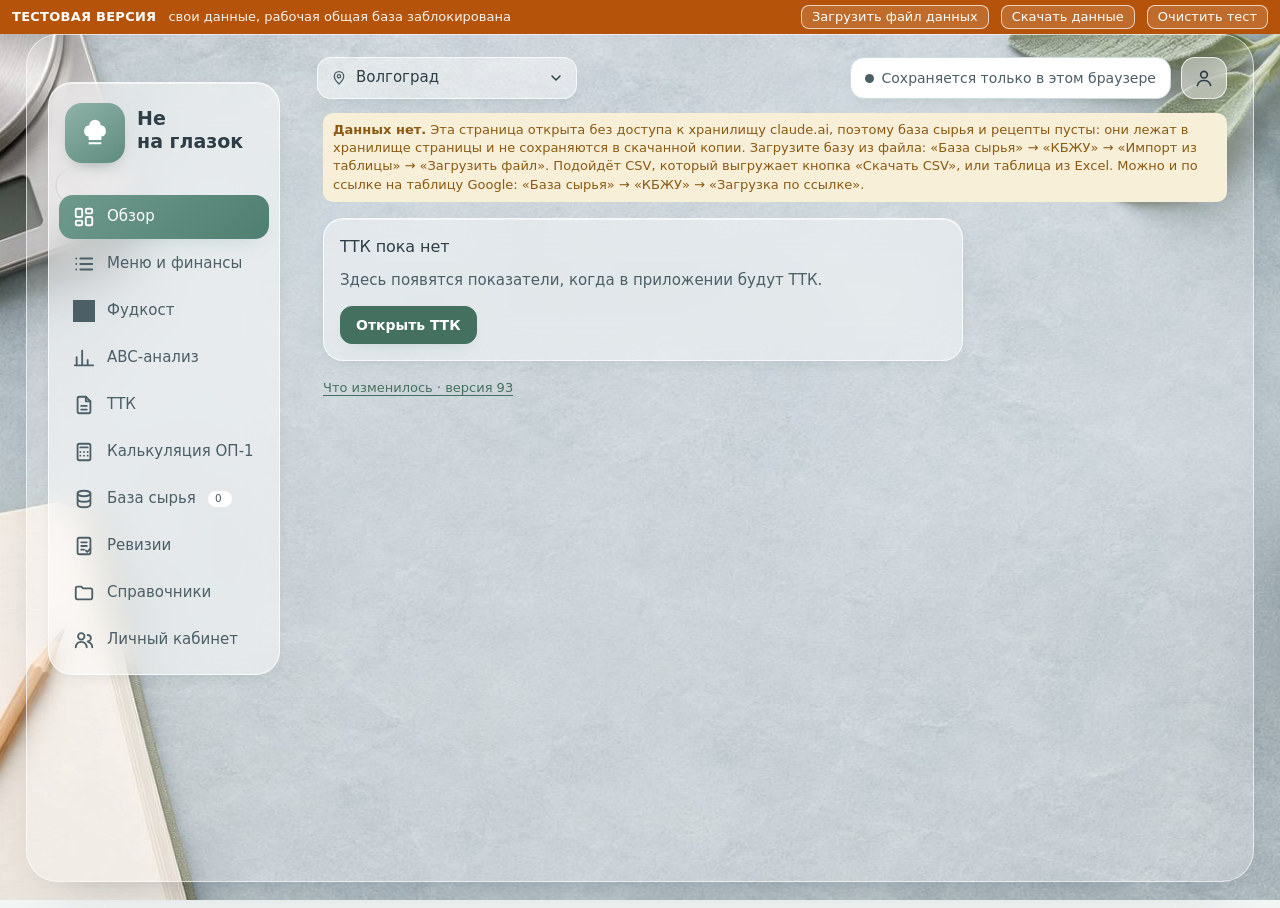
==== test/index.html @ fdbbc06a "v93 (тестовая ветка): напоминание редактору после 5 минут без правок (было 1,5) Co-Authored-By: Clau" ====
<title>ТЕСТ · Не на глазок</title>
<meta name="claude:viewport-fit-sides" content="cover">
<link rel="preconnect" href="https://fonts.googleapis.com">
<link rel="preconnect" href="https://fonts.gstatic.com" crossorigin>
<link rel="stylesheet" href="https://fonts.googleapis.com/css2?family=Golos+Text:wght@400;500;600&family=IBM+Plex+Mono:wght@400;500&display=swap">
<style>
/* Layout: recipe editor on the left, results and reference check on the right; one column on phones. The ingredient base is a second tab. */
:root{
  --bg:#f2f5f7; --surface:#ffffff; --field:#f6f8f9; --surface-2:#e8edf1;
  --ink:#14212b; --ink-2:#4b5c69; --line:#d3dbe2;
  --accent:#0a6a62; --accent-ink:#ffffff; --accent-soft:#d9eeeb;
  --warn:#9a4a05; --warn-soft:#fbecd6;
  --bad:#a8231b; --bad-soft:#fbe2df;
  --good:#1c6e38; --good-soft:#dcf1e3;
  --m-p:#2f6aa8; --m-p-ink:#ffffff;
  --m-f:#c79a1d; --m-f-ink:#1c1500;
  --m-c:#7466ad; --m-c-ink:#ffffff;
  --abc-a:#0a6a62; --abc-b:#3f998f; --abc-c:#7bb3ac;
  --s0:#2a78d6; --s1:#eb6834; --s2:#1baf7a; --s3:#eda100; --s4:#e87ba4;
  --font-ui:"Golos Text",system-ui,-apple-system,"Segoe UI",Roboto,"Helvetica Neue",Arial,sans-serif;
  --font-num:"IBM Plex Mono",ui-monospace,"SF Mono",Menlo,Consolas,monospace;
}
@media (prefers-color-scheme: dark){
  :root:not([data-theme="light"]){
    --bg:#0d1317; --surface:#151d23; --field:#0f171c; --surface-2:#1d2830;
    --ink:#e5ecf1; --ink-2:#9db0bd; --line:#2a3741;
    --accent:#4cc2b4; --accent-ink:#04201d; --accent-soft:#143532;
    --warn:#f0a35e; --warn-soft:#3a2915;
    --bad:#ff8f86; --bad-soft:#3d1f1c;
    --good:#76d394; --good-soft:#17321f;
    --m-p:#6fa3de; --m-p-ink:#08131d;
    --m-f:#e0b84a; --m-f-ink:#1c1500;
    --m-c:#a99be0; --m-c-ink:#120d27;
    --abc-a:#4cc2b4; --abc-b:#2f8f84; --abc-c:#24574f;
    --s0:#3987e5; --s1:#d95926; --s2:#199e70; --s3:#c98500; --s4:#d55181;
    color-scheme:dark;
  }
}
:root[data-theme="dark"]{
  --bg:#0d1317; --surface:#151d23; --field:#0f171c; --surface-2:#1d2830;
  --ink:#e5ecf1; --ink-2:#9db0bd; --line:#2a3741;
  --accent:#4cc2b4; --accent-ink:#04201d; --accent-soft:#143532;
  --warn:#f0a35e; --warn-soft:#3a2915;
  --bad:#ff8f86; --bad-soft:#3d1f1c;
  --good:#76d394; --good-soft:#17321f;
  --m-p:#6fa3de; --m-p-ink:#08131d;
  --m-f:#e0b84a; --m-f-ink:#1c1500;
  --m-c:#a99be0; --m-c-ink:#120d27;
  --abc-a:#4cc2b4; --abc-b:#2f8f84; --abc-c:#24574f;
  --s0:#3987e5; --s1:#d95926; --s2:#199e70; --s3:#c98500; --s4:#d55181;
  color-scheme:dark;
}
*{box-sizing:border-box}
body{
  background:var(--bg);color:var(--ink);font:15px/1.45 var(--font-ui);
  padding-block:22px 64px;
  padding-left:max(16px,env(safe-area-inset-left,0px));
  padding-right:max(16px,env(safe-area-inset-right,0px));
  -webkit-text-size-adjust:100%;
}
.wrap{max-width:1120px;margin:0 auto}
h1{font-size:26px;line-height:1.15;font-weight:600;margin:0;letter-spacing:-.01em;text-wrap:balance}
h2{font-size:15px;font-weight:600;margin:0 0 12px;text-wrap:balance}
p{margin:0}
.muted{color:var(--ink-2)}
:focus-visible{outline:2px solid var(--accent);outline-offset:2px}
input:focus-visible,select:focus-visible,textarea:focus-visible{outline-offset:0}

.top{display:flex;flex-wrap:wrap;gap:10px 24px;align-items:flex-end;justify-content:space-between}
.topr{display:flex;flex-wrap:wrap;gap:8px 12px;align-items:center}
.rgsel{display:inline-flex;align-items:center;gap:8px;font-size:13px;color:var(--ink-2)}
.rgsel select{width:auto;font-weight:600;color:var(--ink);padding:5px 8px;border-color:var(--accent)}
.rgtag{display:inline-block;font-size:12px;font-weight:600;color:var(--accent);background:var(--surface-2);border-radius:999px;padding:3px 10px;margin:0 0 10px}
.rgnote{font-size:13px;color:var(--ink-2);margin:0 0 10px}
.rgnote b{color:var(--ink)}
.rglist{display:grid;gap:8px;margin:10px 0}
.rgrow{display:flex;gap:10px;align-items:center;max-width:420px}
.rgrow input{flex:1 1 auto}
.sub{margin-top:6px;color:var(--ink-2);max-width:62ch}
.status{display:inline-flex;align-items:center;gap:8px;font-size:13px;color:var(--ink-2);border:1px solid var(--line);background:var(--surface);padding:5px 11px;border-radius:999px}
.status::before{content:"";width:8px;height:8px;border-radius:50%;background:var(--ink-2);flex:none}
.status[data-s="ok"]::before{background:var(--good)}
.status[data-s="saving"]::before{background:var(--warn)}
.status[data-s="error"]::before{background:var(--bad)}
.status[data-s="warn"]::before{background:var(--warn)}
.status[data-retry="1"]{cursor:pointer;text-decoration:underline}

.tabs{display:flex;gap:2px;border-bottom:1px solid var(--line);margin:20px 0 18px;overflow-x:auto}
.tab{font:inherit;font-weight:500;color:var(--ink-2);background:none;border:0;border-bottom:2px solid transparent;margin-bottom:-1px;padding:10px 14px;cursor:pointer;white-space:nowrap}
.tab:hover{color:var(--ink)}
.tab[aria-selected="true"]{color:var(--ink);border-bottom-color:var(--accent)}

input,select,textarea{font:inherit;color:var(--ink);background:var(--field);border:1px solid var(--line);border-radius:6px;padding:7px 9px;width:100%;min-width:0}
input.num{font-family:var(--font-num);text-align:right;font-size:14px}
input.invalid{border-color:var(--bad);background:var(--bad-soft)}
select{padding-right:4px;text-overflow:ellipsis}
textarea{resize:vertical;font-family:var(--font-num);font-size:13px;line-height:1.5}
input:disabled,select:disabled{opacity:.7}
.lbl{display:block;font-size:12px;color:var(--ink-2);margin-bottom:4px;letter-spacing:.02em}
.field{display:block;min-width:0}

.btn{font:inherit;font-weight:500;font-size:14px;color:var(--ink);background:var(--surface);border:1px solid var(--line);padding:7px 12px;border-radius:6px;cursor:pointer;white-space:nowrap}
.btn:hover{background:var(--surface-2)}
.btn.primary{background:var(--accent);border-color:var(--accent);color:var(--accent-ink)}
.btn.primary:hover{filter:brightness(1.08);background:var(--accent)}
.btn.mini{font-size:12px;padding:4px 9px}
.btn.danger.armed{background:var(--bad);border-color:var(--bad);color:#fff}
.btn:disabled{opacity:.5;cursor:not-allowed}
.btns{display:flex;flex-wrap:wrap;gap:8px}
.x{font:inherit;font-size:18px;line-height:1;color:var(--ink-2);background:none;border:1px solid transparent;border-radius:6px;width:30px;height:30px;cursor:pointer}
.x:hover{color:var(--bad);border-color:var(--line)}
.x:disabled{opacity:.4;cursor:not-allowed}

.card{background:var(--surface);border:1px solid var(--line);border-radius:8px;padding:16px;min-width:0}
.card + .card{margin-top:16px}
.cols{display:grid;grid-template-columns:minmax(0,1.5fr) minmax(0,1fr);gap:16px;align-items:start}
@media (max-width:1020px){.cols{grid-template-columns:minmax(0,1fr)}}
.col-side{display:grid;gap:16px;min-width:0}
.col-side .card + .card{margin-top:0}
.col-main{min-width:0}

.bar{display:flex;flex-wrap:wrap;gap:12px;align-items:flex-end;margin-bottom:14px}
.bar .grow{flex:1 1 260px}
#secCalc{margin-top:16px}
.head2{display:flex;flex-wrap:wrap;gap:12px;margin-bottom:16px}
.head2 .grow{flex:1 1 240px}
.head2 .w150{flex:0 0 150px}

.row{display:grid;grid-template-columns:minmax(0,1fr) 66px 66px 46px 46px 46px 50px;gap:6px;align-items:center;padding:5px 0;border-top:1px solid var(--line)}
.row.rowhead{border-top:0;padding:0 0 5px;font-size:11px;letter-spacing:.06em;text-transform:uppercase;color:var(--ink-2)}
.row .r{text-align:right}
.row .rnm{font-size:14px;overflow-wrap:anywhere;min-width:0}
.row .rnm.empty{color:var(--ink-2);font-style:italic}
.row .o-n{color:var(--ink)}
.out{font:13px var(--font-num);text-align:right;color:var(--ink-2);font-variant-numeric:tabular-nums}
.cell{display:block;min-width:0}
.cell::before,.out::before{display:none}
.rows{margin-bottom:12px}
.hint{font-size:13px;color:var(--ink-2);margin-top:12px;max-width:70ch}

.hero{display:flex;align-items:baseline;justify-content:space-between;gap:8px 16px;flex-wrap:wrap}
.kcal{display:flex;align-items:baseline;gap:10px}
.big{font:500 48px/1 var(--font-num);letter-spacing:-.02em;font-variant-numeric:tabular-nums}
.unit{font-size:13px;color:var(--ink-2);line-height:1.2}
.kj{font:14px var(--font-num);color:var(--ink-2)}
.macros{display:grid;grid-template-columns:repeat(3,minmax(0,1fr));gap:10px;margin:16px 0 14px}
.macro{display:grid;gap:3px;justify-items:start}
.sw{display:inline-grid;place-items:center;width:22px;height:22px;border-radius:4px;font-size:12px;font-weight:600}
.sw.p{background:var(--m-p);color:var(--m-p-ink)}
.sw.f{background:var(--m-f);color:var(--m-f-ink)}
.sw.c{background:var(--m-c);color:var(--m-c-ink)}
.mv{font:500 22px/1.1 var(--font-num);font-variant-numeric:tabular-nums}
.mv small{font-size:13px;color:var(--ink-2)}
.ml{font-size:12px;color:var(--ink-2)}
.split{display:flex;gap:2px;height:10px;border-radius:5px;overflow:hidden;background:var(--surface-2)}
.split i{display:block;min-width:0}
.split .p{background:var(--m-p)} .split .f{background:var(--m-f)} .split .c{background:var(--m-c)}
.legend{display:flex;flex-wrap:wrap;gap:4px 14px;margin-top:8px;font-size:12px;color:var(--ink-2)}
.legend span::before{content:"";display:inline-block;width:9px;height:9px;border-radius:2px;margin-right:5px;background:var(--ink-2)}
.legend .p::before{background:var(--m-p)} .legend .f::before{background:var(--m-f)} .legend .c::before{background:var(--m-c)}
.scroll{overflow-x:auto;margin-top:16px}
table{border-collapse:collapse;width:100%;font-size:13px}
th,td{padding:7px 6px;border-top:1px solid var(--line);text-align:right;font-weight:400;white-space:nowrap}
tbody th{white-space:normal}
thead th{border-top:0;font-size:11px;letter-spacing:.04em;text-transform:uppercase;color:var(--ink-2);white-space:normal;vertical-align:bottom}
th:first-child,td:first-child{text-align:left}
tbody th{color:var(--ink);font-weight:500}
td.n{font-family:var(--font-num);font-variant-numeric:tabular-nums}
.kv{display:grid;grid-template-columns:repeat(3,minmax(0,1fr));gap:10px;margin:16px 0 0}
.kv dt{font-size:12px;color:var(--ink-2)}
.kv dd{margin:2px 0 0;font:500 15px var(--font-num);font-variant-numeric:tabular-nums}
.warns{list-style:none;margin:16px 0 0;padding:0;display:grid;gap:8px}
.warns li{padding:8px 10px;border-radius:6px;font-size:13px;line-height:1.4}
.w-warn{background:var(--warn-soft);color:var(--warn)}
.w-bad{background:var(--bad-soft);color:var(--bad)}
.w-good{background:var(--good-soft);color:var(--good)}
.warns b{font-weight:600;margin-right:4px}
.method{font-size:12px;color:var(--ink-2);margin-top:16px;line-height:1.5}
.copybox{margin-top:10px;font-family:var(--font-num);font-size:13px}
.pill{display:inline-block;font-size:12px;font-weight:500;padding:2px 9px;border-radius:999px}
#refTable table{font-size:12px}
#refTable th,#refTable td{padding:7px 3px}
#refTable .pill{font-size:11px;padding:2px 7px}
.pill.good{background:var(--good-soft);color:var(--good)}
.pill.warn{background:var(--warn-soft);color:var(--warn)}
.pill.bad{background:var(--bad-soft);color:var(--bad)}
.refgrid{display:grid;grid-template-columns:repeat(4,minmax(0,1fr));gap:8px;margin:12px 0}
.refrow{display:grid;grid-template-columns:minmax(0,1fr) 110px;gap:8px 12px;align-items:end}

.tools{display:flex;flex-wrap:wrap;gap:10px;align-items:center;margin-bottom:12px}
.tools .grow{flex:1 1 240px}
.chips{display:flex;gap:6px;flex-wrap:wrap}
.chip{font:inherit;font-size:13px;color:var(--ink-2);background:var(--surface);border:1px solid var(--line);border-radius:999px;padding:5px 12px;cursor:pointer}
.chip[aria-pressed="true"]{color:var(--accent-ink);background:var(--accent);border-color:var(--accent)}
.import{margin-bottom:16px}
.import .inline{display:flex;flex-wrap:wrap;gap:10px;align-items:flex-end;margin-top:10px}
.import .inline .field{flex:0 1 220px}
.irow{display:grid;grid-template-columns:minmax(150px,1.6fr) 64px 64px 64px 52px repeat(5,60px) 28px 28px;gap:6px;align-items:center;padding:5px 0;border-top:1px solid var(--line)}
.irow.ihead{border-top:0;padding:0 0 5px;font-size:11px;letter-spacing:.06em;text-transform:uppercase;color:var(--ink-2)}
.irow .r{text-align:right}
.irow .il input{width:100%;text-align:right}
.irow.est .nm{box-shadow:inset 3px 0 0 var(--warn)}
.irow.unk .nm{box-shadow:inset 3px 0 0 var(--bad)}
.irow.unk .ik{color:var(--ink-2)}
.irow.more .zrow{grid-column:1 / -1;display:flex;flex-wrap:wrap;align-items:center;gap:8px;font-size:12.5px}
.incbar{display:flex;flex-wrap:wrap;align-items:center;gap:4px 12px;margin:0 0 10px;padding:9px 12px;border-radius:8px;background:var(--warn-soft);color:var(--warn);font-size:13px;line-height:1.4;border:1px solid var(--warn)}
.incbar b{font-weight:700;flex:1 0 100%}
.incbar .incn{font-weight:600}
.incbar .incs{flex:1 1 280px;color:var(--ink-2)}
.incbar.incbig{padding:12px 14px;margin:14px 0 10px}
.incbar.incbig b{font-size:16px}
.mrow .incbar.minc{grid-column:1 / -1;margin:2px 0 4px;padding:7px 10px}
.mrow .incbar.minc b{font-size:13.5px}
.unkbar{display:grid;gap:2px;margin:0 0 12px;padding:10px 12px;border-radius:8px;background:var(--bad-soft);color:var(--bad);font-size:13px;line-height:1.4}
.unkbar b{font-weight:600}
.hero.unkv .big,.macros.unkv .mv{color:var(--ink-2)}
.hero.unkv,.macros.unkv .macro{outline:1.5px dashed var(--bad);outline-offset:3px;border-radius:6px}
.row.unk .rnm{box-shadow:inset 3px 0 0 var(--bad);padding-left:6px}
.row.unk .out{color:var(--ink-2)}
.irow .mbtn{font:inherit;font-size:16px;line-height:1;padding:4px 0;border:1px solid transparent;border-radius:8px;background:transparent;color:var(--ink-2);cursor:pointer}
.irow .mbtn:hover,.irow .mbtn[aria-expanded="true"]{border-color:var(--line);color:var(--ink)}
.irow.more{grid-template-columns:minmax(150px,1.6fr) minmax(170px,1fr) minmax(150px,1fr) minmax(160px,2fr);border-top:0;padding:0 0 8px}
.irow.more .mlbl{font-size:12.5px;color:var(--ink-2)}
.irow .icat{min-width:0;width:100%}
.cathead{display:flex;align-items:baseline;gap:8px;padding:16px 0 5px;border-top:1px solid var(--line);font-weight:600;font-size:15px}
.cathead .cc{font-weight:400;font-size:12px;color:var(--ink-2)}
.cathead:first-of-type{border-top:0}
.irow.ihead + .cathead{border-top:0}
.ipick{position:relative;min-width:0}
.ipick .ipi{width:100%}
.ipl{position:absolute;left:0;right:0;top:calc(100% + 3px);z-index:40;max-height:min(340px,52vh);overflow:auto;background:var(--surface);border:1px solid var(--line);border-radius:8px;box-shadow:0 10px 28px rgba(0,0,0,.18);padding:4px;min-width:min(260px,100%)}
.ipl[hidden]{display:none}
.ipl.up{top:auto;bottom:calc(100% + 3px)}
.ipo{display:flex;justify-content:space-between;align-items:baseline;gap:10px;padding:7px 9px;border-radius:6px;cursor:pointer;font-size:14px;line-height:1.3}
.ipo .ipn{min-width:0;overflow-wrap:anywhere}
.ipo small{flex:0 0 auto;max-width:48%;text-align:right;font-size:11px;color:var(--ink-2)}
.ipo.cur{font-weight:600}
.ipo.act{background:var(--accent);color:var(--accent-ink)}
.ipo.act small{color:inherit;opacity:.85}
.ipo.ipx{color:var(--accent)}
.ipo.ipx.act{color:var(--accent-ink)}
.ipg{padding:9px 9px 3px;font-size:11px;letter-spacing:.06em;text-transform:uppercase;color:var(--ink-2)}
.ipe{padding:8px 9px;font-size:13px;color:var(--ink-2)}
.iprice{grid-column:1 / -1;display:flex;flex-wrap:wrap;align-items:center;gap:6px 16px;padding:2px 0 3px;font-size:13px}
.iprice .cell{display:flex;align-items:center;gap:6px;flex:0 0 auto}
.iprice .cell::before,.iprice .out::before{display:block;content:attr(data-label);font:12px var(--font-ui);color:var(--ink-2);white-space:nowrap}
.iprice .out{display:flex;align-items:center;gap:6px;text-align:left}
.iprice input.num{width:96px}
.iprice select{width:auto}
.iprice .psrc{flex:1 1 220px;min-width:0;font-size:12px;color:var(--ink-2);overflow-wrap:anywhere}
.iprice.nop .out{color:var(--warn)}
select[data-kind="estimate"]{background:var(--warn-soft);color:var(--warn);border-color:transparent}
select[data-kind="label"],select[data-kind="table"],select[data-kind="lab"]{background:var(--good-soft);color:var(--good);border-color:transparent}
.warns.notice{margin:0 0 16px}
.ttk{margin-bottom:16px;border-color:var(--accent)}
.trows{margin-top:12px}
.trow{display:grid;grid-template-columns:minmax(0,1.2fr) 64px minmax(0,1.5fr) minmax(0,.8fr);gap:8px;align-items:center;padding:7px 0;border-top:1px solid var(--line)}
.trow.thead{border-top:0;padding:0 0 4px;font-size:11px;letter-spacing:.06em;text-transform:uppercase;color:var(--ink-2)}
.trow .r{text-align:right}
.trow .tn{font-size:14px;overflow-wrap:anywhere}
.trow .tnet{text-align:right;font-family:var(--font-num);font-size:14px}
.trow .tnet .tgr{display:block;font:11px var(--font-ui);color:var(--ink-2)}
.trow .tst{display:flex;flex-direction:column;align-items:flex-start;gap:3px}
.tstat{font-size:12px;padding:2px 9px;border-radius:999px;white-space:nowrap}
.tstat.ok{background:var(--good-soft);color:var(--good)}
.tstat.warn{background:var(--warn-soft);color:var(--warn)}
.tstat.bad{background:var(--bad-soft);color:var(--bad)}
.tstat.neutral{background:var(--surface-2);color:var(--ink-2)}
.mchk{display:inline-block;font-size:12px;padding:2px 9px;border-radius:999px;white-space:nowrap;letter-spacing:.01em;vertical-align:1px}
.mchk.ok{background:var(--good-soft);color:var(--good);font-weight:600}
.mchk.warn{background:var(--warn-soft);color:var(--warn)}
.mchk.neutral{background:var(--surface-2);color:var(--ink-2)}
.trem{display:flex;gap:6px;align-items:center;font-size:12px;color:var(--ink-2);cursor:pointer}
.trem input{width:auto;padding:0;margin:0}
.tsub{display:block;font-size:12px;color:var(--warn)}
.tout{margin-top:14px}
.tout .field{max-width:160px}
@media (max-width:760px){
  .trow{grid-template-columns:minmax(0,1fr) auto}
  .trow.thead{display:none}
  .trow .tsel,.trow .tst{grid-column:1 / -1}
  .trow .tst{flex-direction:row;align-items:center;gap:10px}
}
/* вкладка «ТТК» (расчёт + карта) */
h2.secttl{margin:30px 0 6px;font-size:19px}
.jump{display:flex;flex-wrap:wrap;gap:8px;margin:-2px 0 14px}
.jump .btn{padding:4px 10px}
.ttkcols{display:grid;gap:16px;max-width:940px}
.ttkcols .card + .card{margin-top:0}
.fgrid{display:flex;flex-wrap:wrap;gap:12px;margin-bottom:12px}
.fgrid:last-child{margin-bottom:0}
.fgrid > .field,.fgrid > .ta{flex:1 1 220px}
.fgrid > .w120{flex:0 0 120px}
.fgrid > .w150{flex:0 0 150px}
.fgrid > .w180{flex:0 0 180px}
.ta{margin-top:12px}
.ta + .fgrid,.fgrid + .ta,.fgrid + .fgrid{margin-top:12px}
.fgrid > .ta{margin-top:0}
textarea.prose{font-family:var(--font-ui);font-size:14px;line-height:1.5}
.trw{display:grid;grid-template-columns:28px minmax(0,1fr) minmax(0,1fr) 84px 84px 28px;gap:8px;align-items:center;padding:5px 0;border-top:1px solid var(--line)}
.trw.thead{border-top:0;padding:0 0 5px;font-size:11px;letter-spacing:.06em;text-transform:uppercase;color:var(--ink-2)}
.trw .r{text-align:right}
.trw .n{color:var(--ink-2);font:13px var(--font-num)}
.trw .x{justify-self:center}
.trw .cell::before{display:none}
.trw.cst{grid-template-columns:28px minmax(0,1fr) minmax(0,1fr) 84px 84px 86px 28px}
.trw .cs{text-align:right;font:13px var(--font-num);color:var(--ink-2);white-space:nowrap}
.trw .cs.has{color:var(--ink)}
.trw .pfsub{grid-column:1/-1;font-size:12.5px;line-height:1.45;color:var(--ink-2);padding:0 0 4px 36px}
.trw .pfsub.bad{color:var(--bad)}
.trw .altsub{grid-column:1/-1;padding:0 0 2px 36px;font-size:12.5px;color:var(--ink-2)}
.trw .altsub .tlink{font-size:12.5px;padding:0}
.trw .altrow{display:grid;grid-template-columns:auto minmax(0,1fr) 84px 84px 28px;gap:8px;align-items:center;margin:2px 0}
.trw .altrow .alt-l{font-size:12.5px;color:var(--ink-2)}
.trw .altrow .x{justify-self:center}
.trw .pfsub .tlink{font-size:12.5px;padding:0}
.trw .nm[readonly]{color:var(--ink-2)}
.trw .num[readonly]{color:var(--ink-2);opacity:.7}
.trw + .btn + .btn{margin-top:10px;margin-left:6px}
.ttkcost{margin:10px 0 0;font-size:14px}
.ttkcost b{font-weight:600}
.trw + .btn{margin-top:10px}
.fgrid.semi{margin-top:14px}
.subs{margin-top:14px}
.tsr{display:grid;grid-template-columns:minmax(0,1fr) 96px 190px auto;gap:8px;align-items:center;margin-top:6px}
@media (max-width:640px){.tsr{grid-template-columns:minmax(0,1fr) 84px}.tsr > select{grid-column:1 / 3}.tsr > button{grid-column:1 / 3;justify-self:start}}
.vii{margin-top:12px;padding:10px 12px;background:var(--surface-2);border-radius:6px;font-size:14px}
.vii b{font-weight:600}
@media (max-width:640px){.trw.thead{display:none}.trw,.trw.cst{grid-template-columns:22px minmax(0,1fr) minmax(0,1fr) 32px;grid-template-areas:"n sel sel x" ". nm nm nm" ". gr nt .";gap:6px;padding:10px 0}.trw.cst{grid-template-areas:"n sel sel x" ". nm nm nm" ". gr nt ." ". cs cs cs"}.trw .cs{text-align:left;grid-area:cs}.trw .cs::before{display:block;content:attr(data-label);font:11px var(--font-ui);color:var(--ink-2);margin-bottom:2px}.trw .n{grid-area:n}.trw .nm{grid-area:nm}.trw .sel{grid-area:sel}.trw .gr{grid-area:gr}.trw .nt{grid-area:nt}.trw .x{grid-area:x}.trw .cell::before{display:block;content:attr(data-label);font:11px var(--font-ui);color:var(--ink-2);margin-bottom:2px}.fgrid > .w120,.fgrid > .w150,.fgrid > .w180{flex:1 1 140px}}
@media (max-width:640px){.trw .altsub{padding-left:22px}.trw .altrow{grid-template-columns:auto minmax(0,1fr) minmax(0,1fr) 28px;grid-template-areas:"l n n x" ". g t .";gap:6px}.trw .altrow .alt-l{grid-area:l}.trw .altrow [data-act="altName"]{grid-area:n}.trw .altrow [data-act="altGross"]{grid-area:g}.trw .altrow [data-act="altNet"]{grid-area:t}.trw .altrow .x{grid-area:x}}
.mrow{display:grid;grid-template-columns:minmax(0,1.7fr) 112px 108px 84px 84px 84px 78px 120px;gap:8px;align-items:center;padding:7px 0;border-top:1px solid var(--line)}
.mrow.mlite{grid-template-columns:minmax(0,1fr) auto}
.mact{display:flex;gap:6px;justify-content:flex-end}
.btn.mini.ico{padding:4px 8px;line-height:0}
.btn.mini.ico svg{width:16px;height:16px;stroke:currentColor;fill:none;stroke-width:2;stroke-linecap:round;stroke-linejoin:round}
.card > .mrow.mlite:first-child{border-top:0}
.mrow.mhead{border-top:0;padding:0 0 5px;font-size:11px;letter-spacing:.06em;text-transform:uppercase;color:var(--ink-2)}
.mrow .r{text-align:right}
.mrow .mn{display:flex;flex-direction:column;min-width:0;overflow-wrap:anywhere}
.mrow .mn small{color:var(--ink-2);font-size:12px}
.mrow .mn small .lsell{color:var(--ink);font-weight:600}
.bkbar{display:flex;flex-wrap:wrap;gap:8px 12px;align-items:center;justify-content:space-between;padding:9px 12px;margin:0 0 14px;border:1px solid var(--line);border-radius:10px;background:var(--accent-soft);color:var(--ink);font-size:13px}
.bkbar.warn{background:var(--warn-soft)}
.bkbar .bkb{display:flex;flex-wrap:wrap;gap:6px}
#upBar{position:sticky;top:0;z-index:33}
#bkBar{position:sticky;top:var(--upH,0px);z-index:30}
#rvBar{position:sticky;top:var(--upH,0px);z-index:31}
#bkBar[hidden],#rvBar[hidden],#upBar[hidden],#pwBar[hidden]{display:none}
.pwbar .pwhelp{flex-basis:100%;margin:2px 0 0;line-height:1.5}
.upbar{display:flex;flex-wrap:wrap;align-items:center;justify-content:space-between;gap:10px 16px;padding:12px 16px;margin:0 0 10px;border-radius:10px;background:var(--accent);color:var(--accent-ink);box-shadow:0 4px 14px rgba(0,0,0,.2);font-size:14px}
.upbar .upt{display:flex;flex-direction:column;gap:2px;min-width:0;flex:1 1 260px}
.upbar .upt b{font-size:16px}
.upbar .upbtns{display:flex;flex-wrap:wrap;gap:8px;align-items:center}
.upbar.rev .upbtns .btn:not(.big){background:transparent}
.upbar .btn.big{font-family:var(--font-ui);font-size:16px;font-weight:600;padding:11px 22px;background:var(--surface);color:var(--ink);border-color:transparent}
.upbar .btn.big:hover{filter:brightness(.95)}
.upbar.rev{background:var(--warn-soft);color:var(--ink);border:2px solid var(--warn)}
.upbar.rev .btn.big{background:var(--warn);color:#fff}
.gmtop{display:flex;flex-wrap:wrap;gap:12px 20px;align-items:flex-end;justify-content:space-between;margin-bottom:12px}
.gmcat{font-size:12px;font-weight:600;letter-spacing:.08em;text-transform:uppercase;color:var(--ink-2);margin:20px 0 4px}
.gmrow{display:flex;gap:14px;align-items:baseline;justify-content:space-between;padding:10px 0;border-top:1px solid var(--line)}
.gmn{min-width:0}.gmn b{font-weight:500}
.gmsub{display:block;color:var(--ink-2);font-size:13px}
.gmp{font-family:var(--font-num);font-size:17px;font-weight:500;white-space:nowrap}
.sendstrip{padding:10px 14px;margin:0 0 10px}
.sendstrip .ssl{display:flex;flex-wrap:wrap;gap:8px 12px;align-items:center}
.sendstrip .ssl .grow{flex:1 1 220px}
.rvfile{display:flex;gap:8px;align-items:center;margin:6px 0 2px;font-size:13px}
.rvbar{display:block;max-height:50vh;overflow:auto}
.rvbar .rvh{font-size:14px}
.rvq,.rwq{margin:5px 0 0;padding:6px 10px;border-left:3px solid var(--line);background:var(--surface-2);border-radius:4px;font-size:13px;white-space:pre-wrap;overflow-wrap:anywhere}
.rvt{margin-top:4px;font-size:13px;color:var(--ink-2)}
.rvbtns{display:flex;flex-wrap:wrap;gap:6px;margin-top:8px;align-items:center}
.rvask{margin-top:8px}
.rvwhere{display:inline-flex;align-items:center;gap:6px;flex-wrap:wrap}
.rvwhere select{max-width:260px}
.rvask textarea,.rvask input[type=text]{width:100%}
p.cmsg.bkst{margin:0 0 10px}
#bkBox .btns{margin:10px 0 0}
#bkBox h2 + .hint{margin-bottom:8px}
.pfreg{padding:12px 0;border-top:1px solid var(--line)}
#pfBox h2 + .hint + .trem, #pfBox .hint + .trem{margin-top:8px}
.pfreg > b{display:block}
.pfreg > small{display:block;color:var(--ink-2);margin:2px 0 8px}
.pfreg .btns{gap:6px}
.pfreg a.btn{text-decoration:none}
.pfarch{margin-top:8px;display:flex;flex-direction:column;gap:6px}
.pfam{display:flex;flex-wrap:wrap;align-items:center;gap:6px}
.pfam > b{min-width:72px;font-size:13px}
.mrow .num{font:14px var(--font-num);text-align:right;font-variant-numeric:tabular-nums}
.mrow input.num{font-size:14px}
.mrow .cell::before,.mrow .num::before{display:none}
.mrow.inc [data-out="cost"]{color:var(--warn)}
.mrow .inc-mark{font-size:11px;color:var(--warn);margin-left:3px;cursor:help}
.mrow.below input[data-act="mMk"],.mrow.below input[data-act="mMg"]{color:var(--bad);border-color:var(--bad)}
/* подсветка показателей: t-g хорошо, t-y внимание, t-r плохо; значок дублирует цвет */
.t-g{--tf:var(--good-soft);--tc:var(--good)}
.t-y{--tf:var(--warn-soft);--tc:var(--warn)}
.t-r{--tf:var(--bad-soft);--tc:var(--bad)}
.mrow span.num.t-g,.mrow span.num.t-y,.mrow span.num.t-r{background:var(--tf);color:var(--tc);border-radius:6px;padding:4px 8px;font-weight:600}
.mfold > summary.mfavg .num.t-g,.mfold > summary.mfavg .num.t-y,.mfold > summary.mfavg .num.t-r{background:var(--tf);color:var(--tc);border-radius:6px;padding:4px 2px;white-space:nowrap}
.mrow .cell.t-g input,.mrow .cell.t-y input,.mrow .cell.t-r input{background:var(--tf);color:var(--tc);border-color:color-mix(in srgb,var(--tc) 45%,transparent);font-weight:600}
.mrow .cell.t-y,.mrow .cell.t-r{position:relative}
.mrow .cell.t-y::after,.mrow .cell.t-r::after{position:absolute;left:9px;bottom:13px;font-size:10px;line-height:1;color:var(--tc);pointer-events:none}
.mrow span.num.t-y::after,.mrow span.num.t-r::after{font-size:10px;margin-left:5px;vertical-align:1px}
.mfold > summary.mfavg .num.t-y::after,.mfold > summary.mfavg .num.t-r::after{content:none}
.t-y::after{content:'!'}
.t-r::after{content:'✕'}
.mfold > summary.mfavg .num.t-g,.mfold > summary.mfavg .num.t-y,.mfold > summary.mfavg .num.t-r{cursor:help}
.mrow span.num.t-p,.mfold > summary.mfavg .num.t-p{background:transparent;outline:1.5px dashed var(--tc);outline-offset:-1.5px}
.mrow .cell.t-p input{background:var(--field);border-style:dashed;border-color:var(--tc)}
.mtone{margin:0 0 12px}
.mleg{display:flex;flex-wrap:wrap;gap:6px 8px;align-items:center}
.mleg .tl::after{margin-left:4px;font-size:10px}
.mleg .tl{display:inline-block;padding:2px 10px;border-radius:999px;font-size:12px;font-weight:600;background:var(--tf);color:var(--tc)}
.mleg .hint{flex:1 1 320px;margin:0 0 0 4px;font-size:12.5px;line-height:1.45}
.mtd{margin-top:8px}
.mtgrid{display:grid;grid-template-columns:minmax(130px,1.3fr) repeat(2,minmax(110px,1fr));gap:8px 14px;align-items:center;max-width:540px;margin-top:12px}
.mtgrid .mth{font-size:12.5px;font-weight:500;color:var(--ink-2)}
.mtgrid .mtl{font-size:14px}
.mtgrid .mtc{display:flex;align-items:center;gap:6px;font-size:13px;color:var(--ink-2)}
.mtgrid .mtc > span{flex:0 0 38px}
.mtgrid .mtc input.num{width:100%;max-width:110px}
@media (max-width:640px){.mtgrid{grid-template-columns:minmax(0,1fr) repeat(2,minmax(0,1fr));gap:8px}.mleg .hint{margin-left:0}}
.mkpi{margin-top:16px}
.mkpi dd small{font:12px var(--font-ui);color:var(--ink-2)}
.pgroup{margin-top:12px}
.chkl{display:flex;gap:8px;align-items:center;margin:2px 0 8px;font-size:14px}
.usmade{margin:10px 0;padding:12px 14px;border:1px solid var(--accent);border-radius:10px;background:var(--surface)}
.usmade .uscode{font-size:20px;letter-spacing:.12em}
.pgroup summary{cursor:pointer;font-weight:500;padding:4px 0}
.crow{display:grid;grid-template-columns:28px minmax(0,1fr) 104px 96px 96px 104px;gap:8px;align-items:center;padding:6px 0;border-top:1px solid var(--line)}
.crow.chead{border-top:0;padding:0 0 5px;font-size:11px;letter-spacing:.06em;text-transform:uppercase;color:var(--ink-2)}
.crow .r{text-align:right}
.crow .n{color:var(--ink-2);font:13px var(--font-num)}
.crow .pn{min-width:0;overflow-wrap:anywhere}
.crow .num{font:14px var(--font-num);text-align:right;font-variant-numeric:tabular-nums}
.crow.nop .num{color:var(--bad)}
@media (max-width:1369px){
  .mrow.mhead{display:none}
  .mrow{grid-template-columns:repeat(3,minmax(0,1fr));grid-template-areas:"mn mn mn" "c p mk" "mg pr fc" "op op op";gap:8px;padding:14px 0}
  .mrow > :nth-child(1){grid-area:mn}.mrow > :nth-child(2){grid-area:c}.mrow > :nth-child(3){grid-area:p}.mrow > :nth-child(4){grid-area:mk}
  .mrow > :nth-child(5){grid-area:mg}.mrow > :nth-child(6){grid-area:pr}.mrow > :nth-child(7){grid-area:fc}.mrow > :nth-child(8){grid-area:op;justify-self:start}
  .mrow.mlite{grid-template-columns:minmax(0,1fr) auto;grid-template-areas:"mn op"}
  .mrow.mlite > :nth-child(2){grid-area:op;justify-self:end}
  .mrow .num{text-align:left}
  .mrow input.num{text-align:right}
  .mrow .cell::before,.mrow .num::before{display:block;content:attr(data-label);font:11px var(--font-ui);color:var(--ink-2);margin-bottom:2px}
}
@media (max-width:640px){
  .crow.chead{display:none}
  .crow{grid-template-columns:22px repeat(3,minmax(0,1fr));gap:4px 8px;padding:10px 0;align-items:start}
  .crow .pn{grid-column:2 / -1;overflow-wrap:break-word}
  .crow .pg{display:none}
  .crow .num{text-align:left}
  .crow .num:nth-child(4){grid-column:2}.crow .num:nth-child(5){grid-column:3}.crow .num:nth-child(6){grid-column:4}
  .crow .num::before{display:block;content:attr(data-label);font:11px var(--font-ui);color:var(--ink-2);margin-bottom:1px}
}
/* вкладка «ABC-анализ» */
.fgrid > .w220{flex:0 0 220px}
.atiles{display:grid;grid-template-columns:repeat(3,minmax(0,1fr));gap:10px}
.atile{display:flex;gap:10px;align-items:flex-start;border:1px solid var(--line);border-radius:8px;padding:10px 12px;background:var(--field);min-width:0}
.atile .at1{font-size:15px}
.atile .at1 b{font:500 20px var(--font-num)}
.atile small{color:var(--ink-2);font-size:12px}
.atile .at2{font-size:13px;color:var(--ink-2);margin-top:2px}
.abadge{display:inline-grid;place-items:center;flex:none;width:28px;height:28px;border-radius:6px;font-weight:600;font-size:14px}
.abadge.A{background:var(--accent);color:var(--accent-ink)}
.abadge.B{background:var(--accent-soft);color:var(--accent)}
.abadge.C{background:var(--surface-2);color:var(--ink-2)}
.abadge.N{background:none;color:var(--ink-2);border:1px dashed var(--line)}
.abchart{position:relative;margin:18px 0 4px;min-width:0}
.abchart svg{display:block;width:100%;height:auto;touch-action:pan-y}
.abchart text{fill:var(--ink-2);font:11px var(--font-ui)}
.abchart .cv{paint-order:stroke;stroke:var(--surface);stroke-width:4px;stroke-linejoin:round}
.abchart .zt{fill:var(--ink);font-weight:600;font-size:12px}
.abchart .gl{stroke:var(--line);stroke-width:1;shape-rendering:crispEdges}
.abchart .zl{stroke:var(--ink-2);stroke-width:1;opacity:.55;shape-rendering:crispEdges}
.abchart .bA{fill:var(--abc-a)}
.abchart .bB{fill:var(--abc-b)}
.abchart .bC{fill:var(--abc-c)}
.abchart .cl{fill:none;stroke:var(--ink);stroke-width:2;stroke-linejoin:round;stroke-linecap:round}
.abchart .dt{fill:var(--ink);stroke:var(--surface);stroke-width:2}
.abchart .hi{fill:var(--ink);opacity:.07;pointer-events:none}
.abtip{position:absolute;top:6px;left:0;z-index:2;pointer-events:none;background:var(--surface);border:1px solid var(--line);border-radius:8px;padding:8px 10px;font-size:12px;box-shadow:0 2px 10px rgba(0,0,0,.14);width:max-content;max-width:260px}
.abtip .tn1{color:var(--ink-2);margin-bottom:4px;overflow-wrap:anywhere}
.abtip strong{font:500 13px var(--font-num);color:var(--ink)}
.abtip span{color:var(--ink-2)}
.abkpi{grid-template-columns:repeat(4,minmax(0,1fr))}
.arows{margin-top:6px}
.arow{display:grid;grid-template-columns:30px minmax(0,1.8fr) 100px 108px 108px 66px 76px 40px;gap:8px;align-items:center;padding:7px 0;border-top:1px solid var(--line)}
.arow.ahead{border-top:0;padding:0 0 5px;font-size:11px;letter-spacing:.06em;text-transform:uppercase;color:var(--ink-2)}
.arow .r{text-align:right}
.arow .ctr{text-align:center}
.arow .rk{color:var(--ink-2);font:13px var(--font-num)}
.arow .an{display:flex;flex-direction:column;min-width:0;overflow-wrap:anywhere}
.arow .an small{color:var(--ink-2);font-size:12px}
.arow .num{font:14px var(--font-num);text-align:right;font-variant-numeric:tabular-nums}
.arow .num.sel{font-weight:500;color:var(--ink)}
.arow .num::before{display:none}
.arow .ac{justify-self:center}
.arow.skip .an b{color:var(--ink-2);font-weight:500}
.trow.tskip .tn,.trow.tskip .tnet{opacity:.55}
.talts{display:flex;flex-wrap:wrap;align-items:center;gap:6px;padding:0 0 8px;font-size:13px;color:var(--ink-2)}
.arow.loss .num{color:var(--bad)}
.arow .why{color:var(--warn)}
.srows{margin-top:8px;max-height:520px;overflow:auto}
.srow{display:grid;grid-template-columns:minmax(0,1fr) 120px;gap:10px;align-items:center;padding:6px 0;border-top:1px solid var(--line)}
.srow .mn{display:flex;flex-direction:column;min-width:0;overflow-wrap:anywhere}
.srow .mn small{color:var(--ink-2);font-size:12px}
.srow .nop{color:var(--warn)}
@media (max-width:900px){
  .arow.ahead{display:none}
  .arow{grid-template-columns:28px repeat(3,minmax(0,1fr));grid-template-areas:"rk an an ac" ". c3 c4 c5" ". sh cu .";gap:6px 8px;padding:12px 0}
  .arow > :nth-child(1){grid-area:rk}.arow > :nth-child(2){grid-area:an}.arow > :nth-child(3){grid-area:c3}.arow > :nth-child(4){grid-area:c4}
  .arow > :nth-child(5){grid-area:c5}.arow > :nth-child(6){grid-area:sh}.arow > :nth-child(7){grid-area:cu}.arow > :nth-child(8){grid-area:ac}
  .arow .ac{justify-self:end}
  .arow .num{text-align:left}
  .arow .num::before{display:block;content:attr(data-label);font:11px var(--font-ui);color:var(--ink-2);margin-bottom:1px}
}
@media (max-width:640px){
  .atiles{grid-template-columns:minmax(0,1fr)}
  .fgrid > .w220{flex:1 1 100%}
}
.cloudrow{display:flex;flex-wrap:wrap;gap:10px;align-items:flex-end;margin-top:12px}
.cloudrow .field{flex:1 1 320px;min-width:0}
.cloud .cdesc{margin-top:6px}
p.cmsg{margin:6px 0 0}
p.cmsg.err{color:var(--bad)}
p.cmsg.ok{color:var(--good)}
p.cmsg.warn{color:var(--warn)}
.tab[hidden]{display:none}
.sygrid{display:grid;grid-template-columns:repeat(auto-fit,minmax(240px,1fr));gap:10px;margin-top:12px}
.ptrbox{margin-top:12px;padding:10px 12px;border:1px solid var(--line);border-radius:10px;background:var(--surface-2)}
.ptrbox .btn{text-decoration:none}
.syhow{margin:8px 0 12px;padding-left:20px;font-size:14px;line-height:1.5;max-width:75ch}
.syhow li{margin-bottom:4px}
.sylist{margin-top:10px}
.mfold{margin-top:18px}
.mfold:first-of-type{margin-top:8px}
.mfold > summary{cursor:pointer;display:flex;gap:10px;align-items:center;padding:9px 12px;margin-bottom:2px;font-weight:700;font-size:15px;list-style:none;background:var(--surface-2);border:1px solid var(--line);border-left:4px solid var(--accent);border-radius:8px}
.mfold > summary::-webkit-details-marker{display:none}
.mfold > summary .mfh{display:flex;align-items:center;gap:10px;min-width:0;flex:1 1 auto}
.mfold > summary .mft{min-width:0;overflow-wrap:anywhere}
.mfold > summary .mfh::before{content:'';flex:0 0 7px;height:7px;border-right:2px solid var(--ink-2);border-bottom:2px solid var(--ink-2);transform:rotate(-45deg);transition:transform .15s}
.mfold[open] > summary .mfh::before{transform:rotate(45deg)}
.mfold > summary .sysub{font-weight:400;margin-left:auto}
.mfold > summary.mfavg{display:grid;grid-template-columns:minmax(0,1.7fr) 112px 108px 84px 84px 84px 78px 120px;gap:8px;padding-right:0}
.mfold > summary.mfavg .sysub{margin-left:4px;white-space:nowrap}
.mfold > summary.mfavg .num{font:600 14px var(--font-num);text-align:right;font-variant-numeric:tabular-nums;cursor:help}
.mfold > summary.mfavg .num::before{content:'ср.';font:400 11px var(--font-ui);color:var(--ink-2);margin-right:5px}
.mfold > summary.mfavg .num.nil{font-weight:400;color:var(--ink-2)}
.mfold > summary.mfavg .num.inc{color:var(--warn)}
.mfold > .hint{padding:0 4px}
.mfold .mrow:first-of-type{border-top:0}
@media (max-width:1369px){
  .mfold > summary.mfavg{grid-template-columns:repeat(3,minmax(0,1fr));grid-template-areas:"t t t" "c p mk" "mg pr fc";gap:8px;padding-right:12px}
  .mfold > summary.mfavg > :nth-child(1){grid-area:t}.mfold > summary.mfavg > :nth-child(2){grid-area:c}.mfold > summary.mfavg > :nth-child(3){grid-area:p}
  .mfold > summary.mfavg > :nth-child(4){grid-area:mk}.mfold > summary.mfavg > :nth-child(5){grid-area:mg}.mfold > summary.mfavg > :nth-child(6){grid-area:pr}
  .mfold > summary.mfavg > :nth-child(7){grid-area:fc}.mfold > summary.mfavg > :nth-child(8){display:none}
  .mfold > summary.mfavg .num{text-align:left}
  .mfold > summary.mfavg .num::before{display:block;content:'ср. ' attr(data-label);margin:0 0 2px;font-weight:400}
}
.mctl{display:flex;flex-wrap:wrap;gap:6px;align-items:center;margin-top:4px}
.gppanel{margin-top:14px}
.gppanel h3{margin:0 0 6px;font-size:15px}
.gppanel p{margin:0 0 8px;max-width:75ch;font-size:14px}
.gppanel .btns{margin-top:2px}
.gppanel .hint{margin:6px 0 0}
.gpask{margin:6px 0 4px;padding:10px 12px;border-radius:8px;background:var(--warn-soft);border:1px solid var(--warn);font-size:13px;line-height:1.45}
.gpask p{margin:0 0 8px;color:var(--ink)}
.gpsw{display:inline-flex;gap:5px;align-items:center;white-space:nowrap;font-size:12px;color:var(--ink-2);cursor:pointer;padding:1px 8px 1px 6px;border:1px solid var(--line);border-radius:999px;background:var(--surface)}
.gpsw.on{border-color:var(--good);background:var(--good-soft);color:var(--ink)}
.gpsw input{width:auto;min-width:0;padding:0;margin:0;flex:none}
.gptag{font-size:12px;color:var(--ink-2)}
.gptag.warn{color:var(--warn);font-weight:600}
.mctl select{width:auto;max-width:200px;font-size:12px;padding:2px 6px}
.mctl .btn.mini{padding:1px 9px;font-size:12px}
.mbulk{display:flex;flex-wrap:wrap;gap:10px;align-items:flex-end;margin:0 0 12px}
.mbulk .field{flex:0 1 320px;min-width:200px}
.mfrow{display:flex;flex-wrap:wrap;gap:8px 12px;align-items:flex-end;margin-top:10px}
.mfrow .field{flex:1 1 220px;min-width:0}
.mfrow .mfcnt{padding-bottom:9px}
.mfbtns{display:flex;gap:6px;padding-bottom:3px}
.arow{display:flex;gap:12px;align-items:center;justify-content:space-between;padding:8px 0;border-top:1px solid var(--line)}
.arow:first-child{border-top:0}
.arow .mn{display:flex;flex-direction:column;min-width:0;overflow-wrap:anywhere}
.arow .mn small{color:var(--ink-2);font-size:12px}
.arow .mbtns{display:flex;gap:6px;flex:0 0 auto;flex-wrap:wrap}
.arows{margin-top:8px}
@media (max-width:640px){.arow{flex-direction:column;align-items:flex-start;gap:6px}}
.ttkcloud{background:var(--surface);border:1px solid var(--line);border-radius:8px;padding:10px 16px;margin:0 0 16px}
.ttkbar{display:flex;gap:10px 16px;align-items:center;justify-content:space-between;flex-wrap:wrap;font-size:14px}
.chip.attn{border-color:var(--warn)}
.cloudhow{margin-top:16px;font-size:13px;color:var(--ink-2)}
.cloudhow summary{cursor:pointer;color:var(--ink-2)}
.thdr{margin:14px 0;padding:12px 0 2px;border-top:1px solid var(--line);border-bottom:1px solid var(--line)}
.thdr h3{margin:0;font-size:15px}
.hdrpick{display:flex;flex-wrap:wrap;gap:8px 12px;align-items:flex-end;margin-bottom:10px}
.hdrpick .field{flex:1 1 240px;min-width:0}
.dlhdr{margin-top:10px;padding:2px 12px 12px;border:1px solid var(--line);border-radius:12px;background:var(--surface-2)}
.dlhdr .thdr{margin:8px 0 6px;border:0;padding:6px 0 0}
.ctiles{display:grid;grid-template-columns:repeat(auto-fit,minmax(150px,1fr));gap:10px;margin-top:12px}
.ctile{font:inherit;text-align:left;display:flex;flex-direction:column;gap:2px;min-height:96px;padding:14px 14px 12px;border:1px solid var(--line);border-radius:var(--r,12px);background:var(--surface);color:var(--ink);cursor:pointer;transition:border-color .15s,background .15s}
.ctile:hover{border-color:var(--accent)}
.ctile .cti{width:26px;height:26px;color:var(--accent);margin-bottom:8px}
.ctile .ctn{font-size:18px;font-weight:650;line-height:1.2}
.ctile .cts{font-size:13px;color:var(--ink-2)}
.ctile.attn{border-color:var(--warn);background:var(--warn-soft)}
.ctile.attn .cti{color:var(--warn)}
.ccrumb{display:flex;align-items:center;gap:10px;flex-wrap:wrap;margin-top:12px}
.ccrumb:empty{display:none}
.ccrumb .chip{margin-left:auto}
.ccrumb .ccp{font-size:16px;overflow-wrap:anywhere}
.cfolds{display:flex;flex-direction:column;margin-top:10px;border:1px solid var(--line);border-radius:var(--r,12px);overflow:hidden;background:var(--surface)}
.cfold{font:inherit;display:flex;align-items:center;gap:10px;width:100%;text-align:left;padding:13px 14px;background:none;border:0;border-top:1px solid var(--line);color:var(--ink);cursor:pointer}
.cfold:first-child{border-top:0}
.cfold:hover{background:var(--surface-2)}
.cfold .cti{flex:none;width:20px;height:20px;color:var(--accent)}
.cfold .cfn{flex:1;min-width:0;overflow-wrap:anywhere}
.cfold .cfc{flex:none;font-family:var(--font-num);font-size:13px;color:var(--ink-2)}
.cfold .cfa{flex:none;color:var(--ink-2)}
.cfold.all{color:var(--ink-2)}
.cfold.all .cti{color:var(--ink-2)}
.ctile:focus-visible,.cfold:focus-visible{outline:2px solid var(--accent);outline-offset:2px}
.chip.add{border-style:dashed}
.chip.attn[aria-pressed="true"]{border-color:var(--accent)}
#syFChips:empty{display:none}
#syFTools{margin-top:12px}
.mfrow + .mfrow{margin-top:6px}
.syst select[data-act="syFMove"],.syst select[data-act="syFWant"]{max-width:190px}
.syrow{display:flex;gap:12px;align-items:flex-start;justify-content:space-between;padding:9px 0;border-top:1px solid var(--line)}
.syrow:first-child{border-top:0}
.syn{flex:1 1 auto;min-width:0;font-size:14px}
.syn input[type=checkbox]{width:auto;margin:0 6px 0 0;padding:0;vertical-align:-1px}
.sysub{font-size:12px;color:var(--ink-2)}
.syw{color:var(--warn);margin-top:3px}
.sydiff{list-style:none;margin:3px 0 0;padding:0;font-size:13px;color:var(--ink-2)}
.sydiff li{margin:1px 0}
.sydf li{margin:3px 0;overflow-wrap:anywhere}
.sydf .dfl{font-weight:600;color:var(--ink)}
.sydf del{background:var(--bad-soft);color:var(--bad);text-decoration:line-through;border-radius:4px;padding:0 4px}
.sydf ins{background:var(--good-soft);color:var(--good);text-decoration:none;border-radius:4px;padding:0 4px;font-weight:600}
.sydf .dfx{margin:3px 0 0;padding:3px 8px;border-left:3px solid var(--line);font-size:13px;white-space:pre-wrap;color:var(--ink-2)}
.sydf .dfx.add{border-color:var(--good);background:var(--good-soft);color:var(--good)}
.sydf .dfx.del{border-color:var(--bad);background:var(--bad-soft);color:var(--bad);text-decoration:line-through}
.sybatch.hl{border-color:var(--accent);box-shadow:0 0 0 2px var(--accent-soft)}
.sybatch.hlf{animation:dfflash 2.4s ease-out}
@keyframes dfflash{0%{background:var(--accent-soft)}100%{background:transparent}}
.rvdf{margin-top:8px;font-size:13px}
.rvdf summary{cursor:pointer;font-weight:600}
.row.hl-add,.trw.hl-add{background:var(--good-soft);border-radius:6px}
.row.hl-chg,.trw.hl-chg{background:var(--warn-soft);border-radius:6px}
.syst{display:flex;flex-direction:column;align-items:flex-end;gap:6px;flex:0 0 auto}
.syst select{width:auto;font-size:13px;padding:4px 8px}
.sybatch{border:1px solid var(--line);border-radius:8px;padding:10px 12px;margin-top:12px}
.syhead{font-size:14px}
@media (max-width:640px){.syrow{flex-direction:column;gap:6px}.syst{align-items:flex-start;flex-direction:row;flex-wrap:wrap}}
input.filein{font-size:14px;padding:8px;border-style:dashed;border-radius:8px;cursor:pointer}
.empty{max-width:640px}
.empty p{color:var(--ink-2);margin-bottom:14px}
.toast-wrap{position:fixed;left:0;right:0;bottom:0;display:flex;justify-content:center;pointer-events:none;padding:0 max(16px,env(safe-area-inset-right,0px)) calc(16px + env(safe-area-inset-bottom,0px)) max(16px,env(safe-area-inset-left,0px))}
.toast{background:var(--ink);color:var(--bg);font-size:14px;padding:9px 14px;border-radius:8px;max-width:520px;opacity:0;transform:translateY(6px);transition:opacity .18s,transform .18s}
.toast.on{opacity:1;transform:none}

@media (max-width:900px){
  .cols{grid-template-columns:minmax(0,1fr)}
  .irow.ihead{display:none}
  .irow{grid-template-columns:repeat(5,minmax(0,1fr)) 32px;grid-template-areas:"nm nm nm nm nm x" "p f c k . mb" "lc lb lf ls lz .";row-gap:8px;padding:12px 0}
  .irow.more{grid-template-columns:repeat(2,minmax(0,1fr));grid-template-areas:"cat kind" "src src";padding:0 0 12px;border-top:0}
  .irow.more .mlbl{display:none}
  .irow .il-cold{grid-area:lc} .irow .il-boil{grid-area:lb} .irow .il-fry{grid-area:lf} .irow .il-stew{grid-area:ls} .irow .il-bake{grid-area:lz}
  .irow .mbtn{grid-area:mb}
  .irow .iprice{grid-area:price;display:grid;grid-template-columns:repeat(2,minmax(0,1fr));gap:8px;padding:0}
  .iprice .cell{display:block}
  .iprice .cell::before,.iprice .out::before{margin-bottom:2px;font-size:11px;white-space:normal}
  .iprice .out{display:block}
  .iprice input.num,.iprice select{width:100%}
  .iprice .psrc{grid-column:1 / -1}
  .irow .nm{grid-area:nm} .irow .ip{grid-area:p} .irow .if{grid-area:f} .irow .ic{grid-area:c} .irow .ik{grid-area:k}
  .irow .icat{grid-area:cat} .irow .kind{grid-area:kind} .irow .src{grid-area:src} .irow .x{grid-area:x}
  .irow .cell::before,.irow .out::before{display:block;content:attr(data-label);font:11px var(--font-ui);color:var(--ink-2);margin-bottom:2px}
  .irow .out{text-align:left}
}
@media (max-width:640px){
  h1{font-size:23px}
  .big{font-size:42px}
  .row.rowhead{display:none}
  .row{grid-template-columns:repeat(4,minmax(0,1fr));grid-template-areas:"rnm rnm rnm rnm" "on sh sh sh" "p f c k";row-gap:8px;padding:12px 0}
  .row .rnm{grid-area:rnm} .row .o-n{grid-area:on;align-self:start} .row .sh{grid-area:sh}
  .row .o-p{grid-area:p} .row .o-f{grid-area:f} .row .o-c{grid-area:c} .row .o-k{grid-area:k}
  .row .cell::before,.row .out::before{display:block;content:attr(data-label);font:11px var(--font-ui);color:var(--ink-2);margin-bottom:2px}
  .row .out{text-align:left}
  .head2 .w150{flex:1 1 100%}
  .refgrid{grid-template-columns:repeat(2,minmax(0,1fr))}
  .kv{grid-template-columns:repeat(2,minmax(0,1fr))}
}
@media (prefers-reduced-motion:reduce){.toast{transition:none}}
/*P1CCSS-START*/
/* подменю базы сырья, цены, загрузка 1С и анализ */
.subtabs{display:flex;flex-wrap:wrap;gap:6px;margin:0 0 14px}
.stab{font:inherit;font-weight:500;color:var(--ink-2);background:var(--surface);border:1px solid var(--line);border-radius:999px;padding:6px 16px;cursor:pointer}
.stab:hover{color:var(--ink)}
.stab[aria-selected="true"]{color:var(--accent-ink);background:var(--accent);border-color:var(--accent)}
.pbar{margin:16px 0 12px}
.segs{display:inline-flex;max-width:100%;border:1px solid var(--line);border-radius:8px;overflow:hidden;background:var(--surface)}
.seg{font:inherit;font-size:14px;color:var(--ink-2);background:none;border:0;padding:7px 14px;cursor:pointer}
.seg + .seg{border-left:1px solid var(--line)}
.seg:hover{color:var(--ink)}
.seg[aria-selected="true"]{background:var(--accent-soft);color:var(--ink);font-weight:600}
.c1paste{margin:0 0 12px}
.fgrid > .w220{flex:0 0 220px}
.prow{display:grid;grid-template-columns:minmax(150px,1.8fr) 92px 118px 84px 84px minmax(100px,.9fr) 84px 76px;gap:8px;align-items:center;padding:6px 0;border-top:1px solid var(--line)}
.prow.phead{border-top:0;padding:0 0 5px;font-size:11px;letter-spacing:.06em;text-transform:uppercase;color:var(--ink-2)}
.prow .r{text-align:right}
.prow .pn{display:flex;flex-direction:column;min-width:0;overflow-wrap:anywhere}
.prow small{color:var(--ink-2);font-size:12px}
.prow .pch,.prow .ppd{display:flex;flex-direction:column;min-width:0;font-size:13px}
.prow .out{text-align:right}
.prow.nop .out{color:var(--warn)}
.prow .cell::before,.prow .out::before,.prow .pch::before,.prow .ppd::before{display:none}
.prow input.num{width:100%}
.pdl{font-variant-numeric:tabular-nums;font-weight:500}
.pdl.up{color:var(--bad)}
.pdl.dn{color:var(--good)}
.pdl.eq{color:var(--ink-2)}
small.pdl{font-weight:400}
.prow .warnt{color:var(--warn)}
.c1row{grid-template-columns:minmax(0,1.3fr) 184px minmax(0,1.4fr) minmax(0,.8fr)}
#c1Card .kv{grid-template-columns:repeat(4,minmax(0,1fr))}
.fgrid > .w280{flex:0 0 300px}
.c1row .c1pm{white-space:nowrap}
.c1row .c1p small{white-space:nowrap}
.c1row .c1p{display:flex;flex-direction:column;align-items:flex-end;text-align:right;font-family:var(--font-num);font-size:14px;min-width:0}
.c1row .c1p small{font:12px var(--font-ui);color:var(--ink-2)}
.c1row .c1p small.pdl.up{color:var(--bad)}
.c1row .c1p small.pdl.dn{color:var(--good)}
.c1row .c1sub{display:block;color:var(--ink-2);font-size:12px}
.c1row .tsel{display:flex;flex-direction:column;align-items:flex-start;gap:4px;min-width:0}
.c1row .tsel select{width:100%}
.c1row .c1cur{overflow-wrap:anywhere;font-size:14px}
.c1row small.muted{font-size:12px}
.c1mass{display:flex;gap:6px;align-items:center;font-size:12px;color:var(--ink-2)}
.c1mass input{width:84px}
.ptiles{display:grid;grid-template-columns:repeat(4,minmax(0,1fr));gap:10px;margin-top:6px}
.ptile{border:1px solid var(--line);border-radius:8px;padding:10px 12px;background:var(--field);display:flex;flex-direction:column;gap:2px;min-width:0}
.pt1{font-size:12px;color:var(--ink-2)}
.pt2{font:500 21px/1.25 var(--font-num);font-variant-numeric:tabular-nums;overflow-wrap:anywhere}
.pt2.up{color:var(--bad)}
.pt2.dn{color:var(--good)}
.pt3{font-size:12px;color:var(--ink-2)}
.pcols{display:grid;grid-template-columns:repeat(2,minmax(0,1fr));gap:24px}
.h3{font-size:14px;font-weight:600;margin:0 0 6px}
.h3.up{color:var(--bad)}
.h3.dn{color:var(--good)}
.vb{display:grid;grid-template-columns:minmax(0,1.6fr) minmax(36px,1fr) 78px;gap:8px;align-items:center;padding:7px 0;border-top:1px solid var(--line)}
.vb .vn{display:flex;flex-direction:column;min-width:0;overflow-wrap:anywhere;font-size:14px}
.vb .vn small{color:var(--ink-2);font-size:12px}
.vt{display:block;height:10px;background:var(--surface-2);border-radius:5px;overflow:hidden}
.vf{display:block;height:100%;border-radius:0 4px 4px 0}
.vf.up{background:var(--bad)}
.vf.dn{background:var(--good)}
.vv{font:500 13px var(--font-num);text-align:right;font-variant-numeric:tabular-nums}
.vv.up{color:var(--bad)}
.vv.dn{color:var(--good)}
td.sups{white-space:normal}
td.sups span{display:inline-block;margin-left:12px;white-space:nowrap}
td.sups b{font-weight:500}
.pchart{position:relative;margin:12px 0 4px;min-width:0}
.pchart svg{display:block;width:100%;height:auto;touch-action:pan-y}
.pchart text{fill:var(--ink-2);font:11px var(--font-ui)}
.pchart .gl{stroke:var(--line);stroke-width:1;shape-rendering:crispEdges}
.pchart .ps{stroke:var(--ink);stroke-width:3;stroke-linecap:round}
.pchart .cn{stroke:var(--ink-2);stroke-width:1.5;stroke-dasharray:4 4}
.pchart .hit{stroke:transparent;stroke-width:14;fill:transparent;stroke-linecap:round}
.pchart .dt{stroke:var(--surface);stroke-width:2}
.dt.s0,.lgd.s0{fill:var(--s0);background:var(--s0)}
.dt.s1,.lgd.s1{fill:var(--s1);background:var(--s1)}
.dt.s2,.lgd.s2{fill:var(--s2);background:var(--s2)}
.dt.s3,.lgd.s3{fill:var(--s3);background:var(--s3)}
.dt.s4,.lgd.s4{fill:var(--s4);background:var(--s4)}
.dt.so,.lgd.so{fill:var(--ink-2);background:var(--ink-2)}
.plegend{display:flex;flex-wrap:wrap;gap:4px 14px;margin-top:6px;font-size:12px;color:var(--ink-2)}
.plegend span{display:inline-flex;align-items:center}
.lgd{display:inline-block;width:9px;height:9px;border-radius:50%;margin-right:5px}
.lgl{display:inline-block;width:16px;height:3px;border-radius:2px;background:var(--ink);margin-right:5px}
.ptip{position:absolute;top:0;left:0;z-index:2;pointer-events:none;background:var(--surface);border:1px solid var(--line);border-radius:8px;padding:8px 10px;font-size:12px;box-shadow:0 2px 10px rgba(0,0,0,.14);width:max-content;max-width:260px}
.ptip .tn1{color:var(--ink-2);margin-bottom:3px;overflow-wrap:anywhere}
@media (max-width:900px){
  .ptiles{grid-template-columns:repeat(2,minmax(0,1fr))}
  .pcols{grid-template-columns:minmax(0,1fr)}
  .prow.phead{display:none}
  .prow{grid-template-columns:repeat(4,minmax(0,1fr));grid-template-areas:"pn pn pn pn" "pr un pk ou" "ch ch pd bt";row-gap:8px;padding:12px 0}
  .prow > :nth-child(1){grid-area:pn}.prow > :nth-child(2){grid-area:pr}.prow > :nth-child(3){grid-area:un}.prow > :nth-child(4){grid-area:pk}
  .prow > :nth-child(5){grid-area:ou}.prow > :nth-child(6){grid-area:ch}.prow > :nth-child(7){grid-area:pd}.prow > :nth-child(8){grid-area:bt;justify-self:end}
  .prow .out{text-align:left}
  .prow .pbt{flex-direction:row;justify-content:flex-end}
  .prow .pbt .btn{width:auto}
  .prow .cell::before,.prow .out::before,.prow .pch::before,.prow .ppd::before{display:block;content:attr(data-label);font:11px var(--font-ui);color:var(--ink-2);margin-bottom:2px}
}
@media (max-width:760px){
  #c1Card .kv{grid-template-columns:repeat(2,minmax(0,1fr))}
  .fgrid > .w280{flex:1 1 100%}
  .c1row{grid-template-columns:minmax(0,1fr) auto}
  .c1row .c1p{align-items:flex-end}
}
@media (max-width:480px){
  .ptiles{grid-template-columns:minmax(0,1fr)}
  .fgrid > .w220{flex:1 1 100%}
}
.c1objs{margin:14px 0 4px}
.c1orow{display:grid;grid-template-columns:minmax(0,1.4fr) 96px minmax(0,1.6fr);gap:8px;align-items:center;padding:6px 0;border-top:1px solid var(--line)}
.c1orow.thead{border-top:0;padding:0 0 4px;font-size:11px;letter-spacing:.06em;text-transform:uppercase;color:var(--ink-2)}
.c1orow .r{text-align:right}
.c1orow .c1ow{overflow-wrap:anywhere;font-size:14px}
.c1orow .c1on{text-align:right;font:13px var(--font-num);color:var(--ink-2);white-space:nowrap}
.c1orow .c1oi input{width:100%}
.c1leg{display:flex;margin:6px 0 0}
.pchart .ol{fill:none;stroke-width:2;stroke-linejoin:round;stroke-linecap:round}
.ol.s0{stroke:var(--s0)}.ol.s1{stroke:var(--s1)}.ol.s2{stroke:var(--s2)}.ol.s3{stroke:var(--s3)}.ol.s4{stroke:var(--s4)}.ol.so{stroke:var(--ink-2)}
.lgl.rg{background:repeating-linear-gradient(90deg,var(--ink-2) 0 4px,transparent 4px 8px);height:2px}
@media (max-width:760px){.c1orow{grid-template-columns:minmax(0,1fr) auto}.c1orow .c1oi{grid-column:1 / -1}.c1orow.thead{display:none}}
.sypo{display:flex;flex-wrap:wrap;gap:6px 22px;margin:8px 0 0}
.sypub{margin:0 0 12px;padding:10px 12px;border:1px solid var(--line);border-radius:10px}
#syHistBox .syrow{align-items:center}
/*P1CCSS-END*/

.prow .pbt{display:flex;flex-direction:column;gap:4px}
.prow .pbt .btn{width:100%;padding-left:6px;padding-right:6px}
.pbuyhd{display:flex;justify-content:space-between;align-items:flex-start;gap:10px}
.pbuyhd h2{margin:0 0 6px}
.pbrow{display:grid;grid-template-columns:90px minmax(120px,1fr) minmax(120px,1fr) minmax(160px,1.6fr) 80px 90px;gap:8px;padding:6px 0;border-top:1px solid var(--line);align-items:start;font-size:13px;overflow-wrap:anywhere}
.pbrow.pbhead{border-top:0;font-size:12px;color:var(--ink-2)}
.pbrow .r{text-align:right}
.pbrow small{font-size:11.5px}
@media(max-width:760px){
  .pbrow.pbhead{display:none}
  .pbrow{grid-template-columns:1fr 1fr;row-gap:4px}
  .pbrow > span::before{content:attr(data-l);display:block;font-size:11px;color:var(--ink-2)}
  .pbrow .r{text-align:left}
}
.c1conf{margin-top:14px;padding:14px;border:1px solid var(--line);border-radius:12px;background:var(--surface-2,rgba(255,255,255,.5))}
.c1conf h3{margin:0 0 8px}
.c1chg{margin-top:8px;max-height:360px;overflow:auto}
.c1cr{display:grid;grid-template-columns:minmax(140px,1fr) 90px 100px 110px;gap:8px;padding:5px 0;border-top:1px solid var(--line);font-size:13px;overflow-wrap:anywhere}
.c1cr.c1ch{border-top:0;font-size:12px;color:var(--ink-2);position:sticky;top:0;background:inherit}
.c1cr .r{text-align:right}
@media(max-width:640px){.c1cr{grid-template-columns:1fr 1fr;row-gap:2px}.c1cr.c1ch{display:none}}
/*SKIN-START*/
:root{--hero-a:#0b5a53; --hero-b:#118074; --r:14px;
  --sh1:0 1px 2px rgba(16,40,50,.05),0 10px 28px -14px rgba(16,40,50,.20);
  --sh2:0 2px 4px rgba(16,40,50,.08),0 18px 38px -16px rgba(11,60,56,.55);}
@media (prefers-color-scheme: dark){:root:not([data-theme="light"]){--hero-a:#0a2a27; --hero-b:#11433e;--sh1:0 1px 2px rgba(0,0,0,.35),0 10px 28px -14px rgba(0,0,0,.6);--sh2:0 2px 4px rgba(0,0,0,.4),0 18px 38px -16px rgba(0,0,0,.7);}}
:root[data-theme="dark"]{--hero-a:#0a2a27; --hero-b:#11433e;--sh1:0 1px 2px rgba(0,0,0,.35),0 10px 28px -14px rgba(0,0,0,.6);--sh2:0 2px 4px rgba(0,0,0,.4),0 18px 38px -16px rgba(0,0,0,.7);}
:root[data-accent="indigo"]{--accent:#3949c4; --accent-ink:#ffffff; --accent-soft:#e1e5fa; --hero-a:#2a37a0; --hero-b:#5566e0; --abc-a:#3949c4; --abc-b:#848eda; --abc-c:#b4bae9;}
:root[data-accent="ember"]{--accent:#c2410c; --accent-ink:#ffffff; --accent-soft:#fde6d9; --hero-a:#b23a08; --hero-b:#ee8236; --abc-a:#c2410c; --abc-b:#d98968; --abc-c:#e8b7a3;}
:root[data-accent="plum"]{--accent:#8e2b7f; --accent-ink:#ffffff; --accent-soft:#f5e1f1; --hero-a:#6b1f62; --hero-b:#b94aa6; --abc-a:#8e2b7f; --abc-b:#b97cb0; --abc-c:#d4aece;}
@media (prefers-color-scheme: dark){
  :root:not([data-theme="light"])[data-accent="indigo"]{--accent:#93a0ff; --accent-ink:#0b1033; --accent-soft:#1f2547; --hero-a:#161d52; --hero-b:#2b3591; --abc-a:#93a0ff; --abc-b:#636eab; --abc-c:#454f77;}
  :root:not([data-theme="light"])[data-accent="ember"]{--accent:#ff9d62; --accent-ink:#2a1000; --accent-soft:#3d2312; --hero-a:#4a1f08; --hero-b:#8f4313; --abc-a:#ff9d62; --abc-b:#a66c4a; --abc-c:#6e4e3b;}
  :root:not([data-theme="light"])[data-accent="plum"]{--accent:#e48ad6; --accent-ink:#2a0c25; --accent-soft:#3b1c36; --hero-a:#3d1138; --hero-b:#7a2a70; --abc-a:#e48ad6; --abc-b:#956192; --abc-c:#644667;}
}
:root[data-theme="dark"][data-accent="indigo"]{--accent:#93a0ff; --accent-ink:#0b1033; --accent-soft:#1f2547; --hero-a:#161d52; --hero-b:#2b3591; --abc-a:#93a0ff; --abc-b:#636eab; --abc-c:#454f77;}
:root[data-theme="dark"][data-accent="ember"]{--accent:#ff9d62; --accent-ink:#2a1000; --accent-soft:#3d2312; --hero-a:#4a1f08; --hero-b:#8f4313; --abc-a:#ff9d62; --abc-b:#a66c4a; --abc-c:#6e4e3b;}
:root[data-theme="dark"][data-accent="plum"]{--accent:#e48ad6; --accent-ink:#2a0c25; --accent-soft:#3b1c36; --hero-a:#3d1138; --hero-b:#7a2a70; --abc-a:#e48ad6; --abc-b:#956192; --abc-c:#644667;}

body{background-color:var(--bg);background-image:radial-gradient(900px 420px at 6% -140px,color-mix(in srgb,var(--accent) 17%,transparent),transparent 70%),radial-gradient(760px 380px at 100% -100px,color-mix(in srgb,var(--accent) 11%,transparent),transparent 70%);background-repeat:no-repeat}
/* шапка */
.top{position:relative;overflow:hidden;align-items:center;padding:20px 24px;border-radius:22px;color:#fff;box-shadow:var(--sh2);
  background:radial-gradient(420px 240px at 94% -40%,rgba(255,255,255,.26),transparent 65%),radial-gradient(260px 160px at 4% 130%,rgba(255,255,255,.12),transparent 70%),linear-gradient(120deg,var(--hero-a),var(--hero-b))}
.top h1{display:flex;align-items:center;gap:13px;color:#fff;font-size:29px;font-weight:600;letter-spacing:-.015em}
.top .logo{position:relative;flex:none;width:42px;height:42px;border-radius:13px;background:rgba(255,255,255,.18);box-shadow:inset 0 0 0 1px rgba(255,255,255,.32),0 6px 14px -8px rgba(0,0,0,.4)}
.top .logo::before{content:"";position:absolute;inset:8px;background:#fff;-webkit-mask:url("data:image/svg+xml,%3Csvg xmlns='http://www.w3.org/2000/svg' viewBox='0 0 24 24'%3E%3Cpath d='M7.5 14.5A4 4 0 0 1 8 6.6a4 4 0 0 1 8 0 4 4 0 0 1 .5 7.9V17h-9z M7.5 18.5h9V20h-9z'/%3E%3C/svg%3E") center/contain no-repeat;mask:url("data:image/svg+xml,%3Csvg xmlns='http://www.w3.org/2000/svg' viewBox='0 0 24 24'%3E%3Cpath d='M7.5 14.5A4 4 0 0 1 8 6.6a4 4 0 0 1 8 0 4 4 0 0 1 .5 7.9V17h-9z M7.5 18.5h9V20h-9z'/%3E%3C/svg%3E") center/contain no-repeat}
.top .tag{margin:5px 0 0 55px;font-size:13px;color:rgba(255,255,255,.82);letter-spacing:.01em}
.top .rgsel{color:rgba(255,255,255,.88)}
.top .rgsel select{background:rgba(255,255,255,.96);color:#14212b;border-color:transparent;border-radius:999px;padding:6px 12px}
.top .status{color:#fff;background:rgba(255,255,255,.14);border-color:rgba(255,255,255,.3);-webkit-backdrop-filter:blur(6px);backdrop-filter:blur(6px)}
.top .status::before{background:rgba(255,255,255,.85)}
.top .status[data-s="ok"]::before{background:#8df0b0}
.top .status[data-s="saving"]::before{background:#ffd27a}
.top .status[data-s="error"]::before{background:#ff9d95}
.status[hidden]{display:none}
/* переключатель оформления */
.skin{display:inline-flex;gap:7px;align-items:center;padding:5px 8px;border-radius:999px;background:rgba(255,255,255,.14);border:1px solid rgba(255,255,255,.3)}
.sk{width:20px;height:20px;padding:0;border-radius:50%;border:2px solid rgba(255,255,255,.75);background:var(--c,#fff);cursor:pointer;transition:transform .12s}
.sk:hover{transform:scale(1.12)}
.sk[aria-pressed="true"]{box-shadow:0 0 0 2px var(--hero-b),0 0 0 4px #fff}
.sk[data-accent="mint"]{--c:#19a08f}.sk[data-accent="indigo"]{--c:#6b7cff}.sk[data-accent="ember"]{--c:#ff8a3d}.sk[data-accent="plum"]{--c:#c85bb7}
/* вкладки */
.tabs{gap:6px;border:0;margin:18px 0 20px;padding:6px;background:var(--surface);border-radius:17px;box-shadow:var(--sh1);scrollbar-width:none}
.tabs::-webkit-scrollbar{display:none}
.tab{display:inline-flex;align-items:center;gap:8px;margin:0;border:0;border-radius:12px;padding:10px 15px;transition:background .15s,color .15s,box-shadow .15s}
.tab::before{content:"";flex:none;width:17px;height:17px;background:currentColor;opacity:.85;-webkit-mask:var(--ic) center/contain no-repeat;mask:var(--ic) center/contain no-repeat}
.tab:hover{background:var(--surface-2);color:var(--ink)}
.tab[aria-selected="true"]{color:var(--accent-ink);background:linear-gradient(180deg,color-mix(in srgb,var(--accent) 84%,#fff),var(--accent));box-shadow:0 8px 16px -9px color-mix(in srgb,var(--accent) 85%,transparent)}
.tab[aria-selected="true"]::before{opacity:1}
#tabHome{--ic:url("data:image/svg+xml,%3Csvg xmlns='http://www.w3.org/2000/svg' viewBox='0 0 24 24' fill='none' stroke='black' stroke-width='2' stroke-linecap='round' stroke-linejoin='round'%3E%3Crect x='3' y='3' width='7' height='9' rx='1.5'/%3E%3Crect x='14' y='3' width='7' height='5' rx='1.5'/%3E%3Crect x='14' y='12' width='7' height='9' rx='1.5'/%3E%3Crect x='3' y='16' width='7' height='5' rx='1.5'/%3E%3C/svg%3E")}
#tabMenu{--ic:url("data:image/svg+xml,%3Csvg xmlns='http://www.w3.org/2000/svg' viewBox='0 0 24 24' fill='none' stroke='black' stroke-width='2' stroke-linecap='round' stroke-linejoin='round'%3E%3Cpath d='M8 6h13M8 12h13M8 18h13M3.5 6h.01M3.5 12h.01M3.5 18h.01'/%3E%3C/svg%3E")}
#tabAbc{--ic:url("data:image/svg+xml,%3Csvg xmlns='http://www.w3.org/2000/svg' viewBox='0 0 24 24' fill='none' stroke='black' stroke-width='2' stroke-linecap='round' stroke-linejoin='round'%3E%3Cpath d='M4 20V11M10 20V4M16 20v-6M22 20H2'/%3E%3C/svg%3E")}
#tabCalc{--ic:url("data:image/svg+xml,%3Csvg xmlns='http://www.w3.org/2000/svg' viewBox='0 0 24 24' fill='none' stroke='black' stroke-width='2' stroke-linecap='round' stroke-linejoin='round'%3E%3Cpath d='M14 3H7a2 2 0 0 0-2 2v14a2 2 0 0 0 2 2h10a2 2 0 0 0 2-2V8z'/%3E%3Cpath d='M14 3v5h5M9 13h6M9 17h6'/%3E%3C/svg%3E")}
#tabCloud{--ic:url("data:image/svg+xml,%3Csvg xmlns='http://www.w3.org/2000/svg' viewBox='0 0 24 24' fill='none' stroke='black' stroke-width='2' stroke-linecap='round' stroke-linejoin='round'%3E%3Cpath d='M17.5 19H7a4 4 0 0 1-.6-7.96 5.5 5.5 0 0 1 10.7-1.4A4.7 4.7 0 0 1 17.5 19z'/%3E%3C/svg%3E")}
#tabOp1{--ic:url("data:image/svg+xml,%3Csvg xmlns='http://www.w3.org/2000/svg' viewBox='0 0 24 24' fill='none' stroke='black' stroke-width='2' stroke-linecap='round' stroke-linejoin='round'%3E%3Crect x='5' y='3' width='14' height='18' rx='2'/%3E%3Cpath d='M8 7h8M8 12h.01M12 12h.01M16 12h.01M8 16h.01M12 16h.01M16 16h.01'/%3E%3C/svg%3E")}
#tabBase{--ic:url("data:image/svg+xml,%3Csvg xmlns='http://www.w3.org/2000/svg' viewBox='0 0 24 24' fill='none' stroke='black' stroke-width='2' stroke-linecap='round' stroke-linejoin='round'%3E%3Cellipse cx='12' cy='6' rx='7' ry='3'/%3E%3Cpath d='M5 6v6c0 1.7 3.1 3 7 3s7-1.3 7-3V6M5 12v6c0 1.7 3.1 3 7 3s7-1.3 7-3v-6'/%3E%3C/svg%3E")}
#tabSync{--ic:url("data:image/svg+xml,%3Csvg xmlns='http://www.w3.org/2000/svg' viewBox='0 0 24 24' fill='none' stroke='black' stroke-width='2' stroke-linecap='round' stroke-linejoin='round'%3E%3Ccircle cx='9' cy='8' r='3.5'/%3E%3Cpath d='M3 20c0-3.3 2.7-6 6-6s6 2.7 6 6M16 6.5a3.5 3.5 0 0 1 0 7M21 20c0-2.6-1.6-4.8-4-5.6'/%3E%3C/svg%3E")}

/* карточки и заголовки */
.card{border-radius:var(--r);border-color:color-mix(in srgb,var(--line) 65%,transparent);box-shadow:var(--sh1);padding:18px}
.card h2{font-size:16px;letter-spacing:-.005em}
.card h2::before{content:"";display:inline-block;width:4px;height:16px;margin-right:9px;border-radius:3px;vertical-align:-2px;background:linear-gradient(180deg,var(--accent),color-mix(in srgb,var(--accent) 40%,#fff))}
h2.secttl{font-size:21px;letter-spacing:-.01em}
h2.secttl::after{content:"";display:block;width:46px;height:3px;margin-top:7px;border-radius:2px;background:linear-gradient(90deg,var(--accent),color-mix(in srgb,var(--accent) 30%,transparent))}
/* кнопки и поля */
.btn{border-radius:10px;padding:8px 14px;transition:transform .12s,box-shadow .15s,background .15s,border-color .15s}
.btn:hover{transform:translateY(-1px);box-shadow:0 8px 16px -10px rgba(16,40,50,.45)}
.btn:active{transform:none;box-shadow:none}
.btn:disabled,.btn:disabled:hover{transform:none;box-shadow:none}
.btn.mini{border-radius:8px;padding:4px 10px}
.btn.primary{background:linear-gradient(180deg,color-mix(in srgb,var(--accent) 84%,#fff),var(--accent));border-color:color-mix(in srgb,var(--accent) 82%,#000);box-shadow:inset 0 1px 0 rgba(255,255,255,.2),0 8px 16px -10px color-mix(in srgb,var(--accent) 90%,transparent)}
.btn.primary:hover{background:linear-gradient(180deg,color-mix(in srgb,var(--accent) 78%,#fff),color-mix(in srgb,var(--accent) 94%,#000));filter:none}
input,select,textarea{border-radius:10px;transition:border-color .15s,box-shadow .15s,background .15s}
input:focus-visible,select:focus-visible,textarea:focus-visible{outline:0;border-color:var(--accent);box-shadow:0 0 0 3px color-mix(in srgb,var(--accent) 24%,transparent)}
.chip{transition:background .15s,color .15s,border-color .15s}
.chip:hover{border-color:var(--accent);color:var(--ink)}
.chip[aria-pressed="true"]{background:linear-gradient(180deg,color-mix(in srgb,var(--accent) 84%,#fff),var(--accent))}
/* результат: крупные цифры и плитки КБЖУ */
.big{color:var(--accent)}
.macros{gap:12px}
.macro{padding:11px 13px;border-radius:12px;background:var(--field);border:1px solid var(--line)}
.sw{border-radius:7px}
.split{height:12px;border-radius:7px}
.row:hover,.gmrow:hover{background:color-mix(in srgb,var(--accent) 5%,transparent)}
.warns li{border-radius:10px}
.pill,.tstat{letter-spacing:.01em}
.bkbar,.upbar{border-radius:14px}
.toast{border-radius:12px}
@media (max-width:640px){
  .top{padding:15px 16px;border-radius:18px}
  .top h1{font-size:23px}.top .logo{width:36px;height:36px;border-radius:11px}.top .logo::before{inset:7px}
  .top .tag{display:none}
  .tabs{padding:5px;border-radius:15px}.tab{padding:9px 12px}
  .card{padding:14px}
}
@media (prefers-reduced-motion: reduce){.btn,.tab,.sk,input,select,textarea,.chip{transition:none}.btn:hover,.sk:hover{transform:none}}
/*SKIN-END*/
/*LOOK-START*/
:root{--hat:url("data:image/svg+xml,%3Csvg xmlns='http://www.w3.org/2000/svg' viewBox='0 0 24 24'%3E%3Cpath d='M7.5 14.5A4 4 0 0 1 8 6.6a4 4 0 0 1 8 0 4 4 0 0 1 .5 7.9V17h-9z M7.5 18.5h9V20h-9z'/%3E%3C/svg%3E")}
/* «Графит»: тёмная основа, один яркий зелёный только для главного (кнопка, выбранный раздел, счётчики); светлая версия — тот же характер на светлом фоне */
:root{
  --bg:#eef1f4; --surface:#ffffff; --field:#f2f4f7; --surface-2:#e8ecf1; --rail:#ffffff;
  --ink:#151b22; --ink-2:#5a6573; --line:#dce1e8;
  --accent:#0a8429; --accent-ink:#ffffff; --accent-soft:#dcf2e3; --glow:rgba(10,132,41,.30);
  --warn:#955408; --warn-soft:#fbecd3; --bad:#b3261e; --bad-soft:#fbe3e0; --good:#0a7a27; --good-soft:#dcf2e3;
  --abc-a:#0a8429; --abc-b:#4cab68; --abc-c:#98d0a9;
  --r:18px; --sh1:none; --sh2:none;
}
@media (prefers-color-scheme: dark){:root:not([data-theme="light"]){
  --bg:#12161c; --surface:#1b2028; --field:#151a21; --surface-2:#242b35; --rail:#0e1217;
  --ink:#e9eef3; --ink-2:#8d98a6; --line:#2a313c;
  --accent:#22d14c; --accent-ink:#04210e; --accent-soft:#17301f; --glow:rgba(34,209,76,.40);
  --warn:#f0a042; --warn-soft:#352612; --bad:#ff7d73; --bad-soft:#3a1d1b; --good:#4ee07a; --good-soft:#17301f;
  --abc-a:#22d14c; --abc-b:#1b9a3b; --abc-c:#145f29; --sh1:none; --sh2:none; color-scheme:dark;}}
:root[data-theme="dark"]{
  --bg:#12161c; --surface:#1b2028; --field:#151a21; --surface-2:#242b35; --rail:#0e1217;
  --ink:#e9eef3; --ink-2:#8d98a6; --line:#2a313c;
  --accent:#22d14c; --accent-ink:#04210e; --accent-soft:#17301f; --glow:rgba(34,209,76,.40);
  --warn:#f0a042; --warn-soft:#352612; --bad:#ff7d73; --bad-soft:#3a1d1b; --good:#4ee07a; --good-soft:#17301f;
  --abc-a:#22d14c; --abc-b:#1b9a3b; --abc-c:#145f29; --sh1:none; --sh2:none; color-scheme:dark;}
body{background-color:var(--bg);background-image:none}
/* шапка: без плашки, название и управление на фоне */
.top{overflow:visible;padding:4px 0 0;margin-bottom:22px;border-radius:0;background:none;box-shadow:none;color:var(--ink)}
.top h1{color:var(--ink);font-size:34px;font-weight:500;letter-spacing:-.02em}
.top .logo{background:var(--accent-soft);box-shadow:inset 0 0 0 1px color-mix(in srgb,var(--accent) 38%,transparent)}
.top .logo::before{background:var(--accent)}
.top .tag{color:var(--ink-2);margin:6px 0 0 0;font-size:14px;letter-spacing:0}
.top .tag.motto{display:block;max-width:44ch;font-style:italic;line-height:1.4;text-wrap:balance}
.top .rgsel{color:var(--ink-2)}
.top .rgsel select{background:var(--surface);color:var(--ink);border:1px solid var(--line);border-radius:12px}
.top .status{color:var(--ink-2);background:var(--surface);border-color:var(--line);-webkit-backdrop-filter:none;backdrop-filter:none}
.top .status::before{background:var(--ink-2)}
.top .status[data-s="ok"]::before{background:var(--accent)}
.top .status[data-s="saving"]::before{background:var(--warn)}
.top .status[data-s="error"]::before{background:var(--bad)}
.skin{background:var(--surface);border-color:var(--line)}
.sk{border:2px solid var(--surface-2)}
.sk[aria-pressed="true"]{box-shadow:0 0 0 2px var(--surface),0 0 0 4px var(--c,var(--accent))}
.sk[data-accent="mint"]{--c:#22d14c}
.skdiv{width:1px;height:18px;background:var(--line);margin:0 1px}
.th{display:inline-flex;align-items:center;justify-content:center;height:24px;min-width:26px;padding:0 7px;border:0;border-radius:999px;background:transparent;color:var(--ink-2);font:inherit;font-size:12px;font-weight:500;line-height:1;cursor:pointer;transition:background .12s,color .12s}
.th svg{width:15px;height:15px;fill:none;stroke:currentColor;stroke-width:2;stroke-linecap:round;stroke-linejoin:round}
.th:hover{color:var(--ink)}
.th[aria-pressed="true"]{background:var(--accent-soft);color:var(--accent);box-shadow:inset 0 0 0 1px color-mix(in srgb,var(--accent) 45%,transparent)}
/* разделы: колонка значков слева (на телефоне — панель внизу) */
.tabs{position:fixed;z-index:30;margin:0;border:0;background:var(--rail);box-shadow:none;scrollbar-width:none}
.tab .tdot{display:none}
.tab .tcnt{display:inline-block;min-width:24px;padding:1px 7px;border-radius:999px;background:var(--surface);color:var(--ink-2);font-size:10.5px;line-height:1.3}
.tab[aria-selected="true"] .tcnt{background:color-mix(in srgb,var(--accent) 22%,var(--surface));color:var(--accent)}
.tab{background:var(--surface-2);color:var(--ink-2);font-size:11px;font-weight:500;line-height:1.15;text-align:center;white-space:normal;border-radius:14px}
.tab::before{width:22px;height:22px;opacity:1}
.tab:hover{background:color-mix(in srgb,var(--surface-2) 78%,var(--ink) 22%);color:var(--ink)}
.tab[aria-selected="true"]{background:var(--accent-soft);color:var(--accent);box-shadow:inset 0 0 0 1px color-mix(in srgb,var(--accent) 45%,transparent),0 10px 26px -10px var(--glow)}
@media (min-width:1000px){
  body{padding-left:124px}
  .tabs{left:0;top:0;bottom:0;width:96px;display:flex;flex-direction:column;align-items:stretch;gap:10px;padding:88px 10px 18px;overflow-y:auto;border-right:1px solid var(--line);border-radius:0}
  .tabs::before{content:"";position:absolute;top:24px;left:50%;width:38px;height:38px;margin-left:-19px;background:var(--accent);-webkit-mask:var(--hat) center/contain no-repeat;mask:var(--hat) center/contain no-repeat}
  .tab:not([hidden]){display:flex;flex-direction:column;align-items:center;justify-content:center;gap:6px;min-height:66px;padding:10px 2px}
  .top .logo{display:none}
}
@media (max-width:999.98px){
  body{padding-bottom:112px}
  .tabs{left:0;right:0;bottom:0;display:flex;gap:6px;padding:8px 10px calc(8px + env(safe-area-inset-bottom,0px));overflow-x:auto;border-top:1px solid var(--line);border-radius:0;box-shadow:0 -14px 30px -16px rgba(0,0,0,.45)}
  .tab:not([hidden]){flex:1 0 64px;display:flex;flex-direction:column;align-items:center;justify-content:center;gap:4px;min-height:58px;padding:8px 4px;font-size:10.5px}
  .tab::before{width:21px;height:21px}
  .toast-wrap{padding-bottom:calc(88px + env(safe-area-inset-bottom,0px))}
}
@media print{.tabs{display:none}body{padding-left:16px}}
/* карточки и заголовки */
.card{background:var(--surface);border:1px solid var(--line);border-radius:var(--r);box-shadow:none;padding:20px}
.card h2{font-size:16px;font-weight:500}
.card h2::before{display:none}
h2.secttl{font-size:22px;font-weight:500}
h2.secttl::after{display:none}
/* кнопки: зелёная и со свечением — только главная */
.btn{background:var(--surface-2);border:1px solid var(--line);border-radius:12px;padding:8px 15px}
.btn:hover{background:color-mix(in srgb,var(--surface-2) 80%,var(--ink) 20%);border-color:color-mix(in srgb,var(--line) 60%,var(--ink) 40%);transform:none;box-shadow:none}
.btn.primary{background:var(--accent);color:var(--accent-ink);border-color:transparent;font-weight:600;box-shadow:0 8px 22px -8px var(--glow)}
.btn.primary:hover{background:color-mix(in srgb,var(--accent) 90%,#fff);transform:translateY(-1px);box-shadow:0 12px 28px -8px var(--glow)}
.btn.primary:disabled,.btn.primary:disabled:hover{box-shadow:none;transform:none}
.btn.mini{border-radius:10px}
input,select,textarea{border-radius:12px}
/* фильтры-плашки и подразделы */
.chip{background:var(--surface-2);border-color:transparent}
.chip:hover{color:var(--ink);border-color:var(--accent)}
.chip[aria-pressed="true"]{background:var(--accent-soft);color:var(--accent);border-color:color-mix(in srgb,var(--accent) 45%,transparent)}
.subtabs{gap:24px;border-bottom:1px solid var(--line);margin:0 0 18px}
.stab{background:none;border:0;border-bottom:2px solid transparent;border-radius:0;padding:8px 2px;margin-bottom:-1px}
.stab[aria-selected="true"]{background:none;color:var(--accent);border-bottom-color:var(--accent)}
/* заголовки таблиц и списков: обычный регистр, спокойный серый */
.row.rowhead,thead th,.irow.ihead,.ipg,.trow.thead,.trw.thead,.mrow.mhead,.gmcat,.crow.chead,.arow.ahead,.prow.phead{text-transform:none;letter-spacing:0;font-size:12.5px;font-weight:500}
.gmcat{font-size:14px}
/* пустое место и всплывающие сообщения */
.empty{padding:24px;border:1px dashed var(--line);border-radius:var(--r);background:repeating-linear-gradient(135deg,color-mix(in srgb,var(--ink) 4%,transparent) 0 7px,transparent 7px 14px)}
.upbar{border-radius:16px;box-shadow:0 10px 28px -12px var(--glow)}
.upbar.rev{box-shadow:none}
.toast{background:var(--surface-2);color:var(--ink);border:1px solid var(--line);border-radius:14px;box-shadow:0 14px 34px -12px rgba(0,0,0,.5)}
@media (max-width:640px){
  .top{padding:2px 0 0;border-radius:0;margin-bottom:16px}
  .top h1{font-size:26px}
  .top .logo{width:38px;height:38px;border-radius:12px}
  .top .tag.motto{font-size:13px;margin-top:5px}
  .card{padding:15px}
}
/*LOOK-END*/
/*MERGE-START*/
/* вкладка «ТТК»: переключатель «Мои ТТК / ТТК в облаке» */
.seg{display:inline-flex;max-width:100%;gap:4px;padding:4px;margin:0 0 14px;border:1px solid var(--line);border-radius:14px;background:var(--surface)}
.segb{appearance:none;border:0;background:transparent;color:var(--ink-2);font:inherit;font-weight:600;padding:9px 18px;min-height:40px;border-radius:10px;cursor:pointer;white-space:nowrap}
.segb:hover{color:var(--ink)}
.segb[aria-selected="true"]{background:var(--accent-soft);color:var(--accent);box-shadow:inset 0 0 0 1px color-mix(in srgb,var(--accent) 38%,transparent)}
.segb:focus-visible{outline:2px solid var(--accent);outline-offset:2px}
@media (max-width:640px){.seg{display:flex}.segb{flex:1 1 0;padding:9px 8px;white-space:normal;line-height:1.2}}
/* вкладка «ТТК»: стартовый экран из двух действий и компактная шапка карты */
.thome{max-width:760px;margin:6px auto 0}
.thome h2{margin:0 0 4px;font-size:22px}
.rdscr .rdq{max-width:360px;margin:6px 0 10px}
.rdlead{margin:6px 0 10px;color:var(--ink-2);font-size:14px}
.rdchips{margin-bottom:12px}
.rdbar{display:flex;flex-wrap:wrap;align-items:center;gap:8px 12px;margin:0 0 12px;padding:9px 12px;border-radius:8px;background:var(--field);font-size:13px}
.rdrow{display:grid;grid-template-columns:minmax(180px,1.2fr) 2fr;gap:6px 16px;padding:10px 0;border-top:1px solid var(--line);align-items:start}
.rdh{display:grid;gap:2px}
.rdh small{font-size:12px;color:var(--ink-2)}
.rdn{text-align:left;font-weight:600;font-size:14px}
.rdc{display:grid;gap:6px}
.rdi{display:flex;flex-wrap:wrap;align-items:center;gap:6px 10px;font-size:13px}
.rdp{display:inline-block;font-size:12px;font-weight:600;padding:2px 9px;border-radius:999px}
.rdp.bad{background:var(--bad-soft);color:var(--bad)}
.rdp.warn{background:var(--warn-soft);color:var(--warn)}
.rdp.good{background:var(--good-soft);color:var(--good)}
.rdo{display:inline-flex;align-items:center;gap:6px;font-size:13px}
.rdo input.num{width:84px}
@media(max-width:720px){.rdrow{grid-template-columns:1fr}}
.thome .lead{margin:0 0 18px;color:var(--ink-2);font-size:14px}
.tbig{display:grid;grid-template-columns:1fr 1fr;gap:14px}
.tbigb{appearance:none;font:inherit;text-align:left;cursor:pointer;display:flex;flex-direction:column;gap:6px;min-height:132px;padding:20px 22px;border-radius:16px;border:1px solid var(--line);background:var(--surface);color:var(--ink)}
.tbigb b{font-size:19px;font-weight:700;line-height:1.2}
.tbigb span{font-size:13.5px;color:var(--ink-2);line-height:1.35}
.tbigb:hover{border-color:color-mix(in srgb,var(--accent) 55%,var(--line))}
.tbigb.primary{background:var(--accent);border-color:transparent;color:var(--accent-ink)}
.tbigb.primary span{color:inherit;opacity:.82}
.tbigb:focus-visible{outline:2px solid var(--accent);outline-offset:3px}
.tbigb:disabled{opacity:.5;cursor:not-allowed}
.thome .tlinks{margin:16px 2px 0;display:flex;flex-wrap:wrap;gap:6px 18px;font-size:14px}
.tlink{appearance:none;background:none;border:0;padding:4px 0;font:inherit;color:var(--accent);cursor:pointer;text-decoration:underline;text-underline-offset:3px}
.ttkbar{align-items:center}
.ttkbar .sp{flex:1 1 20px}
.tmore{position:relative}
.tmenu{position:absolute;right:0;top:calc(100% + 6px);z-index:30;min-width:230px;display:flex;flex-direction:column;padding:6px;border-radius:12px;border:1px solid var(--line);background:var(--surface);box-shadow:0 18px 40px -16px rgba(0,0,0,.55)}
.tmenu[hidden]{display:none}
.tmenu button{appearance:none;font:inherit;text-align:left;background:none;border:0;color:var(--ink);padding:9px 12px;border-radius:8px;cursor:pointer}
.tmenu button:hover{background:var(--accent-soft)}
.tmenu button.danger{color:var(--bad,#e5484d)}
.tmenu hr{border:0;border-top:1px solid var(--line);margin:4px 2px}
@media (max-width:640px){.tbig{grid-template-columns:1fr}.tbigb{min-height:96px}}
/* предпросмотр карты */
.pvov{position:fixed;inset:0;z-index:80;display:flex;flex-direction:column;background:var(--bg)}
.pvbar{display:flex;flex-wrap:wrap;align-items:center;justify-content:space-between;gap:8px 16px;padding:10px 16px;border-bottom:1px solid var(--line);background:var(--surface)}
.pvh{min-width:0;font-size:13px;color:var(--ink-2);line-height:1.35}
.pvh b{color:var(--ink);font-size:15px}
.pvbtn{display:flex;gap:8px;flex-wrap:wrap}
.pvscroll{flex:1;overflow:auto;padding:18px 12px 48px;-webkit-overflow-scrolling:touch}
.pvfit{width:794px;margin:0 auto}
.pvpage{box-sizing:border-box;width:794px;padding:48px;background:#fff;color:#000;box-shadow:0 18px 50px -16px rgba(0,0,0,.6);font-family:"Times New Roman",Times,"Liberation Serif",serif;font-size:14.667px;line-height:1.15}
.pvpage p{margin:0;min-height:1.15em;white-space:pre-wrap;overflow-wrap:anywhere}
.pvpage table{border-collapse:collapse;table-layout:fixed;margin:0;border:0;background:none;width:auto}
.pvpage td{border:1px solid #000;padding:0 7px;vertical-align:middle;overflow-wrap:anywhere;color:#000;background:none;font:inherit;text-align:left;text-transform:none;letter-spacing:0}
.pvtab{display:inline-block}
.pvlock{overflow:hidden}
@media print{.pvov{display:none}}
/* помощник ИИ */
.aibar{margin:2px 0 16px}
.aibar .hint{margin:6px 0 0}
.aiwait textarea{width:100%;margin:0 0 8px}
.aiwait{margin-top:8px;padding:10px 12px;border:1px dashed color-mix(in srgb,var(--accent) 55%,var(--line));border-radius:12px;background:var(--accent-soft)}
.aibar .cmsg .btn{margin-left:6px}
.aisel{width:auto;min-width:0;max-width:100%;padding:5px 26px 5px 10px;font-size:13px;border-radius:10px}
/*MERGE-END*/
/* v26: рабочие экраны «Ревизии» и «Справочники», верхняя строка (регион, точка, пользователь, сохранение), печатная форма.
   Светлая палитра по ТЗ задаётся только для светлой темы и основного цвета; тёмная тема и другие цвета оформления остаются как были. */
:root{
  --bg:#F6F7F5; --surface:#FFFFFF; --field:#F6F7F5; --surface-2:#EEF1EE; --rail:#FFFFFF;
  --ink:#182521; --ink-2:#4A5A54; --line:#DDE5E0;
  --accent:#0F766E; --accent-ink:#FFFFFF; --accent-soft:#E6F2EC; --glow:rgba(15,118,110,.22);
  --bad:#B42318; --bad-soft:#FDE7E4; --warn:#9A4A06; --warn-soft:#FDF1D8; --good:#0F766E; --good-soft:#E6F2EC;
  --abc-a:#0F766E; --abc-b:#4AA097; --abc-c:#9FCFC9;
  --r:12px; --ws-r:10px;
  --focus:0 0 0 3px color-mix(in srgb,var(--accent) 38%,transparent);
}

/* ---- верхняя строка: регион · точка · пользователь · сохранение ---- */
.topr{display:flex;flex-wrap:wrap;align-items:center;gap:8px 16px}
#pointBox[hidden],#whoBox[hidden]{display:none}
#pointBox{display:inline-flex;align-items:center;gap:8px;font-size:13px;color:var(--ink-2)}
#pointBox select{max-width:220px}
.whoami{font-size:13px;color:var(--ink-2);padding:6px 12px;border:1px solid var(--line);border-radius:999px;background:var(--surface);max-width:260px;overflow:hidden;text-overflow:ellipsis;white-space:nowrap}
.status{border-radius:999px}

/* ---- видимый фокус ---- */
.wscard :is(button,input,select,textarea,a,summary):focus-visible,
dialog.dg :is(button,input,select,textarea):focus-visible,
.tab:focus-visible,#pointSel:focus-visible{outline:2px solid var(--accent);outline-offset:2px;box-shadow:var(--focus)}

/* ---- значки новых разделов в левой панели ---- */
#tabRev{--ic:url("data:image/svg+xml,%3Csvg xmlns='http://www.w3.org/2000/svg' viewBox='0 0 24 24' fill='none' stroke='black' stroke-width='2' stroke-linecap='round' stroke-linejoin='round'%3E%3Crect x='5' y='3' width='14' height='18' rx='2'/%3E%3Cpath d='M9 8h6M9 12h6M9 16h3'/%3E%3Cpath d='m14 17 1.5 1.5L19 15'/%3E%3C/svg%3E")}
#tabDir{--ic:url("data:image/svg+xml,%3Csvg xmlns='http://www.w3.org/2000/svg' viewBox='0 0 24 24' fill='none' stroke='black' stroke-width='2' stroke-linecap='round' stroke-linejoin='round'%3E%3Cpath d='M3 7a2 2 0 0 1 2-2h4l2 2h8a2 2 0 0 1 2 2v8a2 2 0 0 1-2 2H5a2 2 0 0 1-2-2z'/%3E%3C/svg%3E")}

/* ---- карточка рабочего экрана ---- */
.wscard{padding:24px;border-radius:var(--r)}
.wshead{display:flex;flex-wrap:wrap;align-items:center;justify-content:space-between;gap:8px 16px;margin-bottom:16px}
.wshead h2{margin:0;font-size:18px;font-weight:600}
.wshead h2.inl{display:inline-block;margin:0 8px}
.wstool{display:flex;flex-wrap:wrap;align-items:flex-end;gap:8px 16px;margin-bottom:16px}
.wstool .field{min-width:200px}
.wstool .grow,.fgrid .grow{flex:1 1 240px}
.wsseg,.seg{display:inline-flex;border:1px solid var(--line);border-radius:var(--ws-r);overflow:hidden;background:var(--surface)}
.segb{font:inherit;font-size:14px;padding:8px 16px;border:0;background:none;color:var(--ink-2);cursor:pointer;min-height:40px}
.segb+.segb{border-left:1px solid var(--line)}
.segb[aria-pressed="true"],.segb.on{background:var(--accent-soft);color:var(--accent);font-weight:600}
.wscard input,.wscard select,.wscard textarea{font:inherit;font-size:14px;min-height:40px;padding:8px 12px;border:1px solid var(--line);border-radius:var(--ws-r);background:var(--surface);color:var(--ink);width:100%}
.wscard input[type=checkbox],.wscard input[type=radio]{width:auto;min-height:0}
.wscard input::placeholder{color:var(--ink-2);opacity:.8}
.wscard .btn{min-height:40px;border-radius:var(--ws-r);padding:8px 16px}
.wscard .btn.mini{min-height:32px;padding:4px 12px}
.wscard .btn.danger{color:var(--bad);border-color:color-mix(in srgb,var(--bad) 45%,var(--line))}
.wscard .fgrid{display:flex;flex-wrap:wrap;gap:16px}
.wscard .fgrid .field{flex:0 1 220px}
.wscard .fgrid .field.grow{flex:1 1 280px}
.wscard .fgrid .field.w180{flex:0 0 180px}
.linkbtn{font:inherit;color:var(--accent);background:none;border:0;padding:0;cursor:pointer;text-align:left;text-decoration:underline;text-underline-offset:3px}
.sr{position:absolute;width:1px;height:1px;overflow:hidden;clip:rect(0 0 0 0);white-space:nowrap}
.chkl{display:flex;align-items:center;gap:8px;font-size:14px;margin:8px 0}
.chkl.wsoff{color:var(--ink-2)}

/* ---- таблицы: закреплённая шапка, числа справа, цифры одной ширины ---- */
.wsscroll{overflow:auto;max-height:68vh;border:1px solid var(--line);border-radius:var(--ws-r);background:var(--surface)}
.wtbl{width:100%;border-collapse:separate;border-spacing:0;font-size:14px}
.wtbl th{position:sticky;top:0;z-index:2;background:var(--surface-2);color:var(--ink-2);font-weight:600;font-size:13px;text-align:left;padding:8px 12px;border-bottom:1px solid var(--line);white-space:nowrap}
.wtbl td{padding:8px 12px;border-bottom:1px solid var(--line);vertical-align:middle}
.wtbl tr:last-child td{border-bottom:0}
.wtbl .r{text-align:right;font-variant-numeric:tabular-nums}
.wtbl td small{display:block;color:var(--ink-2);font-size:12px;margin-top:2px}
.wtbl tr.clk{cursor:pointer}
.wtbl tr.clk:hover td{background:var(--surface-2)}
.wtbl td.n{min-width:220px}
.wtbl .bad{color:var(--bad)}
.wtbl .act{text-align:right;white-space:nowrap}
.factin,.wtbl input.num{text-align:right;font-variant-numeric:tabular-nums;min-width:96px;max-width:140px}
.rvl.s-short td:last-child,.rvl.s-over td:last-child{font-weight:600}
.rvl.s-short{box-shadow:inset 3px 0 0 var(--bad)}
.rvl.s-over{box-shadow:inset 3px 0 0 var(--warn)}
.rvl.s-skip td{background:color-mix(in srgb,var(--warn-soft) 55%,transparent)}
.rvw{color:var(--warn);font-size:12px}
.rd{font-weight:600}

/* ---- статусы: текст и значок, не только цвет ---- */
.tstat{display:inline-flex;align-items:center;gap:6px;padding:2px 10px;border-radius:999px;font-size:12px;font-weight:600;border:1px solid var(--line);background:var(--surface-2);color:var(--ink-2);white-space:nowrap}
.tstat::before{content:"•";font-size:14px;line-height:1}
.tstat.ok{background:var(--good-soft);color:var(--good);border-color:color-mix(in srgb,var(--good) 35%,transparent)}
.tstat.ok::before{content:"✓"}
.tstat.warn{background:var(--warn-soft);color:var(--warn);border-color:color-mix(in srgb,var(--warn) 35%,transparent)}
.tstat.warn::before{content:"!"}
.tstat.err,.tstat.bad{background:var(--bad-soft);color:var(--bad);border-color:color-mix(in srgb,var(--bad) 35%,transparent)}
.tstat.err::before,.tstat.bad::before{content:"×"}

/* ---- сведения о ревизии и итоги ---- */
.rvmeta{display:grid;grid-template-columns:repeat(auto-fit,minmax(200px,1fr));gap:8px 24px;margin:0 0 16px;padding:16px;border:1px solid var(--line);border-radius:var(--ws-r);background:var(--surface-2)}
.rvmeta div{min-width:0}.rvmeta dt{font-size:12px;color:var(--ink-2);margin:0}.rvmeta dd{margin:2px 0 0;font-weight:500;overflow-wrap:anywhere}
.rvtot{display:flex;flex-wrap:wrap;gap:8px 24px;align-items:center;margin:16px 0;padding:12px 16px;border:1px solid var(--line);border-radius:var(--ws-r);background:var(--surface);font-variant-numeric:tabular-nums}
.rvtot .rvt b{font-weight:600}
.rvt.warn,.rvt .warn,b.warn{color:var(--warn)}
.rvsave{display:inline-flex;align-items:center;gap:6px;font-size:13px;color:var(--ink-2)}
.rvsave::before{content:"";width:8px;height:8px;border-radius:50%;background:var(--ink-2)}
.rvsave[data-s="ok"]::before{background:var(--good)}
.rvsave[data-s="saving"]::before,.rvsave[data-s="dirty"]::before{background:var(--warn)}
.rvsave[data-s="error"]{color:var(--bad)}.rvsave[data-s="error"]::before{background:var(--bad)}
.rvact{margin-top:16px;position:sticky;bottom:0;padding:12px 0;background:linear-gradient(to top,var(--surface) 70%,transparent)}
.rvadd{margin:16px 0}
.rvres{margin-top:8px;display:flex;flex-direction:column;gap:2px;max-height:220px;overflow:auto}
.rvres button{font:inherit;text-align:left;padding:8px 12px;border:0;border-radius:var(--ws-r);background:none;color:var(--ink);cursor:pointer}
.rvres button:hover,.rvres button:focus-visible{background:var(--accent-soft)}

/* ---- панели, пустые состояния ---- */
.wspanel{margin:16px 0;padding:16px;border:1px solid var(--line);border-radius:var(--ws-r);background:var(--surface-2)}
.wspanel.inline{margin:8px 0}
.wspanel h3{margin:0 0 8px;font-size:15px}
.wsempty{padding:40px 16px;text-align:center;color:var(--ink-2)}
.wsempty b{display:block;color:var(--ink);font-size:16px;margin-bottom:8px}
.acnote,.rgset{padding:12px 16px;border:1px solid color-mix(in srgb,var(--warn) 40%,var(--line));border-radius:var(--ws-r);background:var(--warn-soft);color:var(--ink);margin:8px 0}
.rgset,.usrg{display:flex;flex-wrap:wrap;gap:8px 16px}
.usrgrow{display:flex;align-items:center;gap:8px}
.rglbl{font-size:13px;color:var(--ink-2)}
.usgrp{margin:16px 0 8px;font-size:14px;font-weight:600}
.dlhdr{margin:16px 0;padding:16px;border:1px solid var(--line);border-radius:var(--ws-r);background:var(--surface-2)}

/* предпросмотр шапки «Утверждаю» */
.hdrprev{margin:12px 0;border:1px dashed var(--line);border-radius:var(--ws-r);background:var(--surface);padding:12px 16px;max-width:420px}
.hdrprev .hp-t{font-size:12px;color:var(--ink-2);margin-bottom:8px}
.hdrprev .hp-b{font-family:"Times New Roman",Times,serif;font-size:14px;text-align:right;line-height:1.5}

/* окно выбора юридического лица */
dialog.dg{border:1px solid var(--line);border-radius:var(--r);padding:24px;max-width:min(520px,calc(100vw - 32px));width:100%;background:var(--surface);color:var(--ink)}
dialog.dg::backdrop{background:rgba(24,34,48,.45)}
dialog.dg h2{margin:0 0 8px;font-size:18px}
dialog.dg .field{margin:12px 0}
dialog.dg select{font:inherit;width:100%;min-height:40px;padding:8px 12px;border:1px solid var(--line);border-radius:var(--ws-r);background:var(--surface);color:var(--ink)}
dialog.dg .btns{margin-top:16px}

/* ---- телефон: строки таблицы ревизии — карточки, ввод факта крупный ---- */
@media (max-width:720px){
  .wscard{padding:16px}
  .wshead{align-items:stretch}
  .wshead .btn.primary{width:100%}
  .whoami{max-width:100%}
  .rvscroll{max-height:none;border:0;background:none;overflow:visible}
  .rvtbl thead{position:absolute;width:1px;height:1px;overflow:hidden;clip:rect(0 0 0 0)}
  .rvtbl,.rvtbl tbody{display:block}
  .rvtbl tr.rvl{display:grid;grid-template-columns:1fr 1fr;gap:4px 16px;padding:12px;margin-bottom:8px;border:1px solid var(--line);border-radius:var(--ws-r);background:var(--surface)}
  .rvtbl td{display:block;border:0;padding:0}
  .rvtbl td.n{grid-column:1/-1;min-width:0}
  .rvtbl td[data-l]:not(.n)::before{content:attr(data-l);display:block;font-size:11px;color:var(--ink-2)}
  .rvtbl td.r{text-align:left}
  .rvtbl .factin{max-width:none;width:100%;min-height:48px;font-size:18px;text-align:left}
  .rvl.s-short,.rvl.s-over{box-shadow:inset 3px 0 0 currentColor}
  .rvl.s-short{color:var(--bad)}.rvl.s-over{color:var(--warn)}.rvl>td{color:var(--ink)}
  .rvtot{flex-direction:column;align-items:flex-start}
  .rvact .btn{flex:1 1 100%}
}
@media (prefers-reduced-motion: reduce){.wscard *{transition:none!important;animation:none!important}}

/* ---- печатная форма ревизии (PDF — через печать браузера) ---- */
#rvPrintRoot{display:none}
@media print{
  body.rv-printing > *:not(#rvPrintRoot):not(script):not(style){display:none!important}
  body.rv-printing{background:#fff!important;padding:0!important}
  body.rv-printing #rvPrintRoot{display:block!important}
  @page{size:A4 portrait;margin:14mm 12mm}
}
#rvPrintRoot{color:#000;background:#fff;font:12px/1.35 "Times New Roman",Times,serif}
#rvPrintRoot h1{font-size:16px;font-weight:700;text-align:center;margin:0 0 10px}
#rvPrintRoot table{width:100%;border-collapse:collapse;margin:8px 0}
#rvPrintRoot th,#rvPrintRoot td{border:1px solid #000;padding:3px 5px;font-size:11px;text-align:left;vertical-align:top}
#rvPrintRoot .rvp-meta th{width:160px;background:#f2f2f2}
#rvPrintRoot .rvp-t th{background:#eee;text-align:center}
#rvPrintRoot td.r{text-align:right;font-variant-numeric:tabular-nums}
#rvPrintRoot td.c{text-align:center}
#rvPrintRoot .rvp-tot{width:60%;margin-left:auto}
#rvPrintRoot .rvp-tot th{background:#f2f2f2}
#rvPrintRoot tr{break-inside:avoid}
#rvPrintRoot thead{display:table-header-group}
#rvPrintRoot p{margin:6px 0}
.rvp-sign{margin-top:24px;break-inside:avoid}
.rvp-sign p{margin:14px 0}
.rvp-note{margin-top:16px;font-size:10px;color:#444}

/* компактнее строки ревизии, чтобы вся таблица помещалась без прокрутки вправо */
.rvtbl th,.rvtbl td{padding:8px}
.rvtbl td.n{min-width:150px}
.rvtbl td input{min-width:0;width:100%;max-width:104px}
.rvtbl td select{min-width:0;width:auto;max-width:80px;padding-inline:8px}
.rvtbl .factin{min-width:80px;max-width:104px}
.rvw{display:block;font-family:var(--font-ui);font-weight:400;overflow-wrap:anywhere;white-space:normal}
@media (max-width:720px){.rvtbl td input{max-width:none}.rvtbl td select{max-width:none;width:100%}}
.rvtbl td input{max-width:116px}.rvtbl .factin{min-width:104px;max-width:116px}.rvtbl td input::placeholder{font-size:12px}
@media (max-width:720px){.rvtbl td input,.rvtbl .factin{max-width:none}}

.dlnote{font-size:13px;color:var(--ink-2);margin:0 0 8px;max-width:70ch}

/* ---- v27: компактная шапка: заголовок и слоган меньше, без рекламного тона ---- */
.top .brand h1{font-size:22px;line-height:1.2}
.top .tag.motto{font-size:12.5px;margin-top:2px;max-width:60ch;opacity:.9}
@media (max-width:640px){.top .tag.motto{display:none}}
#leBox[hidden]{display:none}
#leBox{font-size:13px;color:var(--ink-2);padding:6px 12px;border:1px solid var(--line);border-radius:999px;background:var(--surface);max-width:280px;overflow:hidden;text-overflow:ellipsis;white-space:nowrap}
/* видимый фокус везде */
:is(a,button,input,select,textarea,summary,[tabindex]):focus-visible{outline:2px solid var(--accent);outline-offset:2px}
/* ---- компактный статус неполной себестоимости: одна строка, причина раскрывается ---- */
.incbar.incbig{display:flex;flex-wrap:wrap;align-items:center;gap:6px 12px;padding:8px 12px;margin:10px 0}
.incbar.incbig b{font-size:14px}
.incbar .incx{flex:1 0 100%;display:flex;flex-direction:column;gap:4px;font-size:13px}
.incbar .incx[hidden]{display:none}
.incbar .incmore{font:inherit;font-size:13px;background:none;border:0;color:var(--accent);text-decoration:underline;cursor:pointer;padding:4px 2px;min-height:32px}
/* ---- пояснение цветов меню — в раскрываемом блоке ---- */
.mleg .mlegd{flex:1 1 320px}
.mleg .mlegd summary{cursor:pointer;font-size:13px;color:var(--accent);min-height:28px}
/* ---- боковая панель сравнения при конфликтах ---- */
.syplan.drawer{position:fixed;top:0;right:0;bottom:0;z-index:70;width:min(580px,100vw);background:var(--surface);color:var(--ink);padding:20px;overflow:auto;border-left:1px solid var(--line);box-shadow:-14px 0 34px -16px rgba(24,37,33,.45)}
.syplan.drawer .sdhead{display:flex;align-items:center;justify-content:space-between;gap:12px;margin-bottom:12px;position:sticky;top:-20px;background:var(--surface);padding:8px 0;z-index:1}
.syplan.drawer .sdhead h3{margin:0;font-size:17px}
.sybd{position:fixed;inset:0;z-index:65;background:rgba(24,37,33,.38)}
.sycmpbar{display:flex;flex-wrap:wrap;align-items:center;gap:8px 12px;padding:10px 12px;border:1px solid var(--line);border-left:4px solid var(--warn);border-radius:var(--ws-r);background:var(--warn-soft);margin:12px 0}
.sxcard h2{margin:0 0 8px}
.sxlist{max-height:340px;overflow:auto;border:1px solid var(--line,#DDE5E0);border-radius:10px;margin-top:6px}
.sxrow{display:flex;justify-content:space-between;gap:12px;padding:7px 12px;border-bottom:1px solid var(--line,#DDE5E0);font-size:14px}
.sxrow:last-child{border-bottom:0}
.sxrow .num{white-space:nowrap;font-variant-numeric:tabular-nums}
@media (max-width:600px){.sxrow{flex-direction:column;gap:2px}}
.ptsell{display:inline-block;margin-left:6px;padding:1px 7px;border-radius:999px;background:#E6F2EC;color:#0F766E;font-size:12px;white-space:nowrap}
/* декларации о соответствии */
.dsb,.mn .dsb{display:inline-block;width:auto;margin-left:6px;padding:0 6px;border:1px solid var(--good);border-radius:4px;background:var(--good-soft);color:var(--good);font-size:11px;font-weight:700;line-height:16px;letter-spacing:.02em;vertical-align:1px;cursor:help;white-space:nowrap}
.dsb.dsp{border-style:dashed;background:transparent}
.dsimp{margin:10px 0;padding:12px}
.dsdoc{border-top:1px solid var(--line);padding-top:8px;margin-top:8px}
.dsgr{margin:6px 0 10px}
.dsrow{display:flex;flex-wrap:wrap;align-items:center;gap:4px 10px;padding:3px 0}
.dsrow .dsck{flex:1 1 260px;min-width:0;display:flex;align-items:center;gap:8px;margin:0;font-weight:400}
.dsrow .dsck input{width:auto;flex:0 0 auto;margin:0;min-height:0}
.dsrow select{flex:0 1 320px;max-width:100%}
.dsrow .dshow{flex:0 0 auto;color:var(--ink-2)}
.dsrow.ds-none .dshow,.dsrow.ds-fuzzy .dshow{color:var(--warn)}
.dsgroups{margin-top:8px}
.dsg summary{cursor:pointer;padding:4px 0}
.dslist{margin:4px 0 8px;padding-left:18px}
.dslist li{margin:2px 0}
.dspaste{display:flex;flex-wrap:wrap;gap:8px;margin:8px 0}
.dspaste textarea{width:100%;font:inherit}
.dsb.dsx{border-color:var(--bad,#b42318);color:var(--bad,#b42318);background:transparent}
.dsb.dss{box-shadow:0 0 0 2px var(--warn-soft,#fdecc8)}
.dswarn{color:var(--bad,#b42318);font-weight:600}
.dsauto .dslist{flex-basis:100%;margin:6px 0 0}
/* правки редактора: закреплённая плашка внизу справа, страницу не сдвигает */
#edBar{position:fixed;right:16px;bottom:16px;z-index:40;max-width:min(440px,calc(100vw - 32px))}
#edBar[hidden]{display:none}
.edcard{background:var(--surface);border:1px solid var(--line);border-left:4px solid var(--warn,#b54708);border-radius:14px;box-shadow:var(--sh2,0 8px 24px rgba(0,0,0,.14));padding:12px 14px}
.edcard p{margin:6px 0 0;font-size:13px;line-height:1.45}
.edcard .btns{margin-top:10px;display:flex;flex-wrap:wrap;gap:8px;justify-content:flex-end}
.edmini{display:flex;flex-wrap:wrap;align-items:center;gap:6px 12px;font-size:13px}
.edmini>span{flex:1 1 220px}
.edmini .btns{margin-top:0}
@media (max-width:999.98px){#edBar{right:8px;left:8px;max-width:none;bottom:calc(88px + env(safe-area-inset-bottom,0px))}}
/* v28: матовое стекло по макету. Палитра: зелёный #5E8B7E, голубой #A7C7E7, текст #2F3E46, светлый #F1F5F4, розовый #EBAEB7.
   Фон — размытая композиция из слоёв (отдельный CSS-ресурс, не картинка интерфейса). Полупрозрачны только навигация, шапка и внешние поверхности карточек;
   таблицы, поля и области графиков лежат на плотной светлой подложке. Действует для светлой темы и основного цвета; тёмная тема и другие цвета остаются прежними. */
:root[data-theme="light"]:not([data-accent]){
  --bg:#F1F5F4; --surface:#FFFFFF; --field:#F4F7F6; --surface-2:#E8EFED; --rail:rgba(255,255,255,.72);
  --ink:#2F3E46; --ink-2:#4C5E66; --line:#D0DCD9;
  --accent:#44705F; --accent-ink:#FFFFFF; --accent-soft:#E3EEEA; --glow:rgba(94,139,126,.30);
  --good:#3E6B5D; --good-soft:#E3EEEA; --bad:#9B3B4A; --bad-soft:#F9E4E8; --warn:#8A5A12; --warn-soft:#F8EFD9;
  --abc-a:#5E8B7E; --abc-b:#A7C7E7; --abc-c:#EBAEB7; --gl-green:#5E8B7E; --gl-blue:#A7C7E7; --gl-pink:#EBAEB7;
  --r:20px; --ws-r:12px; --sh1:0 6px 20px -14px rgba(47,62,70,.34);
  --glass:rgba(255,255,255,.44); --glass-b:rgba(255,255,255,.52); --dense:rgba(255,255,255,.86); --shell:rgba(255,255,255,.24);
  --bgart:url("[data-uri]");
}
@media (prefers-color-scheme:light){
  :root:not([data-theme]):not([data-accent]){
    --bg:#F1F5F4; --surface:#FFFFFF; --field:#F4F7F6; --surface-2:#E8EFED; --rail:rgba(255,255,255,.72);
    --ink:#2F3E46; --ink-2:#4C5E66; --line:#D0DCD9;
    --accent:#44705F; --accent-ink:#FFFFFF; --accent-soft:#E3EEEA; --glow:rgba(94,139,126,.30);
    --abc-a:#5E8B7E; --abc-b:#A7C7E7; --abc-c:#EBAEB7; --gl-green:#5E8B7E; --gl-blue:#A7C7E7; --gl-pink:#EBAEB7;
    --r:20px; --ws-r:12px; --sh1:0 6px 20px -14px rgba(47,62,70,.34);
    --glass:rgba(255,255,255,.44); --glass-b:rgba(255,255,255,.52); --dense:rgba(255,255,255,.86); --shell:rgba(255,255,255,.24);
    --bgart:url("[data-uri]");
  }
}
body{font-family:Inter,system-ui,-apple-system,"Segoe UI",Roboto,Arial,sans-serif}
:root[data-theme="light"]:not([data-accent]) body::before{content:"";position:fixed;inset:0;z-index:-1;background:var(--bgart) center/cover no-repeat,#C9D8DE;pointer-events:none}
@media (prefers-color-scheme:light){:root:not([data-theme]):not([data-accent]) body::before{content:"";position:fixed;inset:0;z-index:-1;background:var(--bgart) center/cover no-repeat,#C9D8DE;pointer-events:none}}
/* стеклянные поверхности: тонкая светлая граница, неглубокая тень */
:root[data-theme="light"]:not([data-accent]) :is(.tabs,.card,.hmk,.tvbox,.profpop,.hmsrc){
  background:var(--glass);border:1px solid rgba(255,255,255,.72);
  -webkit-backdrop-filter:blur(18px) saturate(1.2);backdrop-filter:blur(18px) saturate(1.2);
  box-shadow:var(--sh1),inset 0 1px 0 rgba(255,255,255,.55);
}
:root[data-theme="light"]:not([data-accent]) .tabs{background:var(--glass-b)}
:root[data-theme="light"]:not([data-accent]) :is(.card,.hmk,.tvbox){border-radius:20px}
:root[data-theme="light"]:not([data-accent]) header.top{background:transparent;border:0;box-shadow:none;-webkit-backdrop-filter:none;backdrop-filter:none}
@supports not ((backdrop-filter:blur(1px)) or (-webkit-backdrop-filter:blur(1px))){
  :root[data-theme="light"]:not([data-accent]) :is(.tabs,.card,.hmk,.tvbox,.profpop,.hmsrc){background:rgba(255,255,255,.95)}
}
:root[data-theme="light"]:not([data-accent]) header.top .rgsel select{background-color:var(--glass);background-image:url("data:image/svg+xml,%3Csvg xmlns='http://www.w3.org/2000/svg' viewBox='0 0 24 24' fill='none' stroke='%232F3E46' stroke-width='2.2' stroke-linecap='round' stroke-linejoin='round'%3E%3Cpath d='M6 9l6 6 6-6'/%3E%3C/svg%3E");background-repeat:no-repeat;background-position:right 12px center;background-size:16px}
/* плотная подложка локально: таблицы, строки списков, области графиков */
:root[data-theme="light"]:not([data-accent]) :is(.card table,.tvtab,.hmplot,.hmtbl table,.sxlist,.mrow,.arow,.rvtbl,.hmatt li,.hmnd,.syplan table){background:var(--dense);border-radius:14px}
:root[data-theme="light"]:not([data-accent]) :is(input,select,textarea){background:var(--dense)}
.btn.primary{box-shadow:0 8px 18px -10px var(--glow)}
:root[data-theme="light"]:not([data-accent]) .btn.primary{background:var(--accent);border-color:var(--accent);color:#fff}
/* рабочая область плотнее */
.wrap{max-width:1180px}
.card{padding:16px}
/* шапка: точка/регион слева; период, статус, профиль справа; все элементы — стеклянные «таблетки» */
header.top [hidden]{display:none!important}
header.top{display:flex;flex-wrap:wrap;align-items:center;gap:8px 14px;padding:0;margin:0 0 14px;position:relative;z-index:30}
header.top .brand h1{font-size:18px;margin:0;line-height:1.2}
header.top .tag.motto{display:none}
header.top .brand{position:absolute;width:1px;height:1px;overflow:hidden;clip:rect(0 0 0 0)}
header.top .topr{display:flex;flex-wrap:wrap;align-items:center;gap:8px 10px;width:100%}
header.top .rgsel{display:inline-flex;align-items:center;position:relative;margin-right:auto}
header.top .rgsel+.rgsel{margin-left:-6px;margin-right:auto}
header.top .rgsel span{position:absolute;width:1px;height:1px;overflow:hidden;clip:rect(0 0 0 0)}
header.top .rgsel::before{content:"";position:absolute;left:14px;width:16px;height:16px;background:var(--ink-2);-webkit-mask:url("data:image/svg+xml,%3Csvg xmlns='http://www.w3.org/2000/svg' viewBox='0 0 24 24' fill='none' stroke='black' stroke-width='2' stroke-linecap='round' stroke-linejoin='round'%3E%3Cpath d='M12 21s7-6.2 7-11.5A7 7 0 0 0 5 9.5C5 14.8 12 21 12 21z'/%3E%3Ccircle cx='12' cy='9.5' r='2.5'/%3E%3C/svg%3E") center/contain no-repeat;mask:url("data:image/svg+xml,%3Csvg xmlns='http://www.w3.org/2000/svg' viewBox='0 0 24 24' fill='none' stroke='black' stroke-width='2' stroke-linecap='round' stroke-linejoin='round'%3E%3Cpath d='M12 21s7-6.2 7-11.5A7 7 0 0 0 5 9.5C5 14.8 12 21 12 21z'/%3E%3Ccircle cx='12' cy='9.5' r='2.5'/%3E%3C/svg%3E") center/contain no-repeat;pointer-events:none}
header.top .rgsel select{-webkit-appearance:none;appearance:none;background:var(--glass) url("data:image/svg+xml,%3Csvg xmlns='http://www.w3.org/2000/svg' viewBox='0 0 24 24' fill='none' stroke='%232F3E46' stroke-width='2.2' stroke-linecap='round' stroke-linejoin='round'%3E%3Cpath d='M6 9l6 6 6-6'/%3E%3C/svg%3E") right 12px center/16px no-repeat;border:1px solid rgba(255,255,255,.75);box-shadow:var(--sh1);min-height:42px;min-width:260px;max-width:340px;padding:0 36px 0 38px;border-radius:14px;font-size:15px;font-weight:500}
header.top .whoami,.status,.profbtn{min-height:42px;border-radius:14px;font-size:14px;color:var(--ink);background:var(--glass);border:1px solid rgba(255,255,255,.75);-webkit-backdrop-filter:blur(14px);backdrop-filter:blur(14px);box-shadow:var(--sh1)}
header.top .whoami{display:inline-flex;align-items:center;padding:0 14px;max-width:260px;overflow:hidden;text-overflow:ellipsis;white-space:nowrap}
.status{display:inline-flex;align-items:center;gap:8px;padding:0 14px}
.status::before{content:"";width:9px;height:9px;border-radius:50%;background:var(--ink-2);flex:none}
.status[data-s="ok"]::before,.status[data-s="saving"]::before,.status[data-s="warn"]::before,.status[data-s="error"]::before{width:auto;height:auto;border-radius:0;background:none;font-size:15px;font-weight:700}
.status[data-s="ok"]::before{content:"✓";color:var(--accent)}
.status[data-s="saving"]::before{content:"⟳";color:var(--accent)}
.status[data-s="warn"]::before{content:"!";color:var(--warn)}
.status[data-s="error"]::before{content:"✕";color:var(--bad)}
.prof{position:relative}
.profbtn{display:inline-flex;align-items:center;gap:8px;min-width:42px;padding:0 12px;cursor:pointer;font:inherit;font-size:14px}
.profbtn svg{width:20px;height:20px;fill:none;stroke:currentColor;stroke-width:2;stroke-linecap:round}
.profbtn .whoami{border:0;padding:0;background:none;box-shadow:none;min-height:0;max-width:170px;-webkit-backdrop-filter:none;backdrop-filter:none}
.profpop{position:absolute;right:0;top:calc(100% + 8px);z-index:40;min-width:230px;padding:14px;border-radius:18px;display:flex;flex-direction:column;gap:8px;background:rgba(255,255,255,.92)}
.profpop[hidden]{display:none}
.profpop .pplbl{font-size:12px;color:var(--ink-2)}
.profpop .ppsw,.profpop .ppth{display:flex;gap:10px;align-items:center}
.profpop .sk{width:26px;height:26px}
/* компьютер: общая стеклянная рамка с боковым меню внутри, как в макете */
@media (min-width:1000px){
  body{padding:26px;margin:0}
  .wrap{max-width:none;margin:0;min-height:calc(100vh - 52px);padding:22px 26px 30px 296px;border-radius:32px;position:relative;background:var(--shell);border:1px solid rgba(255,255,255,.62);box-shadow:0 18px 50px -30px rgba(30,45,55,.45)}
  :root:not([data-theme="light"]) .wrap,:root[data-accent] .wrap{background:none;border:0;box-shadow:none;-webkit-backdrop-filter:none;backdrop-filter:none;padding-left:276px;min-height:0}
  .tabs{left:48px;top:48px;bottom:auto;width:232px;max-height:calc(100vh - 96px);overflow:auto;border-radius:24px;padding:112px 10px 12px}
  .tabs::before{left:16px;top:20px;margin-left:0;width:60px;height:60px;border-radius:17px;background:url("data:image/svg+xml,%3Csvg xmlns='http://www.w3.org/2000/svg' viewBox='0 0 24 24'%3E%3Cpath fill='white' d='M7.5 14.5A4 4 0 0 1 8 6.6a4 4 0 0 1 8 0 4 4 0 0 1 .5 7.9V17h-9z M7.5 18.5h9V20h-9z'/%3E%3C/svg%3E") center/34px no-repeat,linear-gradient(145deg,#8FB3A8,#5E8B7E);-webkit-mask:none;mask:none;box-shadow:0 8px 18px -10px rgba(60,100,90,.7)}
  .tabs::after{content:"Не\A на глазок";white-space:pre;position:absolute;top:24px;left:88px;font-weight:800;font-size:19px;line-height:1.2;color:var(--ink)}
  .tabs{gap:3px}
  .tab:not([hidden]){flex-direction:row;justify-content:flex-start;gap:12px;min-height:44px;padding:10px 14px;font-size:15px;text-align:left;background:transparent;border-radius:14px}
  .tabs .tab[aria-selected="true"]:not([hidden]){background:linear-gradient(135deg,#6E9A8C,#4F7F70);color:#fff;box-shadow:0 10px 22px -12px var(--glow)}
  .tabs .tab[aria-selected="true"] .tcnt{background:rgba(255,255,255,.25);color:#fff}
    .tab-more{display:none!important}
}
/* телефон и планшет: нижняя панель — 4 раздела и «Ещё»; учтены высота панели и безопасная зона */
@media (max-width:999.98px){
  body{padding-bottom:calc(84px + env(safe-area-inset-bottom,0px));padding-left:12px;padding-right:12px}
  .tabs{position:fixed;left:8px;right:8px;bottom:calc(8px + env(safe-area-inset-bottom,0px));top:auto;width:auto;display:flex;gap:4px;padding:6px;overflow:visible;border-radius:22px;z-index:60}
  .tabs::before,.tabs::after{display:none}
  .tabs .tab:not([hidden]):not(.tab-over){flex:1 1 0;min-width:0;display:flex;flex-direction:column;align-items:center;justify-content:center;gap:3px;min-height:56px;padding:6px 2px;font-size:11px;line-height:1.15;background:transparent;border-radius:16px;white-space:normal;overflow:hidden}
  .tabs .tab:not(.tab-over)>*,.tabs .tab{overflow-wrap:anywhere}
  .tabs .tab[aria-selected="true"]:not([hidden]):not(.tab-over){background:var(--accent);color:#fff;box-shadow:0 8px 16px -10px var(--glow)}
  .tab .tcnt{display:none}
  .tab.tab-over{display:none}
  .tab-more:not([hidden]){flex:1 1 0;min-width:0;display:flex;flex-direction:column;align-items:center;justify-content:center;gap:3px;min-height:56px;padding:6px 2px;font:inherit;font-size:11px;background:transparent;color:var(--ink-2);border:0;border-radius:16px;cursor:pointer}
  .tab-more::before{content:"···";font-size:20px;line-height:14px;letter-spacing:1px;-webkit-mask:none;mask:none;background:none;width:auto;height:auto}
  .tabs.more-open{flex-wrap:wrap-reverse}
  .tabs .tab:not(.tab-over){order:0}
  .tabs .tab-more{order:1}
  .tabs.more-open .tab.tab-over:not([hidden]){order:2;display:flex;flex:1 0 100%;flex-direction:row;justify-content:flex-start;align-items:center;gap:12px;min-height:46px;padding:10px 14px;font-size:14px;text-align:left;background:transparent;border-radius:14px;overflow:visible}
  .tabs.more-open .tab.tab-over[aria-selected="true"]:not([hidden]){background:var(--accent);color:#fff}
  header.top{position:relative;z-index:30;margin:8px 0 12px;padding:8px 12px}
  header.top .brand h1 .logo{display:none}
  header.top .topr{width:100%;margin-left:0;flex-wrap:wrap;gap:6px;justify-content:space-between}
  header.top .topr .status{flex:1 1 auto;min-width:0;overflow:hidden;text-overflow:ellipsis;white-space:nowrap;font-size:12px;padding:6px 10px}
  header.top .topr .rgsel{flex:0 1 136px;min-width:0;margin-right:0}
  header.top .topr .rgsel+.rgsel{margin-left:0}
  header.top .topr .rgsel select{width:100%;max-width:none;min-width:0;font-size:14px;padding:0 28px 0 34px}
  header.top .topr .whoami{max-width:100%}
  header.top .rgsel::before{left:12px}
  header.top .topr .prof{flex:none}
  header.top .rgsel select{max-width:150px}
  .toast-wrap{padding-bottom:calc(92px + env(safe-area-inset-bottom,0px))}
}
@media (max-width:700px){
  header.top .topr .status{font-size:0;gap:6px;flex:1 1 0;min-width:0;max-width:none;white-space:nowrap;flex-basis:110px}
  header.top .topr .status::after{content:attr(data-short);font-size:13px;overflow:hidden;text-overflow:ellipsis}
  header.top .topr .status.open{position:fixed;left:12px;right:12px;top:70px;z-index:70;font-size:14px;white-space:normal;max-width:none;height:auto;padding:12px 14px;flex-wrap:wrap;align-items:flex-start;background:rgba(255,255,255,.96)}
  header.top .topr .status.open::after{content:attr(data-hint);display:block;width:100%;font-size:13px;color:var(--ink-2);white-space:normal;overflow:visible}
}
@media (max-width:480px){.hmkpi{grid-template-columns:minmax(0,1fr)}header.top .brand{display:none}header.top .rgsel span{display:none}.profbtn .whoami{display:none}}
/* «Обзор»: заголовок страницы → показатели → графики одинаковой структуры (шапка · область построения · нижние действия) */
.hm{display:flex;flex-direction:column;gap:14px}
.hmhead{margin:2px 0 0}
.hmhead h2{margin:0;font-size:34px;line-height:1.15;font-weight:800;letter-spacing:-.01em}
.hmhead p{margin:4px 0 0;font-size:16px;color:var(--ink-2)}
.hmkpi{display:grid;grid-template-columns:repeat(4,minmax(0,1fr));gap:14px}
.hmk{display:flex;align-items:center;gap:14px;padding:10px 16px;min-width:0}
.hmi{flex:none;width:56px;height:56px;border-radius:16px;display:grid;place-items:center;color:#fff;background:linear-gradient(145deg,#8FB3A8,#5E8B7E);box-shadow:inset 0 1px 0 rgba(255,255,255,.35)}
.hmi svg{width:28px;height:28px;fill:none;stroke:currentColor;stroke-width:1.9;stroke-linecap:round;stroke-linejoin:round}
.hmk:nth-child(2) .hmi{background:linear-gradient(145deg,#CFE1F2,#A7C7E7);color:#2D4B66}
.hmk:nth-child(3) .hmi{background:linear-gradient(145deg,#F6D3D9,#EBAEB7);color:#6A2D3A}
.hmk:nth-child(4) .hmi{background:linear-gradient(145deg,#D9C6D2,#BFA3B5);color:#4F3447}
.hmk>div{min-width:0}
.hml{font-size:15px;color:var(--ink-2);line-height:1.25}
.hmv{font-size:30px;font-weight:700;line-height:1.15;font-variant-numeric:tabular-nums;white-space:nowrap;letter-spacing:-.01em}
.hms{font-size:12px;color:var(--ink-2);margin-top:2px;white-space:nowrap;overflow:hidden;text-overflow:ellipsis}
.hmdash{font-size:18px;font-weight:600;color:var(--ink-2);white-space:nowrap}
.hmrow{display:grid;grid-template-columns:minmax(0,1.75fr) minmax(0,1fr);gap:14px;align-items:stretch}
.hmrow>.card{margin:0}
.hmc{display:flex;flex-direction:column;gap:8px;padding:16px 18px}
.hmch{display:flex;align-items:baseline;justify-content:space-between;gap:10px 16px;flex-wrap:wrap}
.hmch h3{margin:0;font-size:19px;font-weight:700}
.hmcb{flex:1;display:flex;flex-direction:column;justify-content:center;min-height:0}
.hmcf{margin-top:auto}
.hmplot{padding:10px 12px}
.hmdw{display:flex;align-items:center;justify-content:center;gap:18px;flex-wrap:wrap}
.hmdon{width:150px;height:150px;flex:none}
.hmdt{font-size:11.5px;font-weight:700;fill:var(--ink)}
.hmds{font-size:8px;fill:var(--ink-2)}
.hmlg{list-style:none;margin:0;padding:0;display:flex;flex-direction:column;gap:8px;flex:1;min-width:150px}
.hmlg li{display:flex;gap:10px;align-items:flex-start;font-size:15px}
.hmlg i,.hmleg3 i{flex:none;width:14px;height:14px;border-radius:50%;margin-top:3px;display:inline-block}
.hmlg small{display:block;color:var(--ink-2);font-size:13px}
.hmleg3{display:flex;gap:4px 16px;flex-wrap:wrap;font-size:13px;color:var(--ink-2)}
.hmleg3 i{margin:0 6px 0 0;vertical-align:-2px;width:12px;height:12px}
.hmbar{width:100%;height:auto;display:block;max-height:215px}
.hmax{font-size:11px;fill:var(--ink-2)}
.hmgrid-l{stroke:rgba(47,62,70,.14);stroke-width:1}
.hmtbl summary{cursor:pointer;color:var(--accent);font-size:13px;min-height:32px;display:flex;align-items:center}
.hmtbl .hint{margin:4px 0}
.hmtbl table{width:100%;border-collapse:collapse;font-size:13px;margin-top:6px}
.hmtbl th,.hmtbl td{padding:5px 8px;border-bottom:1px solid var(--line);text-align:left}
.hmtbl .num{text-align:right;font-variant-numeric:tabular-nums}
.hmnd{display:flex;flex-direction:column;align-items:flex-start;gap:6px;padding:14px 16px;border:1px dashed #8faaa3;color:var(--ink-2)}
.hmnd b{color:var(--ink);font-size:15px}
.hmatt{list-style:none;margin:0;padding:0;display:grid;grid-template-columns:repeat(auto-fit,minmax(340px,1fr));gap:8px}
.hmatt li{display:flex;justify-content:space-between;align-items:center;gap:12px;padding:6px 8px 6px 12px;border:1px solid var(--line);font-size:14px}
.hmatt .btn{min-height:36px;white-space:nowrap}
.hmok{margin:0;color:var(--good)}
.hmsrc{font-size:13px;color:var(--ink-2);padding:6px 14px;border-radius:14px}
.hmsrc summary{cursor:pointer;min-height:32px;display:flex;align-items:center}
.hmsrc p{margin:4px 0 8px;max-width:760px}
@media (min-width:481px) and (max-width:999.98px){.hmkpi{grid-template-columns:repeat(2,minmax(0,1fr))}.hmrow{grid-template-columns:1fr}}
@media (max-width:480px){.hmkpi{grid-template-columns:minmax(0,1fr);gap:8px}.hmk{padding:8px 12px;gap:12px}.hmi{width:42px;height:42px;border-radius:13px}.hmi svg{width:22px;height:22px}.hml{font-size:13px}.hmv{font-size:24px}.hms{font-size:11px}.hmhead h2{font-size:26px}.hmhead p{font-size:14px}}
@media (min-width:1000px) and (max-width:1279.98px){.hmkpi{grid-template-columns:repeat(2,minmax(0,1fr))}}
@media (max-width:760px){.hmrow{grid-template-columns:1fr}.hmk{padding:10px 12px}.hmi{width:48px;height:48px}.hmv{font-size:26px}.hmhead h2{font-size:28px}.hmdon{width:140px;height:140px}.hmatt{grid-template-columns:1fr}.hmatt li{flex-wrap:wrap}}
/* личный кабинет: разделы */
.cab>.seg{display:flex;flex-wrap:wrap;margin-bottom:14px}
.cab .segb[aria-selected="true"]{background:var(--accent);color:#fff}
.cab .cabn{display:inline-block;min-width:20px;padding:0 6px;margin-left:6px;border-radius:999px;background:var(--accent-soft);color:var(--accent);font-size:12px;line-height:20px;text-align:center}
.cab .segb[aria-selected="true"] .cabn{background:rgba(255,255,255,.28);color:#fff}
.seg-all-t .cab .cabseg[hidden]{display:block!important}
/* «Меню»: компактный поиск и фильтры, блюда сразу под ними; остальное — в «Дополнительных действиях» */
.mtools{align-items:flex-end;margin-bottom:8px}
.mtools .lbl{position:absolute;width:1px;height:1px;overflow:hidden;clip:rect(0 0 0 0)}
.mextra{margin:0 0 12px;border-radius:16px;padding:0 14px}
.mextra>summary{cursor:pointer;min-height:44px;display:flex;align-items:center;font-weight:600;color:var(--accent);list-style:none}
.mextra>summary::-webkit-details-marker{display:none}
.mextra>summary::before{content:"+";display:inline-grid;place-items:center;width:22px;height:22px;margin-right:10px;border-radius:50%;background:var(--accent-soft);font-weight:700}
.mextra[open]>summary::before{content:"−"}
.mextra .mxbody{padding:4px 0 12px;display:flex;flex-direction:column;gap:6px}
:root[data-theme="light"]:not([data-accent]) .mextra{background:var(--glass);border:1px solid rgba(255,255,255,.72);box-shadow:var(--sh1)}
@media (min-width:1370px){.mrow:not(.mlite),.mfold>summary.mfavg{grid-template-columns:minmax(0,1.3fr) 104px 104px 84px 84px 84px 76px 172px}}
/* окно просмотра ТТК */
.tvlock{overflow:hidden}
.tvover{position:fixed;inset:0;z-index:90;background:rgba(47,62,70,.42);-webkit-backdrop-filter:blur(6px);backdrop-filter:blur(6px);display:flex;align-items:center;justify-content:center;padding:20px}
.tvbox{background:rgba(255,255,255,.97);color:var(--ink);border:1px solid rgba(255,255,255,.85);border-radius:22px;box-shadow:0 30px 70px -24px rgba(0,0,0,.5);width:min(920px,100%);max-height:100%;display:flex;flex-direction:column;overflow:hidden}
.tvbar{display:flex;align-items:flex-start;justify-content:space-between;gap:12px;padding:16px 20px 10px}
.tvtt{min-width:0}
.tvbar h2{margin:0;font-size:26px;line-height:1.2;font-weight:800;letter-spacing:-.01em;overflow-wrap:anywhere}
.tvsub{margin:4px 0 0;color:var(--ink-2);font-size:13px}
.tvx{flex:none;min-width:44px;min-height:44px;border-radius:14px;font-size:16px}
.tvsum{display:grid;grid-template-columns:1fr auto 1fr;gap:10px;margin:0 20px 10px;padding:10px 14px;border-radius:16px;background:var(--accent-soft);border:1px solid rgba(94,139,126,.25);align-items:center}
.tvc{display:flex;flex-direction:column;gap:2px;min-width:0}
.tvc:last-child{text-align:right}
.tvl{font-size:12px;color:var(--ink-2)}
.tvbig{font-size:22px;font-weight:700;font-variant-numeric:tabular-nums;white-space:nowrap}
.tvcnt{align-items:center;gap:4px}
.tvstep{display:flex;align-items:center;gap:6px}
.tvpm{min-width:44px;min-height:44px;font-size:22px;line-height:1;padding:0;border-radius:14px}
.tvstep input{width:78px;min-height:44px;text-align:center;font-size:18px;font-weight:700;border-radius:14px}
.tvq{display:flex;gap:6px}
.tvchip{min-height:30px;min-width:38px;padding:2px 8px;border:1px solid var(--line);border-radius:999px;background:var(--dense);color:var(--ink);font:inherit;font-size:13px;cursor:pointer}
.tvchip[aria-pressed="true"]{background:var(--accent);border-color:var(--accent);color:#fff}
.tvbody{overflow:auto;padding:4px 20px 14px;flex:1;min-height:120px}
.tvtab{overflow-x:auto;border:1px solid var(--line)}
.tvtab table{border-collapse:collapse;width:100%;font-size:14px}
.tvtab th{position:sticky;top:0;background:var(--surface-2);font-weight:600;text-align:left;padding:8px 12px;font-size:12px;color:var(--ink-2)}
.tvtab td{border-top:1px solid var(--line);padding:9px 12px;text-align:left}
.tvtab tbody tr:nth-child(even) td{background:rgba(232,239,237,.45)}
.tvtab th.num,.tvtab td.num{text-align:right;font-variant-numeric:tabular-nums;white-space:nowrap}
.tvtab .tvh td{font-weight:700;background:var(--accent-soft)}
.tvtab .tvs td{font-weight:700}
.tvtab .tva td{color:var(--ink-2)}
.tvsec{margin-top:12px;padding:10px 14px;border-left:4px solid var(--gl-green,#5E8B7E);border-radius:0 14px 14px 0;background:rgba(227,238,234,.55)}
.tvsec h3{margin:0 0 4px;font-size:15px;font-weight:700}
.tvsec p{margin:0 0 4px}
.tvfoot{display:flex;gap:10px;justify-content:flex-end;padding:12px 20px calc(12px + env(safe-area-inset-bottom,0px));border-top:1px solid rgba(255,255,255,.7);background:rgba(255,255,255,.45)}
.tvfoot .btn{min-height:44px;padding:0 18px}
@media (max-width:700px){
  .tvover{padding:0}
  .tvbox{width:100%;height:100%;max-height:100%;border-radius:0;border:0}
  .tvbar{padding:12px 14px 8px}.tvbar h2{font-size:19px}
  .tvsum{grid-template-columns:1fr 1fr;margin:0 14px 8px;padding:10px 12px}
  .tvcnt{grid-column:1/-1;order:3}
  .tvc:last-child{text-align:right}
  .tvbody{padding:4px 14px 12px}
  .tvfoot{padding:10px 14px calc(10px + env(safe-area-inset-bottom,0px))}
  .tvfoot .btn{flex:1}
}
@media (prefers-reduced-motion:reduce){*{transition:none!important}}
:root[data-theme="light"]:not([data-accent]) .tvbox{background:rgba(255,255,255,.84);-webkit-backdrop-filter:blur(24px) saturate(1.2);backdrop-filter:blur(24px) saturate(1.2);border-radius:26px}
:root[data-theme="light"]:not([data-accent]) .tvsum{background:rgba(227,238,234,.7)}

/* главная по роли */
.hmrole .hmch{display:flex;align-items:baseline;gap:12px;flex-wrap:wrap}.hmsub{color:var(--ink-2);font-size:13px}
.hmtasks{list-style:none;margin:0;padding:0;display:grid;grid-template-columns:repeat(auto-fit,minmax(250px,1fr));gap:8px}
.hmtask{display:flex;align-items:center;gap:12px;padding:8px 10px 8px 12px;border:1px solid var(--line);border-radius:14px;background:var(--dense)}
.hmtask b{font-size:26px;line-height:1;min-width:30px;color:var(--ink-2)}.hmtask.has b{color:var(--accent)}
.hmtask span{flex:1;font-size:14px;display:flex;flex-direction:column}.hmtask small{color:var(--ink-2);font-size:12px}
.hmtask .btn{min-height:36px;white-space:nowrap}.hmz{font-style:normal;color:var(--good);padding:0 8px}
/* массовое обновление разделов ТТК */
.tbtab{max-height:360px;overflow:auto;border:1px solid var(--line);border-radius:12px;background:var(--dense);margin-top:8px}
.tbtab table{width:100%;border-collapse:collapse;font-size:13px}.tbtab th,.tbtab td{padding:6px 8px;text-align:left;vertical-align:top;border-bottom:1px solid var(--line)}
.tbtab th{position:sticky;top:0;background:var(--dense);z-index:1}.tbtab td small{display:block;color:var(--ink-2)}
.tbtab td:nth-child(3){color:var(--ink-2)}
#tbBox .chkl{justify-content:flex-start}#tbBox .chkl input{width:auto;flex:none;margin:0}#tbBox>summary{cursor:pointer}

#syBulk del{background:rgba(235,174,183,.45);text-decoration:none;border-radius:3px;padding:0 2px}#syBulk ins{background:rgba(94,139,126,.28);text-decoration:none;border-radius:3px;padding:0 2px;font-weight:600}

/* тестовая версия */
html.testmode body{padding-top:34px}
#testBar{position:fixed;top:0;left:0;right:0;height:34px;z-index:300;display:flex;align-items:center;gap:12px;padding:0 12px;background:#b45309;color:#fff;font-size:13px;overflow:hidden;white-space:nowrap}
#testBar b{letter-spacing:.02em}#testBar span{opacity:.92;overflow:hidden;text-overflow:ellipsis;min-width:0;flex:1}
#testBar button{flex:none;min-height:24px;padding:0 10px;border:1px solid rgba(255,255,255,.7);border-radius:8px;background:rgba(255,255,255,.14);color:#fff;font:inherit;cursor:pointer}
html.testmode .tabs{top:82px}
#testBar u{text-decoration:none}#testBar i{font-style:normal}#testBar .sh{display:none}
@media (max-width:999px){html.testmode .tabs{top:auto}#testBar span{display:none}#testBar{justify-content:space-between}}
@media (max-width:560px){#testBar u,#testBar .lg{display:none}#testBar .sh{display:inline}#testBar{padding:0 8px;gap:6px}#testBar button{padding:0 8px}}

/* меню: КБЖУ рядом с выходом, подписи у каждого значения, пояснение цветов */
.mrow .mn small.mkb{margin-top:1px;color:var(--ink-2)}
.mrow .mn small.mkb .kbk{color:var(--ink);font-weight:600}
.mleg{margin:0 0 8px;font-size:12.5px;line-height:1.45;color:var(--ink-2)}
.mleg .lgk{font-weight:600;white-space:nowrap}
.mleg .lg-r{color:var(--bad)}.mleg .lg-y{color:var(--warn)}
@media (min-width:1370px){
  .mrow:not(.mlite) .cell::before,.mrow:not(.mlite) .num::before{display:block;content:attr(data-s);font:11px var(--font-ui);color:var(--ink-2);margin-bottom:2px;text-align:right;white-space:nowrap}
  .mrow:not(.mlite):not(.mhead) > .cell,.mrow:not(.mlite):not(.mhead) > .num{align-self:start}
}

/* загрузка 1С: поиск по базе и отдельные кнопки «Новое сырьё» / «Не вносить» */
.c1row .tsel .ipick{width:100%;max-width:360px}
.c1btns{display:flex;flex-wrap:wrap;gap:6px;margin-top:6px}
.c1row .tsub{display:block;margin-bottom:4px}
/* «Что изменилось» */
.relbar{margin:0 0 12px;padding:12px 16px;border-radius:10px;border:1px solid var(--line,#d9d9d9);background:var(--card,#fff);max-width:760px}
.relh{display:flex;flex-wrap:wrap;align-items:baseline;gap:6px 12px;margin-bottom:6px}
.relh b{font-size:16px}
.relh span{color:var(--ink-2,#666);font-size:13px;flex:1 1 auto}
.relv{margin:8px 0 0}
.relv>b{font-size:14px}
.relv .reld{margin-left:8px;color:var(--ink-2,#666);font-size:12px}
.relv ul{margin:4px 0 0;padding-left:18px}
.relv li{margin:3px 0;line-height:1.4;font-size:14px}
.relv li i{font-style:normal;font-size:12px;font-weight:600;margin-right:4px;color:var(--ink-2,#666)}
.relv li.rel-act i{color:var(--warn,#a35a00)}
.relbtns{display:flex;flex-wrap:wrap;gap:8px;margin-top:10px}
.relfoot{margin:14px 0 6px;font-size:13px}
.relfoot .tlink{font-size:13px}
/* Фудкост и план действий */
.fchead .segs{display:flex;flex-wrap:wrap;gap:8px;margin-top:12px}
.fcmap{display:grid;grid-template-columns:repeat(auto-fill,minmax(190px,1fr));gap:10px 12px;margin:10px 0}
.fcmap .field{min-width:0}
.fcmap select{width:100%}
.fcwh{margin:10px 0}
.fcwh .chk{display:block;margin:4px 0;font-size:14px}
.fctab{border-collapse:collapse;width:100%;font-size:13px}
.fctab th,.fctab td{padding:5px 8px;border-bottom:1px solid var(--line,#ddd);text-align:left;vertical-align:top}
.fctab td.n,.fctab th.n{text-align:right;font-variant-numeric:tabular-nums}
.fckv{margin:12px 0}
.fcrow,.fctrow{display:grid;grid-template-columns:minmax(0,2.2fr) minmax(0,2.6fr) minmax(90px,1fr);gap:8px 12px;align-items:start;padding:8px 0;border-bottom:1px solid var(--line,#e5e5e5)}
.fcrow .tsel,.fctrow .tsel{display:flex;flex-wrap:wrap;gap:6px;align-items:center}
.fcrec{max-width:260px}
.fcsk{margin:8px 0}
.w-err{color:var(--bad,#b00020);margin:6px 0}
@media(max-width:700px){.fcrow,.fctrow{grid-template-columns:1fr}}
.fcm{border:1px solid var(--line,#ddd);border-radius:8px;padding:10px 12px;margin:12px 0}
.fcm .h4{margin:0 0 6px}
.fcitem th{width:190px;text-align:left;vertical-align:top;font-weight:600;white-space:normal}
.fcitem td,.fcmet td,.fcing td{white-space:normal;overflow-wrap:anywhere}
.fcitem textarea{width:100%;box-sizing:border-box}
.fcsrc{margin:4px 0 8px 18px;padding:0}
.fcdr td{background:var(--soft,#f6f6f6)}
.fclim{margin:8px 0}
.fcok{color:var(--ok,#1b6e3a)}
.fcdl{margin:6px 0}
.fcnotes{margin:6px 0 10px 18px}
.fcmet small.c1sub,.fcing small.c1sub{display:block}
.fcing td.n,.fcmet td.n{white-space:nowrap;overflow-wrap:normal}
.fcing td:first-child{min-width:130px}
.fcing th{white-space:normal}
.fcwrap td,.fcwrap th{white-space:normal;overflow-wrap:anywhere;vertical-align:top}
.fcwrap td.n{white-space:nowrap}
</style>
<script id="skinBoot">try{var d=document.documentElement,a=localStorage.getItem('kbzhu:accent'),t=localStorage.getItem('kbzhu:theme');if(a&&a!=='mint')d.setAttribute('data-accent',a);if(t==='dark')d.setAttribute('data-theme','dark');else if(t!=='auto')d.setAttribute('data-theme','light');}catch(e){document.documentElement.setAttribute('data-theme','light');}</script>

<div class="wrap">
  <header class="top">
    <div class="brand"><h1><span class="logo" aria-hidden="true"></span>Не на глазок</h1>
      <p class="tag motto">У каждой котлеты есть амбиции, финансовые ожидания и право знать себе цену.</p>
    </div>
    <div class="topr">
      <label class="rgsel" id="pointBox" hidden><span>Точка</span><select id="pointSel" aria-label="Текущая точка"></select></label>
      <label class="rgsel" id="regionBox"><span>Регион</span><select id="regionSel" aria-label="Регион цен"></select></label>
      <span class="whoami" id="periodChip" hidden></span>
      <div class="whoami" id="leBox" role="note" hidden></div>
      <div class="status" id="status" role="status">Подключаюсь…</div>
      <div class="prof">
        <button type="button" id="profBtn" class="profbtn" aria-haspopup="true" aria-expanded="false" aria-controls="skinBox" title="Профиль и оформление"><svg viewBox="0 0 24 24" aria-hidden="true"><circle cx="12" cy="8" r="4"/><path d="M4 21c1-4 4-6 8-6s7 2 8 6"/></svg><span class="whoami" id="whoBox" role="note" hidden></span></button>
        <div class="skin profpop" id="skinBox" role="group" aria-label="Оформление" hidden><span class="pplbl">Цвет оформления</span><div class="ppsw">
        <button class="sk" type="button" data-accent="mint" aria-pressed="true" title="Зелёный" aria-label="Цвет: зелёный"></button>
        <button class="sk" type="button" data-accent="indigo" aria-pressed="false" title="Индиго" aria-label="Цвет: индиго"></button>
        <button class="sk" type="button" data-accent="ember" aria-pressed="false" title="Закат" aria-label="Цвет: закат"></button>
        <button class="sk" type="button" data-accent="plum" aria-pressed="false" title="Слива" aria-label="Цвет: слива"></button>
        </div><span class="pplbl">Тема</span><div class="ppth">
        <button class="th" type="button" data-th="light" aria-pressed="false" title="Светлая тема" aria-label="Светлая тема"><svg viewBox="0 0 24 24" aria-hidden="true"><circle cx="12" cy="12" r="4"/><path d="M12 2v2M12 20v2M4.9 4.9l1.4 1.4M17.7 17.7l1.4 1.4M2 12h2M20 12h2M4.9 19.1l1.4-1.4M17.7 6.3l1.4-1.4"/></svg></button>
        <button class="th" type="button" data-th="dark" aria-pressed="false" title="Тёмная тема" aria-label="Тёмная тема"><svg viewBox="0 0 24 24" aria-hidden="true"><path d="M20.5 14.2A8.5 8.5 0 0 1 9.8 3.5a8.5 8.5 0 1 0 10.7 10.7z"/></svg></button>
        <button class="th" type="button" data-th="auto" aria-pressed="false" title="Тема как в системе" aria-label="Тема как в системе">Авто</button>
      </div></div>
      </div>
    </div>
  </header>
  <nav class="tabs" id="tabs" role="tablist" aria-label="Разделы">
    <button class="tab" role="tab" id="tabHome" data-tab="home" aria-selected="false">Обзор</button>
    <button class="tab" role="tab" id="tabMenu" data-tab="menu" aria-selected="false">Меню и финансы</button>
    <button class="tab" role="tab" id="tabFc" data-tab="fc" aria-selected="false" hidden>Фудкост</button>
    <button class="tab" role="tab" id="tabAbc" data-tab="abc" aria-selected="false">ABC-анализ</button>
    <button class="tab" role="tab" id="tabCalc" data-tab="calc" aria-selected="true">ТТК</button>
    <button class="tab" role="tab" id="tabOp1" data-tab="op1" aria-selected="false">Калькуляция ОП-1</button>
    <button class="tab" role="tab" id="tabBase" data-tab="base" aria-selected="false">База сырья</button>
    <button class="tab" role="tab" id="tabRev" data-tab="rev" aria-selected="false" hidden>Ревизии</button>
    <button class="tab" role="tab" id="tabDir" data-tab="dir" aria-selected="false" hidden>Справочники</button>
    <button class="tab" role="tab" id="tabSync" data-tab="sync" aria-selected="false" hidden>Личный кабинет</button>
    <button class="tab tab-more" type="button" id="tabMore" aria-haspopup="true" aria-expanded="false" aria-selected="false" hidden>Ещё</button>
  </nav>
  <div id="upBar" hidden></div>
  <div id="bkBar" hidden></div>
  <div id="rvBar" hidden></div>
  <div id="edBar" hidden></div>
  <div id="pwBar" hidden></div>
  <div id="relBar" hidden></div>
  <main id="view"><p class="muted">Загружаю рецепты и базу сырья…</p></main>
  <div id="relFoot" class="relfoot"></div>
</div>
<input type="file" id="sxFile" accept=".xlsx,.xlsm,.ods,.csv,.tsv,.txt,application/vnd.openxmlformats-officedocument.spreadsheetml.sheet,application/vnd.oasis.opendocument.spreadsheet,text/csv" hidden>
<input type="file" id="fcFile" accept=".xlsx,.xlsm,.ods,.csv,.tsv,.txt,application/vnd.openxmlformats-officedocument.spreadsheetml.sheet,text/csv,text/plain" hidden>
<input type="file" id="fcBkFile" accept=".json,application/json" hidden>
<input type="file" id="c1File" accept=".xlsx,.xlsm,.ods,.csv,.tsv,.txt,application/vnd.openxmlformats-officedocument.spreadsheetml.sheet,application/vnd.oasis.opendocument.spreadsheet,text/csv,text/plain" hidden>
<input type="file" id="priceFile" accept=".odt,.csv,.tsv,.txt,application/vnd.oasis.opendocument.text,text/csv,text/plain" hidden>
<input type="file" id="salesFile" accept=".csv,.tsv,.txt,text/csv,text/plain" hidden>
<input type="file" id="revFile" accept=".xlsx,.xlsm,.ods,.csv,.tsv,.txt,application/vnd.openxmlformats-officedocument.spreadsheetml.sheet,text/csv,text/plain" hidden>
<input type="file" id="ttkFile" accept=".docx,application/vnd.openxmlformats-officedocument.wordprocessingml.document" hidden>
<input type="file" id="pgFile" accept=".html,.htm,text/html" hidden>
<input type="file" id="syUpFile" accept=".docx,application/vnd.openxmlformats-officedocument.wordprocessingml.document" multiple hidden>
<div class="toast-wrap" aria-live="polite"><div class="toast" id="toast"></div></div>

<script>(function(){
var real=window.localStorage,P='T~',w,fail=0;
try{
 w={getItem:function(k){return real.getItem(P+k);},setItem:function(k,v){real.setItem(P+k,v);},removeItem:function(k){real.removeItem(P+k);},
  clear:function(){var a=[],i,k;for(i=0;i<real.length;i++){k=real.key(i);if(k&&k.indexOf(P)===0)a.push(k);}a.forEach(function(x){real.removeItem(x);});},
  key:function(n){var a=[],j,k;for(j=0;j<real.length;j++){k=real.key(j);if(k&&k.indexOf(P)===0)a.push(k.slice(P.length));}return n<a.length?a[n]:null;}};
 Object.defineProperty(w,'length',{get:function(){var n=0,j,k;for(j=0;j<real.length;j++){k=real.key(j);if(k&&k.indexOf(P)===0)n++;}return n;}});
 Object.defineProperty(window,'localStorage',{configurable:true,value:w});
 if(window.localStorage!==w)fail=1;
 var IP=window.IDBFactory&&window.IDBFactory.prototype;
 if(IP){var o=IP.open,d=IP.deleteDatabase;IP.open=function(n,v){return v===undefined?o.call(this,P+n):o.call(this,P+n,v);};IP.deleteDatabase=function(n){return d.call(this,P+n);};}
}catch(e){fail=1;}
window.__realLS=real;window.KBZHU_TEST=1;
if(fail){window.stop();document.documentElement.innerHTML='<body style="font:16px sans-serif;padding:24px"><h2>Тестовая версия остановлена</h2><p>Браузер не дал отделить тестовые данные от рабочих, поэтому ничего не запущено. Рабочие данные не тронуты.</p></body>';throw new Error('test-isolation');}
})();window.KBZHU_TEST_PROD="";window.KBZHU_SEED={"ings":{},"recipes":{}};window.KBZHU_BUILD=202611201706;</script>
<script>
(function(){
'use strict';

/*PURE-START*/
var KINDS={estimate:'Ориентир — проверить',label:'Этикетка',table:'Справочник',lab:'Лаборатория'};
var KCAL_P=4,KCAL_F=9,KCAL_C=4,KJ_PER_KCAL=4.184;
/* КБЖУ не заполнено: сырьё с пометкой «Ориентир» и нулями во всех трёх полях (заведено из прайса или ТТК, значения ещё не внесены).
   Настоящий ноль (вода, соль) — сырьё другого типа: справочник, этикетка, лаборатория. */
function kUnknown(ing){return!!ing&&ing.kind==='estimate'&&!(ing.p||ing.f||ing.c);}

function num(x){var v=Number(x);return isFinite(v)&&v>=0?v:0;}
function nn(x){if(x===null||x===undefined||x==='')return null;var v=Number(x);return isFinite(v)?v:null;}
function parseNum(str){
  var t=String(str).replace(/\s/g,'').replace(',','.');
  if(t==='')return{v:0,ok:true,empty:true};
  var v=Number(t);
  return(isFinite(v)&&v>=0)?{v:v,ok:true,empty:false}:{v:0,ok:false,empty:false};
}
/* Разбор таблицы из Excel (табуляция) или CSV с «;». Поля в кавычках могут содержать «;», переводы строк и удвоенные кавычки. */
function parseRecords(text,sniff,forced){
  var t=String(text==null?'':text).replace(/^﻿/,'');
  var first=t.split(/\r?\n/).filter(function(l){return l.trim()!=='';})[0]||'';
  var d=forced||(sniff?sniffDelim(t):(first.indexOf('\t')>-1?'\t':';'));
  var rows=[],row=[],cell='',q=false,i,ch;
  function endCell(){row.push(cell.trim());cell='';}
  function endRow(){endCell();if(row.some(function(x){return x!=='';}))rows.push(row);row=[];}
  for(i=0;i<t.length;i++){
    ch=t.charAt(i);
    if(q){
      if(ch==='"'){if(t.charAt(i+1)==='"'){cell+='"';i++;}else{q=false;}}
      else{cell+=ch;}
    }else if(ch==='"'&&cell===''){q=true;}
    else if(ch===d){endCell();}
    else if(ch==='\n'||ch==='\r'){if(ch==='\r'&&t.charAt(i+1)==='\n')i++;endRow();}
    else{cell+=ch;}
  }
  endRow();
  return rows;
}
function canon(v){
  if(Array.isArray(v))return'['+v.map(canon).join(',')+']';
  if(v&&typeof v==='object')return'{'+Object.keys(v).sort().map(function(k){return JSON.stringify(k)+':'+canon(v[k]);}).join(',')+'}';
  return JSON.stringify(v===undefined?null:v);
}
function uid(){return Date.now().toString(36)+Math.random().toString(36).slice(2,7);}
/* разделы сырья (мясо, рыба, бакалея…). У сырья есть необязательное поле cat; пока оно пустое, раздел определяется по названию (autoCat),
   поэтому у всей встроенной базы разделы есть без правки данных, а в общую базу уходят только разделы, выбранные вручную */
var CATS=['Мясо и птица','Рыба и морепродукты','Молочные продукты и яйца','Овощи, грибы и зелень','Фрукты и ягоды','Бакалея','Консервы','Хлеб, тесто и полуфабрикаты','Масла и жиры','Специи и приправы','Соусы и заправки','Напитки','Прочее'];
var CAT_RULES=[
  ['Напитки',/^(квас|чай|кофе|какао|компот|кисель|морс|сок)(?![а-яa-z])/],
  ['Масла и жиры',/(^|[^а-яa-z])масло(?![а-яa-z])|маргарин|смалец/],
  ['Рыба и морепродукты',/рыб|лосос|горбуш|форел|минтай|сельд|сардин|шпрот|тунец|кальмар|креветк|мидии|краб|икра|морск|сайра|треск|(^|[^а-яa-z])хек(?![а-яa-z])|судак|скумбри|осетр|(^|[^а-яa-z])кета|анчоус|камбал|палтус|щук|мойва|ставрид|навага/],
  ['Хлеб, тесто и полуфабрикаты',/пицц|вареник|пельмен|пирожок|пирожк|(^|[^а-яa-z])тесто(?![а-яa-z])|^хлеб|^батон|^багет|^булк|бульон|дольки|луковые кольца|сырные палочки|наггетс|^манты|хинкали|блинч|полуфабрикат/],
  ['Соусы и заправки',/соус|кетчуп|майонез|заправк|бешамель|горчиц|паста томатн|томатная паста|аджик|уксус|тахини|песто|ткемали/],
  ['Специи и приправы',/(^|[^а-яa-z])соль(?![а-яa-z])|молот|паприк|(^|[^а-яa-z])зира|кориандр|корица|куркум|лавров|приправ|хмели|прованск|карри|чеснок сушен|лук сушен|укроп сушен|пряност|специ|перец (черн|красн|бел|душист)|имбир|гвоздик|кардамон|шафран|мускат|орегано|тимьян|розмарин/],
  ['Консервы',/конс\.|консерв/],
  ['Молочные продукты и яйца',/молок|сливк|сметан|творог|(^|[^а-яa-z])сыр(?![а-яa-z])|йогурт|кефир|ряженк|яйц|плавленн|простокваш|брынз|мороженое/],
  ['Мясо и птица',/говяд|говяж|свин|куриц|курин|(^|[^а-яa-z])кур(?![а-яa-z])|цыпл|индей|(^|[^а-яa-z])утк|(^|[^а-яa-z])гус[ьи]|баран|ягнен|телят|мяс|фарш|(^|[^а-яa-z])кост|печень(?![а-яa-z])|окороч|окорок|грудк|купат|сосиск|колбас|ветчин|(^|[^а-яa-z])сало|ребр|гуляш|(^|[^а-яa-z])язык|(^|[^а-яa-z])ше[яи](?![а-яa-z])|лопатк|карбонат|бекон|сарделк|голень|бедр|крыл[ыь]|субпродукт|сердц/],
  ['Бакалея',/круп|макарон|(^|[^а-яa-z])паст[аы](?![а-яa-z])|лапш|вермишел|спагетти|(^|[^а-яa-z])мук[аи](?![а-яa-z])|сахар|крахмал|дрожж|разрыхл|желатин|(^|[^а-яa-z])горох(?![а-яa-z])|фасоль сух|булгур|пшено|(^|[^а-яa-z])рис(?![а-яa-z])|джем|повидло|сироп|^мед(?![а-яa-z])|посыпк|ванилин|краситель|лимонная кислот|кунжут|(^|[^а-яa-z])мак(?![а-яa-z])|сухари|печенье|сушки|(^|[^а-яa-z])сода(?![а-яa-z])|орех|миндал|арахис|фундук|семечк|чечевиц|(^|[^а-яa-z])нут(?![а-яa-z])|мюсли|хлопья|отруби|геркулес|смесь для/],
  ['Овощи, грибы и зелень',/капуст|картофел|морков|свекл|(^|[^а-яa-z])лук(?![а-яa-z])|чеснок|огур|помидор|томат|перец|баклажан|кабач|тыкв|редис|шампиньон|гриб|зелен|петрушк|укроп|кинз|микрозелен|салат|сельдер|брокколи|смесь овощ|кукуруз|шпинат|щавел|редьк|(^|[^а-яa-z])репа|горошек|фасоль|овощ|базилик|спарж|порей|пастернак|ревень/],
  ['Фрукты и ягоды',/яблок|апельсин|лимон|банан|груш|вишн|смородин|облепих|клубник|малин|черник|ягод|абрикос|персик|виноград|мандарин|(^|[^а-яa-z])слив[аы](?![а-яa-z])|киви|ананас|сухофрукт|изюм|курага|чернослив|брусник|клюкв|земляник|(^|[^а-яa-z])дын|арбуз|гранат|хурм|финик|инжир/]
];
function catKey(s){return String(s==null?'':s).toLowerCase().replace(/ё/g,'е');}
function autoCat(name){var s=catKey(name);for(var i=0;i<CAT_RULES.length;i++)if(CAT_RULES[i][1].test(s))return CAT_RULES[i][0];return'Прочее';}
function ingCat(i){return i&&i.cat?i.cat:autoCat(i&&i.name);}
/* порядок разделов: стандартные, затем свои по алфавиту, «Прочее» последним */
function catNames(ings){
  var seen={},head=CATS.slice(0,-1),extra=[];
  CATS.forEach(function(c){seen[c]=1;});
  Object.keys(ings||{}).forEach(function(id){var c=ingCat(ings[id]);if(c&&!seen[c]){seen[c]=1;extra.push(c);}});
  extra.sort(function(a,b){return a.localeCompare(b,'ru');});
  return head.concat(extra,[CATS[CATS.length-1]]);
}
function normIng(d){
  d=d||{};
  var o={name:String(d.name||''),p:num(d.p),f:num(d.f),c:num(d.c),kind:KINDS[d.kind]?d.kind:'estimate',source:String(d.source||'')};
  /* % потерь из таблицы пользователя (холодная обработка, варка, жарка, тушение, запекание): страница их не использует, но сохраняет при правке позиции */
  if(d.loss&&typeof d.loss==='object')o.loss={cold:nn(d.loss.cold),boil:nn(d.loss.boil),fry:nn(d.loss.fry),stew:nn(d.loss.stew),bake:nn(d.loss.bake)};
  /* синонимы: как это сырьё называется в ТТК (в нормализованном виде, см. normKey); по ним сырьё находится при загрузке ТТК */
  if(Array.isArray(d.aliases)&&d.aliases.length)o.aliases=d.aliases.map(function(a){return String(a);}).filter(Boolean).slice(0,40);
  /* раздел сырья (мясо, рыба, бакалея…), выбранный вручную; пока его нет, раздел определяется по названию */
  if(typeof d.cat==='string'&&d.cat.trim())o.cat=d.cat.trim().replace(/\s+/g,' ').slice(0,40);
  /* цена из прайса: за килограмм или за упаковку (штуку) с массой упаковки в граммах. Поля price/priceUnit/packG/priceSrc на самом сырье — цены основного региона */
  /* плотность, г/мл: нужна, чтобы литры из закупок пересчитывать в килограммы; без неё 1 л принимается за 1 кг с пометкой */
  if(nn(d.dens)!==null&&num(d.dens)>=0.2&&num(d.dens)<=3)o.dens=Math.round(num(d.dens)*1000)/1000;
  else if(d.densAsm)o.densAsm=1;      /* пользователь явно принял допущение «1 л = 1 кг» для цены этого сырья */
  var pm=normPriceRec(d);Object.keys(pm).forEach(function(k){o[k]=pm[k];});
  /* цены остальных регионов: px[идентификатор региона] = {price, priceUnit, packG, priceSrc} */
  if(d.px&&typeof d.px==='object'){
    var px={},cnt=0;
    Object.keys(d.px).forEach(function(k){
      if(!REG_ID.test(k)||k===MAIN||cnt>=8)return;
      var q=normPriceRec(d.px[k]);
      if(Object.keys(q).length){px[k]=q;cnt++;}
    });
    if(cnt)o.px=px;
  }
  return o;
}
var MAIN='main',REG_ID=/^[a-z0-9_-]{1,40}$/i,SELL_KEY=/^[a-z0-9_-]{1,40}(?::[a-z0-9_-]{1,60})?$/i;
/* Доступ к ценам. NOPRICE: права на цены нет (файл привязан к общей базе, а код ещё не введён или не подошёл; по любому верному коду цены видны).
   Тогда закупочные цены сырья (price, priceUnit, packG, priceSrc, px) и цены продажи блюд (sell) не показываются, не считаются
   и не уходят в общий обмен; свои цены, если они были, лежат нетронутыми. */
var NOPRICE=false;
var PRICE_ING=['price','priceUnit','packG','priceSrc','px'];
function stripIngPrice(o){PRICE_ING.forEach(function(k){delete o[k];});return o;}
var DEFAULT_REGIONS=[{id:'main',name:'Волгоград'},{id:'msk',name:'Москва'}];
var OLD_MAIN_NAME='Основной';   // прежнее название основного региона: при чтении заменяется на «Волгоград»
function normPriceRec(d){
  var o={};d=d||{};
  var pr=nn(d.price);if(pr!==null&&pr>=0)o.price=pr;
  if(d.priceUnit==='pack')o.priceUnit='pack';
  var pg=nn(d.packG);if(pg!==null&&pg>0)o.packG=pg;
  if(d.priceSrc)o.priceSrc=String(d.priceSrc).slice(0,200);
  return o;
}
/* финансовая политика: цель (наценка или маржинальность, %) и округление цены вверх */
var DEFAULT_FINANCE={mode:'markup',target:null,round:1};
/* пороги подсветки показателей меню (только заданные вручную; остальные — стандартные) */
var TONE_KEYS=['fcO','fcB','mkO','mkB','mgO','mgB','pfO','pfB'];
function normTone(d){
  if(!d||typeof d!=='object')return null;
  var o={},n=0;
  TONE_KEYS.forEach(function(k){var v=nn(d[k]);if(v!==null&&v>=0&&v<100000){o[k]=v;n++;}});
  return n?o:null;
}
function normFinance(d){
  d=d||{};var t=nn(d.target),rd=Number(d.round),tn=normTone(d.tone);
  var o={mode:d.mode==='margin'?'margin':'markup',target:(t!==null&&t>=0&&t<100000)?t:null,round:[0,1,5,10].indexOf(rd)>-1?rd:1};
  if(tn)o.tone=tn;
  return o;
}
/* цена продажи по регионам: sell[регион] = ₽ за порцию */
function normSell(d){
  if(!d||typeof d!=='object')return null;
  var o={},n=0;
  Object.keys(d).forEach(function(k){
    var v=nn(d[k]);
    if(SELL_KEY.test(k)&&v!==null&&v>0&&n<80){o[k]=v;n++;}   /* ключ: регион или «регион:точка» (своя цена точки) */
  });
  return n?o:null;
}
/* отметки деклараций о соответствии по регионам (см. 33-ui-decl.js) */
var DS_MAX_G=160,DS_MAX_N=80;
function normDs(d){
  if(!d||typeof d!=='object')return null;
  var o={},n=0;
  Object.keys(d).forEach(function(k){
    var x=d[k];if(!REG_ID.test(k)||!x||typeof x!=='object'||n>=16)return;
    var e={g:String(x.g||'').slice(0,DS_MAX_G),n:String(x.n||'').slice(0,DS_MAX_N)};
    if(x.src)e.src=String(x.src).slice(0,120);
    ['d','v','r'].forEach(function(q){if(x[q]&&/^\d{4}-\d{2}-\d{2}$/.test(String(x[q])))e[q]=String(x[q]);});   /* d — дата отметки, v — действует по, r — дата регистрации */
    o[k]=e;n++;
  });
  return n?o:null;
}
function roundUp(v,step){
  if(!(step>0))return Math.ceil(v*100-1e-7)/100;
  return Math.ceil(v/step-1e-9)*step;
}
/* цена по цели: наценка = (цена − себестоимость) / себестоимость, маржинальность = (цена − себестоимость) / цена */
function priceFor(cost,mode,target,step){
  if(cost===null||!(cost>0)||target===null||!isFinite(target)||target<0)return null;
  var raw;
  if(mode==='margin'){if(target>=100)return null;raw=cost/(1-target/100);}
  else raw=cost*(1+target/100);
  return raw>0?roundUp(raw,step):null;
}
function finMetrics(cost,price){
  var o={cost:cost,price:price,profit:null,markup:null,margin:null,fc:null};
  if(cost===null||!(price>0))return o;
  o.profit=r2(price-cost);
  if(cost>0)o.markup=(price-cost)/cost*100;
  o.margin=(price-cost)/price*100;
  o.fc=cost/price*100;
  return o;
}
/* список регионов цен: основной всегда первый */
function normRegions(d){
  if(!d||!Array.isArray(d.list))return DEFAULT_REGIONS.map(function(g){return{id:g.id,name:g.name};});
  var out=[],seen={};
  d.list.forEach(function(g){
    if(!g||out.length>=8)return;
    var id=String(g.id||'').trim();
    if(!REG_ID.test(id)||seen[id])return;
    seen[id]=1;out.push({id:id,name:(id===MAIN&&String(g.name).trim()===OLD_MAIN_NAME)?DEFAULT_REGIONS[0].name:String(g.name==null?'':g.name).slice(0,60)});
  });
  if(!seen[MAIN])out.unshift({id:MAIN,name:DEFAULT_REGIONS[0].name});
  out.sort(function(a,b){return(a.id===MAIN?0:1)-(b.id===MAIN?0:1);});
  return out;
}
/* ---- сопоставление названий из ТТК с базой ---- */
var STOP={};'для во со без зам свеж свежий свежая цел вак очищ очищен раф дез пищевая пищевой из по на при кат вес фас мыт пак бум пач ведро кор бут упак'.split(' ').forEach(function(w){STOP[w]=1;});
function normKey(s){return String(s==null?'':s).toLowerCase().replace(/ё/g,'е').replace(/[^a-zа-я0-9]+/g,' ').trim();}
function stemList(s){
  var out=[],seen={};
  normKey(s).split(' ').forEach(function(t){
    if(t.length<2||STOP[t]||/^\d+$/.test(t))return;
    var st=t.slice(0,Math.max(3,Math.min(5,t.length-2)));
    if(!seen[st]){seen[st]=1;out.push(st);}
  });
  return out;
}
function matchIng(name,ings){
  var key=normKey(name),ids=Object.keys(ings),i;
  if(!key)return{id:'',how:'none',score:0};
  for(i=0;i<ids.length;i++){var a=ings[ids[i]].aliases;if(a&&a.indexOf(key)>-1)return{id:ids[i],how:'alias',score:1};}
  for(i=0;i<ids.length;i++){if(normKey(ings[ids[i]].name)===key)return{id:ids[i],how:'exact',score:1};}
  var A=stemList(name);if(!A.length)return{id:'',how:'none',score:0};
  var best='',bs=0,bc=0;
  ids.forEach(function(id){
    var B=stemList(ings[id].name);if(!B.length)return;
    var common=A.filter(function(s){return B.indexOf(s)>-1;}).length;
    /* главное слово названия (лук, яйцо, масло…) обязано встретиться в названии из базы, иначе совпадёт только прилагательное */
    if(!common||B.indexOf(A[0])<0)return;
    var dice=2*common/(A.length+B.length),cov=common/A.length;
    if(dice>bs+1e-9||(Math.abs(dice-bs)<1e-9&&cov>bc)){best=id;bs=dice;bc=cov;}
  });
  return bs>=0.5?{id:best,how:'fuzzy',score:bs}:{id:'',how:'none',score:bs};
}
/* варианты «Или …» строки состава: запасная замена на случай, если основного сырья нет; в расчёт не входят, печатаются в карте под основной строкой */
function normAlts(a){
  if(!Array.isArray(a))return[];
  return a.slice(0,6).map(function(y){
    y=y||{};var n=String(y.name||'').replace(/\s+/g,' ').trim().slice(0,200);
    if(!n)return null;
    var o={name:n};
    if(nn(y.net)!==null)o.net=num(y.net);
    if(nn(y.gross)!==null)o.gross=num(y.gross);
    return o;
  }).filter(Boolean);
}
function normRecipe(d){
  d=d||{};var r=d.ref||{};
  var o={
    name:String(d.name||''),
    output:num(d.output),
    rows:(Array.isArray(d.rows)?d.rows:[]).map(function(x){
      x=x||{};
      var o={rid:String(x.rid||uid()),ing:String(x.ing||''),net:num(x.net),share:(x.share===undefined||x.share===null)?100:num(x.share)};
      /* для генерации ТТК: брутто и название сырья так, как оно записано в карте */
      if(nn(x.gross)!==null)o.gross=num(x.gross);
      if(x.tname)o.tname=String(x.tname).slice(0,200);
      if(x.skip===true&&!o.ing)o.skip=true;        /* «Пропустить»: строка остаётся в карте, но в расчёт не входит */
      if(!x.pf&&!x.pfs){var al=normAlts(x.alts);if(al.length)o.alts=al;}
      if(x.pf&&!o.ing)o.pf=String(x.pf).slice(0,60);       /* полуфабрикат: ссылка на другую ТТК */
      if(x.pfs&&!o.ing&&!o.pf)o.pfs=String(x.pfs).slice(0,60);        /* ссылка из общей базы, карта-полуфабрикат у вас ещё не загружена */
      if((o.pf||o.pfs)&&x.pfn)o.pfn=String(x.pfn).slice(0,200);
      return o;
    }),
    ref:{label:String(r.label||''),p:nn(r.p),f:nn(r.f),c:nn(r.c),kcal:nn(r.kcal),tol:(r.tol===undefined||r.tol===null)?10:num(r.tol),basis:r.basis==='portion'?'portion':'100'},
    ttk:normTtk(d.ttk),
    op:normTtk(d.op)
  };
  if(d.pf===true||d.pf===1)o.pf=true;            /* эту ТТК можно добавлять в другие карты как полуфабрикат */
  var sl=normSell(d.sell);if(sl)o.sell=sl;
  var dz=normDs(d.ds);if(dz)o.ds=dz;            /* отметки деклараций о соответствии по регионам */
  var qt=normQty(d.qty);if(qt)o.qty=qt;
  if(Array.isArray(d.aliases)&&d.aliases.length)o.aliases=d.aliases.map(function(a){return String(a).slice(0,120);}).filter(Boolean).slice(0,20);
  if(typeof d.reg==='string'&&d.reg)o.reg=d.reg.slice(0,40);
  if(typeof d.cat==='string'&&d.cat)o.cat=d.cat.slice(0,40);
  if(d.arch===true)o.arch=true;
  return o;
}
/* поля карты (реквизиты, тексты разделов): только строки, остальное отбрасывается */
function normTtk(d){
  var o={};
  if(d&&typeof d==='object')Object.keys(d).slice(0,60).forEach(function(k){if(typeof d[k]==='string')o[k]=d[k].slice(0,6000);});
  return o;
}
/* ---- полуфабрикаты: строка рецептуры ссылается на другую ТТК (row.pf), net — сколько граммов готового полуфабриката идёт в порцию.
   Состав полуфабриката берётся пропорционально: net ÷ выход его карты. Цепочки ограничены по глубине, петли (карта внутри самой себя) отсекаются ---- */
var PF_DEPTH=5;
function pfRec(row){return(row&&row.pf)?(S.recipes[row.pf]||null):null;}
function pfBad(q,stack){return!q||!(q.output>0)||stack.indexOf(q)>-1||stack.length>=PF_DEPTH;}
function pfTitle(q){var d=String(ttkVal(q,'dish')||'').trim()||q.name||'Полуфабрикат',n=String(ttkVal(q,'num')||'').trim();return d+(n?' ТТК№'+n:'');}
/* карта src прямо или через полуфабрикаты содержит карту target */
function pfUses(src,target,seen){
  seen=seen||[];
  if(src===target)return true;
  if(seen.indexOf(src)>-1)return false;
  seen.push(src);
  return src.rows.some(function(x){var q=pfRec(x);return!!q&&pfUses(q,target,seen);});
}
/* в каких картах эта ТТК используется как полуфабрикат */
function pfUsedBy(id){return Object.keys(S.recipes).filter(function(k){return k!==id&&S.recipes[k].rows.some(function(x){return x.pf===id;});});}
/* название строки так, как оно стоит в карте: своё название строки, иначе название сырья */
function ttkRowName(w){var ig=S.ings[w.ing];return w.tname||(ig?ig.name:'—');}
/* пояснение под строкой-полуфабрикатом: из чего он состоит в этой порции */
function pfSubText(x){
  var q=pfRec(x),cr=curRecipe();
  if(!x.pf)return'';
  if(!q)return'ТТК-полуфабрикат не найдена: возможно, её удалили. Выберите другую.';
  if(cr&&pfUses(q,cr))return'Эту карту нельзя добавить: она сама содержит карту «'+(cr.name||'без названия')+'». Выберите другой полуфабрикат.';
  var f=(q.output>0&&x.net>0)?x.net/q.output:0,all=ttkRowList(q).filter(function(w){return w.net>0;}),list=all.slice(0,10);
  if(!(q.output>0))return'У карты '+pfTitle(q)+' не указан выход: состав раскрыть нельзя.';
  if(!(f>0))return'Состав из '+pfTitle(q)+' (выход '+toInput(q.output)+' г). Укажите, сколько граммов полуфабриката идёт в порцию.';
  return'Состав из '+pfTitle(q)+' (выход '+toInput(q.output)+' г), нетто: '+list.map(function(w){return(w.pf&&pfRec(w)?pfTitle(pfRec(w)):ttkRowName(w))+' '+dnum(w.net*f,2);}).join(' · ')+(all.length>list.length?' · …':'');
}
/* варианты «Или …» под строкой: название, брутто, нетто; в расчёт не входят, в карте стоят под основной строкой */
function altSubHtml(x){
  if(x.pf||x.pfs)return'';
  var ri=esc(x.rid),h='<div class="altsub">';
  (x.alts||[]).forEach(function(a,k){
    h+='<div class="altrow"><span class="alt-l">или</span>'
      +'<input class="nm" data-act="altName" data-edit data-k="'+k+'" data-fk="al:'+ri+':'+k+':n" autocomplete="off" aria-label="Вариант «Или» для строки, название" value="'+esc(a.name||'')+'" placeholder="Чем можно заменить">'
      +'<input class="num" inputmode="decimal" data-act="altGross" data-edit data-k="'+k+'" data-fk="al:'+ri+':'+k+':g" autocomplete="off" aria-label="Вариант «Или», брутто, г" value="'+((a.gross!==undefined&&a.gross!==null)?toInput(a.gross):'')+'" placeholder="брутто">'
      +'<input class="num" inputmode="decimal" data-act="altNet" data-edit data-k="'+k+'" data-fk="al:'+ri+':'+k+':t" autocomplete="off" aria-label="Вариант «Или», нетто, г" value="'+((a.net!==undefined&&a.net!==null)?toInput(a.net):'')+'" placeholder="нетто">'
      +'<button class="x" data-act="altDel" data-edit data-k="'+k+'" aria-label="Убрать вариант «Или»" title="Убрать вариант">×</button></div>';
  });
  if((x.alts||[]).length<6)h+='<button type="button" class="tlink" data-act="altAdd" data-edit title="Запасная замена этого сырья на случай, если его нет: в карте появится строка «Или …», в расчёт она не входит">+ или</button>';
  return h+'</div>';
}
function pfSubHtml(x){
  if(!x.pf)return'';
  var q=pfRec(x),cr=curRecipe(),bad=!q||!(q.output>0)||(cr&&pfUses(q,cr));
  return'<div class="pfsub'+(bad?' bad':'')+'"><span class="pfst">'+esc(pfSubText(x))+'</span>'+(q?' <button type="button" class="tlink" data-act="pfOpen" data-id="'+esc(x.pf)+'">Открыть ТТК</button>':'')+'</div>';
}
function compute(r,ings,stack){
  stack=(stack||[]).concat([r]);
  var res={p:0,f:0,c:0,eff:0,rows:{},missing:0,unassigned:0,nonet:0,est:[],unk:[],per100:null,portion:null};
  var est={},unk={};
  r.rows.forEach(function(row){
    if(row.skip&&!row.ing){res.rows[row.rid]={has:false,p:0,f:0,c:0,k:0,skip:true};return;}      /* пропущенная строка: ни КБЖУ, ни массы, ни предупреждений */
    var eff=row.net*row.share/100;
    var o={has:false,p:0,f:0,c:0,k:0};
    var ing=row.ing?ings[row.ing]:null;
    if(row.pf){
      var pq=pfRec(row);
      if(pfBad(pq,stack))res.missing++;
      else{
        var sub=compute(pq,ings,stack),pk=eff>0?eff/pq.output:0;
        o.has=true;
        if(!(row.net>0))res.nonet++;
        o.p=sub.p*pk;o.f=sub.f*pk;o.c=sub.c*pk;
        o.k=KCAL_P*o.p+KCAL_F*o.f+KCAL_C*o.c;
        res.missing+=sub.missing;res.unassigned+=sub.unassigned;
        if(pk>0){sub.est.forEach(function(n){est[n]=1;});sub.unk.forEach(function(n){unk[n]=1;});}
      }
    }
    else if(!row.ing){if(row.net>0)res.unassigned++;}
    else if(!ing){res.missing++;}
    else{
      o.has=true;
      if(!(row.net>0))res.nonet++;
      o.p=eff*ing.p/100;o.f=eff*ing.f/100;o.c=eff*ing.c/100;
      o.k=KCAL_P*o.p+KCAL_F*o.f+KCAL_C*o.c;
      if(ing.kind==='estimate'&&eff>0){est[ing.name||'без названия']=1;if(kUnknown(ing)){unk[ing.name||'без названия']=1;o.unk=true;}}
    }
    res.p+=o.p;res.f+=o.f;res.c+=o.c;res.eff+=eff;
    res.rows[row.rid]=o;
  });
  res.est=Object.keys(est);res.unk=Object.keys(unk);
  res.portion={p:res.p,f:res.f,c:res.c,k:KCAL_P*res.p+KCAL_F*res.f+KCAL_C*res.c};
  if(r.output>0){
    var m=100/r.output,p=res.p*m,f=res.f*m,c=res.c*m;
    res.per100={p:p,f:f,c:c,k:KCAL_P*p+KCAL_F*f+KCAL_C*c};
  }
  return res;
}
/* ---- сборка .docx: ТТК по шаблону ООО «Кредо» (разделы I–VII), без библиотек ---- */
var CRC_T=null;
function crc32(u8){
  if(!CRC_T){CRC_T=new Uint32Array(256);for(var n=0;n<256;n++){var c=n;for(var k=0;k<8;k++)c=(c&1)?(0xEDB88320^(c>>>1)):(c>>>1);CRC_T[n]=c>>>0;}}
  var crc=0xFFFFFFFF;for(var i=0;i<u8.length;i++)crc=CRC_T[(crc^u8[i])&255]^(crc>>>8);
  return(crc^0xFFFFFFFF)>>>0;
}
/* zip без сжатия: Word и LibreOffice открывают такой docx без замечаний */
function zipStore(files){
  var enc=new TextEncoder(),parts=[],cd=[],off=0;
  files.forEach(function(f){
    var nm=enc.encode(f.name),crc=crc32(f.data),sz=f.data.length;
    var lh=new Uint8Array(30+nm.length),dv=new DataView(lh.buffer);
    dv.setUint32(0,0x04034b50,true);dv.setUint16(4,20,true);dv.setUint16(6,0x0800,true);dv.setUint16(8,0,true);dv.setUint16(10,0,true);dv.setUint16(12,0x21,true);
    dv.setUint32(14,crc,true);dv.setUint32(18,sz,true);dv.setUint32(22,sz,true);dv.setUint16(26,nm.length,true);dv.setUint16(28,0,true);lh.set(nm,30);
    parts.push(lh,f.data);
    var ch=new Uint8Array(46+nm.length),cv=new DataView(ch.buffer);
    cv.setUint32(0,0x02014b50,true);cv.setUint16(4,20,true);cv.setUint16(6,20,true);cv.setUint16(8,0x0800,true);cv.setUint16(10,0,true);cv.setUint16(12,0,true);cv.setUint16(14,0x21,true);
    cv.setUint32(16,crc,true);cv.setUint32(20,sz,true);cv.setUint32(24,sz,true);cv.setUint16(28,nm.length,true);cv.setUint32(42,off,true);ch.set(nm,46);
    cd.push(ch);off+=lh.length+sz;
  });
  var cdSize=cd.reduce(function(a,c){return a+c.length;},0),end=new Uint8Array(22),ev=new DataView(end.buffer);
  ev.setUint32(0,0x06054b50,true);ev.setUint16(8,files.length,true);ev.setUint16(10,files.length,true);ev.setUint32(12,cdSize,true);ev.setUint32(16,off,true);
  var all=parts.concat(cd,[end]),total=all.reduce(function(a,c){return a+c.length;},0),out=new Uint8Array(total),p=0;
  all.forEach(function(c){out.set(c,p);p+=c.length;});
  return out;
}
function xe(s){return String(s==null?'':s).replace(/[\u0000-\u0008\u000B\u000C\u000E-\u001F]/g,'').replace(/&/g,'&amp;').replace(/</g,'&lt;').replace(/>/g,'&gt;').replace(/"/g,'&quot;');}
function dnum(v,d){
  if(v===null||v===undefined||!isFinite(v))return'';
  var m=Math.pow(10,d===undefined?3:d);
  return String(Math.round(v*m)/m).replace('.',',');
}
/* текст с метками: {блюдо} → «название» жирным, {орг}, {порция}, **жирный** */
function richRuns(text,m,bold){
  var out=[];
  String(text==null?'':text).split(/(\{блюдо\}|\{орг\}|\{порция\}|\*\*[^*]+\*\*)/).forEach(function(p){
    if(!p)return;
    if(p==='{блюдо}')out.push({t:'«'+m.dish+'»',b:true});
    else if(p==='{орг}')out.push({t:m.org});
    else if(p==='{порция}')out.push({t:m.portion});
    else if(/^\*\*[^*]+\*\*$/.test(p))out.push({t:p.slice(2,-2),b:true});
    else out.push({t:p,b:!!bold});
  });
  return out;
}
function dRuns(runs){
  return runs.map(function(r){
    if(r.t==='\t')return'<w:r><w:tab/></w:r>';
    var pr=(r.b?'<w:b/><w:bCs/>':'')+(r.i?'<w:i/><w:iCs/>':'')+(r.sz?'<w:sz w:val="'+r.sz+'"/><w:szCs w:val="'+r.sz+'"/>':'')+(r.u?'<w:u w:val="single"/>':'');
    return'<w:r>'+(pr?'<w:rPr>'+pr+'</w:rPr>':'')+'<w:t xml:space="preserve">'+xe(r.t)+'</w:t></w:r>';
  }).join('');
}
function dPara(runs,o){
  o=o||{};
  var pr='';
  if(o.keepNext)pr+='<w:keepNext/>';
  if(o.tab)pr+='<w:tabs><w:tab w:val="left" w:pos="'+o.tab+'"/></w:tabs>';
  if(o.before!==undefined||o.after!==undefined)pr+='<w:spacing w:before="'+(o.before||0)+'" w:after="'+(o.after||0)+'"/>';
  if(o.left)pr+='<w:ind w:left="'+o.left+'"/>';
  if(o.al)pr+='<w:jc w:val="'+o.al+'"/>';
  return'<w:p>'+(pr?'<w:pPr>'+pr+'</w:pPr>':'')+dRuns(runs)+'</w:p>';
}
function dText(text,m,o){
  /* несколько строк — несколько абзацев */
  return String(text==null?'':text).split(/\r?\n/).filter(function(l){return l.trim()!=='';}).map(function(l){
    return dPara(richRuns(l.trim(),m),o);
  }).join('');
}
function dHead(t,sp){return dPara([{t:t,b:true}],{al:'center',keepNext:true,before:sp===undefined?80:sp,after:20});}
function dCell(w,inner,o){
  o=o||{};
  var pr='<w:tcW w:w="'+w+'" w:type="dxa"/>';
  if(o.span>1)pr+='<w:gridSpan w:val="'+o.span+'"/>';
  if(o.vm)pr+='<w:vMerge'+(o.vm==='restart'?' w:val="restart"':'')+'/>';
  pr+='<w:vAlign w:val="center"/>';
  return'<w:tc><w:tcPr>'+pr+'</w:tcPr>'+(inner||dPara([]))+'</w:tc>';
}
function dRow(cells,o){return'<w:tr><w:trPr><w:cantSplit/>'+((o&&o.header)?'<w:tblHeader/>':'')+'</w:trPr>'+cells.join('')+'</w:tr>';}
function dTable(widths,rows){
  return'<w:tbl><w:tblPr><w:tblStyle w:val="TableGrid"/><w:tblW w:w="'+widths.reduce(function(a,b){return a+b;},0)+'" w:type="dxa"/><w:tblLayout w:type="fixed"/></w:tblPr>'
    +'<w:tblGrid>'+widths.map(function(w){return'<w:gridCol w:w="'+w+'"/>';}).join('')+'</w:tblGrid>'+rows.join('')+'</w:tbl>';
}
function dCtr(t,b){return dPara([{t:t,b:b}],{al:'center'});}
/* «1. текст» / уже пронумерованные строки остаются как есть, номер выделяется жирным */
function dSteps(text,prefix,m){
  var n=0,last='',lines=String(text==null?'':text).split(/\r?\n/).filter(function(l){return l.trim()!=='';}).map(function(l){return l.trim();});
  var numRe=/^(\d+(?:\.\d+)*\.?)\s+(.*)$/;
  var manual=lines.some(function(l){return numRe.test(l);});
  return lines.map(function(l){
    /* \u0001 — заголовок блока полуфабриката без номера, \u0002 — его пункт: нумерация продолжается с последнего номера */
    if(l.charAt(0)==='\u0001')return dPara([{t:l.slice(1),b:true}],{al:'both',before:60,keepNext:true});
    if(l.charAt(0)==='\u0002'){
      n++;
      var pn=prefix+'.'+n+'.';
      if(last){var pp=String(last).replace(/\.$/,'').split('.');pp[pp.length-1]=String(n);pn=pp.join('.')+'.';}      /* свои пункты нумеровали вручную: продолжаем в том же виде */
      return dPara([{t:pn+' ',b:true}].concat(richRuns(l.slice(1),m)),{al:'both'});
    }
    var mm=numRe.exec(l),num,body;
    if(mm){num=mm[1];body=mm[2];last=num;var sg=Number(String(num).replace(/\.$/,'').split('.').pop());if(isFinite(sg))n=sg;}
    else if(manual){return dPara(richRuns(l,m),{al:'both'});}
    else{n++;num=prefix+'.'+n+'.';body=l;}
    return dPara([{t:num+' ',b:true}].concat(richRuns(body,m)),{al:'both'});
  }).join('');
}
var DOC_W=10466;
function ttkDocXml(m){
  var J={al:'both'},b=[];
  /* шапка «УТВЕРЖДАЮ» в правой части листа */
  var L=6200;
  b.push(dPara([{t:'УТВЕРЖДАЮ:'}],{left:L}));
  b.push(dPara([{t:((m.head&&m.org&&m.head.indexOf(m.org)>-1)?m.head:((m.head?m.head+' ':'')+m.org)).trim()}],{left:L}));
  if(m.headName)b.push(dPara([{t:m.headName}],{left:L}));
  b.push(dPara([{t:'________________________'}],{left:L,after:60}));
  b.push(dPara([{t:m.date||'«____» ____________ 20__г.'}],{left:L,after:120}));
  b.push(dPara([{t:'ТЕХНИКО-ТЕХНОЛОГИЧЕСКАЯ КАРТА № '+m.num,b:true}],{al:'center',after:0}));
  b.push(dPara([{t:'Наименование блюда: '},{t:'«'+m.dish+'» '+m.portion,b:true}],{al:'center',after:40}));
  b.push(dHead('I. Область применения'));
  b.push(dText(m.texts.scope,m,J));
  b.push(dHead('II. Требования к сырью'));
  [['2.1.',m.texts.r21],['2.2.',m.texts.r22],['2.3.',m.texts.r23]].forEach(function(x){
    if(String(x[1]||'').trim())b.push(dPara([{t:x[0]+' '}].concat(richRuns(String(x[1]).replace(/\s*\n\s*/g,' '),m)),J));
  });
  /* III. Рецептура */
  b.push(dHead('III. Рецептура'));
  b.push(dPara([{t:'Рецептура блюда: ',b:true},{t:'«'+m.dish+'» '+m.portion,b:true}],{al:'center',keepNext:true,after:40}));
  var W=[600,4166,1425,1425,1425,1425];
  var rows=[
    dRow([dCell(W[0],dCtr('№ п/п',true),{vm:'restart'}),dCell(W[1],dCtr('Наименование сырья',true),{vm:'restart'}),dCell(W[2]+W[3]+W[4]+W[5],dCtr('Расход сырья и полуфабрикатов',true),{span:4})],{header:true}),
    dRow([dCell(W[0],'',{vm:'cont'}),dCell(W[1],'',{vm:'cont'}),dCell(W[2]+W[3],dCtr('на 1 порцию '+dnum(m.out,2)+'гр.',true),{span:2}),dCell(W[4]+W[5],dCtr('на 10 порций',true),{span:2})],{header:true}),
    dRow([dCell(W[0],'',{vm:'cont'}),dCell(W[1],'',{vm:'cont'}),dCell(W[2],dCtr('Брутто, гр.',true)),dCell(W[3],dCtr('Нетто, гр.',true)),dCell(W[4],dCtr('Брутто, гр.',true)),dCell(W[5],dCtr('Нетто, гр.',true))],{header:true})
  ];
  function dataRow(n,name,gross,net){
    return dRow([dCell(W[0],dCtr(n)),dCell(W[1],dPara([{t:name}])),dCell(W[2],dCtr(gross===null?'':dnum(gross))),dCell(W[3],dCtr(net===null?'':dnum(net))),dCell(W[4],dCtr(gross===null?'':dnum(gross*10))),dCell(W[5],dCtr(net===null?'':dnum(net*10)))]);
  }
  function sumRow(name,net){
    var has=net!==null&&net!==undefined&&isFinite(net);
    return dRow([dCell(W[0],''),dCell(W[1],dPara([{t:name,b:true}])),dCell(W[2],''),dCell(W[3],dCtr(has?dnum(net):'',true)),dCell(W[4],''),dCell(W[5],dCtr(has?dnum(net*10):'',true))]);
  }
  function hdrRow(name){return dRow([dCell(W[0],''),dCell(W[1],dPara([{t:name,b:true}])),dCell(W[2],''),dCell(W[3],''),dCell(W[4],''),dCell(W[5],'')]);}
  /* строки таблицы: сырьё, заголовки полуфабрикатов («Соус «Цезарь» ТТК№1458:») и итоги; у карты без items — прежний вид из rows и subs */
  var items=m.items;
  if(!Array.isArray(items)){
    var subs=Array.isArray(m.subs)?m.subs:((m.semi&&m.semi.mass>0)?[{name:m.semi.name||'Масса полуфабриката',mass:m.semi.mass,at:Number(m.semi.after)||0}]:[]);
    items=[];
    var put=function(k){subs.forEach(function(x){if(Math.max(0,Math.min(m.rows.length,Number(x.at)||0))===k)items.push({t:'sum',name:x.name||'Итого:',mass:x.mass});});};
    put(0);
    m.rows.forEach(function(r,i){items.push({t:'row',name:r.name,gross:r.gross,net:r.net});put(i+1);});
  }
  var num=0;
  items.forEach(function(it){
    if(it.t==='row'){num++;rows.push(dataRow(String(num),it.name,it.gross,it.net));}
    else if(it.t==='alt')rows.push(dataRow('',it.name,it.gross,it.net));
    else if(it.t==='hdr')rows.push(hdrRow(it.name));
    else rows.push(sumRow(it.name||'Итого:',it.mass));
  });
  rows.push(sumRow('Выход готового блюда',m.out));
  b.push(dTable(W,rows));
  /* IV. Технология */
  b.push(dHead('IV. Технология приготовления'));
  if(String(m.texts.t41||'').trim())b.push(dPara([{t:'4.1. ',b:true}].concat(richRuns(String(m.texts.t41).replace(/\s*\n\s*/g,' '),m)),J));
  b.push(dPara([{t:'4.2. Технология приготовления:',b:true}],{keepNext:true}));
  b.push(dSteps(m.texts.t42,'4.2',m));
  /* V. Оформление */
  b.push(dHead('V. Оформление, подача, реализация и хранение'));
  [['5.1.',m.texts.s51],['5.2.',m.texts.s52],['5.3.',m.texts.s53],['5.4.',m.texts.s54]].forEach(function(x){
    if(String(x[1]||'').trim())b.push(dPara([{t:x[0]+' '}].concat(richRuns(String(x[1]).replace(/\s*\n\s*/g,' '),m)),J));
  });
  /* VI. Показатели качества */
  b.push(dHead('VI. Показатели качества и безопасности.'));
  b.push(dPara([{t:'6.1. Органолептические показатели блюда «'+m.dish+'»',b:true}],{al:'center',keepNext:true,after:40}));
  var OW=[2616,2616,2617,2617],o=m.organo||{};
  b.push(dTable(OW,[
    dRow(['Внешний вид','Цвет','Консистенция','Вкус и запах'].map(function(t,i){return dCell(OW[i],dPara([{t:t}]));})),
    dRow([o.look,o.color,o.texture,o.taste].map(function(t,i){return dCell(OW[i],dPara([{t:t||''}]));}))
  ]));
  b.push(dPara([{t:'6.2. Физико-химические показатели',b:true}],{al:'center',keepNext:true,before:60,after:20}));
  b.push(dText(m.texts.p62a,m,J));
  b.push(dText(m.texts.p62b,m,J));
  b.push(dText(m.texts.p62c,m,J));
  b.push(dPara([{t:'Выход готового блюда'},{t:'\t'},{t:dnum(m.out,2)+'гр. ± '+dnum(m.tol,2)+'гр.'}],{tab:3400}));
  b.push(dPara([{t:'Выход основного продукта'},{t:'\t'},{t:dnum(m.main,2)+'гр. ± '+dnum(m.tol,2)+'гр.'}],{tab:3400}));
  b.push(dPara([{t:'6.3. Микробиологические показатели',b:true}],{al:'center',keepNext:true,before:60,after:20}));
  b.push(dText(m.texts.m63,m,J));
  /* VII. КБЖУ */
  b.push(dHead('VII. Пищевая и энергетическая ценность блюда «'+m.dish+'» '+m.portion,60));
  var VW=[2616,2616,2617,2617],v=m.vii;
  b.push(dTable(VW,[
    dRow(['Белки, г','Жиры, г','Углеводы, г','Калорийность, ккал'].map(function(t,i){return dCell(VW[i],dCtr(t));})),
    dRow([dCell(DOC_W,dCtr(v.label,true),{span:4})]),
    dRow([v.p,v.f,v.c,v.kcal].map(function(x,i){return dCell(VW[i],dCtr(dnum(x,1)));}))
  ]));
  if(v.note)b.push(dPara([{t:v.note,i:true}],{al:'left',before:40}));
  var sect='<w:sectPr><w:pgSz w:w="11906" w:h="16838"/><w:pgMar w:top="720" w:right="720" w:bottom="720" w:left="720" w:header="0" w:footer="0" w:gutter="0"/></w:sectPr>';
  return'<?xml version="1.0" encoding="UTF-8" standalone="yes"?>\n<w:document xmlns:w="http://schemas.openxmlformats.org/wordprocessingml/2006/main"><w:body>'+b.join('')+sect+'</w:body></w:document>';
}
var DOC_STYLES='<?xml version="1.0" encoding="UTF-8" standalone="yes"?>\n<w:styles xmlns:w="http://schemas.openxmlformats.org/wordprocessingml/2006/main">'
  +'<w:docDefaults><w:rPrDefault><w:rPr><w:rFonts w:ascii="Times New Roman" w:hAnsi="Times New Roman" w:eastAsia="Times New Roman" w:cs="Times New Roman"/><w:sz w:val="22"/><w:szCs w:val="22"/><w:lang w:val="ru-RU" w:eastAsia="ru-RU" w:bidi="ar-SA"/></w:rPr></w:rPrDefault>'
  +'<w:pPrDefault><w:pPr><w:spacing w:after="0" w:line="240" w:lineRule="auto"/></w:pPr></w:pPrDefault></w:docDefaults>'
  +'<w:style w:type="paragraph" w:default="1" w:styleId="Normal"><w:name w:val="Normal"/><w:qFormat/></w:style>'
  +'<w:style w:type="table" w:default="1" w:styleId="TableNormal"><w:name w:val="Normal Table"/><w:uiPriority w:val="99"/><w:semiHidden/><w:tblPr><w:tblInd w:w="0" w:type="dxa"/><w:tblCellMar><w:top w:w="0" w:type="dxa"/><w:left w:w="108" w:type="dxa"/><w:bottom w:w="0" w:type="dxa"/><w:right w:w="108" w:type="dxa"/></w:tblCellMar></w:tblPr></w:style>'
  +'<w:style w:type="table" w:styleId="TableGrid"><w:name w:val="Table Grid"/><w:basedOn w:val="TableNormal"/><w:uiPriority w:val="39"/><w:tblPr><w:tblBorders><w:top w:val="single" w:sz="4" w:space="0" w:color="000000"/><w:left w:val="single" w:sz="4" w:space="0" w:color="000000"/><w:bottom w:val="single" w:sz="4" w:space="0" w:color="000000"/><w:right w:val="single" w:sz="4" w:space="0" w:color="000000"/><w:insideH w:val="single" w:sz="4" w:space="0" w:color="000000"/><w:insideV w:val="single" w:sz="4" w:space="0" w:color="000000"/></w:tblBorders></w:tblPr></w:style>'
  +'</w:styles>';
function docxPack(docXml,title){
  var enc=new TextEncoder();
  var types='<?xml version="1.0" encoding="UTF-8" standalone="yes"?>\n<Types xmlns="http://schemas.openxmlformats.org/package/2006/content-types"><Default Extension="rels" ContentType="application/vnd.openxmlformats-package.relationships+xml"/><Default Extension="xml" ContentType="application/xml"/><Override PartName="/word/document.xml" ContentType="application/vnd.openxmlformats-officedocument.wordprocessingml.document.main+xml"/><Override PartName="/word/styles.xml" ContentType="application/vnd.openxmlformats-officedocument.wordprocessingml.styles+xml"/><Override PartName="/docProps/core.xml" ContentType="application/vnd.openxmlformats-package.core-properties+xml"/></Types>';
  var rels='<?xml version="1.0" encoding="UTF-8" standalone="yes"?>\n<Relationships xmlns="http://schemas.openxmlformats.org/package/2006/relationships"><Relationship Id="rId1" Type="http://schemas.openxmlformats.org/officeDocument/2006/relationships/officeDocument" Target="word/document.xml"/><Relationship Id="rId2" Type="http://schemas.openxmlformats.org/package/2006/relationships/metadata/core-properties" Target="docProps/core.xml"/></Relationships>';
  var drels='<?xml version="1.0" encoding="UTF-8" standalone="yes"?>\n<Relationships xmlns="http://schemas.openxmlformats.org/package/2006/relationships"><Relationship Id="rId1" Type="http://schemas.openxmlformats.org/officeDocument/2006/relationships/styles" Target="styles.xml"/></Relationships>';
  var core='<?xml version="1.0" encoding="UTF-8" standalone="yes"?>\n<cp:coreProperties xmlns:cp="http://schemas.openxmlformats.org/package/2006/metadata/core-properties" xmlns:dc="http://purl.org/dc/elements/1.1/" xmlns:dcterms="http://purl.org/dc/terms/" xmlns:xsi="http://www.w3.org/2001/XMLSchema-instance"><dc:title>'+xe(title)+'</dc:title></cp:coreProperties>';
  return zipStore([
    {name:'[Content_Types].xml',data:enc.encode(types)},
    {name:'_rels/.rels',data:enc.encode(rels)},
    {name:'word/document.xml',data:enc.encode(docXml)},
    {name:'word/_rels/document.xml.rels',data:enc.encode(drels)},
    {name:'word/styles.xml',data:enc.encode(DOC_STYLES)},
    {name:'docProps/core.xml',data:enc.encode(core)}
  ]);
}
function buildTtkDocx(m){return docxPack(ttkDocXml(m),'ТТК №'+m.num+' '+m.dish);}

/* ---- цены и калькуляция ---- */
/* запись о цене сырья в регионе: для основного это само сырьё, для остальных — ing.px[регион] */
function regRec(ing,region){
  if(!ing||NOPRICE)return null;
  if(!region||region===MAIN)return ing;
  return(ing.px&&ing.px[region])||null;
}
function pricePerKg(ing,region){
  var q=regRec(ing,region);
  if(!q||q.price===undefined||q.price===null)return null;
  if(q.priceUnit==='pack')return q.packG>0?q.price*1000/q.packG:null;
  return q.price;
}
/* брутто строки: введённое в карте, иначе по % потерь при холодной обработке из базы, иначе равно нетто */
function grossFor(row,ing){
  if(row.gross!==undefined&&row.gross!==null)return row.gross;
  var cold=ing&&ing.loss&&ing.loss.cold;
  return(cold>0&&cold<100)?row.net/(1-cold/100):row.net;
}
function r2(v){return Math.round(v*100+1e-7)/100;}
/* норма в кг: не меньше трёх знаков после запятой (3,850; 2,000; 0,100), четвёртый знак — только если он нужен */
function kgNum(v){
  if(v===null||v===undefined||!isFinite(v))return'';
  var t=(Math.round(v*10000)/10000).toFixed(4);
  if(t.charAt(t.length-1)==='0')t=t.slice(0,-1);
  return t.replace('.',',');
}
function money(v){
  if(v===null||v===undefined||!isFinite(v))return'';
  var s=r2(v).toFixed(2).split('.');
  return s[0].replace(/\B(?=(\d{3})+(?!\d))/g,' ')+','+s[1];
}
/* стоимость сырьевого набора: нормы на nPort порций в кг, сумма по строке округляется до копеек */
function costOf(r,ings,nPort,region,stack){
  nPort=nPort||100;
  stack=(stack||[]).concat([r]);
  var out={rows:[],sum:0,portion:0,noPrice:[],asm:[],missing:0,unassigned:0,complete:true};
  r.rows.forEach(function(row){
    if(!(row.net>0)&&!row.ing)return;
    if(row.skip&&!row.ing)return;
    if(row.pf){
      /* полуфабрикат: в стоимость идёт сырьё из его карты в доле net ÷ выход; строки возвращаются по сырью, pfrid — строка-источник */
      var pq=pfRec(row);
      if(pfBad(pq,stack)){out.missing++;out.complete=false;return;}
      var sc=costOf(pq,ings,nPort,region,stack),pf=row.net/pq.output;
      sc.rows.forEach(function(x){
        var g=x.gross*pf,kg=Math.round(g*nPort/1000*10000)/10000,it={rid:row.rid+'/'+x.rid,ing:x.ing,name:x.name,gross:g,gsrc:x.gsrc,kg:kg,price:x.price,sum:x.price===null?null:r2(kg*x.price),pfrid:row.rid,pf:row.pf};
        if(it.sum!==null){out.sum+=it.sum;out.portion+=g/1000*x.price;}
        out.rows.push(it);
      });
      sc.noPrice.forEach(function(n){if(out.noPrice.indexOf(n)<0)out.noPrice.push(n);});
      sc.asm.forEach(function(n){if(out.asm.indexOf(n)<0)out.asm.push(n);});
      out.missing+=sc.missing;out.unassigned+=sc.unassigned;
      if(!sc.complete)out.complete=false;
      return;
    }
    var ing=row.ing?ings[row.ing]:null,g=grossFor(row,ing),pk=pricePerKg(ing,region);
    if(pk!==null)pk=r2(pk);
    var kg=Math.round(g*nPort/1000*10000)/10000;
    var gsrc=(row.gross!==undefined&&row.gross!==null)?'row':((ing&&ing.loss&&ing.loss.cold>0&&ing.loss.cold<100)?'loss':'net');
    var it={rid:row.rid,ing:row.ing,name:row.tname||(ing?ing.name:''),gross:g,gsrc:gsrc,kg:kg,price:pk,sum:pk===null?null:r2(kg*pk)};
    if(!row.ing){out.unassigned++;out.complete=false;}
    else if(!ing){out.missing++;out.complete=false;}
    else if(pk===null){if(out.noPrice.indexOf(ing.name)<0)out.noPrice.push(ing.name);out.complete=false;}
    if(it.sum!==null){out.sum+=it.sum;out.portion+=g/1000*pk;}
    if(ing&&ing.densAsm&&pk!==null&&out.asm.indexOf(ing.name)<0)out.asm.push(ing.name);
    out.rows.push(it);
  });
  out.sum=r2(out.sum);
  return out;
}
/* ---- калькуляционная карточка ОП-1 (постановление Госкомстата № 132), А4 альбомная ---- */
function dTableNB(widths,rows){
  return'<w:tbl><w:tblPr><w:tblW w:w="'+widths.reduce(function(a,b){return a+b;},0)+'" w:type="dxa"/><w:tblLayout w:type="fixed"/></w:tblPr><w:tblGrid>'+widths.map(function(w){return'<w:gridCol w:w="'+w+'"/>';}).join('')+'</w:tblGrid>'+rows.join('')+'</w:tbl>';
}
function opP(t,o){
  o=o||{};
  return dPara([{t:t,b:o.b,i:o.i,u:o.u,sz:o.sz||18}],{al:o.al||'left',before:o.before||0,after:o.after||0,left:o.left,keepNext:o.keepNext});
}
function opField(label,value,sz){
  return dPara([{t:label+' ',sz:sz||18},{t:(value&&String(value).trim())?String(value):'          ',b:true,u:true,sz:sz||18}],{al:'left',before:30,after:30});
}
function op1Xml(m){
  var W=15704,B=Math.max(1,Math.min(6,m.blocks||1)),b=[];
  var code=dTable([2700,1600],[['','Код'],['Форма по ОКУД','0330501'],['по ОКПО',m.okpo],['Вид деятельности по ОКДП',m.okdp],['Вид операции',m.opType]].map(function(x,i){
    return dRow([dCell(2700,opP(x[0],{al:'right',sz:16})),dCell(1600,opP(x[1]||'',{al:'center',sz:16}))]);
  }))+dPara([]);
  b.push(dTableNB([10300,5404],[dRow([
    dCell(10300,opP('Унифицированная форма № ОП-1',{sz:16})+opP('Утверждена постановлением Госкомстата России от 25.12.98 № 132',{sz:16})),
    dCell(5404,code)
  ])]));
  var appr=opP('УТВЕРЖДАЮ',{b:true,al:'center',before:240})
    +opP('Руководитель организации',{al:'center',before:20})
    +opP((m.head&&m.org&&m.head.indexOf(m.org)>-1)?m.head:((m.head?m.head+' ':'')+m.org),{al:'center',sz:16})
    +opP('________________  '+(m.headName||'____________'),{al:'center',before:80})
    +opP('(подпись)        (расшифровка подписи)',{al:'center',sz:14});
  b.push(dTableNB([10300,5404],[dRow([
    dCell(10300,opField('Организация',m.org)+opField('Структурное подразделение',m.unit)+opField('Наименование блюда',m.dish)+opField('Номер блюда по сборнику рецептур, ТТК, СТП',m.recNo)),
    dCell(5404,appr)
  ])]));
  b.push(opP('КАЛЬКУЛЯЦИОННАЯ КАРТОЧКА',{b:true,al:'center',sz:26,before:100,after:60}));
  b.push(dTable([2400,2400],[
    dRow([dCell(2400,opP('Номер документа',{al:'center'})),dCell(2400,opP('Дата составления',{al:'center'}))]),
    dRow([dCell(2400,opP(m.docNo,{al:'center',b:true})),dCell(2400,opP(m.docDate,{al:'center',b:true}))])
  ]).replace('<w:tblLayout','<w:jc w:val="center"/><w:tblLayout')+opP('',{sz:8}));
  /* таблица калькуляции: № | наименование | код | B блоков (норма, цена, сумма) */
  var cNum=B>3?450:700,cCode=800,cw=Math.min(1500,Math.floor((W-cNum-cCode-(B>3?2200:3000))/(3*B))),cName=W-cNum-cCode-cw*3*B,fz=B>3?14:16;
  var widths=[cNum,cName,cCode],i,k;
  for(i=0;i<3*B;i++)widths.push(cw);
  var sz=fz;
  var h1=[dCell(cNum,opP('Номер по порядку',{al:'center',sz:sz}),{vm:'restart'}),dCell(cName+cCode,opP('Продукты',{al:'center',sz:sz}),{span:2})],
      h2=[dCell(cNum,'',{vm:'cont'}),dCell(cName,opP('наименование',{al:'center',sz:sz})),dCell(cCode,opP('код',{al:'center',sz:sz}))],
      h3=[1,2,3].map(function(n,j){return dCell([cNum,cName,cCode][j],opP(String(n),{al:'center',sz:sz}));});
  for(k=0;k<B;k++){
    h1.push(dCell(cw*3,opP('Калькуляция № '+(k+1)+' от '+(k===0?(m.calcDate||'__________'):'__________'),{al:'center',sz:sz,b:k===0}),{span:3}));
    ['норма, кг','цена, руб. коп.','сумма, руб. коп.'].forEach(function(t){h2.push(dCell(cw,opP(t,{al:'center',sz:sz})));});
    for(i=0;i<3;i++)h3.push(dCell(cw,opP(String(4+k*3+i),{al:'center',sz:sz})));
  }
  var rows=[dRow(h1,{header:true}),dRow(h2,{header:true}),dRow(h3,{header:true})];
  m.rows.forEach(function(x,n){
    var cells=[dCell(cNum,opP(String(n+1),{al:'center',sz:fz})),dCell(cName,opP(x.name,{sz:fz})),dCell(cCode,opP(x.code||'',{al:'center',sz:fz}))];
    for(k=0;k<B;k++){
      if(k===0)cells.push(dCell(cw,opP(kgNum(x.kg),{al:'right',sz:fz})),dCell(cw,opP(x.price===null?'':money(x.price),{al:'right',sz:fz})),dCell(cw,opP(x.sum===null?'':money(x.sum),{al:'right',sz:fz})));
      else for(i=0;i<3;i++)cells.push(dCell(cw,opP('')));
    }
    rows.push(dRow(cells));
  });
  function tot(label,val,lbl2){
    var cells=[dCell(cNum+cName+cCode,opP(label,{b:true,al:'right',sz:fz}),{span:3})];
    for(k=0;k<B;k++){
      if(k===0)cells.push(dCell(cw,opP('Х',{al:'center',sz:fz})),dCell(cw,opP(lbl2||'Х',{al:'center',sz:fz})),dCell(cw,opP(val,{al:'right',b:true,sz:fz})));
      else for(i=0;i<3;i++)cells.push(dCell(cw,opP('')));
    }
    return dRow(cells);
  }
  rows.push(tot('Общая стоимость сырьевого набора на 100 блюд',money(m.sum)));
  rows.push(tot('Наценка '+dnum(m.markupPct,2)+' %, руб. коп.',money(m.markupRub)));
  rows.push(tot('Цена продажи блюда, руб. коп.',money(m.priceDish)));
  rows.push(tot('Выход одного блюда в готовом виде, грамм',dnum(m.out,2)));
  b.push(dTable(widths,rows).replace('</w:tblPr>','<w:tblCellMar><w:left w:w="50" w:type="dxa"/><w:right w:w="50" w:type="dxa"/></w:tblCellMar></w:tblPr>'));
  b.push(opP('',{sz:8}));
  b.push(dTableNB([7852,7852],[dRow([
    dCell(7852,opP('Заведующий производством   ________________   '+(m.prodName||'____________________'),{before:120})+opP('(подпись)                      (расшифровка подписи)',{sz:14,left:2500})),
    dCell(7852,opP('Калькуляцию составил   ________________   '+(m.authorName||'____________________'),{before:120})+opP('(подпись)                      (расшифровка подписи)',{sz:14,left:2200}))
  ])]));
  var sect='<w:sectPr><w:pgSz w:w="16838" w:h="11906" w:orient="landscape"/><w:pgMar w:top="567" w:right="567" w:bottom="567" w:left="567" w:header="0" w:footer="0" w:gutter="0"/></w:sectPr>';
  return'<?xml version="1.0" encoding="UTF-8" standalone="yes"?>\n<w:document xmlns:w="http://schemas.openxmlformats.org/wordprocessingml/2006/main"><w:body>'+b.join('')+sect+'</w:body></w:document>';
}
function buildOp1Docx(m){return docxPack(op1Xml(m),'ОП-1 '+m.dish);}

/* ---- ABC-анализ: продажи по блюдам, расход сырья, классы A / B / C ---- */
var DEFAULT_ABC={a:80,b:95,period:''};
/* границы классов (накопленная доля, %) и подпись периода */
function normAbc(d){
  d=d||{};var a=nn(d.a),b=nn(d.b);
  if(!(a!==null&&a>0&&a<100))a=80;
  if(!(b!==null&&b>a&&b<=100))b=Math.min(100,Math.max(95,a+1));
  return{a:a,b:b,period:String(d.period==null?'':d.period).slice(0,60)};
}
/* продано порций по регионам: qty[регион] = число порций за период */
function normQty(d){return normSell(d);}
function plural(n,f){var m=Math.abs(n)%100,k=m%10;if(m>10&&m<20)return f[2];if(k>1&&k<5)return f[1];if(k===1)return f[0];return f[2];}
function qtyNum(s){
  var t=String(s==null?'':s).replace(/[\s\u00a0]/g,'').replace(/(шт|порц|порций|пц)\.?$/i,'').replace(',','.');
  if(!/^\d+(\.\d+)?$/.test(t))return null;
  var v=Number(t);return(isFinite(v)&&v>0&&v<1e9)?v:null;
}
/* название блюда без цифр и единиц («Котлета мясная 1/100 гр.» и «Котлета мясная» дают один ключ) */
function dishKey(s){
  return normKey(s).split(' ').filter(function(t){return t&&!/^\d+(гр|г|мл|л|шт)?$/.test(t)&&!/^(гр|г|мл|л|шт|порц|порция|порции)$/.test(t);}).join(' ');
}
/* соответствие названия из учётной системы блюду из базы: синоним, точное название, название без цифр, похожее */
function matchRecipe(name,recs,fake){
  var key=normKey(name),dk=dishKey(name),ids=Object.keys(recs),i;
  if(!key)return{id:'',how:'none',score:0};
  for(i=0;i<ids.length;i++){var a=recs[ids[i]].aliases;if(a&&a.indexOf(key)>-1)return{id:ids[i],how:'alias',score:1};}
  var ex=ids.filter(function(id){return normKey(recs[id].name)===key;});
  if(ex.length===1)return{id:ex[0],how:'exact',score:1};
  if(ex.length>1)return{id:ex[0],how:'fuzzy',score:1,multi:true};
  if(dk){
    var dm=ids.filter(function(id){return dishKey(recs[id].name)===dk;});
    if(dm.length===1)return{id:dm[0],how:'exact',score:1};
    if(dm.length>1)return{id:dm[0],how:'fuzzy',score:1,multi:true};
  }
  if(!fake){fake={};ids.forEach(function(id){fake[id]={name:dishKey(recs[id].name)};});}
  var m=matchIng(dk||key,fake);
  return m.how==='fuzzy'?m:{id:'',how:'none',score:m.score};
}
var QTY_COL=/кол-?во|количеств|порц|продан|qty|count|^шт\.?$/i,SALES_HEAD=/наимен|назван|блюд|товар|номенклат|продукт|позици|кол-?во|количеств|порц|продан|qty|count/i;
/* строки таблицы продаж → [{name, qty|null}]: заголовок и «Итого» пропускаются, количество — колонка «Количество» или первое число после названия */
function parseSales(rows){
  var start=0,qc=-1,i,k,out=[];
  if(rows.length){
    var h=rows[0];
    if(!h.some(function(c){return qtyNum(c)!==null;})&&h.some(function(c){return SALES_HEAD.test(c);})){
      start=1;
      for(k=0;k<h.length;k++)if(QTY_COL.test(h[k])){qc=k;break;}
    }
  }
  for(i=start;i<rows.length;i++){
    var row=rows[i],ni=0,q=null,name;
    if(row.length>1&&qtyNum(row[0])!==null&&qtyNum(row[1])===null&&String(row[1]==null?'':row[1]).trim())ni=1;
    name=String(row[ni]==null?'':row[ni]).replace(/\s+/g,' ').trim();
    if(row.length===1){
      var mm=/^(.*?\S)\s+(\d[\d\s.,]*)$/.exec(name);
      if(mm&&qtyNum(mm[2])!==null){name=mm[1];q=qtyNum(mm[2]);}
    }else if(qc>-1&&qc!==ni)q=qtyNum(row[qc]);
    else for(k=ni+1;k<row.length;k++){var v=qtyNum(row[k]);if(v!==null){q=v;break;}}
    if(!name||/^(итого|всего)(\s|:|$)/i.test(name))continue;
    out.push({name:name,qty:q});
  }
  return out;
}
/* классы по накопленной доле, как в типовой формуле Excel: A — накопленная доля вместе с позицией не больше границы A, B — не больше границы B, остальное C.
   Первая (самая крупная) позиция всегда в A. Нулевые и убыточные позиции — класс C, в базу долей не входят. При равных значениях порядок по названию. */
function abcClassify(items,a,b){
  var arr=items.slice().sort(function(x,y){return(y.v-x.v)||String(x.name||'').localeCompare(String(y.name||''),'ru');});
  var total=0,cum=0,cnt={A:0,B:0,C:0},sh={A:0,B:0,C:0};
  arr.forEach(function(x){if(x.v>0)total+=x.v;});
  arr.forEach(function(x,i){
    x.rank=i+1;
    if(!(x.v>0)||!(total>0)){x.share=0;x.cum=total>0?cum/total*100:0;x.cls='C';}
    else{
      var first=cum<=0;
      cum+=x.v;x.share=x.v/total*100;x.cum=cum/total*100;
      x.cls=(first||x.cum<=a+1e-9)?'A':(x.cum<=b+1e-9?'B':'C');
    }
    cnt[x.cls]++;sh[x.cls]+=x.share;
  });
  return{rows:arr,total:total,counts:cnt,shares:sh};
}
/* ABC блюд региона по выручке, валовой прибыли (выручка − сырьё) или числу порций */
function abcDishes(recs,ings,region,metric,a,b){
  var items=[],skipped=[],tot={qty:0,rev:0,profit:0,nAll:0,nQty:0,nRev:0,nProfit:0};
  Object.keys(recs).forEach(function(id){
    var r=recs[id],q=(r.qty&&r.qty[region]>0)?r.qty[region]:0,price=(r.sell&&r.sell[region]>0)?r.sell[region]:null;
    var c=costOf(r,ings,100,region),has=c.rows.length>0,cost=(has&&c.sum>0)?r2(c.sum/100):null,complete=has&&c.complete&&cost!==null;
    var it={id:id,name:String(r.name||'Без названия'),qty:q,price:price,cost:cost,complete:complete,rev:null,profit:null,v:null,reason:''};
    tot.nAll++;
    if(q>0){
      tot.nQty++;tot.qty+=q;
      if(price!==null){it.rev=r2(q*price);tot.rev+=it.rev;tot.nRev++;}
      if(price!==null&&complete){it.profit=r2(q*(price-cost));tot.profit+=it.profit;tot.nProfit++;}
    }
    if(!(q>0))it.reason='noqty';
    else if(metric==='qty')it.v=q;
    else if(price===null)it.reason='noprice';
    else if(metric==='rev')it.v=it.rev;
    else if(!complete)it.reason='nocost';
    else it.v=it.profit;
    (it.reason?skipped:items).push(it);
  });
  skipped.sort(function(x,y){return x.name.localeCompare(y.name,'ru');});
  var cl=abcClassify(items,a,b);
  tot.rev=r2(tot.rev);tot.profit=r2(tot.profit);
  return{mode:'dish',metric:metric,rows:cl.rows,total:cl.total,counts:cl.counts,shares:cl.shares,skipped:skipped,tot:tot};
}
/* ABC сырья региона: расход по брутто (кг) и затраты по продажам и рецептурам блюд */
function abcRaw(recs,ings,region,metric,a,b){
  var agg={},items=[],skipped=[],nDish=0,nAll=0,unlinked=0,totKg=0,totCost=0,noPrice=[];
  Object.keys(recs).forEach(function(rid){
    var r=recs[rid],q=(r.qty&&r.qty[region]>0)?r.qty[region]:0;
    nAll++;if(!(q>0))return;
    nDish++;
    var c=costOf(r,ings,q,region),seen={};
    c.rows.forEach(function(it){
      if(!it.ing||!ings[it.ing]){unlinked++;return;}
      var x=agg[it.ing];
      if(!x)x=agg[it.ing]={id:it.ing,name:String(ings[it.ing].name||'Без названия'),kg:0,dishes:0};
      x.kg+=it.kg;
      if(!seen[it.ing]){seen[it.ing]=1;x.dishes++;}
    });
  });
  Object.keys(agg).forEach(function(id){
    var x=agg[id],ing=ings[id],pk=pricePerKg(ing,region),rec=regRec(ing,region);
    x.kg=Math.round(x.kg*10000)/10000;
    x.price=pk===null?null:r2(pk);
    x.cost=x.price===null?null:r2(x.kg*x.price);
    x.pcs=(rec&&rec.priceUnit==='pack'&&rec.packG>0)?x.kg*1000/rec.packG:null;
    totKg+=x.kg;if(x.cost!==null)totCost+=x.cost;else noPrice.push(x.name);
    x.reason='';x.v=null;
    if(metric==='cost'){if(x.cost===null)x.reason='noprice';else x.v=x.cost;}
    else x.v=x.kg;
    (x.reason?skipped:items).push(x);
  });
  skipped.sort(function(x,y){return x.name.localeCompare(y.name,'ru');});
  var cl=abcClassify(items,a,b);
  return{mode:'raw',metric:metric,rows:cl.rows,total:cl.total,counts:cl.counts,shares:cl.shares,skipped:skipped,
    tot:{kg:totKg,cost:r2(totCost),nDish:nDish,nAll:nAll,items:Object.keys(agg).length,unlinked:unlinked,noPrice:noPrice}};
}

/* ---------- таблица по ссылке: разделитель, адрес, числа ---------- */
/* Google публикует CSV с запятой, Excel и наша выгрузка — с «;». Берём самый частый вне кавычек разделитель; при равенстве табуляция, затем «;», затем запятая */
function sniffDelim(text){
  var cands=['\t',';',','],cnt=[0,0,0],q=false,i,k,ch,best=0,seen=false;
  text=String(text==null?'':text).replace(/^\ufeff/,'');
  for(i=0;i<text.length;i++){
    ch=text.charAt(i);
    if(ch==='"'){q=!q;seen=true;continue;}
    if(q)continue;
    if(ch==='\n'||ch==='\r'){if(seen)break;continue;}
    if(ch!==' ')seen=true;
    k=cands.indexOf(ch);if(k>-1)cnt[k]++;
  }
  if(!cnt[0]&&!cnt[1]&&!cnt[2])return';';
  for(k=1;k<3;k++)if(cnt[k]>cnt[best])best=k;
  return cands[best];
}
function looksHtml(text){return /^\s*<(!doctype|html|head|body|\?xml)/i.test(String(text==null?'':text).replace(/^﻿/,''));}
/* Что именно запрашивать по ссылке пользователя. Таблицы Google читаются через публикацию (pub?output=csv) или через gviz, остальное как есть */
function cloudUrl(u){
  u=String(u==null?'':u).trim();
  if(!u)return{err:'empty'};
  if(!/^https?:\/\//i.test(u)){
    if(/^[a-z0-9][a-z0-9.-]*\.[a-z]{2,}\//i.test(u))u='https://'+u;else return{err:'bad'};
  }
  if(/^https?:\/\/drive\.google\.com\//i.test(u)||/^https?:\/\/docs\.google\.com\/(document|presentation|forms)\//i.test(u))return{err:'drivefile'};
  var m=/^https?:\/\/docs\.google\.com\/spreadsheets\/d\/e\/([\w-]+)\/pub/i.exec(u),gid;
  if(m){
    gid=/[?&#]gid=(\d+)/.exec(u);
    return{url:'https://docs.google.com/spreadsheets/d/e/'+m[1]+'/pub?output=csv'+(gid?'&gid='+gid[1]+'&single=true':''),via:'gpub'};
  }
  m=/^https?:\/\/docs\.google\.com\/spreadsheets\/d\/([\w-]+)/i.exec(u);
  if(m){
    gid=/[?&#]gid=(\d+)/.exec(u);
    /* обычная ссылка на таблицу с доступом «все, у кого есть ссылка»: читаем скриптом (JSONP), он не зависит от CORS */
    return{url:'https://docs.google.com/spreadsheets/d/'+m[1]+'/gviz/tq?tqx=out:json%3BresponseHandler:__CB__'+(gid?'&gid='+gid[1]:''),via:'gsheet'};
  }
  if(/^https?:\/\/(disk\.yandex\.[a-z]+|yadi\.sk)\/[di]\/[\w-]+\/?$/i.test(u.split(/[?#]/)[0]))return{url:u.split(/[?#]/)[0],via:'yandex'};
  return{url:u,via:'direct'};
}
/* Ответ gviz (таблица Google) в строки. Шапка, если Google её распознал, идёт первой строкой; проценты берём как в таблице («20%» → 20) */
function gvizRows(d){
  if(!d||d.status==='error'||!d.table)return null;
  var t=d.table,cols=t.cols||[],rows=[],hdr=cols.map(function(c){return String(c&&c.label!=null?c.label:'');});
  function cell(x){
    if(x==null||(x.v==null&&x.f==null))return'';
    if(typeof x.v==='number')return(x.f!=null&&/%/.test(x.f))?String(x.f):String(x.v);
    return String(x.f!=null?x.f:x.v);
  }
  if(hdr.some(function(h){return h.trim()!=='';}))rows.push(hdr);
  (t.rows||[]).forEach(function(r){
    var c=(r&&r.c)||[],row=[],i,n=Math.max(c.length,cols.length);
    for(i=0;i<n;i++)row.push(cell(c[i]));
    if(row.some(function(v){return v!=='';}))rows.push(row);
  });
  return rows;
}
/* число из таблицы пользователя: допускает ₽, % и «руб.» */
function parseNumL(str){return parseNum(String(str==null?'':str).replace(/[₽%]|руб\.?/gi,''));}

/* ---------- ТТК из таблицы: одна строка таблицы = одна строка рецептуры ---------- */
function rtCol(h){
  var k=normKey(h);
  if(!k)return'';
  if(/в ттк/.test(k))return'name';
  if(/^(блюдо|наименование блюда|название блюда)/.test(k))return'dish';
  if(/^(ттк|номер ттк|номер)$/.test(k))return'num';
  if(/^выход/.test(k))return'out';
  if(/цен/.test(k)&&/прод/.test(k))return'sell';
  if(/^(сырье|ингредиент|продукт|наименование сырья|наименование продукта)/.test(k))return'ing';
  if(/нетто/.test(k))return'net';
  if(/брутто/.test(k))return'gross';
  if(/доля|переход/.test(k))return'share';
  return'';
}
/* Шапка ищется в первых строках, порядок колонок любой. Название блюда можно не повторять: пустая ячейка значит то же блюдо. Реквизиты блюда берутся из первой непустой ячейки */
/* строка итога («Итого», «Итого фарша:», «Всего»): не сырьё, но нужна поварам в карте */
function isSubName(s){return/^(итого|всего)(?![а-яёa-z])/i.test(String(s||'').trim());}
function isBareTotal(s){return/^(итого|всего)\s*[:.]?\s*$/i.test(String(s||'').trim());}
function parseRecipeTable(rows){
  var hi=-1,map={},i;
  for(i=0;i<Math.min(rows.length,10)&&hi<0;i++){
    var m={};
    rows[i].forEach(function(h,j){var f=rtCol(h);if(f&&m[f]===undefined)m[f]=j;});
    if(m.dish!==undefined&&m.ing!==undefined&&m.net!==undefined){hi=i;map=m;}
  }
  if(hi<0)return{err:'header',dishes:[],skipped:[]};
  var dishes=[],byKey={},cur=null,skipped=[];
  rows.slice(hi+1).forEach(function(r){
    function cell(f){return map[f]===undefined?'':String(r[map[f]]==null?'':r[map[f]]).trim();}
    var dn=cell('dish'),d,k;
    if(dn){if(/^(итого|всего)(\s|:|$)/i.test(dn))return;cur=dn;}
    if(!cur)return;
    k=normKey(cur);if(!k)return;
    d=byKey[k];
    if(!d){d=byKey[k]={name:cur,num:'',output:null,sell:null,lines:[],subs:[]};dishes.push(d);}
    var nm=cell('num'),o=cell('out'),sv=cell('sell');
    if(!d.num&&nm)d.num=nm;
    if(d.output===null&&o){var po=parseNumL(o);if(po.ok&&!po.empty&&po.v>0)d.output=po.v;}
    if(d.sell===null&&sv){var ps=parseNumL(sv);if(ps.ok&&!ps.empty&&ps.v>0)d.sell=ps.v;}
    var ing=cell('ing');
    if(!ing)return;
    if(isSubName(ing)){     /* строка итога («Итого фарша:», «Итого:»): не сырьё, но остаётся в карте */
      var pv=parseNumL(cell('net'));
      d.subs.push({name:ing.replace(/\s+/g,' ').trim(),mass:(pv.ok&&!pv.empty&&pv.v>0)?pv.v:null,at:d.lines.length});
      return;
    }
    var pn=parseNumL(cell('net'));
    if(!pn.ok||pn.empty){skipped.push({dish:d.name,name:ing,why:cell('net')?'нетто не число':'нет нетто'});return;}
    var gs=cell('gross'),pg=gs?parseNumL(gs):null,sh=cell('share'),psh=sh?parseNumL(sh):null;
    d.lines.push({name:ing,net:pn.v,gross:(pg&&pg.ok&&!pg.empty)?pg.v:null,share:(psh&&psh.ok&&!psh.empty)?psh.v:null,tname:cell('name')});
  });
  dishes.forEach(function(d){
    var sum=d.lines.reduce(function(a,l){return a+l.net;},0);
    d.outGuess=Math.round(sum*1000)/1000;
    d.outputGiven=d.output!==null;
    if(d.output===null)d.output=d.outGuess;
  });
  return{dishes:dishes,skipped:skipped};
}

/* ---------- общая база: обмен данными через таблицу ----------
   Каждая позиция общей базы (сырьё «ing», рецепт «rec») имеет общий идентификатор sid. У каждого браузера свои локальные ид,
   поэтому соответствие хранится отдельно: ctx.map[вид][локальный ид] = {sid, rev, h}
   rev — версия позиции в общей базе на момент последней сверки (0: ещё не опубликована), h — хэш содержимого на тот момент.
   Позиция «изменена у вас», если её текущий хэш не равен h. ctx = {ings, recipes, map}. */
function syHash(s){
  var h1=0xdeadbeef,h2=0x41c6ce57,i,ch;
  for(i=0;i<s.length;i++){ch=s.charCodeAt(i);h1=Math.imul(h1^ch,2654435761);h2=Math.imul(h2^ch,1597334677);}
  h1=Math.imul(h1^(h1>>>16),2246822507)^Math.imul(h2^(h2>>>13),3266489909);
  h2=Math.imul(h2^(h2>>>16),2246822507)^Math.imul(h1^(h1>>>13),3266489909);
  return(4294967296*(2097151&h2)+(h1>>>0)).toString(36);
}
function syH(o){return syHash(canon(o));}
function syMap(ctx,kind){if(!ctx.map)ctx.map={};return ctx.map[kind]||(ctx.map[kind]={});}
function sySid(ctx,kind,id,create){
  var m=syMap(ctx,kind),e=m[id];
  if(e&&e.sid)return e.sid;
  if(!id)return'';
  if(!create)return'~'+id;
  e=m[id]={sid:(kind==='ing'?'i':'r')+uid(),rev:0,h:''};
  return e.sid;
}
/* вид позиции для обмена: рецептура ссылается на сырьё по sid (и названию на случай, если sid не найдётся); продажи и протокол ОП-1 остаются у себя */
function syIngClean(j){var o=normIng(j);if(NOPRICE)stripIngPrice(o);return o;}
function syRecClean(j){
  j=j||{};
  var b=normRecipe({name:j.name,output:j.output,rows:[],ref:j.ref,ttk:j.ttk,sell:j.sell,ds:j.ds,aliases:j.aliases,reg:j.reg,pf:j.pf});
  var o={name:b.name,output:b.output,
    rows:(Array.isArray(j.rows)?j.rows:[]).slice(0,300).map(function(x){
      x=x||{};
      var q={ing:String(x.ing||''),'in':String(x['in']||'').slice(0,200),net:num(x.net),share:(x.share===undefined||x.share===null)?100:num(x.share)};
      if(nn(x.gross)!==null)q.gross=num(x.gross);
      if(x.tname)q.tname=String(x.tname).slice(0,200);
      if(x.skip===true&&!q.ing)q.skip=true;
      if(!x.pf){var al=normAlts(x.alts);if(al.length)q.alts=al;}
      if(x.pf&&!q.ing){q.pf=String(x.pf).slice(0,60);if(x.pfn)q.pfn=String(x.pfn).slice(0,200);}      /* полуфабрикат: sid карты в общей базе и её название на случай, если sid не найдётся */
      return q;
    }),ref:b.ref,ttk:b.ttk};
  if(b.pf)o.pf=true;
  if(b.ds)o.ds=b.ds;
  if(b.sell)o.sell=b.sell;   // цена продажи уходит в предложение как есть: принимает или отклоняет её технолог
  if(b.aliases)o.aliases=b.aliases;
  if(b.reg)o.reg=b.reg;
  return o;       // папка меню и «в архиве» — личное дело каждого, в общую базу не уходят (там остаются все ТТК, а меню у каждой столовой своё)
}
function syRecShared(ctx,id){
  var n=normRecipe(ctx.recipes[id]);
  return syRecClean({name:n.name,output:n.output,ref:n.ref,ttk:n.ttk,sell:n.sell,ds:n.ds,aliases:n.aliases,reg:n.reg,pf:n.pf,
    rows:n.rows.map(function(x){
      var g=x.ing?ctx.ings[x.ing]:null;
      var q={ing:g?sySid(ctx,'ing',x.ing,false):'','in':g?g.name:'',net:x.net,share:x.share,gross:x.gross,tname:x.tname};
      if(x.skip&&!x.ing)q.skip=true;
      if(x.alts&&x.alts.length)q.alts=x.alts;
      if(x.pf&&ctx.recipes[x.pf]){q.pf=sySid(ctx,'rec',x.pf,false);q.pfn=ctx.recipes[x.pf].name;}
      else if(x.pfs){q.pf=x.pfs;if(x.pfn)q.pfn=x.pfn;}
      return q;
    })});
}
function syCur(ctx,kind,id){
  var o=kind==='ing'?syIngClean(ctx.ings[id]):syRecShared(ctx,id);
  return{shared:o,h:syH(o),name:o.name};
}
/* что отличается у вас от общей базы: новое (в общей базе нет) и изменённое */
function syDirty(ctx){
  var out=[];
  ['ing','rec'].forEach(function(kind){
    var src=kind==='ing'?ctx.ings:ctx.recipes,m=syMap(ctx,kind);
    Object.keys(src).forEach(function(id){
      var e=m[id],cur=syCur(ctx,kind,id);
      if(!e||!e.rev)out.push({kind:kind,id:id,name:cur.name||'Без названия',state:'new'});
      else if(e.h!==cur.h)out.push({kind:kind,id:id,name:cur.name||'Без названия',state:'changed'});
    });
  });
  Object.keys(ctx.del||{}).forEach(function(k){
    var x=ctx.del[k];
    if(x&&x.sid)out.push({kind:x.kind,id:'~del~'+x.sid,sid:x.sid,name:x.name||'Без названия',state:'deleted',sent:!!x.sent});
  });
  out.sort(function(a,b){return(a.kind===b.kind?0:(a.kind==='rec'?-1:1))||String(a.name).localeCompare(String(b.name),'ru');});
  return out;
}
/* пакет для отправки: выбранные позиции; к рецептам добавляется сырьё, которого ещё нет в общей базе (без него рецептуру не принять) */
function syBatch(ctx,sel){
  var items=[],seen=Object.create(null),auto=[],dels={};
  sel.forEach(function(s){if(s.state==='deleted')dels[s.kind+'|'+s.sid]=1;});
  function add(kind,id,isAuto){
    var key=kind+'|'+id;
    if(seen[key])return;
    seen[key]=1;
    sySid(ctx,kind,id,true);
    var cur=syCur(ctx,kind,id),e=syMap(ctx,kind)[id];
    items.push({kind:kind,sid:e.sid,name:cur.name,baseRev:e.rev||0,json:cur.shared,localId:id,auto:!!isAuto});
    if(isAuto)auto.push(cur.name);
  }
  sel=sel.filter(function(s){return s.state!=='deleted';}).concat([]);
  sel.filter(function(s){return s.kind==='ing';}).forEach(function(s){add('ing',s.id,false);});
  /* карты-полуфабрикаты, которых ещё нет в общей базе, уходят вместе с ТТК, где они используются (раньше них) */
  var pfDeps=[],pfSeen=Object.create(null);
  function walkPf(id,depth){
    var r=ctx.recipes[id];
    if(!r||depth>PF_DEPTH)return;
    r.rows.forEach(function(x){
      if(!x.pf||!ctx.recipes[x.pf]||pfSeen[x.pf])return;
      pfSeen[x.pf]=1;
      walkPf(x.pf,depth+1);
      var e=syMap(ctx,'rec')[x.pf];
      if(!e||!e.rev)pfDeps.push(x.pf);
    });
  }
  sel.filter(function(s){return s.kind==='rec';}).forEach(function(s){walkPf(s.id,0);});
  var recAll=pfDeps.concat(sel.filter(function(s){return s.kind==='rec';}).map(function(s){return s.id;}));
  recAll.forEach(function(id){
    var r=ctx.recipes[id];
    if(!r)return;
    r.rows.forEach(function(x){
      if(!x.ing||!ctx.ings[x.ing])return;
      var e=syMap(ctx,'ing')[x.ing];
      if(!e||!e.rev)add('ing',x.ing,true);
    });
  });
  var selRec={};sel.forEach(function(s){if(s.kind==='rec')selRec[s.id]=1;});
  pfDeps.forEach(function(id){add('rec',id,!selRec[id]);});
  sel.filter(function(s){return s.kind==='rec';}).forEach(function(s){add('rec',s.id,false);});
  Object.keys(ctx.del||{}).forEach(function(k){
    var x=ctx.del[k];
    if(x&&x.sid&&dels[k])items.push({kind:x.kind,sid:x.sid,name:x.name||'Без названия',baseRev:x.rev||0,json:{_del:1},localId:'',del:true});
  });
  return{items:items,auto:auto};
}
/* рецепт из общего вида в локальный: сырьё ищется по sid, затем по названию */
function syRecToLocal(ctx,j){
  var rsid=Object.create(null),rname=Object.create(null),rm=syMap(ctx,'rec');
  Object.keys(rm).forEach(function(id){if(rm[id].sid&&ctx.recipes[id])rsid[rm[id].sid]=id;});
  Object.keys(ctx.recipes).forEach(function(id){var k=normKey(ctx.recipes[id].name);if(k&&!rname[k])rname[k]=id;});
  var sidIdx=Object.create(null),nameIdx=Object.create(null),m=syMap(ctx,'ing');
  Object.keys(m).forEach(function(id){if(m[id].sid&&ctx.ings[id])sidIdx[m[id].sid]=id;});
  Object.keys(ctx.ings).forEach(function(id){var k=normKey(ctx.ings[id].name);if(k&&!nameIdx[k])nameIdx[k]=id;});
  var nr=normRecipe({name:j.name,output:j.output,ref:j.ref,ttk:j.ttk,sell:j.sell,ds:j.ds,aliases:j.aliases,reg:j.reg,pf:j.pf,
    rows:j.rows.map(function(x){
      var r={rid:uid(),ing:sidIdx[x.ing]||nameIdx[normKey(x['in'])]||'',net:x.net,share:x.share};
      if(x.gross!==undefined)r.gross=x.gross;
      if(x.tname)r.tname=x.tname;
      if(x.skip&&!r.ing)r.skip=true;
      if(x.alts)r.alts=x.alts;
      if(x.pf&&!r.ing){      /* полуфабрикат: своя карта по sid, затем по названию; нет такой — ссылка ждёт загрузки карты (pfs) */
        var pid=rsid[x.pf]||rname[normKey(x.pfn||'')]||'';
        if(pid)r.pf=pid;else r.pfs=x.pf;
        if(x.pfn)r.pfn=x.pfn;
      }
      return r;
    })});
  return nr;
}
/* ссылки на полуфабрикаты, пришедшие раньше самой карты-полуфабриката, привязываются к ней, когда она появилась */
function syPfResolve(ctx){
  var m=syMap(ctx,'rec'),by=Object.create(null),n=0;
  Object.keys(m).forEach(function(id){if(m[id]&&m[id].sid&&ctx.recipes[id])by[m[id].sid]=id;});
  Object.keys(ctx.recipes).forEach(function(rid){
    ctx.recipes[rid].rows.forEach(function(x){
      if(x.pfs&&by[x.pfs]&&by[x.pfs]!==rid){x.pf=by[x.pfs];delete x.pfs;n++;}
    });
  });
  return n;
}
/* синонимы сырья (как оно называется в ТТК и прайсах) только дополняют друг друга, поэтому сами по себе конфликта не дают:
   если позиции различаются лишь синонимами, они считаются совпавшими, а список синонимов у вас дополняется общим */
function syNoAl(j){var o=syIngClean(j);delete o.aliases;return o;}
function syAlOnly(a,b){return canon(syNoAl(a))===canon(syNoAl(b));}
function syAlUnion(mine,theirs){
  var out=(mine||[]).slice(),i;
  (theirs||[]).forEach(function(a){if(out.indexOf(a)<0)out.push(a);});
  return out.slice(0,40);
}
/* Встроенная в файл стартовая база (KBZHU_SEED) — не правки человека. При первом подключении она служит «последней известной версией»:
   запись, которая от неё не отличается, не считается изменённой и просто заменяется общей; различия по разным полям объединяются,
   конфликтом остаётся только одно и то же поле, изменённое по-разному. */
var SY_SEEDIX=null;
function sySeedHas(kind,id){
  var sd=(typeof window!=='undefined'&&window.KBZHU_SEED)||null,m=sd&&(kind==='ing'?sd.ings:sd.recipes);
  return!!(m&&id&&Object.prototype.hasOwnProperty.call(m,id));
}
function sySeedBase(id,kind,ctx){
  var sd=(typeof window!=='undefined'&&window.KBZHU_SEED)||null;
  kind=kind||'ing';
  if(!sd||!id||!sySeedHas(kind,id))return null;
  if(kind==='rec'){
    /* карта из встроенной базы приводится к общему виду теми же правилами и с теми же связями сырья, что и ваша копия */
    var ci={},ri={};
    Object.keys(sd.ings||{}).forEach(function(k){ci[k]=normIng(sd.ings[k]);});
    ri[id]=normRecipe(sd.recipes[id]);
    return syRecShared({ings:ci,recipes:ri,map:ctx&&ctx.map||{ing:{},rec:{}}},id);
  }
  if(!SY_SEEDIX||SY_SEEDIX.np!==!!NOPRICE)SY_SEEDIX={np:!!NOPRICE,m:Object.create(null)};
  if(!SY_SEEDIX.m[id])SY_SEEDIX.m[id]=syIngClean(sd.ings[id]);
  return SY_SEEDIX.m[id];
}
function sy1Obj(o){return!!o&&typeof o==='object'&&!Array.isArray(o);}
function syMerge3(base,loc,rem){
  var keys={},out={},conf=[];
  [base,loc,rem].forEach(function(o){Object.keys(o||{}).forEach(function(k){keys[k]=1;});});
  Object.keys(keys).forEach(function(k){
    var b=canon(base[k]),l=canon(loc[k]),r=canon(rem[k]),v;
    if(k==='aliases'){v=syAlUnion(loc[k],rem[k]);if(v.length)out[k]=v;return;}
    if(l===r)v=loc[k];
    else if(l===b)v=rem[k];
    else if(r===b)v=loc[k];
    else if(sy1Obj(loc[k])&&sy1Obj(rem[k])&&(base[k]===undefined||sy1Obj(base[k]))){
      /* вложенные поля (технология, условия хранения…) сверяются по отдельности: разные подпункты объединяются, спорным остаётся только один и тот же */
      var sub=syMerge3(base[k]||{},loc[k],rem[k]);
      v=sub.json;sub.conflicts.forEach(function(c){conf.push(k+'.'+c);});
    }
    else{conf.push(k);v=loc[k];}
    if(v!==undefined)out[k]=v;
  });
  return{json:out,conflicts:conf};
}
/* что делать с конфликтом без вашего выбора: если позиция у вас и в общей базе сошлась только по названию (раньше вы с общей базой не
   сверялись), ваша версия не новее общей, поэтому редактору по умолчанию берётся общее; настоящий конфликт (менялось и у вас, и там) оставляет ваше */
function syPick(e,choose,adoptRemote){
  var c=choose&&choose[e.kind+'|'+e.sid];
  return c==='remote'||c==='local'?c:((adoptRemote&&e.adopt)?'remote':'local');
}
/* items: позиции из общей базы {kind,sid,name,rev,by,at,json}. Возвращает план: что новое, что обновится, что совпало, где конфликт */
function syPlanPull(ctx,items){
  var vmap=JSON.parse(JSON.stringify(ctx.map||{})),vctx={ings:ctx.ings,recipes:ctx.recipes,map:vmap},plan=[];
  /* ТТК, которые вы удалили у себя, при получении общего не возвращаются (вернуть их можно кнопкой в «Получить общее») */
  items=items.filter(function(x){return(x.json&&x.json._del)||!(ctx.gone&&ctx.gone[x.kind+'|'+x.sid]);});
  ['ing','rec'].forEach(function(kind){
    var src=kind==='ing'?ctx.ings:ctx.recipes,m=vmap[kind]||(vmap[kind]={}),sidIdx=Object.create(null),byName=Object.create(null),claimed=Object.create(null);
    Object.keys(src).forEach(function(id){
      var e=m[id];
      if(e&&e.sid)sidIdx[e.sid]=id;
      if(!e||!e.rev){var k=normKey(src[id].name);(byName[k]=byName[k]||[]).push(id);}
    });
    items.filter(function(x){return x.kind===kind;}).forEach(function(R){
      if(R.json&&R.json._del){
        /* позицию удалили в общей базе: у вас без правок она удалится, с правками остаётся ваша (конфликт); нет у вас — ничего делать не надо */
        var lid=sidIdx[R.sid]||'',te={kind:kind,sid:R.sid,name:R.name,rev:R.rev,by:R.by,at:R.at,json:{_del:1},h:'',localId:lid,adopt:false,state:'same',del:true};
        if(lid){
          var le=m[lid],lc=syCur(vctx,kind,lid);
          te.curName=lc.name;
          te.state=(le&&le.rev>0&&(le.h===lc.h||(le.sent&&le.sent===lc.h)))?'delete':'conflict';
          claimed[lid]=1;
        }
        plan.push(te);return;
      }
      var j=kind==='ing'?syIngClean(R.json):syRecClean(R.json),rh=syH(j),id=sidIdx[R.sid]||'',adopt=false;
      if(!id){
        var cand=(byName[normKey(R.name)]||[]).filter(function(c){return!claimed[c]&&(kind!=='rec'||(src[c].reg||'')===(j.reg||''));})[0];   // одноимённые карты разных регионов — разные ТТК
        if(cand){id=cand;adopt=true;}
      }
      var ent={kind:kind,sid:R.sid,name:R.name,rev:R.rev,by:R.by,at:R.at,json:j,h:rh,localId:id,adopt:adopt,state:'new'};
      if(id){
        claimed[id]=1;
        var e=m[id];
        m[id]={sid:R.sid,rev:(e&&e.rev)||0,h:(e&&e.h)||''};
        var cur=syCur(vctx,kind,id);
        ent.curName=cur.name;
        var hist=!!(e&&e.rev>0),bs=ctx.bases&&ctx.bases[kind+'|'+R.sid],sb=null;
        var tri=function(base){
          /* три версии: общая на момент последней сверки (или встроенная), ваша и новая общая */
          var mg=syMerge3(base,cur.shared,j);
          if(mg.conflicts.length){ent.state='conflict';ent.fields=mg.conflicts;}
          else{ent.state='merge';ent.mjson=mg.json;}
          ent.cls='edit';
        };
        if(cur.h===rh)ent.state='same';
        else if(kind==='ing'&&syAlOnly(cur.shared,j)){ent.state='same';ent.merge=true;}
        else if(e&&((e.rev>0&&e.h===cur.h)||(e.sent&&e.sent===cur.h)))ent.state='update';
        else if(hist&&e.h===rh)ent.state='same';        /* в общей базе версия та же, что вы получили раньше: меняли только вы, это ваша правка, а не расхождение */
        else if(hist&&bs)tri(kind==='ing'?syIngClean(bs):syRecClean(bs));
        else if(!hist&&(sb=sySeedBase(id,kind,vctx))){
          /* истории сверки нет, но запись пришла из встроенной базы (по её постоянному ид): не тронутая правками заменяется общей без вопросов */
          if(cur.h===syH(sb)){ent.state='update';ent.cls='first';}
          else tri(sb);
        }
        else if(!hist){ent.state='migrate';ent.cls='migrate';}      /* старые данные неизвестного происхождения: общая версия становится текущей, ваш вариант сохраняется как восстановленный черновик */
        else{ent.state='conflict';ent.cls='edit';}
      }
      plan.push(ent);
    });
  });
  return plan;
}
/* прежний общий вид включал папку меню и архив; чтобы у блюд, уже сверенных в том виде, не появились «изменения», хэш пересчитывается один раз */
function syMigrateHash(ctx){
  var m=syMap(ctx,'rec'),n=0,cl=ctx.cats||[];
  Object.keys(m).forEach(function(id){
    var e=m[id];
    if(!e||!e.rev||!e.h||!ctx.recipes[id])return;
    var cur=syCur(ctx,'rec',id);
    if(cur.h===e.h)return;
    var r=normRecipe(ctx.recipes[id]),o=JSON.parse(JSON.stringify(cur.shared)),i;
    for(i=0;i<cl.length;i++)if(cl[i].id===r.cat){var cn=String(cl[i].name||'').replace(/\s+/g,' ').trim().slice(0,60);if(cn)o.cat=cn;}
    if(r.arch===true)o.arch=true;
    if(syH(o)===e.h){e.h=cur.h;n++;}
  });
  return n;
}
/* права на цены изменились: общий вид позиции (а с ним и хэш) теперь считается иначе. Хэши сверенных позиций пересчитываются,
   чтобы они не стали вдруг «изменёнными». toNp: true — цены стали скрытыми, false — открылись. Возвращает число пересчитанных */
function syRehash(ctx,toNp){
  var was=NOPRICE,n=0;
  ['ing','rec'].forEach(function(kind){
    var m=syMap(ctx,kind),src=kind==='ing'?ctx.ings:ctx.recipes;
    Object.keys(m).forEach(function(id){
      var e=m[id];
      if(!e||!e.rev||!e.h||!src[id])return;
      NOPRICE=!toNp;var old=syCur(ctx,kind,id).h;
      NOPRICE=!!toNp;var nw=syCur(ctx,kind,id).h;
      if(old===e.h){e.h=nw;n++;}
    });
  });
  NOPRICE=was;
  return n;
}
/* применение плана; choose['вид|sid']==='remote' в конфликте берёт общее, иначе остаётся ваше. Возвращает счётчики и затронутые ид */
function syApplyPlan(ctx,plan,choose,adoptRemote){
  choose=choose||{};
  var res={added:0,updated:0,kept:0,mapped:0,merged:0,removed:0,ings:[],recs:[]};
  var dels=plan.filter(function(e){return e.del;});
  plan=plan.filter(function(e){return!e.del;});
  var order=plan.filter(function(e){return e.kind==='ing';}).concat(plan.filter(function(e){return e.kind==='rec';}));
  order.forEach(function(e){
    var m=syMap(ctx,e.kind),id=e.localId,old=id?m[id]:null;
    if(e.state==='same'){
      m[id]={sid:e.sid,rev:e.rev,h:e.h};res.mapped++;
      (res.bases=res.bases||[]).push({kind:e.kind,sid:e.sid,json:e.json});
      if(e.merge&&ctx.ings[id]){
        var al=syAlUnion(ctx.ings[id].aliases,e.json.aliases);
        if(al.length&&canon(al)!==canon(ctx.ings[id].aliases||[])){ctx.ings[id].aliases=al;res.merged++;res.ings.push(id);}
        m[id].h=syCur(ctx,e.kind,id).h;   // свои лишние синонимы отдельной правкой не считаются: уйдут вместе со следующей настоящей
      }
      return;
    }
    if(e.state==='merge'&&(e.kind==='ing'?ctx.ings[id]:ctx.recipes[id])){
      /* ваши правки по одним полям и общие по другим: общая версия принимается, ваши поля остаются и уйдут отдельной правкой */
      if(e.kind==='ing'){
        var om=ctx.ings[id];
        ctx.ings[id]=normIng(e.mjson);
        if(NOPRICE)PRICE_ING.forEach(function(k){if(om[k]!==undefined)ctx.ings[id][k]=om[k];});
        res.ings.push(id);
      }else{
        var or=ctx.recipes[id],mr=syRecToLocal(ctx,e.mjson);
        if(or){if(or.qty)mr.qty=or.qty;if(or.op)mr.op=or.op;if(or.cat)mr.cat=or.cat;if(or.arch)mr.arch=true;}
        ctx.recipes[id]=mr;res.recs.push(id);
      }
      m[id]={sid:e.sid,rev:e.rev,h:e.h};res.updated++;res.merge3=(res.merge3||0)+1;
      (res.bases=res.bases||[]).push({kind:e.kind,sid:e.sid,json:e.json});
      return;
    }
    if(e.state==='conflict'&&syPick(e,choose,adoptRemote)!=='remote'){
      m[id]={sid:e.sid,rev:e.rev,h:(old&&old.rev>0)?old.h:''};
      res.kept++;return;
    }
    if(e.state==='new')id=uid();
    if(e.state==='migrate')res.migrated=(res.migrated||0)+1;
    (res.bases=res.bases||[]).push({kind:e.kind,sid:e.sid,json:e.json});
    if(e.kind==='ing'){
      var oi=ctx.ings[id];
      ctx.ings[id]=normIng(e.json);
      if(NOPRICE&&oi)PRICE_ING.forEach(function(k){if(oi[k]!==undefined)ctx.ings[id][k]=oi[k];});   // свои цены остаются у вас, их просто не видно
      res.ings.push(id);
    }
    else{
      var nr=syRecToLocal(ctx,e.json),o=ctx.recipes[id];
      if(o){if(o.qty)nr.qty=o.qty;if(o.op)nr.op=o.op;if(o.cat)nr.cat=o.cat;if(o.arch)nr.arch=true;}   // личное остаётся: протокол ОП-1, папка меню, архив
      ctx.recipes[id]=nr;res.recs.push(id);
    }
    m[id]={sid:e.sid,rev:e.rev,h:e.h};
    m[id].h=syCur(ctx,e.kind,id).h;
    if(e.state==='new')res.added++;else res.updated++;
  });
  /* удаления из общей базы: сначала ТТК, потом сырьё; сырьё, которое ещё нужно вашим ТТК, остаётся у вас */
  dels.filter(function(e){return e.kind==='rec';}).concat(dels.filter(function(e){return e.kind==='ing';})).forEach(function(e){
    var m=syMap(ctx,e.kind),id=e.localId,src=e.kind==='ing'?ctx.ings:ctx.recipes;
    if(ctx.del)delete ctx.del[e.kind+'|'+e.sid];            /* ваше удаление уже в общей базе */
    if(!id||!src[id])return;
    if(e.state==='conflict'&&syPick(e,choose,adoptRemote)!=='remote'){delete m[id];res.kept++;return;}
    if(e.kind==='ing'&&Object.keys(ctx.recipes).some(function(rid){return ctx.recipes[rid].rows.some(function(x){return x.ing===id;});})){delete m[id];res.kept++;return;}
    delete src[id];delete m[id];res.removed++;
  });
  syPfResolve(ctx);
  if(res.bases&&typeof syBasesSave==='function')syBasesSave(res.bases);       /* снимки общих версий для будущего объединения */
  return res;
}
function syNum(v){return v===null||v===undefined||!isFinite(v)?'—':String(Math.round(v*100)/100).replace('.',',');}
/* краткое описание отличий для технолога; oldJ — что сейчас в общей базе (или null), newJ — что предлагают */
function syDescribe(kind,oldJ,newJ,regName){
  regName=regName||function(id){return id;};
  var out=[],i,k;
  if(newJ&&newJ._del)return['удаление из общей базы'];
  function priceStr(p){
    if(!p||p.price===undefined||p.price===null)return'нет';
    return syNum(p.price)+(p.priceUnit==='pack'?' ₽/уп.'+(p.packG?' ('+syNum(p.packG)+' г)':''):' ₽/кг');
  }
  if(kind==='ing'){
    var n=syIngClean(newJ);
    if(!oldJ){
      out.push('новое сырьё: Б/Ж/У '+syNum(n.p)+'/'+syNum(n.f)+'/'+syNum(n.c)+(n.price!==undefined?', цена '+priceStr(n):''));
      return out;
    }
    var o=syIngClean(oldJ);
    if(o.p!==n.p||o.f!==n.f||o.c!==n.c)out.push('Б/Ж/У '+syNum(o.p)+'/'+syNum(o.f)+'/'+syNum(o.c)+' → '+syNum(n.p)+'/'+syNum(n.f)+'/'+syNum(n.c));
    if(priceStr(o)!==priceStr(n))out.push('цена '+priceStr(o)+' → '+priceStr(n));
    var regs={};
    Object.keys(o.px||{}).concat(Object.keys(n.px||{})).forEach(function(r){regs[r]=1;});
    Object.keys(regs).forEach(function(r){
      var a=priceStr((o.px||{})[r]),b=priceStr((n.px||{})[r]);
      if(a!==b)out.push('цена ('+regName(r)+') '+a+' → '+b);
    });
    if(o.kind!==n.kind)out.push('тип данных: '+(KINDS[o.kind]||o.kind)+' → '+(KINDS[n.kind]||n.kind));
    if(o.name!==n.name)out.push('название «'+o.name+'» → «'+n.name+'»');
    if(canon(o.aliases||[])!==canon(n.aliases||[]))out.push('синонимы изменены');
    if((o.cat||'')!==(n.cat||''))out.push('раздел: «'+(o.cat||'по названию')+'» → «'+(n.cat||'по названию')+'»');
    if(canon(o.loss||null)!==canon(n.loss||null)||o.source!==n.source)out.push('источник или потери изменены');
    return out.length?out:['без видимых изменений'];
  }
  var r2=syRecClean(newJ);
  function sellStr(s){var a=Object.keys(s||{}).sort().map(function(g){return regName(g)+' '+syNum(s[g])+' ₽';});return a.length?a.join(', '):'нет';}
  if(!oldJ){
    out.push('новая ТТК'+(r2.reg?' для региона «'+regName(r2.reg)+'»':'')+': строк рецептуры '+r2.rows.length+', выход '+syNum(r2.output)+' г'+(r2.sell?', цена продажи: '+sellStr(r2.sell):''));
    return out;
  }
  var r1=syRecClean(oldJ);
  if(r1.name!==r2.name)out.push('название «'+r1.name+'» → «'+r2.name+'»');
  if(r1.output!==r2.output)out.push('выход '+syNum(r1.output)+' → '+syNum(r2.output)+' г');
  if((r1.reg||'')!==(r2.reg||''))out.push('регион ТТК: '+(r1.reg?regName(r1.reg):'все')+' → '+(r2.reg?regName(r2.reg):'все'));
  var gs={};
  Object.keys(r1.sell||{}).concat(Object.keys(r2.sell||{})).forEach(function(g){gs[g]=1;});
  Object.keys(gs).sort().forEach(function(g){
    var a=(r1.sell||{})[g],b=(r2.sell||{})[g];
    if(a!==b)out.push('цена продажи ('+regName(g)+') '+(a===undefined?'нет':syNum(a)+' ₽')+' → '+(b===undefined?'нет':syNum(b)+' ₽'));
  });
  syDsDiff(r1,r2,regName).forEach(function(x){out.push(x[0]+' '+x[1]+' → '+x[2]);});
  var key=function(x){return x.ing||(x.pf?'p:'+x.pf:('n:'+normKey(x['in'])));},nm=function(x){return x['in']||(x.pf?'полуфабрикат «'+(x.pfn||'ТТК')+'»':(x.tname||'?'));};
  var A={},B={},added=[],removed=[],changed=[],altCh=[];
  r1.rows.forEach(function(x){A[key(x)]=x;});
  r2.rows.forEach(function(x){B[key(x)]=x;});
  Object.keys(B).forEach(function(q){
    if(!A[q])added.push(nm(B[q]));
    else if(A[q].net!==B[q].net||A[q].share!==B[q].share||(A[q].gross||null)!==(B[q].gross||null))changed.push(nm(B[q]));
    else if(canon(A[q].alts||[])!==canon(B[q].alts||[]))altCh.push(nm(B[q]));
  });
  Object.keys(A).forEach(function(q){if(!B[q])removed.push(nm(A[q]));});
  if(added.length||removed.length||changed.length||altCh.length){
    var p=[];
    if(added.length)p.push('добавлено: '+added.slice(0,3).join(', ')+(added.length>3?'…':''));
    if(removed.length)p.push('убрано: '+removed.slice(0,3).join(', ')+(removed.length>3?'…':''));
    if(changed.length)p.push('изменено количество: '+changed.slice(0,3).join(', ')+(changed.length>3?'…':''));
    if(altCh.length)p.push('изменены варианты «Или»: '+altCh.slice(0,3).join(', ')+(altCh.length>3?'…':''));
    out.push('состав: '+p.join('; '));
  }else if(canon(r1.rows.map(key))!==canon(r2.rows.map(key)))out.push('порядок строк состава изменён');
  var tk={};
  Object.keys(r1.ttk||{}).concat(Object.keys(r2.ttk||{})).forEach(function(q){tk[q]=1;});
  var nt=Object.keys(tk).filter(function(q){return(r1.ttk||{})[q]!==(r2.ttk||{})[q];}).length;
  if(nt)out.push('реквизиты и тексты ТТК: изменено полей '+nt);
  if(canon(r1.ref)!==canon(r2.ref))out.push('эталон КБЖУ изменён');
  if(canon(r1.aliases||[])!==canon(r2.aliases||[]))out.push('синонимы названия изменены');
  return out.length?out:['без видимых изменений'];
}

/* ---- подробное сравнение «было → стало» для технолога: список {t:'chg'|'add'|'del'|'text'|'note', l:подпись, a:было, b:стало} ---- */
var TTK_LBL={num:'Номер ТТК',dish:'Наименование блюда',portion:'Порция в названии',org:'Организация',head:'Должность утверждающего',headName:'ФИО утверждающего',date:'Дата утверждения',tol:'Допуск по массе, ± г',main:'Выход основного продукта, г',
  viiSrc:'КБЖУ взять из',viiBasis:'КБЖУ показать',viiLabel:'Подпись над КБЖУ',viiNote:'Примечание под КБЖУ',scope:'I. Область применения',r21:'2.1. Требования к сырью',r22:'2.2. Подготовка сырья',r23:'2.3. Нормы потерь',
  t41:'4.1. Предварительная подготовка',t42:'4.2. Технология приготовления',s51:'5.1. Оформление и подача',s52:'5.2. Температура подачи',s53:'5.3. Доставка',s54:'5.4. Срок хранения',look:'6.1. Внешний вид',color:'Цвет',
  texture:'Консистенция',taste:'Вкус и запах',p62a:'6.2. Физико-химические показатели',p62b:'6.2. Выход готового блюда',p62c:'6.2. Допустимые отклонения по массе',m63:'6.3. Микробиологические показатели',
  subs:'Итоговые строки состава',semiName:'Полуфабрикат: название',semiMass:'Полуфабрикат: масса',semiAfter:'Полуфабрикат: после строки'};
function ttkLabel(k){return TTK_LBL[k]||('поле ТТК «'+k+'»');}
function syRowKeys(rows){var seen={};return rows.map(function(x){var b=x.ing||(x.pf?'p:'+x.pf:('n:'+normKey(x['in']||x.tname||'')));seen[b]=(seen[b]||0)+1;return b+'#'+seen[b];});}
function syRowName(x){return x['in']||(x.pf?'полуфабрикат «'+(x.pfn||'ТТК')+'»':(x.tname||'строка без сырья'));}
function syRowQty(x){
  var s=syNum(x.net)+' г';
  if(x.share!==undefined&&x.share!==null&&x.share!==100)s+=', доля '+syNum(x.share)+' %';
  if(x.gross!==undefined&&x.gross!==null)s+=', брутто '+syNum(x.gross)+' г';
  if(x.skip&&!x.ing)s+=', не учитывается';
  if(x.alts&&x.alts.length)s+=', или: '+x.alts.map(function(a){return a.name+((a.net!==undefined&&a.net!==null)?' '+syNum(a.net)+' г':'');}).join('; ');
  return s;
}
/* строки нового состава относительно старого: st[i] = '' | 'add' | 'chg'; del — убранные строки; chg — пары [было, стало] */
function syRowCmp(oldRows,newRows){
  var ka=syRowKeys(oldRows),kb=syRowKeys(newRows),A={},B={},st=[],del=[],chg=[];
  ka.forEach(function(k,i){A[k]=oldRows[i];});
  kb.forEach(function(k){B[k]=1;});
  newRows.forEach(function(x,i){
    var o=A[kb[i]];
    if(!o)st.push('add');
    else if(syRowQty(o)!==syRowQty(x)){st.push('chg');chg.push([o,x]);}
    else st.push('');
  });
  oldRows.forEach(function(x,i){if(!B[ka[i]])del.push(x);});
  return{st:st,del:del,chg:chg,order:canon(ka)!==canon(kb)};
}
function syRefStr(f){
  if(!f||[f.p,f.f,f.c,f.kcal].every(function(v){return v===null||v===undefined;}))return'нет';
  return'Б '+syNum(f.p)+' · Ж '+syNum(f.f)+' · У '+syNum(f.c)+' · '+syNum(f.kcal)+' ккал';
}
/* отметки деклараций о соответствии: [подпись, было, стало] по регионам */
function syDsDiff(r1,r2,regName){
  var gs={},out=[];
  function t(x){return x?(x.g||'задекларировано')+(x.n?' ('+x.n+')':''):'нет';}
  Object.keys(r1.ds||{}).concat(Object.keys(r2.ds||{})).forEach(function(g){gs[g]=1;});
  Object.keys(gs).sort().forEach(function(g){var a=(r1.ds||{})[g],b=(r2.ds||{})[g];if(t(a)!==t(b))out.push(['декларация ('+regName(g)+')',t(a),t(b)]);});
  return out;
}
function syDiffItems(kind,oldJ,newJ,regName){
  regName=regName||function(id){return id;};
  var it=[],i,k;
  function ch(l,a,b){it.push({t:'chg',l:l,a:a,b:b});}
  function ad(l,b){it.push({t:'add',l:l,b:b});}
  function dl(l,a){it.push({t:'del',l:l,a:a});}
  function nt(l){it.push({t:'note',l:l});}
  if(newJ&&newJ._del)return[{t:'del',l:'удаление из общей базы',a:''}];
  function priceStr(p){
    if(!p||p.price===undefined||p.price===null)return'нет';
    return syNum(p.price)+(p.priceUnit==='pack'?' ₽/уп.'+(p.packG?' ('+syNum(p.packG)+' г)':''):' ₽/кг');
  }
  if(kind==='ing'){
    var n=syIngClean(newJ);
    if(!oldJ){ad('новое сырьё:','Б/Ж/У '+syNum(n.p)+'/'+syNum(n.f)+'/'+syNum(n.c)+(n.price!==undefined?', цена '+priceStr(n):''));return it;}
    var o=syIngClean(oldJ);
    if(o.p!==n.p||o.f!==n.f||o.c!==n.c)ch('Б/Ж/У',syNum(o.p)+'/'+syNum(o.f)+'/'+syNum(o.c),syNum(n.p)+'/'+syNum(n.f)+'/'+syNum(n.c));
    if(priceStr(o)!==priceStr(n))ch('цена',priceStr(o),priceStr(n));
    var regs={};
    Object.keys(o.px||{}).concat(Object.keys(n.px||{})).forEach(function(r){regs[r]=1;});
    Object.keys(regs).forEach(function(r){
      var a=priceStr((o.px||{})[r]),b=priceStr((n.px||{})[r]);
      if(a!==b)ch('цена ('+regName(r)+')',a,b);
    });
    if(o.kind!==n.kind)ch('тип данных:',KINDS[o.kind]||o.kind,KINDS[n.kind]||n.kind);
    if(o.name!==n.name)ch('название','«'+o.name+'»','«'+n.name+'»');
    if(canon(o.aliases||[])!==canon(n.aliases||[]))ch('синонимы:',(o.aliases||[]).join(', ')||'нет',(n.aliases||[]).join(', ')||'нет');
    if((o.cat||'')!==(n.cat||''))ch('раздел:','«'+(o.cat||'по названию')+'»','«'+(n.cat||'по названию')+'»');
    if(canon(o.loss||null)!==canon(n.loss||null)||o.source!==n.source)nt('источник или потери изменены');
    return it;
  }
  var r2=syRecClean(newJ);
  function sellStr(s){var a=Object.keys(s||{}).sort().map(function(g){return regName(g)+' '+syNum(s[g])+' ₽';});return a.length?a.join(', '):'нет';}
  if(!oldJ){
    ad('новая ТТК'+(r2.reg?' для региона «'+regName(r2.reg)+'»':'')+':','строк рецептуры '+r2.rows.length+', выход '+syNum(r2.output)+' г'+(r2.sell?', цена продажи: '+sellStr(r2.sell):''));
    r2.rows.slice(0,40).forEach(function(x){ad('состав:',syRowName(x)+' — '+syRowQty(x));});
    if(r2.rows.length>40)nt('…и ещё строк состава: '+(r2.rows.length-40));
    return it;
  }
  var r1=syRecClean(oldJ);
  if(r1.name!==r2.name)ch('название','«'+r1.name+'»','«'+r2.name+'»');
  if(r1.output!==r2.output)ch('выход',syNum(r1.output)+' г',syNum(r2.output)+' г');
  if((r1.reg||'')!==(r2.reg||''))ch('регион ТТК:',r1.reg?regName(r1.reg):'все',r2.reg?regName(r2.reg):'все');
  var gs={};
  Object.keys(r1.sell||{}).concat(Object.keys(r2.sell||{})).forEach(function(g){gs[g]=1;});
  Object.keys(gs).sort().forEach(function(g){
    var a=(r1.sell||{})[g],b=(r2.sell||{})[g];
    if(a!==b)ch('цена продажи ('+regName(g)+')',a===undefined?'нет':syNum(a)+' ₽',b===undefined?'нет':syNum(b)+' ₽');
  });
  syDsDiff(r1,r2,regName).forEach(function(x){ch(x[0],x[1],x[2]);});
  var cmp=syRowCmp(r1.rows,r2.rows);
  cmp.chg.forEach(function(p){ch('состав: '+syRowName(p[1]),syRowQty(p[0]),syRowQty(p[1]));});
  r2.rows.forEach(function(x,j){if(cmp.st[j]==='add')ad('состав: добавлено',syRowName(x)+' — '+syRowQty(x));});
  cmp.del.forEach(function(x){dl('состав: убрано',syRowName(x)+' — '+syRowQty(x));});
  if(!cmp.chg.length&&!cmp.del.length&&cmp.st.indexOf('add')<0&&cmp.order)nt('порядок строк состава изменён');
  var tk={};
  Object.keys(r1.ttk||{}).concat(Object.keys(r2.ttk||{})).forEach(function(q){tk[q]=1;});
  Object.keys(tk).sort().forEach(function(q){
    var a=String((r1.ttk||{})[q]===undefined?'':(r1.ttk||{})[q]),b=String((r2.ttk||{})[q]===undefined?'':(r2.ttk||{})[q]);
    if(a===b)return;
    if(q==='subs'){nt('итоговые строки состава изменены');return;}
    if(a.length>70||b.length>70||/\n/.test(a+b))it.push({t:'text',l:ttkLabel(q),a:a,b:b});
    else ch(ttkLabel(q),a||'пусто',b||'пусто');
  });
  if(canon(r1.ref)!==canon(r2.ref))ch('эталон КБЖУ',syRefStr(r1.ref),syRefStr(r2.ref));
  if(canon(r1.aliases||[])!==canon(r2.aliases||[]))ch('синонимы названия:',(r1.aliases||[]).join(', ')||'нет',(r2.aliases||[]).join(', ')||'нет');
  return it;
}
function syDfLines(a,b){
  function ls(t){return String(t||'').split(/\n/).map(function(x){return x.replace(/\s+/g,' ').trim();}).filter(Boolean);}
  var A=ls(a),B=ls(b),ia={},ib={};
  A.forEach(function(x){ia[x]=1;});B.forEach(function(x){ib[x]=1;});
  return{del:A.filter(function(x){return!ib[x];}),add:B.filter(function(x){return!ia[x];})};
}
function syDfHtml(items){
  if(!items||!items.length)return'<ul class="sydiff sydf"><li>без видимых изменений</li></ul>';
  return'<ul class="sydiff sydf">'+items.map(function(x){
    var l=x.l?'<span class="dfl">'+esc(x.l)+'</span> ':'';
    if(x.t==='chg')return'<li class="dfc">'+l+'<del class="dfo">'+esc(x.a)+'</del> → <ins class="dfn">'+esc(x.b)+'</ins></li>';
    if(x.t==='add')return'<li class="dfa">'+l+'<ins class="dfn">'+esc(x.b)+'</ins></li>';
    if(x.t==='del')return'<li class="dfd">'+l+(x.a?'<del class="dfo">'+esc(x.a)+'</del>':'')+'</li>';
    if(x.t==='text'){
      var d=syDfLines(x.a,x.b),m=10,body='';
      d.del.slice(0,m).forEach(function(t){body+='<div class="dfx del">− '+esc(t)+'</div>';});
      if(d.del.length>m)body+='<div class="dfx">…и ещё убрано строк: '+(d.del.length-m)+'</div>';
      d.add.slice(0,m).forEach(function(t){body+='<div class="dfx add">+ '+esc(t)+'</div>';});
      if(d.add.length>m)body+='<div class="dfx">…и ещё добавлено строк: '+(d.add.length-m)+'</div>';
      if(!body)body='<div class="dfx">изменён порядок или оформление текста</div>';
      return'<li class="dfc dft">'+l+body+'</li>';
    }
    return'<li class="dfn0">'+l+'</li>';
  }).join('')+'</ul>';
}
/* различия карты, которую проверяет технолог, с опубликованной (или с картой из его базы) версией: подсветка строк состава и список */
function syCardCmp(id,baseJ){
  var cur,r;
  if(!S.recipes[id])return null;
  try{cur=syCur(syCtx(),'rec',id).shared;}catch(e){return null;}
  r=baseJ?syRowCmp(syRecClean(baseJ).rows,cur.rows):{st:cur.rows.map(function(){return'add';}),del:[],chg:[]};
  return{items:syDiffItems('rec',baseJ||null,cur,syRegName),cmp:r,fresh:!baseJ};
}
/* подсветка строки состава в открытой карте на проверке: новая — зелёным, с другим количеством — жёлтым */
function hlCls(rid){var c=S.hlCard,k=c&&c.rid&&c.rid[rid];return k?' hl-'+k:'';}
function hlSet(){
  /* считается один раз за отрисовку: нужна только проверяющему технологу */
  var a=S.active,rv=S.sy&&S.sy.rv,fr=S.sy&&S.sy.fr,sid,base=null,c=null,cmpId;
  S.hlCard=null;
  if(S.mode!=='local'||!syLinked()||!syAdmin()||!a)return;
  if(rv&&rvTmpIds(rv).indexOf(a)>-1){
    Object.keys(rv.recs).forEach(function(q){if(rv.recs[q]===a)sid=q;});
    base=(sid&&S.sy.pub['rec|'+sid])?S.sy.pub['rec|'+sid].json:null;
    c=syCardCmp(a,base);if(c)c.from=base?'опубликованной версии в общей базе':'';
  }else if(fr&&fr.recId===a){
    cmpId=fr.cmp&&S.recipes[fr.cmp]?fr.cmp:'';
    base=cmpId?syCur(syCtx(),'rec',cmpId).shared:null;
    c=syCardCmp(a,base);if(c)c.from=cmpId?('карты «'+recLabel(S.recipes[cmpId])+'» в вашей базе'):'';
  }
  if(c){
    c.id=a;c.rid={};
    var loc=normRecipe(S.recipes[a]).rows;
    if(c.cmp.st.length===loc.length)loc.forEach(function(x,i){if(c.cmp.st[i])c.rid[x.rid]=c.cmp.st[i];});
    S.hlCard=c;
  }
}
function hlPanelHtml(){
  var c=S.hlCard,n,h;
  if(!c)return'';
  n=c.items.length;
  h='<details class="rvdf" id="rvDf" open><summary>'+(c.fresh?'Такой ТТК в общей базе нет: это новая карта':'Что изменено относительно '+esc(c.from)+(n?' · '+n:''))+'</summary>';
  if(c.fresh)h+='<p class="rvt" style="margin:4px 0 0">Подсвечены все строки состава.</p>';
  else h+=(n?syDfHtml(c.items):'<p class="rvt" style="margin:4px 0 0">Отличий нет: карта совпадает с базой.</p>')+(n?'<p class="rvt" style="margin:4px 0 0">В составе карты изменённые строки подсвечены: зелёным — новые, жёлтым — с другим количеством.</p>':'');
  return h+'</details>';
}

/*P1C-START*/
/* ---- загрузка цен из выгрузки 1С: отчёт «Номенклатура → Период, Склад, Партнёр, Цена, Количество» ---- */
function c1Str(v){return String(v==null?'':v).replace(/[\u00a0\u2007\u202f\u2009\u200b]/g,' ').replace(/\s+/g,' ').trim();}
/* число из 1С или Excel: «1 589,07», «1589.07», «1,589.07», 275.56 */
function c1Num(v){
  if(typeof v==='number')return isFinite(v)?v:null;
  var t=c1Str(v).replace(/ /g,'').replace(/[−–]/g,'-');
  if(!/^-?\d[\d.,]*$/.test(t))return null;
  var lc=t.lastIndexOf(','),ld=t.lastIndexOf('.');
  if(lc>-1&&ld>-1){
    if(lc>ld)t=t.replace(/\./g,'').replace(',','.');
    else t=t.replace(/,/g,'');
  }else if(lc>-1){
    if(t.indexOf(',')!==lc)return null;
    t=t.replace(',','.');
  }else if(ld>-1&&t.indexOf('.')!==ld)return null;
  var n=Number(t);
  return isFinite(n)?n:null;
}
/* дата → ГГГГ-ММ-ДД; время отбрасывается */
function c1Date(v){
  var s=c1Str(v),m=/^(\d{1,2})\.(\d{1,2})\.(\d{4}|\d{2})(?!\d)/.exec(s),y,mo,d;
  if(m){d=+m[1];mo=+m[2];y=+m[3];if(m[3].length===2)y+=2000;}
  else{
    m=/^(\d{4})-(\d{2})-(\d{2})(?!\d)/.exec(s);
    if(!m)return null;
    y=+m[1];mo=+m[2];d=+m[3];
  }
  if(mo<1||mo>12||d<1||d>31||y<2000||y>2100)return null;
  return y+'-'+(mo<10?'0':'')+mo+'-'+(d<10?'0':'')+d;
}
function c1DateRu(iso){
  var m=/^(\d{4})-(\d{2})-(\d{2})$/.exec(String(iso||''));
  return m?m[3]+'.'+m[2]+'.'+m[1]:String(iso||'');
}
var C1_UNITS={'кг':'kg','килограмм':'kg','kg':'kg','г':'g','гр':'g','грамм':'g','л':'l','литр':'l','л(дм3)':'l','л(дм³)':'l','дм3':'l','дм³':'l','мл':'ml',
  'шт':'pc','штук':'pc','штука':'pc','уп':'pc','упак':'pc','упаковка':'pc','пач':'pc','пачка':'pc','пак':'pc','пакет':'pc','бут':'pc','бутылка':'pc','бан':'pc','банка':'pc','кор':'pc','коробка':'pc','рул':'pc','рулон':'pc','порц':'pc','порция':'pc','пара':'pc','компл':'pc','ед':'pc','кусок':'pc'};
function c1Unit(v){
  var t=c1Str(v).toLowerCase().replace(/[.\s]/g,'');
  return Object.prototype.hasOwnProperty.call(C1_UNITS,t)?C1_UNITS[t]:null;
}
var C1_UNIT_NAME={kg:'кг',g:'г',l:'л',ml:'мл',pc:'шт'};
/* масса штуки в граммах по названию: «…80г», «…0,350л», «…0,400 кг»; 0, если в названии массы нет */
function c1Mass(name){
  var m=/(\d+(?:[.,]\d+)?)\s*(кг|гр|г|мл|л)(?![а-яёa-z%])/i.exec(String(name||'').replace(/(\d)\s+(?=\d{3}\b)/g,'$1'));
  if(!m)return 0;
  var v=Number(m[1].replace(',','.')),u=m[2].toLowerCase();
  if(!(v>0))return 0;
  return Math.round((u==='кг'||u==='л'?v*1000:v)*100)/100;
}
var C1_DATE_RE=/^\d{1,2}\.\d{1,2}\.\d{2,4}/;
/* строки таблицы (массивы ячеек) → позиции с закупками. Распознаётся по содержимому, а не по номерам колонок: подходит и вставка из Excel, и .xlsx */
function c1Parse(rows){
  var out={from:'',to:'',wh:'',items:[],total:null,sum:0,issues:[],lines:0,ok:true};
  var cur=null,hasWh=null,byKey={},colQ=-1,colP=-1,qFirst=false;
  function issue(t){if(out.issues.length<30)out.issues.push(t);}
  rows.forEach(function(raw,ri){
    var cells=(raw||[]).map(c1Str).filter(function(x){return x!=='';});
    if(!cells.length)return;
    var line=cells.join(' '),m;
    m=/период\s*:?\s*(\d{1,2}\.\d{1,2}\.\d{4})\s*[-–—]\s*(\d{1,2}\.\d{1,2}\.\d{4})/i.exec(line);
    if(m&&!out.from){out.from=c1Date(m[1])||'';out.to=c1Date(m[2])||'';}
    m=/дата\s*с\s*:?\s*(\d{1,2}\.\d{1,2}\.\d{4})/i.exec(line);
    if(m&&!out.from)out.from=c1Date(m[1])||'';
    m=/дата\s*по\s*:?\s*(\d{1,2}\.\d{1,2}\.\d{4})/i.exec(line);
    if(m&&!out.to)out.to=c1Date(m[1])||'';
    m=/склад\s+равно\s+["«]([^"»]+)["»]/i.exec(line);
    if(m&&!out.wh)out.wh=m[1].trim();
    if(/^(параметры|отбор)(?![а-яёa-z])/i.test(cells[0]))return;
    if(/^номенклатура$/i.test(cells[0]))return;
    if(/^период$/i.test(cells[0])&&cells.length>1&&!C1_DATE_RE.test(cells[1])){
      hasWh=cells.some(function(x){return/^склад/i.test(x);});
      /* порядок колонок берётся из заголовка: бывает «Цена, Количество» и «Количество, Цена»; номера колонок — из строки заголовка */
      colQ=-1;colP=-1;
      (raw||[]).map(c1Str).forEach(function(x,i){if(colQ<0&&/^количество/i.test(x))colQ=i;if(colP<0&&/^цена/i.test(x))colP=i;});
      if(colQ<0||colP<0){colQ=-1;colP=-1;}
      qFirst=colQ>-1&&colQ<colP;
      return;
    }
    if(/^итого(?![а-яёa-z])/i.test(cells[0])){
      var tv=c1Num(cells[cells.length-1]);
      if(tv!==null&&out.total===null)out.total=tv;
      return;
    }
    var last=cells.length-1;
    if(C1_DATE_RE.test(cells[0])&&c1Date(cells[0])){
      if(!cur){issue('Строка '+(ri+1)+': закупка без названия позиции');return;}
      var q=null,p=null,mid,rc=null;
      if(colQ>-1){rc=(raw||[]).map(c1Str);q=c1Num(rc[colQ]);p=c1Num(rc[colP]);}
      if(rc&&q!==null&&p!==null)mid=rc.slice(1,Math.min(colQ,colP)).filter(function(x){return x!=='';});
      else{
        q=c1Num(cells[last]);p=last>=2?c1Num(cells[last-1]):null;
        if(qFirst){var t0=q;q=p;p=t0;}
        mid=cells.slice(1,last-1);
      }
      if(q===null||p===null){issue('Строка '+(ri+1)+': не найдены цена и количество («'+cur.name+'»)');return;}
      var sup='',wh='';
      if(mid.length>=2){wh=mid[0];sup=mid[mid.length-1];}
      else if(mid.length===1){if(hasWh===true)wh=mid[0];else sup=mid[0];}
      cur.lines.push({d:c1Date(cells[0]),wh:wh,sup:sup,p:p,q:q});
      out.lines++;
      return;
    }
    if(cells.length===2&&c1Unit(cells[1])&&c1Num(cells[0])===null){      /* позиция и единица, итогового количества нет: оно считается по закупкам */
      var u2=c1Unit(cells[1]),key2=normKey(cells[0])+'|'+u2;
      if(byKey[key2])cur=byKey[key2];
      else{cur={name:cells[0],unit:u2,uraw:cells[1],qty:null,lines:[]};byKey[key2]=cur;out.items.push(cur);}
      return;
    }
    if(cells.length>=3&&c1Num(cells[last])!==null){
      var ui=c1Unit(cells[1])?1:(c1Unit(cells[last-1])?last-1:-1);
      if(ui>0){
        var u=c1Unit(cells[ui]),key=normKey(cells[0])+'|'+u;
        if(byKey[key]){cur=byKey[key];cur.qty=(cur.qty||0)+c1Num(cells[last]);}
        else{cur={name:cells[0],unit:u,uraw:cells[ui],qty:c1Num(cells[last]),lines:[]};byKey[key]=cur;out.items.push(cur);}
        return;
      }
    }
    if(cells.length===1&&cur&&!cur.lines.length&&c1Num(cells[0])===null){
      cur.name+=' '+cells[0];
      return;
    }
    if(cells.length===1)return;
    if(cells.length===2&&c1Num(cells[1])!==null&&!c1Unit(cells[0]))issue('Строка '+(ri+1)+': у позиции «'+cells[0]+'» нет единицы измерения, пропущена');
  });
  out.items.forEach(function(it){
    var s=0;it.lines.forEach(function(l){s+=l.q;});
    it.sumQ=s;
    if(it.qty===null){it.qty=s;it.warn=false;}
    else it.warn=Math.abs(s-it.qty)>0.011*Math.max(1,it.lines.length);
    out.sum+=it.qty;
  });
  if((!out.from||!out.to)&&out.items.length){
    var ds=[];out.items.forEach(function(it){it.lines.forEach(function(l){ds.push(l.d);});});
    ds.sort();if(ds.length){if(!out.from)out.from=ds[0];if(!out.to)out.to=ds[ds.length-1];}
  }
  if(out.total!==null)out.ok=Math.abs(out.sum-out.total)<=Math.max(0.05,0.005*out.items.length);
  var w=out.items.filter(function(i){return i.warn;}).length;
  if(w)issue('У '+w+' позиций сумма закупок не равна количеству в заголовке позиции');
  if(!out.ok)issue('Итог отчёта ('+out.total+') не сходится с суммой по позициям ('+(Math.round(out.sum*100)/100)+'): возможно, часть строк не распознана');
  return out;
}
/* закупки позиции → строки в пересчёте на килограмм: pk — ₽ за кг, kg — масса. packG — масса штуки, г (для штучных позиций) */
/* литр не равен килограмму: объём переводится в массу по плотности сырья (г/мл). Пока плотность не задана, считается 1 г/мл, и это отмечается (assumed) */
function c1Conv(item,packG,dens){
  var f={kg:1,g:0.001,l:1,ml:0.001}[item.unit],asm=false;
  if(item.unit==='l'||item.unit==='ml'){if(dens>0)f=f*dens;else asm=true;}
  if(item.unit==='pc')f=packG>0?packG/1000:0;
  if(!(f>0))return{ok:false,lines:[],skipped:0};
  var ls=[],sk=0;
  item.lines.forEach(function(l){
    if(!(l.p>0)||!(l.q>0)){sk++;return;}
    ls.push({d:l.d,wh:l.wh||'',sup:l.sup,pk:Math.round(l.p/f*10000)/10000,kg:Math.round(l.q*f*10000)/10000,p:l.p,q:l.q});
  });
  return{ok:ls.length>0,lines:ls,skipped:sk,assumed:asm};
}
/* цена за кг по правилу: avg — средневзвешенная по количеству, last — последняя закупка периода, min — самая низкая */
function c1Pick(lines,rule){
  var i,s=0,w=0;
  if(!lines.length)return null;
  if(rule==='min'){var m=lines[0].pk;lines.forEach(function(l){if(l.pk<m)m=l.pk;});return m;}
  if(rule==='last'){
    var ld='';lines.forEach(function(l){if(l.d>ld)ld=l.d;});
    lines.forEach(function(l){if(l.d===ld){s+=l.pk*l.kg;w+=l.kg;}});
    return w>0?s/w:null;
  }
  for(i=0;i<lines.length;i++){s+=lines[i].pk*lines[i].kg;w+=lines[i].kg;}
  return w>0?s/w:null;
}
/* «убрать лишнее» из названия 1С перед сопоставлением с базой: скобки с пометками, масса, проценты, одиночные дефисы */
function c1Clean(name){
  return String(name||'').replace(/\([^)]*\)/g,' ').replace(/\d+(?:[.,]\d+)?\s*(?:кг|гр|г|мл|л|шт)(?![а-яёa-z])/gi,' ').replace(/(^|\s)[-–+](?=\s|$)/g,' ').replace(/\s+/g,' ').trim();
}
function c1Pcts(s){var r=[],m,re=/(\d+(?:[.,]\d+)?)\s*%/g;while((m=re.exec(String(s||''))))r.push(Number(m[1].replace(',','.')));return r;}
/* сопоставление названия 1С с сырьём базы: как matchIng, но с поправкой на процент жирности (разные проценты — разное сырьё) */
var C1_NOISE={'мыт':1,'очищ':1,'пище':1,'помо':1,'рез':1,'цел':1};   /* слова-приметы обработки в названиях 1С: не отличают одно сырьё от другого */
function c1Match(name,ings){
  var mt=matchIng(name,ings);
  if(mt.how==='alias'||mt.how==='exact')return mt;
  var m2=matchIng(c1Clean(name),ings);
  if(m2.how!=='none'&&(mt.how==='none'||m2.score>=mt.score))mt=m2;
  if(mt.id&&mt.how==='fuzzy'){
    /* в названии 1С есть значимое слово, которого нет в названии из базы («красный», «белокочанная»…): это может быть другое сырьё, автоматически не засчитываем */
    var sa=stemList(c1Clean(name)),sb=stemList(ings[mt.id].name);
    if(sa.some(function(t){return sb.indexOf(t)<0&&!C1_NOISE[t];}))mt.extra=true;
    var a=c1Pcts(name),b=c1Pcts(ings[mt.id].name);
    if(a.length&&b.length&&a.every(function(x){return b.indexOf(x)<0;}))mt={id:mt.id,how:'fuzzy',score:Math.max(0,mt.score-0.3),pct:true,extra:mt.extra};
  }
  return mt;
}
/* текст (вставка из Excel или CSV) → строки; разделитель выбирается по всему тексту, а не по первой строке */
function c1Rows(text){
  var t=String(text==null?'':text),tabs=(t.match(/\t/g)||[]).length,semi=(t.match(/;/g)||[]).length;
  return parseRecords(t,false,tabs&&tabs>=semi/3?'\t':';');
}
/* ---- чтение .xlsx без библиотек: разбор XML из архива (сам архив распаковывает unzipEntry) ---- */
function xlUnesc(s){
  return String(s).replace(/&#x([0-9a-f]+);/gi,function(a,h){return String.fromCharCode(parseInt(h,16));}).replace(/&#(\d+);/g,function(a,d){return String.fromCharCode(+d);})
    .replace(/&lt;/g,'<').replace(/&gt;/g,'>').replace(/&quot;/g,'"').replace(/&apos;/g,"'").replace(/&amp;/g,'&');
}
function xlText(xml){
  var out='',re=/<t(?:\s[^>]*)?>([\s\S]*?)<\/t>/g,m;
  xml=String(xml).replace(/<rPh[\s\S]*?<\/rPh>/g,'');
  while((m=re.exec(xml)))out+=m[1];
  return xlUnesc(out);
}
function xlShared(xml){
  var out=[],re=/<si(?:\s[^>]*)?>([\s\S]*?)<\/si>/g,m;
  while((m=re.exec(String(xml||''))))out.push(xlText(m[1]));
  return out;
}
/* какие стили ячеек — даты (по встроенным кодам и по маске дд.мм.гггг) */
function xlDateStyles(xml){
  xml=String(xml||'');
  var custom={},m,re=/<numFmt\s[^>]*?numFmtId="(\d+)"[^>]*?formatCode="([^"]*)"/g;
  while((m=re.exec(xml)))custom[m[1]]=xlUnesc(m[2]);
  function isDateFmt(id){
    id=Number(id);
    if((id>=14&&id<=22)||(id>=27&&id<=36)||(id>=45&&id<=47)||(id>=50&&id<=58))return true;
    var f=custom[String(id)];if(!f)return false;
    f=f.replace(/"[^"]*"/g,'').replace(/\[[^\]]*\]/g,'').replace(/\\./g,'');
    return/[dmyhs]/i.test(f)&&!/[0#]/.test(f);
  }
  var cx=/<cellXfs[^>]*>([\s\S]*?)<\/cellXfs>/.exec(xml),res=[];
  if(!cx)return res;
  var xr=/<xf\s[^>]*?numFmtId="(\d+)"/g,k;
  var parts=cx[1].match(/<xf\b[^>]*>/g)||[];
  for(k=0;k<parts.length;k++){var mm=/numFmtId="(\d+)"/.exec(parts[k]);res.push(mm?isDateFmt(mm[1]):false);}
  return res;
}
function xlCol(ref){
  var m=/^([A-Z]+)/.exec(ref),n=0,i;
  if(!m)return-1;
  for(i=0;i<m[1].length;i++)n=n*26+(m[1].charCodeAt(i)-64);
  return n-1;
}
function xlSerial(v){
  var ms=Math.round((Number(v)-25569)*86400000),d=new Date(ms);
  function z(n){return(n<10?'0':'')+n;}
  var s=z(d.getUTCDate())+'.'+z(d.getUTCMonth()+1)+'.'+d.getUTCFullYear();
  if(ms%86400000)s+=' '+d.getUTCHours()+':'+z(d.getUTCMinutes())+':'+z(d.getUTCSeconds());
  return s;
}
function xlNumStr(v){
  var n=Number(v);
  if(!isFinite(n))return String(v);
  return String(parseFloat(n.toPrecision(12)));
}
function xlRows(sheetXml,shared,dateSt){
  var rows=[],rre=/<row\b[^>]*?(?:\/>|>([\s\S]*?)<\/row>)/g,rm;
  sheetXml=String(sheetXml||'');
  while((rm=rre.exec(sheetXml))){
    var body=rm[1]||'',row=[],cre=/<c\b([^>]*?)(?:\/>|>([\s\S]*?)<\/c>)/g,cm;
    while((cm=cre.exec(body))){
      var at=cm[1],inner=cm[2]||'',ref=/\br="([A-Z]+\d+)"/.exec(at),t=/\bt="(\w+)"/.exec(at),s=/\bs="(\d+)"/.exec(at),ci=ref?xlCol(ref[1]):row.length,val='';
      var vm=/<v>([\s\S]*?)<\/v>/.exec(inner);
      if(t&&t[1]==='s'){val=vm?(shared[Number(vm[1])]||''):'';}
      else if(t&&t[1]==='inlineStr'){val=xlText(inner);}
      else if(t&&t[1]==='str'){val=vm?xlUnesc(vm[1]):'';}
      else if(t&&t[1]==='b'){val=vm?vm[1]:'';}
      else if(vm){
        val=(s&&dateSt[Number(s[1])]&&isFinite(Number(vm[1])))?xlSerial(vm[1]):xlNumStr(vm[1]);
      }
      while(row.length<ci)row.push('');
      row[ci]=val;
    }
    if(row.some(function(x){return x!=='';}))rows.push(row);
  }
  return rows;
}
/* ---- история цен: каждая загрузка 1С — отдельная запись за период (settings/ph_<регион>_<с>_<по>) ---- */
var PH_RULES={avg:'Средневзвешенная за период',last:'Последняя закупка периода',min:'Самая низкая за период'};
function isIso(s){return/^\d{4}-\d{2}-\d{2}$/.test(String(s||''));}
/* объект (ресторан, точка) определяется по складу в выгрузке 1С. Запись истории — это регион + период + объект;
   у записей без объекта (загруженных раньше) идентификатор прежний, без хвоста */
function phObjName(s){return String(s==null?'':s).replace(/[\u00a0\u2007\u202f\u2009\u200b]/g,' ').replace(/\s+/g,' ').replace(/^[\s"«]+|[\s"»]+$/g,'').slice(0,80).trim();}
function phHash(s,seed){var h=seed>>>0,i;for(i=0;i<s.length;i++)h=(Math.imul(h,33)+s.charCodeAt(i))>>>0;return h;}
function phSlug(name){var k=normKey(phObjName(name));return k?'o'+phHash(k,5381).toString(36)+phHash(k,52711).toString(36):'';}
function phId(region,from,to,obj){var sl=phSlug(obj);return'ph_'+region+'_'+String(from).replace(/-/g,'')+'_'+String(to).replace(/-/g,'')+(sl?'_'+sl:'');}
function isPhId(id){return/^ph_[a-z0-9_-]{1,40}_\d{8}_\d{8}(?:_o[a-z0-9]{3,24})?$/i.test(String(id||''));}
function round4(v){return Math.round(v*10000)/10000;}
function normPh(d){
  d=d||{};
  var o={region:REG_ID.test(String(d.region||''))?String(d.region):MAIN,from:isIso(d.from)?d.from:'',to:isIso(d.to)?d.to:'',at:num(d.at),file:String(d.file||'').slice(0,120),wh:String(d.wh||'').slice(0,120),obj:phObjName(d.obj),rule:PH_RULES[d.rule]?d.rule:'avg',sup:[],it:[]};
  (Array.isArray(d.sup)?d.sup:[]).slice(0,300).forEach(function(s){o.sup.push(String(s).slice(0,100));});
  (Array.isArray(d.it)?d.it:[]).slice(0,3000).forEach(function(x){
    if(!x||!x.ing)return;
    var pr=nn(x.pr);if(!(pr>0))return;
    var e={ing:String(x.ing).slice(0,80),nm:String(x.nm||'').slice(0,200),pr:round4(pr),ln:[]};
    var pv=nn(x.pv);if(pv>0)e.pv=round4(pv);
    if(x.da)e.da=1;      /* цена посчитана при допущении «1 л = 1 кг» */
    if(Array.isArray(x.pn)&&x.pn.length)e.pn=x.pn.slice(0,12).map(function(n){return String(n).slice(0,120);});
    (Array.isArray(x.ln)?x.ln:[]).slice(0,600).forEach(function(l){
      if(!Array.isArray(l)||!isIso(l[0]))return;
      var si=Math.floor(Number(l[1])),pk=nn(l[2]),kg=nn(l[3]);
      if(!(pk>0)||!(kg>0))return;
      var ln=[l[0],(si>=0&&si<o.sup.length)?si:-1,round4(pk),round4(kg)],pi=Math.floor(Number(l[4]));
      if(e.pn&&l[4]!==undefined&&pi>=0&&pi<e.pn.length)ln.push(pi);
      e.ln.push(ln);
    });
    o.it.push(e);
  });
  return o;
}
/* записи истории региона по порядку периодов */
function phList(cfg,region){
  return Object.keys(cfg||{}).filter(isPhId).map(function(k){var b=cfg[k];return b;}).filter(function(b){return b&&b.region===region&&b.from&&b.to&&b.it&&b.it.length;})
    .sort(function(a,b){return a.from<b.from?-1:(a.from>b.from?1:(a.to<b.to?-1:(a.to>b.to?1:(a.obj<b.obj?-1:(a.obj>b.obj?1:0)))));});
}
/* запись истории из разобранной выгрузки: picks[i] = {ing, packG} для позиции i или null (пропустить); o = {region,from,to,file,wh,rule,base:{id: ₽/кг до загрузки}} */
function phBuild(items,picks,o){
  var sup=[],supIx={},byIng={},order=[],skipped=0;
  items.forEach(function(it,i){
    var pk=picks[i];
    if(!pk||!pk.ing){skipped++;return;}
    var cv=c1Conv(it,pk.packG||0,pk.dens||0);
    if(!cv.ok){skipped++;return;}
    var e=byIng[pk.ing];
    if(!e){e=byIng[pk.ing]={ing:pk.ing,nm:it.name,n:0,ln:[],pn:[]};order.push(pk.ing);}
    e.n++;if(pk.dAsm)e.da=1;
    var pi=e.pn.length<12?e.pn.push(String(it.name||'').slice(0,120))-1:-1;   /* какая позиция 1С дала строку закупки: чтобы проверить, куда её отнесло */
    cv.lines.forEach(function(l){
      var s=l.sup||'без поставщика';
      if(!Object.prototype.hasOwnProperty.call(supIx,s)){supIx[s]=sup.length;sup.push(s);}
      e.ln.push([l.d,supIx[s],l.pk,l.kg,pi]);
    });
  });
  var its=order.map(function(id){
    var e=byIng[id],lines=e.ln.map(function(x){return{d:x[0],pk:x[2],kg:x[3]};}),pr=c1Pick(lines,o.rule||'avg');
    var r={ing:id,nm:e.nm+(e.n>1?' (+'+(e.n-1)+')':''),pr:round4(pr),ln:e.ln};
    if(e.pn.length>1)r.pn=e.pn;
    if(e.da)r.da=1;
    if(o.base&&o.base[id]>0)r.pv=round4(o.base[id]);
    return r;
  });
  return normPh({region:o.region,from:o.from,to:o.to,at:o.at||Date.now(),file:o.file,wh:o.wh,obj:o.obj,rule:o.rule,sup:sup,it:its});
}
/* записать цену в запись региона по цене за кг: режим «за упаковку» сохраняется, если он уже был; штучная позиция без цены получает упаковку */
function phSetPrice(rec,pk,packG,pcs){
  var had=rec.price!==undefined&&rec.price!==null;
  if(rec.priceUnit==='pack'&&rec.packG>0){rec.price=r2(pk*rec.packG/1000);}
  else if(pcs&&packG>0&&!had){rec.priceUnit='pack';rec.packG=packG;rec.price=r2(pk*packG/1000);}
  else{rec.price=r2(pk);delete rec.priceUnit;delete rec.packG;}
}
function phKg(it){var s=0;it.ln.forEach(function(l){s+=l[3];});return s;}
function phSpend(it){var s=0;it.ln.forEach(function(l){s+=l[2]*l[3];});return s;}
function phSpendAll(b){var s=0;b.it.forEach(function(x){s+=phSpend(x);});return s;}
/* запись «до загрузки» из цен, которые были в базе, для сравнения первой загрузки */
function phBefore(b){
  var it=[];
  b.it.forEach(function(x){if(x.pv>0)it.push({ing:x.ing,nm:x.nm,pr:x.pv,ln:[]});});
  return it.length?{region:b.region,from:'',to:'',it:it,sup:[],before:true}:null;
}
/* сравнение двух периодов по сырью, которое есть в обоих; индекс — на корзине нового периода (те же объёмы, старые и новые цены) */
function phCompare(nb,ob){
  var om={},rows=[],sum={n:0,spend:nb?phSpendAll(nb):0,basketOld:0,basketNew:0,up:0,down:0,same:0,onlyNew:0,onlyOld:0,index:null,impact:0},nm={};
  ob.it.forEach(function(x){om[x.ing]=x;});
  nb.it.forEach(function(x){
    nm[x.ing]=1;
    var o=om[x.ing];
    if(!o){sum.onlyNew++;return;}
    var kg=phKg(x),d=x.pr-o.pr,pct=o.pr>0?d/o.pr*100:null;
    rows.push({ing:x.ing,nm:x.nm,old:o.pr,nw:x.pr,d:d,pct:pct,kg:kg,spend:phSpend(x),impact:d*kg});
    sum.basketOld+=o.pr*kg;sum.basketNew+=x.pr*kg;
    if(pct!==null&&pct>=0.5)sum.up++;else if(pct!==null&&pct<=-0.5)sum.down++;else sum.same++;
  });
  ob.it.forEach(function(x){if(!nm[x.ing])sum.onlyOld++;});
  sum.n=rows.length;
  if(sum.basketOld>0)sum.index=(sum.basketNew/sum.basketOld-1)*100;
  sum.impact=sum.basketNew-sum.basketOld;
  return{rows:rows,sum:sum};
}
/* динамика цены сырья по периодам: точка на каждую загрузку */
function phSeries(batches,ingId){
  var out=[];
  batches.forEach(function(b){
    b.it.forEach(function(x){
      if(x.ing!==ingId)return;
      var mn=null,mx=null;x.ln.forEach(function(l){if(mn===null||l[2]<mn)mn=l[2];if(mx===null||l[2]>mx)mx=l[2];});
      out.push({from:b.from,to:b.to,pr:x.pr,min:mn,max:mx,kg:phKg(x),n:x.ln.length});
    });
  });
  return out;
}
/* поставщики за период: оборот, доли, разброс цен по сырью с несколькими поставщиками и возможная экономия */
function phSuppliers(b){
  var sp=b.sup.map(function(n){return{name:n,spend:0,items:{},kg:0};}),total=0,multi=[],idxN={},idxD={};
  b.it.forEach(function(x){
    var by={};
    x.ln.forEach(function(l){
      var s=l[1]>=0?l[1]:-1;if(s<0)return;
      var e=by[s]||(by[s]={sup:s,spend:0,kg:0,n:0});
      e.spend+=l[2]*l[3];e.kg+=l[3];e.n++;
      sp[s].spend+=l[2]*l[3];sp[s].kg+=l[3];sp[s].items[x.ing]=1;total+=l[2]*l[3];
    });
    var arr=Object.keys(by).map(function(k){var e=by[k];e.avg=e.spend/e.kg;return e;});
    if(arr.length<2)return;
    var best=arr[0].avg,worst=arr[0].avg;
    arr.forEach(function(e){if(e.avg<best)best=e.avg;if(e.avg>worst)worst=e.avg;});
    var saving=0;arr.forEach(function(e){saving+=(e.avg-best)*e.kg;idxN[e.sup]=(idxN[e.sup]||0)+e.avg*e.kg;idxD[e.sup]=(idxD[e.sup]||0)+best*e.kg;});
    multi.push({ing:x.ing,nm:x.nm,rows:arr.map(function(e){return{sup:e.sup,name:b.sup[e.sup],avg:e.avg,kg:e.kg,spend:e.spend};}).sort(function(a,c){return a.avg-c.avg;}),best:best,worst:worst,spread:best>0?(worst/best-1)*100:0,saving:saving});
  });
  var list=sp.map(function(s,i){return{idx:i,name:s.name,spend:s.spend,share:total>0?s.spend/total*100:0,items:Object.keys(s.items).length,over:idxD[i]>0?(idxN[i]/idxD[i]-1)*100:null};}).filter(function(s){return s.spend>0;}).sort(function(a,c){return c.spend-a.spend;});
  multi.sort(function(a,c){return c.saving-a.saving;});
  var save=0;multi.forEach(function(m){save+=m.saving;});
  return{list:list,multi:multi,total:total,saving:save};
}
/* скачки цены у одного поставщика внутри периода */
function phJumps(b,minPct){
  minPct=minPct>0?minPct:3;
  var out=[];
  b.it.forEach(function(x){
    var by={};
    x.ln.forEach(function(l){
      if(l[1]<0)return;
      var s=by[l[1]]||(by[l[1]]={});
      var e=s[l[0]]||(s[l[0]]={spend:0,kg:0});
      e.spend+=l[2]*l[3];e.kg+=l[3];
    });
    Object.keys(by).forEach(function(si){
      var days=Object.keys(by[si]).sort();
      if(days.length<2)return;
      var f=by[si][days[0]],l=by[si][days[days.length-1]],p1=f.spend/f.kg,p2=l.spend/l.kg,pct=(p2/p1-1)*100;
      if(Math.abs(pct)>=minPct)out.push({ing:x.ing,nm:x.nm,sup:b.sup[si],d1:days[0],d2:days[days.length-1],p1:p1,p2:p2,pct:pct});
    });
  });
  return out.sort(function(a,c){return Math.abs(c.pct)-Math.abs(a.pct);});
}
/* справочник сырья, в котором цены региона подменены ценами записи истории; сырья, которого в записи нет, берутся из «запасной» записи */
function phIngsAt(ings,b,fallback,region){
  var m={};
  Object.keys(ings).forEach(function(id){m[id]=ings[id];});
  function put(batch){
    batch.it.forEach(function(x){
      var ing=ings[x.ing];if(!ing)return;
      var c={};Object.keys(ing).forEach(function(k){c[k]=ing[k];});
      if(region===MAIN){c.price=x.pr;delete c.priceUnit;delete c.packG;}
      else{c.px={};Object.keys(ing.px||{}).forEach(function(k){c.px[k]=ing.px[k];});c.px[region]={price:x.pr};}
      m[x.ing]=c;
    });
  }
  if(fallback)put(fallback);
  put(b);
  return m;
}
/* как изменилась себестоимость блюд (на одну порцию) между двумя периодами */
function phDishImpact(recs,ings,nb,ob,region){
  var mn=phIngsAt(ings,nb,ob,region),mo=phIngsAt(ings,ob,nb,region),out=[];
  recs.forEach(function(x){
    var r=x.r,cn=costOf(r,mn,100,region),co=costOf(r,mo,100,region);
    if(!(cn.sum>0)||!(co.sum>0))return;
    var a=r2(co.sum/100),b2=r2(cn.sum/100),d=r2(b2-a);
    out.push({id:x.id,name:r.name,old:a,nw:b2,d:d,pct:a>0?d/a*100:null,complete:cn.complete&&co.complete});
  });
  return out;
}
var PH_MON=['янв','фев','мар','апр','мая','июн','июл','авг','сен','окт','ноя','дек'];
/* подпись периода: целый месяц — «сен 2026», иначе «01.09–15.09.2026» */
function phLabel(b){
  var f=/^(\d{4})-(\d{2})-(\d{2})$/.exec(b.from||''),t=/^(\d{4})-(\d{2})-(\d{2})$/.exec(b.to||'');
  if(!f||!t)return'—';
  var last=new Date(Date.UTC(+t[1],+t[2],0)).getUTCDate();
  if(f[1]===t[1]&&f[2]===t[2]&&f[3]==='01'&&+t[3]===last)return PH_MON[+f[2]-1]+' '+f[1];
  return c1DateRu(b.from).slice(0,5)+'–'+c1DateRu(b.to);
}
/* по сырью: все точки истории, последняя загрузка и изменение к предыдущей (для первой — к цене, что была в базе до загрузки) */
function phIndex(batches){
  var m={};
  batches.forEach(function(b){b.it.forEach(function(x){var e=m[x.ing]||(m[x.ing]={pts:[]});e.pts.push({b:b,x:x,pr:x.pr});});});
  Object.keys(m).forEach(function(id){
    var p=m[id].pts,l=p[p.length-1],prev=p.length>1?p[p.length-2].pr:(l.x.pv>0?l.x.pv:null);
    m[id].last=l;m[id].prev=prev;m[id].pct=prev>0?(l.pr/prev-1)*100:null;
  });
  return m;
}
/* поставщики по обороту за всю историю: цвет закрепляется за поставщиком, а не за местом в списке */
function phSupOrder(batches){
  var s={};
  batches.forEach(function(b){b.it.forEach(function(x){x.ln.forEach(function(l){if(l[1]<0)return;var n=b.sup[l[1]];s[n]=(s[n]||0)+l[2]*l[3];});});});
  return Object.keys(s).sort(function(a,c){return s[c]-s[a]||(a<c?-1:1);});
}
/* строки для CSV: история цен региона */
function phCsvRows(batches,ings){
  var rows=[['Период','Объект','Сырьё','Цена ₽/кг','Мин ₽/кг','Макс ₽/кг','Объём, кг','Закупок','Позиция в 1С']];
  batches.forEach(function(b){
    b.it.slice().sort(function(a,c){return String((ings[a.ing]||{}).name||a.nm).localeCompare(String((ings[c.ing]||{}).name||c.nm),'ru');}).forEach(function(x){
      var mn=null,mx=null;x.ln.forEach(function(l){if(mn===null||l[2]<mn)mn=l[2];if(mx===null||l[2]>mx)mx=l[2];});
      rows.push([phLabel(b),b.obj||'',(ings[x.ing]||{}).name||x.nm,x.pr,mn,mx,phKg(x),x.ln.length,x.nm]);
    });
  });
  return rows;
}
/* ---- объекты: записи разных объектов за один период складываются в «период региона» ---- */
function phKey(b){return phId(b.region,b.from,b.to);}
function phObjOf(b){return String((b&&b.obj)||'');}
function phObjects(list){
  var seen={},out=[];
  list.forEach(function(b){var n=phObjOf(b),k=phSlug(n)||'none';if(!seen[k]){seen[k]=1;out.push(n);}});
  return out.sort(function(a,c){return a===''?1:(c===''?-1:(a.toLowerCase()<c.toLowerCase()?-1:(a.toLowerCase()>c.toLowerCase()?1:0)));});
}
/* записи по периодам в одну: цена сырья — средневзвешенная по объектам (вес — объём закупки объекта), закупки и поставщики складываются.
   Период с одной записью возвращается как есть. list — записи региона по порядку периодов (phList) */
function phMerge(list){
  var groups={},order=[];
  list.forEach(function(b){var k=phKey(b);if(!groups[k]){groups[k]=[];order.push(k);}groups[k].push(b);});
  return order.map(function(k){
    var g=groups[k],f=g[0];
    if(g.length===1)return f;
    var sup=[],supIx={},byIng={},ord=[],at=0,rules={},objs=[];
    g.forEach(function(b){
      at=Math.max(at,b.at||0);rules[b.rule]=1;
      var sm=b.sup.map(function(n){if(!Object.prototype.hasOwnProperty.call(supIx,n)){supIx[n]=sup.length;sup.push(n);}return supIx[n];});
      objs.push({obj:phObjOf(b),n:b.it.length,at:b.at||0,spend:phSpendAll(b)});
      b.it.forEach(function(x){
        var e=byIng[x.ing];
        if(!e){e=byIng[x.ing]={nm:x.nm,parts:[],ln:[],pv:0,pvAt:Infinity};ord.push(x.ing);}
        e.parts.push([x.pr,phKg(x)]);
        x.ln.forEach(function(l){e.ln.push([l[0],l[1]>=0?sm[l[1]]:-1,l[2],l[3]]);});
        if(x.pv>0&&(b.at||0)<e.pvAt){e.pv=x.pv;e.pvAt=b.at||0;}
      });
    });
    var it=ord.map(function(id){
      var e=byIng[id],s=0,w=0,m=0;
      e.parts.forEach(function(p){s+=p[0]*p[1];w+=p[1];m+=p[0];});
      var r={ing:id,nm:e.nm,pr:round4(w>0?s/w:m/e.parts.length),ln:e.ln};
      if(e.pv>0)r.pv=round4(e.pv);
      return r;
    });
    var rl=Object.keys(rules);
    return{region:f.region,from:f.from,to:f.to,at:at,file:'',wh:'',obj:'',rule:rl.length===1?rl[0]:'avg',sup:sup,it:it,objs:objs,merged:true};
  });
}
/* периоды и объекты, загруженные за них */
function phObjPeriods(list){
  var m={},ord=[];
  list.forEach(function(b){
    var k=phKey(b),e=m[k];
    if(!e){e=m[k]={key:k,from:b.from,to:b.to,objs:[],seen:{}};ord.push(e);}
    var sl=phSlug(b.obj)||'none';
    if(!e.seen[sl]){e.seen[sl]=1;e.objs.push(phObjOf(b));}
  });
  return ord.map(function(e){return{key:e.key,from:e.from,to:e.to,objs:e.objs};});
}
/* сравнение объектов за период: цена по объектам для сырья, которое купили минимум два объекта.
   Переплата объекта — на его корзине: сколько он заплатил и сколько заплатил бы по средневзвешенной цене региона; потенциал — по самой низкой цене среди объектов */
function phObjCompare(list,key){
  var recs=list.filter(function(b){return phKey(b)===key;}),objs=phObjects(recs),rows={},ord=[],per={},single=0,out=[],tot={spend:0,saving:0};
  objs.forEach(function(o){per[o]={obj:o,all:0,n:0,spend:0,ref:0,best:0,cheapest:0};});
  recs.forEach(function(b){
    var o=phObjOf(b);
    per[o].all+=phSpendAll(b);
    b.it.forEach(function(x){
      var e=rows[x.ing];if(!e){e=rows[x.ing]={ing:x.ing,nm:x.nm,by:{}};ord.push(x.ing);}
      var kg=phKg(x);e.by[o]={pr:x.pr,kg:kg,spend:x.pr*kg};
    });
  });
  ord.forEach(function(id){
    var e=rows[id],names=Object.keys(e.by);
    if(names.length<2){single++;return;}
    var s=0,w=0,m=0,mn=Infinity,mx=-Infinity,bo='',wo='',saving=0,spend=0;
    names.forEach(function(o){var p=e.by[o];s+=p.pr*p.kg;w+=p.kg;m+=p.pr;if(p.pr<mn){mn=p.pr;bo=o;}if(p.pr>mx){mx=p.pr;wo=o;}});
    var avg=w>0?s/w:m/names.length;
    names.forEach(function(o){
      var p=e.by[o],kg=w>0?p.kg:1,q=per[o];
      q.n++;q.spend+=p.pr*kg;q.ref+=avg*kg;q.best+=mn*kg;
      if(p.pr<=mn*1.005)q.cheapest++;
      saving+=(p.pr-mn)*kg;spend+=p.pr*kg;
    });
    tot.spend+=spend;tot.saving+=saving;
    out.push({ing:id,nm:e.nm,by:e.by,avg:avg,min:mn,max:mx,spread:mn>0?(mx/mn-1)*100:0,best:bo,worst:wo,saving:saving,spend:spend,kg:w});
  });
  out.sort(function(a,c){return c.saving-a.saving||c.spend-a.spend;});
  var pl=objs.map(function(o){var q=per[o];q.over=q.ref>0?(q.spend/q.ref-1)*100:null;q.saving=q.spend-q.best;return q;});
  return{key:key,objs:objs,rows:out,per:pl,single:single,total:tot,from:recs.length?recs[0].from:'',to:recs.length?recs[0].to:''};
}
/* цена сырья по объектам в динамике: точка на каждый период, где сырьё покупали; reg — средневзвешенная по объектам */
function phObjSeries(list,ing){
  var m={},ord=[];
  list.forEach(function(b){
    var k=phKey(b);
    b.it.forEach(function(x){
      if(x.ing!==ing)return;
      var e=m[k];if(!e){e=m[k]={key:k,from:b.from,to:b.to,by:{}};ord.push(e);}
      e.by[phObjOf(b)]={pr:x.pr,kg:phKg(x),n:x.ln.length};
    });
  });
  ord.forEach(function(e){
    var s=0,w=0,mm=0,n=0;
    Object.keys(e.by).forEach(function(o){var p=e.by[o];s+=p.pr*p.kg;w+=p.kg;mm+=p.pr;n++;});
    e.reg=w>0?s/w:(n?mm/n:null);
  });
  return{pts:ord,objs:phObjects(list.filter(function(b){return b.it.some(function(x){return x.ing===ing;});}))};
}
/*P1C-END*/
/*PF-START*/
/* ---- файлы цен региона на Диске: «Цены продажи» (открытый файл) и «Себестоимость и закупка» (закрытый) ----
   Чистые функции: состояние страницы им передаётся параметрами. Заголовки PF_H читает скрипт (Code.gs, PF_HEAD),
   когда достаёт из таблиц прежние цены для журнала изменений: менять их надо вместе. */
var PF_NONE='Без раздела';
var PF_H={dish:'Блюдо',ing:'Сырьё',sell:'Цена продажи, ₽',cost:'Себестоимость порции, ₽',price:'Цена, ₽/кг'};
var PF_LOG_MAX=1000;
function pfDate(ms){var d=new Date(ms);function z(n){return(n<10?'0':'')+n;}return z(d.getDate())+'.'+z(d.getMonth()+1)+'.'+d.getFullYear()+' '+z(d.getHours())+':'+z(d.getMinutes());}
function pfMonth(ms){var d=new Date(ms);return d.getFullYear()+'-'+(d.getMonth()<9?'0':'')+(d.getMonth()+1);}
function pfRound(v,d){if(v===null||v===undefined||!isFinite(v))return'';var m=Math.pow(10,d);return Math.round(v*m+(v<0?-1e-9:1e-9))/m;}
function pfCmp(a,b){return a.so-b.so||String(a.name).localeCompare(String(b.name),'ru');}
/* c: {region, ings, recipes, ids (блюда региона, без архива), cats (папки меню), batches (история цен региона), num(r) → номер ТТК} */
function pfData(c){
  var g=c.region,ings=c.ings,ix=phIndex(c.batches||[]),uses={},catIdx={},catName={},ci={},dishes=[],il=[],i;
  (c.cats||[]).forEach(function(x,k){catIdx[x.id]=k;catName[x.id]=x.name;});
  catNames(ings).forEach(function(n,k){ci[n]=k;});
  c.ids.forEach(function(id){
    var r=c.recipes[id],k=costOf(r,ings,100,g),has=k.rows.length>0,cost=(has&&k.sum>0)?r2(k.sum/100):null;
    var sv=r.sell&&r.sell[g],sell=sv>0?sv:null,m=finMetrics(cost,sell),nm=String(r.name||'Без названия');
    var sec=(r.cat&&catName[r.cat])||PF_NONE,so=(r.cat&&catIdx[r.cat]!==undefined)?catIdx[r.cat]:99999,seen={};
    var comp=k.rows.map(function(x){
      if(x.ing&&!seen[x.ing]){seen[x.ing]=1;uses[x.ing]=(uses[x.ing]||0)+1;}
      return{dish:nm,sec:sec,ing:x.name||'—',gross:x.gross,pk:x.price,cost:x.sum===null?null:x.sum/100};
    });
    dishes.push({id:id,name:nm,num:String(c.num?c.num(r):''),sec:sec,so:so,out:r.output>0?r.output:null,cost:cost,complete:has&&k.complete,sell:sell,
      markup:m.markup,margin:m.margin,profit:m.profit,fc:m.fc,comp:comp});
  });
  dishes.sort(pfCmp);
  var noPrice=0;
  Object.keys(ings).forEach(function(id){
    var q=ings[id],pk=pricePerKg(q,g),rec=regRec(q,g)||{},e=ix[id],sec=ingCat(q);
    if(pk===null){if(uses[id])noPrice++;return;}
    il.push({id:id,name:String(q.name||''),sec:sec,so:ci[sec]===undefined?9999:ci[sec],pk:r2(pk),
      how:rec.priceUnit==='pack'?(money(rec.price)+' ₽ за упаковку '+dnum(rec.packG,2)+' г'):'за кг (литр)',src:String(rec.priceSrc||''),
      per:e?phLabel(e.last.b):'',pct:(e&&e.pct!==null)?e.pct:null,prev:(e&&e.prev>0)?e.prev:null,uses:uses[id]||0});
  });
  il.sort(pfCmp);
  return{region:g,dishes:dishes,ings:il,noPrice:noPrice};
}
/* таблицы файлов без журналов изменений; hash считается только по данным (без дат и примечаний), месяц входит в него: в новом месяце копия в архив ляжет в любом случае */
function pfTables(d,regName,at){
  var when=pfDate(at),sold=d.dishes.filter(function(x){return x.sell>0;});
  var comp=[];d.dishes.forEach(function(x){x.comp.forEach(function(y){comp.push(y);});});
  var pubRows=sold.map(function(x){return[x.sec,x.name,x.num,x.out===null?'':x.out,x.sell];});
  var dishRows=d.dishes.map(function(x){return[x.sec,x.name,x.num,x.out===null?'':x.out,x.cost===null?'':x.cost,x.sell===null?'':x.sell,
    x.markup===null?'':pfRound(x.markup,1),x.margin===null?'':pfRound(x.margin,1),x.profit===null?'':x.profit,x.fc===null?'':pfRound(x.fc,1),x.complete?'полная':'неполная'];});
  var ingRows=d.ings.map(function(x){return[x.sec,x.name,x.pk,x.how,x.src,x.per,x.pct===null?'':pfRound(x.pct,1),x.prev===null?'':r2(x.prev),x.uses];});
  var compRows=comp.map(function(x){return[x.sec,x.dish,x.ing,pfRound(x.gross,2),x.pk===null?'':x.pk,x.cost===null?'':pfRound(x.cost,4)];});
  var note='Актуально на '+when+'. Файл обновляется автоматически, править его вручную не нужно.';
  var pub=[{name:'Цены продажи',title:'Цены продажи — '+regName,note:note,head:['Раздел',PF_H.dish,'ТТК №','Выход, г',PF_H.sell],fmt:['text','text','text','g','money'],widths:[150,320,70,80,130],rows:pubRows},
    {name:'Изменения цен',title:'Изменения цен продажи — '+regName,note:'Новые записи сверху, хранятся последние '+PF_LOG_MAX+'.',head:['Дата',PF_H.dish,'Было, ₽','Стало, ₽','Изменение, %'],fmt:['text','text','money','money','pct'],widths:[120,320,90,90,100],rows:[]}];
  var prv=[
    {name:'Блюда',title:'Блюда: себестоимость и цена продажи — '+regName,note:note+' Себестоимость порции — только сырьё по брутто, без зарплаты и накладных расходов. Наценка = (цена − себестоимость) / себестоимость.',
      head:['Раздел',PF_H.dish,'ТТК №','Выход, г',PF_H.cost,PF_H.sell,'Наценка, %','Маржинальность, %','Доход после сырья, ₽','Сырьё в цене, %','Себестоимость'],
      fmt:['text','text','text','g','money','money','pct','pct','money','pct','text'],widths:[150,320,70,80,130,110,90,120,120,110,110],rows:dishRows},
    {name:'Сырьё',title:'Закупочные цены сырья — '+regName,note:note+(d.noPrice?' Нет цены у сырья, которое используется в блюдах: '+d.noPrice+'.':''),
      head:['Раздел',PF_H.ing,PF_H.price,'Как задана цена','Источник цены','Загрузка 1С','Изменение, %','Было, ₽/кг','Блюд с этим сырьём'],
      fmt:['text','text','money','text','text','text','pct','money','int'],widths:[170,300,100,200,240,110,100,100,100],rows:ingRows},
    {name:'Состав себестоимости',title:'Из чего складывается себестоимость порции — '+regName,note:note+' Брутто — масса сырья в порции с учётом потерь при холодной обработке.',
      head:['Раздел',PF_H.dish,PF_H.ing,'Брутто на порцию, г','Цена, ₽/кг','Стоимость на порцию, ₽'],
      fmt:['text','text','text','g','money','money'],widths:[150,320,300,130,100,130],rows:compRows},
    {name:'Изменения',title:'Журнал изменений цен и себестоимости — '+regName,note:'Новые записи сверху, хранятся последние '+PF_LOG_MAX+'.',
      head:['Дата','Что','Название','Показатель','Было','Стало','Изменение, %'],fmt:['text','text','text','text','money','money','pct'],widths:[120,80,320,190,90,90,100],rows:[]}];
  var tabs={pub:pub,prv:prv,hash:'',n:{dishes:d.dishes.length,sold:sold.length,ings:d.ings.length}};
  tabs.hash=syHash(canon([regName,pfMonth(at),pubRows,dishRows,ingRows,compRows]));
  return tabs;
}
/* что изменилось с прошлого обновления: prev — ответ скрипта (a=pprev) с содержимым прежних таблиц */
function pfDiff(d,prev,at){
  var out={sell:[],prv:[]};
  if(!prev||!prev.has||prev.same||!prev.pub||!prev.prv)return out;
  var when=pfDate(at),pi={},pn={},pd={},pdn={},ps={},psn={};
  prev.prv.ing.forEach(function(a){var k=normKey(a[0]);pi[k]=a[1];pn[k]=a[0];});
  prev.prv.dish.forEach(function(a){var k=normKey(a[0]);pd[k]={cost:a[1],sell:a[2]};pdn[k]=a[0];});
  prev.pub.sell.forEach(function(a){var k=normKey(a[0]);ps[k]=a[1];psn[k]=a[0];});
  function pct(o,n){return(o>0&&n!==null&&n!==undefined&&n!=='')?pfRound((n/o-1)*100,1):'';}
  function chg(rows,what,name,label,o,n,eps){
    var oo=(o===null||o===undefined)?null:o,nn_=(n===null||n===undefined)?null:n;
    if(oo===null&&nn_===null)return;
    if(oo!==null&&nn_!==null&&Math.abs(nn_-oo)<eps)return;
    rows.push([when,what,name,label,oo===null?'':oo,nn_===null?'':nn_,pct(oo,nn_)]);
  }
  var seenI={},seenD={},seenS={};
  d.ings.forEach(function(x){var k=normKey(x.name);seenI[k]=1;chg(out.prv,'Сырьё',x.name,'Цена, ₽/кг',pi[k],x.pk,0.005);});
  Object.keys(pi).forEach(function(k){if(!seenI[k])chg(out.prv,'Сырьё',pn[k],'Убрано из файла (нет цены)',pi[k],null,0);});
  d.dishes.forEach(function(x){
    var k=normKey(x.name),o=pd[k];seenD[k]=1;
    chg(out.prv,'Блюдо',x.name,'Себестоимость порции, ₽',o?o.cost:null,x.cost,0.01);
    chg(out.prv,'Блюдо',x.name,'Цена продажи, ₽',o?o.sell:null,x.sell,0.005);
    if(x.sell>0){
      seenS[k]=1;var os=ps[k];
      if(os===undefined)out.sell.push([when,x.name,'',x.sell,'']);
      else if(Math.abs(x.sell-os)>=0.005)out.sell.push([when,x.name,os,x.sell,pct(os,x.sell)]);
    }
  });
  Object.keys(pd).forEach(function(k){if(!seenD[k])out.prv.push([when,'Блюдо',pdn[k],'Убрано из меню','','','']);});
  Object.keys(ps).forEach(function(k){if(!seenS[k])out.sell.push([when,psn[k],ps[k],'','']);});
  return out;
}
/* дописывает журналы: новые записи сверху, прежние (из таблиц на Диске) ниже */
function pfWithLogs(tabs,diff,prev){
  var pl=(prev&&prev.pub&&prev.pub.log)||[],vl=(prev&&prev.prv&&prev.prv.log)||[];
  tabs.pub[1].rows=diff.sell.concat(pl).slice(0,PF_LOG_MAX);
  tabs.prv[3].rows=diff.prv.concat(vl).slice(0,PF_LOG_MAX);
  tabs.changes=diff.sell.length+diff.prv.length;
  return tabs;
}

/* ---- книга Excel (.xlsx) без библиотек: строки внутри листа, свои стили, закреплённая шапка ---- */
function xlsxCol(n){var s='';n++;while(n>0){var m=(n-1)%26;s=String.fromCharCode(65+m)+s;n=Math.floor((n-1)/26);}return s;}
var XLSX_STYLE={title:1,head:2,text:3,money:4,pct:5,int:6,g:0,note:8,wrap:9};
var XLSX_STYLES='<?xml version="1.0" encoding="UTF-8" standalone="yes"?>\n<styleSheet xmlns="http://schemas.openxmlformats.org/spreadsheetml/2006/main">'
  +'<numFmts count="2"><numFmt numFmtId="164" formatCode="#,##0.00"/><numFmt numFmtId="165" formatCode="0.0"/></numFmts>'
  +'<fonts count="4"><font><sz val="11"/><name val="Calibri"/></font><font><b/><sz val="11"/><name val="Calibri"/></font><font><b/><sz val="13"/><name val="Calibri"/></font><font><i/><sz val="10"/><color rgb="FF666666"/><name val="Calibri"/></font></fonts>'
  +'<fills count="3"><fill><patternFill patternType="none"/></fill><fill><patternFill patternType="gray125"/></fill><fill><patternFill patternType="solid"><fgColor rgb="FFE8EEF7"/><bgColor indexed="64"/></patternFill></fill></fills>'
  +'<borders count="1"><border><left/><right/><top/><bottom/><diagonal/></border></borders>'
  +'<cellStyleXfs count="1"><xf numFmtId="0" fontId="0" fillId="0" borderId="0"/></cellStyleXfs>'
  +'<cellXfs count="10">'
  +'<xf numFmtId="0" fontId="0" fillId="0" borderId="0" xfId="0"/>'
  +'<xf numFmtId="0" fontId="2" fillId="0" borderId="0" xfId="0" applyFont="1"/>'
  +'<xf numFmtId="0" fontId="1" fillId="2" borderId="0" xfId="0" applyFont="1" applyFill="1" applyAlignment="1"><alignment vertical="center" wrapText="1"/></xf>'
  +'<xf numFmtId="49" fontId="0" fillId="0" borderId="0" xfId="0" applyNumberFormat="1"/>'
  +'<xf numFmtId="164" fontId="0" fillId="0" borderId="0" xfId="0" applyNumberFormat="1"/>'
  +'<xf numFmtId="165" fontId="0" fillId="0" borderId="0" xfId="0" applyNumberFormat="1"/>'
  +'<xf numFmtId="1" fontId="0" fillId="0" borderId="0" xfId="0" applyNumberFormat="1"/>'
  +'<xf numFmtId="0" fontId="0" fillId="0" borderId="0" xfId="0"/>'
  +'<xf numFmtId="0" fontId="3" fillId="0" borderId="0" xfId="0" applyFont="1"/>'
  +'<xf numFmtId="49" fontId="0" fillId="0" borderId="0" xfId="0" applyNumberFormat="1" applyAlignment="1"><alignment vertical="top" wrapText="1"/></xf>'
  +'</cellXfs><cellStyles count="1"><cellStyle name="Normal" xfId="0" builtinId="0"/></cellStyles></styleSheet>';
function xlsxSheet(t,first){
  var nc=t.head.length,rows=[],cols='',j;
  function str(ref,s,st){return s===''||s===null||s===undefined?'':'<c r="'+ref+'" s="'+st+'" t="inlineStr"><is><t xml:space="preserve">'+xe(s)+'</t></is></c>';}
  rows.push('<row r="1">'+str('A1',t.title,XLSX_STYLE.title)+'</row>');
  rows.push('<row r="2">'+str('A2',t.note,XLSX_STYLE.note)+'</row>');
  var h='';for(j=0;j<nc;j++)h+=str(xlsxCol(j)+'4',t.head[j],XLSX_STYLE.head);
  rows.push('<row r="4" ht="34" customHeight="1">'+h+'</row>');
  t.rows.forEach(function(r,i){
    var n=i+5,cs='';
    for(j=0;j<nc;j++){
      var v=r[j],ref=xlsxCol(j)+n,f=t.fmt[j]||'text';
      if(v===''||v===null||v===undefined)continue;
      if(f==='text'||f==='wrap'||typeof v!=='number'||!isFinite(v))cs+=str(ref,String(v),f==='wrap'?XLSX_STYLE.wrap:XLSX_STYLE.text);
      else cs+='<c r="'+ref+'" s="'+(XLSX_STYLE[f]||0)+'"><v>'+String(v)+'</v></c>';
    }
    rows.push('<row r="'+n+'">'+cs+'</row>');
  });
  for(j=0;j<nc;j++)cols+='<col min="'+(j+1)+'" max="'+(j+1)+'" width="'+Math.round(Math.max(6,Math.min(80,(t.widths[j]||110)/7))*100)/100+'" customWidth="1"/>';
  return'<?xml version="1.0" encoding="UTF-8" standalone="yes"?>\n<worksheet xmlns="http://schemas.openxmlformats.org/spreadsheetml/2006/main"><dimension ref="A1:'+xlsxCol(nc-1)+(4+t.rows.length)+'"/>'
    +'<sheetViews><sheetView workbookViewId="0"'+(first?' tabSelected="1"':'')+'><pane ySplit="4" topLeftCell="A5" activePane="bottomLeft" state="frozen"/><selection pane="bottomLeft" activeCell="A5" sqref="A5"/></sheetView></sheetViews>'
    +'<sheetFormatPr defaultRowHeight="15"/><cols>'+cols+'</cols><sheetData>'+rows.join('')+'</sheetData></worksheet>';
}
function xlsxPack(tables){
  var enc=new TextEncoder(),R='http://schemas.openxmlformats.org/officeDocument/2006/relationships',M='http://schemas.openxmlformats.org/spreadsheetml/2006/main',n=tables.length,i;
  var types='<?xml version="1.0" encoding="UTF-8" standalone="yes"?>\n<Types xmlns="http://schemas.openxmlformats.org/package/2006/content-types"><Default Extension="rels" ContentType="application/vnd.openxmlformats-package.relationships+xml"/><Default Extension="xml" ContentType="application/xml"/>'
    +'<Override PartName="/xl/workbook.xml" ContentType="application/vnd.openxmlformats-officedocument.spreadsheetml.sheet.main+xml"/>'
    +'<Override PartName="/xl/styles.xml" ContentType="application/vnd.openxmlformats-officedocument.spreadsheetml.styles+xml"/>';
  for(i=1;i<=n;i++)types+='<Override PartName="/xl/worksheets/sheet'+i+'.xml" ContentType="application/vnd.openxmlformats-officedocument.spreadsheetml.worksheet+xml"/>';
  types+='</Types>';
  var rels='<?xml version="1.0" encoding="UTF-8" standalone="yes"?>\n<Relationships xmlns="http://schemas.openxmlformats.org/package/2006/relationships"><Relationship Id="rId1" Type="'+R+'/officeDocument" Target="xl/workbook.xml"/></Relationships>';
  var wb='<?xml version="1.0" encoding="UTF-8" standalone="yes"?>\n<workbook xmlns="'+M+'" xmlns:r="'+R+'"><bookViews><workbookView activeTab="0"/></bookViews><sheets>',wr='<?xml version="1.0" encoding="UTF-8" standalone="yes"?>\n<Relationships xmlns="http://schemas.openxmlformats.org/package/2006/relationships">';
  var files=[];
  tables.forEach(function(t,k){
    wb+='<sheet name="'+xe(String(t.name).slice(0,31))+'" sheetId="'+(k+1)+'" r:id="rId'+(k+1)+'"/>';
    wr+='<Relationship Id="rId'+(k+1)+'" Type="'+R+'/worksheet" Target="worksheets/sheet'+(k+1)+'.xml"/>';
    files.push({name:'xl/worksheets/sheet'+(k+1)+'.xml',data:enc.encode(xlsxSheet(t,k===0))});
  });
  wb+='</sheets></workbook>';wr+='<Relationship Id="rId'+(n+1)+'" Type="'+R+'/styles" Target="styles.xml"/></Relationships>';
  return zipStore([{name:'[Content_Types].xml',data:enc.encode(types)},{name:'_rels/.rels',data:enc.encode(rels)},{name:'xl/workbook.xml',data:enc.encode(wb)},{name:'xl/_rels/workbook.xml.rels',data:enc.encode(wr)},{name:'xl/styles.xml',data:enc.encode(XLSX_STYLES)}].concat(files));
}
/*BK-START*/
/* ---- копия рабочих данных пользователя на Диске: чтобы в любом браузере были одни и те же данные ----
   Чистые функции: состояние страницы им передаётся параметрами. В копию входит всё, что человек накопил в браузере:
   сырьё, ТТК, настройки (регионы, меню, финансы, история цен), связи с общей базой и несколько личных настроек.
   Адрес скрипта, ФИО и код в копию не входят: подключение у каждого браузера своё. */
var BK_VER=1;
var BK_LS=['kbzhu:links','kbzhu:c1rule','kbzhu:c1mass','kbzhu:c1obj','kbzhu:abc','kbzhu:region'];
/* чья это копия: роль и ФИО (для общего кода сервер считает так же; у именного доступа владелец — учётная запись, а присланное ФИО не читается) */
function bkWho(role,name){return String(role||'')+'|'+normKey(name);}
/* c: {at, dev, ings, recipes, cfg, map, gone, rev (версия общей базы), hm, ls:{ключ:строка}} */
function bkSnap(c){
  var o={v:BK_VER,at:c.at,dev:c.dev,ings:c.ings,recipes:c.recipes,cfg:c.cfg,sync:{map:c.map,gone:c.gone,rev:Number(c.rev)||0,hm:c.hm==='np'?'np':''},ls:{}};
  if(c.del&&typeof c.del==='object'&&Object.keys(c.del).length)o.sync.del=c.del;
  BK_LS.forEach(function(k){if(c.ls&&typeof c.ls[k]==='string')o.ls[k]=c.ls[k];});
  return o;
}
function bkCounts(s){return{ings:Object.keys(s.ings||{}).length,recipes:Object.keys(s.recipes||{}).length};}
/* проверка пришедшей копии: текст или объект -> {ok,snap} либо {ok:false,msg} */
function bkCheck(raw){
  var s;
  try{s=typeof raw==='string'?JSON.parse(raw):raw;}catch(e){return{ok:false,msg:'Копия на Диске повреждена: она не читается.'};}
  if(!s||typeof s!=='object'||Array.isArray(s)||typeof s.v!=='number')return{ok:false,msg:'Копия на Диске не похожа на данные калькулятора.'};
  if(s.v>BK_VER)return{ok:false,msg:'Копия сделана более новой версией калькулятора. Откройте свежий файл калькулятора и повторите.'};
  function obj(x){return!!x&&typeof x==='object'&&!Array.isArray(x);}
  if(!obj(s.ings)||!obj(s.recipes)||!obj(s.cfg))return{ok:false,msg:'В копии на Диске нет сырья или ТТК: заменять данные нечем.'};
  return{ok:true,snap:s};
}
/* что записать в браузер при замене данных. cur: {cfg,map,gone} — подключение этого браузера (оно остаётся своим),
   info: {rev (версия копии на Диске), who, at, dirty (после замены есть, что записать обратно)} */
function bkApply(s,cur,info){
  var cfg={},k,sy=s.sync||{};
  for(k in cur.cfg)if(Object.prototype.hasOwnProperty.call(cur.cfg,k))cfg[k]=cur.cfg[k];
  cfg.rev=Number(sy.rev)||0;cfg.hm=sy.hm==='np'?'np':'';
  cfg.bkRev=Number(info.rev)||0;cfg.bkWho=String(info.who||'');cfg.bkAt=Number(info.at)||0;cfg.bkDirty=!!info.dirty;
  var out={v1:JSON.stringify({ings:s.ings,recipes:s.recipes,cfg:s.cfg}),
    sync:{cfg:cfg,map:(sy.map&&typeof sy.map==='object')?sy.map:{ing:{},rec:{}},gone:(sy.gone&&typeof sy.gone==='object')?sy.gone:{}},
    ls:s.ls&&typeof s.ls==='object'?s.ls:{}};
  if(sy.del&&typeof sy.del==='object'&&Object.keys(sy.del).length)out.sync.del=sy.del;
  return out;
}
/* состояние копии. c: {linked (этот браузер уже сверен с копией этого пользователя), rev (версия, с которой сверен),
   dirty (после этого были правки), dev (номер этого браузера), cloud (копия на Диске: {rev,dev} или null)}
   none — копии нет и браузер ни с чем не сверен; free — копия есть, а этот браузер с ней ещё не сверялся;
   ok — всё совпадает; push — у вас есть правки, которых нет на Диске; behind — на Диске новее, у вас правок нет;
   conflict — правки и тут, и в другом браузере */
function bkState(c){
  var cl=c.cloud;
  if(!cl)return c.linked?'push':'none';
  if(!c.linked)return'free';
  if(cl.rev===c.rev||(cl.dev&&cl.dev===c.dev))return c.dirty?'push':'ok';
  return c.dirty?'conflict':'behind';
}
/* версия, поверх которой разрешено писать без вопросов */
function bkBase(c){
  var cl=c.cloud;
  if(!cl)return 0;
  return(cl.dev&&cl.dev===c.dev)?cl.rev:c.rev;
}
/* подпись браузера для людей: «Chrome · Windows» */
function bkLabelOf(ua){
  ua=String(ua||'');
  var b=/YaBrowser/i.test(ua)?'Яндекс Браузер':/Edg\//.test(ua)?'Edge':/OPR\/|Opera/.test(ua)?'Opera':/Firefox\//.test(ua)?'Firefox':/Chrome\/|CriOS/.test(ua)?'Chrome':/Safari\//.test(ua)?'Safari':'Браузер';
  var o=/Windows/.test(ua)?'Windows':/Android/.test(ua)?'Android':/iPhone|iPad|iPod/.test(ua)?'iOS':/Mac OS X|Macintosh/.test(ua)?'Mac':/Linux|X11/.test(ua)?'Linux':'';
  return o?b+' · '+o:b;
}
/*BK-END*/
/*PF-END*/
/*PURE-END*/

/* ---------- state ---------- */
var S={ings:{},recipes:{},cfg:{},region:'main',rgOpen:false,active:null,tab:'calc',q:'',pDish:null,onlyEst:false,onlyUnk:false,rdF:'',rdQ:'',rdN:0,rdConfirm:false,
  loaded:{ingredients:false,recipes:false},mode:'init',readOnly:false,
  save:'ok',saveMsg:'',importOpen:false,importMsg:'',focusFk:null,db:null,dl:null,ttk:null};
var dirty={},inflight={},pending={},timers={},retries={};
var running=0,MAXC=4,renderPending=false,localTimer=null;

function $(s,r){return(r||document).querySelector(s);}
function $$(s,r){return Array.prototype.slice.call((r||document).querySelectorAll(s));}
function esc(s){return String(s==null?'':s).replace(/[&<>"']/g,function(c){return{'&':'&amp;','<':'&lt;','>':'&gt;','"':'&quot;',"'":'&#39;'}[c];});}
function fmt(v,d){return isFinite(v)?v.toLocaleString('ru-RU',{minimumFractionDigits:d,maximumFractionDigits:d}):'—';}
function signed(v,d){if(!isFinite(v))return'—';var s=v>0?'+':(v<0?'−':'');return s+Math.abs(v).toLocaleString('ru-RU',{minimumFractionDigits:d,maximumFractionDigits:d});}
function toInput(v){if(v===null||v===undefined)return'';return String(Math.round(v*10000)/10000).replace('.',',');}
function byName(map){return function(a,b){return String(map[a].name||'').localeCompare(String(map[b].name||''),'ru');};}
function lsGet(k){try{return localStorage.getItem(k);}catch(e){return null;}}
function lsSet(k,v){if(bkFrozen)return true;try{localStorage.setItem(k,v);return true;}catch(e){return false;}}
function flash(msg){var t=$('#toast');t.textContent=msg;t.classList.add('on');clearTimeout(flash.t);flash.t=setTimeout(function(){t.classList.remove('on');},2600);}
function curRecipe(){return S.active?S.recipes[S.active]:null;}
function setActive(id){S.active=id;lsSet('kbzhu:active',id||'');}

/* ---------- ТТК, привязанные к региону: у блюда может быть своя карта (свой выход) для каждого региона ---------- */
function recBase(r){
  var n=String((r&&r.name)||'');
  if(r&&r.reg)n=n.replace(/\s+·\s+[^·]+$/,'');
  return n;
}
function recKey(r){return normKey(recBase(r));}
function regKnown(g){var l=regionList(),i;for(i=0;i<l.length;i++)if(l[i].id===g)return true;return false;}
/* что видно в регионе g: общие ТТК и привязанные к нему; общая ТТК скрыта, если у региона есть своя карта этого блюда */
function visIds(g){
  g=g||curRegion();
  var ids=Object.keys(S.recipes),own={};
  if(syLimited())ids=ids.filter(function(id){return calcReady(S.recipes[id]);});      /* тер. управляющий и шеф-повар не видят нерассчитанные ТТК */
  ids.forEach(function(id){var r=S.recipes[id];if(r.reg&&r.reg===g&&regKnown(g))own[recKey(r)]=1;});
  return ids.filter(function(id){var r=S.recipes[id];if(r.reg&&regKnown(r.reg))return r.reg===g;return!own[recKey(r)];}).sort(byName(S.recipes));
}
function visMap(g){var m={};visIds(g).forEach(function(id){m[id]=S.recipes[id];});return m;}
function recLabel(r){
  var n=r.name||'Без названия';
  if(r.reg&&regKnown(r.reg)&&regionList().length>1&&n.indexOf(regionName(r.reg))<0)n+=' · '+regionName(r.reg);
  if(r.arch)n+=' · архив';
  return n;
}
/* ---------- папки меню и архив ---------- */
function normMenu(d){
  var cats=[],seen={};
  (d&&Array.isArray(d.cats)?d.cats:[]).forEach(function(c){
    if(!c)return;
    var id=String(c.id||'').slice(0,40),nm=String(c.name||'').replace(/\s+/g,' ').trim().slice(0,60);
    if(!id||!nm||seen[id])return;
    seen[id]=1;cats.push({id:id,name:nm});
  });
  return{cats:cats.slice(0,60)};
}
function menuCats(){var m=S.cfg.menu;return(m&&Array.isArray(m.cats))?m.cats:[];}
function ensureMenu(){if(!S.cfg.menu||!Array.isArray(S.cfg.menu.cats))S.cfg.menu={cats:[]};return S.cfg.menu.cats;}
function saveMenu(){queueSave('settings','menu');layTouch();}
/* ---------- общие папки меню ----------
   Папки и раскладку блюд по ним ведёт технолог: они уходят в общую базу отдельно от ТТК (скрипт версии 10) и у остальных кодов подставляются в меню сами.
   У технолога главные его локальные папки; у остальных вместо личных появляются общие, и менять их там нельзя, пока технолог их ведёт.
   Состояние: S.sy.cfg.laySh (1 — у этого кода общие папки), S.sy.cfg.layLs (подпись раскладки, с которой локальные папки сверены в последний раз). */
function layOn(){return S.mode==='local'&&!syAdmin()&&syLinked()&&S.sy.cfg.laySh===1;}
function laySig(cats){return syHash(JSON.stringify((cats||[]).map(function(c){return[c.n,(c.r||[]).slice().sort()];})));}
/* раскладка из локальных папок технолога: в ней только блюда, уже попавшие в общую базу (у остальных других нет) */
function layBuild(){
  var m=syMap(syCtx(),'rec'),idx={},byName={},known={},out=[];
  menuCats().forEach(function(c){var o={n:c.name,r:[]};idx[c.id]=o;byName[normKey(c.name)]=o;out.push(o);});
  Object.keys(m).forEach(function(id){if(m[id]&&m[id].sid)known[m[id].sid]=1;});
  Object.keys(S.recipes).forEach(function(id){
    var r=S.recipes[id],e=m[id],o=r.cat&&idx[r.cat];
    if(o&&e&&e.sid&&e.rev>0)o.r.push(e.sid);
  });
  /* блюда, которых этот компьютер ещё не получил, остаются в общей раскладке как были: пустой или неполный браузер её не затирает */
  (S.sy.lay||[]).forEach(function(rc){
    var o=byName[normKey(rc.n)];if(!o)return;
    (rc.r||[]).forEach(function(sid){if(!known[sid]&&!S.sy.gone['rec|'+sid])o.r.push(sid);});
  });
  out.forEach(function(o){o.r.sort();});
  return out;
}
/* технолог: блюдам без папки подставляется папка из общей раскладки (блюдо могло прийти позже папок) */
function layFill(remote){
  var m=syMap(syCtx(),'rec'),byKey={},sidCat={},ch=false;
  menuCats().forEach(function(c){byKey[normKey(c.name)]=c.id;});
  remote.forEach(function(x){var id=byKey[normKey(x.n)];if(id)(x.r||[]).forEach(function(sid){sidCat[sid]=id;});});
  Object.keys(S.recipes).forEach(function(id){
    var r=S.recipes[id],e=m[id],d=e&&e.sid&&sidCat[e.sid];
    if(r.cat&&catById(r.cat))return;
    if(d){r.cat=d;queueSave('recipes',id);ch=true;}
  });
  return ch;
}
/* общие папки -> локальные: strict (у не-технолога) убирает папку и у блюд, которых в раскладке нет */
function layMirror(remote,strict){
  var cl=ensureMenu(),byKey={},ch=false,sidCat={},m=syMap(syCtx(),'rec');
  cl.forEach(function(c){byKey[normKey(c.name)]=c;});
  var want=remote.map(function(x){var c=byKey[normKey(x.n)];return{id:c?c.id:newId(),name:x.n};});
  var same=want.length===cl.length&&want.every(function(w,i){return cl[i].id===w.id&&cl[i].name===w.name;});
  if(!same){S.cfg.menu.cats=want;ch=true;}
  remote.forEach(function(x,i){(x.r||[]).forEach(function(sid){sidCat[sid]=want[i].id;});});
  Object.keys(S.recipes).forEach(function(id){
    var r=S.recipes[id],e=m[id],d=(e&&e.sid&&sidCat[e.sid])||'',cur=r.cat||'';
    if(d){if(cur!==d){r.cat=d;ch=true;queueSave('recipes',id);}}
    else if(cur&&(strict||!catById(cur))){delete r.cat;ch=true;queueSave('recipes',id);}
  });
  if(ch)queueSave('settings','menu');
  return ch;
}
var layTimer=null;
/* технолог правит папки: через секунду раскладка уйдёт в общую базу */
function layTouch(){
  if(S.mode!=='local'||!syAdmin()||!syLinked())return;
  S.sy.layForce=true;
  clearTimeout(layTimer);layTimer=setTimeout(function(){layTimer=null;layApply();},1200);
}
function syLayLoad(){
  return syGet({a:'lay'}).then(function(d){
    S.sy.lay=Array.isArray(d.cats)?d.cats:[];S.sy.layRev=d.rev||0;S.sy.layKnown=true;S.sy.layOld=false;
    S.sy.layArch=Array.isArray(d.arch)?d.arch:null;                /* null — скрипт старше версии 27: архив ему неизвестен */
    if(!gpBusy())S.sy.layGm=Array.isArray(d.gm)?d.gm:null;       /* пока технолог отмечает блюда, чужой старый ответ его отметки не затирает */
  },function(e){if(e&&e.err==='a')S.sy.layOld=true;});
}
/* прочитать общие папки и сверить с локальными; если меню изменилось, перерисовать */
function layRefresh(){var g0=JSON.stringify(S.sy.layGm);return syLayLoad().then(function(){var ch=layApply();if(ch||JSON.stringify(S.sy.layGm)!==g0)scheduleRender();});}
/* ---------- гостевое меню: что видят посетители без кода ----------
   Пока ручной выбор не включён (или скрипт старше версии 25), посетителям видно каждое блюдо с ценой продажи: цена сама публикует блюдо.
   Технолог может включить ручной выбор: тогда посетители видят только блюда с переключателем «Показывать посетителям» (и только там, где указана цена),
   а папка меню на показ не влияет. Список блюд (общие ид) лежит в скрипте рядом с папками меню: S.sy.layGm (null — ручной выбор не включён). Правит его только технолог;
   отметки уходят в скрипт «добавить / убрать», поэтому два технолога не затирают друг другу списки. */
var gpTimer=null,gpMemo={a:null,s:null};
function gpAdmin(){return S.mode==='local'&&syLinked()&&syAdmin()&&!NOPRICE;}
function gpNew(){return!!(S.sy.info&&Number(S.sy.info.v)>=25)&&!S.sy.layOld;}
function gpExp(){return Array.isArray(S.sy.layGm);}
function gpBusy(){var q=S.sy.gmQ;return!!(S.sy.busy.gm||(q&&(Object.keys(q.on).length||Object.keys(q.off).length)));}
function gpSet(){var a=S.sy.layGm,m;if(!Array.isArray(a))return null;if(gpMemo.a!==a){m={};a.forEach(function(x){m[x]=1;});gpMemo={a:a,s:m};}return gpMemo.s;}
/* общий ид блюда, если оно уже в общей базе; иначе пусто (посетители читают только общую базу) */
function gpSid(id){var m=S.sy.map&&S.sy.map.rec,e=m&&m[id];return(e&&e.sid&&e.rev>0)?e.sid:'';}
function gpIs(id){var s=gpSet(),sid=gpSid(id);return!!(s&&sid&&s[sid]);}
function gpPriced(r){var k=Object.keys(r.sell||{});return k.some(function(g){return g.indexOf(':')<0&&r.sell[g]>0;});}   /* гостям показывается цена региона; цена точки — только у самой точки */
var GP_WORK=/проработ|внутрен/i;                          /* то же правило GM_HOLD в скрипте */
/* почему блюдо не попадает к посетителям по умолчанию (пусто — допущено) */
function gpHide(r){
  var c;
  if(r.arch)return'в архиве';
  c=catOf(r);if(c&&GP_WORK.test(c.name))return'в папке «'+c.name+'»';
  if(!(r.output>0))return'не указан выход порции';
  return'';
}
function gpStat(){
  var s=gpSet(),st={vis:0,sel:0,work:0,arch:0,noout:0,marked:0,noprice:0};
  Object.keys(S.recipes).forEach(function(id){
    var r=S.recipes[id],sid=gpSid(id),pr=gpPriced(r),c;
    if(!sid)return;
    if(s){if(s[sid]){st.marked++;if(!pr)st.noprice++;}return;}
    if(!pr)return;
    c=catOf(r);
    if(r.arch)st.arch++;else if(c&&GP_WORK.test(c.name))st.work++;else if(!(r.output>0))st.noout++;else{st.vis++;st.sel++;}
  });
  return st;
}
function gpMerge(srv){            /* ответ скрипта плюс то, что технолог успел отметить, пока шёл запрос */
  var m={},q=S.sy.gmQ;
  srv.forEach(function(x){m[x]=1;});
  if(q){Object.keys(q.on).forEach(function(x){m[x]=1;});Object.keys(q.off).forEach(function(x){delete m[x];});}
  return Object.keys(m).sort();
}
function gpFail(e){
  S.sy.busy.gm=false;
  if(e&&e.err==='gm'){S.sy.gmQ=null;S.sy.gmErr='';layRefresh();return;}      /* ручной выбор выключили с другого компьютера */
  S.sy.gmErr=syErrText(e);scheduleRender();
}
/* включить / выключить ручной выбор или заменить список целиком */
function gpSend(extra,okMsg){
  if(!gpNew()||S.sy.busy.gm){flash('Скрипт общей базы устарел: обновите его, чтобы выбирать блюда для посетителей');return;}
  S.sy.busy.gm=true;S.sy.gmErr='';scheduleRender();
  syPost('layPut',extra,S.sy.cfg.code).then(function(r){
    S.sy.busy.gm=false;
    if(r&&r.gm===null)S.sy.layGm=null;else if(r&&Array.isArray(r.gm))S.sy.layGm=gpMerge(r.gm);
    S.sy.layRev=(r&&r.rev)||S.sy.layRev;
    if(okMsg)flash(typeof okMsg==='function'?okMsg():okMsg);
    if(gpBusy())gpSchedule();
    scheduleRender();
  },gpFail);
}
function gpEnable(){
  var ids=[];
  S.gpAsk='';
  Object.keys(S.recipes).forEach(function(id){
    var r=S.recipes[id],sid=gpSid(id),c;
    if(!sid||!gpPriced(r)||gpHide(r))return;
    ids.push(sid);
  });
  ids.sort();
  gpSend({gm:ids},function(){return'Ручной выбор включён: посетителям показано '+ids.length+' '+plural(ids.length,['блюдо','блюда','блюд']);});
}
function gpDisable(){S.gpAsk='';gpSend({gm:null},'Посетители снова видят все блюда с ценой продажи');}
/* отметить / снять отметку у блюд (локальные ид); возвращает, сколько отметок изменилось */
function gpMark(ids,on){
  var a=S.sy.layGm,q,m={},n=0;
  if(!Array.isArray(a)||!gpNew())return 0;
  q=S.sy.gmQ||(S.sy.gmQ={on:{},off:{}});
  a.forEach(function(x){m[x]=1;});
  ids.forEach(function(id){
    var sid=gpSid(id);
    if(!sid||!!m[sid]===on)return;
    if(on){m[sid]=1;q.on[sid]=1;delete q.off[sid];}else{delete m[sid];q.off[sid]=1;delete q.on[sid];}
    n++;
  });
  if(n){S.sy.layGm=Object.keys(m).sort();gpSchedule();}
  return n;
}
function gpSchedule(){clearTimeout(gpTimer);gpTimer=setTimeout(gpFlush,600);}
function gpFlush(){
  var q=S.sy.gmQ,on,off;
  clearTimeout(gpTimer);
  if(!q||S.sy.busy.gm||!gpNew())return;
  on=Object.keys(q.on);off=Object.keys(q.off);
  S.sy.gmQ=null;
  if(!on.length&&!off.length)return;
  S.sy.busy.gm=true;S.sy.gmErr='';
  syPost('layPut',{gmOn:on,gmOff:off},S.sy.cfg.code).then(function(r){
    S.sy.busy.gm=false;
    if(r&&Array.isArray(r.gm))S.sy.layGm=gpMerge(r.gm);
    S.sy.layRev=(r&&r.rev)||S.sy.layRev;
    if(gpBusy())gpSchedule();
    scheduleRender();
  },function(e){
    var q2=S.sy.gmQ||(S.sy.gmQ={on:{},off:{}});        /* не ушло: отметки остаются в очереди и уйдут при повторе */
    on.forEach(function(x){if(!q2.off[x])q2.on[x]=1;});off.forEach(function(x){if(!q2.on[x])q2.off[x]=1;});
    gpFail(e);
  });
}
function gpPanelHtml(){
  var st,h,n;
  if(!gpAdmin())return'';
  if(S.sy.layOld||(S.sy.info&&!gpNew()))return'<section class="card gppanel"><h3>Гостевое меню</h3><p class="hint" style="margin:0">Выбирать блюда для посетителей можно со скриптом общей базы версии 25: обновите скрипт по плашке «Скрипт в таблице устарел». Пока посетителям без кода видно каждое блюдо с ценой продажи.</p></section>';
  if(!S.sy.layKnown||!gpNew())return'';
  st=gpStat();
  if(!gpExp()){
    h='<section class="card gppanel"><h3>Гостевое меню</h3><p>Посетители без кода сейчас видят блюда с ценой продажи, <b>допущенные к публикации</b>: <b>'+st.vis+'</b> '+plural(st.vis,['блюдо','блюда','блюд'])+'.'
      +((st.arch||st.work||st.noout)?' Не показываются: '+[st.arch?'в архиве — '+st.arch:'',st.work?'в папках «на проработке» и внутренних — '+st.work:'',st.noout?'без выхода порции — '+st.noout:''].filter(Boolean).join('; ')+'.':'')
      +(archNew()?'':' <span class="muted">Чтобы архивные блюда не попадали к посетителям, обновите скрипт общей базы до версии 27.</span>')+'</p>';
    if(S.gpAsk==='on'){
      h+='<div class="gpask" role="alert"><p>После включения посетители увидят только отмеченные блюда. Сейчас будет отмечено <b>'+st.sel+'</b>.'
        +(st.work?' Не отмечу блюда из папок «в проработке» и внутренних: '+st.work+'.':'')+(st.arch?' Не отмечу блюда из архива: '+st.arch+'.':'')+(st.noout?' Не отмечу блюда без выхода порции: '+st.noout+'.':'')
        +' Дальше отмечайте блюда переключателем «Показывать посетителям» в каждой строке. Вернуть показ по цене можно в любой момент.</p>'
        +'<div class="btns"><button type="button" class="btn primary" data-act="gpOn">Включить ручной выбор</button><button type="button" class="btn" data-act="gpCancel">Отмена</button></div></div>';
    }else h+='<div class="btns"><button type="button" class="btn" data-act="gpAsk">Выбрать блюда вручную</button></div>';
    if(S.sy.busy.gm)h+='<p class="hint">Сохраняю…</p>';
    if(S.sy.gmErr)h+='<p class="hint cmsg warn">'+esc(S.sy.gmErr)+'</p>';
    return h+'</section>';
  }
  h='<section class="card gppanel"><h3>Гостевое меню: ручной выбор</h3><p>Посетители без кода видят блюда, у которых включено «Показывать посетителям» и указана цена продажи в их регионе. Цена и папка блюдо сами не публикуют. Отмечено блюд: <b>'+st.marked+'</b>'
    +(st.noprice?', из них без цены продажи: '+st.noprice+' (посетителям не видны)':'')+'.</p>';
  if(S.gpAsk==='off'){
    h+='<div class="gpask" role="alert"><p>Отметки будут сброшены, посетители снова увидят каждое блюдо с ценой продажи. Вернуть показ по цене?</p><div class="btns"><button type="button" class="btn primary" data-act="gpOff">Вернуть показ по цене</button><button type="button" class="btn" data-act="gpCancel">Отмена</button></div></div>';
  }else h+='<div class="btns"><button type="button" class="btn mini" data-act="gpAll">Отметить все с ценой</button><button type="button" class="btn mini" data-act="gpNone">Снять все отметки</button><button type="button" class="btn mini" data-act="gpAskOff">Вернуть показ по цене</button></div>'
    +'<p class="hint" style="margin-top:8px">«Отметить все» и «Снять все» действуют на блюда выбранного региона «'+esc(regionName(curRegion()))+'», которые сейчас в меню (архив не считается).</p>';
  if(S.sy.busy.gm||(S.sy.gmQ&&(Object.keys(S.sy.gmQ.on).length||Object.keys(S.sy.gmQ.off).length)&&!S.sy.gmErr))h+='<p class="hint">Сохраняю…</p>';
  if(S.sy.gmErr)h+='<p class="hint cmsg warn">Не сохранилось: '+esc(S.sy.gmErr)+' <button type="button" class="btn mini" data-act="gpRetry">Повторить</button></p>';
  return h+'</section>';
}
/* переключатель и пометки в строке меню */
function gpRowHtml(it){
  var id=it.id,sid,on,h='';
  if(!gpAdmin()||!S.sy.layKnown||!gpNew())return'';
  sid=gpSid(id);
  if(!gpExp()){
    if(!sid||it.m.price===null)return'';
    var why=gpHide(S.recipes[id]);
    return why?'<span class="gptag warn" title="По умолчанию посетителям не показываются блюда из архива, из папок «на проработке» и без выхода порции">не показывается посетителям: '+esc(why)+'</span>':'<span class="gptag" title="Посетители без кода видят блюдо: у него указана цена продажи и оно допущено к публикации">видно посетителям</span>';
  }
  on=gpIs(id);
  h='<label class="gpsw'+(on?' on':'')+'" title="'+(sid?'Показывать это блюдо посетителям без кода (если указана цена продажи)':'Блюда ещё нет в общей базе: сначала опубликуйте его')+'"><input type="checkbox" data-act="gpTog" data-fk="gp:'+esc(id)+'"'+(on?' checked':'')+(sid?'':' disabled')+'> Показывать посетителям</label>';
  if(!sid)h+='<span class="gptag warn">ещё не в общей базе</span>';
  else if(on&&it.m.price===null)h+='<span class="gptag warn">цены продажи нет — посетителям региона не видно</span>';
  return h;
}
function layPush(cats,now){
  var c=S.sy.cfg;
  S.sy.layForce=false;S.sy.busy.lay=true;
  syPost('layPut',{cats:cats},c.code).then(function(r){
    S.sy.busy.lay=false;c.layLs=now;S.sy.lay=cats;S.sy.layRev=r.rev||S.sy.layRev;S.sy.layErr='';syPersist();
  },function(e){
    S.sy.busy.lay=false;
    if(e&&e.err==='op'){S.sy.layOld=true;return;}
    S.sy.layForce=true;S.sy.layErr=syErrText(e);scheduleRender();
  });
}
/* сверка локальных и общих папок; вызывается после чтения общей базы, после обновления и после правки папок технологом */
function layApply(){
  var r=layApply0();layArchSchedule();return r;
}
function layApply0(){
  if(S.mode!=='local'||!syLinked()||!S.sy.layKnown||S.sy.layOld||S.sy.busy.lay)return false;
  var c=S.sy.cfg,remote=S.sy.lay||[],rs=laySig(remote);
  if(syAdmin()){
    if(S.sy.layForce){                              /* технолог правил папки: его раскладка главная */
      var cats=layBuild(),now=laySig(cats);
      if(now===rs){S.sy.layForce=false;if(c.layLs!==rs){c.layLs=rs;syPersist();}return false;}
      layPush(cats,now);return false;
    }
    var ch=layFill(remote),cats2=layBuild(),now2=laySig(cats2);
    if(now2===rs){if(c.layLs!==rs){c.layLs=rs;syPersist();}return ch;}
    if(rs!==c.layLs&&!(c.layLs===undefined&&!remote.length)){   /* общие папки изменены с другого компьютера (или это первое подключение): берём их */
      ch=layMirror(remote,false)||ch;c.layLs=rs;syPersist();return ch;
    }
    layPush(cats2,now2);                            /* общие папки не менялись, а у технолога появилось новое (например, опубликованные блюда) */
    return ch;
  }
  var on=remote.length>0?1:0,ch2=false;
  if(on)ch2=layMirror(remote,true);
  if(c.laySh!==on||c.layLs!==rs){c.laySh=on;c.layLs=rs;syPersist();ch2=true;}
  return ch2;
}
function catById(id){var l=menuCats(),i;for(i=0;i<l.length;i++)if(l[i].id===id)return l[i];return null;}
function catOf(r){return(r&&r.cat)?catById(r.cat):null;}
function catNameTaken(nm,exceptId){var k=normKey(nm);return!!k&&menuCats().some(function(c){return c.id!==exceptId&&normKey(c.name)===k;});}
function catOptionsHtml(cur){
  return'<option value="">Без папки</option>'+menuCats().map(function(c){return'<option value="'+esc(c.id)+'"'+(c.id===cur?' selected':'')+'>'+esc(c.name)+'</option>';}).join('');
}
function setRecCat(id,catId){
  var r=S.recipes[id];if(!r)return;
  if(catId&&catById(catId))r.cat=catId;else delete r.cat;
  queueSave('recipes',id);layTouch();
}
function setRecArch(id,on){
  var r=S.recipes[id],sid;if(!r)return;
  if(on)r.arch=true;else delete r.arch;
  queueSave('recipes',id);
  sid=gpSid(id);
  if(sid&&archNew()&&syAdmin()){var q=S.sy.archQ||(S.sy.archQ={on:{},off:{}});if(on){q.on[sid]=1;delete q.off[sid];}else{q.off[sid]=1;delete q.on[sid];}layArchSchedule();}
}
/* архив блюд уходит в общую базу вместе с папками меню: по умолчанию такие блюда посетителям не показываются (скрипт версии 27) */
var layArchTimer=null;
function archNew(){return Array.isArray(S.sy.layArch)&&!S.sy.layOld&&!!(S.sy.info&&Number(S.sy.info.v)>=27);}
function layArchSchedule(){
  if(S.mode!=='local'||!syLinked()||!syAdmin()||!S.sy.layKnown||!archNew()||layArchTimer)return;
  layArchTimer=setTimeout(function(){layArchTimer=null;layArchFlush();},1500);
}
function layArchFlush(){
  var q=S.sy.archQ||(S.sy.archQ={on:{},off:{}}),srv={},on={},off={},sent;
  if(!archNew()||!syAdmin()||S.sy.busy.arch)return;
  S.sy.layArch.forEach(function(x){srv[x]=1;});
  Object.keys(S.recipes).forEach(function(id){var sid=gpSid(id);if(sid&&S.recipes[id].arch&&!srv[sid])on[sid]=1;});      /* то, что уже в архиве у технолога, а в базе ещё нет */
  Object.keys(q.on).forEach(function(x){if(!srv[x])on[x]=1;});
  Object.keys(q.off).forEach(function(x){if(srv[x])off[x]=1;});
  if(!Object.keys(on).length&&!Object.keys(off).length){S.sy.archQ={on:{},off:{}};return;}
  sent={on:q.on,off:q.off};S.sy.archQ={on:{},off:{}};S.sy.busy.arch=true;
  syPost('layPut',{archOn:Object.keys(on),archOff:Object.keys(off)},S.sy.cfg.code).then(function(r){
    S.sy.busy.arch=false;if(r&&Array.isArray(r.arch))S.sy.layArch=r.arch;S.sy.layRev=(r&&r.rev)||S.sy.layRev;
    if(Object.keys(S.sy.archQ.on).length||Object.keys(S.sy.archQ.off).length)layArchSchedule();scheduleRender();
  },function(e){
    S.sy.busy.arch=false;
    Object.keys(sent.on).forEach(function(x){if(!S.sy.archQ.off[x])S.sy.archQ.on[x]=1;});Object.keys(sent.off).forEach(function(x){if(!S.sy.archQ.on[x])S.sy.archQ.off[x]=1;});
    if(e&&e.err==='op')S.sy.layOld=true;
  });
}
function abIds(){return visIds().filter(function(id){return!S.recipes[id].arch;});}
function abMap(g){var m={};visIds(g).forEach(function(id){if(!S.recipes[id].arch)m[id]=S.recipes[id];});return m;}
/* активное блюдо должно быть видно в текущем регионе: иначе берём то же блюдо региона или первое */
function fixActive(){
  var ids=visIds();
  if(S.active&&S.recipes[S.active]&&ids.indexOf(S.active)>-1)return;
  var keep=(S.active&&S.recipes[S.active])?recKey(S.recipes[S.active]):'',pick='';
  if(keep)ids.forEach(function(id){if(!pick&&recKey(S.recipes[id])===keep)pick=id;});
  if(!pick)ids.forEach(function(id){if(!pick&&!S.recipes[id].arch)pick=id;});
  setActive(pick||ids[0]||null);
}
/* новая карта, в которую ничего не внесли, при возврате на стартовый экран не остаётся пустой записью */
function ttkDropDraft(){
  var id=S.newDraft;S.newDraft=null;
  var r=id&&S.recipes[id];
  if(!r)return;
  var blank=r.name==='Новое блюдо'&&r.output===100&&r.rows.every(function(x){return!x.ing&&!x.pf&&!(x.net>0)&&!x.tname;})&&!Object.keys(r.ttk||{}).length&&!r.sell&&!r.qty&&!r.cat;
  if(!blank)return;
  syForgetRec(id);removeDoc('recipes',id);
  if(S.active===id){S.active=null;fixActive();}
}
function nameTaken(nm){var k=normKey(nm);return!!k&&Object.keys(S.recipes).some(function(id){return normKey(S.recipes[id].name)===k;});}
/* ---------- регионы цен ---------- */
function regionList(){var r=S.cfg.regions;return acFilter((r&&r.list)?r.list:DEFAULT_REGIONS);}
function curRegion(){var l=regionList(),i;for(i=0;i<l.length;i++)if(l[i].id===S.region)return S.region;for(i=0;i<l.length;i++)if(l[i].id===MAIN)return MAIN;return l.length?l[0].id:MAIN;}
function regionName(id){var l=regionList(),i,c=String(id||'').indexOf(':');if(c>0){var pt=(typeof drPt==='function'&&S.dr)?drPt(String(id).slice(c+1)):null;return regionName(String(id).slice(0,c))+' · '+(pt?pt.name:'точка');}for(i=0;i<l.length;i++)if(l[i].id===id)return l[i].name||l[i].id;return id;}
function setRegion(id){S.region=id;lsSet('kbzhu:region',id);}
function ensureRegions(){if(!S.cfg.regions)S.cfg.regions={list:DEFAULT_REGIONS.map(function(g){return{id:g.id,name:g.name};})};return S.cfg.regions.list;}
function saveRegions(){queueSave('settings','regions');renderRegionSel();}
function renderRegionSel(){
  var sel=$('#regionSel'),box=$('#regionBox');if(!sel)return;
  var cur=curRegion(),l=regionList();
  var sig=cur+'|'+l.map(function(g){return g.id+':'+g.name;}).join('|');
  if(sel.getAttribute('data-sig')!==sig){
    sel.innerHTML=l.map(function(g){return'<option value="'+esc(g.id)+'"'+(g.id===cur?' selected':'')+'>'+esc(g.name||g.id)+'</option>';}).join('');
    sel.setAttribute('data-sig',sig);
  }
  box.style.display=(l.length>1&&!guestOn())?'':'none';
  var rl=box.querySelector('span');if(rl)rl.textContent=NOPRICE?'Регион':'Цены региона';
  drCtxRender();
}
/* запись о цене в регионе для правки: у основного региона это само сырьё */
function recFor(ing,region,create){
  if(region===MAIN)return ing;
  if(!ing.px){if(!create)return null;ing.px={};}
  if(!ing.px[region]){if(!create)return null;ing.px[region]={};}
  return ing.px[region];
}
function pruneRec(ing,region){
  if(region===MAIN||!ing.px)return;
  if(ing.px[region]&&!Object.keys(ing.px[region]).length)delete ing.px[region];
  if(!Object.keys(ing.px).length)delete ing.px;
}

/* ---------- persistence ---------- */
function setSave(state,msg){S.save=state;S.saveMsg=msg||'';renderStatus();}
function renderStatus(){
  var el=$('#status'),s='',t='',ss=null;el.removeAttribute('data-retry');el.removeAttribute('title');
  if(S.mode==='init'){t='Подключаюсь…';}
  else if(S.readOnly){t='Только просмотр';}
  else if(S.save==='error'){s='error';t=S.saveMsg||'Не удалось сохранить';}
  else if(S.mode==='local'&&syLinked()&&(ss=syStatusInfo())){s=ss.s;t=ss.t;el.title=bkStatusLine()||ss.hint||'';el.setAttribute('data-retry',ss.retry?'1':'');}
  else if(S.mode==='local'){t=bkStatusLine()||'Сохраняется только в этом браузере';}
  else if(S.save==='saving'){s='saving';t='Сохраняю…';}
  else{s='ok';t='Данные сохранены';}
  el.setAttribute('data-s',s);el.textContent=t;el.hidden=guestOn();
  el.setAttribute('data-short',s==='ok'?'Сохранено':(s==='saving'?'Сохраняется':(s==='error'?'Ошибка':(s==='warn'?(/^Нет сети/.test(t)?'Нет сети':(/^На проверке/.test(t)?'На проверке':'Не отправлено')):(S.readOnly?'Просмотр':(S.mode==='init'?'Подключение':'Только здесь'))))));
  el.setAttribute('data-hint',el.title||t);
  var pc=$('#periodChip'),pf=(typeof curAbc==='function'&&S.cfg&&S.cfg.abc&&S.cfg.abc.period)?String(S.cfg.abc.period):'';
  if(pc){pc.hidden=!(pf&&(S.tab==='home'||S.tab==='abc'))||guestOn();pc.textContent=pc.hidden?'':'Период: '+pf;}
  bkBarUpdate();rvBarUpdate();upBarUpdate();edBarUpdate();
}
/* состояние обмена с общей базой: «Сохранено» только если изменений, не ушедших на сервер, нет и последний обмен прошёл */
function syStatusInfo(){
  var sy=S.sy,n=0,e=sy.loadErr||(sy.msg&&sy.msg.send&&sy.msg.send.state==='err'?sy.msg.send.msg:'');
  if(typeof navigator!=='undefined'&&navigator.onLine===false)return{s:'warn',t:'Нет сети — изменения на устройстве',hint:'Правки хранятся на этом устройстве и уйдут в общую базу, когда появится сеть.'};
  if(sy.busy&&(sy.busy.send||sy.busy.pull||sy.busy.csend))return{s:'saving',t:'Сохраняется…'};
  if(e)return{s:'error',t:'Ошибка — повторить',retry:true,hint:String(e)};
  if(!sy.loaded)return{s:'saving',t:'Загружаю общую базу…'};
  var d=[],sent=0;
  try{d=syDirtyUi();d.forEach(function(x){if(syIsSent(x))sent++;});}catch(x){d=[];}
  n=d.length-sent;
  if(!syAdmin()&&syCanSend()){
    /* редактор: правка в общей базе только после того, как технолог её примет; до этого она лежит в этом браузере */
    if(n>0)return{s:'warn',t:'Не отправлено: '+n,hint:'Эти правки есть только на этом устройстве. Отправьте их технологу на проверку: в общей базе они появятся, когда он их примет.'};
    if(sent>0)return{s:'warn',t:'На проверке: '+sent,hint:'Отправлено технологу, ждёт решения. Пока он не примет, эти правки есть только на этом устройстве: другие пользователи их не видят, а очистка данных браузера их сотрёт.'};
  }
  n=d.length;
  if(n>0)return{s:'warn',t:'Не отправлено: '+n,hint:'Эти правки есть только на этом устройстве: отправьте их на проверку или в общую базу.'};
  return{s:'ok',t:'Сохранено',hint:'Все правки на сервере, общая база получена.'};
}
function mapOf(kind){return kind==='ingredients'?S.ings:(kind==='settings'?S.cfg:S.recipes);}
/* ---------- записи истории цен: в IndexedDB, а не в общем блоке localStorage ----------
   В блоке kbzhu:v1 лежат сырьё и все ТТК, а лимит localStorage в браузере общий (около 5 МБ). Одна загрузка 1С весит 40–100 КБ, а их десятки
   (объекты × месяцы), поэтому записи истории хранятся отдельно. Флаг kbzhu:phdb = записи перенесены, блок их больше не содержит.
   Не получилось открыть IndexedDB или записать — всё остаётся как раньше, в блоке, ничего не теряется. */
var phDb=null,phDirty={},phReady=Promise.resolve();
function phIdbOpen(){
  return new Promise(function(res,rej){
    var rq;
    try{rq=indexedDB.open('kbzhu-ph',1);}catch(e){rej(e);return;}
    rq.onupgradeneeded=function(){if(!rq.result.objectStoreNames.contains('ph'))rq.result.createObjectStore('ph',{keyPath:'id'});};
    rq.onsuccess=function(){res(rq.result);};
    rq.onerror=function(){rej(rq.error||new Error('idb'));};
    rq.onblocked=function(){rej(new Error('idb blocked'));};
  });
}
function phIdbRun(db,fn){
  return new Promise(function(res,rej){
    var tx,rq;
    try{tx=db.transaction('ph','readwrite');rq=fn(tx.objectStore('ph'));}catch(e){rej(e);return;}
    tx.oncomplete=function(){res(rq&&rq.result!==undefined?rq.result:undefined);};
    tx.onerror=tx.onabort=function(){rej(tx.error||new Error('idb tx'));};
  });
}
function phIdbPut(db,ids){
  return phIdbRun(db,function(os){ids.forEach(function(id){if(S.cfg[id])os.put({id:id,rec:JSON.parse(JSON.stringify(S.cfg[id]))});else os['delete'](id);});});
}
function phIdbInit(){
  if(typeof indexedDB==='undefined'||!indexedDB)return Promise.resolve();
  var flag=lsGet('kbzhu:phdb')==='1';
  return phIdbOpen().then(function(db){
    phDb=db;
    return phIdbRun(db,function(os){return os.getAll();}).then(function(rows){
      rows=rows||[];
      /* флага нет, а записи в хранилище есть: данные браузера чистили, это остатки; действует блок localStorage */
      if(!flag&&rows.length)return phIdbRun(db,function(os){return os.clear();}).then(function(){return[];});
      return rows;
    }).then(function(rows){
      var changed=false,have={},puts=[];
      rows.forEach(function(r){
        if(!r||!isPhId(r.id)||!r.rec)return;
        have[r.id]=1;
        var n=normPh(r.rec),loc=S.cfg[r.id];
        if(!loc||(n.at||0)>(loc.at||0)){S.cfg[r.id]=n;changed=true;}
        else if((loc.at||0)>(n.at||0))puts.push(r.id);
      });
      Object.keys(S.cfg).forEach(function(id){if(isPhId(id)&&!have[id])puts.push(id);});
      return(puts.length?phIdbPut(db,puts):Promise.resolve()).then(function(){
        var extra=Object.keys(phDirty);phDirty={};      /* записи, что добавились, пока шёл перенос */
        return extra.length?phIdbPut(db,extra):undefined;
      }).then(function(){
        if(!lsSet('kbzhu:phdb','1'))throw new Error('flag');
        S.phIdb=true;
        if(Object.keys(S.cfg).some(isPhId))lsSet('kbzhu:v1',JSON.stringify(localBlob()));      /* блок localStorage перезаписан уже без записей истории */
        phFlush();
        if(changed)scheduleRender();
      });
    });
  })['catch'](function(){S.phIdb=false;});
}
/* что уходит в блок localStorage: без записей истории, когда они в IndexedDB */
function localBlob(){
  if(!S.phIdb)return{ings:S.ings,recipes:S.recipes,cfg:S.cfg};
  var c={};
  Object.keys(S.cfg).forEach(function(k){if(!isPhId(k))c[k]=S.cfg[k];});
  return{ings:S.ings,recipes:S.recipes,cfg:c};
}
function phFlush(){
  var ids=Object.keys(phDirty);
  if(!ids.length||!S.phIdb||!phDb||bkFrozen)return;
  phDirty={};
  phIdbPut(phDb,ids)['catch'](function(){
    /* не записалось: возвращаемся к блоку localStorage, записи в нём не потеряются */
    S.phIdb=false;phDirty={};
    try{localStorage.removeItem('kbzhu:phdb');}catch(e){}
    queueSave('settings','phfall');
  });
}
function queueSave(kind,id){
  var key=kind+'/'+id;
  if(S.readOnly)return;
  if(S.mode==='local'){
    if(kind==='settings'&&isPhId(id))phDirty[id]=1;
    clearTimeout(localTimer);
    localTimer=setTimeout(function(){
      localTimer=null;
      if(kind!=='settings')edTouch();
      var ok=lsSet('kbzhu:v1',JSON.stringify(localBlob()));
      phFlush();
      setSave(ok?'ok':'error',ok?'':'Браузер не даёт сохранить данные');
      syStripUpdate();
    },400);
    pfSchedule(60000);     // файлы цен на Диске обновятся через минуту после последней правки
    bkTouch();             // и копия данных на Диске тоже
    syPubTouch(kind,id);   // и автопубликация технолога (если включена)
    return;
  }
  dirty[key]=1;
  clearTimeout(timers[key]);
  setSave('saving');
  timers[key]=setTimeout(function(){pending[key]=1;pump();},500);
}
function pump(){
  while(running<MAXC){
    var key=Object.keys(pending).filter(function(k){return!inflight[k];})[0];
    if(!key)break;
    delete pending[key];inflight[key]=1;running++;
    doWrite(key).then(function(k){return function(){
      delete inflight[k];running--;
      if(!Object.keys(pending).length&&!Object.keys(inflight).length&&!Object.keys(dirty).length&&S.save==='saving')setSave('ok');
      pump();
    };}(key));
  }
}
function doWrite(key){
  var kind=key.split('/')[0],id=key.split('/')[1],map=mapOf(kind);
  delete dirty[key];
  var ref=S.db.doc(key);
  var p=map[id]?ref.set(JSON.parse(JSON.stringify(map[id]))):ref['delete']();
  return p.then(function(){delete retries[key];},function(e){
    var code=e&&e.code;
    if((code==='resource_exhausted'||code==='unavailable')&&(retries[key]||0)<3){
      retries[key]=(retries[key]||0)+1;dirty[key]=1;
      setTimeout(function(){pending[key]=1;pump();},1500*retries[key]);
    }else if(code==='quota_exceeded'){setSave('error','Хранилище заполнено, запись не удалась');}
    else if(code==='invalid_argument'){S.readOnly=true;renderStatus();renderAll();flash('Нет права на запись: данные открыты только для просмотра');}
    else{setSave('error','Не удалось сохранить, проверьте соединение');}
  });
}
/* Подтверждение завершения сохранения: промис выполняется, когда в очереди нет ни отложенной записи, ни записи в пути (без фиксированных пауз). Нужен проверкам и сценариям, где важно дождаться записи, а не времени */
function savesPending(){return!!(localTimer||running||Object.keys(pending).length||Object.keys(inflight).length||Object.keys(dirty).length||Object.keys(phDirty).length);}
function savesDone(maxMs){
  return new Promise(function(res){
    var t0=Date.now();
    (function tick(){if(!savesPending())res({ok:S.save!=='error'});else if(Date.now()-t0>(maxMs||15000))res({ok:false,timeout:true});else setTimeout(tick,40);})();
  });
}
try{window.kbzhuSaved=savesDone;}catch(e){}
function removeDoc(kind,id){delete mapOf(kind)[id];queueSave(kind,id);}
function loadLocal(){
  try{
    var d=null;
    try{d=JSON.parse(lsGet('kbzhu:v1')||'null');}catch(e0){d=null;}
    var has=d&&((d.ings&&Object.keys(d.ings).length)||(d.recipes&&Object.keys(d.recipes).length));
    /* В автономной копии база встроена в файл (window.KBZHU_SEED) и подставляется, пока в браузере нет своих данных */
    if(!has&&window.KBZHU_SEED)d=window.KBZHU_SEED;
    if(d){
      Object.keys(d.ings||{}).forEach(function(id){S.ings[id]=normIng(d.ings[id]);});
      /* копия со встроенной базой: подтягиваем цены и названия из прайса для сырья, у которого их ещё нет */
      var sdSig=(window.KBZHU_SEED&&window.KBZHU_SEED.ings)?syHash(JSON.stringify(window.KBZHU_SEED.ings)):'';
      if(sdSig&&!has)S.seedMark=sdSig;   // чистый браузер: всё взято из встроенной базы, подставлять нечего
      else if(sdSig&&lsGet('kbzhu:seedfill')!==sdSig){
        /* один раз на версию встроенной базы: иначе цена, убранная у сырья (или пришедшая без цены из общей базы), возвращалась бы при каждом открытии и снова считалась правкой */
        var sd=window.KBZHU_SEED.ings;S.seedMark=sdSig;S.seedFill=true;
        Object.keys(sd).forEach(function(id){
          var loc=S.ings[id],se=sd[id];
          if(!loc||se.price===undefined||se.price===null||(loc.price!==undefined&&loc.price!==null))return;
          var n=normIng(se);
          loc.price=n.price;if(n.priceUnit)loc.priceUnit=n.priceUnit;if(n.packG)loc.packG=n.packG;if(n.priceSrc)loc.priceSrc=n.priceSrc;
          if(n.aliases)loc.aliases=(loc.aliases||[]).concat(n.aliases.filter(function(a){return(loc.aliases||[]).indexOf(a)<0;}));
        });
      }
      Object.keys(d.recipes||{}).forEach(function(id){S.recipes[id]=normRecipe(d.recipes[id]);});
      if(d.cfg&&d.cfg.regions)S.cfg.regions={list:normRegions(d.cfg.regions)};
      if(d.cfg&&d.cfg.finance)S.cfg.finance=normFinance(d.cfg.finance);
      if(d.cfg&&d.cfg.abc)S.cfg.abc=normAbc(d.cfg.abc);
      if(d.cfg&&d.cfg.menu)S.cfg.menu=normMenu(d.cfg.menu);
      if(d.cfg)Object.keys(d.cfg).forEach(function(k){if(isPhId(k))S.cfg[k]=normPh(d.cfg[k]);});
    }
  }catch(e){}
}
function applySnap(kind,snap){
  var map=mapOf(kind),changed=false;
  snap.docChanges().forEach(function(ch){
    var id=ch.doc.id,key=kind+'/'+id;
    if(ch.type==='removed'){if(map[id]&&!dirty[key]&&!inflight[key]){delete map[id];changed=true;}return;}
    if(dirty[key]||inflight[key])return;
    var d=ch.doc.data();if(!d)return;
    if(kind==='settings'&&id!=='regions'&&id!=='finance'&&id!=='abc'&&id!=='menu'&&!isPhId(id))return;
    var n=kind==='ingredients'?normIng(d):(kind==='settings'?(id==='finance'?normFinance(d):(id==='abc'?normAbc(d):(id==='menu'?normMenu(d):(isPhId(id)?normPh(d):{list:normRegions(d)})))):normRecipe(d));
    if(canon(map[id])!==canon(n)){map[id]=n;changed=true;}
  });
  if(!snap.metadata.fromCache&&!S.loaded[kind]){S.loaded[kind]=true;changed=true;}
  if(changed)scheduleRender();
}
function subscribe(){
  var fail=function(kind){return function(){S.loaded[kind]=true;setSave('error','Нет связи с хранилищем');renderAll();};};
  S.db.collection('ingredients').onSnapshot(function(s){applySnap('ingredients',s);},fail('ingredients'));
  S.db.collection('recipes').onSnapshot(function(s){applySnap('recipes',s);},fail('recipes'));
  S.db.collection('settings').onSnapshot(function(s){applySnap('settings',s);},function(){});
  setTimeout(function(){if(!S.loaded.ingredients||!S.loaded.recipes){S.loaded.ingredients=S.loaded.recipes=true;renderAll();}},4000);
}
function isTyping(){var a=document.activeElement;return!!(a&&$('#view').contains(a)&&(a.tagName==='INPUT'||a.tagName==='TEXTAREA'||a.tagName==='SELECT'));}
function scheduleRender(){if(isTyping()){renderPending=true;}else{renderAll();}}

/* ---------- rendering ---------- */
function captureFocus(){
  var a=document.activeElement;
  if(a&&a.getAttribute&&a.getAttribute('data-fk')&&$('#view').contains(a)){
    var s=null,e=null;try{s=a.selectionStart;e=a.selectionEnd;}catch(x){}
    return{fk:a.getAttribute('data-fk'),s:s,e:e};
  }
  return null;
}
function restoreFocus(k){
  if(S.focusFk){k={fk:S.focusFk,s:null,e:null};S.focusFk=null;}
  if(!k)return;
  var el=$('[data-fk="'+k.fk.replace(/"/g,'\\"')+'"]');
  if(!el)return;
  el.focus();
  if(S.focusSel){S.focusSel=0;try{el.select();}catch(x){}return;}
  try{if(k.s!==null&&el.setSelectionRange)el.setSelectionRange(k.s,k.e);}catch(x){}
}
function renderTabs(){
  $$('.tab').forEach(function(b){var t=b.getAttribute('data-tab');b.setAttribute('aria-selected',(t===S.tab||(t==='calc'&&S.tab==='cloud'))?'true':'false');});
  $('#tabBase').innerHTML='База сырья'+(S.loaded.ingredients?'<span class="tdot"> · </span><span class="tcnt">'+Object.keys(S.ings).length+'</span>':'');
  var th=$('#tabHome');if(th)th.hidden=guestOn()||!tabOk('home');
  var tm=$('#tabMenu'),ta=$('#tabAbc'),to=$('#tabOp1'),tk=$('#tabCalc');
  if(syMgr())$('#tabBase').textContent='Цены сырья';
  if(tm)tm.textContent=NOPRICE?'Меню':'Меню и финансы';
  if(ta)ta.hidden=NOPRICE||!tabOk('abc');
  if(to)to.hidden=NOPRICE||!tabOk('op1');
  if(tk){tk.hidden=!(tabOk('calc')||ttkCloudOn());tk.setAttribute('data-cloud',ttkCloudOn()?'1':'0');}
  var tb=$('#tabBase');if(tb)tb.hidden=!tabOk('base');
  var tfc=$('#tabFc');if(tfc)tfc.hidden=!(S.mode==='local'&&!guestOn()&&!NOPRICE&&tabOk('fc'));
  var tr=$('#tabRev'),td=$('#tabDir');
  if(tr)tr.hidden=!(S.mode==='local'&&!guestOn()&&tabOk('rev'));
  if(td)td.hidden=!(S.mode==='local'&&!guestOn()&&tabOk('dir'));
  var ts=$('#tabSync');
  setTimeout(navFit,0);
  if(ts){ts.hidden=S.mode!=='local';ts.textContent=guestOn()?'Вход':'Личный кабинет'+((syLinked()&&S.sy.info&&S.sy.info.pending)?' · '+S.sy.info.pending:'')+((syInboxOn()&&S.sy.inbox&&S.sy.inbox.length)?' · вернули: '+S.sy.inbox.length:'');}
}
/* «ТТК» — одна вкладка: внутри «Мои ТТК» (создание и правка) и «ТТК в облаке» (готовые файлы). Шеф-повару расчёт не нужен: у него сразу облако */
function ttkCloudOn(){return syFilesOn()&&tabOk('cloud');}
function ttkCloudLabel(){var np=syAdmin()?syPendFiles():0;return'ТТК в облаке'+(np?' · '+np:'');}
/* в облаке (список файлов): только возврат на стартовый экран «ТТК» */
function ttkSegHtml(){
  if(!ttkCloudOn()||!tabOk('calc'))return'';
  return'<div class="bar ttkbar" id="ttkSeg"><button class="btn" id="segCalc" data-act="ttkHome" title="К выбору: создать новую или скачать из облака">‹ ТТК</button></div>';
}
/* стартовый экран вкладки «ТТК»: два действия. Открыть сохранённую карту и загрузить .docx — тихими ссылками ниже */
function ttkHomeHtml(note){
  var cl=ttkCloudOn(),n=visIds().length,np=syAdmin()?syPendFiles():0;
  return'<section class="thome" id="ttkHome"><h2>ТТК</h2><p class="lead">'+(note||'Технико-технологические карты: создайте новую или возьмите готовую из облака.')+'</p>'
    +'<div class="tbig"><button class="tbigb primary" id="ttkNew" data-act="newRecipe" data-edit><b>Создать новую</b><span>Пустая карта: состав, технология, КБЖУ и себестоимость</span></button>'
    +(cl?'<button class="tbigb" id="tabCloud" data-act="segTab" data-tab="cloud"><b>Скачать из облака</b><span>Готовые карты из общей библиотеки'+(np?' · на проверке: '+np:'')+'</span></button>'
        :'<button class="tbigb" id="ttkLoad" data-act="pickTtk" data-edit><b>Загрузить из файла</b><span>Карта в формате .docx</span></button>')
    +'</div><div class="tlinks">'
    +(n?'<button class="tlink" id="ttkSavedLink" data-act="ttkSaved">Открыть сохранённую ('+n+')</button>':'')
    +(n&&!syLimited()?(function(){var k=rdCounts(rdAll());return'<button class="tlink" id="ttkReadyLink" data-act="ttkReady">Готовность карт'+(k.all>k.ready?' · не готовы: '+(k.all-k.ready):' · все готовы')+'</button>';})():'')
    +(cl?'<button class="tlink" id="ttkLoad" data-act="pickTtk" data-edit>Загрузить файл .docx</button>':'')
    +'</div></section>';
}
/* сохранённые карты: папка и блюдо; выбор сразу открывает карту */
function ttkSavedHtml(){
  var ids=visIds();
  function ropt(id){return'<option value="'+esc(id)+'">'+esc(recLabel(S.recipes[id])+(compute(S.recipes[id],S.ings).unk.length?' · КБЖУ не заполнено':''))+'</option>';}
  var idsA=ids.filter(function(id){return!S.recipes[id].arch;}),idsZ=ids.filter(function(id){return S.recipes[id].arch;});
  var cats=menuCats(),fcat=S.calcCat||'';
  if(fcat&&fcat!=='__none__'&&!catById(fcat))fcat=S.calcCat='';
  function inCat(id,f){var c=S.recipes[id].cat,has=!!(c&&catById(c));return f==='__none__'?!has:c===f;}
  var catCnt={},noCat=0;
  idsA.forEach(function(id){var c=S.recipes[id].cat;if(c&&catById(c))catCnt[c]=(catCnt[c]||0)+1;else noCat++;});
  var shownA=fcat?idsA.filter(function(id){return inCat(id,fcat);}):idsA;
  var opts;
  if(cats.length&&!fcat){
    opts=cats.map(function(c){var l=shownA.filter(function(id){return S.recipes[id].cat===c.id;});return l.length?'<optgroup label="'+esc(c.name)+'">'+l.map(ropt).join('')+'</optgroup>':'';}).join('');
    var rest=shownA.filter(function(id){var c=S.recipes[id].cat;return!(c&&catById(c));});
    if(rest.length)opts+=opts?'<optgroup label="Без папки">'+rest.map(ropt).join('')+'</optgroup>':rest.map(ropt).join('');
  }else opts=shownA.map(ropt).join('');
  if(idsZ.length)opts+='<optgroup label="В архиве">'+idsZ.map(ropt).join('')+'</optgroup>';
  var catSel=cats.length?'<label class="field w180"><span class="lbl">Папка</span><select data-act="calcCat" data-fk="calcCat" aria-label="Показать ТТК из папки"><option value="">Все папки · '+idsA.length+'</option>'
    +cats.map(function(c){return'<option value="'+esc(c.id)+'"'+(fcat===c.id?' selected':'')+'>'+esc(c.name)+' · '+(catCnt[c.id]||0)+'</option>';}).join('')
    +'<option value="__none__"'+(fcat==='__none__'?' selected':'')+'>Без папки · '+noCat+'</option></select></label>':'';
  return'<div class="bar ttkbar"><button class="btn" id="ttkBack" data-act="ttkHome" title="К выбору: создать новую или скачать из облака">‹ ТТК</button></div>'
    +'<section class="card"><h2>Сохранённые карты</h2><div class="bar" style="margin-bottom:0">'+catSel
    +'<label class="field grow"><span class="lbl">Блюдо</span><select id="recipeSel" data-act="pickRecipe" data-fk="recipeSel"><option value="">Выберите карту…</option>'+opts+'</select></label></div></section>';
}
/* ---------- готовность карт: что мешает проверить карту ---------- */
/* масса из названия блюда: «Булгур с овощами 250 гр» → 250; «Борщ 250/30 г» → 280 (сумма частей); «Пюре 1/150гр» → 150 (1 порция). Предложение только для подтверждения */
function outFromName(name){
  var s=String(name||'').replace(/\(\s*ТТК[^)]*\)/ig,' '),m=/(\d+(?:[.,]\d+)?(?:\s*\/\s*\d+(?:[.,]\d+)?)*)\s*(?:г|гр|грамм)\.?(?![а-яёa-z])/ig,x,last=null,nums,sum;
  while((x=m.exec(s)))last=x;
  if(!last)return null;
  nums=last[1].split('/').map(function(t){return parseFloat(t.replace(',','.').replace(/\s/g,''));}).filter(function(v){return isFinite(v)&&v>0;});
  if(nums.length>1&&nums[0]===1)nums.shift();
  sum=nums.reduce(function(a,b){return a+b;},0);
  if(!(sum>0)||sum>5000)return null;
  return{v:Math.round(sum*100)/100,src:last[0].trim(),parts:nums};
}
/* Проверка выхода: подозрения, не приговор. Карты автоматически не правятся: выход может быть выходом партии или нормой для другой порции.
   Технолог либо подтверждает выход как есть, либо принимает исправление. Выход в карте нормативный (из ТТК), не результат контрольного взвешивания. */
function rdOutCheck(r){
  var w=[],out=r.output,t=r.ttk||{};
  if(!(out>0))return w;
  if(t.outOk&&Math.abs(Number(String(t.outOk).replace(',','.'))-out)<0.005)return w;      /* подтверждено технологом именно для этого значения */
  var nm=outFromName(r.name),nv=nm?nm.v:0,near=function(a,b,tol){return b>0&&Math.abs(a-b)/b<=tol;},u=false;
  if(out>=10000||(nv&&near(out/1000,nv,0.02))){
    w.push({k:'unit',txt:'Выход '+dnum(out,2)+' г: похоже на ошибку пересчёта граммов и килограммов'+(nv?' (в названии '+dnum(nv,2)+' г)':'')+'. Возможно, верно '+dnum(out/1000,2)+' г.',fix:Math.round(out/10)/100});u=true;
  }else if(nv&&out<=20&&near(out*1000,nv,0.02)){
    w.push({k:'unit',txt:'Выход '+dnum(out,2)+' г: похоже, килограммы записаны как граммы (в названии '+dnum(nv,2)+' г). Возможно, верно '+dnum(out*1000,2)+' г.',fix:Math.round(out*1000*100)/100});u=true;
  }
  if(!u){
    if(nv){
      var ratio=out/nv,k=Math.round(ratio);
      if(near(out,nv,0.05)){/* совпадает с названием */}
      else if(k>=2&&k<=24&&near(ratio,k,0.03))w.push({k:'batch',n:k,txt:'Выход '+dnum(out,2)+' г в '+k+' раза больше массы в названии ('+dnum(nv,2)+' г). Это выход партии из '+k+' порций или одной порции? Расчёт на порцию зависит от этого.'});
      else w.push({k:'name',txt:'Выход '+dnum(out,2)+' г не совпадает с массой в названии ('+dnum(nv,2)+' г).',fix:nv});
    }
    if(out>3000||out<10)w.push({k:'odd',txt:'Необычный выход одной порции: '+dnum(out,2)+' г.'});
  }
  return w;
}
/* пометка в карте о принятом решении по выходу: кто и когда (в имени пользователя при общей базе), чтобы изменение не терялось */
function rdLog(q,txt){
  var d=new Date(),dd=('0'+d.getDate()).slice(-2)+'.'+('0'+(d.getMonth()+1)).slice(-2)+'.'+d.getFullYear(),prev=String((q.ttk&&q.ttk.outLog)||'').split('\n').filter(Boolean).slice(-4);
  return prev.concat([dd+': '+txt]).join('\n').slice(0,1500);
}
function rdArm(id,k){return S.rdArm===id+':'+k;}
/* состояние одной карты: нет выхода / нет закупочных цен / КБЖУ не заполнено / ошибки состава / готова */
function rdOf(id){
  var r=S.recipes[id],c=compute(r,S.ings),cost=NOPRICE?null:costOf(r,S.ings,100,curRegion()),o={id:id,r:r,unk:c.unk,noPrice:cost?cost.noPrice:[],errs:0,errTxt:[]};
  o.noOut=!(r.output>0);
  if(!r.rows.some(function(x){return x.ing||x.pf;})){o.errs++;o.errTxt.push('в составе нет сырья');}
  if(c.unassigned){o.errs+=c.unassigned;o.errTxt.push('строк без сырья: '+c.unassigned);}
  if(c.missing){o.errs+=c.missing;o.errTxt.push('сырья нет в базе: '+c.missing);}
  o.sug=o.noOut?outFromName(r.name):null;
  o.outW=rdOutCheck(r);
  o.ready=!o.noOut&&!o.unk.length&&!o.noPrice.length&&!o.errs&&!o.outW.length;
  return o;
}
function rdAll(){return visIds().filter(function(id){return!S.recipes[id].arch;}).map(rdOf);}
var RD_PAGE=60;
function rdCounts(list){
  var n={all:list.length,out:0,price:0,kbzhu:0,err:0,ready:0,sug:0,ow:0};
  list.forEach(function(o){if(o.noOut){n.out++;if(o.sug)n.sug++;}if(o.outW.length)n.ow++;if(o.noPrice.length)n.price++;if(o.unk.length)n.kbzhu++;if(o.errs)n.err++;if(o.ready)n.ready++;});
  return n;
}
function rdMatch(o,f){return f==='out'?o.noOut:f==='price'?o.noPrice.length>0:f==='kbzhu'?o.unk.length>0:f==='err'?o.errs>0:f==='ow'?o.outW.length>0:f==='ready'?o.ready:true;}
function rdNames(a,k){k=k||4;return a.slice(0,k).map(esc).join(', ')+(a.length>k?' и ещё '+(a.length-k):'');}
function rdRowHtml(o){
  var r=o.r,id=o.id,num=ttkVal(r,'num'),h='<div class="rdrow" data-rid="'+esc(id)+'"><div class="rdh"><button type="button" class="tlink rdn" data-act="rdOpen" data-rid="'+esc(id)+'">'+esc(r.name||'Без названия')+'</button>'
    +'<small>'+(num?'ТТК №'+esc(num)+' · ':'')+(o.noOut?'выход не указан':'выход '+dnum(r.output,2)+' г')+'</small></div><div class="rdc">';
  if(o.noOut){
    h+='<div class="rdi"><span class="rdp bad">Нет выхода</span><label class="rdo">Выход, г <input class="num" inputmode="decimal" autocomplete="off" data-act="rdOut" data-edit data-rid="'+esc(id)+'" data-fk="rd:'+esc(id)+':out" placeholder="г" aria-label="Выход, г: '+esc(r.name)+'"></label>'
      +(o.sug?'<span class="sysub">В названии: «'+esc(o.sug.src)+'»'+(o.sug.parts.length>1?' ('+o.sug.parts.join(' + ')+')':'')+'</span><button type="button" class="btn mini" data-act="rdAcc" data-edit data-rid="'+esc(id)+'">Принять '+dnum(o.sug.v,2)+' г</button>':'')+'</div>';
  }
  o.outW.forEach(function(w){
    h+='<div class="rdi"><span class="rdp warn">'+({unit:'Г или кг?',odd:'Необычный выход',name:'Выход и название',batch:'Партия или порция?'}[w.k])+'</span><span class="sysub">'+esc(w.txt)+'</span><span class="rdacts">';
    if(w.k==='unit'||w.k==='name')h+='<button type="button" class="btn mini" data-act="rdOutFix" data-edit data-rid="'+esc(id)+'" data-k="'+w.k+'" data-v="'+w.fix+'">'+(rdArm(id,w.k)?'Точно? Заменить выход на '+dnum(w.fix,2)+' г':'Исправить на '+dnum(w.fix,2)+' г')+'</button>';
    if(w.k==='batch')h+='<button type="button" class="btn mini" data-act="rdOutBatch" data-edit data-rid="'+esc(id)+'" data-n="'+w.n+'">'+(rdArm(id,'batch')?'Точно? Разделить состав и выход на '+w.n:'Это партия из '+w.n+' порций: пересчитать на 1 порцию')+'</button>';
    h+='<button type="button" class="btn mini" data-act="rdOutOk" data-edit data-rid="'+esc(id)+'" title="Выход '+dnum(r.output,2)+' г — это выход одной порции по карте. Подтверждение хранится в карте.">Выход верный, подтверждаю</button></span></div>';
  });
  if(o.noPrice.length)h+='<div class="rdi"><span class="rdp warn">Нет закупочных цен: '+o.noPrice.length+'</span><span class="sysub">'+rdNames(o.noPrice)+'</span></div>';
  if(o.unk.length)h+='<div class="rdi"><span class="rdp bad">КБЖУ не заполнено: '+o.unk.length+'</span><span class="sysub">'+rdNames(o.unk)+'</span></div>';
  if(o.errs)h+='<div class="rdi"><span class="rdp bad">Состав с ошибками</span><span class="sysub">'+o.errTxt.map(esc).join('; ')+'</span></div>';
  if(o.ready)h+='<div class="rdi"><span class="rdp good">Готово к проверке</span></div>';
  return h+'</div></div>';
}
function rdBodyHtml(){
  var list=rdAll(),n=rdCounts(list),f=S.rdF||'',q=catKey(S.rdQ||'').trim(),shown=list.filter(function(o){return rdMatch(o,f)&&(!q||catKey(o.r.name).indexOf(q)>-1);}),lim=S.rdN||RD_PAGE;
  function chip(k,t,c){return(k==='price'&&NOPRICE)?'':'<button class="chip" data-act="rdF" data-f="'+k+'" aria-pressed="'+(f===k)+'">'+t+' · '+c+'</button>';}
  var h='<p class="lead rdlead">Готовы к проверке: <b>'+n.ready+'</b> из '+n.all+'. '+(NOPRICE?'':'Цены региона «'+esc(regionName(curRegion()))+'».')+' У остальных не хватает данных: отметки показывают, каких. Выход в карте — нормативный, его вводит технолог или он считается по составу; это не результат контрольной варки или взвешивания готового блюда.</p>'
    +'<div class="chips rdchips">'+chip('','Все',n.all)+chip('out','Нет выхода',n.out)+chip('price','Нет закупочных цен',n.price)+chip('kbzhu','КБЖУ не заполнено',n.kbzhu)+(n.ow?chip('ow','Проверить выход',n.ow):'')+(n.err?chip('err','Состав с ошибками',n.err):'')+chip('ready','Готово к проверке',n.ready)+'</div>';
  if(n.sug&&(f===''||f==='out')){
    h+='<div class="rdbar">'+(S.rdConfirm
      ?'<span>Выход по названиям будет записан у <b>'+n.sug+'</b> '+(n.sug%10===1&&n.sug%100!==11?'карты':'карт')+'. Проверьте предложения в списке: каждое показано рядом с названием.</span> <button type="button" class="btn mini primary" data-act="rdAccGo" data-edit>Записать выход у '+n.sug+'</button><button type="button" class="btn mini" data-act="rdAccNo">Отмена</button>'
      :'<span>Массу в названии нашли у <b>'+n.sug+'</b> '+(n.sug%10===1&&n.sug%100!==11?'карты':'карт')+' без выхода.</span> <button type="button" class="btn mini" data-act="rdAccAll" data-edit>Принять все предложения</button>')+'</div>';
  }
  if(!shown.length)return h+'<p class="muted" style="margin-top:14px">'+(list.length?'Нет карт с таким отбором.':'Карт пока нет.')+'</p>';
  h+='<div class="rdlist">'+shown.slice(0,lim).map(rdRowHtml).join('')+'</div>';
  if(shown.length>lim)h+='<div class="btns"><button type="button" class="btn" data-act="rdMore">Показать ещё (осталось '+(shown.length-lim)+')</button></div>';
  return h;
}
function rdHtml(){
  return'<div class="bar ttkbar"><button class="btn" id="ttkBack" data-act="ttkHome" title="К выбору: создать новую или скачать из облака">‹ ТТК</button></div>'
    +'<section class="card rdscr" id="rdScr"><h2>Готовность карт</h2>'
    +'<label class="field rdq"><span class="lbl">Найти карту</span><input type="search" data-act="rdQ" data-fk="rdq" autocomplete="off" value="'+esc(S.rdQ||'')+'" placeholder="Название блюда"></label>'
    +'<div id="rdBody">'+rdBodyHtml()+'</div></section>';
}
function rdPaint(){var el=$('#rdBody');if(el){el.innerHTML=rdBodyHtml();if(uiRO())$$('#rdBody [data-edit]').forEach(function(x){x.disabled=true;});}}
function renderAll(){
  var keep=captureFocus();
  applyPriceMode();
  if(NOPRICE){if(S.tab==='abc'||S.tab==='op1')S.tab='menu';if(S.bsub==='price')S.bsub='kbzhu';}
  if(!tabOk(S.tab))S.tab='menu';
  if(syMgr())S.bsub='price';
  renderTabs();renderStatus();renderRegionSel();
  var v=$('#view');
  if(!S.loaded.ingredients||!S.loaded.recipes){v.innerHTML='<p class="muted">Загружаю рецепты и базу сырья…</p>';return;}
  if(S.tab==='sync'&&S.mode!=='local')S.tab='menu';
  if(S.tab==='cloud'&&!syFilesOn())S.tab='menu';
  if(!S.active||!S.recipes[S.active]){var saved=lsGet('kbzhu:active');if(S.recipes[saved])S.active=saved;}
  fixActive();
  lsSet('kbzhu:tab',S.tab);
  if(S.tab==='calc')hlSet();
  if(S.tab!=='sync'&&S.sy&&S.sy.hlB)S.sy.hlB=null;
  if(S.tab==='sync'){
    v.innerHTML=viewSync();
  }else if(S.tab==='dir'){
    v.innerHTML=viewDir();
  }else if(S.tab==='fc'){
    v.innerHTML=localNotice()+viewFc();
  }else if(S.tab==='rev'){
    v.innerHTML=viewRev();
  }else if(S.tab==='cloud'){
    v.innerHTML=localNotice()+ttkSegHtml()+viewCloud();
  }else if(S.tab==='home'){
    v.innerHTML=localNotice()+viewHome();
  }else if(S.tab==='menu'){
    if(guestOn()){v.innerHTML=viewGuest();gmLoad(false);}
    else v.innerHTML=localNotice()+viewMenu();
  }else if(S.tab==='abc'){
    v.innerHTML=localNotice()+viewAbc();
    abDrawChart();
  }else if(S.tab==='calc'||S.tab==='op1'){
    if(S.tab==='op1')v.innerHTML=localNotice()+viewOp1();
    else if(S.ttkHome==='saved'&&!S.ttk){v.innerHTML=localNotice()+ttkSavedHtml();}
    else if(S.ttkHome==='ready'&&!S.ttk&&!syLimited()){v.innerHTML=localNotice()+rdHtml();}
    else if(S.ttkHome&&!S.ttk){v.innerHTML=localNotice()+ttkHomeHtml();}
    else{S.ttkHome=false;v.innerHTML=localNotice()+ttkHtml()+viewCalc();updateCalc();}
  }else{
    v.innerHTML=localNotice()+viewBase();
    var ta=$('#impText');
    if(ta)ta.placeholder='Лук репчатый\t1,4\t0\t9\tТаблицы состава\nБатон нарезной\t7,5\t2,9\t51,4\tЭтикетка';
  }
  if(uiRO())$$('#view [data-edit]').forEach(function(el){el.disabled=true;});
  if(S.tab==='base'&&S.bsub==='price'&&(S.pview==='an'||S.pview==='obj'))pChartsDraw();
  restoreFocus(keep);
}

/* ---------- вкладка «ТТК»: создание карты по рецептуре и расчёту ---------- */
var TT_DEF={
  scope:'Настоящая технико-технологическая карта распространяется на блюдо {блюдо} {порция}, вырабатываемое {орг}.',
  r21:'Продовольственное сырье, пищевые продукты и полуфабрикаты, используемые для приготовления данного блюда {блюдо}, должны соответствовать требованиям Технического регламента Таможенного союза ТР ТС 021/2011 "О безопасности пищевой продукции", иметь сопроводительные документы, подтверждающие их безопасность и качество.',
  r22:'Подготовка сырья к производству блюда {блюдо} производится в соответствии с соблюдением требований СанПиНа 2.3/2.4.4282-26 «Санитарно-эпидемиологические требования к организации общественного питания населения».',
  r23:'Нормы потерь при холодной и тепловой обработке определяются по унифицированным таблицам: таблица № 15 «Расчет расхода мяса, выхода полуфабрикатов и готовых изделий», таблица № 23 «Расчет расхода сырья, выхода полуфабрикатов и готовых изделий из птицы сельскохозяйственной», таблица № 32 «Расчет расхода сырья, выхода полуфабрикатов и готовых изделий из овощей, фруктов, ягод», таблица № 33 «Расчет расхода сырья и выхода гастрономических изделий».',
  t41:'Предварительная подготовка сырья производится в соответствии с «Инструкцией по предварительной подготовке сырья к производству».',
  t42:'',
  s51:'Блюдо {блюдо} подается на порционной тарелке.',
  s52:'Температура подачи блюда {блюдо} +55-65°С.',
  s53:'Для доставки готового блюда в буфетно-раздаточные отделения используют гастроёмкость с плотно закрывающейся крышкой, которую вместе с продукцией устанавливают в изотермический контейнер «УПСА», предназначенный для удержания постоянной температуры во время транспортировки.',
  s54:'Допустимый срок хранения изделия согласно СанПиН 2.3/2.4.4282-26 при температуре 4±2°С не более 24 часов с момента окончания технологического процесса.',
  p62a:'Физико-химические показатели блюда {блюдо} определяют по методикам, изложенным в ГОСТ 30390-2013 «Услуги общественного питания. Продукция общественного питания, реализуемая населению. Общие требования» п.10.4.',
  p62b:'Выход готового блюда регламентирует ГОСТ Р 54607.2-2012 «Услуги общественного питания. Методы лабораторного контроля продукции общественного питания».',
  p62c:'Допустимые отклонения по массе готового блюда, основного продукта не должны превышать показатели Таблицы 2 и 4 из п.8 «Методы физико-химических испытаний» ГОСТ Р 54607.2-2012:',
  m63:'Микробиологические показатели качества блюда {блюдо} должны соответствовать требованиям Технического регламента Таможенного союза "О безопасности пищевой продукции" ТР ТС 021/2011, или гигиеническим нормативам, установленным в соответствии с нормативными правовыми актами или нормативными документами, действующими на территории государства, принявшего стандарт.',
  look:'',color:'',texture:'',taste:'',
  org:'ООО «Кредо»',head:'Директор',headName:'',date:'',
  semiName:'',semiMass:'',semiAfter:'0',viiLabel:'',viiNote:''
};
var TT_TEXT_KEYS=['scope','r21','r22','r23','t41','t42','s51','s52','s53','s54','p62a','p62b','p62c','m63'];
function dishParts(r){
  var base=String(r.name||'').replace(/\s*\(ТТК[^)]*\)\s*$/i,'').trim();
  var m=/^(.*?)\s+(\d+(?:\/\d+)*)\s*г[р.]*$/i.exec(base);
  return m?{dish:m[1].trim(),portion:m[2]+'гр.'}:{dish:base,portion:'1/'+dnum(r.output,2)+'гр.'};
}
function ttkDefault(r,k){
  var m;
  switch(k){
    case'num':m=/ттк\s*№\s*(\d+)/i.exec(r.name||'');return m?m[1]:'';
    case'dish':return dishParts(r).dish;
    case'portion':return dishParts(r).portion;
    case'tol':return dnum(Math.round(r.output*5)/100,2);
    case'main':return dnum(r.output,2);
    case'viiSrc':return ttkViiFromRef(r)?'ref':'calc';
    case'viiBasis':return'por';
    default:return TT_DEF[k]!==undefined?TT_DEF[k]:'';
  }
}
function ttkVal(r,k){var t=r.ttk;if(t&&Object.prototype.hasOwnProperty.call(t,k))return t[k];return ttkDefault(r,k);}
function setTtk(r,k,v){if(!r.ttk)r.ttk={};r.ttk[k]=v;queueSave('recipes',S.active);}
function ttkRowList(r){return r.rows.filter(function(x){return x.net>0||x.ing||x.pf||x.skip;});}
/* итоговые строки карты («Итого фарша:», «Итого:», «Масса полуфабриката»): список в r.ttk.subs, место задаётся строкой, после которой стоит итог. В расчёт КБЖУ и себестоимости они не входят */
function ttkSubs(r){
  var raw=r.ttk&&Object.prototype.hasOwnProperty.call(r.ttk,'subs')?r.ttk.subs:null,out=[];
  if(raw!==null){
    try{var a=JSON.parse(raw);if(Array.isArray(a))a.slice(0,30).forEach(function(x){if(x&&typeof x==='object')out.push({n:String(x.n||'').slice(0,120),m:String(x.m==null?'':x.m).slice(0,20),a:String(x.a||'').slice(0,40)});});}catch(e){}
    return out;
  }
  /* карты, сохранённые до появления списка: одна строка «Масса полуфабриката» */
  var sm=ttkPn(ttkVal(r,'semiMass'));
  if(sm>0){
    var list=ttkRowList(r),k=Math.max(0,Math.min(list.length,ttkPn(ttkVal(r,'semiAfter'))));
    out.push({n:String(ttkVal(r,'semiName')||'').trim()||'Масса полуфабриката',m:String(ttkVal(r,'semiMass')),a:k>0?list[k-1].rid:''});
  }
  return out;
}
function setSubs(r,arr){if(!r.ttk)r.ttk={};r.ttk.subs=JSON.stringify(arr);queueSave('recipes',S.active);}
/* итоги с местом в списке строк (at: 0 — перед первой строкой) и массой; пустая масса — сумма нетто строк выше (для «Итого» без уточнения — всех строк выше) */
function ttkSubRows(r){
  var list=ttkRowList(r),idx={},out=[],prev=0;
  list.forEach(function(x,i){idx[x.rid]=i+1;});
  ttkSubs(r).forEach(function(s,k){
    out.push({name:s.n.trim()||'Итого:',m:s.m,at:s.a===''?0:(idx[s.a]!==undefined?idx[s.a]:list.length),k:k,mass:0,auto:false});
  });
  out.sort(function(a,b){return a.at-b.at||a.k-b.k;});
  out.forEach(function(s){
    var p=parseNum(s.m),from=isBareTotal(s.name)?0:prev,sum=0,i;
    for(i=from;i<s.at;i++)sum+=list[i].net;
    s.sum=Math.round(sum*1000)/1000;
    if(p.ok&&!p.empty&&p.v>0)s.mass=p.v;
    else{s.mass=s.sum;s.auto=true;}
    prev=s.at;
  });
  return out;
}
function grossDefault(row){return grossFor({net:row.net},S.ings[row.ing]);}
/* в строке рецептуры введено брутто, а нетто пусто: нетто считается по потерям при холодной обработке из базы сырья (S.na — строки с таким «авто»-нетто:
   пока его не вписали руками, оно следует за брутто и за выбранным сырьём) */
function netFromGross(row){
  var na=S.na||(S.na={});
  if(!(row.gross>0))return;
  if(row.net>0&&!na[row.rid])return;
  var ing=S.ings[row.ing],cold=ing&&ing.loss&&ing.loss.cold;
  row.net=Math.round((cold>0&&cold<100?row.gross*(1-cold/100):row.gross)*1000)/1000;
  na[row.rid]=1;
}
function ttkPn(s){var p=parseNum(s);return p.ok?p.v:0;}
/* значения исходной ТТК (эталон) заполнены полностью, а расчёт неполный (у сырья нет КБЖУ): раздел VII берёт их, пока человек не выбрал иное */
function ttkViiFromRef(r){
  var ref=r&&r.ref;
  if(!ref||![ref.p,ref.f,ref.c,ref.kcal].every(function(x){return x!==null&&x!==undefined;}))return false;
  return compute(r,S.ings).unk.length>0;
}
function ttkVii(r,c){
  var src=ttkVal(r,'viiSrc'),basis=ttkVal(r,'viiBasis'),ref=r.ref,out=r.output;
  var hasRef=[ref.p,ref.f,ref.c,ref.kcal].every(function(x){return x!==null;});
  var por='1 порция ('+dnum(out,2)+' грамм) содержит:',h100='100 грамм блюда содержит:',v;
  if(src==='ref'&&hasRef)v={p:ref.p,f:ref.f,c:ref.c,kcal:ref.kcal,label:ref.basis==='portion'?por:h100,from:'эталон'};
  else{
    var use100=basis==='100'&&c.per100,b=use100?c.per100:c.portion;
    v={p:b.p,f:b.f,c:b.c,kcal:b.k,label:use100?h100:por,from:'расчёт'};
  }
  var custom=String(ttkVal(r,'viiLabel')||'').trim();
  if(custom)v.label=custom;
  v.note=String(ttkVal(r,'viiNote')||'').trim();
  return v;
}
function ttkViiHtml(v){
  return'<b>'+esc(v.label)+'</b> Б '+fmt(v.p,1)+' · Ж '+fmt(v.f,1)+' · У '+fmt(v.c,1)+' · '+fmt(v.kcal,1)+' ккал <span class="muted">(источник: '+v.from+')</span>';
}
function ttkIssuesHtml(r,c){
  return ttkIssues(r,c).map(function(x){return'<li class="w-'+x[0]+'">'+x[1]+'</li>';}).join('');
}
function ttkLive(r){
  var c=compute(r,S.ings),a=$('#tVii'),b=$('#ttkIssues');
  if(a)a.innerHTML=ttkViiHtml(ttkVii(r,c));
  if(b)b.innerHTML=ttkIssuesHtml(r,c);
}
/* название итоговой строки полуфабриката: последняя итоговая строка его карты вида «Вес готового соуса», иначе общее */
function pfSumName(q){
  var nm='';
  ttkSubs(q).forEach(function(x){var n=String(x.n||'').replace(/[\s:]+$/,'').trim();if(/^(вес|масса|выход)/i.test(n))nm=n;});
  return nm||'Вес готового полуфабриката';
}
/* строки таблицы рецептуры: сырьё, заголовок полуфабриката с номером его карты, состав в пересчёте на используемый вес, итог «Вес готового …» */
function ttkItems(r){
  var items=[],list=ttkRowList(r),subs=ttkSubRows(r);
  function grossOf(w){return(w.gross!==undefined&&w.gross!==null)?w.gross:grossDefault(w);}
  function expand(x,U,stack){
    var q=pfRec(x);
    if(pfBad(q,stack)){items.push({t:'row',name:q?pfTitle(q):'Полуфабрикат (ТТК не найдена)',gross:U,net:U});return;}
    var f=U/q.output;
    items.push({t:'hdr',name:pfTitle(q)+':'});
    ttkRowList(q).forEach(function(w){
      if(w.pf)expand(w,w.net*f,stack.concat([q]));
      else items.push({t:'row',name:ttkRowName(w),gross:grossOf(w)*f,net:w.net*f});
    });
    items.push({t:'sum',name:pfSumName(q),mass:U});
  }
  function put(k){subs.forEach(function(x){if(Math.max(0,Math.min(list.length,Number(x.at)||0))===k)items.push({t:'sum',name:x.name||'Итого:',mass:x.mass});});}
  put(0);
  list.forEach(function(x,i){
    if(x.pf)expand(x,x.net,[r]);
    else if(x.skip&&!x.ing&&!(x.net>0))items.push({t:'row',name:ttkRowName(x),gross:null,net:null});       /* без количества: пустые ячейки, не «0» */
    else items.push({t:'row',name:ttkRowName(x),gross:grossOf(x),net:x.net});
    if(!x.pf)normAlts(x.alts).forEach(function(a){items.push({t:'alt',name:'Или '+a.name,gross:(a.gross===undefined?null:a.gross),net:(a.net===undefined?null:a.net)});});
    put(i+1);
  });
  return items;
}
/* технология карты: свои пункты, затем пункты технологии каждого полуфабриката (с заголовком и номером его карты), нумерация продолжается */
function ttkTech(r,own){
  var out=[String(own==null?'':own)],seen={};
  function walk(rr,stack){
    ttkRowList(rr).forEach(function(w){
      if(!w.pf)return;
      var q=pfRec(w);
      if(pfBad(q,stack)||seen[w.pf])return;
      seen[w.pf]=1;
      var t=String(ttkVal(q,'t42')||'').trim();
      if(t){
        out.push('\u0001'+pfTitle(q)+' — технология приготовления:');
        t.split(/\r?\n/).forEach(function(l){l=l.trim().replace(/^\d+(?:\.\d+)*\.?\s+/,'');if(l)out.push('\u0002'+l);});
      }
      walk(q,stack.concat([q]));
    });
  }
  walk(r,[r]);
  return out.join('\n');
}
function ttkModel(r){
  var c=compute(r,S.ings);
  var texts={};
  TT_TEXT_KEYS.forEach(function(k){texts[k]=ttkVal(r,k);});
  texts.t42=ttkTech(r,texts.t42);
  return{
    num:String(ttkVal(r,'num')||'').trim()||'__',dish:String(ttkVal(r,'dish')||'').trim()||'Блюдо',portion:String(ttkVal(r,'portion')||'').trim(),
    org:String(ttkVal(r,'org')||'').trim(),head:String(ttkVal(r,'head')||'').trim(),headName:String(ttkVal(r,'headName')||'').trim(),date:String(ttkVal(r,'date')||'').trim(),
    out:r.output,tol:ttkPn(ttkVal(r,'tol')),main:ttkPn(ttkVal(r,'main')),
    rows:ttkRowList(r).map(function(x){
      var ing=S.ings[x.ing];
      return{name:x.tname||(ing?ing.name:'—'),net:x.net,gross:(x.gross!==undefined&&x.gross!==null)?x.gross:grossDefault(x)};
    }),
    subs:ttkSubRows(r).map(function(x){return{name:x.name,mass:x.mass,at:x.at};}),
    items:ttkItems(r),
    texts:texts,
    organo:{look:ttkVal(r,'look'),color:ttkVal(r,'color'),texture:ttkVal(r,'texture'),taste:ttkVal(r,'taste')},
    vii:ttkVii(r,c)
  };
}
function ttkIssues(r,c){
  var w=[],list=ttkRowList(r);
  if(!String(ttkVal(r,'num')||'').trim())w.push(['bad','Не указан номер ТТК.']);
  if(!(r.output>0))w.push(['bad','Не указан выход блюда.']);
  if(c.missing||c.unassigned)w.push(['bad','В расчёте есть строки без сырья из базы: КБЖУ в разделе VII будет неполным.']);
  list.filter(function(x){return x.pf;}).forEach(function(x){
    var q=pfRec(x),nm=q?(q.name||'без названия'):'';
    if(!q||!(q.output>0)){w.push(['bad','Полуфабрикат в строке рецептуры не найден или у его карты не указан выход: состав в карте не раскроется.']);return;}
    if(pfUses(q,r)){w.push(['bad','Полуфабрикат «'+esc(nm)+'» сам содержит эту карту: так считать нельзя, уберите строку.']);return;}
    if(!String(ttkVal(q,'num')||'').trim())w.push(['warn','У полуфабриката «'+esc(nm)+'» не указан номер ТТК: в таблице его заголовок останется без номера карты.']);
    if(!(x.net>0))w.push(['warn','Для полуфабриката «'+esc(nm)+'» не указан вес в порции: состав не раскроется.']);
  });
  var estOnly=c.est.filter(function(n){return c.unk.indexOf(n)<0;});
  if(c.unk.length){
    if(ttkVal(r,'viiSrc')==='ref')w.push(['good','КБЖУ сырья не заполнено ('+c.unk.map(esc).join(', ')+'): раздел VII взят из исходной ТТК, а не из расчёта.']);
    else w.push(['bad','КБЖУ не заполнено у сырья: '+c.unk.map(esc).join(', ')+'. В разделе VII эти продукты посчитаны как ноль, значения занижены. Заполните КБЖУ в базе сырья'+(ttkViiFromRef(r)?' или выберите «Значения взять из» → исходная ТТК':'')+'.']);
  }
  if(estOnly.length)w.push(['warn','КБЖУ в разделе VII посчитано по ориентировочным значениям сырья ('+estOnly.map(esc).join(', ')+'). Замените их данными этикетки или справочника.']);
  if(!String(ttkVal(r,'t42')||'').trim())w.push(['warn','Не заполнена технология приготовления (п. 4.2).']);
  if(!['look','color','texture','taste'].every(function(k){return String(ttkVal(r,k)||'').trim();}))w.push(['warn','Не заполнены органолептические показатели (п. 6.1).']);
  if(!String(ttkVal(r,'headName')||'').trim())w.push(['warn','Не указан ФИО утверждающего: в шапке останется пустая строка.']);
  ttkSubRows(r).forEach(function(x){
    if(x.auto||!(x.sum>0)||Math.abs(x.sum-x.mass)<=0.5)return;
    w.push(['warn','Строка «'+esc(x.name.replace(/[\s:.]+$/,''))+'»: указано '+dnum(x.mass,2)+' г, а сумма нетто строк, которые она подводит, '+dnum(x.sum,2)+' г. Для сырого полуфабриката эти числа должны совпадать, для варёного (отварного, жареного) могут отличаться.']);
  });
  var tol=ttkPn(ttkVal(r,'tol'));
  w.push(['warn','Проверьте допуск по массе блюда ±'+dnum(tol,2)+' г (п. 6.2), номера таблиц потерь (п. 2.3) и срок хранения (п. 5.4) по вашим нормам.']);
  if(w.every(function(x){return x[0]!=='bad';}))w.unshift(['good','Файл можно скачивать. Названия сырья, брутто и тексты разделов проверьте перед утверждением.']);
  return w;
}
function tfIn(r,k,label,cls,ph){
  return'<label class="field'+(cls?' '+cls:'')+'"><span class="lbl">'+label+'</span><input data-act="ttf" data-k="'+k+'" data-edit data-fk="tf:'+k+'" autocomplete="off" value="'+esc(ttkVal(r,k))+'"'+(ph?' placeholder="'+esc(ph)+'"':'')+'></label>';
}
function tfArea(r,k,label,rows,hint){
  return'<div class="ta"><label class="field"><span class="lbl">'+label+'</span><textarea class="prose" rows="'+rows+'" data-act="ttf" data-k="'+k+'" data-edit data-fk="tf:'+k+'">'+esc(ttkVal(r,k))+'</textarea></label>'+(hint?'<p class="hint" style="margin:4px 0 0">'+hint+'</p>':'')+'</div>';
}
function viewTtkDoc(r){
  var c=compute(r,S.ings),list=ttkRowList(r);
  var h='<h2 class="secttl" id="secDoc">Карта ТТК (документ .docx)</h2><p class="hint" style="margin:-2px 0 12px">Реквизиты, рецептура, тексты разделов и скачивание. Выход задаётся в карточке блюда выше, состав — в рецептуре. По ней же считаются КБЖУ и себестоимость.</p>';
  h+='<div class="ttkcols">';
  h+='<section class="card"><h2>Реквизиты карты</h2>'
    +'<div class="fgrid">'+tfIn(r,'num','Номер ТТК','w120')+tfIn(r,'dish','Наименование блюда','')+tfIn(r,'portion','Порция в названии, например 1/100гр.','w180')+'</div>'
    +'<div class="fgrid">'+tfIn(r,'org','Организация','')+tfIn(r,'head','Должность','w180')+tfIn(r,'headName','ФИО утверждающего','')+tfIn(r,'date','Дата утверждения','w180','«1» сентября 2026г.')+'</div>'
    +'</section>';
  /* рецептура */
  h+='<section class="card"><h2>III. Рецептура</h2>'
    +'<p class="hint" style="margin:-4px 0 8px">Состав блюда вводится здесь: выберите сырьё из базы, укажите брутто и нетто. Таблица расчёта КБЖУ внизу страницы берёт данные отсюда.</p>'
    +'<div class="trw thead'+(NOPRICE?'':' cst')+'"><span>№</span><span>Сырьё из базы</span><span>Название сырья в ТТК</span><span class="r">Брутто, г</span><span class="r">Нетто, г</span>'+(NOPRICE?'':'<span class="r" title="Стоимость сырья в одной порции: брутто × цена за кг">Себест., ₽</span>')+'<span></span></div>';
  var inl={},kc=NOPRICE?null:ttkCosts(r);list.forEach(function(x,i){inl[x.rid]=i+1;});
  r.rows.forEach(function(x,i){
    var ing=S.ings[x.ing],pq=pfRec(x),nm=x.pf?(pq?pfTitle(pq):''):(x.tname||(ing?ing.name:'')),gd=grossDefault(x),no=inl[x.rid],ri=esc(x.rid),cx=kc?kc.by[x.rid]:null;
    h+='<div class="trw'+(NOPRICE?'':' cst')+hlCls(x.rid)+'" data-rid="'+ri+'" data-inl="'+(no?1:0)+'"><span class="n">'+(no||'·')+'</span>'
      +pickerHtml('rowIng','r:'+ri+':ing',(x.skip&&!x.ing)?'__skip__':(x.pf?'pf:'+x.pf:x.ing),'Сырьё из базы, строка '+(i+1),S.pfOnly===x.rid?'Выберите полуфабрикат (ТТК)':'Начните вводить название сырья','create'+(S.pfOnly===x.rid?'|pfonly':''),'sel')
      +'<input class="nm" data-act="tName" data-edit data-fk="tn:'+ri+'" aria-label="Название в ТТК, строка '+(i+1)+'" autocomplete="off" value="'+esc(nm)+'" placeholder="'+esc(ing?ing.name:'Название')+'"'+(x.pf?' readonly tabindex="-1" title="Название берётся из карты полуфабриката"':'')+'>'
      +'<label class="cell gr" data-label="Брутто, г"><input class="num" inputmode="decimal" data-act="tGross" data-edit data-fk="tg:'+ri+'" aria-label="Брутто, г, строка '+(i+1)+'" autocomplete="off" value="'+((x.gross!==undefined&&x.gross!==null)?toInput(x.gross):'')+'" placeholder="'+toInput(Math.round(gd*1000)/1000)+'"'+(x.pf?' readonly tabindex="-1"':'')+' title="Масса до обработки: по ней считается себестоимость. Пусто — по проценту потерь из базы сырья."></label>'
      +'<label class="cell nt" data-label="Нетто, г"><input class="num" inputmode="decimal" data-act="rowNet" data-edit data-fk="r:'+ri+':net" aria-label="Нетто, г, строка '+(i+1)+'" autocomplete="off" value="'+toInput(x.net)+'"></label>'
      +(NOPRICE?'':'<span class="cs'+(cx&&cx.sum!==null?' has':'')+'" data-out="rc" data-label="Себестоимость, ₽" title="'+esc(ttkCostTitle(cx))+'">'+esc(ttkCostCell(cx))+'</span>')
      +'<button class="x" data-act="delRow" data-edit aria-label="Удалить строку '+(i+1)+'" title="Удалить строку">×</button>'+pfSubHtml(x)+altSubHtml(x)+'</div>';
  });
  h+='<button class="btn" data-act="addRow" data-edit>+ Добавить сырьё</button> <button class="btn" data-act="addPfRow" data-edit title="Строка из другой ТТК: её состав раскроется в карте с номером карты-источника">+ Добавить полуфабрикат</button>'
    +(NOPRICE?'':'<p class="ttkcost" id="ttkCost">'+ttkCostHtml(r)+'</p>');
  var subsH='',subsCalc={};
  ttkSubRows(r).forEach(function(x){subsCalc[x.k]=x;});
  ttkSubs(r).forEach(function(sb,si){
    var known=!sb.a||list.some(function(x){return x.rid===sb.a;});
    var opts='<option value=""'+(sb.a===''?' selected':'')+'>перед первой строкой</option>'+list.map(function(x,i){return'<option value="'+esc(x.rid)+'"'+(sb.a===x.rid?' selected':'')+'>после строки '+(i+1)+'</option>';}).join('')+(known?'':'<option value="'+esc(sb.a)+'" selected>в конце (строка удалена)</option>');
    var cx=subsCalc[si];
    subsH+='<div class="tsr" data-si="'+si+'"><input data-act="tsName" data-edit data-fk="ts:'+si+':n" autocomplete="off" aria-label="Название итоговой строки" value="'+esc(sb.n)+'" placeholder="Например: Итого фарша:">'
      +'<input class="num" inputmode="decimal" data-act="tsMass" data-edit data-fk="ts:'+si+':m" autocomplete="off" aria-label="Масса итоговой строки, г" value="'+esc(sb.m)+'" placeholder="'+(cx?esc(toInput(cx.sum)):'авто')+'">'
      +'<select data-act="tsAt" data-edit data-fk="ts:'+si+':a" aria-label="Где показать итоговую строку">'+opts+'</select>'
      +'<button class="btn mini danger" data-act="tsDel" data-edit data-si="'+si+'">Убрать</button></div>';
  });
  h+='<p class="hint">Брутто, нетто и выход указывайте на одну порцию. Себестоимость считается по брутто, КБЖУ — по нетто. Пустое брутто заполняется автоматически: по % потерь при холодной обработке из базы сырья, а если его нет, брутто равно нетто. Введите своё значение, чтобы заменить. Если поменять нетто, введённое брутто изменится в той же пропорции.</p>'
    +'<div class="subs"><span class="lbl">Итоговые строки рецептуры («Итого фарша:», «Итого соуса:», «Масса полуфабриката»)</span>'
    +(subsH||'<p class="hint" style="margin:4px 0">Итогов в рецептуре нет. Они подгружаются из ТТК автоматически; добавить свои можно кнопкой ниже.</p>')
    +'<div class="btns" style="margin-top:6px"><button class="btn mini" data-act="tsAdd" data-edit>+ Добавить итоговую строку</button></div>'
    +'<p class="hint" style="margin:6px 0 0">Эти строки выводятся в рецептуре карты для поваров и не входят в расчёт КБЖУ и себестоимости. Пустая масса считается сама: сумма нетто строк, которые итог подводит.</p></div>'
    +'<div class="fgrid"><label class="field w120"><span class="lbl">Выход, г</span><input id="ttkOutShow" class="num" value="'+toInput(r.output)+'" disabled aria-label="Выход, задаётся в карточке блюда выше"></label>'
    +tfIn(r,'tol','Допуск по массе, ± г','w150')+tfIn(r,'main','Выход основного продукта, г','w180')+'</div>'
    +'</section>';
  /* VII */
  var vv=ttkVii(r,c);
  var hasRef=[r.ref.p,r.ref.f,r.ref.c,r.ref.kcal].every(function(x){return x!==null;});
  h+='<section class="card"><h2>VII. Пищевая и энергетическая ценность</h2>'
    +'<div class="fgrid"><label class="field"><span class="lbl">Значения взять из</span><select data-act="ttfSel" data-k="viiSrc" data-edit data-fk="tf:viiSrc"><option value="calc"'+(ttkVal(r,'viiSrc')!=='ref'?' selected':'')+'>расчёта калькулятора</option><option value="ref"'+(ttkVal(r,'viiSrc')==='ref'?' selected':'')+(hasRef?'':' disabled')+'>эталона из блока сверки'+(hasRef?'':' (не заполнен)')+'</option></select></label>'
    +'<label class="field"><span class="lbl">Расчёт показать</span><select data-act="ttfSel" data-k="viiBasis" data-edit data-fk="tf:viiBasis"><option value="por"'+(ttkVal(r,'viiBasis')!=='100'?' selected':'')+'>на порцию</option><option value="100"'+(ttkVal(r,'viiBasis')==='100'?' selected':'')+'>на 100 г</option></select></label></div>'
    +'<div class="fgrid">'+tfIn(r,'viiLabel','Подпись над значениями (необязательно)','',vv.label)+tfIn(r,'viiNote','Примечание под таблицей (необязательно)','','Например: по протоколу испытаний № 5909/26-П')+'</div>'
    +'<p class="vii" id="tVii">'+ttkViiHtml(vv)+'</p>'
    +'</section>';
  /* тексты */
  h+='<section class="card" id="secTexts"><h2>Тексты разделов</h2>'
    +'<p class="hint" style="margin-top:0">Подставляется название блюда: <b>{блюдо}</b>, <b>{орг}</b> — организация, <b>{порция}</b> — порция. Жирным в документе: <b>**текст**</b>. Нумерация пунктов добавляется сама. Пустое поле — пункт не попадёт в карту.</p>'
    +tfArea(r,'scope','I. Область применения',3)
    +tfArea(r,'r21','2.1. Требования к сырью',4)
    +tfArea(r,'r22','2.2. Подготовка сырья',3)
    +tfArea(r,'r23','2.3. Нормы потерь',4,'Оставьте номера таблиц, которые относятся к сырью этого блюда.')
    +tfArea(r,'t41','4.1. Предварительная подготовка',2)
    +tfArea(r,'t42','4.2. Технология приготовления',9,'Каждая строка — отдельный пункт, номера 4.2.1, 4.2.2… ставятся сами. Если нумеруете вручную, строка без номера считается продолжением предыдущего пункта.')
    +aiBarHtml('tech')
    +tfArea(r,'s51','5.1. Оформление и подача',2)+tfArea(r,'s52','5.2. Температура подачи',2)+tfArea(r,'s53','5.3. Доставка',3)+tfArea(r,'s54','5.4. Срок хранения',2)
    +'<div class="fgrid">'+tfArea(r,'look','6.1. Внешний вид',3)+tfArea(r,'color','Цвет',3)+'</div><div class="fgrid">'+tfArea(r,'texture','Консистенция',3)+tfArea(r,'taste','Вкус и запах',3)+'</div>'
    +aiBarHtml('organo')
    +tfArea(r,'p62a','6.2. Физико-химические показатели (метод)',3)+tfArea(r,'p62b','6.2. Выход готового блюда',2)+tfArea(r,'p62c','6.2. Допустимые отклонения по массе',3)
    +tfArea(r,'m63','6.3. Микробиологические показатели',4)
    +'</section>';
  /* скачать */
  h+='<section class="card" id="secDl"><h2>Скачать карту</h2><ul class="warns" id="ttkIssues">'+ttkIssuesHtml(r,c)+'</ul>'
    +'<div class="btns" style="margin-top:12px"><button class="btn" data-act="pvTtk" title="Показать карту так, как она будет в документе">Предпросмотр</button>'+(canDl()?'<button class="btn primary" data-act="dlTtk">Скачать ТТК (.docx)</button>':'<span class="muted">Скачивание здесь недоступно.</span>')
    +'<button class="btn" data-act="ttkResetTexts" data-edit>Вернуть тексты по умолчанию</button>'
    +(S.mode==='local'&&syLinked()&&syAdmin()?'<button class="btn" data-act="syFSave" title="Положить файл .docx этой ТТК в библиотеку «ТТК в облаке»">Сохранить файл в облако</button>':'')+'</div>'
    +'<div id="syBot">'+(S.mode==='local'&&syLinked()?syBotHtml(r):'')+'</div>'+(S.mode==='local'&&syLinked()&&syAdmin()?syHistHtml():'')+syMsgHtml('fsave')+'</section>';
  h+='</div>';
  return h;
}
function doDownloadTtk(r,over){
  if(over===undefined&&drGenGate(r,'ttk'))return;          /* сначала спрашиваем юридическое лицо, если оно есть в справочнике */
  var m=ttkModel(r),bytes;
  if(over){m.org=over.org;m.head=over.head;m.headName=over.headName;}
  bytes=buildTtkDocx(m);
  exportFile(bytes,safeName('ТТК №'+m.num+' '+m.dish)+'.docx');
}

/* ---- предпросмотр карты: тот самый документ, который скачивается, показанный на листе ---- */
var PV_W='http://schemas.openxmlformats.org/wordprocessingml/2006/main',pvState=null;
function pvKids(el,name){var o=[];if(!el)return o;Array.prototype.forEach.call(el.childNodes,function(c){if(c.nodeType===1&&c.localName===name)o.push(c);});return o;}
function pvAt(el,a){return el?el.getAttributeNS(PV_W,a):null;}
function pvPx(tw){return Math.round(Number(tw)/15*100)/100;}
function pvPara(p){
  var pr=pvKids(p,'pPr')[0],st='',tab=0,h='';
  if(pr){
    var jc=pvKids(pr,'jc')[0],ind=pvKids(pr,'ind')[0],sp=pvKids(pr,'spacing')[0],tb=pvKids(pr,'tabs')[0],t0=tb?pvKids(tb,'tab')[0]:null,v=jc?pvAt(jc,'val'):'';
    if(v)st+='text-align:'+(v==='both'?'justify':(v==='center'?'center':(v==='right'?'right':'left')))+';';
    if(ind&&Number(pvAt(ind,'left')))st+='margin-left:'+pvPx(pvAt(ind,'left'))+'px;';
    if(sp)st+='margin-top:'+pvPx(pvAt(sp,'before')||0)+'px;margin-bottom:'+pvPx(pvAt(sp,'after')||0)+'px;';
    if(t0)tab=Number(pvAt(t0,'pos'))||0;
  }
  pvKids(p,'r').forEach(function(r){
    if(pvKids(r,'tab').length){if(tab){h='<span class="pvtab" style="min-width:'+pvPx(tab)+'px">'+h+'</span>';tab=0;}return;}
    var rp=pvKids(r,'rPr')[0],t=pvKids(r,'t')[0],x=esc(t?t.textContent:'');
    if(!x)return;
    if(rp){
      var sz=pvKids(rp,'sz')[0];
      if(sz&&Number(pvAt(sz,'val')))x='<span style="font-size:'+(Number(pvAt(sz,'val'))/2)+'pt">'+x+'</span>';
      if(pvKids(rp,'u').length)x='<u>'+x+'</u>';
      if(pvKids(rp,'i').length)x='<i>'+x+'</i>';
      if(pvKids(rp,'b').length)x='<b>'+x+'</b>';
    }
    h+=x;
  });
  return'<p'+(st?' style="'+st+'"':'')+'>'+h+'</p>';
}
function pvTable(tbl){
  var grid=pvKids(pvKids(tbl,'tblGrid')[0],'gridCol').map(function(c){return Number(pvAt(c,'w'))||0;});
  var open={},rows=pvKids(tbl,'tr').map(function(tr){
    var col=0,list=[];
    pvKids(tr,'tc').forEach(function(tc){
      var pr=pvKids(tc,'tcPr')[0],gs=pr?pvKids(pr,'gridSpan')[0]:null,vmEl=pr?pvKids(pr,'vMerge')[0]:null,span=gs?(Number(pvAt(gs,'val'))||1):1;
      var vm=vmEl?(pvAt(vmEl,'val')==='restart'?'restart':'cont'):'',o={col:col,span:span,tc:tc,rs:1,skip:false};
      if(vm==='cont'&&open[col]){open[col].rs++;o.skip=true;}
      else if(vm==='restart')open[col]=o;
      else delete open[col];
      list.push(o);col+=span;
    });
    return list;
  });
  var tw=grid.reduce(function(a,b){return a+b;},0);
  var h='<table style="width:'+pvPx(tw)+'px"><colgroup>'+grid.map(function(w){return'<col style="width:'+pvPx(w)+'px">';}).join('')+'</colgroup><tbody>';
  rows.forEach(function(list){
    h+='<tr>';
    list.forEach(function(o){
      if(o.skip)return;
      h+='<td'+(o.span>1?' colspan="'+o.span+'"':'')+(o.rs>1?' rowspan="'+o.rs+'"':'')+'>'+pvBlocks(o.tc)+'</td>';
    });
    h+='</tr>';
  });
  return h+'</tbody></table>';
}
function pvBlocks(el){
  var h='';
  Array.prototype.forEach.call(el.childNodes,function(c){
    if(c.nodeType!==1)return;
    if(c.localName==='p')h+=pvPara(c);else if(c.localName==='tbl')h+=pvTable(c);
  });
  return h;
}
/* масштаб листа под ширину окна: лист A4 (794 px) на телефоне уменьшается целиком */
function pvFit(){
  var ov=$('#pvOv');if(!ov)return;
  var sc=ov.querySelector('.pvscroll'),fit=ov.querySelector('.pvfit');
  if(!sc||!fit)return;
  var k=Math.min(1,(sc.clientWidth-24)/794);
  fit.style.zoom=k>0?String(Math.round(k*1000)/1000):'1';
}
function pvClose(){
  var ov=$('#pvOv');
  if(ov&&ov.parentNode)ov.parentNode.removeChild(ov);
  var w=$('.wrap');if(w){try{w.inert=false;}catch(e){}w.removeAttribute('aria-hidden');}
  document.documentElement.classList.remove('pvlock');
  var f=pvState&&pvState.focus;pvState=null;
  if(f&&f.isConnected&&f.focus)try{f.focus();}catch(e){}
}
function pvOpen(r){
  var xml,doc,body;
  try{
    xml=ttkDocXml(ttkModel(r));
    doc=new DOMParser().parseFromString(xml,'application/xml');
    if(doc.getElementsByTagName('parsererror').length)throw new Error('xml');
    body=doc.getElementsByTagNameNS(PV_W,'body')[0];
  }catch(e){flash('Не удалось собрать предпросмотр');return;}
  var ov=$('#pvOv');
  if(!ov){ov=document.createElement('div');ov.id='pvOv';ov.className='pvov';ov.setAttribute('role','dialog');ov.setAttribute('aria-modal','true');ov.setAttribute('aria-label','Предпросмотр ТТК');document.body.appendChild(ov);}
  var m=ttkModel(r),bad=ttkIssues(r,compute(r,S.ings)).filter(function(x){return x[0]==='bad';}).length;
  ov.innerHTML='<div class="pvbar"><span class="pvh"><b>Предпросмотр ТТК №'+esc(m.num)+'</b><span class="pvn"> Так карта выглядит в документе; переносы страниц в Word могут отличаться.'+(bad?' Есть то, что нужно исправить перед скачиванием.':'')+'</span></span>'
    +'<span class="pvbtn">'+(canDl()?'<button class="btn primary" type="button" data-pv="dl">Скачать (.docx)</button>':'')+'<button class="btn" type="button" data-pv="close" id="pvClose">Закрыть</button></span></div>'
    +'<div class="pvscroll"><div class="pvfit"><div class="pvpage" id="pvPage">'+pvBlocks(body)+'</div></div></div>';
  pvState={focus:document.activeElement,rid:S.active};
  var w=$('.wrap');if(w){try{w.inert=true;}catch(e){}w.setAttribute('aria-hidden','true');}
  document.documentElement.classList.add('pvlock');
  pvFit();
  var cb=$('#pvClose');if(cb)cb.focus();
}
document.addEventListener('click',function(e){
  var b=e.target.closest&&e.target.closest('#pvOv [data-pv]');if(!b)return;
  if(b.getAttribute('data-pv')==='close')pvClose();
  else if(b.getAttribute('data-pv')==='dl'){var r=pvState&&S.recipes[pvState.rid];if(r)doDownloadTtk(r);}
});
document.addEventListener('keydown',function(e){if(e.key==='Escape'&&$('#pvOv')){e.preventDefault();pvClose();}});
window.addEventListener('resize',pvFit);

/* ---------- помощник ИИ: черновик технологии (п. 4.2) и органолептики (п. 6.1) ----------
   Запрос собирает калькулятор: название блюда, состав и образцы из своих же ТТК. Через скрипт он уходит в GigaChat (ключ хранится только в скрипте).
   Ответ — черновик под полем: его можно править, вставить в карту, добавить к тексту или убрать. Без настроенного ИИ остаётся «Скопировать запрос». */
var AI_PV={
  openrouter:{n:'OpenRouter',m:'openrouter/free',to:'в OpenRouter',how:'1. Откройте openrouter.ai и войдите через почту или Google.<br>2. Раздел Keys → Create Key. Ключ начинается с sk-or-.<br>3. Вставьте его сюда. Для бесплатных моделей карта не нужна, лимит 50 запросов в день. Модель openrouter/free сама выбирает бесплатную модель; для ровного качества нажмите «Список бесплатных моделей» и выберите одну.'},
  groq:{n:'Groq',m:'llama-3.3-70b-versatile',to:'в Groq',how:'1. Откройте console.groq.com и войдите.<br>2. Раздел API Keys → Create API Key. Ключ начинается с gsk_.<br>3. Вставьте его сюда. Бесплатный тариф щедрый по лимитам, но в некоторых странах сервис недоступен.'},
  mistral:{n:'Mistral',m:'mistral-small-latest',to:'в Mistral',how:'1. Откройте console.mistral.ai и войдите.<br>2. Включите бесплатный тариф «Experiment» (могут попросить номер телефона), затем раздел API Keys.<br>3. Вставьте ключ сюда.'},
  deepseek:{n:'DeepSeek',m:'deepseek-chat',to:'в DeepSeek',how:'1. Откройте platform.deepseek.com и войдите.<br>2. Раздел API keys → Create. Платформа платная: нужен положительный баланс, запросы стоят копейки.<br>3. Вставьте ключ сюда.'},
  giga:{n:'GigaChat (Сбер)',m:'GigaChat-2',to:'в GigaChat (Сбер)',how:'1. В кабинете разработчика Сбера (developers.sber.ru) создайте проект GigaChat API и получите «Ключ авторизации».<br>2. Тип доступа выберите по своему тарифу.<br>3. Вставьте ключ сюда.'},
  custom:{n:'Свой сервис',m:'',to:'в указанный вами ИИ-сервис',how:'Подойдёт любой сервис с форматом OpenAI. Укажите полный адрес вида https://api.example.com/v1/chat/completions, ключ и название модели.'}
};
var AI_SYS='Ты технолог предприятия общественного питания в России и составляешь разделы технико-технологической карты (ТТК). Пиши по-русски, деловым стилем, как в Сборнике рецептур и типовых ТТК: безличные формулировки, глаголы в неопределённой форме («Мясо нарезать кубиками 1,5×1,5 см», «Обжарить 8–10 минут при температуре 160–180 °C»). Используй только сырьё из списка (воду, соль и перец добавлять можно). Не используй markdown, звёздочки, маркеры и нумерацию.';
var AI_ORG=[['look','Внешний вид'],['color','Цвет'],['texture','Консистенция'],['taste','Вкус и запах']];
var AI_CHATS=[{id:'deepseek',n:'DeepSeek',u:'https://chat.deepseek.com/'},{id:'qwen',n:'Qwen',u:'https://chat.qwen.ai/'},{id:'mistral',n:'Le Chat (Mistral)',u:'https://chat.mistral.ai/chat'},{id:'giga',n:'GigaChat',u:'https://giga.chat/'},{id:'alice',n:'Алиса (Яндекс)',u:'https://alice.yandex.ru/'},{id:'chatgpt',n:'ChatGPT',u:'https://chatgpt.com/'}];
function aiS(){if(!S.ai)S.ai={busy:'',err:'',errK:'',cfg:null,chat:lsGet('kbzhu:aichat')||'',wait:null,undo:null};return S.ai;}
function aiChat(){var id=aiS().chat,i;for(i=0;i<AI_CHATS.length;i++)if(AI_CHATS[i].id===id)return AI_CHATS[i];return AI_CHATS[0];}
function aiRole(){var c=S.sy.cfg;return S.mode==='local'&&syLinked()&&(c.role==='admin'||c.role==='editor');}
function aiOn(){return aiRole()&&!!(S.sy.info&&S.sy.info.ai);}
function aiPv(id){return AI_PV[id]||AI_PV.openrouter;}
function aiNow(){var i=S.sy.info;return aiPv(i&&i.aip||(S.ai&&S.ai.cfg&&S.ai.cfg.prov)||'openrouter');}
function aiOffText(){
  var i=S.sy.info;
  if(i&&(Number(i.v)||0)<18)return'Для ИИ нужна версия скрипта 18: технолог вставляет новый скрипт («Личный кабинет» → «Настройка скрипта») и создаёт новую версию развёртывания.';
  return'ИИ ещё не настроен: технолог выбирает сервис и вводит ключ в «Личном кабинете» → «ИИ-помощник».';
}
function aiDishName(r){
  var d=String(ttkVal(r,'dish')||'').trim()||String(r.name||'').trim()||'Блюдо',p=String(ttkVal(r,'portion')||'').trim();
  return d+(p?' '+p:'');
}
function aiRowsText(r){
  return ttkRowList(r).map(function(x){
    var ing=S.ings[x.ing],nm=x.tname||(ing?ing.name:'');
    return nm?'- '+nm+(x.net>0?', нетто '+dnum(x.net,2)+' г':''):'';
  }).filter(Boolean).join('\n');
}
/* похожие ТТК из своей базы: по словам в названии и общему сырью; из них берутся образцы формулировок */
function aiSimilar(r,keys){
  function words(s){return String(s||'').toLowerCase().replace(/[^а-яёa-z0-9\s]/g,' ').split(/\s+/).filter(function(w){return w.length>3;});}
  var my=words(aiDishName(r)),mine={},list=[];
  ttkRowList(r).forEach(function(x){if(x.ing)mine[x.ing]=1;});
  Object.keys(S.recipes).forEach(function(id){
    var o=S.recipes[id];
    if(o===r||!o||!o.ttk)return;
    if(!keys.some(function(k){return String(o.ttk[k]||'').trim().length>15;}))return;
    var sc=0,w=words(aiDishName(o));
    my.forEach(function(a){if(w.indexOf(a)>-1)sc+=3;});
    (o.rows||[]).forEach(function(x){if(x&&x.ing&&mine[x.ing])sc+=1;});
    list.push({o:o,sc:sc});
  });
  list.sort(function(a,b){return b.sc-a.sc;});
  return list.slice(0,3).map(function(x){return x.o;});
}
/* plain: запрос для обычного чата (ответ читает человек), иначе для вставки в карту (организолептика — JSON) */
function aiPrompt(k,plain){
  var r=curRecipe(),u='Блюдо: '+aiDishName(r)+'\nВыход одной порции: '+dnum(r.output,2)+' г\nСостав на 1 порцию:\n'+(aiRowsText(r)||'(состав пока не заполнен)')+'\n',ex;
  if(k==='tech'){
    ex=aiSimilar(r,['t42']);
    if(ex.length)u+='\nОбразцы технологии из похожих карт этой организации (только для стиля и порядка операций, состав не копируй):\n'+ex.map(function(o,i){return'['+(i+1)+'] '+aiDishName(o)+'\n'+String(o.ttk.t42).trim().slice(0,900);}).join('\n\n')+'\n';
    var cur=String(ttkVal(r,'t42')||'').trim();
    if(cur)u+='\nУже написано (учти и улучши, ничего важного не теряй):\n'+cur.slice(0,1500)+'\n';
    u+='\nНапиши раздел «4.2. Технология приготовления» подробно и конкретно: от 6 до 12 пунктов по порядку операций, каждый пункт с новой строки, без номеров. В пунктах должно быть: как обработать и нарезать каждое сырьё (форма и размер нарезки в см или мм); порядок и момент закладки продуктов; способ тепловой обработки с температурой в °C и временем в минутах (обжарка, варка, тушение, запекание); признак готовности и температура внутри продукта, где это важно; порционирование и температура подачи. Значения бери из образцов организации, если они есть, иначе ставь типовые из сборников рецептур. Пропусков и общих слов вроде «до готовности» без времени быть не должно. Пометку вида [уточнить: …] ставь только там, где значение действительно нельзя оценить по блюду. Без вступления и заключения: только пункты.';
  }else{
    ex=aiSimilar(r,['look','color','texture','taste']);
    if(ex.length)u+='\nОбразцы органолептики из похожих карт этой организации (для стиля):\n'+ex.map(function(o,i){return'['+(i+1)+'] '+aiDishName(o)+'\n'+AI_ORG.map(function(f){return f[1]+': '+String(o.ttk[f[0]]||'').trim().slice(0,200);}).join('\n');}).join('\n\n')+'\n';
    u+='\nОпиши органолептические показатели готового блюда: внешний вид, цвет, консистенцию, вкус и запах. '+(plain
      ?'Ответь четырьмя строками: «Внешний вид: …», «Цвет: …», «Консистенция: …», «Вкус и запах: …».'
      :'Верни только JSON-объект без пояснений и без markdown с ключами look (внешний вид), color (цвет), texture (консистенция), taste (вкус и запах). Каждое значение — короткая фраза в стиле образцов.');
  }
  return{system:AI_SYS,user:u};
}
function aiCleanSteps(t){
  return String(t||'').replace(/```[a-z]*/gi,'').replace(/\*\*/g,'').split(/\r?\n/).map(function(l){
    return l.replace(/^\s*#+\s*/,'').replace(/^\s*(?:[-–—•*]|\d+(?:\.\d+)*[.)])\s+/,'').trim();
  }).filter(function(l){return l&&!/^(?:4\.2\.?\s*)?технология приготовления:?$/i.test(l)&&!/^(?:конечно|вот\s|ниже\s|надеюсь|если (?:нужно|хотите|потребуется)|могу\s|\*?примечание)/i.test(l);}).join('\n').slice(0,3000);
}
/* ответ обычного чата на органолептику: четыре строки «Внешний вид: …», «Цвет: …», «Консистенция: …», «Вкус и запах: …» */
function aiParsePlain(t){
  var map=[['look',/внешний\s*вид/i],['color',/цвет/i],['texture',/консистенци/i],['taste',/вкус|запах/i]],out={},ok=false;
  String(t||'').replace(/\*\*/g,'').split(/\r?\n/).forEach(function(l){
    var m=/^\s*(?:[-–—•*]|\d+[.)])?\s*([^:：]{3,30})[:：]\s*(.+)$/.exec(l),i;
    if(!m)return;
    for(i=0;i<map.length;i++)if(map[i][1].test(m[1])){if(!out[map[i][0]]){out[map[i][0]]=m[2].replace(/\s+/g,' ').trim().slice(0,300);ok=true;}break;}
  });
  AI_ORG.forEach(function(f){if(!out[f[0]])out[f[0]]='';});
  return ok?out:null;
}
function aiParseOrgano(t){
  t=String(t||'');
  var a=t.indexOf('{'),b=t.lastIndexOf('}'),o,out={},ok=false;
  if(a<0||b<a)return null;
  try{o=JSON.parse(t.slice(a,b+1));}catch(e){return null;}
  if(!o||typeof o!=='object')return null;
  AI_ORG.forEach(function(f){
    var v=o[f[0]];
    if(Array.isArray(v))v=v.join(', ');
    v=String(v==null?'':v).replace(/\s+/g,' ').trim().slice(0,300);
    out[f[0]]=v;if(v)ok=true;
  });
  return ok?out:null;
}
function aiRequest(prompt,temp,max){
  if(!aiOn())return Promise.reject({code:'aioff',message:aiOffText()});
  return syPost('ai',{system:prompt.system,user:prompt.user,temp:temp,max:max||1200},syCode(),70);
}
function aiErrText(e){return e&&(e.code==='aiparse'||e.code==='aioff')?e.message:syErrText(e);}
/* результат (по ключу или из чата) сразу ложится в поле карты; прежний текст возвращается одной кнопкой */
function aiApply(k,payload,how){
  var a=aiS(),r=curRecipe(),keys=k==='tech'?['t42']:AI_ORG.map(function(f){return f[0];}),old={},has={};
  if(!r)return;
  keys.forEach(function(key){has[key]=!!(r.ttk&&Object.prototype.hasOwnProperty.call(r.ttk,key));old[key]=has[key]?r.ttk[key]:'';});
  a.undo={k:k,rid:S.active,keys:keys,old:old,has:has,how:how};
  if(k==='tech')setTtk(r,'t42',payload);
  else AI_ORG.forEach(function(f){if(payload[f[0]])setTtk(r,f[0],payload[f[0]]);});
  a.wait=null;a.err='';a.errK='';
  renderAll();
}
function aiUndo(){
  var a=aiS(),u=a.undo,r=curRecipe();
  if(!u||!r||u.rid!==S.active)return;
  u.keys.forEach(function(key){
    if(u.has[key])setTtk(r,key,u.old[key]);
    else if(r.ttk){delete r.ttk[key];queueSave('recipes',S.active);}
  });
  a.undo=null;renderAll();
  flash('Прежний текст возвращён.');
}
function aiGo(k){
  var a=aiS(),r=curRecipe(),rid=S.active;
  if(!r||a.busy)return;
  if(!aiOn()){flash(aiOffText());return;}
  a.busy=k;a.err='';a.errK='';aiPaint();
  aiRequest(aiPrompt(k,false),k==='tech'?0.4:0.2,k==='tech'?1800:600).then(function(res){
    var t,v;
    a.busy='';
    if(rid!==S.active){aiPaint();return;}
    if(k==='tech'){
      t=aiCleanSteps(res.text);
      if(!t)throw{code:'aiparse',message:'ИИ вернул пустой ответ. Нажмите «Предложить с ИИ» ещё раз.'};
      aiApply('tech',t,'ИИ');
    }else{
      v=aiParseOrgano(res.text)||aiParsePlain(res.text);
      if(!v)throw{code:'aiparse',message:'ИИ ответил не в том виде. Нажмите «Предложить с ИИ» ещё раз.'};
      aiApply('organo',v,'ИИ');
    }
  }).catch(function(e){a.busy='';a.err=aiErrText(e);a.errK=k;aiPaint();});
}
/* второй путь без ключа: запрос копируется, чат открывается в новой вкладке, ответ чата вставляется прямо в поле карты (Ctrl+V) */
function aiAsk(k){
  var a=aiS(),r=curRecipe(),c=aiChat(),q,text,w;
  if(!r)return;
  q=aiPrompt(k,true);text=q.system+'\n\n'+q.user;
  try{window.open(c.u,'_blank','noopener');}catch(e){}
  w=a.wait={k:k,rid:S.active,text:text,chat:c.n,copied:null};a.err='';a.errK='';a.undo=null;
  try{navigator.clipboard.writeText(text).then(function(){w.copied=true;aiPaint();},function(){w.copied=false;aiPaint();});}catch(e){w.copied=false;}
  aiPaint();
}
/* ответ чата: true, если разобран и вставлен; quiet — при вставке Ctrl+V в поле, там непонятный текст просто вставляется как обычно */
function aiChatIn(k,text,quiet){
  var a=aiS(),w=a.wait,t,v;
  function bad(m){if(!quiet){a.err=m;a.errK=k;aiPaint();}return false;}
  text=String(text||'').trim();
  if(text.length<10)return bad('В буфере обмена пусто. Скопируйте ответ чата кнопкой «Копировать» под ответом.');
  if(w&&w.text&&text.indexOf(w.text.slice(0,60))===0)return bad('В буфере сам запрос, а не ответ чата. Скопируйте ответ кнопкой «Копировать» под ответом в чате.');
  if(k==='tech'){
    t=aiCleanSteps(text);
    if(t.length<20)return bad('В ответе нет текста технологии. Скопируйте ответ чата целиком.');
    aiApply('tech',t,'чат');
  }else{
    v=aiParseOrgano(text)||aiParsePlain(text);
    if(!v)return bad('Не нашёл в ответе строки «Внешний вид:», «Цвет:», «Консистенция:», «Вкус и запах:». Скопируйте ответ чата целиком.');
    aiApply('organo',v,'чат');
  }
  return true;
}
function aiOnPaste(e){
  var a=S.ai,t=e.target,w,key,txt;
  if(!a||!a.wait||!t||!t.getAttribute||t.getAttribute('data-act')!=='ttf'||uiRO())return;
  w=a.wait;key=t.getAttribute('data-k');
  if(w.rid!==S.active||!(w.k==='tech'?key==='t42':AI_ORG.some(function(f){return f[0]===key;})))return;
  txt=(e.clipboardData&&e.clipboardData.getData('text'))||'';
  if(aiChatIn(w.k,txt,true))e.preventDefault();
}
function aiNoteHtml(k){
  var a=aiS(),w=a.wait,u=a.undo,h='';
  if(a.err&&a.errK===k)h+='<p class="hint cmsg err" role="alert">'+esc(a.err)+'</p>';
  if(w&&w.k===k&&w.rid===S.active)h+='<div class="aiwait" role="status"><p class="hint" style="margin:0 0 8px">'
    +(w.copied===false?'<b>Не удалось скопировать запрос сам.</b> Скопируйте его ниже вручную и вставьте в чат «'+esc(w.chat)+'», он открыт в новой вкладке.'
      :'<b>Запрос скопирован, чат «'+esc(w.chat)+'» открыт в новой вкладке.</b> Вставьте запрос в чат, скопируйте ответ кнопкой «Копировать» и вставьте его сюда, '+(k==='tech'?'в поле 4.2':'в любое поле органолептики')+' (Ctrl+V). Текст приведётся в порядок сам.')
    +'</p>'+(w.copied===false?'<textarea class="prose" rows="4" readonly aria-label="Запрос для чата" onfocus="this.select()">'+esc(w.text)+'</textarea>':'')
    +'<div class="btns"><button class="btn mini" data-act="aiClip" data-k="'+k+'" data-edit>Вставить из буфера обмена</button><button class="btn mini" data-act="aiWaitX" data-k="'+k+'">Отмена</button></div></div>';
  if(u&&u.k===k&&u.rid===S.active)h+='<p class="hint cmsg ok" role="status">Текст вставлен ('+u.how+'). Проверьте режимы, температуры и сроки. <button class="btn mini" data-act="aiUndo" data-k="'+k+'" data-edit>Вернуть прежний</button></p>';
  return h;
}
function aiBarHtml(k){
  var a=aiS(),h='<div class="aibar" id="ai-'+k+'"><div class="btns">';
  if(aiRole())h+='<button class="btn mini" data-act="aiGo" data-k="'+k+'" data-edit'+(a.busy?' disabled':'')+'>'+(a.busy===k?'ИИ думает…':'Предложить с ИИ')+'</button>';
  h+='<button class="btn mini" data-act="aiAsk" data-k="'+k+'" title="Скопировать запрос и открыть чат в новой вкладке">Спросить в чате</button>'
    +'<select class="aisel" data-act="aiChatSel" aria-label="Какой чат открыть">'+AI_CHATS.map(function(c){return'<option value="'+c.id+'"'+(c.id===aiChat().id?' selected':'')+'>'+esc(c.n)+'</option>';}).join('')+'</select></div>';
  h+='<p class="hint">'+(aiOn()?'«Предложить с ИИ» вставит текст в поле сразу. Название и состав блюда отправятся '+aiNow().to+'.'
    :(aiRole()?esc(aiOffText())+' ':'')+'«Спросить в чате» работает без настройки: запрос копируется, чат открывается, ответ вставляется в поле.')+'</p>';
  return h+aiNoteHtml(k)+'</div>';
}
function aiPaint(){
  ['tech','organo'].forEach(function(k){var el=$('#ai-'+k);if(el)el.outerHTML=aiBarHtml(k);});
  if(uiRO())$$('#view .aibar [data-edit]').forEach(function(el){el.disabled=true;});
}
/* правка поля вручную после вставки: «Вернуть прежний» уже не нужна, чтобы не затереть вашу правку */
function aiInput(act,t){
  var u=S.ai&&S.ai.undo;
  if(act==='ttf'&&u&&u.keys.indexOf(t.getAttribute('data-k'))>-1){S.ai.undo=null;aiPaint();}
  return false;
}
/* настройка ключа (технолог): вкладка «Личный кабинет» */
function aiLoad(){
  var i=S.sy.info;
  if(!(syLinked()&&syAdmin()&&i&&(Number(i.v)||0)>=18))return Promise.resolve();
  return syGet({a:'aiinfo'}).then(function(d){var a=aiS();a.cfg=d;a.sel=a.sel||d.prov;i.ai=d.ready?1:0;i.aip=d.prov;aiBoxPaint(true);},function(){});
}
/* keep: перерисовка не от действия человека (пришли данные с сервера): набранное в полях не теряем */
function aiBoxPaint(keep){
  var el=$('#aiBox'),ids=['ai-key','ai-model','ai-url','ai-scope'],v={},f=document.activeElement&&document.activeElement.id,x;
  if(!el)return;
  if(keep)ids.forEach(function(id){x=$('#'+id);if(x&&x.value)v[id]=x.value;});
  el.outerHTML=syAiHtml();
  if(keep){ids.forEach(function(id){x=$('#'+id);if(x&&v[id]!==undefined)x.value=v[id];});if(f&&ids.indexOf(f)>-1&&$('#'+f))$('#'+f).focus();}
}
function syAiHtml(){
  if(!(S.mode==='local'&&syLinked()&&syAdmin()))return'';
  var a=aiS(),c=a.cfg||{},i=S.sy.info||{},on=!!i.ai,sel=a.sel||c.prov||'openrouter',pv=aiPv(sel),cur=sel===(c.prov||'openrouter'),hasKey=!!(c.keys&&c.keys[sel]),md=cur?(c.model||pv.m):'';
  function opt(v,l,cv){return'<option value="'+v+'"'+(cv===v?' selected':'')+'>'+esc(l)+'</option>';}
  var h='<section class="card" id="aiBox"><h2>ИИ-помощник</h2>'
    +'<p class="hint" style="margin-top:0">Предлагает черновик технологии (п. 4.2) и органолептики (п. 6.1) в карте ТТК. Запрос уходит из скрипта в выбранный ИИ-сервис: в него попадают название блюда, состав и образцы из ваших ТТК. Ключ хранится только в скрипте. Помощник доступен технологу и редактору.</p>';
  if((Number(i.v)||0)<18)return h+'<p class="hint cmsg warn">В таблице стоит скрипт версии '+esc(String(i.v||'?'))+'. Для помощника нужна версия 18: вставьте новый скрипт («Настройка скрипта») и создайте новую версию развёртывания. Затем один раз запустите в редакторе функцию aiSetup и разрешите доступ к внешним адресам.</p></section>';
  h+='<p class="hint cmsg '+(on?'ok':'warn')+'">'+(on?'Помощник включён: '+esc(aiPv(c.prov||'openrouter').n)+(c.model?', модель '+esc(c.model):'')+'.':'Помощник выключен: для выбранного сервиса нет ключа.')+'</p>'
    +'<div class="fgrid"><label class="field w180"><span class="lbl">ИИ-сервис</span><select id="ai-prov" data-act="aiProv">'+['openrouter','groq','mistral','deepseek','giga','custom'].map(function(k){return opt(k,AI_PV[k].n+(c.keys&&c.keys[k]?' ✓':''),sel);}).join('')+'</select></label>'
    +'<label class="field grow"><span class="lbl">Ключ</span><input type="password" id="ai-key" autocomplete="off" spellcheck="false" placeholder="'+(hasKey?'Ключ сохранён. Чтобы заменить, вставьте новый':'Вставьте ключ')+'"></label></div>';
  if(sel==='giga'){
    h+='<div class="fgrid"><label class="field w180"><span class="lbl">Тип доступа</span><select id="ai-scope">'+opt('GIGACHAT_API_PERS','Физлицо',c.scope||'GIGACHAT_API_PERS')+opt('GIGACHAT_API_B2B','ИП и юрлицо (пакеты)',c.scope)+opt('GIGACHAT_API_CORP','Юрлицо (постоплата)',c.scope)+'</select></label>'
      +'<label class="field w150"><span class="lbl">Модель</span><select id="ai-model">'+opt('GigaChat-2','GigaChat 2 (Lite)',md||'GigaChat-2')+opt('GigaChat-2-Pro','GigaChat 2 Pro',md)+opt('GigaChat-2-Max','GigaChat 2 Max',md)+'</select></label></div>';
  }else{
    if(sel==='custom')h+='<div class="fgrid"><label class="field grow"><span class="lbl">Адрес сервиса</span><input type="text" id="ai-url" autocomplete="off" spellcheck="false" placeholder="https://api.example.com/v1/chat/completions" value="'+esc(c.url||'')+'"></label></div>';
    h+='<div class="fgrid"><label class="field grow"><span class="lbl">Модель</span><input type="text" id="ai-model" list="ai-mlist" autocomplete="off" spellcheck="false" placeholder="'+esc(pv.m||'название модели')+'" value="'+esc(md)+'"><datalist id="ai-mlist">'+(a.models||[]).map(function(m){return'<option value="'+esc(m.id)+'">'+esc(m.name)+'</option>';}).join('')+'</datalist></label></div>';
  }
  h+='<div class="btns"><button class="btn primary" data-act="aiKeySave">Сохранить и включить</button><button class="btn" data-act="aiTest"'+(on?'':' disabled')+'>Проверить ИИ</button>'
    +(sel==='openrouter'?'<button class="btn" data-act="aiModels">Список бесплатных моделей</button>':'')
    +(hasKey?'<button class="btn danger" data-act="aiKeyDel">Убрать ключ</button>':'')+'</div>';
  if(sel==='giga')h+='<label class="trem"><input type="checkbox" data-act="aiLax"'+(c.lax?' checked':'')+'>Не проверять сертификат Сбера (включайте, только если «Проверить ИИ» пишет про сертификат)</label>';
  h+=syMsgHtml('ai')+'<details class="pgroup"><summary>Как получить ключ: '+esc(pv.n)+'</summary><p class="hint">'+pv.how+'</p></details></section>';
  return h;
}
function aiSaved(res,msg){
  var a=aiS();
  if(res&&res.ai){a.cfg=res.ai;a.sel=res.ai.prov;if(S.sy.info){S.sy.info.ai=res.ai.ready?1:0;S.sy.info.aip=res.ai.prov;}}
  syMsg('ai','ok',msg);aiBoxPaint();aiPaint();
}
function aiClick(act,b){
  var k=b.getAttribute('data-k');
  switch(act){
    case'aiGo':aiGo(k);return true;
    case'aiAsk':aiAsk(k);return true;
    case'aiUndo':aiUndo();return true;
    case'aiWaitX':aiS().wait=null;aiS().err='';aiPaint();return true;
    case'aiClip':
      try{navigator.clipboard.readText().then(function(t){aiChatIn(k,t,false);},function(){flash('Браузер не разрешил читать буфер обмена. Вставьте ответ в поле карты сочетанием Ctrl+V.');});}
      catch(e){flash('Браузер не разрешил читать буфер обмена. Вставьте ответ в поле карты сочетанием Ctrl+V.');}
      return true;
    case'aiKeySave':
      var a=aiS(),c=a.cfg||{},sel=($('#ai-prov')||{}).value||'openrouter',key=(($('#ai-key')||{}).value||'').trim(),x={prov:sel},had=!!(c.keys&&c.keys[sel]),md=(($('#ai-model')||{}).value||'').trim();
      if(!key&&!had){syMsg('ai','err','Вставьте ключ.');return true;}
      if(key)x.key=key;
      if(sel==='giga'){x.scope=$('#ai-scope').value;x.model=md||'GigaChat-2';}
      else if(sel==='custom'){x.url=(($('#ai-url')||{}).value||'').trim();x.model=md;if(!x.url){syMsg('ai','err','Укажите адрес сервиса.');return true;}if(!md){syMsg('ai','err','Укажите название модели.');return true;}}
      else if(sel===(c.prov||'openrouter')||md)x.model=md;
      syMsg('ai','busy','Сохраняю…');
      syPost('aikey',x,syCode()).then(function(res){aiSaved(res,'Сохранено, помощник включён. Нажмите «Проверить ИИ».');},function(e){syMsg('ai','err',syErrText(e));});
      return true;
    case'aiKeyDel':
      arm(b,'Убрать ключ?',function(){
        var sel=($('#ai-prov')||{}).value||'openrouter';
        syPost('aikey',{prov:sel,clear:true},syCode()).then(function(res){aiSaved(res,'Ключ убран.');},function(e){syMsg('ai','err',syErrText(e));});
      });
      return true;
    case'aiModels':
      syMsg('ai','busy','Загружаю список…');
      syGet({a:'aimodels'}).then(function(d){
        if(!d||!d.ok)throw d||{};
        aiS().models=d.models||[];
        var dl=$('#ai-mlist');if(dl)dl.innerHTML=aiS().models.map(function(m){return'<option value="'+esc(m.id)+'">'+esc(m.name)+'</option>';}).join('');
        syMsg('ai','ok','Бесплатных моделей: '+aiS().models.length+'. Нажмите на поле «Модель» и выберите одну (сверху те, что читают длинные запросы).');
      }).catch(function(e){syMsg('ai','err',syErrText(e));});
      return true;
    case'aiTest':
      syMsg('ai','busy','Проверяю ИИ…');
      aiRequest({system:'',user:'Ответь одним словом: готово.'},0,60).then(function(res){syMsg('ai','ok','ИИ отвечает: «'+String(res.text||'').trim().slice(0,60)+'». Модель: '+(res.model||'—')+'.');},function(e){
        syMsg('ai','err',aiErrText(e)+(e&&e.err==='tls'&&aiS().sel==='giga'?' Отметьте галочку ниже и проверьте снова.':''));
      });
      return true;
  }
  return false;
}
function aiChange(act,t){
  if(act==='aiChatSel'){aiS().chat=t.value;lsSet('kbzhu:aichat',t.value);aiPaint();return true;}
  if(act==='aiProv'){aiS().sel=t.value;syMsg('ai','','');aiBoxPaint();return true;}
  if(act!=='aiLax')return false;
  syMsg('ai','busy','Сохраняю…');
  syPost('aikey',{lax:!!t.checked},syCode()).then(function(res){aiSaved(res,t.checked?'Сертификат Сбера не проверяется. Нажмите «Проверить ИИ».':'Сертификат Сбера проверяется.');},function(e){syMsg('ai','err',syErrText(e));});
  return true;
}

/* ---------- цены сырья и загрузка прайса ---------- */
function todayRu(){var d=new Date();function z(n){return(n<10?'0':'')+n;}return z(d.getDate())+'.'+z(d.getMonth()+1)+'.'+d.getFullYear();}
function priceNum(s){
  var t=String(s==null?'':s).replace(/[\s ₽]/g,'').replace(/руб\.?$/i,'').replace(',','.');
  if(!/^\d+(\.\d+)?$/.test(t))return null;
  return Number(t);
}
function cleanPriceName(s){return String(s==null?'':s).replace(/^[\s\-–•]+/,'').replace(/\s+/g,' ').trim();}
var ODT_T='urn:oasis:names:tc:opendocument:xmlns:table:1.0',ODT_X='urn:oasis:names:tc:opendocument:xmlns:text:1.0';
function odtRows(xml){
  var doc=new DOMParser().parseFromString(xml,'application/xml');
  if(doc.getElementsByTagName('parsererror').length)throw new Error('xml');
  var rows=[];
  Array.prototype.forEach.call(doc.getElementsByTagNameNS(ODT_T,'table-row'),function(tr){
    var cells=[];
    Array.prototype.forEach.call(tr.childNodes,function(c){
      if(c.nodeType!==1||c.namespaceURI!==ODT_T||(c.localName!=='table-cell'&&c.localName!=='covered-table-cell'))return;
      var t=[];
      Array.prototype.forEach.call(c.getElementsByTagNameNS(ODT_X,'p'),function(p){var s=p.textContent.replace(/\s+/g,' ').trim();if(s)t.push(s);});
      var rep=Math.min(Number(c.getAttributeNS(ODT_T,'number-columns-repeated'))||1,4);
      for(var k=0;k<rep;k++)cells.push(t.join(' '));
    });
    if(cells.some(Boolean))rows.push(cells);
  });
  return rows;
}
function startPrice(rows,fileName){
  var items=[];
  rows.forEach(function(cells){
    var name=cleanPriceName(cells[0]);
    if(!name)return;
    var price=null,k;
    for(k=1;k<cells.length;k++){var v=priceNum(cells[k]);if(v!==null){price=v;break;}}
    if(price===null&&/^(наименование|название|продукт|товар)/i.test(name))return;
    var mt=matchIng(name,S.ings),pick=mt.id;
    if(mt.how==='fuzzy'&&mt.score<0.6)pick='';
    items.push({name:name,price:price,ing:pick,how:pick?mt.how:'none',score:mt.score,guess:mt.id,remember:mt.how==='fuzzy'&&!!pick,add:false});
  });
  S.price={file:fileName,items:items};
  S.tab='base';S.bsub='price';S.pview='tbl';renderAll();
  var c=$('#priceCard');if(c&&c.scrollIntoView)c.scrollIntoView({block:'start'});
}
function onPriceFile(file){
  if(!file)return;
  var ext=(/\.([a-z0-9]+)$/i.exec(file.name)||[])[1];ext=(ext||'').toLowerCase();
  if(ext==='odt'){
    if(typeof DecompressionStream==='undefined'){flash('Этот браузер не открывает .odt. Нужен современный Chrome, Edge, Firefox или Safari.');return;}
    var fr=new FileReader();
    fr.onerror=function(){flash('Не удалось прочитать файл');};
    fr.onload=function(){
      unzipEntry(fr.result,'content.xml').then(function(u8){
        if(!u8)throw new Error('nodoc');
        var rows=odtRows(new TextDecoder('utf-8').decode(u8));
        if(!rows.length)throw new Error('empty');
        startPrice(rows,file.name);
      }).catch(function(){flash('Не удалось разобрать файл. Подойдёт таблица из двух колонок: название и цена.');});
    };
    fr.readAsArrayBuffer(file);
  }else if(ext==='csv'||ext==='tsv'||ext==='txt'){
    readTextFile(file,function(err,text){
      if(err){flash('Не удалось прочитать файл');return;}
      var rows=parseRecords(text);
      if(!rows.length){flash('В файле нет строк');return;}
      startPrice(rows,file.name);
    });
  }else flash('Нужен файл .odt, .csv, .tsv или .txt: две колонки, название и цена за килограмм');
}
/* ориентировочные нормы потерь, %: х/о — отходы при холодной обработке (из брутто получается нетто), остальное — потери массы при тепловой обработке.
   Значения типовые, по названию сырья; перед работой сверьте их со своим сборником и поправьте в строке сырья («КБЖУ и потери») */
var LOSS_REF=[
  {re:/картоф|картошк/,cold:25,boil:3,fry:30,stew:5,bake:15},
  {re:/морков/,cold:20,boil:6,fry:null,stew:18,bake:20},
  {re:/свёкл|свекл/,cold:20,boil:8,fry:null,stew:18,bake:20},
  {re:/лук.?порей/,cold:40,boil:null,fry:null,stew:null,bake:null},
  {re:/зел[её]н.* лук|лук.* зел[её]н|перо лука/,cold:20,boil:null,fry:null,stew:null,bake:null},
  {re:/(^|\s)лук|репчат/,cold:16,boil:null,fry:40,stew:30,bake:null},
  {re:/цветн.* капуст|капуст.* цветн/,cold:40,boil:5,fry:null,stew:null,bake:null},
  {re:/брокколи/,cold:25,boil:5,fry:null,stew:null,bake:null},
  {re:/капуст/,cold:20,boil:10,fry:null,stew:28,bake:null},
  {re:/чеснок/,cold:20,boil:null,fry:null,stew:null,bake:null},
  {re:/огурц/,cold:5,boil:null,fry:null,stew:null,bake:null},
  {re:/помидор|томат(?!н)/,cold:5,boil:null,fry:null,stew:null,bake:null},
  {re:/перец.*(сладк|болгар)|(сладк|болгар).*перец/,cold:25,boil:null,fry:null,stew:null,bake:null},
  {re:/кабач/,cold:20,boil:null,fry:null,stew:null,bake:null},
  {re:/баклажан/,cold:10,boil:null,fry:null,stew:null,bake:null},
  {re:/тыкв/,cold:25,boil:null,fry:null,stew:null,bake:null},
  {re:/сельдерей/,cold:35,boil:null,fry:null,stew:null,bake:null},
  {re:/петрушк|укроп|кинза|базилик|зелень/,cold:25,boil:null,fry:null,stew:null,bake:null},
  {re:/шампиньон/,cold:5,boil:null,fry:null,stew:null,bake:null},
  {re:/говядин|свинин|баранин|телятин|мясо/,cold:null,boil:36,fry:35,stew:38,bake:35},
  {re:/куриц|курин|цыпл[её]н|индейк|птиц/,cold:null,boil:30,fry:33,stew:33,bake:33},
  {re:/рыб|лосос|форел|семг|судак|треск|горбуш|окун/,cold:null,boil:18,fry:20,stew:20,bake:20}
];
function lossRef(name){
  var n=String(name||'').toLowerCase().replace(/ё/g,'е'),i,r;
  if(n.replace(/\s+/g,'').length<3)return null;
  for(i=0;i<LOSS_REF.length;i++){
    r=LOSS_REF[i];
    if(r.re.test(n)||r.re.test(String(name||'').toLowerCase()))return{cold:r.cold,boil:r.boil,fry:r.fry,stew:r.stew,bake:r.bake};
  }
  return null;
}
function lossAny(l){return!!l&&['cold','boil','fry','stew','bake'].some(function(k){return l[k]!==null&&l[k]!==undefined;});}
/* новому сырью, у которого норм потерь нет, подставляются ориентировочные по названию (если оно узнано) */
function lossFill(ing){
  var ref;
  if(!ing||lossAny(ing.loss))return false;
  ref=lossRef(ing.name);
  if(!ref)return false;
  ing.loss=ref;return true;
}
var LOSSUI={more:{},auto:{}};
/* название нового сырья введено: подставить ориентировочные нормы потерь в строку */
function lossDomUpdate(id){
  var ing=S.ings[id],l=(ing&&ing.loss)||{};
  if(!ing)return;
  $$('.irow').forEach(function(r){
    if(r.getAttribute('data-iid')!==id)return;
    $$('input[data-act="iLoss"]',r).forEach(function(x){var v=l[x.getAttribute('data-k')];x.value=toInput(v===undefined?null:v);x.classList.remove('invalid');});
  });
}
function lossAutoName(id){
  var ing=S.ings[id];
  if(!ing||!LOSSUI.auto[id]||lossAny(ing.loss))return;
  if(lossFill(ing)){lossDomUpdate(id);queueSave('ingredients',id);}
}
/* новое сырьё из прайса или выгрузки 1С: КБЖУ нулевые, пометка «Ориентир»; название запоминается как синоним */
function addNewIng(name,src){
  var id=newId();
  S.ings[id]=normIng({name:name,p:0,f:0,c:0,kind:'estimate',source:src});
  lossFill(S.ings[id]);
  S.ings[id].aliases=[normKey(name)];
  queueSave('ingredients',id);
  return id;
}
function priceStatus(x){
  if(x.price===null)return['neutral','Цены нет'];
  if(!x.ing&&x.add)return['warn','Новое сырьё'];
  if(!x.ing)return['bad','Не найдено'];
  if(x.how==='alias')return['ok','Запомнено'];
  if(x.how==='exact')return['ok','Совпало'];
  if(x.how==='fuzzy')return['warn','Проверьте'];
  return['neutral','Выбрано вами'];
}
function priceRowHtml(x,i,base){
  var st=priceStatus(x);
  var opts='<option value="">— пропустить —</option><option value="__new__"'+(x.add&&!x.ing?' selected':'')+'>＋ Добавить как новое сырьё</option>'+base.map(function(b){return b[1].replace('value="'+esc(b[0])+'"','value="'+esc(b[0])+'"'+(b[0]===x.ing?' selected':''));}).join('');
  return'<div class="trow" data-i="'+i+'"><span class="tn">'+esc(x.name)+((!x.ing&&x.guess&&x.price!==null)?'<span class="tsub">Похоже: '+esc(S.ings[x.guess].name)+'</span>':'')+'</span>'
    +'<span class="tnet">'+(x.price===null?'—':money(x.price))+'</span>'
    +'<span class="tsel"><select data-act="priceIng" data-edit data-fk="pi:'+i+'" aria-label="Сырьё из базы для «'+esc(x.name)+'»">'+opts+'</select></span>'
    +'<span class="tst"><span class="tstat '+st[0]+'">'+st[1]+'</span>'
    +((x.ing&&x.how!=='alias'&&x.how!=='exact')?'<label class="trem"><input type="checkbox" data-act="priceRem" data-edit'+(x.remember?' checked':'')+'>запомнить название</label>':'')
    +'</span></div>';
}
function priceCardHtml(){
  var t=S.price;if(!t)return'';
  var ids=Object.keys(S.ings).sort(byName(S.ings));
  var base=ids.map(function(id){return[id,'<option value="'+esc(id)+'">'+esc(S.ings[id].name||'Без названия')+'</option>'];});
  var need=[],check=[],ok=[],none=[],add=[];
  t.items.forEach(function(x,i){
    if(x.price===null)none.push(i);
    else if(!x.ing&&x.add)add.push(i);
    else if(!x.ing)need.push(i);
    else if(x.how==='fuzzy'||x.how==='manual')check.push(i);
    else ok.push(i);
  });
  var seen={},dup=[];
  t.items.forEach(function(x){if(x.ing&&x.price!==null){if(seen[x.ing])dup.push(S.ings[x.ing].name);seen[x.ing]=1;}});
  function block(list,title,open){
    if(!list.length)return'';
    var head='<div class="trow thead"><span>В прайсе</span><span class="r">Цена, ₽</span><span>Сырьё в базе</span><span>Статус</span></div>';
    return'<details class="pgroup"'+(open?' open':'')+'><summary>'+title+' · '+list.length+'</summary><div class="trows">'+head+list.map(function(i){return priceRowHtml(t.items[i],i,base);}).join('')+'</div></details>';
  }
  var applyN=t.items.filter(function(x){return(x.ing||x.add)&&x.price!==null;}).length;
  var h='<section class="card ttk" id="priceCard"><h2>Загружен прайс</h2>'
    +'<p class="rgtag">Цены запишутся в регион «'+esc(regionName(curRegion()))+'»</p>'
    +'<p class="hint" style="margin-top:2px">Файл «'+esc(t.file)+'», позиций: '+t.items.length+'. Цены считаются за килограмм (литр). Если в прайсе цена за штуку или упаковку, после загрузки поменяйте «за» в карточке сырья ниже на «шт. (упак.)» и укажите массу упаковки.</p>'
    +(need.length?'<div class="btns" style="margin:10px 0 4px"><button class="btn" data-act="priceAddAll" data-edit>＋ Добавить все ненайденные как новое сырьё · '+need.length+'</button></div>':'')
    +block(need,'Нужно выбрать сырьё или добавить как новое',true)+block(add,'Будут добавлены как новое сырьё',true)+block(check,'Проверьте соответствие',true)+block(ok,'Совпали по названию',false)+block(none,'Без цены (пропущены)',false);
  var notes=[];
  if(need.length)notes.push(['warn','Сырьё не выбрано в '+need.length+' позициях: цены из них не загрузятся. Выберите сырьё из базы, добавьте как новое или оставьте «пропустить».']);
  if(add.length)notes.push(['warn','Новое сырьё ('+add.length+') добавится в базу с нулевыми значениями КБЖУ и пометкой «Ориентир»; цена запишется в регион «'+esc(regionName(curRegion()))+'». Заполните КБЖУ на вкладке «КБЖУ и потери»: там же нормы потерь (х/о, варка и др.), они подставляются по справочнику, где название узнано, их стоит проверить.']);
  if(dup.length)notes.push(['warn','Несколько позиций прайса выбрали одно сырьё ('+dup.slice(0,4).map(esc).join(', ')+(dup.length>4?'…':'')+'). Применится последняя.']);
  notes.push(['good','К загрузке готово цен: '+applyN+'. Существующие цены региона «'+esc(regionName(curRegion()))+'» у этих позиций будут заменены, остальные регионы не изменятся.']);
  h+='<ul class="warns">'+notes.map(function(n){return'<li class="w-'+n[0]+'">'+n[1]+'</li>';}).join('')+'</ul>';
  h+='<div class="btns" style="margin-top:12px"><button class="btn primary" data-act="priceApply" data-edit>Загрузить '+applyN+' цен в «'+esc(regionName(curRegion()))+'»</button><button class="btn" data-act="priceCancel">Отмена</button></div></section>';
  return h;
}
function doPriceApply(){
  var t=S.price;if(!t)return;
  var n=0,skipped=0,g=curRegion(),made={},nNew=0;
  t.items.forEach(function(x){
    if(x.price===null)return;
    var id=x.ing;
    if(!id&&x.add){
      var k=normKey(x.name);
      if(!made[k]){made[k]=addNewIng(x.name,'Добавлено из прайса: значения КБЖУ не заполнены');nNew++;}
      id=made[k];
    }
    if(!id){skipped++;return;}
    var ing=S.ings[id];if(!ing)return;
    var rec=recFor(ing,g,true);phSetPrice(rec,x.price,0,false);rec.priceSrc=x.name.slice(0,200);   /* цена в прайсе — за кг: у позиции в режиме «за упаковку» пересчитывается в цену упаковки */
    if(x.ing&&x.remember&&x.how!=='alias'&&x.how!=='exact')addAlias(x.ing,x.name);
    queueSave('ingredients',id);n++;
  });
  S.price=null;S.pnoprice=false;renderAll();
  flash('Цены загружены в «'+regionName(g)+'»: '+n+(nNew?', новое сырьё: '+nNew:'')+(skipped?', пропущено: '+skipped:''));
}
function priceInfoHtml(id){
  var i=S.ings[id],pk=pricePerKg(i,curRegion());
  return pk===null?'—':fmt(pk,2);
}
/* ---------- вкладка «Меню и финансы» ---------- */
function curFin(){return S.cfg.finance||DEFAULT_FINANCE;}
function setFin(k,v){
  var f=normFinance(S.cfg.finance||DEFAULT_FINANCE);f[k]=v;
  S.cfg.finance=normFinance(f);queueSave('settings','finance');
}
function setTone(k,v){
  var f=normFinance(S.cfg.finance||DEFAULT_FINANCE),t=f.tone||{};
  if(v===null||v===undefined)delete t[k];else t[k]=v;
  if(Object.keys(t).length)f.tone=t;else delete f.tone;
  S.cfg.finance=normFinance(f);queueSave('settings','finance');
}
/* ---- подсветка показателей меню: g — хорошо, y — внимание, r — плохо ----
   Наценка, маржа и доля сырья — одна и та же пропорция цены и себестоимости, поэтому у них общие пороги и они красятся одинаково.
   Доход после сырья в рублях красится отдельно: по умолчанию относительно среднего дохода по меню, пороги в ₽ можно задать вручную.
   У блюд с неполной себестоимостью (нет цены части сырья) проценты завышены, поэтому оценка предварительная: тот же цвет, но пунктирной рамкой (класс t-p). */
var TONE_DEF={fcO:30,fcB:40,mkO:230,mkB:150,mgO:70,mgB:60};
var TONE_PF=[0.8,0.5];                       /* прибыль: хорошо — от 80 % средней по меню, плохо — ниже 50 % */
var M_TONE={pavg:null,key:null,cfg:null};
var M_TK={markup:'mk',margin:'mg',profit:'pf',fc:'fc'};
function toneCfg(){
  var t=curFin().tone||{},key=JSON.stringify(t);
  if(M_TONE.key===key&&M_TONE.cfg)return M_TONE.cfg;
  var o={},k;
  for(k in TONE_DEF)o[k]=(t[k]!==undefined)?t[k]:TONE_DEF[k];
  if(o.fcO>o.fcB){o.fcO=TONE_DEF.fcO;o.fcB=TONE_DEF.fcB;}
  if(o.mkO<o.mkB){o.mkO=TONE_DEF.mkO;o.mkB=TONE_DEF.mkB;}
  if(o.mgO<o.mgB){o.mgO=TONE_DEF.mgO;o.mgB=TONE_DEF.mgB;}
  o.pfO=(t.pfO!==undefined)?t.pfO:null;o.pfB=(t.pfB!==undefined)?t.pfB:null;
  if(o.pfO!==null&&o.pfB!==null&&o.pfO<o.pfB){o.pfO=null;o.pfB=null;}
  M_TONE.key=key;M_TONE.cfg=o;return o;
}
/* границы для прибыли в ₽: заданные вручную или от средней по меню */
function toneBounds(c){
  var a=M_TONE.pavg,o=c.pfO,b=c.pfB,ao=false,ab=false;
  if(a>0){
    if(o===null){o=a*TONE_PF[0];ao=true;}
    if(b===null){b=a*TONE_PF[1];ab=true;}
    if(b>o)b=o;
  }
  return{o:o,b:b,ao:ao,ab:ab,auto:ao||ab};
}
function toneOf(k,v){
  if(v===null||v===undefined||!isFinite(v))return'';
  var c=toneCfg();
  if(k==='pf'){
    if(v<=0)return'r';
    var q=toneBounds(c);
    if(q.o===null||q.b===null)return'';
    return v>=q.o-1e-9?'g':(v>=q.b-1e-9?'y':'r');
  }
  v=Math.round(v*10)/10;
  if(k==='fc')return v<=c.fcO?'g':(v<=c.fcB?'y':'r');
  return v>=c[k+'O']?'g':(v>=c[k+'B']?'y':'r');
}
function rowTones(m){
  if(!m||m.price===null||m.cost===null)return null;
  return{mk:toneOf('mk',m.markup),mg:toneOf('mg',m.margin),pf:toneOf('pf',m.profit),fc:toneOf('fc',m.fc),pre:!m.complete};
}
var TONE_PRE=' Предварительно: у части сырья нет цены, на деле будет хуже.';
function tnum(v){return fmt(v,v%1?1:0);}
function toneTip(k,t){
  if(!t)return'';
  var c=toneCfg(),W={g:'Хорошо',y:'Внимание',r:'Плохо'}[t],th,nm;
  if(k==='fc')th=t==='g'?'сырьё до '+tnum(c.fcO)+' % цены':(t==='y'?'сырьё '+tnum(c.fcO)+'–'+tnum(c.fcB)+' % цены':'сырьё выше '+tnum(c.fcB)+' % цены');
  else if(k==='pf'){
    var q=toneBounds(c);
    th=t==='g'?'доход от '+money(q.o)+' ₽':(t==='y'?'доход '+money(q.b)+'–'+money(q.o)+' ₽':(q.b>0?'доход ниже '+money(q.b)+' ₽':'дохода нет'));
    if((t==='g'?q.ao:(t==='r'?q.ab:q.auto))&&M_TONE.pavg>0)th+=' (порог от среднего дохода меню, '+money(M_TONE.pavg)+' ₽)';
  }else{
    nm=k==='mk'?'наценка':'маржа';
    th=t==='g'?nm+' от '+tnum(c[k+'O'])+' %':(t==='y'?nm+' '+tnum(c[k+'B'])+'–'+tnum(c[k+'O'])+' %':nm+' ниже '+tnum(c[k+'B'])+' %');
  }
  return W+': '+th;
}
function tcls(t){return t?' t-'+t:'';}
function toneLegendTxt(){
  var c=toneCfg(),q=toneBounds(c),h;
  h='Хорошо: сырьё до '+tnum(c.fcO)+' %, наценка от '+tnum(c.mkO)+' %, маржа от '+tnum(c.mgO)+' %. Плохо: сырьё выше '+tnum(c.fcB)+' %, наценка ниже '+tnum(c.mkB)+' %, маржа ниже '+tnum(c.mgB)+' %.';
  if(q.o!==null&&q.b!==null)h+=' Доход после сырья: хорошо от '+money(q.o)+' ₽, плохо ниже '+money(q.b)+' ₽'+(q.auto?' (границы от среднего дохода меню, '+money(M_TONE.pavg)+' ₽)':'')+'.';
  else h+=' Доход после сырья сравнивается со средним по меню: подсветка появится, когда у блюд будут цены продажи.';
  return h+' Пунктирная рамка — оценка предварительная: у блюда неполная себестоимость (нет цены части сырья), на деле будет хуже. Без цвета — блюда без цены продажи.';
}
function toneInputVal(k){
  var c=toneCfg();
  return c[k]===null||c[k]===undefined?'':toInput(c[k]);
}
function toneField(label,k,pre){
  return'<label class="mtc"><span>'+pre+'</span><input class="num" inputmode="decimal" autocomplete="off" aria-label="'+esc(label)+'" data-act="mtSet" data-edit data-k="'+k+'" data-fk="mt:'+k+'" value="'+toneInputVal(k)+'"'+(k.charAt(0)==='p'?' placeholder="авто"':'')+'></label>';
}
function menuToneHtml(){
  return'<div class="mtone"><div class="mleg"><span class="tl t-g">Хорошо</span><span class="tl t-y">Внимание</span><span class="tl t-r">Плохо</span><details class="mlegd"><summary>Как читать цвета</summary><span class="hint" id="mLegTxt">'+toneLegendTxt()+'</span></details></div>'
    +'<details class="pgroup mtd" id="mTone"'+(S.mtOpen?' open':'')+'><summary>Настроить пороги цветов</summary>'
    +'<p class="hint" style="margin:8px 0 0">Жёлтый — между порогами. Наценка, маржа и доля сырья связаны одной формулой, поэтому красятся одинаково. Доход после сырья в рублях красится отдельно: так видно блюдо с низкой наценкой, но хорошим доходом после сырья. Порог «хорошо» не может быть хуже порога «плохо». Пустое поле возвращает стандартное значение.</p>'
    +'<div class="mtgrid"><span></span><span class="mth">Хорошо</span><span class="mth">Плохо</span>'
    +'<span class="mtl">Наценка, %</span>'+toneField('Наценка, %: хорошо от','mkO','от')+toneField('Наценка, %: плохо ниже','mkB','ниже')
    +'<span class="mtl">Маржа, %</span>'+toneField('Маржа, %: хорошо от','mgO','от')+toneField('Маржа, %: плохо ниже','mgB','ниже')
    +'<span class="mtl">Сырьё в цене, %</span>'+toneField('Сырьё, %: хорошо до','fcO','до')+toneField('Сырьё, %: плохо выше','fcB','выше')
    +'<span class="mtl">Доход после сырья, ₽</span>'+toneField('Доход, ₽: хорошо от','pfO','от')+toneField('Доход, ₽: плохо ниже','pfB','ниже')
    +'</div><div class="btns" style="margin-top:10px"><button class="btn mini" data-act="mtReset" data-edit>Вернуть стандартные пороги</button></div></details></div>';
}
function mToneUi(){
  var l=$('#mLegTxt');if(l)l.innerHTML=toneLegendTxt();
  var q=toneBounds(toneCfg());
  [['pfO',q.o],['pfB',q.b]].forEach(function(x){var i=$('#mTone [data-k="'+x[0]+'"]');if(i)i.title=x[1]!==null&&x[1]!==undefined?'Сейчас '+money(x[1])+' ₽: считается от среднего доходаи меню, пока поле пустое':'Считается от средней прибыли меню, когда у блюд будут цены';});
}
function mToneApply(el,m){
  var tn=rowTones(m);
  function put(c,k){
    if(!c)return;
    c.classList.remove('t-g','t-y','t-r');
    var t=tn&&tn[k];
    c.classList.remove('t-p');
    if(t){c.classList.add('t-'+t);if(tn.pre)c.classList.add('t-p');c.title=toneTip(k,t)+(tn.pre?'.'+TONE_PRE:'');}else c.removeAttribute('title');
  }
  var a1=el.querySelector('[data-act="mMk"]'),a2=el.querySelector('[data-act="mMg"]');
  put(a1&&a1.closest('.cell'),'mk');put(a2&&a2.closest('.cell'),'mg');
  put(el.querySelector('[data-out="profit"]'),'pf');put(el.querySelector('[data-out="fc"]'),'fc');
}
function sellOf(r,g){var v=r&&r.sell&&r.sell[g];return v>0?v:null;}   // цену продажи видят все; закупка и себестоимость скрыты под NOPRICE
/* цена продажи точки: sell['регион:точка'] перекрывает цену региона sell['регион']; точка берётся выбранная вверху */
function sellPtKey(g){var pt=(g===curRegion()&&typeof drCurPtId==='function')?drCurPtId():'';return pt?g+':'+pt:'';}
function sellEff(r,g){var k=sellPtKey(g),v=k&&r&&r.sell&&r.sell[k];return v>0?v:sellOf(r,g);}
function sellOwn(r,g){var k=sellPtKey(g);return(k&&r&&r.sell&&r.sell[k]>0)?r.sell[k]:null;}
function setSellCtx(r,v){var g=curRegion(),k=sellPtKey(g);setSell(r,k||g,v);}
function setSell(r,g,v){
  if(NOPRICE)return;
  if(v>0){if(!r.sell)r.sell={};r.sell[g]=v;}
  else if(r.sell){delete r.sell[g];if(!Object.keys(r.sell).length)delete r.sell;}
}
function pctStr(v){return(v===null||v===undefined||!isFinite(v))?'':String(Math.round(v*10)/10).replace('.',',');}
/* неполная себестоимость: крупная плашка с числом ингредиентов без цены и предложением сначала заполнить цены */
function incIds(c){var seen={},out=[];c.rows.forEach(function(x){if(x.price===null&&x.ing&&S.ings[x.ing]&&!seen[x.ing]){seen[x.ing]=1;out.push(x.ing);}});return out;}
function incTitle(nNames){
  if(nNames>0)return'Себестоимость неполная: '+(nNames===1?'отсутствует цена 1 ингредиента':'отсутствуют цены '+nNames+' '+(nNames%10===1&&nNames%100!==11?'ингредиента':'ингредиентов'));
  return'Себестоимость неполная: в составе есть строки без сырья из базы';
}
function incBarHtml(noPrice,ids,rid,cls){
  if(syLoading())return syLoadHtml();
  var big=cls&&/incbig/.test(cls),
    names=noPrice.length?'<span class="incn">'+noPrice.slice(0,6).map(esc).join(', ')+(noPrice.length>6?' и ещё '+(noPrice.length-6):'')+'</span>':'',
    why='<span class="incs">Сначала заполните цены, потом устанавливайте цену продажи: наценка и маржа сейчас предварительные и на деле окажутся ниже.</span>',
    btn=(ids&&ids.length&&tabOk('base')&&!NOPRICE)?'<button type="button" class="btn mini" data-act="incFill"'+(rid?' data-rid="'+esc(rid)+'"':'')+'>Заполнить цены</button>':'',
    h;
  if(big)return'<div class="incbar incbig" role="status"><b>'+incTitle(noPrice.length)+'</b>'+btn+'<button type="button" class="incmore" data-act="incMore" aria-expanded="false">Почему это важно</button><div class="incx" hidden>'+names+why+'</div></div>';
  h='<div class="incbar'+(cls?' '+cls:'')+'" role="alert"><b>'+incTitle(noPrice.length)+'</b>'+names+why+btn;
  return h+'</div>';
}
function finOf(r){
  var g=curRegion(),c=costOf(r,S.ings,100,g),has=c.rows.length>0;
  var cost=(has&&c.sum>0)?r2(c.sum/100):null;
  var m=finMetrics(cost,sellEff(r,g));
  m.complete=has&&c.complete;m.noPrice=c.noPrice;m.rowsN=c.rows.length;m.noIds=incIds(c);
  return m;
}
function belowTarget(m){
  var f=curFin();if(f.target===null||m.price===null||m.cost===null)return false;
  var v=f.mode==='margin'?m.margin:m.markup;
  return v!==null&&v<f.target-1e-9;
}
function menuItems(){
  M_KBC={};
  var out=visIds().filter(function(id){return!S.recipes[id].arch;}).map(function(id){return{id:id,r:S.recipes[id],m:finOf(S.recipes[id])};});
  var sp=0,np=0;
  out.forEach(function(it){var m=it.m;if(m.price!==null&&m.cost!==null&&m.complete&&m.profit!==null){sp+=m.profit;np++;}});
  M_TONE.pavg=np?sp/np:null;
  return out;
}
function menuVisible(items){
  var q=(S.mq||'').trim().toLowerCase(),f=S.mflt||'all',key=S.msort||'name';
  if(NOPRICE){if(f!=='ds'&&f!=='nods'&&f!=='dsx')f='all';key='name';}
  if((f==='gpon'||f==='gpoff')&&!(gpAdmin()&&gpExp()))f='all';
  var out=items.filter(function(it){
    var m=it.m;
    if(f==='noprice'&&m.price!==null)return false;
    if(f==='below'&&!belowTarget(m))return false;
    if(f==='inc'&&m.complete)return false;
    if(f==='gpon'&&!gpIs(it.id))return false;
    if(f==='gpoff'&&gpIs(it.id))return false;
    if(f==='ds'&&!dsValid(dsOf(it.r)))return false;
    if(f==='nods'&&dsValid(dsOf(it.r)))return false;
    if(f==='dsx'&&!dsExpired(dsOf(it.r)))return false;
    return!q||String(it.r.name).toLowerCase().indexOf(q)>-1||String(ttkVal(it.r,'num')).toLowerCase().indexOf(q)>-1;
  });
  var dir={cost:-1,price:-1,margin:1,markup:1}[key];
  out.sort(function(a,b){
    var byN=String(a.r.name||'').localeCompare(String(b.r.name||''),'ru');
    if(key==='name'||!dir)return byN;
    var x=a.m[key],y=b.m[key];
    if(x===null&&y===null)return byN;
    if(x===null)return 1;if(y===null)return-1;
    return(x-y)*dir||byN;
  });
  return out;
}
function menuIncBarHtml(items){
  if(syLoading())return syLoadHtml();
  var d=0,seen={},ids=[],names=[];
  items.forEach(function(it){var m=it.m;if(m.complete||!m.rowsN)return;d++;(m.noIds||[]).forEach(function(i){if(!seen[i]){seen[i]=1;ids.push(i);names.push(S.ings[i].name||'без названия');}});});
  if(!d)return'';
  return'<div class="incbar incbig" role="status"><b>У '+d+' '+(d%10===1&&d%100!==11?'блюда':'блюд')+' себестоимость неполная'+(ids.length?': не хватает цен '+ids.length+' '+(ids.length%10===1&&ids.length%100!==11?'ингредиента':'ингредиентов'):'')+'</b>'
    +(ids.length&&tabOk('base')?'<button type="button" class="btn mini" data-act="incFill">Заполнить цены</button><button type="button" class="btn mini" data-act="mFlt" data-f="inc">Показать эти блюда</button>':'')
    +'<button type="button" class="incmore" data-act="incMore" aria-expanded="false">Почему это важно</button><div class="incx" hidden><span class="incn">'+names.slice(0,6).map(esc).join(', ')+(names.length>6?' и ещё '+(names.length-6):'')+'</span><span class="incs">Проценты наценки и маржи у этих блюд предварительные. Сначала заполните цены, потом устанавливайте цену продажи.</span></div></div>';
}
function menuChipsHtml(items){
  var n=items.length,np=0,bl=0,ic=0;
  items.forEach(function(it){if(it.m.price===null)np++;if(belowTarget(it.m))bl++;if(!it.m.complete)ic++;});
  var f=S.mflt||'all';
  if((f==='gpon'||f==='gpoff')&&!(gpAdmin()&&gpExp()))f='all';
  function chip(k,l,c){return'<button class="chip" data-act="mFlt" data-f="'+k+'" aria-pressed="'+(f===k)+'">'+l+' · '+c+'</button>';}
  var gx='',gn=0;
  if(gpAdmin()&&gpExp()){items.forEach(function(it){if(gpIs(it.id))gn++;});gx=chip('gpon','Показаны посетителям',gn)+chip('gpoff','Не показаны посетителям',n-gn);}
  var dn=0,de=0;items.forEach(function(it){var x=dsOf(it.r);if(dsValid(x))dn++;else if(x)de++;});
  var dx=(dn||de)?chip('ds','Задекларировано',dn)+chip('nods','Без декларации',n-dn)+(de?chip('dsx','Срок декларации истёк',de):''):'';
  if(syLoading())return chip('all','Все',n)+gx;
  return chip('all','Все',n)+chip('noprice','Без цены',np)+chip('inc','Себестоимость неполная',ic)+dx+gx;
}
function menuKpiHtml(items){
  var ok=[],priced=0,bl=0;
  items.forEach(function(it){var m=it.m;if(m.price!==null)priced++;if(belowTarget(m))bl++;if(m.price!==null&&m.cost!==null&&m.complete)ok.push(m);});
  function avg(k){return ok.length?ok.reduce(function(a,m){return a+m[k];},0)/ok.length:null;}
  function v(x,d,u){return x===null?'—':fmt(x,d)+u;}
  var f=curFin();
  return'<dl class="kv mkpi"><div><dt>Блюд в меню</dt><dd>'+items.length+' <small>с ценой: '+priced+'</small></dd></div>'
    +'<div><dt>Средняя себестоимость порции</dt><dd>'+v(avg('cost'),2,' ₽')+'</dd></div>'
    +'<div><dt>Средняя цена продажи</dt><dd>'+v(avg('price'),2,' ₽')+'</dd></div>'
    +'<div><dt>Средняя наценка</dt><dd>'+v(avg('markup'),1,' %')+'</dd></div>'
    +'<div><dt>Средняя маржинальность</dt><dd>'+v(avg('margin'),1,' %')+'</dd></div>'
    +'<div><dt>Ниже цели'+(f.target===null?'':' ('+(f.mode==='margin'?'маржа ':'наценка ')+fmt(f.target,f.target%1?1:0)+' %)')+'</dt><dd>'+(f.target===null?'цель не задана':bl)+'</dd></div></dl>'
    +'<p class="hint" style="margin:8px 0 0">Средние считаются по блюдам с ценой продажи и полной себестоимостью: '+ok.length+'.</p>';
}
function mCostCell(m){
  if(m.cost===null)return'—';
  return money(m.cost)+(m.complete?'':'<span class="inc-mark" title="'+(m.noPrice.length?'Нет цены: '+esc(m.noPrice.join(', ')):'Есть строки без сырья из базы')+'">неполная</span>');
}
var M_KBC={};
/* КБЖУ на порцию рядом с выходом: коротко, расчёт тот же, что в карте и в просмотре; неполный расчёт помечается */
function mKbHtml(id,r){
  var c,p,inc;
  try{
    if(!M_KBC[id])M_KBC[id]=compute(r,S.ings);
    c=M_KBC[id];p=c&&c.portion;
  }catch(e){p=null;}
  if(!p||![p.p,p.f,p.c,p.k].every(function(x){return typeof x==='number'&&isFinite(x);}))return'<small class="mkb muted">КБЖУ не рассчитано</small>';
  inc=!!(c.missing||c.unassigned||(c.unk&&c.unk.length));
  return'<small class="mkb" title="Пищевая ценность одной порции (выход '+dnum(r.output,2)+' г): калорийность, белки, жиры, углеводы'+(inc?'. Расчёт неполный: у части сырья нет данных КБЖУ, значения занижены':'')+'">На порцию: <span class="kbk">'+fmt(p.k,0)+' ккал</span> · Б '+fmt(p.p,1)+' · Ж '+fmt(p.f,1)+' · У '+fmt(p.c,1)+(inc?' <span class="inc-mark">неполно</span>':'')+'</small>';
}
function mRowHtml(it){
  var r=it.r,m=it.m,id=it.id,fk='m:'+esc(id)+':',nm=String(r.name||'Без названия'),num=ttkVal(r,'num');
  var dis=m.cost===null?' disabled':'';
  var lsp=NOPRICE?sellEff(r,curRegion()):null;
  var mn='<span class="mn"><b>'+esc(nm)+dsBadge(r)+'</b><small>'+(num?'ТТК №'+esc(num)+' · ':'')+'выход '+dnum(r.output,2)+' г'+(rdOutCheck(r).length?' <span class="warnt" title="'+esc(rdOutCheck(r)[0].txt)+' Проверьте в «Готовности карт»: исправление подтверждает технолог.">⚠ проверьте выход</span>':'')+(lsp?' · цена продажи <b class="lsell">'+money(lsp)+' ₽</b>':'')+'</small>'+mKbHtml(id,r)
      +'<span class="mctl">'+gpRowHtml(it)+(menuCats().length&&!layOn()?'<select class="mcat" data-act="mCat" data-edit data-fk="mcat:'+esc(id)+'" aria-label="Папка: '+esc(nm)+'" title="Папка меню">'+catOptionsHtml(r.cat)+'</select>':'')
      +(uiRO()?'':'<button class="btn mini" data-act="mArch" data-edit title="Убрать из меню: блюдо уйдёт в архив, его ТТК останется">В архив</button>')+'</span></span>';
  if(NOPRICE)return'<div class="mrow mlite" data-rid="'+esc(id)+'">'+mn+''+mOpenBtn()+'</div>';
  var tn=rowTones(m);
  function tt(k){return tn&&tn[k]?tcls(tn[k])+(tn.pre?' t-p':''):'';}
  function tl(k){return tn&&tn[k]?' title="'+esc(toneTip(k,tn[k])+(tn.pre?'.'+TONE_PRE:''))+'"':'';}
  return'<div class="mrow'+(m.complete?'':' inc')+(belowTarget(m)?' below':'')+'" data-rid="'+esc(id)+'">'
    +mn
    +'<span class="num" data-label="Себестоимость, ₽" data-s="Себест., ₽" data-out="cost">'+mCostCell(m)+'</span>'
    +'<label class="cell" data-label="Цена продажи, ₽" data-s="Цена продажи, ₽"><input class="num" inputmode="decimal" autocomplete="off" aria-label="Цена продажи, ₽: '+esc(nm)+'" data-act="mPrice" data-edit data-fk="'+fk+'price" value="'+toInput(m.price)+'" placeholder="—"></label>'+(sellOwn(r,curRegion())!==null?'<small class="ptsell" title="У этой точки своя цена. Очистите поле, чтобы вернуть цену региона">цена точки</small>':'')
    +'<label class="cell'+tt('mk')+'"'+tl('mk')+' data-label="Наценка, %" data-s="Наценка, %"><input class="num" inputmode="decimal" autocomplete="off" aria-label="Наценка, %: '+esc(nm)+'" data-act="mMk" data-edit data-fk="'+fk+'mk" value="'+pctStr(m.markup)+'" placeholder="—"'+dis+'></label>'
    +'<label class="cell'+tt('mg')+'"'+tl('mg')+' data-label="Маржинальность, %" data-s="Маржа, %"><input class="num" inputmode="decimal" autocomplete="off" aria-label="Маржинальность, %: '+esc(nm)+'" data-act="mMg" data-edit data-fk="'+fk+'mg" value="'+pctStr(m.margin)+'" placeholder="—"'+dis+'></label>'
    +'<span class="num'+tt('pf')+'"'+tl('pf')+' data-label="Доход после сырья, ₽" data-s="Доход, ₽" data-out="profit">'+(m.profit===null?'—':money(m.profit))+'</span>'
    +'<span class="num'+tt('fc')+'"'+tl('fc')+' data-label="Сырьё в цене, %" data-s="Сырьё, %" data-out="fc">'+(m.fc===null?'—':pctStr(m.fc)+' %')+'</span>'
    +''+mOpenBtn()+''
    +(!m.complete&&m.rowsN?incBarHtml(m.noPrice,m.noIds,id,'minc'):'')
    +'</div>';
}
/* скачать карту прямо из меню, не открывая её: ТТК (.docx), у финансового — ОП-1; у шеф-повара свои файлы в облаке */
function mDlBtn(){
  var op;
  if(syChef()||!canDl())return'';
  op=syLimited();
  return'<button class="btn mini ico" data-act="mDl" title="'+(op?'Скачать ОП-1 (.docx)':'Скачать ТТК (.docx)')+'" aria-label="'+(op?'Скачать ОП-1':'Скачать ТТК')+'"><svg viewBox="0 0 24 24" aria-hidden="true"><path d="M12 3v12M7 11l5 5 5-5M5 21h14"/></svg></button>';
}
function mViewBtn(){return'<button class="btn mini" data-act="mView" title="Просмотр ТТК: состав, технология, КБЖУ, пересчёт на число порций">Просмотр</button>';}
function mOpenBtn(){
  var bt,dl;
  if(syChef())return'<span class="mact">'+mViewBtn()+'<button class="btn mini" data-act="mOpen" title="Найти ТТК этого блюда в облаке">ТТК</button></span>';
  bt=syLimited()?'<button class="btn mini" data-act="mOpen" title="Открыть калькуляционную карточку ОП-1 этого блюда">ОП-1</button>':'<button class="btn mini" data-act="mOpen" title="Открыть ТТК этого блюда">ТТК</button>';
  dl=mDlBtn();
  return'<span class="mact">'+mViewBtn()+bt+dl+'</span>';
}
/* открыть карту из списка: сбросить экран выбора «ТТК», перейти в регион карты; незаконченную загрузку из файла не терять */
function mOpenCard(id){
  if(S.ttk){flash('Сначала закончите или отмените загрузку ТТК из файла');return;}
  if(S.newDraft&&S.newDraft!==id)ttkDropDraft();
  rvShow(id);
}
/* шеф-повар: из меню — к файлу ТТК этого блюда в облаке (расчётов ТТК у него нет): поиск по названию блюда, при неудаче по первым словам */
function chefQueries(r){
  var core=ttkCore(recBase(r)),ws=core.split(' ').filter(Boolean),qs=[];
  if(core)qs.push(core);
  if(ws.length>2)qs.push(ws.slice(0,2).join(' '));
  if(ws.length>1&&ws[0].length>=4)qs.push(ws[0]);
  return qs;
}
function chefPick(qs){
  var i,keep=S.sy.fq,main=syFiles().filter(function(x){return x.kind==='main';}),reg=syFReg(),hit;
  for(i=0;i<qs.length;i++){
    S.sy.fq=qs[i];hit=main.filter(syFileMatch);
    if(hit.length){if(!hit.some(function(x){return(x.reg||'')===reg;}))S.sy.creg=hit[0].reg||'';return qs[i];}   /* поиск идёт внутри региона: если в своём нет, открываем регион, где файл нашёлся */
  }
  S.sy.fq=keep;return'';
}
function chefOpenTtk(id){
  var r=S.recipes[id],qs=r?chefQueries(r):[],q;
  if(!r)return;
  S.tab='cloud';S.sy.fshow=SY_PAGE;S.sy.fq=qs[0]||'';S.sy.cin=true;S.sy.creg=(r.reg&&regKnown(r.reg))?r.reg:null;S.sy.cdir='';   /* сразу внутри региона блюда */
  if(syFReady()){
    q=chefPick(qs);S.sy.fq=q;
    if(!q)flash('Файл ТТК для «'+recBase(r)+'» в облаке не найден: выберите его в списке');
  }
  renderAll();window.scrollTo(0,0);
  if(!syFReady())syFilesLoad(true).then(function(){
    if(S.tab!=='cloud'||S.sy.fq!==(qs[0]||''))return;
    var q2=chefPick(qs);S.sy.fq=q2;
    if(!q2&&qs.length)flash('Файл ТТК для «'+recBase(r)+'» в облаке не найден: выберите его в списке');
    renderAll();
  });
}
function mHeadHtml(){
  if(NOPRICE)return'';
  return'<div class="mleg" role="note"><div>Цвет и значок: <span class="lgk lg-r">✕ плохо</span> · <span class="lgk lg-y">! внимание</span> · без значка — в норме. Пороги — в подсказке при наведении.</div><div>Наценка — к себестоимости, маржа — к цене продажи, сырьё — доля себестоимости в цене. <b>Доход после сырья</b> = цена продажи − стоимость сырья по ТТК и ценам региона. Не учтены: зарплата, аренда, коммунальные услуги, налоги, потери при производстве и списания готовых блюд.</div></div>';
}
function mFoldOpen(k){return!(S.mclosed&&S.mclosed[k]);}
/* средние по блюдам папки так же, как в строках: себестоимость — по блюдам с себестоимостью, цена — по блюдам с ценой продажи, наценка, маржа, прибыль и доля сырья — по блюдам с ценой и себестоимостью; неполная себестоимость отмечается */
function mAvg(arr){
  var co=[],pr=[],full=[],ic=0,ifu=0;
  arr.forEach(function(it){
    var m=it.m;
    if(m.cost!==null){co.push(m.cost);if(!m.complete)ic++;}
    if(m.price!==null)pr.push(m.price);
    if(m.price!==null&&m.cost!==null){full.push(m);if(!m.complete)ifu++;}
  });
  function av(a){a=a.filter(function(v){return v!==null&&v!==undefined;});return a.length?a.reduce(function(x,y){return x+y;},0)/a.length:null;}
  function avk(k){return av(full.map(function(m){return m[k];}));}
  return{n:arr.length,nc:co.length,np:pr.length,nf:full.length,ic:ic,ifu:ifu,cost:av(co),price:av(pr),markup:avk('markup'),margin:avk('margin'),profit:avk('profit'),fc:avk('fc')};
}
var M_AVG=[['cost','Себест., ₽'],['price','Цена, ₽'],['markup','Наценка, %'],['margin','Маржа, %'],['profit','Доход, ₽'],['fc','Сырьё, %']];
function mAvgTxt(a,k){
  var v=a[k];if(v===null||v===undefined)return'—';
  return(k==='cost'||k==='price'||k==='profit')?money(v):pctStr(v)+' %';
}
/* средние красятся так же; если среди блюд есть с неполной себестоимостью, оценка предварительная (пунктир) */
function mAvgTone(a,k){return(M_TK[k]&&a.nf>0)?toneOf(M_TK[k],a[k]):'';}
function mAvgCls(a,k){
  var t=mAvgTxt(a,k);
  return'num'+(t==='—'?' nil':'')+((k==='cost'?a.ic:(k==='price'?0:a.ifu))>0?' inc':'')+tcls(mAvgTone(a,k))+(M_TK[k]&&a.ifu>0&&mAvgTone(a,k)?' t-p':'');
}
function mAvgTitle(a,k){
  var base='Среднее по блюдам папки: ',n=k==='cost'?a.nc:(k==='price'?a.np:a.nf),inc=k==='cost'?a.ic:(k==='price'?0:a.ifu);
  var what=k==='cost'?'с себестоимостью':(k==='price'?'с ценой продажи':'с ценой продажи и себестоимостью');
  var tp=toneTip(M_TK[k],mAvgTone(a,k));
  return base+n+' из '+a.n+' (блюда '+what+')'+(inc?'. У '+inc+' из них себестоимость неполная: нет цены сырья или сырья из базы, поэтому среднее занижено':'')+(tp?'. '+tp+(inc&&M_TK[k]?'. Предварительно: среди блюд есть с неполной себестоимостью':''):'');
}
function mAvgCellsHtml(a){
  return M_AVG.map(function(x){return'<span class="'+mAvgCls(a,x[0])+'" data-label="'+x[1]+'" data-avg="'+x[0]+'" title="'+esc(mAvgTitle(a,x[0]))+'">'+mAvgTxt(a,x[0])+'</span>';}).join('')+'<span></span>';
}
function mFoldFill(el){
  var arr=[];
  el.querySelectorAll('.mrow[data-rid]').forEach(function(row){var r=S.recipes[row.getAttribute('data-rid')];if(r)arr.push({r:r,m:finOf(r)});});
  var a=mAvg(arr);
  M_AVG.forEach(function(x){
    var c=el.querySelector('summary [data-avg="'+x[0]+'"]');if(!c)return;
    c.textContent=mAvgTxt(a,x[0]);c.className=mAvgCls(a,x[0]);c.title=mAvgTitle(a,x[0]);
  });
}
function mGroupsHtml(list){
  var cats=menuCats(),by={},none=[];
  list.forEach(function(it){var c=catOf(it.r);if(c)(by[c.id]||(by[c.id]=[])).push(it);else none.push(it);});
  var filtering=!!((S.mq||'').trim()||(S.mflt||'all')!=='all'),h='';
  function fold(key,title,arr){
    var cnt='<span class="sysub">'+arr.length+' '+plural(arr.length,['блюдо','блюда','блюд'])+'</span>';
    return'<details class="mfold" id="mf-'+esc(key)+'"'+(mFoldOpen(key)?' open':'')+'>'
      +(NOPRICE||!arr.length?'<summary><span class="mfh"><span class="mft">'+esc(title)+'</span>'+cnt+'</span></summary>':'<summary class="mfavg"><span class="mfh"><span class="mft">'+esc(title)+'</span>'+cnt+'</span>'+mAvgCellsHtml(mAvg(arr))+'</summary>')
      +(arr.length?arr.map(mRowHtml).join(''):'<p class="hint" style="margin:4px 0 10px">В папке пока нет блюд. Перенесите их из строки блюда или из блока «Папки меню».</p>')+'</details>';
  }
  cats.forEach(function(c){var arr=by[c.id]||[];if(!arr.length&&(filtering||layOn()))return;h+=fold(c.id,c.name,arr);});
  if(none.length)h+=fold('_none','Без папки',none);
  return h;
}
function mBulkHtml(n){
  if(!menuCats().length||!n||layOn())return'';
  return'<div class="mbulk"><label class="field"><span class="lbl">Перенести показанные блюда ('+n+') в папку</span><select id="mMoveSel" data-act="mMoveSel" data-edit data-fk="mmove">'+catOptionsHtml(S.mmove||'')+'</select></label>'
    +'<button class="btn" id="mMoveBtn" data-act="mMove" data-edit>Перенести</button></div>';
}
function mArchRowHtml(id){
  var r=S.recipes[id],num=ttkVal(r,'num'),c=catOf(r);
  return'<div class="arow" data-rid="'+esc(id)+'"><span class="mn"><b>'+esc(r.name||'Без названия')+'</b><small>'+(num?'ТТК №'+esc(num)+' · ':'')+'выход '+dnum(r.output,2)+' г'+(c?' · папка «'+esc(c.name)+'»':'')+'</small></span>'
    +'<span class="mbtns"><button class="btn mini" data-act="mUnarch" data-edit>Вернуть в меню</button>'+mOpenBtn()+'</span></div>';
}
function mArchHtml(){
  var all=visIds().filter(function(id){return S.recipes[id].arch;});
  var q=(S.mq||'').trim().toLowerCase();
  var list=all.filter(function(id){var r=S.recipes[id];return!q||String(r.name).toLowerCase().indexOf(q)>-1||String(ttkVal(r,'num')).toLowerCase().indexOf(q)>-1;});
  var h='<details class="pgroup" id="mArch"'+(S.marchOpen?' open':'')+'><summary>Архив · '+all.length+'</summary>';
  if(!all.length)return h+'<p class="hint" style="margin:8px 0 0">Здесь будут блюда, которые вывели из меню или которых нет в сезоне. Кнопка «В архив» есть в строке блюда. ТТК блюда в архиве сохраняется, из архива его можно вернуть в любой момент.</p></details>';
  h+='<p class="hint" style="margin:8px 0 0">Блюда в архиве не входят в средние показатели, назначение цен, файл CSV и ABC-анализ.</p>';
  h+=list.length?'<div class="arows">'+list.map(mArchRowHtml).join('')+'</div>':'<p class="muted">В архиве ничего не найдено по этому поиску.</p>';
  return h+'</details>';
}
function mListHtml(){
  var items=menuItems(),list=menuVisible(items),cats=menuCats(),h='';
  if(!list.length)h+='<p class="muted">'+(items.length?'Ничего не найдено. Измените поиск или фильтр.':'В меню нет блюд: все ТТК в архиве.')+'</p>';
  else if(!cats.length)h+='<div class="card">'+mHeadHtml()+list.map(mRowHtml).join('')+'</div>';
  else h+='<div class="card">'+mHeadHtml()+mGroupsHtml(list)+'</div>';
  return h+mBulkHtml(list.length)+mArchHtml();
}
function mFoldersHtml(){
  if(layOn())return'';                      /* у не-технолога папки общие, их ведёт технолог */
  var cats=menuCats(),cnt={},all={};
  Object.keys(S.recipes).forEach(function(id){var c=catOf(S.recipes[id]);if(c)all[c.id]=(all[c.id]||0)+1;});
  visIds().forEach(function(id){var r=S.recipes[id];if(r.arch)return;var c=catOf(r);if(c)cnt[c.id]=(cnt[c.id]||0)+1;});    /* как в меню: выбранный регион, без архива */
  var h='<details class="pgroup" id="mFolders"'+(S.mfOpen?' open':'')+'><summary>Папки меню · '+cats.length+'</summary>'
    +'<p class="hint" style="margin:8px 0 0">Папки делят меню на разделы: первые блюда, салаты, гарниры и т. д. Блюдо переносят в папку в строке блюда или на вкладке «ТТК», а сразу много блюд: найдите их поиском (например, «суп») и нажмите «Перенести» над списком. '+(syAdmin()&&syLinked()?'Эти папки и раскладка блюд видны всем сотрудникам, подключённым к общей базе: у них меню разложено так же. Название и порядок можно взять с Диска из папок региона. Архив у каждого свой.':'Папки и архив только ваши: в общую базу они не отправляются.')+'</p>'
    +(syAdmin()&&syLinked()&&S.sy.layOld?'<p class="hint cmsg warn" style="margin:8px 0 0">В таблице стоит скрипт прежней версии: общие папки у остальных появятся, когда вы вставите новый скрипт (вкладка «Личный кабинет» → «Настройка скрипта») и создадите новую версию развёртывания.</p>':'')
    +(syAdmin()&&syLinked()&&S.sy.layErr?'<p class="hint cmsg warn" style="margin:8px 0 0">Общие папки не отправились: '+esc(S.sy.layErr)+'</p>':'')
    +'<div class="cloudrow"><label class="field"><span class="lbl">Новая папка</span><input id="mNewCat" maxlength="60" autocomplete="off" data-act="mCatNew" data-edit data-fk="mnewcat" placeholder="Например: Первые блюда"></label><button class="btn primary" data-act="mCatAdd" data-edit>Создать папку</button>'
    +(syAdmin()&&syFilesOn()?'<button class="btn" data-act="mCatDrive" data-edit title="Создать папки меню с названиями папок на Диске и разложить по ним блюда, чьи файлы лежат в этих папках">Взять папки с Диска'+(syFReady()?' ('+syDriveTitles().filter(function(t){return!catNameTaken(t.name,'');}).length+')':'')+'</button>':'')+'</div>';
  cats.forEach(function(c,i){
    h+='<div class="mfrow"><label class="field"><span class="lbl">Название папки</span><input maxlength="60" autocomplete="off" data-act="mCatName" data-cat="'+esc(c.id)+'" data-edit data-fk="mcn:'+esc(c.id)+'" value="'+esc(c.name)+'"></label>'
      +'<span class="sysub mfcnt"'+((all[c.id]||0)>(cnt[c.id]||0)?' title="Остальные блюда папки лежат в архиве или в другом регионе"':'')+'>блюд: '+(cnt[c.id]||0)+((all[c.id]||0)>(cnt[c.id]||0)?' · ещё '+((all[c.id]||0)-(cnt[c.id]||0))+' в архиве или другом регионе':'')+'</span>'
      +'<span class="mfbtns"><button class="btn mini" data-act="mCatUp" data-cat="'+esc(c.id)+'" data-edit aria-label="Папку «'+esc(c.name)+'» выше"'+(i?'':' disabled')+'>↑</button><button class="btn mini" data-act="mCatDown" data-cat="'+esc(c.id)+'" data-edit aria-label="Папку «'+esc(c.name)+'» ниже"'+(i<cats.length-1?'':' disabled')+'>↓</button>'
      +'<button class="btn mini danger" data-act="mCatDel" data-cat="'+esc(c.id)+'" data-edit>Удалить</button></span></div>';
  });
  if(cats.length>1){
    var mg=S.mmerge||{},opt=function(sel,ex){return'<option value="">Выберите…</option>'+cats.filter(function(c){return c.id!==ex;}).map(function(c){return'<option value="'+esc(c.id)+'"'+(c.id===sel?' selected':'')+'>'+esc(c.name)+'</option>';}).join('');};
    h+='<div class="cloudrow" style="margin-top:12px"><label class="field"><span class="lbl">Объединить папку</span><select data-act="mMergeFrom" data-edit data-fk="mmgf">'+opt(mg.from,'')+'</select></label>'
      +'<label class="field"><span class="lbl">с папкой (название останется у неё)</span><select data-act="mMergeTo" data-edit data-fk="mmgt">'+opt(mg.to,mg.from)+'</select></label>'
      +'<button class="btn" data-act="mMergeGo" data-edit>Объединить</button></div>'
      +'<p class="hint" style="margin:6px 0 0">Блюда первой папки во всех регионах и в архиве перейдут во вторую, первая папка удалится. Так у регионов будут одинаковые папки.</p>';
  }
  if(cats.length)h+='<p class="hint" style="margin:10px 0 0">При удалении папки её блюда не удаляются: они переходят в «Без папки».</p>';
  return h+'</details>';
}
/* папки на Диске («1.Первые блюда», «2.Вторые блюда»…) -> папки меню: номер в начале задаёт порядок и в название не входит */
function syDirTitle(name){var n=String(name||'').replace(/\s+/g,' ').trim(),t=n.replace(/^\d+\s*[.)\]:\-–—]*\s*/,'').trim();return(t||n).slice(0,60);}
function syDirOrd(name){var m=/^\s*(\d+)/.exec(String(name||''));return m?parseInt(m[1],10):null;}
function syDriveTitles(){
  var by={};
  syDirs().forEach(function(d){
    var t=syDirTitle(d.name),k=normKey(t),o=syDirOrd(d.name);
    if(!k)return;
    if(!by[k])by[k]={name:t,ord:o};
    else if(o!==null&&(by[k].ord===null||o<by[k].ord))by[k].ord=o;
  });
  return Object.keys(by).map(function(k){return by[k];}).sort(function(a,b){
    var x=a.ord===null?1e9:a.ord,y=b.ord===null?1e9:b.ord;
    return x-y||String(a.name).localeCompare(String(b.name),'ru');
  });
}
/* название блюда или файла для сопоставления: без «ТТК», номеров, веса и единиц */
var SY_MSTOP={'ттк':1,'г':1,'гр':1,'мл':1,'кг':1,'л':1,'шт':1,'порц':1,'порция':1,'выход':1,'docx':1};
function syMatchKey(s){
  return normKey(String(s||'').replace(/\.docx$/i,'').replace(/[0-9]+(?:[.,][0-9]+)?/g,' ')).split(' ').filter(function(w){return w&&!SY_MSTOP[w];}).join(' ');
}
/* тот же файл ТТК в облаке: то же блюдо и тот же номер (если номера нет у одного из двух, совпасть должна и порция); правило такое же, как в скрипте */
function syTtkNum(n){var m=/№\s*(\d+)/.exec(String(n||''));return m?m[1]:'';}
function syTtkSize(n){return(String(n||'').replace(/\.docx$/i,'').replace(/№\s*\d+/g,' ').match(/\d+(?:[.,]\d+)?/g)||[]).join('/').replace(/,/g,'.');}
function syTtkSame(a,b){
  var ka=syMatchKey(a),kb=syMatchKey(b),na=syTtkNum(a),nb=syTtkNum(b),sa,sb;
  if(!ka||ka!==kb)return false;
  if(na&&nb)return na===nb;
  sa=syTtkSize(a);sb=syTtkSize(b);
  return!sa||!sb||sa===sb;
}
/* принятый файл библиотеки с тем же блюдом: сначала в регионе reg, потом (если он один во всей библиотеке) в любом */
function syOldFileFor(name,reg){
  var all=syFiles().filter(function(x){return x.kind==='main'&&syTtkSame(x.name,name);});
  var here=all.filter(function(x){return(x.reg||'')===(reg||'');});
  if(here.length===1)return here[0];
  if(here.length>1){var ex=here.filter(function(x){return x.name===name;});return ex.length===1?ex[0]:null;}
  return all.length===1?all[0]:null;
}
/* файл ТТК для библиотеки. Если файл этого блюда там уже есть, новый встаёт на его место и под его названием, а прежний уходит в «Архив» */
function syTtkJob(r){
  var m=ttkModel(r),nm=safeName('ТТК №'+m.num+' '+m.dish)+'.docx',tg=syTargetForRec(r),old=syOldFileFor(nm,tg.reg),rep='';
  if(old){nm=old.name;tg={reg:old.reg||'',dir:old.dir||''};rep=old.id;}
  return{name:nm,buf:buildTtkDocx(m),tg:tg,rep:rep};
}
/* блюда без папки: если файл с похожим названием лежит ровно в одной папке Диска, блюдо кладётся в папку меню с этим названием */
function syDriveAssign(){
  var cands=[],n=0,amb=0;
  syFiles().forEach(function(x){
    if(x.kind!=='main'||!x.dir)return;
    var di=syDirInfo(x.dir),k=syMatchKey(x.name);
    if(di&&k)cands.push({k:k,t:normKey(syDirTitle(di.name)),reg:x.reg||''});
  });
  Object.keys(S.recipes).forEach(function(id){
    var r=S.recipes[id];
    if(r.cat&&catById(r.cat))return;
    var rk=syMatchKey(r.name),hit={},cnt=0;
    if(rk.length<3)return;
    cands.forEach(function(f){
      if(r.reg&&regKnown(r.reg)&&f.reg&&f.reg!==r.reg)return;
      if(f.k===rk||(rk.length>=5&&f.k.indexOf(rk)>-1)||(f.k.length>=5&&rk.indexOf(f.k)>-1)){if(!hit[f.t]){hit[f.t]=1;cnt++;}}
    });
    if(cnt>1){amb++;return;}
    if(cnt!==1)return;
    var title=Object.keys(hit)[0],c=menuCats().filter(function(x){return normKey(x.name)===title;})[0];
    if(c){r.cat=c.id;queueSave('recipes',id);n++;}
  });
  return{n:n,amb:amb};
}
function doCatDrive(){
  if(!syFReady()){
    flash('Читаю папки с Диска…');
    syFilesLoad(true,true).then(function(){if(syFReady())doCatDrive();else flash('Диск не открылся: проверьте вкладку «ТТК в облаке»');});
    return;
  }
  var cl=ensureMenu(),made=0,total=syDriveTitles();
  if(!total.length){flash('На Диске пока нет папок: создайте их в «ТТК в облаке» или прямо на Диске');return;}
  total.forEach(function(t){
    if(cl.length>=60||catNameTaken(t.name,''))return;
    cl.push({id:newId(),name:t.name});made++;
  });
  var as=syDriveAssign();
  if(made||as.n)saveMenu();
  S.mfOpen=true;renderAll();
  flash(made||as.n?('Папок создано: '+made+(as.n?', блюд разложено: '+as.n:'')+(as.amb?', неясных (файл в нескольких папках): '+as.amb:'')):'Все папки с Диска уже есть, новых блюд для раскладки не нашлось');
}
/* ---- ТТК по раскладке облака: блюдо ↔ файл в «ТТК в облаке» (то же блюдо и номер); от файла берутся папка и регион ---- */
function syFileById(id){return syFiles().filter(function(x){return x.id===id;})[0]||null;}
function lyFileTitle(f){var d=f&&f.dir?syDirInfo(f.dir):null;return d?syDirTitle(d.name):'';}
function lyCatFor(title,make){
  var k=normKey(title),c=menuCats().filter(function(x){return normKey(x.name)===k;})[0];
  if(c)return c.id;
  if(!make||menuCats().length>=60||!String(title||'').trim())return'';
  c={id:newId(),name:String(title).slice(0,60)};ensureMenu().push(c);
  return c.id;
}
function lyMatchK(rk,rn,fk,fn){
  if(!rk||!fk)return false;
  if(rn&&fn&&rn!==fn)return false;
  if(fk===rk)return rk.length>=3||!!(rn&&fn);      /* короткое название («Щи») — только при одинаковом номере ТТК */
  return(rk.length>=5&&fk.indexOf(rk)>-1)||(fk.length>=5&&rk.indexOf(fk)>-1);
}
function lyRecNum(r){return(r.ttk&&r.ttk.num)?String(r.ttk.num).replace(/\D/g,''):syTtkNum(r.name);}
function lyMatch(r,f){return lyMatchK(syMatchKey(r.name),lyRecNum(r),syMatchKey(f.name),syTtkNum(f.name));}
/* значок у файла в облаке: карта этого блюда опубликована в общей базе и есть в меню (указана цена продажи) */
var SY_MX=null;
/* полный номер ТТК с точкой («382» и «382.1» — разные карты); у карты — из поля номера или из названия, у файла — из названия */
function lyFullNum(r){
  var m=/\d+(?:[.,]\d+)?/.exec(String(r.ttk&&r.ttk.num||''))||/№\s*(\d+(?:[.,]\d+)?)/.exec(String(r.name||''));
  return m?String(m[1]||m[0]).replace(',','.'):'';
}
function lyFileNum(n){var m=/№\s*(\d+(?:[.,]\d+)?)/.exec(String(n||''));return m?m[1].replace(',','.'):'';}
/* тот же полный номер ТТК и слова одного названия целиком входят в другое («Борщ … с курочкой» и «Борщ … на к/б с курочкой 250/10 г») */
function lyTokEq(a,b){
  if(a===b)return true;
  var n=Math.min(a.length,b.length),c=0;
  if(n<4)return false;
  while(c<n&&a.charAt(c)===b.charAt(c))c++;
  return c>=4&&c>=Math.ceil(n*0.75);          /* общее начало: «соусе»/«соусом», «запеченый»/«запеченный» */
}
function lyStrong(e,fk,ff){
  if(!e.rf||!ff||e.rf!==ff)return false;
  var A=fk.split(' ').filter(function(w){return w.length>2;}),B=e.rk.split(' ').filter(function(w){return w.length>2;});      /* предлоги и союзы («в», «с», «на», «к/б») не считаются */
  function sub(X,Y){return X.length>0&&X.every(function(t){return Y.some(function(u){return lyTokEq(t,u);});});}
  return sub(A,B)||sub(B,A);
}
function syMenuIndex(){
  var a=[];
  Object.keys(S.recipes).forEach(function(id){
    var r=S.recipes[id];if(!r||r.arch)return;
    var rk=syMatchKey(r.name);if(!rk)return;
    a.push({id:id,r:r,rk:rk,rn:lyRecNum(r),rf:lyFullNum(r)});
  });
  return a;
}
/* 'menu' — опубликована и есть цена продажи; 'noprice' — опубликована без цены; 'local' — есть только у вас; 'none' — блюда нет; '' — ещё не получали общую базу */
function syFMenuState(x){
  if(!S.sy.cfg.rev)return'';
  if(!SY_MX)SY_MX=syMenuIndex();
  var fk=syMatchKey(x.name),fn=syTtkNum(x.name),ff=lyFileNum(x.name),g=(x.reg&&regKnown(x.reg))?x.reg:'',best='none',rank=0;
  SY_MX.forEach(function(e){
    var rg=(e.r.reg&&regKnown(e.r.reg))?e.r.reg:'';
    if(g&&rg&&rg!==g)return;
    if(!lyMatchK(e.rk,e.rn,fk,fn)&&!lyStrong(e,fk,ff))return;
    var m=S.sy.map.rec[e.id],pub=!!(m&&m.sid),k='local',sv=e.r.sell||{},gg=g||rg,priced=gg?sv[gg]>0:Object.keys(sv).some(function(q){return sv[q]>0;});
    if(pub)k=priced?'menu':'noprice';
    var rk2={menu:3,noprice:2,local:1}[k];
    if(rk2>rank){rank=rk2;best=k;}
  });
  return best;
}
var SY_MENU_TAG={
  menu:['ok','✓ В меню','Карта опубликована в общей базе, цена продажи указана: блюдо есть в меню'],
  noprice:['warn','Нет цены','Карта опубликована, но цены продажи нет: в меню она не появится. Цена указывается на вкладке «Меню и финансы»'],
  local:['warn','Не опубликована','Карта есть только у вас, в общую базу она ещё не попала'],
  none:['neutral','Нет в базе','Блюда с таким названием и номером в общей базе нет']
};
function syFMenuTag(x){
  var k=syFMenuState(x),t=SY_MENU_TAG[k];
  return t?'<span class="mchk '+t[0]+'" title="'+esc(t[2])+'">'+t[1]+'</span> ':'';
}
/* строка-итог над списком: сколько карт из показанных уже в меню */
function syFMenuSum(list){
  var c={menu:0,noprice:0,local:0,none:0},n=0;
  list.forEach(function(x){if(x.kind!=='main')return;var k=syFMenuState(x);if(!k)return;c[k]++;n++;});
  if(!n)return'';
  var bits=[];
  if(c.noprice)bits.push('без цены продажи: '+c.noprice);
  if(c.local)bits.push('не опубликовано: '+c.local);
  if(c.none)bits.push('нет в базе: '+c.none);
  return'<p class="sysub" id="syFMenuSum" style="margin:10px 0 6px"><span class="mchk ok">✓ В меню</span> '+c.menu+' из '+n+(bits.length?' · '+bits.join(' · '):'')+'</p>';
}
/* что изменится: у каких блюд другая папка и у каких не задан регион (без изменений данных) */
function lyPlan(){
  var files=syFiles().filter(function(x){return x.kind==='main'&&(x.dir||x.reg);}),multi=regionList().length>1,out={items:[],cat:0,reg:0,amb:0,none:0};
  Object.keys(S.recipes).forEach(function(id){
    var r=S.recipes[id],rr=(r.reg&&regKnown(r.reg))?r.reg:'',cand=files.filter(function(f){return(!rr||!f.reg||f.reg===rr)&&lyMatch(r,f);}),titles={},regs={},nt=0,nr=0,it={id:id},cur;
    if(!cand.length){out.none++;return;}
    cand.forEach(function(f){
      var t=lyFileTitle(f),k=normKey(t);
      if(t&&!titles[k]){titles[k]=t;nt++;}
      if(f.reg&&regKnown(f.reg)&&!regs[f.reg]){regs[f.reg]=1;nr++;}
    });
    if(nt===1){
      var title=titles[Object.keys(titles)[0]];cur=r.cat&&catById(r.cat);
      if(!cur||normKey(cur.name)!==normKey(title)){it.title=title;out.cat++;}
    }else if(nt>1)out.amb++;
    if(!rr&&multi&&nr===1){it.reg=Object.keys(regs)[0];out.reg++;}
    if(it.title||it.reg)out.items.push(it);
  });
  return out;
}
function lyApply(p){
  var nc=0,nr=0,touched=false;
  p.items.forEach(function(it){
    var r=S.recipes[it.id],cid;
    if(!r)return;
    if(it.title){cid=lyCatFor(it.title,true);if(cid){r.cat=cid;nc++;touched=true;}}
    if(it.reg){r.reg=it.reg;nr++;}
    queueSave('recipes',it.id);
  });
  if(touched)saveMenu();
  return{cat:nc,reg:nr};
}
function lyStart(btn){
  if(!syFReady()){
    flash('Читаю папки и файлы из облака…');
    syFilesLoad(true,true).then(function(){if(syFReady())lyStart(btn);else flash('Облако не открылось: проверьте вкладку «ТТК в облаке»');});
    return;
  }
  var p=lyPlan();
  if(!p.items.length){
    flash('Все ТТК уже разложены как в облаке'+(p.amb?'. Неясно, куда класть: '+p.amb+' (файл в нескольких папках)':'')+(p.none?'. Без файла в облаке: '+p.none:''));
    return;
  }
  arm(btn,'Папка: '+p.cat+(p.reg?', регион: '+p.reg:'')+'. Подтвердить?',function(){
    var q=lyPlan(),a=lyApply(q);
    S.calcCat='';renderAll();
    flash('Разложено как в облаке: папка у '+a.cat+' ТТК'+(a.reg?', регион у '+a.reg+' (регион общий для всех: отправьте его в «Моих изменениях»)':'')+(q.amb?'. Неясно, куда класть: '+q.amb:''));
  });
}
function doCatAdd(){
  var el=$('#mNewCat');if(!el)return;
  var nm=el.value.replace(/\s+/g,' ').trim().slice(0,60);
  if(!nm){flash('Введите название папки');return;}
  if(catNameTaken(nm,'')){flash('Папка с таким названием уже есть');return;}
  if(menuCats().length>=60){flash('Можно создать не больше 60 папок');return;}
  ensureMenu().push({id:newId(),name:nm});saveMenu();S.mfOpen=true;renderAll();
  flash('Папка «'+nm+'» создана');
}
/* обновление цифр без перерисовки: поле, в котором сейчас печатают, не трогаем */
function mFill(el,force){
  var r=S.recipes[el.getAttribute('data-rid')];if(!r)return;
  var m=finOf(r),act=document.activeElement;
  function setIn(a,val){var i=el.querySelector('[data-act="'+a+'"]');if(i&&(force||i!==act))i.value=val;}
  function setOut(k,html){var o=el.querySelector('[data-out="'+k+'"]');if(o)o.innerHTML=html;}
  setIn('mPrice',toInput(m.price));setIn('mMk',pctStr(m.markup));setIn('mMg',pctStr(m.margin));
  setOut('cost',mCostCell(m));setOut('profit',m.profit===null?'—':money(m.profit));setOut('fc',m.fc===null?'—':pctStr(m.fc)+' %');
  mToneApply(el,m);
  ['mMk','mMg'].forEach(function(a){var i=el.querySelector('[data-act="'+a+'"]');if(i)i.disabled=m.cost===null||uiRO();});
  el.classList.toggle('inc',!m.complete);el.classList.toggle('below',belowTarget(m));
}
function menuRefresh(){
  var items=menuItems(),k=$('#mKpi'),c=$('#mChips');           /* сначала средняя прибыль меню: от неё границы подсветки */
  $$('#mList .mrow[data-rid]').forEach(function(el){mFill(el,false);});
  $$('#mList .mfold').forEach(function(el){if(el.querySelector('summary.mfavg'))mFoldFill(el);});
  mToneUi();
  if(k)k.innerHTML=menuKpiHtml(items);
  if(c)c.innerHTML=menuChipsHtml(items);
}
/* выгрузка меню в Excel: цена продажи, финансы и КБЖУ блюд, без состава (ингредиентов). Весь список меню региона, без учёта поиска и фильтра */
function menuXlsxTable(){
  var g=curRegion(),np=NOPRICE,cats=menuCats();
  function rd(v,d){if(v===null||v===undefined||!isFinite(v))return'';var m=Math.pow(10,d);return Math.round(v*m)/m;}
  function ci(r){var k=-1;cats.forEach(function(c,i){if(r.cat&&c.id===r.cat)k=i;});return k<0?9999:k;}
  var items=menuItems().sort(function(a,b){return ci(a.r)-ci(b.r)||String(a.r.name||'').localeCompare(String(b.r.name||''),'ru');});
  var cols=[
    ['Блюдо','text',250,function(x){return x.r.name||'Без названия';}],
    ['ТТК №','text',70,function(x){var n=String(ttkVal(x.r,'num')||'').trim();return n==='__'?'':n;}],
    ['Папка','text',150,function(x){return(catOf(x.r)||{name:''}).name;}],
    ['Декларация о соответствии','text',200,function(x){var d=dsOf(x.r,g);return d?(d.n||'да, номер не указан')+(dsExpired(d)?' (срок истёк)':''):'';}],
    ['Декларация действует по','text',110,function(x){var d=dsOf(x.r,g);return d&&d.v?dsIsoRu(d.v):'';}],
    ['Выход порции, г','g',90,function(x){return rd(x.r.output,2);}],
    ['Цена продажи, ₽','money',100,function(x){return rd(x.m.price,2);}]
  ];
  if(!np)cols=cols.concat([
    ['Себестоимость порции, ₽','money',120,function(x){return rd(x.m.cost,2);}],
    ['Наценка, %','pct',90,function(x){return rd(x.m.markup,1);}],
    ['Маржинальность, %','pct',110,function(x){return rd(x.m.margin,1);}],
    ['Доход после сырья, ₽','money',110,function(x){return rd(x.m.profit,2);}],
    ['Сырьё в цене, %','pct',90,function(x){return rd(x.m.fc,1);}],
    ['Себестоимость','text',100,function(x){return x.m.cost===null?'':(x.m.complete?'полная':'неполная');}]
  ]);
  [['Белки','p'],['Жиры','f'],['Углеводы','c']].forEach(function(n){cols.push([n[0]+' на порцию, г','pct',90,function(x){return rd(x.k.portion[n[1]],1);}]);});
  cols.push(['Ккал на порцию','int',90,function(x){return rd(x.k.portion.k,0);}]);
  [['Белки','p'],['Жиры','f'],['Углеводы','c']].forEach(function(n){cols.push([n[0]+' на 100 г, г','pct',90,function(x){return x.k.per100?rd(x.k.per100[n[1]],1):'';}]);});
  cols.push(['Ккал на 100 г','int',90,function(x){return x.k.per100?rd(x.k.per100.k,0):'';}]);
  var rows=items.map(function(it){var x={r:it.r,m:it.m,k:compute(it.r,S.ings)};return cols.map(function(c){return c[3](x);});});
  var rn=regionName(g);
  return{name:'Меню',title:'Меню · регион «'+rn+'»',
    note:'Выгружено '+todayRu()+'. Блюд: '+items.length+'. '+(np?'Цены продажи региона «'+rn+'».':'Себестоимость по ценам сырья региона «'+rn+'», цена продажи этого региона.')+' Состав блюд (ингредиенты) не выгружается.',
    head:cols.map(function(c){return c[0];}),fmt:cols.map(function(c){return c[1];}),widths:cols.map(function(c){return c[2];}),rows:rows};
}
function menuXlsxBtnHtml(){
  if(guestOn()||!canDl())return'';
  return'<div class="btns" style="margin-bottom:12px"><button class="btn primary" data-act="dlMenuX" title="Меню региона с ценами продажи, финансами и КБЖУ, без состава блюд">Скачать Excel</button></div>';
}
function regSuffix(){return regionList().length>1?' ('+safeName(regionName(curRegion()))+')':'';}
/* меню без финансов (нет права на цены): блюда по папкам, архив и поиск */
/* фильтр по декларациям для меню без финансов (шеф-повар, меню на доставку) */
function dsChipsLite(){
  var items=menuItems(),n=items.length,dn=0,de=0,f=S.mflt||'all';
  items.forEach(function(it){var x=dsOf(it.r);if(dsValid(x))dn++;else if(x)de++;});
  if(!dn&&!de)return'';
  function chip(k,l,c){return'<button class="chip" data-act="mFlt" data-f="'+k+'" aria-pressed="'+(f===k)+'">'+l+' · '+c+'</button>';}
  return'<div class="chips" style="margin:10px 0 0">'+chip('all','Все',n)+chip('ds','Задекларировано',dn)+chip('nods','Без декларации',n-dn)+(de?chip('dsx','Срок декларации истёк',de):'')+'</div>';
}
function viewMenuLite(){
  return menuXlsxBtnHtml()+recsCardHtml()
    +'<p class="rgnote" style="margin-top:0">'+(syLinked()?'Закупочные цены и себестоимость для вашего кода не показываются. Цены продажи блюд видны, менять их может технолог или тер. управляющий.':'Закупочные цены и себестоимость закрыты. Чтобы открыть их, подключитесь на вкладке «Личный кабинет» с вашим кодом доступа. <button class="btn mini" data-act="syGoSync">Подключиться</button>')+'</p>'
    +'<div class="tools" style="margin-top:12px"><label class="field grow"><span class="lbl">Поиск по названию или номеру ТТК</span><input id="msearch" data-act="mQ" data-fk="msearch" autocomplete="off" value="'+esc(S.mq||'')+'" placeholder="Например: котлета"></label></div>'+dsChipsLite()
    +mFoldersHtml()+dsPanelHtml()
    +'<div id="mList">'+mListHtml()+'</div>';
}
function viewMenu(){
  if(syLimited()&&!visIds().length)return'<div class="card empty"><h2>Рассчитанных ТТК пока нет</h2><p>Здесь появятся ТТК, когда технолог рассчитает их и опубликует в общей базе. Нерассчитанные карты не показываются.</p><div class="btns"><button class="btn primary" data-act="syGoSync">Общая база</button></div></div>';
  if(!Object.keys(S.recipes).length)return recsCardHtml()+'<div class="card empty"><h2>ТТК пока нет</h2><p>Здесь появятся все заведённые ТТК с себестоимостью и ценой продажи. Создайте расчёт на вкладке «ТТК» или загрузите готовую ТТК (.docx).</p><div class="btns"><button class="btn primary" data-act="gotoCalc">Открыть ТТК</button></div></div>';
  if(NOPRICE)return viewMenuLite();
  var items=menuItems(),g=curRegion();
  var h=sxCardHtml(),ex=menuXlsxBtnHtml()+(S.sx?'':'<div class="btns" style="margin-bottom:12px"><button class="btn" data-act="pickSx" data-edit title="Прейскурант: наименование блюда, единица, стоимость. Цены попадут в выбранный регион">Загрузить цены продажи из файла</button></div>')+'<p class="rgtag">Цены региона «'+esc(regionName(g))+'»'+(sellPtKey(g)?' · точка «'+esc((drPt(drCurPtId())||{}).name||'')+'»: у блюда без своей цены точки берётся цена региона':'')+'</p><p class="rgnote">Себестоимость считается по ценам сырья этого региона, цена продажи хранится отдельно для каждого региона. Регион выбирается вверху страницы.</p>';
  h+=syLimited()?'':recsCardHtml();
  h+=menuIncBarHtml(items)+dsAutoBarHtml();
  ex+=gpPanelHtml();

  var sortH='<label class="field w180" style="flex:0 0 190px"><span class="lbl">Сортировка</span><select data-act="mSort" data-fk="msort">'+[['name','По названию'],['cost','Сначала дорогие по себестоимости'],['price','Сначала дорогие по цене'],['margin','Сначала с низкой маржой'],['markup','Сначала с низкой наценкой']].map(function(x){return'<option value="'+x[0]+'"'+((S.msort||'name')===x[0]?' selected':'')+'>'+x[1]+'</option>';}).join('')+'</select></label>';

  h+='<div class="tools mtools" style="margin-top:14px"><label class="field grow"><span class="lbl">Поиск по названию или номеру ТТК</span><input id="msearch" data-act="mQ" data-fk="msearch" autocomplete="off" value="'+esc(S.mq||'')+'" placeholder="Поиск по названию или номеру ТТК"></label>'+'</div>'
    +'<div class="chips" id="mChips" style="margin-bottom:12px">'+menuChipsHtml(items)+'</div>'
    +'<details class="mextra" id="mExtra"'+(S.mExtra?' open':'')+'><summary>Дополнительные действия</summary><div class="mxbody">'+ex+sortH+menuToneHtml()+mFoldersHtml()+dsPanelHtml()+tbHtml()+'</div></details>'
    +'<div id="mList">'+mListHtml()+'</div>'
    +'<p class="hint">Себестоимость порции — только сырьё по брутто, без зарплаты и накладных расходов. Наценка = (цена − себестоимость) / себестоимость. Маржинальность = (цена − себестоимость) / цена. «Сырьё, %» — доля сырья в цене. Цена продажи и цены сырья должны быть на одной базе: обе с НДС или обе без. Меняя цену, наценку или маржинальность, вы меняете цену продажи: остальные показатели пересчитываются сами. Цена продажи подставляется в калькуляцию ОП-1 как наценка.</p>'
    ;
  return h;
}
/* ---------- декларации о соответствии: отметка задекларированных блюд в меню ----------
   Отметка хранится в самой ТТК по регионам, как цена продажи: r.ds[регион] = {g: группа продукции, n: номер декларации ('' — номер не указан), src: файл, d: дата отметки}.
   Поэтому отметки уходят в общую базу вместе с ТТК (технолог отправляет изменённые карты как обычно) и видны всем в этом регионе.
   Ставит и снимает отметки технолог; остальные видят значок «ДС» и фильтр. Декларации разбираются из .docx или из вставленного текста
   (списки «Группа: блюдо, блюдо, …» из «Заявляет, что:» и «Приложения 1», либо список по строке на блюдо, как в выгрузке 1С). */
function dsOf(r,g){var x=r&&r.ds&&r.ds[g||curRegion()];return x||null;}
function dsToday(){return new Date().toISOString().slice(0,10);}
function dsIsoRu(d){return d?d.slice(8,10)+'.'+d.slice(5,7)+'.'+d.slice(0,4):'';}
function dsExpired(x){return!!(x&&x.v&&x.v<dsToday());}
/* «Задекларировано» — есть отметка и срок не истёк; отметка с истёкшим сроком считается отдельно */
function dsValid(x){return!!x&&!dsExpired(x);}
function dsSoon(x){if(!x||!x.v||dsExpired(x))return false;var d=new Date(x.v+'T00:00:00');return(d-new Date())<60*864e5;}
function dsTitle(x){return(dsExpired(x)?'Срок декларации истёк '+dsIsoRu(x.v)+': ':'Задекларировано: ')+(x.g||'группа не указана')+(x.n?' · декларация '+x.n:' · номер декларации не указан (проект)')+(x.v&&!dsExpired(x)?' · действует по '+dsIsoRu(x.v):'');}
function dsCls(x){return'dsb'+(dsExpired(x)?' dsx':(x.n?'':' dsp'))+(dsSoon(x)?' dss':'');}
function dsBadge(r){var x=dsOf(r);return x?' <span class="'+dsCls(x)+'" title="'+esc(dsTitle(x))+'">'+(dsExpired(x)?'ДС истекла':'ДС')+'</span>':'';}
function dsCanEdit(){return!uiRO()&&!syLimited()&&(!syLinked()||syAdmin());}
function dsCount(g){var n=0;visIds(g).forEach(function(id){var r=S.recipes[id];if(!r.arch&&dsOf(r,g))n++;});return n;}

/* ---- разбор ---- */
var DS_SKIP=/^(действ|заявитель|место|адрес|огрн|в лице|изготовитель|продукция изготовлена|продукция|соответствует|дополнительная|декларация|регистрационн|дата|срок|условия|наименование|код|схема|протокол|приложение|сведения|подпись|м\.?п)/i;
function dsDepthSplit(s,re){                                  /* делит по разделителю вне скобок и кавычек «…» */
  var out=[],cur='',d=0,q=0,i,c,m;
  for(i=0;i<s.length;i++){
    c=s[i];
    if(c==='('||c==='[')d++;else if((c===')'||c===']')&&d>0)d--;
    else if(c==='«')q++;else if(c==='»'&&q>0)q--;
    if(!d&&!q){re.lastIndex=0;m=re.exec(s.slice(i));if(m&&m.index===0){out.push(cur);cur='';i+=m[0].length-1;continue;}}
    cur+=c;
  }
  out.push(cur);return out;
}
/* «Котлета мясная, Котлета свиная. Салат Деревенский» → названия; часть с маленькой буквы — продолжение названия с запятой («Картофель, запеченный с паприкой») */
function dsItems(list,notes){
  var parts=dsDepthSplit(list,/^(?:,|;|\.\s+(?=[А-ЯЁA-Z«"“]))/),out=[];
  parts.forEach(function(p){
    p=p.replace(/\s+/g,' ').trim();
    if(!p)return;
    if(/^[а-яё]/.test(p)&&out.length){out[out.length-1]+=', '+p;return;}
    out.push(p);
  });
  return out.map(function(p){
    var rm=/\(([^)]*(убрать|исключ|удалить)[^)]*)\)/i.exec(p);
    if(rm){notes.push('«'+p.replace(rm[0],'').trim()+'» не взято: в файле пометка «'+rm[1].trim()+'»');return null;}
    return dsItem(p);
  }).filter(function(x){return x&&x.nm;});
}
/* строка позиции: убираем номер строки, «СО» из 1С, массу и «ТТК №…»; номер ТТК сохраняем для сверки */
function dsItem(s){
  var t=String(s).replace(/\s+/g,' ').trim(),ttk='',m;
  m=/\(?\s*ТТК\s*№?\s*([0-9][0-9\/.\-]*)\s*\)?/i.exec(t);
  if(m){ttk=m[1].replace(/[.\-]$/,'');t=t.replace(m[0],' ');}
  t=t.replace(/^\d{1,4}[.)]?\s+(?=\S)/,'').replace(/^СО\s+/,'')
    .replace(/\s\d+(?:[.,]\d+)?(?:\s*\/\s*\d+(?:[.,]\d+)?)*\s*(?:гр|г|мл|кг|л)\.?(?=\s|$)/gi,' ')
    .replace(/[.;,\s]+$/,'').replace(/\s+/g,' ').trim();
  return{nm:t,ttk:ttk};
}
function dsHead(h){return h.replace(/\s+/g,' ').replace(/\s*в ассортименте\s*$/i,'').replace(/[.\s]+$/,'').trim();}
function dsRuIso(s){var m=/(\d{2})\.(\d{2})\.(\d{4})/.exec(String(s||''));return m?m[3]+'-'+m[2]+'-'+m[1]:'';}
/* «действительна с даты регистрации по 21.09.2031», «Действует по: 21.09.2031»; «Дата регистрации … 22.09.2026» */
function dsValidTo(text){var m=/действ[а-яё]*[^\n]{0,80}?(?:^|[\s(])по[:\s]+(\d{2}\.\d{2}\.\d{4})/i.exec(text);return m?dsRuIso(m[1]):'';}
function dsRegDate(text){var m=/дата\s+регистрации[^\n]{0,60}?(\d{2}\.\d{2}\.\d{4})/i.exec(text);return m?dsRuIso(m[1]):'';}
/* файл со многими декларациями (реестр): блок начинается строкой «Декларация: <номер>» */
function dsParseMany(paras,file){
  var blocks=[],cur=null;
  paras.forEach(function(p){
    if(/^\s*Декларация\s*(?:№|N)?\s*:/i.test(p)){cur=[p];blocks.push(cur);}else if(cur)cur.push(p);
  });
  if(blocks.length<1||!blocks.every(function(b){return/Заявляет|:/i.test(b.slice(1).join('\n'));}))return[dsParse(paras,file)];
  return blocks.map(function(b,i){var d=dsParse(b,file);d.part=i+1;return d;});
}
function dsNum(text){
  var re=/ЕАЭС\s*N\s*RU\s*Д-RU\.[^\s,;]+/gi,m,best='';
  while((m=re.exec(text))){if(!/[ХX]{3,}/i.test(m[0])){best=m[0].replace(/\s+/g,' ').replace(/[.;,]+$/,'');break;}}
  return best;
}
/* paras — абзацы (ячейки таблиц тоже абзацы); → {title, num, groups:[{g, items:[{nm,ttk}]}], notes} */
function dsParse(paras,file){
  var res={file:String(file||'').slice(0,120),title:'',num:'',groups:[],notes:[]},text=paras.join('\n'),decl=/Заявляет,?\s*что\s*:/i.test(text),i,p,lastG=null;
  res.num=dsNum(text);res.v=dsValidTo(text);res.r=dsRegDate(text);
  function addG(head,list){
    var items=dsItems(list,res.notes);if(!items.length)return null;
    var g={g:dsHead(head)||res.title||'Без группы',items:items};res.groups.push(g);return g;
  }
  /* «Группа: список. Группа: список» внутри одного абзаца */
  function scan(s){
    var segs=[],re=/(^|[.;]\s+|\n)([^:.;\n]{3,220}):\s*/g,m,starts=[];
    while((m=re.exec(s)))starts.push({at:m.index+m[1].length,head:m[2],body:re.lastIndex});
    starts.forEach(function(x,k){var end=k+1<starts.length?starts[k+1].at:s.length;segs.push({head:x.head,list:s.slice(x.body,end)});});
    return segs;
  }
  if(!decl){                                                   /* простой список: по строке на блюдо (или одна строка через запятую) */
    var lines=paras.map(function(x){return x.trim();}).filter(Boolean);
    if(lines.length===1&&lines[0].indexOf(',')>-1)lines=dsDepthSplit(lines[0],/^,/);
    var g0={g:'',items:[]};
    lines.forEach(function(l){var it=dsItem(l);if(it.nm&&it.nm.length>1&&!/^(№|наименование)/i.test(it.nm))g0.items.push(it);});
    if(g0.items.length)res.groups.push(g0);
    return res;
  }
  for(i=0;i<paras.length;i++){
    p=paras[i].replace(/\s+/g,' ').trim();if(!p)continue;
    var dm=/^Заявляет,?\s*что\s*:\s*(.*)$/i.exec(p);
    if(dm){
      var body=dm[1],first=body.split(/[.:]/)[0].trim();res.title=dsHead(first);
      if(/смотри\s+приложение|см\.\s*приложение/i.test(body)&&body.indexOf(',')<0){lastG=null;continue;}
      var segs=scan(body);
      if(!segs.length){                                        /* «Изделия мучные кулинарные в ассортименте. Блины с джемом, Блинчики, …» — список без подзаголовка */
        var rest=body.replace(/^[^.]*\.\s*/,'');
        lastG=rest.indexOf(',')>-1?addG(res.title,rest):null;
        continue;
      }
      segs.forEach(function(sg){var hd=sg.head.replace(/^.*?в ассортименте\.\s*/i,'');lastG=addG(hd,sg.list);});
      continue;
    }
    var hm=/^([^:]{3,220}):\s*(.*)$/.exec(p);
    if(hm&&!DS_SKIP.test(hm[1].trim())){
      if(!hm[2].trim()){                                       /* список в следующем абзаце */
        var nx=(paras[i+1]||'').replace(/\s+/g,' ').trim();
        if(nx&&nx.indexOf(':')<0){lastG=addG(hm[1],nx);i++;}else lastG=null;
        continue;
      }
      var ss=scan(p);
      if(ss.length>1)ss.forEach(function(sg){lastG=addG(sg.head,sg.list);});else lastG=addG(hm[1],hm[2]);
      continue;
    }
    if(hm){lastG=null;continue;}
    if(lastG&&p.indexOf(',')>-1&&p.length<2000&&!DS_SKIP.test(p)){       /* продолжение списка в соседнем абзаце той же ячейки */
      var more=dsItems(p,res.notes),have={};lastG.items.forEach(function(x){have[dsKey(x.nm)]=1;});
      more.forEach(function(x){if(!have[dsKey(x.nm)])lastG.items.push(x);});
      continue;
    }
    lastG=null;
  }
  return res;
}
function dsDocxParas(buf){
  return unzipEntry(buf,'word/document.xml').then(function(u8){
    if(!u8)throw new Error('В файле нет текста документа Word');
    var doc=new DOMParser().parseFromString(new TextDecoder('utf-8').decode(u8),'application/xml'),ps=doc.getElementsByTagNameNS(W_NS,'p'),out=[],i;
    for(i=0;i<ps.length;i++)out.push(pText(ps[i]));
    return out;
  });
}

/* ---- сопоставление с ТТК ---- */
var DS_STOP={'с':1,'со':1,'и':1,'в':1,'во':1,'на':1,'по':1,'из':1,'под':1,'для':1,'от':1,'к':1};
function dsKey(s){
  return normKey(String(s==null?'':s).replace(/\(?\s*ТТК\s*№?\s*[0-9][0-9\/.\-]*\s*\)?/gi,' ').replace(/^СО\s+/,'')
    .replace(/\d+(?:[.,]\d+)?(?:\s*\/\s*\d+(?:[.,]\d+)?)*\s*(?:гр|г|мл|кг|л)(?![а-яёa-z])\.?/gi,' ').replace(/(?:^|\s)\d+(?:[.,]\d+)?(?:\s*\/\s*\d+(?:[.,]\d+)?)+(?=\s|$)/g,' ').replace(/[«»"“”„']/g,''));
}
function dsStems(s){var o={};dsKey(s).split(' ').forEach(function(w){if(w&&!DS_STOP[w]&&!/^\d+$/.test(w))o[w.slice(0,5)]=1;});return o;}
function dsDice(a,b){var na=Object.keys(a).length,nb=Object.keys(b).length,c=0,k;if(!na||!nb)return 0;for(k in a)if(b[k])c++;return 2*c/(na+nb);}
function dsSameSet(a,b){var ka=Object.keys(a),kb=Object.keys(b);return ka.length===kb.length&&ka.every(function(k){return b[k];});}
function dsNumOf(r){return String(ttkVal(r,'num')||'').replace(/\s+/g,'').replace(/^№/,'');}
function dsIndex(g){
  var list=[];
  visIds(g).forEach(function(id){
    var r=S.recipes[id],names=[recBase(r),ttkVal(r,'dish')].concat(r.aliases||[]),keys={},st=[];
    names.forEach(function(n){var k=dsKey(n);if(k&&!keys[k]){keys[k]=1;st.push(dsStems(n));}});
    list.push({id:id,keys:keys,stems:st,num:dsNumOf(r)});
  });
  return list;
}
/* → {id, how: exact|close|fuzzy|none, cands:[{id,score}], why} ; exact и close отмечены по умолчанию, fuzzy — только выбором человека */
function dsMatch(it,ix){
  var k=dsKey(it.nm),st=dsStems(it.nm),k2=dsKey(it.nm.replace(/\s*вариант\s*\d+\s*/i,' ')),hits=[],i,e,best=null;
  for(i=0;i<ix.length;i++){
    e=ix[i];
    var sc=0,how='';
    if(e.keys[k]||e.keys[k2]){sc=1;how='exact';}
    else{e.stems.forEach(function(s){var d=dsDice(st,s);if(dsSameSet(st,s)){d=0.99;}if(d>sc)sc=d;});how=sc>=0.99?'close':(sc>=0.5?'fuzzy':'');}
    if(it.ttk&&e.num&&e.num===it.ttk&&sc>=0.4)sc+=0.2;
    if(how||sc>=0.6)hits.push({id:e.id,score:sc,how:how||'fuzzy',num:e.num});
  }
  hits.sort(function(a,b){return b.score-a.score;});
  if(!hits.length)return{id:'',how:'none',cands:[]};
  best=hits[0];
  var res={id:best.id,how:best.how,cands:hits.slice(0,5)};
  if((res.how==='close'||res.how==='exact')&&hits[1]&&hits[1].score>=0.99&&hits[1].score>=best.score-0.001){res.how='fuzzy';res.why='в меню несколько блюд с таким названием';}   /* решает человек */
  if(res.how!=='fuzzy'&&it.ttk&&best.num&&best.num!==it.ttk){res.how='fuzzy';res.why='№ ТТК в декларации '+it.ttk+', в карте '+best.num;}
  if(res.how==='fuzzy')res.id='';
  return res;
}

/* ---- состояние разбора и применение ---- */
S.dsImp=null;      /* {g:регион, docs:[{file,title,num,groups,notes}], rows:[{di,gi,ii,nm,ttk,m,pick,on}]} */
function dsBuildRows(imp){
  var ix=dsIndex(imp.g),rows=[];
  imp.docs.forEach(function(d,di){d.groups.forEach(function(gr,gi){gr.items.forEach(function(it,ii){
    var m=dsMatch(it,ix);
    rows.push({di:di,gi:gi,nm:it.nm,ttk:it.ttk,m:m,pick:m.id||(m.cands[0]?'':''),on:m.how==='exact'||m.how==='close'});
  });});});
  imp.rows=rows;
}
function dsAddDocs(list){
  var g=curRegion(),imp=S.dsImp&&S.dsImp.g===g?S.dsImp:{g:g,docs:[],rows:[]};
  list.forEach(function(d){if(d.groups.length)imp.docs.push(d);});
  dsBuildRows(imp);S.dsImp=imp;S.dsOpen=true;
}
/* короткую группу («Горячие супы») уточняем названием декларации, длинную («Изделия кулинарные мясные …») оставляем как есть */
function dsGroupLabel(d,gr){var g=gr.g||'',t=(d.title&&g&&g!==d.title&&g.split(' ').length<=3)?d.title+' — '+g:(g||d.title||d.file||'Без группы');return t.slice(0,DS_MAX_G);}
function dsEntry(d,gr,today){var e={g:dsGroupLabel(d,gr),n:String(d.num||'').slice(0,DS_MAX_N),src:d.file,d:today};if(d.v)e.v=d.v;if(d.r)e.r=d.r;return e;}
function dsApply(){
  var imp=S.dsImp,g=imp.g,today=new Date().toISOString().slice(0,10),n=0,re=0,seen={};
  imp.rows.forEach(function(x){
    if(!x.on||!x.pick||!S.recipes[x.pick])return;
    var d=imp.docs[x.di],gr=d.groups[x.gi],r=S.recipes[x.pick],old=dsOf(r,g),e=dsEntry(d,gr,today);
    if(seen[x.pick])return;seen[x.pick]=1;
    if(old&&old.g===e.g&&old.n===e.n&&(old.v||'')===(e.v||''))return;
    if(old)re++;
    r.ds=r.ds||{};r.ds[g]=e;queueSave('recipes',x.pick);n++;
  });
  return{n:n,re:re};
}
/* ---- реестр деклараций региона на этом устройстве: по нему новые и переименованные ТТК отмечаются автоматически ---- */
function dsRegKey(g){return'kbzhu:dsreg:'+(g||curRegion());}
function dsRegGet(g){try{var v=JSON.parse(lsGet(dsRegKey(g))||'[]');return Array.isArray(v)?v:[];}catch(e){return[];}}
function dsRegPut(g,list){lsSet(dsRegKey(g),JSON.stringify(list.slice(0,60)));dsAuto.memo=null;}
function dsRegSave(g,docs){
  var list=dsRegGet(g);
  docs.forEach(function(d){
    var c={title:d.title||'',file:d.file||'',num:d.num||'',v:d.v||'',r:d.r||'',groups:d.groups.map(function(gr){return{g:gr.g,items:gr.items.map(function(x){return{nm:x.nm,ttk:x.ttk||''};})};})},
      labels=c.groups.map(function(gr){return dsGroupLabel(c,gr);}).sort().join('|');
    list=list.filter(function(o){                                              /* та же декларация (номер) или тот же проект (те же группы без номера) заменяется */
      if(c.num&&o.num===c.num)return false;
      return!(o.groups.map(function(gr){return dsGroupLabel(o,gr);}).sort().join('|')===labels&&(!o.num||!c.num||o.num===c.num));
    });
    list.push(c);
  });
  dsRegPut(g,list);
}
/* что можно отметить или обновить по реестру без участия человека: только точные и почти точные совпадения; у блюда в нескольких декларациях
   берётся декларация с номером, затем с самым поздним сроком */
function dsAuto(g){
  g=g||curRegion();
  var reg=dsRegGet(g),sig;
  if(!reg.length)return[];
  sig=g+'|'+lsGet(dsRegKey(g)).length+'|'+visIds(g).map(function(id){var r=S.recipes[id];return id+':'+r.name+':'+dsNumOf(r)+':'+JSON.stringify(r.ds&&r.ds[g]||'');}).join(',');
  if(dsAuto.memo&&dsAuto.memo.sig===sig)return dsAuto.memo.v;
  var ix=dsIndex(g),best={},today=dsToday(),out=[];
  function rank(e){return(e.n?2:0)+(e.v&&e.v>=today?1:0);}
  reg.forEach(function(d){d.groups.forEach(function(gr){gr.items.forEach(function(it){
    var m=dsMatch(it,ix);if(!(m.how==='exact'||m.how==='close')||!m.id)return;
    var e=dsEntry(d,gr,today),b=best[m.id];
    if(!b||rank(e)>rank(b.e)||(rank(e)===rank(b.e)&&(e.v||'')>(b.e.v||'')))best[m.id]={e:e,nm:it.nm,how:m.how};
  });});});
  Object.keys(best).forEach(function(id){
    var r=S.recipes[id],old=dsOf(r,g),e=best[id].e;
    if(old&&old.g===e.g&&old.n===e.n&&(old.v||'')===(e.v||''))return;
    if(old&&old.n&&!e.n)return;                                               /* проект не заменяет декларацию с номером */
    out.push({id:id,nm:best[id].nm,how:best[id].how,e:e,old:old});
  });
  out.sort(function(a,b){return String(S.recipes[a.id].name).localeCompare(String(S.recipes[b.id].name),'ru');});
  dsAuto.memo={sig:sig,v:out};
  return out;
}
function dsAutoApply(g){
  var list=dsAuto(g),today=dsToday();
  list.forEach(function(x){var r=S.recipes[x.id];r.ds=r.ds||{};x.e.d=today;r.ds[g]=x.e;queueSave('recipes',x.id);});
  dsAuto.memo=null;return list.length;
}
function dsAutoBarHtml(){
  if(!dsCanEdit())return'';
  var l=dsAuto(),nw=0,up=0;if(!l.length)return'';
  l.forEach(function(x){if(x.old)up++;else nw++;});
  return'<div class="incbar dsauto" role="status"><b>Декларации: '+(nw?'можно отметить '+nw+' '+plural(nw,['блюдо','блюда','блюд']):'')+(nw&&up?', ':'')+(up?'обновить отметку у '+up+' (номер или срок)':'')+'</b>'
    +'<button type="button" class="btn mini" data-act="dsAutoGo" data-edit>Отметить по декларациям</button>'
    +'<button type="button" class="incmore" data-act="dsAutoMore" aria-expanded="'+(!!S.dsAutoMore)+'">Какие блюда</button>'
    +(S.dsAutoMore?'<ul class="dslist">'+l.map(function(x){return'<li>'+esc(S.recipes[x.id].name||'')+' — '+esc(x.e.g)+(x.e.n?' ('+esc(x.e.n)+')':' (номер не указан)')+(x.how==='close'?' <small class="muted">почти совпадает с «'+esc(x.nm)+'»</small>':'')+'</li>';}).join('')+'</ul>':'')+'</div>';
}
function dsUnmark(g,ids){var n=0;ids.forEach(function(id){var r=S.recipes[id];if(r&&r.ds&&r.ds[g]){delete r.ds[g];if(!Object.keys(r.ds).length)delete r.ds;queueSave('recipes',id);n++;}});return n;}

/* ---- интерфейс: блок в «Дополнительных действиях» меню ---- */
function dsPanelHtml(){
  var g=curRegion(),can=dsCanEdit(),by={},ids=[],h;
  visIds(g).forEach(function(id){var x=dsOf(S.recipes[id],g);if(x){(by[x.g]||(by[x.g]=[])).push(id);ids.push(id);}});
  if(!can&&!ids.length)return'';
  h='<details class="pgroup" id="dsPanel"'+(S.dsOpen?' open':'')+'><summary>Декларации о соответствии · '+ids.length+'</summary>'
    +'<p class="hint" style="margin:8px 0 0">Задекларированные блюда помечены в меню значком <span class="dsb">ДС</span> (регион «'+esc(regionName(g))+'»). Значок <span class="dsb dsp">ДС</span> с пунктиром — номер декларации не указан (проект). Отметка хранится в ТТК'+(syLinked()?' и уходит в общую базу вместе с картой, когда вы отправите изменения':'')+'.</p>';
  if(can)h+='<div class="btns" style="margin:10px 0"><button class="btn" data-act="dsPick" data-edit title="Файлы Word (.docx) или текст (.txt). Старый формат .doc откройте в Word и сохраните как .docx">Загрузить декларации (.docx, .txt)</button>'
    +'<button class="btn" data-act="dsPasteOpen" data-edit>Вставить список текстом</button></div>'
    +(S.dsPaste?'<div class="dspaste"><label class="field grow"><span class="lbl">Список блюд: по строке на блюдо, или текст декларации со строками «Группа: блюдо, блюдо, …»</span><textarea id="dsText" rows="8" data-fk="dstext" placeholder="Например:&#10;СО Булочка с творогом 90г ТТК №1491&#10;СО Ватрушка с творогом 75г ТТК №50"></textarea></label>'
      +'<label class="field w280"><span class="lbl">Группа продукции</span><input id="dsTextG" maxlength="160" autocomplete="off" placeholder="Например: Выпечка"></label>'
      +'<label class="field w280"><span class="lbl">Номер декларации (если есть)</span><input id="dsTextN" maxlength="80" autocomplete="off" placeholder="ЕАЭС N RU Д-RU.…"></label>'
      +'<div class="btns"><button class="btn primary" data-act="dsPasteGo" data-edit>Разобрать</button><button class="btn" data-act="dsPasteClose">Отмена</button></div></div>':'');
  if(S.dsImp&&S.dsImp.g===g)h+=dsImpHtml();
  var reg=can?dsRegGet(g):[];
  if(reg.length)h+='<details class="dsg"><summary><b>Реестр деклараций на этом устройстве</b> · '+reg.length+'</summary><p class="hint" style="margin:4px 0">По реестру новые и переименованные ТТК с совпадающим названием отмечаются кнопкой «Отметить по декларациям» над меню, без повторной загрузки файлов.</p><ul class="dslist">'
    +reg.map(function(d,i){var n=d.groups.reduce(function(a,x){return a+x.items.length;},0),ex=d.v&&d.v<dsToday();return'<li>'+esc(d.title||d.file||'Декларация')+' · '+n+' '+plural(n,['позиция','позиции','позиций'])+' · '+(d.num?esc(d.num):'номер не указан')+(d.v?' · <span class="'+(ex?'dswarn':'')+'">'+(ex?'срок истёк ':'действует по ')+dsIsoRu(d.v)+'</span>':'')+' <button class="btn mini" data-act="dsRegDrop" data-i="'+i+'" data-edit>Убрать</button></li>';}).join('')+'</ul></details>';
  if(ids.length){
    h+='<div class="dsgroups">'+Object.keys(by).sort(function(a,b){return a.localeCompare(b,'ru');}).map(function(gk){
      var arr=by[gk].slice().sort(byName(S.recipes)),x=dsOf(S.recipes[arr[0]],g);
      return'<details class="dsg"><summary><b>'+esc(gk||'Без группы')+'</b> · '+arr.length+' '+plural(arr.length,['блюдо','блюда','блюд'])+' · '+(x.n?esc(x.n):'номер не указан')+(x.v?' · <span class="'+(dsExpired(x)?'dswarn':'')+'">'+(dsExpired(x)?'срок истёк ':'по ')+dsIsoRu(x.v)+'</span>':'')+'</summary>'
        +'<ul class="dslist">'+arr.map(function(id){return'<li data-rid="'+esc(id)+'">'+esc(S.recipes[id].name||'Без названия')+(S.recipes[id].arch?' <small class="muted">(в архиве)</small>':'')+(can?' <button class="btn mini" data-act="dsOff" data-edit>Снять</button>':'')+'</li>';}).join('')+'</ul>'
        +(can?'<button class="btn mini" data-act="dsOffG" data-g="'+esc(gk)+'" data-edit>Снять отметки всей группы</button>':'')+'</details>';
    }).join('')+'</div>';
  }
  return h+'</details>';
}
function dsHowTxt(m){return{exact:'совпадает',close:'почти совпадает — проверьте',fuzzy:'похоже — выберите блюдо',none:'нет в меню'}[m.how];}
function dsImpHtml(){
  var imp=S.dsImp,rows=imp.rows,on=rows.filter(function(x){return x.on&&x.pick;}).length,none=rows.filter(function(x){return x.m.how==='none';}).length,h='';
  h+='<div class="dsimp card"><b>Разбор деклараций</b><p class="hint">Найдено позиций: '+rows.length+'. Совпали с ТТК и отмечены: '+on+'. Не найдены в меню: '+none+'. Проверьте список и нажмите «Отметить в меню».</p>';
  imp.docs.forEach(function(d,di){
    h+='<div class="dsdoc"><div class="fgrid"><span class="field grow"><b>'+esc(d.title||d.file||'Декларация')+'</b>'+(d.file?' <small class="muted">'+esc(d.file)+'</small>':'')+'</span>'
      +'<label class="field w280"><span class="lbl">Номер декларации</span><input data-act="dsNumSet" data-di="'+di+'" maxlength="80" autocomplete="off" value="'+esc(d.num||'')+'" placeholder="не указан (проект)"></label>'
      +'<button class="btn mini" data-act="dsDocDrop" data-di="'+di+'">Убрать файл</button></div>'
      +((d.v||d.r)?'<p class="hint" style="margin:2px 0">'+(d.r?'Зарегистрирована '+dsIsoRu(d.r)+'. ':'')+(d.v?(d.v<dsToday()?'<span class="dswarn">Срок истёк '+dsIsoRu(d.v)+'.</span>':'Действует по '+dsIsoRu(d.v)+'.'):'')+'</p>':'');
    (d.notes||[]).forEach(function(n){h+='<p class="hint cmsg warn">'+esc(n)+'</p>';});
    d.groups.forEach(function(gr,gi){
      h+='<div class="dsgr"><small class="muted">'+esc(dsGroupLabel(d,gr))+'</small>';
      rows.forEach(function(x,ri){
        if(x.di!==di||x.gi!==gi)return;
        var opts=x.m.cands.map(function(c){var r=S.recipes[c.id];return'<option value="'+esc(c.id)+'"'+(x.pick===c.id?' selected':'')+'>'+esc(r.name||'Без названия')+(c.num&&String(r.name||'').indexOf(c.num)<0?' (ТТК №'+esc(c.num)+')':'')+'</option>';}).join('');
        h+='<div class="dsrow ds-'+x.m.how+'"><label class="dsck"><input type="checkbox" data-act="dsRowOn" data-ri="'+ri+'"'+(x.on&&x.pick?' checked':'')+(x.m.cands.length?'':' disabled')+'> '+esc(x.nm)+(x.ttk?' <small class="muted">ТТК №'+esc(x.ttk)+'</small>':'')+'</label>'
          +(x.m.cands.length?'<select data-act="dsRowPick" data-ri="'+ri+'" aria-label="Блюдо меню для «'+esc(x.nm)+'»"><option value="">— выберите блюдо —</option>'+opts+'</select>':'')
          +'<small class="dshow">'+esc(dsHowTxt(x.m))+(x.m.why?': '+esc(x.m.why):'')+'</small></div>';
      });
      h+='</div>';
    });
    h+='</div>';
  });
  h+='<div class="btns" style="margin-top:10px"><button class="btn primary" data-act="dsApply" data-edit'+(on?'':' disabled')+'>Отметить в меню ('+on+')</button><button class="btn" data-act="dsImpCancel">Закрыть разбор</button></div></div>';
  return h;
}
function dsReadFiles(files){
  var jobs=Array.prototype.map.call(files,function(f){   /* → массив деклараций на файл */
    var nm=f.name||'файл';
    if(/\.docx$/i.test(nm))return f.arrayBuffer().then(dsDocxParas).then(function(ps){return dsParseMany(ps,nm);});
    if(/\.(txt|csv)$/i.test(nm))return f.text().then(function(t){return dsParseMany(t.split(/\r?\n/),nm);});
    return Promise.resolve({file:nm,err:/\.doc$/i.test(nm)?'старый формат .doc: откройте файл в Word и сохраните как .docx':(/\.rtf$/i.test(nm)?'формат .rtf: сохраните как .docx или вставьте список текстом':'формат не поддерживается')});
  });
  return Promise.all(jobs.map(function(p){return p.catch(function(e){return{err:(e&&e.message)||'не удалось прочитать'};});})).then(function(l){var o=[];l.forEach(function(x){if(Array.isArray(x))o=o.concat(x);else o.push(x);});return o;});
}
function dsFilesPicked(files){
  dsReadFiles(files).then(function(list){
    var ok=[],bad=[];
    list.forEach(function(d){if(d.err)bad.push((d.file?'«'+d.file+'»: ':'')+d.err);else if(!d.groups.length)bad.push('«'+d.file+'»: не найден список блюд');else ok.push(d);});
    if(ok.length)dsAddDocs(ok);
    flash(bad.length?bad[0]+(bad.length>1?' (и ещё '+(bad.length-1)+')':''):'Разобрано файлов: '+ok.length);
    renderAll();
  });
}
function dsClick(act,b){
  var imp=S.dsImp,g=curRegion();
  switch(act){
    case'dsPick':
      if(!dsCanEdit()){roFlash();return true;}
      (function(){var f=document.createElement('input');f.type='file';f.accept='.docx,.txt,.csv';f.multiple=true;f.addEventListener('change',function(){if(f.files&&f.files.length)dsFilesPicked(f.files);});f.click();})();
      return true;
    case'dsPasteOpen':S.dsPaste=true;S.dsOpen=true;renderAll();return true;
    case'dsPasteClose':S.dsPaste=false;renderAll();return true;
    case'dsPasteGo':(function(){
      var t=($('#dsText')||{}).value||'',gn=(($('#dsTextG')||{}).value||'').trim(),nn0=(($('#dsTextN')||{}).value||'').trim(),ds=dsParseMany(t.split(/\r?\n/),'вставленный текст').filter(function(d){return d.groups.length;});
      if(!ds.length){flash('Не найдено ни одного блюда');return;}
      ds.forEach(function(d){
        if(gn)d.groups.forEach(function(x){if(!x.g)x.g=gn;});
        d.groups.forEach(function(x){if(!x.g)x.g='Без группы';});
        if(gn&&!d.title)d.title=gn;
        if(nn0&&ds.length===1)d.num=nn0;
      });
      dsAddDocs(ds);S.dsPaste=false;renderAll();
    })();return true;
    case'dsApply':
      if(!dsCanEdit()||!imp){roFlash();return true;}
      (function(){dsRegSave(imp.g,imp.docs);var r=dsApply();S.dsImp=null;dsAuto.memo=null;renderAll();flash(r.n?'Отмечено блюд: '+r.n+(r.re?' (у '+r.re+' заменена прежняя отметка)':'')+(syLinked()?'. Отправьте изменения в общую базу':''):'Новых отметок нет');})();
      return true;
    case'dsAutoGo':
      if(!dsCanEdit()){roFlash();return true;}
      (function(){var n=dsAutoApply(g);renderAll();flash('Отмечено по декларациям: '+n+(syLinked()&&n?'. Отправьте изменения в общую базу':''));})();return true;
    case'dsAutoMore':S.dsAutoMore=!S.dsAutoMore;renderAll();return true;
    case'dsRegDrop':
      if(!dsCanEdit()){roFlash();return true;}
      (function(){var i=+b.getAttribute('data-i'),l=dsRegGet(g);l.splice(i,1);dsRegPut(g,l);renderAll();flash('Декларация убрана из реестра. Отметки в ТТК остаются');})();return true;
    case'dsImpCancel':S.dsImp=null;renderAll();return true;
    case'dsDocDrop':(function(){var di=+b.getAttribute('data-di');imp.docs.splice(di,1);if(!imp.docs.length)S.dsImp=null;else dsBuildRows(imp);renderAll();})();return true;
    case'dsOff':
      if(!dsCanEdit()){roFlash();return true;}
      (function(){var id=b.closest('[data-rid]').getAttribute('data-rid');dsUnmark(g,[id]);renderAll();flash('Отметка декларации снята');})();return true;
    case'dsOffG':
      if(!dsCanEdit()){roFlash();return true;}
      (function(){var gk=b.getAttribute('data-g'),ids=visIds(g).filter(function(id){var x=dsOf(S.recipes[id],g);return x&&x.g===gk;});flash('Снято отметок: '+dsUnmark(g,ids));renderAll();})();return true;
  }
  return false;
}
function dsChange(act,t){
  var imp=S.dsImp;
  switch(act){
    case'dsRowOn':(function(){var x=imp&&imp.rows[+t.getAttribute('data-ri')];if(!x)return;if(t.checked&&!x.pick&&x.m.cands[0])x.pick=x.m.cands[0].id;x.on=t.checked&&!!x.pick;renderAll();})();return true;
    case'dsRowPick':(function(){var x=imp&&imp.rows[+t.getAttribute('data-ri')];if(!x)return;x.pick=t.value;x.on=!!t.value;renderAll();})();return true;
    case'dsNumSet':(function(){var d=imp&&imp.docs[+t.getAttribute('data-di')];if(d)d.num=t.value.trim().slice(0,DS_MAX_N);})();return true;
  }
  return false;
}
try{window.kbzhuDs={parseMany:dsParseMany,auto:dsAuto,regGet:dsRegGet,S:S,normRecipe:normRecipe,renderAll:function(){renderAll();},zipStore:zipStore,docxParas:dsDocxParas,parse:dsParse,addDocs:dsAddDocs,match:dsMatch,index:dsIndex,
  xlsx:function(){return menuXlsxTable();},ctx:function(){return syCtx();},shared:function(c,id){return syRecShared(c,id);},toLocal:function(c,j){return syRecToLocal(c,j);},diff:function(k,a,b){return syDiffItems(k,a,b,regionName);}};}catch(e){}      /* для проверок */
/* ---------- вкладка «ABC-анализ» ---------- */
function curAbc(){return S.cfg.abc||DEFAULT_ABC;}
function setAbc(k,v){var f=normAbc(S.cfg.abc||DEFAULT_ABC);f[k]=v;S.cfg.abc=normAbc(f);queueSave('settings','abc');}
/* что смотрим (блюда или сырьё, показатель) помнит этот браузер; границы классов и период общие */
function abPrefs(){
  if(!S.ap){
    var p=null;try{p=JSON.parse(lsGet('kbzhu:abc')||'null');}catch(e){p=null;}
    p=p||{};
    S.ap={m:p.m==='raw'?'raw':'dish',dm:['rev','profit','qty'].indexOf(p.dm)>-1?p.dm:'rev',rm:p.rm==='kg'?'kg':'cost'};
  }
  return S.ap;
}
function abSavePrefs(){lsSet('kbzhu:abc',JSON.stringify(abPrefs()));}
var AB_DM={rev:'Выручка',profit:'Доход после сырья',qty:'Количество порций'};
var AB_RM={cost:'Затраты на сырьё',kg:'Расход сырья, кг'};
var AB_GEN={rev:'выручки',profit:'дохода после сырья',qty:'порций',cost:'затрат',kg:'расхода'};
var AB_WHY={noqty:'нет продаж',noprice:'нет цены продажи',nocost:'себестоимость неполная'};
function abMetric(){var p=abPrefs();return p.m==='raw'?p.rm:p.dm;}
function abMetricName(){var p=abPrefs();return(p.m==='raw'?AB_RM:AB_DM)[abMetric()];}
function abData(){
  var f=curAbc(),p=abPrefs(),g=curRegion();
  var vm=abMap(g);
  return p.m==='raw'?abcRaw(vm,S.ings,g,p.rm,f.a,f.b):abcDishes(vm,S.ings,g,p.dm,f.a,f.b);
}
function abSalesStat(){
  var g=curRegion(),n=0,t=0,vi=abIds();
  vi.forEach(function(id){var q=S.recipes[id].qty;if(q&&q[g]>0){n++;t+=q[g];}});
  return{n:n,qty:t,all:vi.length};
}
function abSalesInfoHtml(){
  var s=abSalesStat();
  return s.n?'Продажи введены по <b>'+s.n+'</b> из '+s.all+' '+plural(s.all,['блюда','блюд','блюд'])+', всего порций: <b>'+fmt(s.qty,0)+'</b>.':'Продажи за период пока не введены.';
}
function abSubText(){var f=curAbc();return'Регион «'+esc(regionName(curRegion()))+'»'+(f.period?' · '+esc(f.period):'');}
function abTilesHtml(d){
  var raw=abPrefs().m==='raw',N=d.rows.length,word=raw?['позиция','позиции','позиций']:['блюдо','блюда','блюд'],gen=AB_GEN[abMetric()];
  return'<div class="atiles">'+['A','B','C'].map(function(k){
    var n=d.counts[k];
    return'<div class="atile"><span class="abadge '+k+'">'+k+'</span><div><div class="at1"><b>'+n+'</b> '+plural(n,word)+(N?' <small>· '+fmt(n/N*100,0)+' % списка</small>':'')+'</div><div class="at2">'+fmt(d.shares[k],1)+' % '+gen+'</div></div></div>';
  }).join('')+'</div>';
}
function abKpiHtml(d){
  var raw=abPrefs().m==='raw',t=d.tot;
  function it(l,v){return'<div><dt>'+l+'</dt><dd>'+v+'</dd></div>';}
  var h=raw
    ?it('Позиций сырья в анализе',d.rows.length+' <small>из '+t.items+'</small>')+it('Блюд с продажами',t.nDish+' <small>из '+t.nAll+'</small>')+it('Расход сырья, брутто',fmt(t.kg,t.kg>=100?0:1)+' кг')+it('Затраты на сырьё',t.noPrice.length&&!t.cost?'—':money(t.cost)+' ₽')
    :it('Блюд в анализе',d.rows.length+' <small>из '+t.nAll+'</small>')+it('Продано порций',fmt(t.qty,0))+it('Выручка',t.nRev?money(t.rev)+' ₽':'—')+it('Доход после сырья',t.nProfit?money(t.profit)+' ₽':'—');
  return'<dl class="kv mkpi abkpi">'+h+'</dl>';
}
function abWarnHtml(d){
  var raw=abPrefs().m==='raw',t=d.tot,w=[],g=esc(regionName(curRegion()));
  if(!raw){
    var np=d.skipped.filter(function(x){return x.reason==='noprice';}).length,nc=d.skipped.filter(function(x){return x.reason==='nocost';}).length;
    var loss=d.rows.filter(function(x){return x.v<0;}).length;
    if(np)w.push(['warn',np+' '+plural(np,['блюдо','блюда','блюд'])+' с продажами не вошли в анализ: нет цены продажи в регионе «'+g+'». Укажите её на вкладке «Меню и финансы».']);
    if(nc)w.push(['warn',nc+' '+plural(nc,['блюдо','блюда','блюд'])+' с продажами не вошли в анализ по доходу после сырья: себестоимость неполная, у части сырья нет цены в регионе «'+g+'». Заполните цены на вкладке «База сырья».']);
    if(loss)w.push(['warn','Убыточных блюд: '+loss+' (цена ниже себестоимости сырья). Они попали в класс C и в расчёт долей не входят.']);
    if(d.metric==='rev'&&t.nProfit<t.nRev)w.push(['good','Доход после сырья в итогах считается только по блюдам с полной себестоимостью: '+t.nProfit+' из '+t.nRev+'.']);
  }else{
    if(d.metric==='cost'&&d.skipped.length)w.push(['warn','Нет цены в регионе «'+g+'» у сырья: '+d.skipped.slice(0,6).map(function(x){return esc(x.name);}).join(', ')+(d.skipped.length>6?' и ещё '+(d.skipped.length-6):'')+'. Расход в кг по ним учтён, в затраты они не вошли.']);
    if(t.unlinked)w.push(['warn','В '+t.unlinked+' '+plural(t.unlinked,['строке','строках','строках'])+' рецептур нет сырья из базы, расход по ним не посчитан.']);
    w.push(['good','Расход считается по брутто на порцию из ТТК и числу проданных порций: сколько сырья нужно закупить на этот объём продаж.']);
  }
  return w.length?'<ul class="warns">'+w.map(function(x){return'<li class="w-'+x[0]+'">'+x[1]+'</li>';}).join('')+'</ul>':'';
}
function abSumHtml(d){
  if(!abSalesStat().n)return'<p class="muted">Продаж за период пока нет. Вставьте таблицу из учётной системы или введите количество порций по блюдам выше, и здесь появятся классы A, B и C.</p>';
  if(!d.rows.length)return'<p class="muted">Нет данных для анализа по выбранному показателю.</p>'+abWarnHtml(d);
  return abTilesHtml(d)+abKpiHtml(d)+abWarnHtml(d);
}
function abChipsHtml(d){
  if(!abSalesStat().n)return'';
  var f=S.aflt||'all';
  function chip(k,l,c){return'<button class="chip" data-act="aFlt" data-f="'+k+'" aria-pressed="'+(f===k)+'">'+l+' · '+c+'</button>';}
  return chip('all','Все',d.rows.length)+chip('A','A',d.counts.A)+chip('B','B',d.counts.B)+chip('C','C',d.counts.C)+chip('skip','Не учтены',d.skipped.length);
}
function abHeadHtml(raw){
  var h=raw?['Сырьё','Расход, кг','Цена, ₽/кг','Затраты, ₽']:['Блюдо','Порций','Выручка, ₽','Доход, ₽'];
  return'<div class="arow ahead"><span>№</span><span>'+h[0]+'</span><span class="r">'+h[1]+'</span><span class="r">'+h[2]+'</span><span class="r">'+h[3]+'</span><span class="r">Доля, %</span><span class="r">Накопл., %</span><span class="ctr">Класс</span></div>';
}
function abRowHtml(x,raw){
  var sel=abMetric(),cls=x.cls||'',parts=[],c3,c4,c5,l3,l4,l5,selc;
  if(!raw){
    var r=S.recipes[x.id],num=r?ttkVal(r,'num'):'';
    l3='Порций';l4='Выручка, ₽';l5='Доход, ₽';
    c3=x.qty>0?fmt(x.qty,x.qty%1?2:0):'—';c4=x.rev===null?'—':money(x.rev);c5=x.profit===null?'—':money(x.profit);
    selc={qty:3,rev:4,profit:5};
    if(num)parts.push('ТТК №'+esc(num));
    if(x.price!==null)parts.push('цена '+money(x.price)+' ₽');
    if(x.cost!==null)parts.push('себест. '+money(x.cost)+' ₽'+(x.complete?'':' (неполная)'));
    if(!cls&&AB_WHY[x.reason])parts.push('<span class="why">'+AB_WHY[x.reason]+'</span>');
  }else{
    l3='Расход, кг';l4='Цена, ₽/кг';l5='Затраты, ₽';
    c3=fmt(x.kg,x.kg>=100?0:(x.kg>=10?1:2));c4=x.price===null?'нет цены':money(x.price);c5=x.cost===null?'—':money(x.cost);
    selc={kg:3,cost:5};
    parts.push('в '+x.dishes+' '+plural(x.dishes,['блюде','блюдах','блюдах']));
    if(x.pcs!==null)parts.push('≈ '+fmt(x.pcs,0)+' шт.');
    if(!cls&&x.reason==='noprice')parts.push('<span class="why">нет цены сырья</span>');
  }
  function cell(n,v,l){return'<span class="num'+(selc[sel]===n?' sel':'')+'" data-label="'+l+'">'+v+'</span>';}
  return'<div class="arow'+(cls?'':' skip')+(x.v<0?' loss':'')+'"><span class="rk">'+(cls?x.rank:'—')+'</span>'
    +'<span class="an"><b>'+esc(x.name)+'</b>'+(parts.length?'<small>'+parts.join(' · ')+'</small>':'')+'</span>'
    +cell(3,c3,l3)+cell(4,c4,l4)+cell(5,c5,l5)
    +'<span class="num" data-label="Доля, %">'+(cls?fmt(x.share,1):'—')+'</span><span class="num" data-label="Накопл., %">'+(cls?fmt(x.cum,1):'—')+'</span>'
    +'<span class="ac">'+(cls?'<span class="abadge '+cls+'">'+cls+'</span>':'<span class="abadge N" title="Не вошло в анализ">—</span>')+'</span></div>';
}
function abListHtml(d){
  if(!abSalesStat().n)return'';
  var f=S.aflt||'all',q=(S.aq||'').trim().toLowerCase(),raw=abPrefs().m==='raw';
  var src=f==='skip'?d.skipped:(f==='all'?d.rows:d.rows.filter(function(x){return x.cls===f;}));
  var list=q?src.filter(function(x){return String(x.name).toLowerCase().indexOf(q)>-1;}):src;
  if(!list.length)return'<p class="muted">'+(f==='skip'&&!d.skipped.length?'Все позиции с продажами учтены в анализе.':'Ничего не найдено. Измените поиск или фильтр.')+'</p>';
  return'<div class="arows">'+abHeadHtml(raw)+list.map(function(x){return abRowHtml(x,raw);}).join('')+'</div>';
}
function abValStr(x){
  var m=abMetric();
  if(m==='qty')return fmt(x.v,x.v%1?2:0)+' порц.';
  if(m==='kg')return fmt(x.v,x.v>=100?0:2)+' кг';
  return money(x.v)+' ₽';
}
/* диаграмма Парето на одной оси (доли в процентах от итога): столбцы — доля позиции, линия — накопленная доля, цвет столбцов — класс */
function abDrawChart(){
  var box=$('#abChart');if(!box)return;
  var d=S.abD,pts=d?d.rows.filter(function(x){return x.v>0;}):[];
  S.abPts=pts;
  if(!pts.length){box.innerHTML='';box.hidden=true;return;}
  box.hidden=false;
  var W=Math.max(300,Math.floor(box.clientWidth||680)),H=W<560?220:260,mL=W<560?38:44,mR=10,mT=28,mB=26,pw=W-mL-mR,ph=H-mT-mB,n=pts.length,slot=pw/n;
  var gap=slot>=7?2:(slot>=3.5?1:0),bw=Math.max(1,Math.min(24,slot-gap)),raw=abPrefs().m==='raw';
  function R1(v){return Math.round(v*10)/10;}
  function X(i){return mL+slot*i+slot/2;}
  function Y(q){return mT+ph*(1-q/100);}
  var s='<svg viewBox="0 0 '+W+' '+H+'" width="'+W+'" height="'+H+'" data-ml="'+mL+'" data-pw="'+R1(pw)+'" role="img" aria-label="Диаграмма Парето: доля каждой позиции и накопленная доля, классы A, B и C. Те же данные в таблице ниже.">';
  [0,20,40,60,80,100].forEach(function(q){
    s+='<line class="gl" x1="'+mL+'" x2="'+(W-mR)+'" y1="'+R1(Y(q))+'" y2="'+R1(Y(q))+'"/><text x="'+(mL-6)+'" y="'+R1(Y(q)+4)+'" text-anchor="end">'+q+' %</text>';
  });
  pts.forEach(function(x,i){
    var h=Math.max(1.5,ph*x.share/100),y=mT+ph-h,xl=X(i)-bw/2,r=Math.min(4,bw/2,h);
    s+='<path class="b'+x.cls+'" d="M'+R1(xl)+' '+R1(y+h)+'V'+R1(y+r)+'Q'+R1(xl)+' '+R1(y)+' '+R1(xl+r)+' '+R1(y)+'H'+R1(xl+bw-r)+'Q'+R1(xl+bw)+' '+R1(y)+' '+R1(xl+bw)+' '+R1(y+r)+'V'+R1(y+h)+'Z"/>';
  });
  s+='<polyline class="cl" points="'+pts.map(function(x,i){return R1(X(i))+','+R1(Y(x.cum));}).join(' ')+'"/>';
  var zi={};
  pts.forEach(function(x,i){var z=zi[x.cls]||(zi[x.cls]={a:i,b:i});z.b=i;});
  ['A','B','C'].forEach(function(k){
    var z=zi[k];if(!z)return;
    var x0=mL+slot*z.a,x1=mL+slot*(z.b+1),last=pts[z.b],cx=R1(X(z.b)),cy=R1(Y(last.cum));
    if(z.a>0)s+='<line class="zl" x1="'+R1(x0)+'" x2="'+R1(x0)+'" y1="'+(mT-6)+'" y2="'+(mT+ph)+'"/>';
    s+='<text class="zt" x="'+R1((x0+x1)/2)+'" y="'+(mT-11)+'" text-anchor="middle">'+(x1-x0>=70?k+' · '+d.counts[k]:k)+'</text>';
    s+='<circle class="dt" cx="'+cx+'" cy="'+cy+'" r="4"/>';
    if(k!=='C'){
      var right=cx+8+40<=W-mR;
      s+='<text class="cv" x="'+R1(right?cx+8:cx-8)+'" y="'+R1(cy+16)+'" text-anchor="'+(right?'start':'end')+'">'+fmt(last.cum,1)+' %</text>';
    }
  });
  s+='<text x="'+mL+'" y="'+(H-8)+'">1</text><text x="'+R1(mL+pw/2)+'" y="'+(H-8)+'" text-anchor="middle">'+(raw?'позиции сырья':'блюда')+' по убыванию показателя</text><text x="'+(W-mR)+'" y="'+(H-8)+'" text-anchor="end">'+n+'</text>';
  s+='<rect id="abHi" class="hi" x="0" y="'+mT+'" width="0" height="'+ph+'" style="display:none"/>';
  s+='<rect id="abHit" x="'+mL+'" y="'+mT+'" width="'+R1(pw)+'" height="'+ph+'" fill="transparent"/></svg><div class="abtip" id="abTip" hidden></div>';
  box.innerHTML=s;
  if(!box.getAttribute('data-b')){
    box.setAttribute('data-b','1');
    box.addEventListener('pointermove',abChartMove);
    box.addEventListener('pointerdown',abChartMove);
    box.addEventListener('pointerleave',abChartLeave);
  }
}
function abChartLeave(){var tip=$('#abTip'),hi=$('#abHi');if(tip)tip.hidden=true;if(hi)hi.style.display='none';}
function abChartMove(e){
  var box=$('#abChart'),svg=box&&box.querySelector('svg'),pts=S.abPts,tip=$('#abTip');
  if(!svg||!tip||!pts||!pts.length)return;
  var rc=svg.getBoundingClientRect(),W=Number(svg.getAttribute('width'))||rc.width,k=rc.width?W/rc.width:1;
  var mL=Number(svg.getAttribute('data-ml')),pw=Number(svg.getAttribute('data-pw')),n=pts.length,slot=pw/n;
  var x=(e.clientX-rc.left)*k,i=Math.floor((x-mL)/slot);
  if(x<mL-4||x>mL+pw+4){abChartLeave();return;}
  if(i<0)i=0;if(i>=n)i=n-1;
  var hi=svg.querySelector('#abHi');
  if(hi){hi.setAttribute('x',mL+slot*i);hi.setAttribute('width',slot);hi.style.display='';}
  var x0=pts[i];
  tip.textContent='';
  var hd=document.createElement('div');hd.className='tn1';hd.textContent='№'+x0.rank+' · '+x0.name+' · класс '+x0.cls;tip.appendChild(hd);
  function line(v,l){var dv=document.createElement('div'),st=document.createElement('strong'),sp=document.createElement('span');st.textContent=v;sp.textContent=' '+l;dv.appendChild(st);dv.appendChild(sp);tip.appendChild(dv);}
  line(abValStr(x0),abMetricName().toLowerCase());
  line(fmt(x0.share,1)+' %','доля');
  line(fmt(x0.cum,1)+' %','накопленная доля');
  tip.hidden=false;
  var px=(mL+slot*i+slot/2)/k,tw=tip.offsetWidth,left=px+14;
  if(left+tw>rc.width)left=px-14-tw;
  if(left<0)left=0;
  tip.style.left=left+'px';
}
function abRefresh(){
  S.abD=abData();
  var d=S.abD,st=abSalesStat();
  var s=$('#abSum'),c=$('#abChips'),l=$('#abList'),inf=$('#abSalesInfo'),tl=$('#abTools'),sb=$('#abSub'),cl=$('#abClearBtn');
  if(s)s.innerHTML=abSumHtml(d);
  if(c)c.innerHTML=abChipsHtml(d);
  if(l)l.innerHTML=abListHtml(d);
  if(inf)inf.innerHTML=abSalesInfoHtml();
  if(tl)tl.hidden=!st.n;
  if(sb)sb.innerHTML=abSubText();
  if(cl)cl.hidden=!st.n;
  abDrawChart();
}
function abFileName(){return safeName('ABC-анализ, '+(abPrefs().m==='raw'?'сырьё':'блюда')+', '+abMetricName().toLowerCase()+regSuffix());}
function abRows(){
  var d=abData(),f=curAbc(),raw=abPrefs().m==='raw',rows=[];
  rows.push(['ABC-анализ: '+(raw?'сырьё':'блюда'),abMetricName()]);
  rows.push(['Регион',regionName(curRegion())]);
  rows.push(['Период',f.period]);
  rows.push(['Классы по накопленной доле','A до '+csvNum(f.a,1)+' %, B до '+csvNum(f.b,1)+' %, C остальное']);
  rows.push([]);
  if(raw){
    rows.push(['№','Сырьё','Расход, кг','Цена, ₽/кг','Затраты, ₽','В скольких блюдах','Доля, %','Накопленная доля, %','Класс','Примечание']);
    d.rows.forEach(function(x){rows.push([x.rank,x.name,csvNum(x.kg,3),csvNum(x.price,2),csvNum(x.cost,2),x.dishes,csvNum(x.share,2),csvNum(x.cum,2),x.cls,'']);});
    d.skipped.forEach(function(x){rows.push(['',x.name,csvNum(x.kg,3),csvNum(x.price,2),csvNum(x.cost,2),x.dishes,'','','','нет цены сырья']);});
  }else{
    rows.push(['№','Блюдо','ТТК №','Продано порций','Цена продажи, ₽','Себестоимость порции, ₽','Выручка, ₽','Доход после сырья, ₽','Доля, %','Накопленная доля, %','Класс','Примечание']);
    function pr(x,cls){
      var r=S.recipes[x.id],num=r?ttkVal(r,'num'):'';
      return[cls?x.rank:'',x.name,num,csvNum(x.qty,3),csvNum(x.price,2),csvNum(x.cost,2),csvNum(x.rev,2),csvNum(x.profit,2),cls?csvNum(x.share,2):'',cls?csvNum(x.cum,2):'',cls||'',cls?(x.complete?'':'себестоимость неполная'):(AB_WHY[x.reason]||'')];
    }
    d.rows.forEach(function(x){rows.push(pr(x,x.cls));});
    d.skipped.forEach(function(x){rows.push(pr(x,''));});
  }
  return rows;
}
/* продано порций по блюдам: ввод вручную */
function abEntryHtml(){
  var g=curRegion(),ids=abIds();
  return ids.map(function(id){
    var r=S.recipes[id],q=(r.qty&&r.qty[g]>0)?r.qty[g]:null,sp=sellEff(r,g),num=ttkVal(r,'num');
    return'<div class="srow" data-rid="'+esc(id)+'"><span class="mn"><b>'+esc(r.name||'Без названия')+'</b><small>'+(num?'ТТК №'+esc(num)+' · ':'')+(sp?'цена '+money(sp)+' ₽':'<span class="nop">нет цены продажи</span>')+'</small></span>'
      +'<input class="num" inputmode="decimal" autocomplete="off" aria-label="Продано порций: '+esc(r.name||'Без названия')+'" data-act="aQty" data-edit data-fk="aq:'+esc(id)+'" value="'+toInput(q)+'" placeholder="0"></div>';
  }).join('');
}
function viewAbc(){
  if(!Object.keys(S.recipes).length)return'<div class="card empty"><h2>ТТК пока нет</h2><p>ABC-анализ строится по продажам блюд. Сначала создайте расчёт на вкладке «ТТК» или загрузите готовую ТТК (.docx).</p><div class="btns"><button class="btn primary" data-act="gotoCalc">Открыть ТТК</button></div></div>';
  var f=curAbc(),p=abPrefs(),g=curRegion(),raw=p.m==='raw',st=abSalesStat();
  S.abD=abData();
  var d=S.abD,mset=raw?AB_RM:AB_DM;
  var metricOpts=Object.keys(mset).map(function(k){return'<option value="'+k+'"'+(abMetric()===k?' selected':'')+'>'+mset[k]+'</option>';}).join('');
  var pasteOpen=S.aPaste===undefined?!st.n:S.aPaste;
  var h='<p class="rgtag">Продажи и цены региона «'+esc(regionName(g))+'»</p><p class="rgnote">Продажи вводятся и хранятся отдельно для каждого региона. Расход сырья считается по рецептурам ТТК и продажам, затраты и выручка — по ценам региона. Регион выбирается вверху страницы.</p>';
  h+=salesCardHtml();
  h+='<section class="card"><h2>Параметры анализа</h2>'
    +'<div class="chips" style="margin-bottom:12px"><button class="chip" data-act="aMode" data-m="dish" aria-pressed="'+!raw+'">Блюда</button><button class="chip" data-act="aMode" data-m="raw" aria-pressed="'+raw+'">Сырьё</button></div>'
    +'<div class="fgrid"><label class="field w220"><span class="lbl">Показатель</span><select data-act="aMetric" data-fk="a:metric">'+metricOpts+'</select></label>'
    +'<label class="field"><span class="lbl">Период (для подписи и выгрузки)</span><input data-act="abPeriod" data-edit data-fk="a:period" autocomplete="off" value="'+esc(f.period)+'" placeholder="Например: сентябрь 2026"></label>'
    +'<label class="field w120"><span class="lbl">Граница A, %</span><input class="num" inputmode="decimal" autocomplete="off" data-act="abA" data-edit data-fk="a:a" value="'+toInput(f.a)+'"></label>'
    +'<label class="field w120"><span class="lbl">Граница B, %</span><input class="num" inputmode="decimal" autocomplete="off" data-act="abB" data-edit data-fk="a:b" value="'+toInput(f.b)+'"></label></div>'
    +'<p class="hint" style="margin-top:0">'+(raw
      ?'Сырьё: сколько его уходит на проданные блюда и сколько это стоит. Показывает главные статьи закупки.'
      :'Блюда: какие позиции дают основную выручку или прибыль, а какие почти не продаются.')
    +' Класс A — позиции, у которых накопленная доля вместе с ними не больше '+fmt(f.a,f.a%1?1:0)+' %, B — не больше '+fmt(f.b,f.b%1?1:0)+' %, остальные C. Границы общие для всех регионов и всех, кто открывает страницу.</p></section>';
  h+='<section class="card" id="abSalesCard"><h2>Продажи за период</h2><p class="hint" style="margin:0 0 10px" id="abSalesInfo">'+abSalesInfoHtml()+'</p>'
    +cloudSalesHtml()
    +'<details class="pgroup" id="abPaste"'+(pasteOpen?' open':'')+'><summary>Вставить таблицу из учётной системы</summary>'
    +'<p class="hint" style="margin-top:8px">Скопируйте из Excel, 1С, iiko, r_keeper или другой программы колонки с названием блюда и количеством проданных порций и вставьте сюда. Другие колонки не мешают: берётся колонка «Количество» или первое число после названия. Блюда сопоставятся с вашими ТТК, соответствие можно будет проверить до загрузки.</p>'
    +'<textarea id="abText" rows="6" data-fk="abText" aria-label="Таблица продаж" placeholder="Котлета мясная;120&#10;Борщ с мясом;95"></textarea>'
    +'<div class="btns" style="margin-top:10px"><button class="btn primary" data-act="aParse" data-edit>Разобрать</button><button class="btn" data-act="aPickSales" data-edit>Выбрать файл (CSV, TXT)</button></div></details>'
    +'<details class="pgroup" id="abManual"'+(S.aManual?' open':'')+'><summary>Ввести количество по блюдам · '+abIds().length+'</summary><div class="srows">'+abEntryHtml()+'</div></details>'
    +'<div class="btns" style="margin-top:12px"><button class="btn" id="abClearBtn" data-act="aClear" data-edit'+(st.n?'':' hidden')+'>Очистить продажи региона</button></div></section>';
  h+='<section class="card" id="abRes"><h2>ABC-анализ: '+(raw?'сырьё':'блюда')+', показатель «'+abMetricName().toLowerCase()+'»</h2><p class="rgtag" id="abSub">'+abSubText()+'</p>'
    +'<div id="abSum">'+abSumHtml(d)+'</div><div class="abchart" id="abChart" hidden></div>'
    +'<div id="abTools"'+(st.n?'':' hidden')+'><div class="tools" style="margin-top:16px"><label class="field grow"><span class="lbl">Поиск по названию</span><input id="abSearch" data-act="aQ" data-fk="aq" autocomplete="off" value="'+esc(S.aq||'')+'" placeholder="Например: котлета"></label></div>'
    +'<div class="chips" id="abChips" style="margin-bottom:12px">'+abChipsHtml(d)+'</div>'
    +'<div class="btns" style="margin-bottom:12px">'+(canDl()?'<button class="btn" data-act="dlAbc">Скачать CSV</button>':'')+'<button class="btn" data-act="cpAbc">Копировать для Excel</button></div>'
    +'<div id="abList">'+abListHtml(d)+'</div></div>'
    +'<details class="pgroup"><summary>Как читать ABC-анализ</summary>'
    +'<p class="hint">Позиции сортируются по убыванию показателя, считается накопленная доля. Класс A — позиции, у которых накопленная доля вместе с ними не больше '+fmt(f.a,f.a%1?1:0)+' %: это основа результата. Класс B — до '+fmt(f.b,f.b%1?1:0)+' %, класс C — остальные, «хвост». Самая крупная позиция всегда в A. Нулевые и убыточные позиции попадают в C и в расчёт долей не входят. При равных значениях порядок по названию. Так же классы считаются в типовой формуле Excel, поэтому результат можно перепроверить.</p>'
    +'<p class="hint">Блюда класса A держите в наличии и стабильного качества, рецептуру меняйте только после проверки. Блюда класса C с малой прибылью — кандидаты на пересмотр цены или вывод из меню, но сначала проверьте, не дополняют ли они ассортимент. Сырьё класса A — главные статьи закупки: договоры, торг, контроль цен и остатков.</p>'
    +'<p class="hint">ABC не учитывает сезонность и акции, берите период от месяца. Выручка — цена продажи × порции. Доход после сырья — выручка минус сырьё по рецептурам; зарплата, аренда, коммунальные услуги, налоги, потери и списания готовых блюд не учтены. Цена продажи и цены сырья должны быть на одной базе: обе с НДС или обе без.</p></details></section>';
  return h;
}
/* ---- загрузка продаж из таблицы ---- */
function startSales(rows,fileName){
  var items=[],fake={},vm=visMap();
  Object.keys(vm).forEach(function(id){fake[id]={name:dishKey(vm[id].name)};});
  parseSales(rows).forEach(function(x){
    var mt=x.qty===null?{id:'',how:'none',score:0}:matchRecipe(x.name,vm,fake);
    var pick=mt.id;if(mt.how==='fuzzy'&&mt.score<0.6)pick='';
    items.push({name:x.name,qty:x.qty,rec:pick,how:pick?mt.how:'none',score:mt.score,guess:mt.id,remember:mt.how==='fuzzy'&&!!pick&&!mt.multi});
  });
  if(!items.length){flash('В таблице нет строк с названием блюда');return;}
  S.sales={file:fileName,items:items,clear:true};
  S.tab='abc';renderAll();
  var c=$('#salesCard');if(c&&c.scrollIntoView)c.scrollIntoView({block:'start'});
}
function onSalesFile(file){
  var ext=(/\.([a-z0-9]+)$/i.exec(file.name)||[])[1];ext=(ext||'').toLowerCase();
  if(ext==='csv'||ext==='tsv'||ext==='txt'){
    readTextFile(file,function(err,text){
      if(err){flash('Не удалось прочитать файл');return;}
      var rows=parseRecords(text);
      if(!rows.length){flash('В файле нет строк');return;}
      startSales(rows,file.name);
    });
  }else flash('Нужен файл .csv, .tsv или .txt. Из Excel: «Сохранить как → CSV» или скопируйте таблицу и вставьте в поле.');
}
function salesStatus(x){
  if(x.qty===null)return['neutral','Нет количества'];
  if(!x.rec)return['bad','Не найдено'];
  if(x.how==='alias')return['ok','Запомнено'];
  if(x.how==='exact')return['ok','Совпало'];
  if(x.how==='fuzzy')return['warn','Проверьте'];
  return['neutral','Выбрано вами'];
}
function salesRowHtml(x,i,opts){
  var st=salesStatus(x),sel=opts.replace('value="'+esc(x.rec)+'"','value="'+esc(x.rec)+'" selected');
  return'<div class="trow" data-i="'+i+'"><span class="tn">'+esc(x.name)+((!x.rec&&x.guess&&x.qty!==null&&S.recipes[x.guess])?'<span class="tsub">Похоже: '+esc(S.recipes[x.guess].name)+'</span>':'')+'</span>'
    +'<span class="tnet">'+(x.qty===null?'—':fmt(x.qty,x.qty%1?2:0))+'</span>'
    +'<span class="tsel"><select data-act="salesRec" data-edit data-fk="sr:'+i+'" aria-label="Блюдо для «'+esc(x.name)+'»">'+sel+'</select></span>'
    +'<span class="tst"><span class="tstat '+st[0]+'">'+st[1]+'</span>'
    +((x.rec&&x.how!=='alias'&&x.how!=='exact')?'<label class="trem"><input type="checkbox" data-act="salesRem" data-edit'+(x.remember?' checked':'')+'>запомнить название</label>':'')+'</span></div>';
}
function salesCardHtml(){
  var t=S.sales;if(!t)return'';
  var g=curRegion(),ids=visIds();
  var opts='<option value="">— пропустить —</option>'+ids.map(function(id){return'<option value="'+esc(id)+'">'+esc(S.recipes[id].name||'Без названия')+'</option>';}).join('');
  var none=[],need=[],check=[],ok=[];
  t.items.forEach(function(x,i){
    if(x.qty===null)none.push(i);
    else if(!x.rec||!S.recipes[x.rec])need.push(i);
    else if(x.how==='fuzzy'||x.how==='manual')check.push(i);
    else ok.push(i);
  });
  function block(list,title,open){
    if(!list.length)return'';
    var head='<div class="trow thead"><span>В таблице</span><span class="r">Порций</span><span>Блюдо в базе</span><span>Статус</span></div>';
    return'<details class="pgroup"'+(open?' open':'')+'><summary>'+title+' · '+list.length+'</summary><div class="trows">'+head+list.map(function(i){return salesRowHtml(t.items[i],i,opts);}).join('')+'</div></details>';
  }
  var per={},rows=0,lost=0,tq=0,clr=0;
  t.items.forEach(function(x){if(x.qty===null)return;if(x.rec&&S.recipes[x.rec]){per[x.rec]=(per[x.rec]||0)+x.qty;rows++;}else lost+=x.qty;});
  var nD=Object.keys(per).length,merged=rows-nD;
  Object.keys(per).forEach(function(id){tq+=per[id];});
  if(t.clear)visIds().forEach(function(id){var q=S.recipes[id].qty;if(q&&q[g]>0&&!per[id])clr++;});
  var h='<section class="card ttk" id="salesCard"><h2>Загружены продажи</h2>'
    +'<p class="rgtag">Продажи запишутся в регион «'+esc(regionName(g))+'»</p>'
    +'<p class="hint" style="margin-top:2px">Источник: '+esc(t.file)+', строк: '+t.items.length+'. Проверьте, что название из таблицы сопоставлено нужному блюду. Выберите блюдо из списка или оставьте «пропустить».</p>'
    +block(need,'Нужно выбрать блюдо',true)+block(check,'Проверьте соответствие',true)+block(ok,'Совпали по названию',false)+block(none,'Без количества (пропущены)',false);
  var notes=[];
  if(need.length)notes.push(['warn','Блюдо не выбрано в '+need.length+' '+plural(need.length,['строке','строках','строках'])+', порций в них: '+fmt(lost,0)+'. Они не загрузятся.']);
  if(merged>0)notes.push(['warn','Несколько строк таблицы относятся к одному блюду ('+merged+'): количества сложатся.']);
  if(t.clear&&clr)notes.push(['warn','У '+clr+' '+plural(clr,['блюда','блюд','блюд'])+' региона продажи были, а в таблице их нет: они будут очищены.']);
  notes.push([nD?'good':'warn','К загрузке готово: '+nD+' '+plural(nD,['блюдо','блюда','блюд'])+', порций: '+fmt(tq,0)+'.']);
  h+='<ul class="warns">'+notes.map(function(n){return'<li class="w-'+n[0]+'">'+n[1]+'</li>';}).join('')+'</ul>';
  h+='<label class="trem" style="margin-top:12px"><input type="checkbox" data-act="salesClear" data-edit data-fk="sales:clear"'+(t.clear?' checked':'')+'>Сначала очистить продажи региона «'+esc(regionName(g))+'»: новый период заменяет прежний</label>';
  h+='<div class="btns" style="margin-top:12px"><button class="btn primary" data-act="aApply" data-edit'+(nD?'':' disabled')+'>Загрузить продажи: '+nD+' '+plural(nD,['блюдо','блюда','блюд'])+'</button><button class="btn" data-act="aCancel">Отмена</button></div></section>';
  return h;
}
function addRecipeAlias(id,name){
  var r=S.recipes[id];if(!r)return;
  var k=normKey(name);if(!k||k===normKey(r.name))return;
  if(!r.aliases)r.aliases=[];
  if(r.aliases.indexOf(k)<0&&r.aliases.length<20)r.aliases.push(k);
}
function doSalesApply(){
  var t=S.sales;if(!t)return;
  var g=curRegion(),per={},changed={},n=0;
  t.items.forEach(function(x){if(x.qty===null||!x.rec||!S.recipes[x.rec])return;per[x.rec]=(per[x.rec]||0)+x.qty;});
  if(t.clear)visIds().forEach(function(id){
    var r=S.recipes[id];
    if(r.qty&&r.qty[g]&&!per[id]){delete r.qty[g];if(!Object.keys(r.qty).length)delete r.qty;changed[id]=1;}
  });
  Object.keys(per).forEach(function(id){
    var r=S.recipes[id];if(!r.qty)r.qty={};
    r.qty[g]=Math.round(per[id]*1000)/1000;changed[id]=1;n++;
  });
  t.items.forEach(function(x){
    if(x.qty!==null&&x.rec&&S.recipes[x.rec]&&x.remember&&x.how!=='alias'&&x.how!=='exact'){addRecipeAlias(x.rec,x.name);changed[x.rec]=1;}
  });
  Object.keys(changed).forEach(function(id){queueSave('recipes',id);});
  S.sales=null;S.aPaste=undefined;renderAll();
  flash('Продажи загружены в «'+regionName(g)+'»: '+n+' '+plural(n,['блюдо','блюда','блюд']));
}
function doSalesClear(){
  var g=curRegion(),n=0;
  visIds().forEach(function(id){
    var r=S.recipes[id];
    if(r.qty&&r.qty[g]){delete r.qty[g];if(!Object.keys(r.qty).length)delete r.qty;queueSave('recipes',id);n++;}
  });
  S.aPaste=undefined;renderAll();
  flash('Продажи региона «'+regionName(g)+'» очищены: '+n+' '+plural(n,['блюдо','блюда','блюд']));
}

/* ---------- загрузка по ссылке (таблица Google, CSV) ---------- */
var CLOUD_KINDS={
  base:{title:'База сырья с ценами',ph:'https://docs.google.com/spreadsheets/d/…/edit#gid=0',
    hint:'Колонки как в выгрузке «Скачать CSV»: название, белки, жиры, углеводы, источник, а дальше по желанию тип данных, потери, синонимы, цена, единица цены, масса упаковки. Цены запишутся в выбранный регион. Сырьё с тем же названием обновится, новое добавится, остальное не удаляется.'},
  price:{title:'Прайс',ph:'https://docs.google.com/spreadsheets/d/…/edit#gid=0',
    hint:'Две колонки: название и цена за килограмм. Перед записью покажу, какое сырьё из базы подходит к каждой строке.'},
  sales:{title:'Продажи за период',ph:'https://docs.google.com/spreadsheets/d/…/edit#gid=0',
    hint:'Название блюда и количество проданных порций. Перед записью покажу сопоставление с ТТК.'},
  recipes:{title:'ТТК и цены продажи',ph:'https://docs.google.com/spreadsheets/d/…/edit#gid=0',
    hint:'Одна строка таблицы — одна строка рецептуры: блюдо, ТТК №, выход порции, цена продажи, сырьё, нетто, брутто, доля. Реквизиты блюда достаточно указать в первой строке. Образец даёт кнопка «Скачать ТТК для таблицы». Блюда с тем же названием обновятся, новые добавятся, остальные не удаляются. Сырьё сопоставляется с базой по названию.'}
};
var CLOUD_HOW='В Google Таблице нажмите «Настройки доступа», выберите «Все, у кого есть ссылка» и роль «Читатель». Откройте нужный лист и скопируйте ссылку из адресной строки браузера (…/d/…/edit#gid=…). Данные берутся по ней при каждой загрузке. Ссылку на опубликованный CSV (Файл → Поделиться → Опубликовать в интернете) тоже можно вставить, но Google не всегда отдаёт её браузеру. Числа записывайте без текста, кроме знака ₽ или %. Ссылка запоминается в этом браузере отдельно для каждого региона.';
var CLOUD_ERR={
  empty:'Вставьте ссылку.',
  rtable:'В таблице не нашёл колонки «Блюдо», «Сырьё» и «Нетто, г». Кнопка «Скачать ТТК для таблицы» даёт образец.',
  bad:'Это не похоже на ссылку: она должна начинаться с https://',
  drivefile:'Ссылку на файл или папку Google Диска браузер прочитать не может. Загрузите данные в Google Таблицу (Файл → Импорт), опубликуйте её как CSV и вставьте ссылку на публикацию.',
  timeout:'Ссылка не ответила за 20 секунд.',
  html:'По ссылке открывается веб-страница, а не CSV. Для таблицы Google выберите «Файл» → «Поделиться» → «Опубликовать в интернете», формат CSV, и вставьте полученную ссылку.',
  big:'Файл больше 5 МБ.',
  enc:'Не удалось определить кодировку файла.',
  cors:'Сервер ответил, но браузер не отдал содержимое. Чаще всего таблица не открыта для всех: откройте эту же ссылку в окне инкогнито, там должны быть данные, а не вход. Обычные ссылки на файлы Диска браузер не читает.',
  corsPub:'Google ответил, но не разрешил браузеру прочитать опубликованный CSV. Вставьте вместо неё обычную ссылку на таблицу из адресной строки (…/d/…/edit#gid=…) и откройте доступ: «Настройки доступа» → «Все, у кого есть ссылка» → «Читатель».',
  gv:'Таблица не отдала данные. Откройте доступ: «Настройки доступа» → «Все, у кого есть ссылка» → «Читатель», и вставьте ссылку из адресной строки таблицы (…/d/…/edit#gid=…).',
  blocked:'Страница не смогла обратиться по ссылке: нет интернета или запрос закрыт (блокировщик рекламы, режим экономии трафика, сеть оператора). Попробуйте другую сеть или Wi-Fi.',
  net:'Не удалось получить файл по ссылке. Проверьте ссылку и интернет.'
};
S.cloud={};S.cloudBusy={};
function cloudLinks(){var d=null;try{d=JSON.parse(lsGet('kbzhu:links')||'null');}catch(e){d=null;}return(d&&typeof d==='object')?d:{};}
function cloudGet(kind){var l=cloudLinks()[curRegion()];return(l&&l[kind])||'';}
function cloudSet(kind,val){
  var all=cloudLinks(),g=curRegion();
  if(!all[g]||typeof all[g]!=='object')all[g]={};
  if(!val)delete all[g][kind];else all[g][kind]=(val===true)?true:String(val).slice(0,1000);
  if(!Object.keys(all[g]).length)delete all[g];
  lsSet('kbzhu:links',JSON.stringify(all));
}
function cloudErrText(e){
  if(e&&e.code==='http'){
    if(e.status===404||e.status===400)return'Таблица не найдена ('+e.status+'). Проверьте ссылку.';
    if(e.status===401||e.status===403)return'Нет доступа ('+e.status+'). Опубликуйте таблицу в интернете или откройте доступ «Все, у кого есть ссылка».';
    return'Сервер ответил ошибкой '+e.status+'.';
  }
  if(e&&e.code==='cors'&&e.via==='gpub')return CLOUD_ERR.corsPub;
  if(e&&e.code==='blocked'&&typeof location!=='undefined'&&/claude/i.test(location.hostname))return CLOUD_ERR.blocked+' Внутри claude.ai внешние запросы закрыты: откройте скачанный автономный файл.';
  return CLOUD_ERR[e&&e.code]||CLOUD_ERR.net;
}
function reach(url){
  if(typeof fetch!=='function')return Promise.resolve(false);
  return fetch(url,{mode:'no-cors',credentials:'omit',cache:'no-store'}).then(function(){return true;},function(){return false;});
}
/* Скрипт с адреса Google: ответ приходит вызовом функции. Если скрипт загрузился, а функция не вызвана, таблица недоступна без входа */
function jsonpGet(url,ms){
  if(testProd(url))return Promise.reject({code:'testprod'});
  return new Promise(function(resolve,reject){
    var name='__kbzhuGv'+Math.random().toString(36).slice(2,9),sc=document.createElement('script'),done=false,tm;
    function end(){done=true;clearTimeout(tm);try{delete window[name];}catch(e){window[name]=undefined;}if(sc.parentNode)sc.parentNode.removeChild(sc);}
    window[name]=function(d){if(done)return;end();resolve(d);};
    sc.onerror=function(){if(done)return;end();reject({code:'blocked'});};
    sc.onload=function(){setTimeout(function(){if(!done){end();reject({code:'gv'});}},0);};
    tm=setTimeout(function(){if(done)return;end();reject({code:'gv'});},ms||15000);
    sc.async=true;sc.src=url.replace('__CB__',name);
    document.head.appendChild(sc);
  });
}
function cloudFetch(link){
  var u=cloudUrl(link);
  if(u.err)return Promise.reject({code:u.err});
  if(u.via==='gsheet'){
    return jsonpGet(u.url).then(function(d){
      var rows=gvizRows(d);
      if(!rows)throw{code:'gv'};
      return{rows:rows,via:u.via};
    });
  }
  function get(url){
    var ctl=typeof AbortController!=='undefined'?new AbortController():null,tm=ctl?setTimeout(function(){ctl.abort();},20000):null;
    return fetch(url,{credentials:'omit',cache:'no-store',signal:ctl?ctl.signal:undefined}).then(function(res){
      clearTimeout(tm);
      if(!res.ok)throw{code:'http',status:res.status};
      return res;
    },function(e){
      clearTimeout(tm);
      if(e&&e.name==='AbortError')throw{code:'timeout'};
      /* сеть не дала прочитать ответ: выясняем, дошёл ли запрос (тогда виноваты права доступа или CORS) или страница вообще не может обратиться по ссылке */
      return reach(url).then(function(ok){throw{code:ok?'cors':'blocked',via:u.via};});
    });
  }
  var step=u.via==='yandex'
    ?get('https://cloud-api.yandex.net/v1/disk/public/resources/download?public_key='+encodeURIComponent(u.url)).then(function(r){return r.json();}).then(function(j){if(!j||!j.href)throw{code:'net'};return get(j.href);})
    :get(u.url);
  return step.then(function(res){return res.arrayBuffer();}).then(function(buf){
    if(buf.byteLength>5*1024*1024)throw{code:'big'};
    var text;
    try{text=new TextDecoder('utf-8',{fatal:true}).decode(buf);}
    catch(e){try{text=new TextDecoder('windows-1251').decode(buf);}catch(e2){throw{code:'enc'};}}
    if(looksHtml(text))throw{code:'html'};
    return{rows:parseRecords(text,true),via:u.via};
  });
}
function rowsToCsvText(rows){return rows.map(function(r){return r.map(function(v){return csvCell(String(v==null?'':v).replace(/[\t\r\n]+/g,' '));}).join(';');}).join('\r\n');}
function cloudStatus(kind,state,msg){
  S.cloud[kind]={state:state,msg:msg};
  var el=$('#cm-'+kind);
  if(el){el.textContent=msg;el.className='hint cmsg '+state;el.hidden=!msg;}
  var b=$('[data-act="cLoad"][data-k="'+kind+'"]');if(b)b.disabled=(state==='busy')||uiRO();
}
function nowHm(){var d=new Date();function z(n){return(n<10?'0':'')+n;}return z(d.getHours())+':'+z(d.getMinutes());}
function doCloudLoad(kind){
  if(S.cloudBusy[kind])return;
  if(NOPRICE&&(kind==='price'||kind==='sales')){cloudStatus(kind,'err','Нет доступа к ценам: загрузка закрыта.');return;}
  var inp=$('#cu-'+kind),link=(inp?inp.value:cloudGet(kind)).trim();
  if(inp)cloudSet(kind,link);
  var g=curRegion();
  S.cloudBusy[kind]=true;cloudStatus(kind,'busy','Загружаю…');
  cloudFetch(link).then(function(r){
    S.cloudBusy[kind]=false;
    if(curRegion()!==g){cloudStatus(kind,'err','Регион сменился во время загрузки. Загрузите ещё раз.');return;}
    var rows=r.rows;
    if(!rows.length){cloudStatus(kind,'err','В таблице по ссылке нет строк.');return;}
    cloudStatus(kind,'ok','Получено строк: '+rows.length+' · '+nowHm());
    if(kind==='base'){
      S.importOpen=true;S.cloudText=rowsToCsvText(rows);
      S.importMsg='Из ссылки получено строк: '+rows.length+'. Проверьте текст ниже и нажмите «Добавить в базу».';
      S.tab='base';renderAll();
      var ta=$('#impText');if(ta){ta.value=S.cloudText;}
      S.cloudText=null;
      var ic=$('.import');if(ic&&ic.scrollIntoView)ic.scrollIntoView({block:'nearest'});
    }else if(kind==='price'){startPrice(rows,'таблица по ссылке');}
    else if(kind==='recipes'){var er=startRecs(rows,'таблица по ссылке');if(er)cloudStatus(kind,'err',er);}
    else{startSales(rows,'таблица по ссылке');}
  },function(e){
    S.cloudBusy[kind]=false;
    cloudStatus(kind,'err',cloudErrText(e));
  });
}
/* ссылки можно передать в адресе страницы: …/файл.html#base=https%3A%2F%2F… Они только подставляются в поля, загрузка идёт по кнопке */
function cloudFromUrl(){
  var q=String(location.hash||'').replace(/^#/,'')+'&'+String(location.search||'').replace(/^\?/,''),got=[];
  ['base','price','sales'].forEach(function(k){
    var m=new RegExp('(?:^|&)'+k+'=([^&]*)').exec(q),v='';
    if(!m)return;
    try{v=decodeURIComponent(m[1].replace(/\+/g,' '));}catch(e){v='';}
    if(/^https?:\/\//i.test(v)&&v.length<=1000){cloudSet(k,v);got.push(k);}
  });
  if(got.length){
    S.cloudOpen=true;S.cloudOpenS=true;S.cloudUrlNote=true;
    S.tab=(got.indexOf('base')>-1||got.indexOf('price')>-1)?'base':'abc';
  }
}
function autoBase(link,g){
  cloudStatus('base','busy','Обновляю базу по ссылке…');
  return cloudFetch(link).then(function(r){
    var rows=r.rows;
    if(!rows.length)throw{code:'none'};
    if(curRegion()!==g)return;
    var res=importRows(rowsToCsvText(rows),'table');
    cloudStatus('base','ok','Обновлено при открытии: добавлено '+res.add+', обновлено '+res.upd+(res.skip.length?', пропущено строк: '+res.skip.length:'')+(res.partial.length?', БЖУ заполнено не полностью (не загружено): '+res.partial.length:'')+(res.unk?', без КБЖУ: '+res.unk:'')+(res.foreign&&res.priceSkipped?', цены не записаны: таблица выгружена из региона «'+res.foreign+'»':'')+' · '+nowHm());
    scheduleRender();
    flash('База обновлена по ссылке: добавлено '+res.add+', обновлено '+res.upd);
  }).catch(function(e){
    cloudStatus('base','err',(e&&e.code==='none')?'В таблице по ссылке нет строк.':cloudErrText(e));
    flash('Не удалось обновить базу по ссылке');
  });
}
/* при открытии страницы: сначала база (чтобы сырьё для ТТК уже было), затем ТТК */
function cloudAutoLoad(){
  var l=cloudLinks()[curRegion()],g=curRegion(),p=Promise.resolve();
  if(l&&!uiRO()&&S.mode==='local'){
    if(l.auto===true&&l.base)p=p.then(function(){return autoBase(l.base,g);});
  }
  /* затем общая база (если подключена и включено получение при открытии) */
  p.then(syAutoPull);
}
function cloudRowHtml(kind){
  var k=CLOUD_KINDS[kind],st=S.cloud[kind];
  return'<div class="cloudrow"><label class="field"><span class="lbl">'+k.title+'</span><input id="cu-'+kind+'" type="text" inputmode="url" spellcheck="false" autocomplete="off" data-act="cUrl" data-k="'+kind+'" data-fk="cu:'+kind+'" value="'+esc(cloudGet(kind))+'" placeholder="'+esc(k.ph)+'"></label>'
    +'<button class="btn primary" data-act="cLoad" data-k="'+kind+'" data-edit'+((st&&st.state==='busy')?' disabled':'')+'>Загрузить</button></div>'
    +'<p class="hint cmsg'+(st?' '+st.state:'')+'" id="cm-'+kind+'" role="status" aria-live="polite"'+((st&&st.msg)?'':' hidden')+'>'+(st?esc(st.msg):'')+'</p>'
    +'<p class="hint cdesc">'+esc(k.hint)+'</p>';
}
function cloudNoteHtml(){
  return S.cloudUrlNote?'<p class="hint cmsg warn">Ссылки подставлены из адреса страницы. Убедитесь, что вы им доверяете, и нажмите «Загрузить».</p>':'';
}
function cloudBaseHtml(){
  var auto=cloudLinks()[curRegion()];auto=!!(auto&&auto.auto===true);
  return'<details class="pgroup cloud" id="cloudCard"'+(S.cloudOpen?' open':'')+'><summary>Загрузка по ссылке (Google Таблица, CSV)</summary>'
    +'<p class="rgtag" style="margin-top:10px">Регион «'+esc(regionName(curRegion()))+'»</p>'
    +'<p class="hint" style="margin-top:0">'+esc(CLOUD_HOW)+'</p>'+cloudNoteHtml()
    +cloudRowHtml('base')
    +(S.mode==='local'?'<label class="trem" style="margin-top:8px"><input type="checkbox" data-act="cAuto" data-fk="cu:auto"'+(auto?' checked':'')+'>Обновлять базу при открытии страницы: значения из таблицы заменят правки тех же позиций</label>':'')
    +cloudRowHtml('price')
    +'</details>';
}
function cloudSalesHtml(){
  return'<details class="pgroup cloud" id="cloudSales"'+(S.cloudOpenS?' open':'')+'><summary>Загрузить по ссылке (Google Таблица, CSV)</summary>'
    +'<p class="hint" style="margin-top:8px">'+esc(CLOUD_HOW)+'</p>'+cloudNoteHtml()+cloudRowHtml('sales')+'</details>';
}

/* ---------- ТТК и цены продажи из таблицы ---------- */
/* какое из имеющихся блюд обновит строка таблицы: то же название (или синоним), иначе тот же номер ТТК; пусто — создастся новое */
function recipeTarget(d){
  var mt=matchRecipe(d.name,visMap());
  if(mt.id&&(mt.how==='exact'||mt.how==='alias')&&!mt.multi)return mt.id;
  if(d.num&&d.num!=='__'){
    var found='';
    visIds().forEach(function(id){if(!found&&String(ttkVal(S.recipes[id],'num')||'').trim()===d.num)found=id;});
    if(found)return found;
  }
  return'';
}
function recsMatch(dishes){
  var seen={},items=[];
  dishes.forEach(function(d){d.lines.forEach(function(l){
    var k=normKey(l.name);l.key=k;if(!k)return;
    var it=seen[k];
    if(!it){
      var mt=matchIng(l.name,S.ings),pick=mt.id;
      if(mt.how==='fuzzy'&&mt.score<0.6)pick='';
      it=seen[k]={name:l.name,key:k,count:0,ing:pick,how:pick?mt.how:'none',score:mt.score,guess:mt.id,remember:mt.how==='fuzzy'&&!!pick};
      items.push(it);
    }
    it.count++;
  });});
  return items;
}
/* возвращает текст ошибки или пустую строку; при успехе открывает вкладку «Меню и финансы» с карточкой проверки */
function startRecs(rows,fileName){
  var p=parseRecipeTable(rows);
  if(p.err)return CLOUD_ERR.rtable;
  var dishes=p.dishes.filter(function(d){return d.lines.length;});
  if(!dishes.length)return'В таблице нет строк рецептуры.';
  dishes.forEach(function(d){d.target=recipeTarget(d);});
  S.recs={file:fileName,dishes:dishes,items:recsMatch(dishes),skipped:p.skipped,empty:p.dishes.length-dishes.length};
  S.tab='menu';renderAll();
  var c=$('#recsCard');if(c&&c.scrollIntoView)c.scrollIntoView({block:'start'});
  return'';
}
function recsStatus(x){
  if(x.ing==='__new__')return['warn','Новое сырьё'];
  if(!x.ing)return['bad','Не выбрано'];
  if(x.how==='alias')return['ok','Запомнено'];
  if(x.how==='exact')return['ok','Совпало'];
  if(x.how==='fuzzy')return['warn','Проверьте'];
  return['neutral','Выбрано вами'];
}
function recsCardHtml(){
  var t=S.recs;if(!t)return'';
  var g=curRegion(),ids=Object.keys(S.ings).sort(byName(S.ings));
  var base=ids.map(function(id){return'<option value="'+esc(id)+'">'+esc(S.ings[id].name||'Без названия')+'</option>';}).join('');
  var need=[],check=[],ok=[];
  t.items.forEach(function(x,i){
    if(!x.ing)need.push(i);
    else if(x.ing==='__new__'||x.how==='fuzzy'||x.how==='manual')check.push(i);
    else ok.push(i);
  });
  function row(i){
    var x=t.items[i],st=recsStatus(x);
    var opts='<option value="">— оставить без сырья —</option><option value="__new__"'+(x.ing==='__new__'?' selected':'')+'>＋ Добавить как новое сырьё</option>'+base.replace('value="'+esc(x.ing)+'"','value="'+esc(x.ing)+'" selected');
    return'<div class="trow" data-i="'+i+'"><span class="tn">'+esc(x.name)+((!x.ing&&x.guess&&S.ings[x.guess])?'<span class="tsub">Похоже: '+esc(S.ings[x.guess].name)+'</span>':'')+'</span>'
      +'<span class="tnet">'+x.count+'</span>'
      +'<span class="tsel"><select data-act="recsIng" data-edit data-fk="rs:'+i+'" aria-label="Сырьё из базы для «'+esc(x.name)+'»">'+opts+'</select></span>'
      +'<span class="tst"><span class="tstat '+st[0]+'">'+st[1]+'</span>'
      +((x.ing&&x.ing!=='__new__'&&x.how!=='alias'&&x.how!=='exact')?'<label class="trem"><input type="checkbox" data-act="recsRem" data-edit'+(x.remember?' checked':'')+'>запомнить название</label>':'')
      +'</span></div>';
  }
  function block(list,title,open){
    if(!list.length)return'';
    return'<details class="pgroup"'+(open?' open':'')+'><summary>'+title+' · '+list.length+'</summary><div class="trows"><div class="trow thead"><span>В таблице</span><span class="r">Строк</span><span>Сырьё в базе</span><span>Статус</span></div>'+list.map(row).join('')+'</div></details>';
  }
  var nNew=0,nUpd=0,nSell=0,guess=[];
  t.dishes.forEach(function(d){
    if(d.target)nUpd++;else nNew++;
    if(d.sell>0)nSell++;
    if(!d.outputGiven)guess.push(d.name);
  });
  var dl='<details class="pgroup"><summary>Блюда · '+t.dishes.length+'</summary><div class="trows"><div class="trow thead"><span>Блюдо</span><span class="r">Строк</span><span>'+(NOPRICE?'':'Цена продажи, ₽')+'</span><span>Что будет</span></div>'
    +t.dishes.map(function(d){
      var old=d.target&&S.recipes[d.target];
      return'<div class="trow"><span class="tn">'+esc(d.name)+((old&&normKey(old.name)!==normKey(d.name))?'<span class="tsub">Обновит «'+esc(old.name)+'»</span>':'')+'</span><span class="tnet">'+d.lines.length+'</span>'
        +'<span class="tsel">'+(NOPRICE?'':(d.sell>0?money(d.sell):'—'))+'</span><span class="tst"><span class="tstat '+(old?'warn':'ok')+'">'+(old?'Обновится':'Новое')+'</span></span></div>';
    }).join('')+'</div></details>';
  var h='<section class="card ttk" id="recsCard"><h2>Загружены ТТК из таблицы</h2>'
    +(NOPRICE?'':'<p class="rgtag">Цены продажи запишутся в регион «'+esc(regionName(g))+'»</p>')
    +'<p class="hint" style="margin-top:2px">Источник: '+esc(t.file)+'. Блюд: '+t.dishes.length+', строк рецептуры: '+t.dishes.reduce(function(a,d){return a+d.lines.length;},0)+'. Проверьте, какое сырьё из базы подставлено к названиям из таблицы.</p>'
    +block(need,'Нужно выбрать сырьё',true)+block(check,'Проверьте соответствие',true)+block(ok,'Совпали по названию',false)+dl;
  var notes=[];
  var nNeedLines=need.reduce(function(a,i){return a+t.items[i].count;},0);
  if(need.length)notes.push(['bad','Сырьё не выбрано у названий: '+need.length+' (строк: '+nNeedLines+'). Эти строки войдут без сырья, и расчёт покажет ошибку. Выберите сырьё из базы или добавьте как новое.']);
  var nNewIng=t.items.filter(function(x){return x.ing==='__new__';}).length;
  if(nNewIng)notes.push(['warn','Новое сырьё ('+nNewIng+') добавится в базу с нулевыми значениями и пометкой «Ориентир». Заполните КБЖУ и цену на вкладке «База сырья»; нормы потерь (х/о, варка и др.) подставляются по справочнику, где название узнано, их стоит проверить в «КБЖУ и потери».']);
  if(nUpd)notes.push(['warn','Обновится ТТК: '+nUpd+'. Состав и выход заменятся значениями из таблицы. Реквизиты карты, тексты разделов, значения протокола и продажи сохранятся.']);
  if(nNew)notes.push(['good','Создастся ТТК: '+nNew+'.']);
  if(guess.length)notes.push(['warn','Выход не указан у блюд: '+guess.slice(0,4).map(esc).join(', ')+(guess.length>4?'…':'')+'. Выход не придумывается: у новых блюд он остаётся пустым (ТТК помечена «Нет выхода»), у существующих не меняется. Укажите выход на вкладке «Готовность карт»: если вес написан в названии, там предложат его для подтверждения.']);
  var nSubs=t.dishes.reduce(function(a,d){return a+(d.subs?d.subs.length:0);},0);
  if(nSubs)notes.push(['good','Строки итогов («Итого фарша:», «Итого:») не считаются сырьём и в расчёт не входят, но сохранятся в карте ТТК для поваров: '+nSubs+'.']);
  if(t.skipped.length)notes.push(['warn','Строки без количества пропущены: '+t.skipped.length+' ('+t.skipped.slice(0,3).map(function(s){return esc(s.name);}).join(', ')+(t.skipped.length>3?'…':'')+').']);
  if(t.empty)notes.push(['warn','Блюда без строк рецептуры пропущены: '+t.empty+'.']);
  if(nSell&&!NOPRICE)notes.push(['good','Цена продажи есть у блюд: '+nSell+'.']);
  h+='<ul class="warns">'+notes.map(function(n){return'<li class="w-'+n[0]+'">'+n[1]+'</li>';}).join('')+'</ul>';
  h+='<div class="btns" style="margin-top:12px"><button class="btn primary" data-act="recsApply" data-edit>Загрузить ТТК: '+t.dishes.length+'</button><button class="btn" data-act="recsCancel">Отмена</button></div></section>';
  return h;
}
/* запись блюд в базу: возвращает счётчики. dish.skip — блюдо не записывается (используется при автообновлении) */
function applyRecipes(t){
  var g=curRegion(),created={},map={},res={add:0,upd:0,sell:0,skip:0,newIng:0};
  t.items.forEach(function(x){
    var id=x.ing;
    if(id==='__new__'){
      if(!created[x.key]){
        created[x.key]=newId();
        S.ings[created[x.key]]=normIng({name:x.name,p:0,f:0,c:0,kind:'estimate',source:'Добавлено из таблицы ТТК: значения КБЖУ не заполнены'});lossFill(S.ings[created[x.key]]);
        S.ings[created[x.key]].aliases=[x.key];
        queueSave('ingredients',created[x.key]);res.newIng++;
      }
      id=created[x.key];
    }else if(id&&x.remember&&x.how!=='alias'&&x.how!=='exact')addAlias(id,x.name);
    map[x.key]=id||'';
  });
  t.dishes.forEach(function(d){
    if(d.skip){res.skip++;return;}
    var rows=d.lines.map(function(l){
      var id=map[l.key]||'',ing=id?S.ings[id]:null,row={rid:newId(),ing:id,net:l.net,share:l.share===null?100:l.share};
      if(l.gross!==null&&l.gross!==undefined)row.gross=l.gross;
      var tn=l.tname||((ing&&normKey(ing.name)!==l.key)?l.name:'');
      if(tn)row.tname=tn;
      return row;
    });
    var old=d.target&&S.recipes[d.target],sv=d.sell>0?d.sell:null;
    var subsJ=(d.subs||[]).map(function(x){return{n:x.name,m:x.mass>0?dnum(x.mass,3):'',a:(x.at>0&&rows[x.at-1])?rows[x.at-1].rid:''};});
    if(old){
      old.name=d.name;old.rows=rows;
      if(d.outputGiven)old.output=d.output;
      if(d.num){if(!old.ttk)old.ttk={};old.ttk.num=d.num;}
      if(subsJ.length){if(!old.ttk)old.ttk={};old.ttk.subs=JSON.stringify(subsJ);}
      if(sv)setSell(old,g,sv);
      queueSave('recipes',d.target);res.upd++;
    }else{
      var nt=d.num?{num:d.num}:{};if(subsJ.length)nt.subs=JSON.stringify(subsJ);
      var nr=normRecipe({name:d.name,output:d.outputGiven?d.output:0,rows:rows,ttk:nt}),nid=newId();
      if(sv)setSell(nr,g,sv);
      S.recipes[nid]=nr;queueSave('recipes',nid);res.add++;
    }
    if(sv)res.sell++;
  });
  return res;
}
function doRecsApply(){
  var t=S.recs;if(!t)return;
  var res=applyRecipes(t);
  S.recs=null;S.tab='menu';
  if(!S.active||!S.recipes[S.active]){var l=visIds();setActive(l[0]||null);}
  renderAll();
  flash('ТТК загружены: создано '+res.add+', обновлено '+res.upd+(res.sell?', цен продажи: '+res.sell:''));
}
/* автообновление при открытии: пишутся только блюда, у которых всё сырьё нашлось по названию или синониму */
/* ---------- вкладка «Личный кабинет»: обмен с Google Таблицей через скрипт ---------- */
var SY_KEY='kbzhu:sync';
S.sy={pf:pfFresh(),us:{list:null,busy:false,open:false,f:{name:'',role:'editor',own:true,regs:[]},rg:{},shared:null,regions:[],made:null,err:''},hold:null,holdAsk:false,first:false,cfg:{url:'',name:'',code:'',auto:false,rev:0,role:'',mapUrl:'',ptr:'',hm:'',pfAuto:true,bkAuto:true,bkRev:0,bkWho:'',bkDirty:false,bkDev:'',bkAt:0,pubAuto:false,pubDocs:true,rset:false,uid:''},addr:undefined,ptrAt:0,ptrFailAt:0,ptrP:null,map:{ing:{},rec:{}},gone:{},del:{},info:null,msg:{},busy:{},plan:null,choose:{},pend:null,pub:{},log:null,unsel:{},note:'',rnote:{},seen:0,mineOpen:false,openB:{},files:null,fq:'',fseen:0,cdir:'all',creg:null,rsig:'',fadm:false,fshow:50,fwant:{},fnew:'',fren:null,frenv:'',rv:null,rework:[],inbox:null,inboxF:null,inboxAt:0,inboxHide:'',rvAsk:'',rvNote:'',rwNote:'',fr:null,frAsk:'',frNote:'',frow:'',frn:'',upAt:0,upBusy:false,fvKnown:undefined,pendN:-1,inboxR:null,cnote:'',rvFileOff:false,dq:{},pt:{},pubHold:{},hist:null,histOpen:false,layGm:null,gmQ:null};
/*GAS-START*/var SY_GAS="/**\n * Общая база для «ТехнолоGии».\n *\n * Как поставить (один раз, около 5 минут):\n *  1. Создайте пустую Google Таблицу. В меню: Расширения → Apps Script.\n *  2. Удалите всё, что там есть, и вставьте этот файл целиком.\n *  3. Замените два кода ниже на свои. Код редактора раздайте сотрудникам (он видит цены, но его правки принимает технолог), код технолога оставьте себе.\n *  4. Выберите в списке функций «setup», нажмите «Выполнить» и разрешите доступ (Google покажет предупреждение\n *     «приложение не проверено»: Дополнительно → Перейти на страницу…). Так создадутся три служебных листа\n *     и папка «ТТК калькулятора» на вашем Google Диске для файлов .docx (её адрес появится в журнале выполнения).\n *  5. Развернуть → Новое развёртывание → тип «Веб-приложение».\n *       Выполнять от имени: Я.   У кого есть доступ: Все.\n *     Нажмите «Развернуть» и скопируйте адрес веб-приложения (он оканчивается на /exec).\n *  6. В калькуляторе откройте вкладку «Личный кабинет», вставьте адрес, своё ФИО и один код (права зависят от кода).\n *\n * Роли и цены. Закупочные цены, себестоимость и цену продажи видят все коды. Что можно делать:\n *   код технолога: всё; принимает и публикует правки, ведёт файлы, файлы цен и страницу по ссылке;\n *   код редактора: работает так же, но любая его правка (в том числе цены и цена продажи) уходит технологу на подтверждение;\n *   код тер. управляющего / менеджера (необязательный; пока в нём стоит «ЗАМЕНИТЕ…», роль выключена): меню и финансы, ABC-анализ, калькуляция ОП-1\n *   и цены сырья; ТТК и библиотека «ТТК в облаке» ему закрыты (скрипт не отдаёт ему файлы); нерассчитанные ТТК он не видит; правки уходят технологу;\n *   код шеф-повара (необязательный): видит всё без права правки; из ТТК — только рассчитанные и принятые файлы в облаке (файлы «На проверке» не отдаются),\n *   плюс калькуляция ОП-1; ничего не отправляет.\n *   код аудита (необязательный): то же, что у шеф-повара (смотрит и выгружает данные, ничего не меняет и не отправляет), но входит одним кодом, ФИО не нужно.\n * Данные общей базы отдаются только по коду (любой роли).\n *\n * Версия 31 (выпуск приложения 92): в меню без входа (действие «menu») у блюда есть отметка декларации о соответствии по регионам:\n *   номер декларации и срок её действия. Отметку ставит технолог в ТТК, она хранится в данных карты.\n * Версия 30 (выпуск приложения 91): фудкост на сервере. Отчёты, версии плана, ответственные, сроки, статусы и комментарии\n * лежат файлами в папке «Фудкост ТехнолоГии» на Диске (создаётся при первой записи, адрес папки хранится в свойствах скрипта).\n * Доступ проверяется здесь: роль, объект и регион, а исполнитель мероприятия определяется по идентификатору пользователя, а не по ФИО.\n * Устаревшая правка не затирает более свежую: сервер сверяет ревизию и возвращает конфликт.\n * Обновление уже работающей базы: см. sync/UPDATE.md (вставить файл целиком, сохранить, «Управление развёртываниями» → «Новая версия»).\n *\n * Именные доступы. Кроме общих кодов выше технолог может завести человека в калькуляторе («Личный кабинет» → «Пользователи»): указывает\n * фамилию с инициалами и права (технолог, редактор, тер. управляющий, шеф-повар). Скрипт выдаёт код из 5 цифр; человек входит по ФИО и коду\n * и может сам сменить код (или задаёт свой при первом входе, если технолог так отметил). Пользователи хранятся на листе «Пользователи», код\n * в нём только в виде хэша. Общие коды продолжают работать. Для этого нужен скрипт версии 19.\n *\n * Проверка ТТК. Предложения редакторов технолог открывает в калькуляторе («Личный кабинет» → «На проверке») прямо как ТТК: может поправить её и\n * опубликовать, отклонить или вернуть автору на доработку (комментарий обязателен). Автор получает уведомление, открывает карту, исправляет\n * и отправляет снова. Всё это хранится на листе «Предложения» (столбцы K–N: ответ технолога, когда и кто решил, пакет до доработки).\n *\n * Проверка файлов. Файлы .docx, которые предложил редактор («ТТК в облаке» → «На проверке»), технолог тоже открывает в калькуляторе и правит.\n * Он принимает файл в выбранный регион и папку (если поправил карту, в библиотеку уходит его версия файла), отклоняет или возвращает автору\n * на доработку с комментарием. Возвращённый файл остаётся в «На проверке» с комментарием технолога, автор исправляет и предлагает файл снова\n * (файл с тем же именем заменяет прежний) или снимает его с проверки.\n *\n * Файлы цен по регионам. Технолог в калькуляторе (вкладка «Личный кабинет» → «Файлы цен») обновляет на вашем Диске папку «Цены ТехнолоGии»:\n * в ней по папке на каждый регион (Волгоград, Москва…). В папке региона лежат четыре файла и подпапка «Архив»:\n *   «Цены продажи — регион» (Google Таблица и Excel): блюдо, выход, цена продажи и список изменений цен; доступ «все, у кого есть ссылка»,\n *   только чтение (скрипт задаёт его сам: цены продажи не секрет);\n *   «Себестоимость и закупка — регион» (Google Таблица и Excel): цены сырья, себестоимость блюд, наценка, состав себестоимости и журнал\n *   изменений; файлы закрытые, их видите только вы, а остальным они отдаются калькулятором по любому верному коду;\n *   «Архив»: копия обоих Excel-файлов за каждый месяц (последнее состояние месяца).\n * Файлы обновляются сами, когда технолог публикует или принимает изменения; кнопка «Обновить файлы цен» делает это сразу.\n * Новых разрешений для этого не нужно (доступ к Таблицам и Диску у скрипта уже есть): достаточно вставить новый файл поверх старого и создать новую версию развёртывания.\n *\n * Страница по ссылке. Технолог в калькуляторе (вкладка «Личный кабинет» → «Страница по ссылке») один раз загружает готовый файл калькулятора;\n * скрипт кладёт его на Диск и открывает всем по своему адресу /exec: ссылку можно отправить сотрудникам, ничего устанавливать не нужно.\n * Для этого развёртывание должно быть с доступом «Все». Страница обновляется той же кнопкой. Новых разрешений не нужно.\n *\n * Меню для посетителей. Тому, кто открыл страницу без кода, скрипт отдаёт только меню: название блюда, выход порции, номер ТТК, цену продажи по регионам и\n * папки меню (состава, сырья, закупочных цен и себестоимости там нет). По умолчанию видно каждое блюдо с ценой продажи. Технолог может включить в калькуляторе\n * ручной выбор («Меню и финансы» → «Гостевое меню» → «Выбрать блюда вручную», нужен скрипт версии 25): тогда посетители видят только блюда с переключателем\n * «Показывать посетителям» (и только в регионе, где указана цена), а цена и папка блюдо сами не публикуют. Список отмеченных блюд хранится вместе с папками меню;\n * «Вернуть показ по цене» выключает ручной выбор. Менять список может только код технолога.\n *\n * Копия данных пользователя. Калькулятор хранит рабочие данные в браузере; чтобы в разных браузерах и на разных компьютерах были одни и те же\n * данные, он по кнопке (и сам, после правок) сохраняет полную копию на ваш Диск, в папку «Копии данных ТехнолоGии», и умеет забрать её обратно.\n * Копия своя у каждой пары «роль + ФИО», хранится текущая и предыдущая. Новых разрешений не нужно.\n *\n * Регионы доступа (версия 26). Технолог видит все регионы. Остальным регионы назначает технолог в калькуляторе («Личный кабинет» → «Пользователи»): каждому именному\n * пользователю отдельно, общим кодам (редактор, тер. управляющий, шеф-повар, аудит) — по роли. Пока регионы не назначены, человек видит только общие справочники\n * (КБЖУ сырья, составы карт без региона), а цены, карты региона, файлы, история цен и копии данных — нет. Права проверяет скрипт при каждом запросе; при записи чужие цены\n * не затираются. Копия данных общего кода привязана к устройству (секрет хранит калькулятор), ФИО владельца копии не подтверждает.\n * Справочники и ревизии (версия 26). Листы «Справочники» (точки и юридические лица) и «Ревизии» создаются сами. Ревизии, точки и юрлица — по регионам доступа.\n *\n * Файл с адресом. Скрипт сам создаёт на вашем Google Диске маленькую таблицу «ТехнолоGия — адрес подключения» (доступ «все, у кого есть\n * ссылка», только чтение) и записывает в неё адрес веб-приложения, когда технолог подключается в калькуляторе. Сотрудникам достаточно\n * ссылки на эту таблицу (или готового файла калькулятора, куда она вшита): адрес /exec вводить не нужно, а если вы разверните скрипт\n * заново и подключитесь с новым адресом, у всех он обновится сам. Таблица содержит только адрес, без кодов и данных.\n *\n * Если потом измените этот файл (например, коды), нужно заново развернуть:\n * Развернуть → Управление развёртываниями → карандаш → Версия: «Новая версия» → Развернуть.\n *\n * Файлы .docx лежат в папке «ТТК калькулятора» на Диске владельца скрипта, предложенные редакторами файлы — в\n * подпапке «На проверке». Технолог может класть файлы в папку и обычным перетаскиванием.\n * Папки регионов. Внутри «ТТК калькулятора» скрипт ведёт по папке на каждый регион калькулятора (по умолчанию «Волгоград» и «Москва»; список и названия\n * берутся из калькулятора и подгоняются при открытии «ТТК в облаке» технологом). Файл ТТК лежит в папке своего региона или в её подпапке; прежние файлы\n * и папки, лежавшие прямо в «ТТК калькулятора», показываются как «Без региона» и переносятся технологом в нужный регион.\n * Если скрипт обновлён с более старой версии (без Диска), выполните «setup» ещё раз: Google запросит доступ к Диску.\n * Папки библиотеки (первые блюда, салаты и т. д.) — это подпапки в папке региона; технолог создаёт их в калькуляторе\n * (вкладка «ТТК в облаке»). Обновление со старой версии: вставьте этот файл поверх старого с теми же кодами и создайте новую версию\n * развёртывания (setup повторять не нужно, если Диск уже был подключён).\n *\n * Папки меню. Папки меню (первые блюда, салаты и т. д.) и раскладку блюд по ним ведёт технолог; скрипт хранит их в своих свойствах и отдаёт любому коду,\n * так что у остальных сотрудников меню разложено так же. Названия и порядок технолог может взять из папок региона на Диске (папки «1.Первые блюда», «2.Вторые блюда»…).\n *\n * Удаления. Когда технолог удаляет сырьё или ТТК и публикует («Опубликовать сразу»), либо принимает такое предложение редактора, в строке общей\n * базы остаётся метка «удалено» с новой версией: все остальные получат её кнопкой «Получить обновления» (или при открытии страницы), и позиция исчезнет\n * и у них. Сырьё, которое ещё используется в ТТК общей базы, удалить нельзя. Удаление можно отменить в «Журнале изменений» («Вернуть прежнее»).\n * Чтобы это заработало, вставьте скрипт версии 11 и разверните его новой версией.\n *\n * Листы «Общая база», «Предложения» и «Журнал» служебные. Правьте данные через калькулятор, не вручную:\n * калькулятор следит за номерами версий, а ручная правка их не меняет, и изменение не дойдёт до остальных.\n */\n\nvar EDITOR_CODE = 'ЗАМЕНИТЕ-код-редактора';\nvar ADMIN_CODE = 'ЗАМЕНИТЕ-код-технолога';\nvar FINANCE_CODE = 'ЗАМЕНИТЕ-код-управляющего';   // необязательный, тер. управляющий (менеджер): меню и финансы, ABC, ОП-1 и цены; ТТК и облако закрыты; правки на проверку технологу\nvar AUDIT_CODE = 'ЗАМЕНИТЕ-код-аудита';             // необязательный, аудит: вход по одному коду без имени; видит и выгружает всё, как шеф-повар, но ничего не меняет и не отправляет\nvar VIEW_CODE = 'ЗАМЕНИТЕ-код-шеф-повара';        // необязательный, шеф-повар: видит всё, ничего не меняет и не отправляет; ТТК только из облака (принятые файлы) и ОП-1\n\n/* ---------------------------------------------------------------------------------------------- */\n\nvar VERSION = 31;\nvar PTR_NAME = 'ТехнолоGия — адрес подключения';\nvar PRICE_KEYS = { ing: ['price', 'priceUnit', 'packG', 'priceSrc', 'px'], rec: [] };   // вырезаются у кода без права на цены (сейчас права на цены есть у всех кодов)\nvar LOCK_KEYS = { ing: [], rec: ['sell'] };                                              // цена продажи: у кода без права на цены её тоже нельзя менять\nvar EXEC_RE = /^https:\\/\\/script\\.google\\.com\\/(macros\\/s|a\\/macros\\/[\\w.-]+\\/s)\\/[\\w-]+\\/exec$/;\nvar SHEETS = {\n  pub: { name: 'Общая база', n: 7, head: ['Ид', 'Вид', 'Название', 'Версия', 'Изменено', 'Кем', 'Данные'], dates: [5] },\n  pend: { name: 'Предложения', n: 14, head: ['Пакет', 'Вид', 'Ид', 'Название', 'Была версия', 'Кем', 'Когда', 'Статус', 'Комментарий', 'Данные', 'Ответ технолога', 'Решение', 'Кто решил', 'После доработки пакета'], dates: [7, 12] },\n  parch: { name: 'Архив предложений', n: 14, head: ['Пакет', 'Вид', 'Ид', 'Название', 'Была версия', 'Кем', 'Когда', 'Статус', 'Комментарий', 'Данные', 'Ответ технолога', 'Решение', 'Кто решил', 'После доработки пакета'], dates: [7, 12] },\n  log: { name: 'Журнал', n: 9, head: ['Когда', 'Кем', 'Действие', 'Вид', 'Название', 'Комментарий', 'Версия', 'Было', 'Ид'], dates: [1] },\n  usr: { name: 'Пользователи', n: 9, head: ['Ид', 'ФИО (логин)', 'Права', 'Код (хэш)', 'Состояние', 'Создан', 'Последний вход', 'Было до отключения', 'Регионы'], dates: [6, 7] },\n  dir: { name: 'Справочники', n: 7, head: ['Вид', 'Ид', 'Название', 'Версия', 'Изменено', 'Кем', 'Данные'], dates: [5] },\n  rev: { name: 'Ревизии', n: 14, head: ['Ид', 'Номер', 'Регион', 'Точка', 'Статус', 'Версия', 'Изменено', 'Кем', 'Дата ревизии', 'Сводка', 'Данные 1', 'Данные 2', 'Данные 3', 'Данные 4'], dates: [7] }\n};\nvar WAIT = 'ждёт', OK = 'принято', NO = 'отклонено', REW = 'на доработке', REP = 'доработано', WD = 'снято';\nvar FOLDER_NAME = 'ТТК калькулятора', PEND_NAME = 'На проверке';\nvar MAX_DOCX = 3 * 1024 * 1024;\nvar DOCX_MIME = 'application/vnd.openxmlformats-officedocument.wordprocessingml.document';\n\nfunction setup() {\n  sheet_('pub'); sheet_('pend'); sheet_('log');\n  var f = folders_(true);\n  try { rsetup_({ regs: TREG_DEFAULT, by: 'setup' }); } catch (e) { Logger.log('Папки регионов создастся калькулятор при первом открытии «ТТК в облаке» технологом.'); }\n  Logger.log('Листы созданы. Папка для файлов ТТК: ' + f.root.getUrl());\n  try { Logger.log('Файл с адресом подключения: ' + ptr_(true).getUrl()); } catch (e) { Logger.log('Файл с адресом создастся при первом подключении технолога.'); }\n  Logger.log('Теперь разверните скрипт как веб-приложение (см. комментарий в начале файла).');\n}\n\n/* ---------- чтение (адрес с ?callback=… отвечает как скрипт, так страница получает данные без CORS) ---------- */\nfunction doGet(e) {\n  var p = (e && e.parameter) || {}, out, role = '';\n  if (!p.a && !p.callback) return servePage_();          // открыли адрес в браузере: отдаём страницу калькулятора (если технолог её загрузил)\n  try {\n    /* данные общей базы отдаются только по коду любой роли; открыты лишь проверка связи и итог своей записи */\n    if (p.a === 'pull' || p.a === 'pending' || p.a === 'log' || p.a === 'files' || p.a === 'file' || p.a === 'prices' || p.a === 'pprev' || p.a === 'parch' || p.a === 'pfile' || p.a === 'bkinfo' || p.a === 'bkget' || p.a === 'pageinfo' || p.a === 'inbox' || p.a === 'lay' || p.a === 'fcidx' || p.a === 'fcget' || p.a === 'fcusers' || p.a === 'fcmine' || p.a === 'phlist' || p.a === 'phget' || p.a === 'hist' || p.a === 'aiinfo' || p.a === 'aimodels' || p.a === 'users' || p.a === 'dir' || p.a === 'rvlist' || p.a === 'rvget') {\n      role = ready_() ? role_(p.code, p.who) : '';\n      if (!role) return reply_(fail_('code', 'Код не подходит'), String(p.callback || ''));\n      if (AUTH_ && AUTH_.st === USR_NEW) return reply_(fail_('usrtemp', 'Сначала задайте свой код доступа'), String(p.callback || ''));\n    }\n    switch (p.a) {\n      case 'ping': out = ping_(); break;\n      case 'aiinfo': out = aiInfo_(role); break;\n      case 'aimodels': out = role === 'admin' ? aiModels_() : fail_('admin', 'Это действие доступно по коду технолога'); break;\n      case 'users': out = role === 'admin' ? usrList_() : fail_('admin', 'Это действие доступно по коду технолога'); break;\n      case 'pull': out = pull_(Number(p.since) || 0, role); break;\n      case 'pending': out = pending_(role); break;\n      case 'inbox': out = inbox_(role, String(p.by || '')); break;\n      case 'log': out = log_(Number(p.n) || 40, role); break;\n      case 'result': out = result_(String(p.rid || '')); break;\n      case 'files': out = files_(String(p.fresh) === '1', role); break;\n      case 'file': out = file_(p.id, role); break;\n      case 'prices': out = prices_(role); break;\n      case 'pprev': out = pprev_(String(p.reg || ''), String(p.h || ''), role); break;\n      case 'parch': out = parch_(String(p.reg || ''), role); break;\n      case 'pfile': out = pfile_(p.id, role); break;\n      case 'pageinfo': out = pageInfo_(); break;\n      case 'bkinfo': out = bkInfo_(role, String(p.by || ''), p.bkt); break;\n      case 'bkget': out = bkGet_(role, String(p.by || ''), String(p.which || ''), p.bkt); break;\n      case 'lay': out = lay_(); break;\n      case 'fcidx': out = fcIdx_(role); break;\n      case 'fcget': out = fcGet_(String(p.id || ''), role); break;\n      case 'fcusers': out = fcUsers_(role); break;\n      case 'fcmine': out = fcMineList_(role); break;\n      case 'phlist': out = phListFor_(role); break;\n      case 'phget': out = phGet_(String(p.id || ''), role); break;\n      case 'dir': out = dirView_(role); break;\n      case 'rvlist': out = rvList_(role); break;\n      case 'rvget': out = rvGet_(String(p.id || ''), role); break;\n      case 'hist': out = role === 'admin' ? hist_(String(p.kind || ''), String(p.sid || '')) : fail_('admin', 'Это действие доступно по коду технолога'); break;\n      case 'menu': out = menu_(); break;                    // открыто без кода: только название, выход и цена продажи (для экрана до входа)\n      default: out = { ok: false, err: 'a', msg: 'Неизвестное действие' };\n    }\n  } catch (err) {\n    out = { ok: false, err: err.code || 'server', msg: String(err && err.message || err) };\n  }\n  return reply_(out, String(p.callback || ''));\n}\n\n/* ---------- запись: тело запроса — JSON в text/plain, результат ищется страницей по rid ---------- */\nfunction doPost(e) {\n  var req, res, cache = CacheService.getScriptCache();\n  try { req = JSON.parse(e.postData.contents); } catch (x) { return reply_({ ok: false, err: 'json' }, ''); }\n  var rid = String(req && req.rid || '');\n  if (!/^[\\w-]{6,60}$/.test(rid)) return reply_({ ok: false, err: 'rid' }, '');\n  var done = cache.get('r:' + rid);\n  if (done) return reply_(JSON.parse(done), '');          // тот же запрос пришёл второй раз: повторно не выполняем\n  if (req && req.op === 'ai') {                           // ответ ИИ ждут секунды: таблицу на это время не блокируем, чужие сохранения не стоят\n    try { res = ready_() ? aiRun_(req, role_(req.code, req.by)) : fail_('setup', 'В скрипте не заданы коды (EDITOR_CODE и ADMIN_CODE) или два кода одинаковые.'); }\n    catch (err) { res = { ok: false, err: err.code || 'server', msg: String(err && err.message || err) }; }\n    cache.put('r:' + rid, JSON.stringify(res), 21600);\n    return reply_(res, '');\n  }\n  var lock = LockService.getScriptLock();\n  try {\n    lock.waitLock(25000);\n  } catch (x) {\n    res = { ok: false, err: 'busy', msg: 'Таблица занята другим сохранением, повторите через минуту' };\n    cache.put('r:' + rid, JSON.stringify(res), 21600);\n    return reply_(res, '');\n  }\n  try {\n    done = cache.get('r:' + rid);\n    res = done ? JSON.parse(done) : handle_(req);\n  } catch (err) {\n    res = { ok: false, err: err.code || 'server', msg: String(err && err.message || err) };\n  } finally {\n    lock.releaseLock();\n  }\n  cache.put('r:' + rid, JSON.stringify(res), 21600);\n  return reply_(res, '');\n}\n\nfunction reply_(obj, cb) {\n  var s = JSON.stringify(obj);\n  if (/^[\\w$.]{1,60}$/.test(cb)) {\n    return ContentService.createTextOutput(cb + '(' + s + ');').setMimeType(ContentService.MimeType.JAVASCRIPT);\n  }\n  return ContentService.createTextOutput(s).setMimeType(ContentService.MimeType.JSON);\n}\nfunction fail_(code, msg) { return { ok: false, err: code, msg: msg }; }\nfunction err_(code, msg) { var e = new Error(msg); e.code = code; return e; }\n\n/* ---------- права ---------- */\nfunction set_(c) { c = String(c == null ? '' : c); return c.indexOf('ЗАМЕНИТЕ') \u003c 0 && c.length >= 4; }\nfunction ready_() {\n  var codes = [EDITOR_CODE, ADMIN_CODE], i, j;\n  if (!set_(EDITOR_CODE) || !set_(ADMIN_CODE)) return false;\n  if (set_(FINANCE_CODE)) codes.push(FINANCE_CODE);\n  if (set_(VIEW_CODE)) codes.push(VIEW_CODE);\n  if (set_(AUDIT_CODE)) codes.push(AUDIT_CODE);\n  for (i = 0; i \u003c codes.length; i++) for (j = i + 1; j \u003c codes.length; j++) if (String(codes[i]) === String(codes[j])) return false;\n  return true;\n}\n/* admin — технолог; editor и finance (тер. управляющий) — видят цены, правки идут технологу на подтверждение; viewer (шеф-повар) — видит цены, ничего не меняет */\nfunction role_(code, who) {\n  code = String(code == null ? '' : code);\n  AUTH_ = null;\n  if (!code) return '';\n  if (code === String(ADMIN_CODE)) return 'admin';\n  if (code === String(EDITOR_CODE)) return 'editor';\n  if (set_(FINANCE_CODE) && code === String(FINANCE_CODE)) return 'finance';\n  if (set_(VIEW_CODE) && code === String(VIEW_CODE)) return 'viewer';\n  if (set_(AUDIT_CODE) && code === String(AUDIT_CODE)) return 'audit';        // общий код без имени: ФИО для входа не нужно\n  var u = usrFind_(code, who);                       // не общий код: ищем среди именных (нужны и ФИО, и код)\n  return u ? u.role : '';\n}\n\n/* ---------- регионы доступа (версия 26) ----------\n   У технолога доступны все регионы. Остальным регионы назначает технолог: именному пользователю — в таблице «Пользователи» (столбец «Регионы»),\n   общему коду (редактор, тер. управляющий, шеф-повар, аудит) — в свойстве скрипта «rs». Пока регионы не назначены, список пуст: человек видит только общие\n   справочники (КБЖУ сырья, состав и технологию карт без регионов), а цены, карты, файлы и копии регионов — нет. Каждый запрос проверяется здесь,\n   а не в калькуляторе: регион из запроса сверяется с тем, кто вошёл. */\nvar MAIN_KEYS = ['price', 'priceUnit', 'packG', 'priceSrc'];          // цена сырья основного региона (main) лежит в самой позиции, остальных регионов — в px[регион]\nvar SHARED_ROLES = ['editor', 'finance', 'viewer', 'audit'];\nfunction regIds_(list) {\n  var out = [], seen = {};\n  (Array.isArray(list) ? list : []).slice(0, MAX_REGS * 2).forEach(function (x) { x = String(x == null ? '' : x); if (REG_RE.test(x) && !seen[x]) { seen[x] = 1; out.push(x); } });\n  return out.slice(0, MAX_REGS);\n}\nfunction rsShared_() { var v = parse_(PropertiesService.getScriptProperties().getProperty('rs')); return (v && typeof v === 'object' && !Array.isArray(v)) ? v : {}; }\n/* null — все регионы (технолог); иначе список разрешённых (пустой, пока технолог ничего не назначил). Вызывается после role_() в том же запросе */\nfunction scope_(role) {\n  if (role === 'admin') return null;\n  if (AUTH_) return Array.isArray(AUTH_.regs) ? AUTH_.regs.slice() : [];\n  return regIds_(rsShared_()[role]);\n}\nfunction scopeSet_(role) { if (role === 'admin') return true; if (AUTH_) return Array.isArray(AUTH_.regs); return Array.isArray(rsShared_()[role]); }\nfunction rgHas_(sc, id) { return sc === null || sc.indexOf(String(id).split(':')[0]) > -1; }   // ключ цены точки «регион:точка» относится к региону\nfunction noReg_() { return err_('region', 'Этот регион вам не назначен: попросите технолога открыть доступ'); }\n/* позиция общей базы глазами человека с ограниченными регионами: null — позиции для него нет совсем (карта чужого региона); у остальных чужие цены вырезаны */\nfunction rgView_(kind, json, sc) {\n  if (sc === null || !json || typeof json !== 'object' || json._del) return json;\n  var o = JSON.parse(JSON.stringify(json)), g;\n  if (kind === 'ing') {\n    if (!rgHas_(sc, 'main')) MAIN_KEYS.forEach(function (k) { delete o[k]; });\n    if (o.px && typeof o.px === 'object') { for (g in o.px) if (!rgHas_(sc, g)) delete o.px[g]; if (!Object.keys(o.px).length) delete o.px; }\n    return o;\n  }\n  if (kind === 'rec') {\n    if (o.reg && !rgHas_(sc, o.reg)) return null;\n    if (o.sell && typeof o.sell === 'object') { for (g in o.sell) if (!rgHas_(sc, g)) delete o.sell[g]; if (!Object.keys(o.sell).length) delete o.sell; }\n    return o;\n  }\n  return o;\n}\n/* Запись человека с ограниченными регионами. Позиции уходят в общую базу целиком, а у него чужих цен нет: поэтому чужое берётся из того, что лежит в базе сейчас\n   (cur), присланное по чужим регионам отбрасывается. Карту чужого региона нельзя ни изменить, ни создать под тем же названием, ни перенести в чужой регион. */\nfunction rgMerge_(kind, inc, cur, sc) {\n  if (sc === null || !inc || typeof inc !== 'object' || inc._del) return inc;\n  cur = (cur && typeof cur === 'object' && !cur._del) ? cur : null;\n  var o = JSON.parse(JSON.stringify(inc)), g, keep = {};\n  if (kind === 'ing') {\n    if (!rgHas_(sc, 'main')) MAIN_KEYS.forEach(function (k) { if (cur && cur[k] !== undefined) o[k] = cur[k]; else delete o[k]; });\n    if (cur && cur.px && typeof cur.px === 'object') for (g in cur.px) if (!rgHas_(sc, g)) keep[g] = cur.px[g];\n    if (o.px && typeof o.px === 'object') for (g in o.px) if (rgHas_(sc, g)) keep[g] = o.px[g];\n    if (Object.keys(keep).length) o.px = keep; else delete o.px;\n    return o;\n  }\n  if (kind === 'rec') {\n    if (cur && cur.reg && !rgHas_(sc, cur.reg)) throw noReg_();\n    if (o.reg && !rgHas_(sc, o.reg)) throw noReg_();\n    if (cur && cur.sell && typeof cur.sell === 'object') for (g in cur.sell) if (!rgHas_(sc, g)) keep[g] = cur.sell[g];\n    if (o.sell && typeof o.sell === 'object') for (g in o.sell) if (rgHas_(sc, g)) keep[g] = o.sell[g];\n    if (Object.keys(keep).length) o.sell = keep; else delete o.sell;\n    return o;\n  }\n  return o;\n}\n/* технолог назначает регионы именному пользователю */\nfunction usrRegsSet_(req) {\n  var r = usrRow_(req.id), v = r.v.slice(), list = regIds_(req.regs);\n  v[8] = JSON.stringify(list);\n  sheet_('usr').getRange(r.n, 1, 1, SHEETS.usr.n).setValues([v]);\n  usrDrop_();\n  appendRows_('log', [[new Date(), by_(req), 'регионы назначены', 'доступ', String(v[1]), list.length ? list.join(', ') : 'нет', 0, '', String(v[0])]]);\n  return { ok: true, regs: list };\n}\n/* технолог назначает регионы общему коду роли (regs: null — снять назначение) */\nfunction rsSet_(req) {\n  var role = String(req.role || ''), m = rsShared_(), list;\n  if (SHARED_ROLES.indexOf(role) \u003c 0) throw err_('role', 'Выберите роль общего кода');\n  if (req.regs === null) delete m[role]; else { list = regIds_(req.regs); m[role] = list; }\n  PropertiesService.getScriptProperties().setProperty('rs', JSON.stringify(m));\n  appendRows_('log', [[new Date(), by_(req), 'регионы назначены', 'доступ', 'общий код: ' + (USR_ROLES[role] || role), req.regs === null ? 'не назначены' : (list.length ? list.join(', ') : 'нет'), 0, '', '']]);\n  return { ok: true, role: role, regs: req.regs === null ? null : list };\n}\n/* что видит технолог: общие коды с назначенными регионами (null — не назначены) */\nfunction rsView_() {\n  var m = rsShared_(), out = {};\n  SHARED_ROLES.forEach(function (r) {\n    var c = r === 'editor' ? EDITOR_CODE : r === 'finance' ? FINANCE_CODE : r === 'viewer' ? VIEW_CODE : AUDIT_CODE;\n    out[r] = { on: r === 'editor' || set_(c), regs: Array.isArray(m[r]) ? regIds_(m[r]) : null };\n  });\n  return out;\n}\n/* ид ТТК, которых человек с этими регионами видеть не должен (нужно журналу); считается раз на версию базы */\nfunction hiddenRecs_(sc) {\n  var key = 'hid:' + (PropertiesService.getScriptProperties().getProperty('rev') || 0) + ':' + sc.join(','), ca = CacheService.getScriptCache(), hit = null, ids, out = {};\n  try { hit = ca.get(key); } catch (e0) { hit = null; }\n  ids = hit ? parse_(hit) : null;\n  if (!Array.isArray(ids)) {\n    ids = [];\n    readAll_('pub').forEach(function (r) {\n      if (r[1] !== 'rec' || isDel_(r[6])) return;\n      var j = parse_(r[6]), g = (j && j.reg) ? String(j.reg) : '';\n      if (g && sc.indexOf(g) \u003c 0) ids.push(String(r[0]));\n    });\n    try { ca.put(key, JSON.stringify(ids), 300); } catch (e1) {}\n  }\n  ids.forEach(function (x) { out[x] = 1; });\n  return out;\n}\n\n/* ---------- именные доступы ----------\n   Технолог заводит человека в калькуляторе («Личный кабинет» → «Пользователи»): ФИО и права. Скрипт сам выдаёт код из 5 цифр.\n   Вход: ФИО (оно же логин) + код. Человек может сразу сменить код на свой; если технолог отметил «Задаст свой код при первом входе»,\n   выданный код работает только для этого. В таблице (лист «Пользователи») код хранится только в виде хэша: технолог видит его один раз при создании. */\nvar USR_ROLES = { admin: 'технолог', editor: 'редактор', finance: 'тер. управляющий', viewer: 'шеф-повар' };\nvar USR_NEW = 'новый', USR_ON = 'активен', USR_OFF = 'отключён';\nvar AUTH_ = null;                                   // кто вошёл по именному доступу в этом запросе (по общему коду — null)\nfunction login_(s) { return String(s == null ? '' : s).toLowerCase().replace(/ё/g, 'е').replace(/[^a-zа-я0-9]+/g, ''); }   // «Иванов А. Б.» = «иванов а б» = «ивановаб»\nfunction usrSalt_() {\n  var p = PropertiesService.getScriptProperties(), s = p.getProperty('usrSalt');\n  if (!s) { s = Utilities.getUuid(); p.setProperty('usrSalt', s); }\n  return s;\n}\nfunction usrHash_(code) {\n  var b = Utilities.computeDigest(Utilities.DigestAlgorithm.SHA_256, usrSalt_() + ':' + String(code), Utilities.Charset.UTF_8);\n  return b.map(function (x) { return ('0' + (x \u003c 0 ? x + 256 : x).toString(16)).slice(-2); }).join('');\n}\n/* регионы пользователя из ячейки: список или null, если технолог их ещё не назначал */\nfunction usrRegsOf_(v) { var t = String(v == null ? '' : v).trim(), a; if (!t) return null; a = parse_(t); return Array.isArray(a) ? regIds_(a) : null; }\nfunction usrAll_() {\n  var cache = CacheService.getScriptCache(), c = cache.get('usr:v2'), o, list;\n  if (c) { o = parse_(c); if (o) return o; }\n  if (!ss_().getSheetByName(SHEETS.usr.name)) list = [];       // лист появится при создании первого пользователя; пока его нет, чтение его не создаёт\n  else list = readAll_('usr').filter(function (r) { return r[0] && r[1]; }).map(function (r) {\n    return { id: String(r[0]), name: String(r[1]), nm: login_(r[1]), role: String(r[2]), h: String(r[3]), st: String(r[4]), at: ms_(r[5]), last: ms_(r[6]), prev: String(r[7] || ''), regs: usrRegsOf_(r[8]) };\n  });\n  cache.put('usr:v2', JSON.stringify(list), 600);\n  return list;\n}\nfunction usrDrop_() { CacheService.getScriptCache().remove('usr:v2'); CacheService.getScriptCache().remove('usr:v1'); }\n/* вход по именному коду: ФИО и код вместе; неверный код десять раз подряд закрывает вход этому ФИО на 10 минут */\nfunction usrFind_(code, who) {\n  var w = login_(who), cache = CacheService.getScriptCache(), fk = 'uf:' + w, f, list, i, u = null;\n  if (!w) return null;\n  list = usrAll_();\n  for (i = 0; i \u003c list.length; i++) if (list[i].nm === w) { u = list[i]; break; }\n  if (!u) return null;\n  f = Number(cache.get(fk) || 0);\n  if (f >= 10) throw err_('locked', 'Слишком много неверных попыток входа. Подождите 10 минут и повторите.');\n  if (u.h !== usrHash_(code)) { cache.put(fk, String(f + 1), 600); return null; }\n  if (u.st === USR_OFF) throw err_('off', 'Доступ отключён технологом.');\n  cache.remove(fk);\n  AUTH_ = u;\n  return u;\n}\nfunction usrCodeOk_(code) {\n  code = String(code == null ? '' : code).trim();\n  if (code.length \u003c 4) throw err_('short', 'Код не короче 4 символов.');\n  if (code.length > 40) throw err_('long', 'Код слишком длинный.');\n  if (/\\s/.test(code)) throw err_('space', 'В коде не должно быть пробелов.');\n  [EDITOR_CODE, ADMIN_CODE, FINANCE_CODE, VIEW_CODE, AUDIT_CODE].forEach(function (c) { if (code === String(c)) throw err_('taken', 'Этот код нельзя, придумайте другой.'); });\n  return code;\n}\nfunction usrGenCode_() {\n  var i, c, bad = [EDITOR_CODE, ADMIN_CODE, FINANCE_CODE, VIEW_CODE, AUDIT_CODE].map(String);\n  for (i = 0; i \u003c 300; i++) {\n    c = String(10000 + Math.floor(Math.random() * 90000));\n    if (/^(\\d)\\1+$/.test(c) || c === '12345' || c === '54321' || bad.indexOf(c) > -1) continue;\n    return c;\n  }\n  return String(10000 + Math.floor(Math.random() * 90000));\n}\nfunction usrRow_(id) {\n  var rows = readAll_('usr'), i;\n  for (i = 0; i \u003c rows.length; i++) if (String(rows[i][0]) === String(id)) return { n: i + 2, v: rows[i] };\n  throw err_('nouser', 'Такого пользователя уже нет в списке.');\n}\nfunction usrPub_(u) { return { id: u.id, name: u.name, role: u.role, st: u.st, at: u.at, last: u.last, regs: Array.isArray(u.regs) ? u.regs : null }; }\nfunction usrList_() { return { ok: true, users: usrAll_().map(usrPub_), shared: rsView_(), regions: tregs_().map(function (g) { return { id: g.id, name: g.name }; }) }; }\nfunction usrAdd_(req) {\n  var name = String(req.name || '').replace(/\\s+/g, ' ').trim().slice(0, 60), role = String(req.role || ''), nm = login_(name), list = usrAll_(), code, st, id;\n  if (nm.length \u003c 3) throw err_('name', 'Укажите фамилию и инициалы.');\n  if (!USR_ROLES[role]) throw err_('role', 'Выберите права.');\n  if (list.some(function (u) { return u.nm === nm; })) throw err_('dup', 'Такой пользователь уже есть: ' + name + '.');\n  code = usrGenCode_();\n  st = req.own === false ? USR_ON : USR_NEW;\n  id = Utilities.getUuid().replace(/-/g, '').slice(0, 8);\n  var regs = req.regs === undefined || req.regs === null ? null : regIds_(req.regs);\n  appendRows_('usr', [[id, name, role, usrHash_(code), st, new Date(), '', '', regs === null ? '' : JSON.stringify(regs)]]);\n  usrDrop_();\n  return { ok: true, user: { id: id, name: name, role: role, st: st, at: Date.now(), last: 0, regs: regs }, code: code };\n}\nfunction usrReset_(req) {\n  var r = usrRow_(req.id), v = r.v.slice(), code = usrGenCode_();\n  v[3] = usrHash_(code);\n  if (String(v[4]) === USR_OFF) v[7] = USR_NEW; else v[4] = USR_NEW;           // отключённому доступ не возвращается\n  sheet_('usr').getRange(r.n, 1, 1, SHEETS.usr.n).setValues([v]);\n  usrDrop_();\n  return { ok: true, code: code };\n}\nfunction usrOff_(req) {\n  var r = usrRow_(req.id), v = r.v.slice(), st = String(v[4]), off = req.off !== false;\n  if (off && st !== USR_OFF) { v[7] = st; v[4] = USR_OFF; }\n  else if (!off && st === USR_OFF) { v[4] = String(v[7] || '') || USR_ON; v[7] = ''; }\n  sheet_('usr').getRange(r.n, 1, 1, SHEETS.usr.n).setValues([v]);\n  usrDrop_();\n  return { ok: true };\n}\nfunction usrRole_(req) {\n  var r = usrRow_(req.id), v = r.v.slice(), role = String(req.role || '');\n  if (!USR_ROLES[role]) throw err_('role', 'Выберите права.');\n  v[2] = role;\n  sheet_('usr').getRange(r.n, 1, 1, SHEETS.usr.n).setValues([v]);\n  usrDrop_();\n  return { ok: true };\n}\nfunction usrDel_(req) {\n  var r = usrRow_(req.id);\n  sheet_('usr').deleteRow(r.n);\n  usrDrop_();\n  return { ok: true };\n}\n/* человек сам меняет свой код (и при первом входе тоже) */\nfunction usrMine_(req) {\n  if (!AUTH_) throw err_('nomine', 'Это общий код: он задан в скрипте, сменить его здесь нельзя.');\n  var code = usrCodeOk_(req.newCode), r = usrRow_(AUTH_.id), v = r.v.slice();\n  v[3] = usrHash_(code);\n  if (String(v[4]) === USR_NEW) v[4] = USR_ON;\n  sheet_('usr').getRange(r.n, 1, 1, SHEETS.usr.n).setValues([v]);\n  usrDrop_();\n  return { ok: true };\n}\n/* вход засчитывается раз в 10 минут: в таблице видно, кто давно не заходил */\nfunction usrSeen_() {\n  if (!AUTH_ || Date.now() - (AUTH_.last || 0) \u003c 600000) return;\n  try {\n    var r = usrRow_(AUTH_.id), v = r.v.slice();\n    v[6] = new Date();\n    sheet_('usr').getRange(r.n, 1, 1, SHEETS.usr.n).setValues([v]);\n    usrDrop_();\n  } catch (e) { /* последний вход не записался — не страшно */ }\n}\nfunction priceRole_(role) { return role === 'admin' || role === 'editor' || role === 'finance' || role === 'viewer' || role === 'audit'; }\n/* шеф-повар и аудит только читают; текст отказа зависит от кода */\nfunction ro_(role) { return role === 'viewer' || role === 'audit'; }\nfunction roFail_(role, what) { return fail_('viewer', role === 'audit' ? 'Это код аудита: он только смотрит и выгружает данные, ' + what + ' по нему нельзя' : 'Это код шеф-повара: он только читает' + (what === 'предлагать правки' ? ', предлагать правки по нему нельзя' : (what === 'загружать файлы' ? ', загружать файлы по нему нельзя' : ''))); }\n/* закупочные цены сырья живут в отдельных полях позиции: без права на цены их вырезают. lock: вырезать ещё и цену продажи\n   (в предложении кода без права на цены её быть не должно) */\nfunction strip_(kind, json, lock) {\n  if (!json || typeof json !== 'object') return json;\n  var o = JSON.parse(JSON.stringify(json));\n  (PRICE_KEYS[kind] || []).forEach(function (k) { delete o[k]; });\n  if (lock) (LOCK_KEYS[kind] || []).forEach(function (k) { delete o[k]; });\n  return o;\n}\n/* позиция без цен (так предлагал редактор в версиях до 8) дополняется действующими ценами из общей базы */\nfunction fill_(kind, json, cur) {\n  var o = JSON.parse(JSON.stringify(json));\n  if (cur && typeof cur === 'object') (PRICE_KEYS[kind] || []).concat(LOCK_KEYS[kind] || []).forEach(function (k) { if (cur[k] !== undefined) o[k] = cur[k]; });\n  return o;\n}\nfunction by_(req) {\n  if (AUTH_) return String(AUTH_.name).replace(/[\\r\\n]+/g, ' ').trim().slice(0, 60);       // именной доступ: автор — учётная запись, а не присланное ФИО\n  return String(req.by || 'без имени').replace(/[\\r\\n]+/g, ' ').trim().slice(0, 60) || 'без имени';\n}\n/* Чьи данные открывать. Именной доступ: учётная запись (присланное ФИО при этом не читается, иначе можно было бы указать чужое).\n   Общий код имён не различает: там владелец — ФИО из запроса, и это сказано в справке. Но имя, занятое именным доступом, общим кодом не открывается. */\nfunction whoIs_(by) {\n  var i, l, list;\n  if (AUTH_) return { acct: true, id: AUTH_.id, nm: AUTH_.nm, name: String(AUTH_.name), k: nk_(AUTH_.name) };\n  l = login_(by); list = usrAll_();\n  for (i = 0; l && i \u003c list.length; i++) if (list[i].nm === l) throw err_('named', 'Это имя занято именным доступом: войдите по своему коду или впишите другое имя.');\n  return { acct: false, nm: l, name: String(by || ''), k: nk_(by) };\n}\nfunction mineBy_(w, name) { return w.acct ? login_(name) === w.nm : nk_(name) === w.k; }\nfunction note_(req) { return String(req.note || '').replace(/[\\r\\n]+/g, ' ').trim().slice(0, 300); }\n\nfunction handle_(req) {\n  if (!ready_()) return fail_('setup', 'В скрипте не заданы коды (EDITOR_CODE и ADMIN_CODE) или два кода одинаковые: откройте скрипт, задайте их и разверните заново');\n  var role = role_(req.code, req.by);\n  if (!role) return fail_('code', 'Код не подходит');\n  if (AUTH_ && AUTH_.st === USR_NEW && req.op !== 'auth' && req.op !== 'usrmine') return fail_('usrtemp', 'Сначала задайте свой код доступа');\n  switch (req.op) {\n    case 'auth':\n      usrSeen_();\n      var au = { ok: true, role: role, price: priceRole_(role), regs: scope_(role), rset: scopeSet_(role), uid: AUTH_ ? 'u:' + AUTH_.id : 's:' + role };\n      if (AUTH_) { au.mine = true; au.name = AUTH_.name; au.temp = AUTH_.st === USR_NEW; }\n      return au;\n    case 'usrmine': return usrMine_(req);\n    case 'usradd': case 'usrreset': case 'usroff': case 'usrrole': case 'usrdel': case 'usrregs': case 'rssc':\n      if (role !== 'admin') return fail_('admin', 'Это действие доступно по коду технолога');\n      if (req.op === 'usrregs') return usrRegsSet_(req);\n      if (req.op === 'rssc') return rsSet_(req);\n      if (req.op === 'usradd') return usrAdd_(req);\n      if (req.op === 'usrreset') return usrReset_(req);\n      if (req.op === 'usroff') return usrOff_(req);\n      if (req.op === 'usrrole') return usrRole_(req);\n      return usrDel_(req);\n    case 'fcput': return fcPut_(req, role);                   // с версии 30: отчёты, планы и назначения фудкоста на сервере\n    case 'fcact': return fcAct_(req, role);\n    case 'fcdel': return fcDel_(req, role);\n    case 'relget': case 'relput': return rel_(req, role);       // с версии 29: какой выпуск приложения человек уже прочитал («Что изменилось»); по общему коду не хранится\n    case 'dirput': return dirPut_(req, role);\n    case 'rvput': return rvPut_(req, role, false);\n    case 'rvfinish': return rvPut_(req, role, true);\n    case 'rvdel': return rvDel_(req, role);\n    case 'propose':\n      if (ro_(role)) return roFail_(role, 'предлагать правки');\n      return propose_(req, role);\n    case 'phput':\n      if (ro_(role)) return roFail_(role, 'менять шапки');\n      return phPut_(req, role);\n    case 'bkput':                                    // копия данных своего пользователя: доступна по любому коду, кроме аудита (у него нет имени и нечего сохранять)\n      if (role === 'audit') return roFail_(role, 'сохранять копии данных');\n      return bkPut_(req, role);\n    case 'upload':\n      if (ro_(role)) return roFail_(role, 'загружать файлы');\n      return upload_(req, role);\n    case 'fwithdraw':\n      if (ro_(role) || role === 'finance') return fail_('viewer', 'По этому коду файлы в облаке недоступны');\n      return fwithdraw_(req);\n    case 'rwclose':\n      if (ro_(role)) return roFail_(role, 'закрывать уведомления');\n      return rwClose_(req);\n    case 'publish': case 'pricesPublish': case 'pagePut': case 'addr': case 'approve': case 'reject': case 'rework': case 'revert': case 'fapprove': case 'frework': case 'freject': case 'fdelete': case 'fmove': case 'frestore': case 'phdel': case 'dcreate': case 'drename': case 'ddelete': case 'rsetup': case 'layPut': case 'aikey':\n      if (role !== 'admin') return fail_('admin', 'Это действие доступно по коду технолога');\n      if (req.op === 'publish') return publish_(req);\n      if (req.op === 'pricesPublish') return pricesPublish_(req);\n      if (req.op === 'pagePut') return pagePut_(req);\n      if (req.op === 'addr') return addr_(req);\n      if (req.op === 'approve') return approve_(req);\n      if (req.op === 'reject') return reject_(req);\n      if (req.op === 'rework') return rework_(req);\n      if (req.op === 'fapprove') return fapprove_(req);\n      if (req.op === 'freject') return freject_(req);\n      if (req.op === 'frework') return frework_(req);\n      if (req.op === 'fdelete') return fdelete_(req);\n      if (req.op === 'fmove') return fmove_(req);\n      if (req.op === 'frestore') return frestore_(req);\n      if (req.op === 'phdel') return phDel_(req);\n      if (req.op === 'dcreate') return dcreate_(req);\n      if (req.op === 'drename') return drename_(req);\n      if (req.op === 'ddelete') return ddelete_(req);\n      if (req.op === 'rsetup') return rsetup_(req);\n      if (req.op === 'layPut') return layPut_(req);\n      if (req.op === 'aikey') return aiKey_(req);\n      return revert_(req);\n  }\n  return fail_('op', 'Неизвестная операция');\n}\n\n/* ---------- папки меню: общие для всех кодов ----------\n   Технолог присылает список папок и сиды блюд в каждой; хранится кусками в свойствах скрипта (одно свойство — до 9 КБ, кусок 4000 знаков). Читать может любой код. */\nvar LAY_CHUNK = 4000, LAY_CHUNKS = 30, LAY_CATS = 60, LAY_SID = /^[\\w.~-]{1,64}$/;\n/* Папки меню и (с версии 25) список блюд для посетителей. Хранится одним текстом по кускам: пока ручной выбор блюд не включён, это просто список папок\n   (как в прежних версиях), после включения — {c: папки, g: ид блюд, которые видят посетители}. g = null — прежнее поведение: видно каждое блюдо с ценой продажи. */\nfunction layDoc_() {\n  var pr = PropertiesService.getScriptProperties(), n = Number(pr.getProperty('layN') || 0), s = '', i;\n  for (i = 0; i \u003c n; i++) s += String(pr.getProperty('lay' + i) || '');\n  var v = n ? parse_(s) : null;\n  if (Array.isArray(v)) return { c: v, g: null, x: [] };\n  if (v && typeof v === 'object' && Array.isArray(v.c)) return { c: v.c, g: Array.isArray(v.g) ? v.g : null, x: Array.isArray(v.x) ? v.x : [] };\n  return { c: [], g: null, x: [] };\n}\nfunction layRead_() { return layDoc_().c; }\nvar LAY_GM_MAX = 3000;\nvar GM_HOLD = /проработ|внутрен/i;                       // папки, блюда из которых по умолчанию гостям не показываются (то же правило GP_WORK в калькуляторе)\nfunction layGm_(list) {\n  var out = [], dup = {};\n  (Array.isArray(list) ? list : []).slice(0, LAY_GM_MAX * 2).forEach(function (x) { x = String(x == null ? '' : x); if (LAY_SID.test(x) && !dup[x]) { dup[x] = 1; out.push(x); } });\n  out.sort();\n  return out.slice(0, LAY_GM_MAX);\n}\nfunction layClean_(list) {\n  var out = [], seen = {};\n  (Array.isArray(list) ? list : []).slice(0, LAY_CATS).forEach(function (c) {\n    if (!c) return;\n    var n = String(c.n == null ? '' : c.n).replace(/\\s+/g, ' ').trim().slice(0, 60), k = nk_(n);\n    if (!n || !k || seen[k]) return;\n    seen[k] = 1;\n    var r = [], dup = {};\n    (Array.isArray(c.r) ? c.r : []).forEach(function (x) { x = String(x == null ? '' : x); if (LAY_SID.test(x) && !dup[x]) { dup[x] = 1; r.push(x); } });\n    r.sort();\n    out.push({ n: n, r: r });\n  });\n  return out;\n}\n/* Меню для тех, кто ещё не вошёл по коду: только название блюда, выход порции, номер ТТК и цена продажи по регионам, папки меню и список регионов.\n   Состава, сырья, закупочных цен и себестоимости здесь нет. */\nfunction menu_() {\n  var pr = PropertiesService.getScriptProperties(), rev = Number(pr.getProperty('rev') || 0), lay = Number(pr.getProperty('layRev') || 0),\n    cache = CacheService.getScriptCache(), key = 'menu:' + rev + ':' + lay + ':3', hit = null, items = [], regs = [], out, doc, pub = null, cats, have = {}, hold = null;\n  try { hit = cache.get(key); } catch (e0) { hit = null; }\n  if (hit) { var c = parse_(hit); if (c) { c.pgb = pgBld_(); return c; } }\n  doc = layDoc_();\n  if (doc.g !== null) { pub = {}; doc.g.forEach(function (x) { pub[x] = 1; }); }       // технолог отметил блюда вручную: цена блюдо уже не публикует\n  else {                                                                               // по умолчанию — только допущенные: не архив, не «на проработке»/внутренние, выход указан\n    hold = {};\n    doc.x.forEach(function (x) { hold[x] = 1; });                                        // архив технолога (список приходит из калькулятора вместе с папками)\n    doc.c.forEach(function (c) { if (GM_HOLD.test(String(c.n || ''))) (c.r || []).forEach(function (x) { hold[x] = 1; }); });\n  }\n  readAll_('pub').forEach(function (r) {\n    if (r[1] !== 'rec' || isDel_(r[6])) return;\n    if (pub && !pub[String(r[0])]) return;\n    var j = parse_(r[6]), p = {}, any = false;\n    if (!j || typeof j !== 'object') return;\n    if (hold && (j.arch || hold[String(r[0])] || !(Number(j.output) > 0))) return;\n    Object.keys(j.sell && typeof j.sell === 'object' ? j.sell : {}).forEach(function (g) {\n      var v = Number(j.sell[g]);\n      if (REG_RE.test(g) && isFinite(v) && v > 0) { p[g] = Math.round(v * 100) / 100; any = true; }\n    });\n    if (!any) return;\n    var it = { s: String(r[0]), n: String(r[2]).slice(0, 140), o: Number(j.output) > 0 ? Number(j.output) : 0, t: String(j.ttk && j.ttk.num || '').slice(0, 20), g: REG_RE.test(String(j.reg || '')) ? String(j.reg) : '', p: p }, ds = {}, dn = 0;\n    Object.keys(j.ds && typeof j.ds === 'object' ? j.ds : {}).forEach(function (g) {      // декларация о соответствии по регионам (версия 31): номер и срок\n      var x = j.ds[g];\n      if (!REG_RE.test(g) || !x || typeof x !== 'object' || dn >= 16) return;\n      ds[g] = { n: String(x.n || '').slice(0, 80) }; dn++;\n      if (/^\\d{4}-\\d{2}-\\d{2}$/.test(String(x.v || ''))) ds[g].v = String(x.v);\n    });\n    if (dn) it.d = ds;\n    items.push(it);\n  });\n  try { regsOf_(folders_(false)).forEach(function (g) { regs.push({ id: g.id, name: g.name }); }); } catch (e1) { regs = []; }\n  if (!regs.length) regs = TREG_DEFAULT.map(function (g) { return { id: g.id, name: g.name }; });\n  cats = doc.c;\n  if (pub) {                                              // в ручном режиме гостям уходят только папки, в которых есть показанные блюда, и только их блюда\n    items.forEach(function (it) { have[it.s] = 1; });\n    cats = cats.map(function (c) { return { n: c.n, r: (c.r || []).filter(function (x) { return have[x]; }) }; }).filter(function (c) { return c.r.length; });\n  }\n  out = { ok: true, rev: rev, regs: regs, cats: cats, items: items, exp: !!pub };\n  try { var txt = JSON.stringify(out); if (txt.length \u003c 90000) cache.put(key, txt, 300); } catch (e2) {}\n  out.pgb = pgBld_();                                    // не кладётся в кэш: номер сборки меняется при загрузке страницы, а не данных\n  return out;\n}\n\nfunction lay_() {\n  var pr = PropertiesService.getScriptProperties();\n  return { ok: true, rev: Number(pr.getProperty('layRev') || 0), by: String(pr.getProperty('layBy') || ''), at: Number(pr.getProperty('layAt') || 0), cats: layRead_(), gm: layDoc_().g, arch: layDoc_().x };\n}\n/* Что присылает технолог: cats — папки; gm — полный список блюд для посетителей (null — вернуть показ по цене) или gmOn / gmOff — добавить / убрать блюда\n   (так одновременные правки двух технологов не затирают друг друга). Чего нет в запросе, то остаётся как было. */\nfunction layPut_(req) {\n  var pr = PropertiesService.getScriptProperties(), rev = Number(pr.getProperty('layRev') || 0), old = layDoc_(),\n    cats = req.cats === undefined ? old.c : layClean_(req.cats), g = old.g, set = {}, doc, s, ar = old.x, aset = {};\n  /* архивные блюда: полным списком (arch) или добавить / убрать (archOn / archOff); в меню для посетителей по умолчанию они не попадают */\n  if (Array.isArray(req.arch)) ar = layGm_(req.arch);\n  else if (Array.isArray(req.archOn) || Array.isArray(req.archOff)) {\n    ar.forEach(function (x) { aset[x] = 1; });\n    layGm_(req.archOn).forEach(function (x) { aset[x] = 1; });\n    layGm_(req.archOff).forEach(function (x) { delete aset[x]; });\n    ar = Object.keys(aset).sort();\n  }\n  if (req.gm !== undefined) g = req.gm === null ? null : layGm_(req.gm);\n  else if (Array.isArray(req.gmOn) || Array.isArray(req.gmOff)) {\n    if (g === null) throw err_('gm', 'Ручной выбор блюд для посетителей не включён: сначала включите его');\n    g.forEach(function (x) { set[x] = 1; });\n    layGm_(req.gmOn).forEach(function (x) { set[x] = 1; });\n    layGm_(req.gmOff).forEach(function (x) { delete set[x]; });\n    g = Object.keys(set).sort();\n  }\n  doc = (g === null && !ar.length) ? cats : { c: cats, g: g, x: ar };\n  s = JSON.stringify(doc);\n  if (s.length > LAY_CHUNK * LAY_CHUNKS) throw err_('many', 'Слишком много блюд в папках меню для одного хранилища');\n  if (stable_(old.c) === stable_(cats) && stable_(old.g) === stable_(g) && stable_(old.x) === stable_(ar)) return { ok: true, rev: rev, same: true, cats: cats.length, gm: g, arch: ar };\n  var oldN = Number(pr.getProperty('layN') || 0), n = Math.ceil(s.length / LAY_CHUNK), i;\n  for (i = 0; i \u003c n; i++) pr.setProperty('lay' + i, s.slice(i * LAY_CHUNK, (i + 1) * LAY_CHUNK));\n  for (i = n; i \u003c oldN; i++) pr.deleteProperty('lay' + i);\n  rev++;\n  pr.setProperty('layN', String(n)); pr.setProperty('layRev', String(rev)); pr.setProperty('layBy', by_(req)); pr.setProperty('layAt', String(Date.now()));\n  return { ok: true, rev: rev, cats: cats.length, gm: g, arch: ar };\n}\n\n/* ---------- файл с адресом подключения: маленькая таблица на Диске, которую читает калькулятор ---------- */\nfunction ptr_(create) {\n  var props = PropertiesService.getScriptProperties(), id = props.getProperty('ptrId'), book = null;\n  if (id) { try { book = SpreadsheetApp.openById(id); } catch (e) { book = null; } }\n  if (!book && create) {\n    book = SpreadsheetApp.create(PTR_NAME);\n    props.setProperty('ptrId', book.getId());\n    props.setProperty('ptrUrl', book.getUrl());\n  }\n  return book;\n}\nfunction addr_(req) {\n  var url = String(req.url || '').trim();\n  if (!EXEC_RE.test(url)) throw err_('url', 'Это не адрес веб-приложения: он должен начинаться с https://script.google.com/ и оканчиваться на /exec');\n  var props = PropertiesService.getScriptProperties(), fresh = !props.getProperty('ptrId'), book;\n  try { book = ptr_(true); } catch (e) { throw driveErr_(e); }\n  var sh = book.getSheets()[0], cur = String(sh.getRange(1, 1, 1, 1).getValues()[0][0] || ''), shared = true;\n  if (cur !== url) {\n    sh.getRange(1, 1, 3, 1).setValues([[url], ['Это адрес общей базы ТехнолоGии. Его обновляет скрипт, вручную не правьте. Доступ к таблице: все, у кого есть ссылка, только чтение.'], ['Обновлено: ' + new Date().toISOString()]]);\n  }\n  if (fresh || String(props.getProperty('ptrShared')) !== '1') {\n    try {\n      DriveApp.getFileById(book.getId()).setSharing(DriveApp.Access.ANYONE_WITH_LINK, DriveApp.Permission.VIEW);\n      props.setProperty('ptrShared', '1');\n    } catch (e) { shared = false; }\n  }\n  return { ok: true, ptr: book.getUrl(), changed: cur !== url, shared: shared };\n}\n\n/* ---------- листы ---------- */\nfunction ss_() { return SpreadsheetApp.getActiveSpreadsheet(); }\nfunction fmtCols_(s, key, from) {\n  var d = SHEETS[key];\n  /* всё, что не дата и не номер версии, хранится как текст: «=…» в названии не станет формулой */\n  for (var c = from; c \u003c= d.n; c++) {\n    if (d.dates.indexOf(c) > -1) s.getRange(2, c, s.getMaxRows() - 1, 1).setNumberFormat('dd.MM.yyyy HH:mm');\n    else if (!isNum_(key, c)) s.getRange(2, c, s.getMaxRows() - 1, 1).setNumberFormat('@');\n  }\n}\n/* лист «Предложения» из прежних версий скрипта: четыре новых столбца (ответ технолога, решение, кто решил, после доработки) дописываются один раз */\nfunction pendMigrate_(s) {\n  var props = PropertiesService.getScriptProperties(), d = SHEETS.pend;\n  if (props.getProperty('pend14') === '1') return;\n  if (String(s.getRange(1, 11, 1, 1).getValues()[0][0] || '') === '') {\n    s.getRange(1, 11, 1, d.n - 10).setValues([d.head.slice(10)]);\n    s.getRange(1, 11, 1, d.n - 10).setFontWeight('bold');\n  }\n  fmtCols_(s, 'pend', 11);\n  props.setProperty('pend14', '1');\n}\n/* лист «Пользователи» из прежних версий: девятый столбец «Регионы» (пусто — регионы не назначены) */\nfunction usrMigrate_(s) {\n  var props = PropertiesService.getScriptProperties(), d = SHEETS.usr;\n  if (props.getProperty('usr9') === '1') return;\n  if (s.getMaxColumns() \u003c d.n) s.insertColumnsAfter(s.getMaxColumns(), d.n - s.getMaxColumns());\n  if (String(s.getRange(1, 9, 1, 1).getValues()[0][0] || '') === '') { s.getRange(1, 9, 1, 1).setValues([[d.head[8]]]); s.getRange(1, 9, 1, 1).setFontWeight('bold'); }\n  s.getRange(2, 9, s.getMaxRows() - 1, 1).setNumberFormat('@');\n  props.setProperty('usr9', '1');\n}\nfunction sheet_(key) {\n  var d = SHEETS[key], s = ss_().getSheetByName(d.name);\n  if (!s) {\n    s = ss_().insertSheet(d.name);\n    s.appendRow(d.head);\n    s.setFrozenRows(1);\n    s.getRange(1, 1, 1, d.n).setFontWeight('bold');\n    fmtCols_(s, key, 1);\n    if (key === 'pend') PropertiesService.getScriptProperties().setProperty('pend14', '1');\n    if (key === 'usr') PropertiesService.getScriptProperties().setProperty('usr9', '1');\n  } else if (key === 'pend') pendMigrate_(s);\n  else if (key === 'usr') usrMigrate_(s);\n  return s;\n}\nfunction isNum_(key, c) { return (key === 'pub' && c === 4) || ((key === 'pend' || key === 'parch') && c === 5) || (key === 'log' && c === 7) || (key === 'dir' && c === 4) || (key === 'rev' && c === 6); }\nfunction readAll_(key) {\n  var s = sheet_(key), n = SHEETS[key].n, last = s.getLastRow();\n  return last \u003c 2 ? [] : s.getRange(2, 1, last - 1, n).getValues();\n}\nfunction ensureRows_(s, count) {\n  var need = count + 1 - s.getMaxRows();\n  if (need > 0) s.insertRowsAfter(s.getMaxRows(), need);\n}\nfunction writeAll_(key, rows) {\n  if (!rows.length) return;\n  var s = sheet_(key), n = SHEETS[key].n;\n  ensureRows_(s, rows.length);\n  s.getRange(2, 1, rows.length, n).setValues(rows);\n}\nfunction appendRows_(key, rows) {\n  if (!rows.length) return;\n  var s = sheet_(key), n = SHEETS[key].n, last = Math.max(s.getLastRow(), 1);\n  ensureRows_(s, last + rows.length);\n  s.getRange(last + 1, 1, rows.length, n).setValues(rows);\n}\n/* Листы растут (общая база, журнал предложений), а опрос идёт у каждого человека каждые 45 секунд. Поэтому горячие запросы читают только нужные столбцы\n   и нужные строки, а запись меняет только изменённые строки: стоимость запроса не зависит от истории. */\nfunction readCol_(key, col) {                 // один столбец, со второй строки\n  var s = sheet_(key), last = s.getLastRow();\n  return last \u003c 2 ? [] : s.getRange(2, col, last - 1, 1).getValues().map(function (r) { return r[0]; });\n}\nfunction rowsAt_(key, idxs, total) {          // строки по номерам (с нуля); рядом стоящие читаются одним обращением, а если их много, дешевле взять лист целиком\n  var s = sheet_(key), n = SHEETS[key].n, out = new Array(idxs.length), i = 0, j, q, run, all;\n  if (idxs.length > 12) { all = s.getRange(2, 1, total, n).getValues(); return idxs.map(function (k) { return all[k]; }); }\n  while (i \u003c idxs.length) {\n    j = i; while (j + 1 \u003c idxs.length && idxs[j + 1] === idxs[j] + 1) j++;\n    run = s.getRange(idxs[i] + 2, 1, j - i + 1, n).getValues();\n    for (q = i; q \u003c= j; q++) out[q] = run[q - i];\n    i = j + 1;\n  }\n  return out;\n}\n/* Запись только изменённых строк: рядом стоящие — одним обращением. by — столбец, по возрастанию которого писать (версия): читающий в любой момент видит\n   «начало» пачки, а не её середину, и его отметка «получено до версии N» никого не пропускает. jc — столбец с JSON, по его размеру решаем, что дешевле:\n   несколько обращений или перезапись листа целиком (при большом числе изменённых строк). */\nfunction writeRows_(key, rows, idxs, by, jc) {\n  if (!idxs.length) return;\n  var s = sheet_(key), n = SHEETS[key].n, chars = 0, i, list = idxs.slice(), runs = [], cur = null, top = 0;\n  for (i = 0; i \u003c rows.length; i++) chars += String(rows[i][jc] || '').length;\n  list.sort(function (a, b) { return by === undefined ? a - b : ((Number(rows[a][by]) || 0) - (Number(rows[b][by]) || 0)) || (a - b); });\n  if (list.length > 3 + Math.floor(chars / 150000)) { ensureRows_(s, rows.length); s.getRange(2, 1, rows.length, n).setValues(rows); return; }\n  list.forEach(function (k) {\n    if (k > top) top = k;\n    if (cur && k === cur.last + 1) { cur.rows.push(rows[k]); cur.last = k; }\n    else { cur = { from: k, last: k, rows: [rows[k]] }; runs.push(cur); }\n  });\n  ensureRows_(s, top + 1);\n  runs.forEach(function (r) { s.getRange(r.from + 2, 1, r.rows.length, n).setValues(r.rows); });\n}\nfunction ms_(v) { return v instanceof Date ? v.getTime() : (Number(v) || 0); }\nfunction parse_(s) { try { return JSON.parse(s); } catch (e) { return null; } }\n/* ключи по алфавиту: одинаковое содержимое всегда даёт одинаковую строку, лишних версий не появляется */\nfunction stable_(v) {\n  if (Array.isArray(v)) return '[' + v.map(stable_).join(',') + ']';\n  if (v && typeof v === 'object') return '{' + Object.keys(v).sort().map(function (k) { return JSON.stringify(k) + ':' + stable_(v[k]); }).join(',') + '}';\n  return JSON.stringify(v === undefined ? null : v);\n}\nfunction nk_(s) { return String(s == null ? '' : s).toLowerCase().replace(/ё/g, 'е').replace(/[^a-zа-я0-9]+/g, ' ').trim(); }\n\nfunction rev_() {\n  var v = Number(PropertiesService.getScriptProperties().getProperty('rev') || 0), col = readCol_('pub', 4);\n  col.forEach(function (c) { var x = Number(c) || 0; if (x > v) v = x; });\n  return v;\n}\nfunction setRev_(n) { PropertiesService.getScriptProperties().setProperty('rev', String(n)); }\n/* удалённая позиция: строка остаётся с новой версией и этим значением, чтобы удаление дошло до всех при следующем получении */\nvar DEL_JSON = '{\"_del\":1}';\nfunction isDel_(js) { return String(js) === DEL_JSON; }\n\n/* ---------- чтение ---------- */\nfunction pendWaiting_() {\n  var s = sheet_('pend'), last = s.getLastRow(), b, st, seen = {}, n = 0, i;\n  if (last \u003c 2) return 0;\n  b = s.getRange(2, 1, last - 1, 1).getValues(); st = s.getRange(2, 8, last - 1, 1).getValues();\n  for (i = 0; i \u003c b.length; i++) if (st[i][0] === WAIT && !seen[b[i][0]]) { seen[b[i][0]] = 1; n++; }\n  return n;\n}\nfunction ping_() {\n  return { ok: true, v: VERSION, rev: rev_(), pending: pendWaiting_(), ready: ready_(), lay: Number(PropertiesService.getScriptProperties().getProperty('layRev') || 0), fv: Number(PropertiesService.getScriptProperties().getProperty('fv') || 0), ptr: PropertiesService.getScriptProperties().getProperty('ptrUrl') || '', pgb: pgBld_(), pga: pgAt_(), phv: Number(PropertiesService.getScriptProperties().getProperty('phv') || 0), ai: aiReady_() ? 1 : 0, aip: aiProv_(), dr: Number(PropertiesService.getScriptProperties().getProperty('dirRev') || 0), rr: Number(PropertiesService.getScriptProperties().getProperty('rvRev') || 0) };\n}\nfunction pull_(since, role) {\n  var sc = scope_(role);\n  /* отметка «получено до версии N» берётся из столбца версий в момент чтения; строки, которые успели измениться позже, отдаются новыми, но отметка не растёт: следующий запрос их не пропустит */\n  var pr = priceRole_(role), top = Number(PropertiesService.getScriptProperties().getProperty('rev') || 0), revs = readCol_('pub', 4), total = revs.length, want = [], items = [], rows, i, rv;\n  for (i = 0; i \u003c total; i++) { rv = Number(revs[i]) || 0; if (rv > top) top = rv; if (rv > since) want.push(i); }\n  rows = want.length ? rowsAt_('pub', want, total) : [];\n  rows.forEach(function (r) {\n    var x = Number(r[3]) || 0, j = pr ? parse_(r[6]) : strip_(r[1], parse_(r[6]));\n    if (sc !== null) { j = rgView_(r[1], j, sc); if (j === null) return; }       // карта чужого региона не отдаётся совсем, у остального чужие цены вырезаны\n    items.push({ sid: String(r[0]), kind: r[1], name: String(r[2]), rev: x, at: ms_(r[4]), by: String(r[5]), json: j });\n  });\n  return { ok: true, rev: top, total: total, items: items, regs: sc };\n}\n/* что сейчас лежит в общей базе по позиции (по ид, иначе по названию): чтобы дополнить предложение без цен действующими ценами */\nfunction pubJson_(pub, kind, sid, name) {\n  var i, hit = null;\n  for (i = 0; i \u003c pub.length; i++) { if (pub[i][1] === kind && String(pub[i][0]) === sid) { hit = pub[i]; break; } }\n  if (!hit) for (i = 0; i \u003c pub.length; i++) { if (pub[i][1] === kind && nk_(pub[i][2]) === nk_(name) && !isDel_(pub[i][6])) { hit = pub[i]; break; } }\n  return (hit && !isDel_(hit[6])) ? parse_(hit[6]) : null;\n}\n/* пакеты предложений из строк листа: pick — какие строки брать. Позиции без цен (метка _np, предложения до версии 8) дополняются действующими ценами */\nfunction pendBatches_(rows, pick, role) {\n  var order = [], by = {}, pr = priceRole_(role), pub = null, sc = scope_(role);\n  rows.forEach(function (r) {\n    if (!pick(r)) return;\n    var b = String(r[0]), j = parse_(r[9]), kind = r[1], sid = String(r[2]), nm = String(r[3]);\n    var np = !!(j && j._np);\n    if (np) delete j._np;\n    if (j && j._rg !== undefined) delete j._rg;\n    if (np || !pr) {       // у старого предложения редактора цен нет; смотрящему без права на закупочные цены они не положены\n      pub = pub || readAll_('pub');\n      var cur = pubJson_(pub, kind, sid, nm);\n      if (!pr) j = strip_(kind, j, true);   // предложенную, ещё не принятую цену продажи такому коду не показываем: у него действующая\n      j = fill_(kind, j, cur);\n      if (!pr) j = strip_(kind, j);\n    }\n    if (sc !== null && j) { j = rgView_(kind, j, sc); if (j === null) return; }\n    if (!by[b]) {\n      by[b] = { batch: b, by: String(r[5]), at: ms_(r[6]), note: String(r[8] || ''), reply: String(r[10] || ''), decided: ms_(r[11]), reviewer: String(r[12] || ''), re: String(r[13] || ''), st: String(r[7] || ''), items: [] };\n      order.push(b);\n    }\n    by[b].items.push({ kind: kind, sid: sid, name: nm, baseRev: Number(r[4]) || 0, json: j });\n  });\n  return order.map(function (b) { return by[b]; });\n}\nfunction pending_(role) {\n  var rows = readAll_('pend'), batches = pendBatches_(rows, function (r) { return r[7] === WAIT; }, role), rework = [];\n  /* повторное предложение после доработки показывает, что технолог писал в прошлый раз */\n  batches.forEach(function (b) {\n    if (!b.re) return;\n    var i; b.prevReply = '';\n    for (i = 0; i \u003c rows.length; i++) if (String(rows[i][0]) === b.re && rows[i][10]) { b.prevReply = String(rows[i][10]); break; }\n  });\n  if (role === 'admin') rework = pendBatches_(rows, function (r) { return r[7] === REW; }, role);\n  return { ok: true, batches: batches, rework: rework };\n}\n/* уведомления автору: что технолог вернул ему на доработку (автор — по ФИО, как оно записано в предложении) */\nfunction inbox_(role, who) {\n  var w = null, rows;\n  try { w = whoIs_(who); } catch (e) { w = null; }                       // имя занято чужой учётной записью — уведомлений нет\n  if (!w || !w.k || ro_(role)) return { ok: true, batches: [], files: [], rejected: [] };\n  rows = readAll_('pend');\n  var list = pendBatches_(rows, function (r) { return r[7] === REW && mineBy_(w, r[5]); }, role), files = [], limit = Date.now() - 30 * 86400000;\n  list.sort(function (a, b) { return b.decided - a.decided; });\n  /* отклонённое технологом за последний месяц: автор видит причину, пока не нажмёт «Понятно» */\n  var rejected = pendBatches_(rows, function (r) { return r[7] === NO && mineBy_(w, r[5]) && ms_(r[11]) > limit; }, role);\n  rejected.sort(function (a, b) { return b.decided - a.decided; });\n  if (role === 'editor' || role === 'admin') {                       // файлы, которые технолог вернул автору (из списка файлов, он кэшируется)\n    try {\n      (filesAll_(false).files || []).forEach(function (x) {\n        if (x.kind === 'pend' && x.st === 'rework' && mineBy_(w, x.by)) files.push({ id: x.id, name: x.name, reply: x.reply, reviewer: x.reviewer, decided: x.decided });\n      });\n      files.sort(function (a, b) { return b.decided - a.decided; });\n    } catch (e) { files = []; }\n  }\n  return { ok: true, batches: list, files: files, rejected: rejected };\n}\nvar LOG_REG_KINDS = { 'цены': 1, 'история': 1, 'регион': 1, 'файл': 1, 'папка': 1, 'доступ': 1 };\nfunction log_(n, role) {\n  n = Math.max(1, Math.min(200, n));\n  var sc = role === undefined ? null : scope_(role), hid = sc !== null ? hiddenRecs_(sc) : null;\n  var s = sheet_('log'), last = s.getLastRow(), from = Math.max(2, last - n + 1), out = [], i, rows = last \u003c 2 ? [] : s.getRange(from, 1, last - from + 1, SHEETS.log.n).getValues();\n  for (i = rows.length - 1; i >= 0 && out.length \u003c n; i--) {\n    var r = rows[i];\n    if (sc !== null && (LOG_REG_KINDS[String(r[3])] || (String(r[3]) === 'rec' && hid[String(r[8] || '')]))) continue;      // записи про регионы, файлы и карты чужих регионов ограниченному не показываются\n    out.push({ at: ms_(r[0]), by: String(r[1]), action: String(r[2]), kind: String(r[3]), name: String(r[4]), note: String(r[5] || ''), rev: Number(r[6]) || 0, sid: String(r[8] || ''), hasPrev: !!r[7] });\n  }\n  return { ok: true, items: out };\n}\nfunction result_(rid) {\n  var v = rid ? CacheService.getScriptCache().get('r:' + rid) : null;\n  return v ? { ok: true, done: true, res: JSON.parse(v) } : { ok: true, done: false };\n}\n\n/* ---------- файлы .docx на Google Диске ---------- */\nfunction driveErr_(e) {\n  var m = String(e && e.message || e);\n  if (/permission|разрешени|authoriz|доступ/i.test(m)) return err_('drive', 'Скрипту нужен доступ к Google Диску. Откройте скрипт, выберите функцию «setup», нажмите «Выполнить», разрешите доступ, затем создайте новую версию развёртывания.');\n  return e;\n}\n/* create=false: только найти (для чтения); true: создать недостающие папки */\nfunction folders_(create) {\n  var props = PropertiesService.getScriptProperties(), root = null, pend = null, id;\n  function open_(key) {\n    var v = props.getProperty(key), fo = null;\n    if (v) { try { fo = DriveApp.getFolderById(v); if (fo.isTrashed()) fo = null; } catch (x) { fo = null; } }\n    return fo;\n  }\n  root = open_('folder');\n  if (!root) { if (!create) return null; root = DriveApp.createFolder(FOLDER_NAME); props.setProperty('folder', root.getId()); }\n  pend = open_('folderPend');\n  if (!pend) { if (!create) return null; pend = root.createFolder(PEND_NAME); props.setProperty('folderPend', pend.getId()); }\n  return { root: root, pend: pend };\n}\nfunction inFolder_(fl, fo) {\n  var it = fl.getParents();\n  while (it.hasNext()) { if (it.next().getId() === fo.getId()) return true; }\n  return false;\n}\nfunction cacheDrop_() {\n  try { CacheService.getScriptCache().remove('fl'); } catch (e) {}\n  try { var pr = PropertiesService.getScriptProperties(); pr.setProperty('fv', String((Number(pr.getProperty('fv')) || 0) + 1)); } catch (e2) {}      // версия списка файлов: калькуляторы по ней узнают, что в облаке что-то изменилось\n}\n\n/* ---------- папки регионов: «ТТК калькулятора» / регион / (подпапки библиотеки) ---------- */\nvar TREG_DEFAULT = [{ id: 'main', name: 'Волгоград' }, { id: 'msk', name: 'Москва' }];      // как в калькуляторе; список там можно менять\nvar REG_RE = /^[a-z0-9_-]{1,40}$/i;\nvar MAX_DIRS = 100, MAX_PER_FOLDER = 600, MAX_REGS = 20;\nfunction dirName_(s) { return String(s == null ? '' : s).replace(/[\\\\\\/:*?\"\u003c>|\\r\\n]+/g, ' ').replace(/\\s+/g, ' ').trim().slice(0, 60); }\nfunction tregs_() { var v = parse_(PropertiesService.getScriptProperties().getProperty('tregs')); return Array.isArray(v) ? v : []; }\nfunction tregsSet_(a) { PropertiesService.getScriptProperties().setProperty('tregs', JSON.stringify(a)); }\n/* существующие папки регионов в порядке, в каком их завёл калькулятор; пропавшие (удалённые) просто не попадают в список */\nfunction regsOf_(f) {\n  if (f.regs) return f.regs;\n  var out = [];\n  tregs_().forEach(function (r) {\n    var fo = pfOpenFolder_(r.fo);\n    if (fo && inFolder_(fo, f.root)) out.push({ id: r.id, name: fo.getName(), fo: fo });\n  });\n  f.regs = out;\n  return out;\n}\nfunction regNameTaken_(f, name, exceptId) {\n  var k = nk_(name);\n  if (k === nk_(PEND_NAME) || k === nk_(ARCH_NAME)) return true;\n  return regsOf_(f).some(function (g) { return g.id !== exceptId && nk_(g.name) === k; });\n}\n/* найти (создать) папку региона id; name — название из калькулятора. Одноимённая папка, уже лежавшая в «ТТК калькулятора», становится папкой региона. */\nfunction regEnsure_(f, id, name) {\n  id = String(id == null ? '' : id);\n  if (!REG_RE.test(id)) throw err_('noreg', 'Неверный регион');\n  var g = regsOf_(f).filter(function (x) { return x.id === id; })[0];\n  name = dirName_(name);\n  if (g) return g;\n  if (!name) throw err_('noreg', 'Папка региона не найдена: нажмите «Обновить список»');\n  if (regNameTaken_(f, name, id)) throw err_('taken', 'Название «' + name + '» уже занято другим регионом');\n  var fo = null, it = f.root.getFolders(), used = {};\n  tregs_().forEach(function (r) { used[r.fo] = 1; });\n  while (it.hasNext() && !fo) {\n    var c = it.next();\n    if (!c.isTrashed() && c.getId() !== f.pend.getId() && !used[c.getId()] && nk_(c.getName()) === nk_(name)) fo = c;\n  }\n  if (!fo) fo = f.root.createFolder(name);\n  var st = tregs_().filter(function (r) { return r.id !== id; });\n  st.push({ id: id, name: fo.getName(), fo: fo.getId() });\n  tregsSet_(st);\n  f.regs = null;\n  appendRows_('log', [[new Date(), 'скрипт', 'папка создана', 'регион', fo.getName(), '', 0, '', fo.getId()]]);\n  return regsOf_(f).filter(function (x) { return x.id === id; })[0];\n}\nfunction cleanRegs_(list) {\n  var out = [], seen = {}, names = {};\n  (Array.isArray(list) ? list : []).slice(0, MAX_REGS).forEach(function (g) {\n    var id = String(g && g.id || ''), nm = dirName_(g && g.name);\n    if (!REG_RE.test(id) || seen[id] || !nm) return;\n    if (names[nk_(nm)]) nm = dirName_(nm + ' ' + id);\n    seen[id] = 1; names[nk_(nm)] = 1;\n    out.push({ id: id, name: nm });\n  });\n  return out;\n}\n/* технолог: привести папки регионов к списку калькулятора (создать недостающие, переименовать по названию региона) */\nfunction rsetup_(req) {\n  try {\n    var f = folders_(true), list = cleanRegs_(req.regs), made = 0, ren = 0;\n    if (!list.length) throw err_('noreg', 'Список регионов пуст');\n    list.forEach(function (g) {\n      var cur = regsOf_(f).filter(function (x) { return x.id === g.id; })[0];\n      if (!cur) { regEnsure_(f, g.id, g.name); made++; return; }\n      if (cur.fo.getName() !== g.name && !regNameTaken_(f, g.name, g.id)) {\n        var was = cur.fo.getName();\n        cur.fo.setName(g.name);\n        var st = tregs_();\n        st.forEach(function (r) { if (r.id === g.id) r.name = g.name; });\n        tregsSet_(st);\n        f.regs = null; ren++;\n        appendRows_('log', [[new Date(), by_(req), 'папка переименована', 'регион', g.name, 'было: «' + was + '»', 0, '', cur.fo.getId()]]);\n      }\n    });\n    if (made || ren) cacheDrop_();\n    return { ok: true, made: made, renamed: ren, regs: regsOf_(f).map(function (g) { return { id: g.id, name: g.name }; }) };\n  } catch (e) { throw e.code ? e : driveErr_(e); }\n}\n/* подпапки библиотеки: внутри папки региона, а также прежние подпапки «ТТК калькулятора» (reg = '', «Без региона») */\nfunction dirs_(f) {\n  var out = [], regs = regsOf_(f), skip = {}, ar = archFolder_(f, false);\n  skip[f.pend.getId()] = 1;\n  if (ar) skip[ar.getId()] = 1;\n  regs.forEach(function (g) { skip[g.fo.getId()] = 1; });\n  function scan(parent, reg) {\n    var it = parent.getFolders();\n    while (it.hasNext()) {\n      var fo = it.next();\n      if (fo.isTrashed()) continue;\n      if (!reg && skip[fo.getId()]) continue;\n      out.push({ id: fo.getId(), name: fo.getName(), reg: reg, fo: fo });\n    }\n  }\n  scan(f.root, '');\n  regs.forEach(function (g) { scan(g.fo, g.id); });\n  var order = {}; regs.forEach(function (g, i) { order[g.id] = i + 1; });\n  out.sort(function (a, b) { return ((order[a.reg] || 0) - (order[b.reg] || 0)) || String(a.name).localeCompare(String(b.name), 'ru'); });\n  return out;\n}\n/* место для файла: reg — регион ('' — без региона), dir — подпапка ('' — прямо в папку региона); по чужому идентификатору ничего не находится */\nfunction place_(f, reg, dir) {\n  reg = String(reg == null ? '' : reg); dir = String(dir == null ? '' : dir);\n  if (dir) {\n    var all = dirs_(f), i;\n    for (i = 0; i \u003c all.length; i++) if (all[i].id === dir) return { fo: all[i].fo, reg: all[i].reg, dir: dir };\n    throw err_('nodir', 'Папка не найдена: возможно, её уже удалили. Обновите список');\n  }\n  if (!reg) return { fo: f.root, reg: '', dir: '' };\n  var g = regsOf_(f).filter(function (x) { return x.id === reg; })[0];\n  if (!g) throw err_('noreg', 'Папка региона не найдена: нажмите «Обновить список»');\n  return { fo: g.fo, reg: reg, dir: '' };\n}\n/* то же, но недостающую папку региона технолог получает сразу (название берётся из калькулятора) */\nfunction target_(f, reg, regName, dir) {\n  reg = String(reg == null ? '' : reg); dir = String(dir == null ? '' : dir);\n  if (!dir && reg) regEnsure_(f, reg, regName);\n  return place_(f, reg, dir);\n}\nfunction dirTaken_(f, reg, name, exceptId) {\n  var k = nk_(name), all = dirs_(f), i;\n  if (!reg && (k === nk_(PEND_NAME) || k === nk_(ARCH_NAME) || regsOf_(f).some(function (g) { return nk_(g.name) === k; }))) return true;\n  for (i = 0; i \u003c all.length; i++) if (all[i].id !== exceptId && all[i].reg === reg && nk_(all[i].name) === k) return true;\n  return false;\n}\n/* файл только из наших папок (where: 'pend' — «На проверке», 'lib' — библиотека: корень, регионы и подпапки, 'any' — любые): по чужому идентификатору скрипт ничего не отдаёт */\nfunction fileIn_(id, f, where) {\n  id = String(id || '');\n  if (!/^[\\w-]{10,80}$/.test(id)) throw err_('id', 'Неверный идентификатор файла');\n  var fl;\n  try { fl = DriveApp.getFileById(id); } catch (e) { throw err_('nofile', 'Файл не найден'); }\n  if (fl.isTrashed()) throw err_('nofile', 'Файл не найден в папке ТТК');\n  var okPend = where !== 'lib' && where !== 'arch', okLib = where !== 'pend' && where !== 'arch', okArch = where === 'any' || where === 'arch', ok = false, libIds = null, it = fl.getParents(), ar = okArch ? archFolder_(f, false) : null;\n  while (it.hasNext() && !ok) {\n    var pid = it.next().getId();\n    if (ar && pid === ar.getId()) ok = true;\n    else if (okPend && pid === f.pend.getId()) ok = true;\n    else if (okLib) {\n      if (pid === f.root.getId()) ok = true;\n      else {\n        if (!libIds) { libIds = dirs_(f).map(function (d) { return d.id; }); regsOf_(f).forEach(function (g) { libIds.push(g.fo.getId()); }); }\n        if (libIds.indexOf(pid) > -1) ok = true;\n      }\n    }\n  }\n  if (!ok) throw err_('nofile', 'Файл не найден в папке ТТК');\n  return fl;\n}\n/* список файлов, регионов и папок; ответ хранится в кэше скрипта 10 минут и сбрасывается любой записью, «Обновить» (fresh) читает Диск заново.\n   Коды шеф-повара и аудита получают только принятые файлы, код тер. управляющего — отказ: библиотека ему не нужна. */\nfunction files_(fresh, role) {\n  if (role === 'finance') throw err_('role', 'Библиотека ТТК в облаке для вашего кода не открывается');\n  var res = filesAll_(fresh), sc = scope_(role);\n  if (ro_(role) && res.files) res = { ok: true, ready: res.ready, v: res.v, files: res.files.filter(function (x) { return x.kind === 'main'; }), dirs: res.dirs, regs: res.regs, fv: res.fv };\n  if (sc !== null && res.files) {       // только свои регионы; файлы и папки без региона — общие, их видят все\n    res = { ok: true, ready: res.ready, v: res.v, fv: res.fv, regs: (res.regs || []).filter(function (g) { return rgHas_(sc, g.id); }), dirs: (res.dirs || []).filter(function (d) { return !d.reg || rgHas_(sc, d.reg); }),\n      files: res.files.filter(function (x) { return x.kind === 'pend' ? (!x.wantReg || rgHas_(sc, x.wantReg)) : (!x.reg || rgHas_(sc, x.reg)); }), scoped: true };\n  }\n  return res;\n}\nfunction filesAll_(fresh) {\n  var f;\n  try { f = folders_(false); } catch (e) { throw driveErr_(e); }\n  if (!f) return { ok: true, ready: false, v: VERSION, files: [], dirs: [], regs: [] };\n  var cache = CacheService.getScriptCache();\n  if (!fresh) { var c = cache.get('fl'); if (c) { try { return JSON.parse(c); } catch (x) {} } }\n  var out = [], dl = [], rl = [];\n  try {\n    var ds = dirs_(f), rg = regsOf_(f);\n    ds.forEach(function (d) { dl.push({ id: d.id, name: d.name, reg: d.reg }); });\n    rg.forEach(function (g) { rl.push({ id: g.id, name: g.name }); });\n    var places = [['main', '', '', f.root]];\n    rg.forEach(function (g) { places.push(['main', g.id, '', g.fo]); });\n    ds.forEach(function (d) { places.push(['main', d.reg, d.id, d.fo]); });\n    places.push(['pend', '', '', f.pend]);\n    var arF = archFolder_(f, false);\n    if (arF) places.push(['arch', '', '', arF]);\n    places.forEach(function (p) {\n      var it = p[3].getFiles(), n = 0;\n      while (it.hasNext() && n \u003c MAX_PER_FOLDER) {\n        var fl = it.next(), nm = fl.getName();\n        if (!/\\.docx$/i.test(nm)) continue;\n        var meta = parse_(fl.getDescription() || '') || {}, pend = p[0] === 'pend', am = p[0] === 'arch' ? (meta.arch || {}) : null;\n        out.push({ id: fl.getId(), name: nm, size: fl.getSize(), at: fl.getLastUpdated().getTime(), by: String(meta.by || ''), kind: p[0], reg: am ? String(am.reg || '') : p[1], dir: am ? String(am.dir || '') : p[2],\n          arch: am ? { at: Number(am.at) || 0, by: String(am.by || ''), why: String(am.why || ''), name: String(am.name || '') } : undefined,\n          rep: pend && meta.rep ? String(meta.rep) : '',\n          want: pend ? String(meta.dir || '') : '', wantReg: pend ? String(meta.reg || '') : '',\n          st: pend && meta.st === 'rework' ? 'rework' : '', reply: pend && meta.st === 'rework' ? String(meta.reply || '') : '',\n          reviewer: pend && meta.st === 'rework' ? String(meta.reviewer || '') : '', decided: pend && meta.st === 'rework' ? Number(meta.decided) || 0 : 0 });\n        n++;\n      }\n    });\n  } catch (e) { throw driveErr_(e); }\n  out.sort(function (a, b) { return String(a.name).localeCompare(String(b.name), 'ru'); });\n  var res = { ok: true, ready: true, v: VERSION, files: out, dirs: dl, regs: rl, fv: Number(PropertiesService.getScriptProperties().getProperty('fv') || 0) };\n  try { cache.put('fl', JSON.stringify(res), 600); } catch (x) {}     // слишком большой ответ (больше 100 КБ) не кэшируется\n  return res;\n}\n/* регион файла библиотеки: папка региона или её подпапка; «На проверке» — регион, который указал автор; архив — регион, откуда файл ушёл; '' — файл без региона (общий) */\nfunction fileRegion_(f, fl) {\n  var meta = parse_(fl.getDescription() || '') || {}, it = fl.getParents(), pid, ar = archFolder_(f, false);\n  while (it.hasNext()) {\n    pid = it.next().getId();\n    if (ar && pid === ar.getId()) return REG_RE.test(String((meta.arch || {}).reg || '')) ? String(meta.arch.reg) : '';\n    if (pid === f.pend.getId()) return REG_RE.test(String(meta.reg || '')) ? String(meta.reg) : '';\n  }\n  return whereOf_(f, fl).reg || '';\n}\nfunction file_(id, role) {\n  try {\n    if (role === 'finance') throw err_('role', 'Библиотека ТТК в облаке для вашего кода не открывается');\n    var f = folders_(false);\n    if (!f) throw err_('nofolder', 'Папка с файлами ещё не создана: выполните «setup» в скрипте');\n    var fl = fileIn_(id, f, ro_(role) ? 'lib' : 'any'), sc = scope_(role);          // шеф-повар и аудит: только принятые файлы\n    var frg = sc !== null ? fileRegion_(f, fl) : '';\n    if (frg && !rgHas_(sc, frg)) throw err_('nofile', 'Файл не найден в папке ТТК');       // файл чужого региона: так же, как будто его нет\n    if (fl.getSize() > MAX_DOCX) throw err_('size', 'Файл больше 3 МБ');\n    return { ok: true, name: fl.getName(), b64: Utilities.base64Encode(fl.getBlob().getBytes()) };\n  } catch (e) { throw e.code ? e : driveErr_(e); }\n}\nfunction upload_(req, role) {\n  var name = String(req.name || '').replace(/[\\\\\\/:*?\"\u003c>|\\r\\n]+/g, ' ').replace(/\\s+/g, ' ').trim();\n  if (!/\\.docx$/i.test(name)) throw err_('ext', 'Нужен файл Word с расширением .docx');\n  name = name.slice(0, -5).trim().slice(0, 140).trim() + '.docx';            // длинное имя укорачиваем, не теряя расширения\n  if (name === '.docx') throw err_('ext', 'У файла нет имени');\n  var b64 = String(req.b64 || '');\n  if (!b64) throw err_('empty', 'Файл пустой');\n  if (b64.length > Math.ceil(MAX_DOCX * 4 / 3) + 16) throw err_('size', 'Файл больше 3 МБ');\n  var bytes;\n  try { bytes = Utilities.base64Decode(b64); } catch (e) { throw err_('b64', 'Файл повредился при передаче, повторите'); }\n  if (bytes.length > MAX_DOCX) throw err_('size', 'Файл больше 3 МБ');\n  if (bytes.length \u003c 100 || bytes[0] !== 80 || bytes[1] !== 75) throw err_('docx', 'Это не файл .docx');\n  var now = new Date(), by = by_(req), admin = role === 'admin', want = req.dir == null ? '' : String(req.dir), wantReg = req.reg == null ? '' : String(req.reg);\n  try {\n    var f = folders_(true), target, sugDir = '', sugReg = '', pl, where = '';\n    if (admin) {                                                    // технолог кладёт сразу в выбранный регион и папку\n      pl = target_(f, wantReg, req.regName, want);\n      target = pl.fo;\n      where = pl.reg ? regsOf_(f).filter(function (g) { return g.id === pl.reg; }).map(function (g) { return g.name; })[0] || '' : '';\n    } else {                                                        // редактор: в «На проверке», выбранный регион и папка — пожелание технологу\n      target = f.pend;\n      var scU = scope_(role);\n      if (wantReg && !rgHas_(scU, wantReg)) throw noReg_();\n      if (REG_RE.test(wantReg)) sugReg = wantReg;\n      try { pl = place_(f, wantReg, want); if (pl.reg && !rgHas_(scU, pl.reg)) throw noReg_(); sugDir = pl.dir; if (pl.reg) sugReg = pl.reg; } catch (x) { if (x && x.code === 'region') throw x; sugDir = ''; }\n      var cnt = 0, pi = f.pend.getFiles();                          // «На проверке» не должна разрастаться бесконечно\n      while (pi.hasNext()) { pi.next(); cnt++; }\n      if (cnt >= 100) throw err_('full', 'В папке «На проверке» уже 100 файлов: попросите технолога разобрать их');\n    }\n    var repId = '', archived = [];\n    if (req.rep) { try { repId = fileIn_(req.rep, f, 'lib').getId(); } catch (xr) { repId = ''; } }     // файл, который исправляет эта версия\n    var it = target.getFilesByName(name), same = [];\n    while (it.hasNext()) same.push(it.next());\n    if (admin) {                                                    // технолог: прежние версии уходят в архив, новая встаёт на их место\n      same.forEach(function (o) { archived.push(archive_(f, o, by, 'заменён новой версией', whereOf_(f, o))); });\n      oldsFor_(f, repId, name, pl.reg, '').forEach(function (o) { archived.push(archive_(f, o, by, 'заменён новой версией', whereOf_(f, o))); });\n    } else same.forEach(function (o) { o.setTrashed(true); });     // «На проверке»: файл с тем же именем автора заменяется\n    var fl = target.createFile(Utilities.newBlob(bytes, DOCX_MIME, name));\n    fl.setDescription(JSON.stringify({ by: by, at: now.getTime(), dir: sugDir, reg: sugReg, rep: admin ? '' : repId }));\n    appendRows_('log', [[now, by, admin ? 'файл добавлен' : 'файл предложен', 'файл', name, (note_(req) || (where ? 'Регион: «' + where + '».' : '')) + (archived.length ? ' В архив: ' + archived.join(', ') + '.' : ''), 0, '', fl.getId()]]);\n    cacheDrop_();\n    return { ok: true, id: fl.getId(), kind: admin ? 'main' : 'pend', name: name, archived: archived.length };\n  } catch (e) { throw e.code ? e : driveErr_(e); }\n}\n/* ---------- архив прежних версий: «ТТК калькулятора» / «Архив» ----------\n   Когда исправленная ТТК заменяет прежний файл, прежний не удаляется, а уходит в «Архив» с пометкой, откуда он и кто заменил. */\nvar ARCH_NAME = 'Архив';\nvar TTK_STOP = { 'ттк': 1, 'г': 1, 'гр': 1, 'мл': 1, 'кг': 1, 'л': 1, 'шт': 1, 'порц': 1, 'порция': 1, 'выход': 1, 'docx': 1 };\nfunction ttkKey_(name) {\n  return nk_(String(name || '').replace(/\\.docx$/i, '').replace(/[0-9]+(?:[.,][0-9]+)?/g, ' ')).split(' ').filter(function (w) { return w && !TTK_STOP[w]; }).join(' ');\n}\nfunction ttkNum_(name) { var m = /№\\s*(\\d+)/.exec(String(name || '')); return m ? m[1] : ''; }\n/* размер порции из названия: все числа, кроме номера ТТК («100 гр» → 100, «250/10» → 250/10) */\nfunction ttkSize_(name) { return (String(name || '').replace(/\\.docx$/i, '').replace(/№\\s*\\d+/g, ' ').match(/\\d+(?:[.,]\\d+)?/g) || []).join('/').replace(/,/g, '.'); }\n/* тот же файл ТТК: то же блюдо и тот же номер; если номера нет у одного из двух, совпасть должна и порция */\nfunction ttkSame_(a, b) {\n  var ka = ttkKey_(a), kb = ttkKey_(b), na = ttkNum_(a), nb = ttkNum_(b), sa, sb;\n  if (!ka || ka !== kb) return false;\n  if (na && nb) return na === nb;\n  sa = ttkSize_(a); sb = ttkSize_(b);\n  return !sa || !sb || sa === sb;\n}\nfunction archFolder_(f, create) {\n  var fo = openFolder_('folderArch');\n  if (!fo && create) { fo = f.root.createFolder(ARCH_NAME); PropertiesService.getScriptProperties().setProperty('folderArch', fo.getId()); }\n  return fo;\n}\n/* где лежит файл библиотеки: регион и папка (для пометки в архиве и для возврата) */\nfunction whereOf_(f, fl) {\n  var it = fl.getParents(), res = { reg: '', dir: '' }, regs = regsOf_(f), ds = null;\n  while (it.hasNext()) {\n    var pid = it.next().getId(), i;\n    for (i = 0; i \u003c regs.length; i++) if (regs[i].fo.getId() === pid) return { reg: regs[i].id, dir: '' };\n    if (!ds) ds = dirs_(f);\n    for (i = 0; i \u003c ds.length; i++) if (ds[i].id === pid) return { reg: ds[i].reg, dir: ds[i].id };\n  }\n  return res;\n}\nfunction archive_(f, fl, by, why, where) {\n  var ar = archFolder_(f, true), nm = fl.getName(), meta = parse_(fl.getDescription() || '') || {}, now = new Date();\n  var stamp = now.toISOString().slice(0, 16).replace('T', ' ').replace(':', '-');\n  meta.arch = { at: now.getTime(), by: String(by || ''), why: String(why || ''), reg: (where && where.reg) || '', dir: (where && where.dir) || '', name: nm };\n  fl.setDescription(JSON.stringify(meta));\n  fl.setName(nm.replace(/\\.docx$/i, '') + ' (до ' + stamp + ').docx');\n  fl.moveTo(ar);\n  return nm;\n}\n/* файлы библиотеки региона reg ('' — без региона: корень и прежние папки), у которых то же блюдо и номер ТТК, что у файла name */\nfunction similarIn_(f, name, reg, exceptId) {\n  var out = [], seen = {};\n  if (!ttkKey_(name)) return out;\n  var places = [];\n  if (reg) { regsOf_(f).forEach(function (g) { if (g.id === reg) places.push(g.fo); }); }\n  else places.push(f.root);\n  dirs_(f).forEach(function (d) { if ((d.reg || '') === (reg || '')) places.push(d.fo); });\n  places.forEach(function (fo) {\n    var it = fo.getFiles(), n = 0;\n    while (it.hasNext() && n \u003c MAX_PER_FOLDER) {\n      var fl = it.next(), nm = fl.getName(), id = fl.getId();\n      n++;\n      if (!/\\.docx$/i.test(nm) || id === exceptId || seen[id]) continue;\n      if (ttkSame_(name, nm)) { seen[id] = 1; out.push(fl); }\n    }\n  });\n  return out;\n}\n/* что заменяет новый файл: явно названный прежний файл или единственный похожий в регионе (если похожих несколько, ничего не трогаем) */\nfunction oldsFor_(f, repId, name, reg, exceptId) {\n  var out = [];\n  if (repId && repId !== exceptId) { try { var r = fileIn_(repId, f, 'lib'); if (!r.isTrashed()) out.push(r); } catch (x) {} }\n  if (out.length) return out;\n  var sim = similarIn_(f, name, reg || '', exceptId);\n  return sim.length === 1 ? sim : [];\n}\n/* технолог: вернуть файл из архива на прежнее место (текущая версия на этом месте уходит в архив) */\nfunction frestore_(req) {\n  try {\n    var f = folders_(true), fl = fileIn_(req.id, f, 'arch'), meta = parse_(fl.getDescription() || '') || {}, am = meta.arch || {}, now = new Date(), adm = by_(req), pl, orig = String(am.name || '').trim();\n    if (!orig) orig = fl.getName().replace(/ \\(до [^)]*\\)(\\.docx)$/i, '$1');\n    try { pl = place_(f, am.reg || '', am.dir || ''); } catch (x) { pl = { fo: f.root, reg: '', dir: '' }; }\n    var cur = pl.fo.getFilesByName(orig), list = [];\n    while (cur.hasNext()) list.push(cur.next());\n    list.forEach(function (o) { archive_(f, o, adm, 'заменён файлом из архива', whereOf_(f, o)); });\n    delete meta.arch;\n    fl.setDescription(JSON.stringify(meta));\n    fl.setName(orig);\n    fl.moveTo(pl.fo);\n    appendRows_('log', [[now, adm, 'файл возвращён из архива', 'файл', orig, placeNote_(f, pl).trim(), 0, '', fl.getId()]]);\n    cacheDrop_();\n    return { ok: true, name: orig };\n  } catch (e) { throw e.code ? e : driveErr_(e); }\n}\n\n/* ---------- история цен: общая для всех кодов ----------\n   Записи загрузок из 1С (период, регион, объект, цены и закупки по строкам) лежат файлами в папке «История цен ТехнолоГии» на Диске, по файлу на регион, период и объект\n   (объект — склад из выгрузки; у прежних записей объекта нет и имя без хвоста): их видят все, кто вошёл по коду, независимо от того, кто загрузил выгрузку.\n   Заменённая или удалённая запись попадает в корзину Диска и хранится там 30 дней. */\nvar PH_NAME = 'История цен ТехнолоГии', MAX_PH = 3 * 1024 * 1024, MAX_PH_LIST = 1500, PH_RE = /^ph_(.+?)_(\\d{8})_(\\d{8})(?:_(o[a-z0-9]{3,24}))?$/i;\nfunction phIdOk_(id) { return /^ph_[a-z0-9_-]{1,40}_\\d{8}_\\d{8}(?:_o[a-z0-9]{3,24})?$/i.test(String(id || '')); }\nfunction phFolder_(create) {\n  var fo = openFolder_('phRoot');\n  if (!fo && create) { try { fo = DriveApp.createFolder(PH_NAME); } catch (e) { throw driveErr_(e); } PropertiesService.getScriptProperties().setProperty('phRoot', fo.getId()); }\n  return fo;\n}\nfunction phBump_() {\n  var pr = PropertiesService.getScriptProperties(); pr.setProperty('phv', String((Number(pr.getProperty('phv')) || 0) + 1));\n  try { var ca = CacheService.getScriptCache(), k = Number(ca.get('phl')) || 0, keys = ['phl']; for (var i = 0; i \u003c k; i++) keys.push('phl' + i); ca.removeAll(keys); } catch (e) {}\n}\n/* список в кэше кусками: одно значение кэша не больше 100 КБ, а записей может быть сотни (объекты × месяцы) */\nfunction phCacheGet_(ca, v) {\n  try {\n    var k = Number(ca.get('phl')) || 0, keys = [], i;\n    if (!k) return null;\n    for (i = 0; i \u003c k; i++) keys.push('phl' + i);\n    var got = ca.getAll(keys), txt = '';\n    for (i = 0; i \u003c k; i++) { if (typeof got['phl' + i] !== 'string') return null; txt += got['phl' + i]; }\n    var c = parse_(txt);\n    return (c && c.v === v) ? c : null;\n  } catch (e) { return null; }\n}\nfunction phCachePut_(ca, out) {\n  try {\n    var txt = JSON.stringify(out), parts = {}, k = 0, step = 30000;\n    for (var i = 0; i \u003c txt.length; i += step) { parts['phl' + k] = txt.substr(i, step); k++; }\n    if (k > 20) return;\n    ca.putAll(parts, 600); ca.put('phl', String(k), 600);\n  } catch (e) {}\n}\nfunction phList_() {\n  try {\n    var pr = PropertiesService.getScriptProperties(), v = Number(pr.getProperty('phv') || 0), cache = CacheService.getScriptCache();\n    var hit = phCacheGet_(cache, v);\n    if (hit) return hit;\n    var fo = phFolder_(false), items = [];\n    if (fo) {\n      var it = fo.getFiles();\n      while (it.hasNext() && items.length \u003c MAX_PH_LIST) {\n        var fl = it.next(), nm = fl.getName(), id = nm.replace(/\\.json$/i, '');\n        if (!/\\.json$/i.test(nm) || !phIdOk_(id)) continue;\n        var meta = parse_(fl.getDescription() || '') || {}, m = PH_RE.exec(id);\n        items.push({ id: id, region: m[1], from: m[2], to: m[3], obj: m[4] || '', at: Number(meta.at) || fl.getLastUpdated().getTime(), by: String(meta.by || ''), n: Number(meta.n) || 0, size: fl.getSize() });\n      }\n    }\n    items.sort(function (a, b) { return a.id \u003c b.id ? -1 : 1; });\n    var out = { ok: true, v: v, items: items };\n    phCachePut_(cache, out);\n    return out;\n  } catch (e) { throw e.code ? e : driveErr_(e); }\n}\nfunction phRegion_(id) { var m = PH_RE.exec(String(id || '')); return m ? m[1] : ''; }\nfunction phListFor_(role) {\n  var res = phList_(), sc = scope_(role);\n  if (sc === null || !res.items) return res;\n  return { ok: true, v: res.v, items: res.items.filter(function (x) { return rgHas_(sc, x.region); }) };\n}\nfunction phGet_(id, role) {\n  try {\n    if (!phIdOk_(id)) throw err_('id', 'Неверный идентификатор записи');\n    if (role !== undefined && !rgHas_(scope_(role), phRegion_(id))) throw err_('nofile', 'Запись истории не найдена');\n    var fo = phFolder_(false);\n    if (!fo) throw err_('nofile', 'История цен ещё не загружена');\n    var it = fo.getFilesByName(id + '.json');\n    if (!it.hasNext()) throw err_('nofile', 'Запись истории не найдена');\n    var fl = it.next(), rec = parse_(fl.getBlob().getDataAsString('UTF-8'));\n    if (!rec || typeof rec !== 'object') throw err_('bad', 'Запись истории повреждена');\n    return { ok: true, id: id, rec: rec };\n  } catch (e) { throw e.code ? e : driveErr_(e); }\n}\nfunction phPut_(req, role) {\n  try {\n    var id = String(req.id || ''), rec = req.rec;\n    if (!phIdOk_(id)) throw err_('id', 'Неверный идентификатор записи');\n    if (!rgHas_(scope_(role), phRegion_(id))) throw noReg_();\n    if (!rec || typeof rec !== 'object' || !Array.isArray(rec.it) || !rec.it.length || rec.it.length > 4000) throw err_('rec', 'В записи истории нет цен');\n    var txt = JSON.stringify(rec);\n    if (txt.length > MAX_PH) throw err_('size', 'Запись истории больше 3 МБ');\n    var fo = phFolder_(true), now = new Date(), by = by_(req), nm = id + '.json';\n    var it = fo.getFilesByName(nm);\n    while (it.hasNext()) it.next().setTrashed(true);\n    var fl = fo.createFile(Utilities.newBlob(txt, 'application/json', nm));\n    fl.setDescription(JSON.stringify({ by: by, at: now.getTime(), n: rec.it.length }));\n    phBump_();\n    appendRows_('log', [[now, by, 'история цен загружена', 'история', id, 'Позиций: ' + rec.it.length + '.', 0, '', fl.getId()]]);\n    return { ok: true, id: id, n: rec.it.length };\n  } catch (e) { throw e.code ? e : driveErr_(e); }\n}\nfunction phDel_(req) {\n  try {\n    var id = String(req.id || ''), fo = phFolder_(false), n = 0;\n    if (!phIdOk_(id)) throw err_('id', 'Неверный идентификатор записи');\n    if (fo) { var it = fo.getFilesByName(id + '.json'); while (it.hasNext()) { it.next().setTrashed(true); n++; } }\n    if (n) { phBump_(); appendRows_('log', [[new Date(), by_(req), 'история цен удалена', 'история', id, '', 0, '', '']]); }\n    return { ok: true, id: id, n: n };\n  } catch (e) { throw e.code ? e : driveErr_(e); }\n}\n\n/* перенос файла в папку target; одноимённый файл там уходит в архив */\nfunction putFile_(fl, target, f, by, why) {\n  var it = target.getFilesByName(fl.getName()), list = [];\n  while (it.hasNext()) { var o = it.next(); if (o.getId() !== fl.getId()) list.push(o); }\n  list.forEach(function (o) { archive_(f, o, by, why || 'заменён новой версией', whereOf_(f, o)); });\n  fl.moveTo(target);\n}\nfunction placeNote_(f, pl) {\n  var rn = pl.reg ? (regsOf_(f).filter(function (g) { return g.id === pl.reg; }).map(function (g) { return g.name; })[0] || '') : '';\n  var dn = '';\n  if (pl.dir) dirs_(f).forEach(function (d) { if (d.id === pl.dir) dn = d.name; });\n  return (rn ? ' Регион: «' + rn + '».' : '') + (dn ? ' Папка: «' + dn + '».' : '');\n}\n/* байты .docx из base64 с теми же проверками, что при загрузке */\nfunction docxBytes_(b64) {\n  b64 = String(b64 || '');\n  if (!b64) throw err_('empty', 'Файл пустой');\n  if (b64.length > Math.ceil(MAX_DOCX * 4 / 3) + 16) throw err_('size', 'Файл больше 3 МБ');\n  var bytes;\n  try { bytes = Utilities.base64Decode(b64); } catch (e) { throw err_('b64', 'Файл повредился при передаче, повторите'); }\n  if (bytes.length > MAX_DOCX) throw err_('size', 'Файл больше 3 МБ');\n  if (bytes.length \u003c 100 || bytes[0] !== 80 || bytes[1] !== 75) throw err_('docx', 'Это не файл .docx');\n  return bytes;\n}\n/* принять файл: в выбранный регион и папку; b64 — файл, который технолог пересобрал после правок карты (тогда в библиотеку идёт он, а присланный убирается) */\nfunction fapprove_(req) {\n  try {\n    var f = folders_(true), fl = fileIn_(req.id, f, 'pend'), name = fl.getName(), meta = parse_(fl.getDescription() || '') || {}, now = new Date(), pl, edited = !!req.b64, bytes;\n    if (edited) bytes = docxBytes_(req.b64);\n    if (req.dir === undefined && req.reg === undefined) {            // без выбора технолога — пожелание автора, если такой регион и папка ещё есть\n      try { pl = place_(f, meta.reg || '', meta.dir || ''); } catch (x) { pl = { fo: f.root, reg: '', dir: '' }; }\n    } else pl = target_(f, req.reg, req.regName, req.dir);\n    var adm = by_(req), info = JSON.stringify({ by: String(meta.by || ''), at: Number(meta.at) || now.getTime(), dir: '', reg: '' }), archived = [];\n    var repId = ''; if (meta.rep) { try { repId = fileIn_(meta.rep, f, 'lib').getId(); } catch (xr) { repId = ''; } }\n    if (edited) {\n      var it = pl.fo.getFilesByName(name);\n      while (it.hasNext()) { var so = it.next(); archived.push(archive_(f, so, adm, 'заменён исправленной версией', whereOf_(f, so))); }\n      var nf = pl.fo.createFile(Utilities.newBlob(bytes, DOCX_MIME, name));\n      nf.setDescription(info);\n      fl.setTrashed(true);\n      fl = nf;\n    } else {\n      var it2 = pl.fo.getFilesByName(name), so2;\n      while (it2.hasNext()) { so2 = it2.next(); if (so2.getId() !== fl.getId()) { archived.push(archive_(f, so2, adm, 'заменён исправленной версией', whereOf_(f, so2))); } }\n      fl.moveTo(pl.fo);\n      fl.setDescription(info);                                      // статус «на доработке» и пожелания автора остаются только у файла на проверке\n    }\n    oldsFor_(f, repId, name, pl.reg, fl.getId()).forEach(function (o) { archived.push(archive_(f, o, adm, 'заменён исправленной версией', whereOf_(f, o))); });\n    var note = 'принял: ' + adm + (edited ? ' (с правками технолога)' : '') + (note_(req) ? '. ' + note_(req) : '') + placeNote_(f, pl) + (archived.length ? ' В архив: ' + archived.join(', ') + '.' : '');\n    appendRows_('log', [[now, String(meta.by || adm), edited ? 'файл принят с правками' : 'файл принят', 'файл', name, note, 0, '', fl.getId()]]);\n    cacheDrop_();\n    return { ok: true, name: name, edited: edited, archived: archived.length };\n  } catch (e) { throw e.code ? e : driveErr_(e); }\n}\n/* вернуть файл автору на доработку: остаётся в «На проверке» с комментарием технолога (комментарий обязателен) */\nfunction frework_(req) {\n  try {\n    var reply = note_(req);\n    if (reply.length \u003c 3) throw err_('note', 'Напишите комментарий: что нужно исправить');\n    var f = folders_(true), fl = fileIn_(req.id, f, 'pend'), name = fl.getName(), meta = parse_(fl.getDescription() || '') || {}, now = new Date(), adm = by_(req);\n    meta.st = 'rework'; meta.reply = reply; meta.reviewer = adm; meta.decided = now.getTime();\n    fl.setDescription(JSON.stringify(meta));\n    appendRows_('log', [[now, String(meta.by || adm), 'файл возвращён на доработку', 'файл', name, 'вернул: ' + adm + '. ' + reply, 0, '', fl.getId()]]);\n    cacheDrop_();\n    return { ok: true, name: name };\n  } catch (e) { throw e.code ? e : driveErr_(e); }\n}\n/* автор снимает свой файл с проверки (удаляется из «На проверке») */\nfunction fwithdraw_(req) {\n  try {\n    var f = folders_(true), fl = fileIn_(req.id, f, 'pend'), name = fl.getName(), meta = parse_(fl.getDescription() || '') || {}, now = new Date(), who = by_(req);\n    if (nk_(String(meta.by || '')) !== nk_(who)) throw err_('own', 'Снять с проверки можно только свой файл');\n    fl.setTrashed(true);\n    appendRows_('log', [[now, who, 'файл снят с проверки', 'файл', name, '', 0, '', fl.getId()]]);\n    cacheDrop_();\n    return { ok: true, name: name };\n  } catch (e) { throw e.code ? e : driveErr_(e); }\n}\nfunction freject_(req) {\n  try {\n    var f = folders_(true), fl = fileIn_(req.id, f, 'pend'), name = fl.getName(), meta = parse_(fl.getDescription() || '') || {}, now = new Date();\n    fl.setTrashed(true);\n    var adm = by_(req), note = 'отклонил: ' + adm + (note_(req) ? '. ' + note_(req) : '');\n    appendRows_('log', [[now, String(meta.by || adm), 'файл отклонён', 'файл', name, note, 0, '', fl.getId()]]);\n    cacheDrop_();\n    return { ok: true, name: name };\n  } catch (e) { throw e.code ? e : driveErr_(e); }\n}\nfunction fdelete_(req) {\n  try {\n    var f = folders_(true), fl = fileIn_(req.id, f, 'lib'), name = fl.getName(), now = new Date();\n    fl.setTrashed(true);\n    appendRows_('log', [[now, by_(req), 'файл удалён', 'файл', name, note_(req), 0, '', fl.getId()]]);\n    cacheDrop_();\n    return { ok: true, name: name };\n  } catch (e) { throw e.code ? e : driveErr_(e); }\n}\nfunction fmove_(req) {\n  try {\n    var f = folders_(true), fl = fileIn_(req.id, f, 'lib'), name = fl.getName(), pl = target_(f, req.reg, req.regName, req.dir), now = new Date();\n    if (inFolder_(fl, pl.fo)) return { ok: true, name: name, same: true };\n    putFile_(fl, pl.fo, f, by_(req), 'заменён перемещённым файлом');\n    appendRows_('log', [[now, by_(req), 'файл перемещён', 'файл', name, (placeNote_(f, pl) || ' Без региона и папки.').trim(), 0, '', fl.getId()]]);\n    cacheDrop_();\n    return { ok: true, name: name };\n  } catch (e) { throw e.code ? e : driveErr_(e); }\n}\nfunction dcreate_(req) {\n  try {\n    var f = folders_(true), name = dirName_(req.name), now = new Date(), reg = req.reg == null ? '' : String(req.reg), parent;\n    if (!name) throw err_('name', 'Введите название папки');\n    parent = reg ? regEnsure_(f, reg, req.regName).fo : f.root;\n    if (dirTaken_(f, reg, name, '')) throw err_('taken', 'Папка с таким названием уже есть (или название зарезервировано)');\n    if (dirs_(f).filter(function (d) { return d.reg === reg; }).length >= MAX_DIRS) throw err_('many', 'Можно создать не больше ' + MAX_DIRS + ' папок');\n    var fo = parent.createFolder(name);\n    appendRows_('log', [[now, by_(req), 'папка создана', 'папка', name, reg ? 'Регион: «' + parent.getName() + '».' : '', 0, '', fo.getId()]]);\n    cacheDrop_();\n    return { ok: true, id: fo.getId(), name: name, reg: reg };\n  } catch (e) { throw e.code ? e : driveErr_(e); }\n}\nfunction drename_(req) {\n  try {\n    var f = folders_(true), now = new Date();\n    if (!req.id) throw err_('nodir', 'Эту папку переименовать нельзя');\n    var pl = place_(f, '', req.id), fo = pl.fo, name = dirName_(req.name);\n    if (!name) throw err_('name', 'Введите название папки');\n    if (dirTaken_(f, pl.reg, name, fo.getId())) throw err_('taken', 'Папка с таким названием уже есть (или название зарезервировано)');\n    var was = fo.getName();\n    if (was !== name) {\n      fo.setName(name);\n      appendRows_('log', [[now, by_(req), 'папка переименована', 'папка', name, 'было: «' + was + '»', 0, '', fo.getId()]]);\n    }\n    cacheDrop_();\n    return { ok: true, id: fo.getId(), name: name };\n  } catch (e) { throw e.code ? e : driveErr_(e); }\n}\nfunction ddelete_(req) {\n  try {\n    var f = folders_(true), now = new Date();\n    if (!req.id) throw err_('nodir', 'Эту папку удалить нельзя');\n    var fo = place_(f, '', req.id).fo;\n    if (fo.getFiles().hasNext() || fo.getFolders().hasNext()) throw err_('notempty', 'В папке есть файлы: сначала перенесите их в другую папку или удалите');\n    var name = fo.getName();\n    fo.setTrashed(true);\n    appendRows_('log', [[now, by_(req), 'папка удалена', 'папка', name, '', 0, '', fo.getId()]]);\n    cacheDrop_();\n    return { ok: true, name: name };\n  } catch (e) { throw e.code ? e : driveErr_(e); }\n}\n\n/* ---------- файлы цен по регионам: «Цены ТехнолоGии» / регион / (таблицы, Excel, «Архив») ---------- */\nvar PF_NAME = 'Цены ТехнолоGии';          // латинская G, как в названии калькулятора\nvar PF_ARCH = 'Архив';\nvar PF_PUB = 'Цены продажи', PF_PRV = 'Себестоимость и закупка';\nvar MAX_PF = 6 * 1024 * 1024, MAX_PF_ROWS = 6000, MAX_PF_COLS = 20;\nvar XLSX_MIME = 'application/vnd.openxmlformats-officedocument.spreadsheetml.sheet';\nvar PF_FMT = { text: '@', money: '#,##0.00', pct: '0.0', int: '0', g: '' };       // g: общий формат (число как есть)\n/* листы, из которых скрипт читает прежнее состояние (заголовки столбцов строки 4) */\nvar PF_SHEET = { sell: 'Цены продажи', sellLog: 'Изменения цен', ing: 'Сырьё', dish: 'Блюда', prvLog: 'Изменения' };\nvar PF_HEAD = { name: ['Блюдо', 'Сырьё'], cost: 'Себестоимость порции, ₽', sell: 'Цена продажи, ₽', price: 'Цена, ₽/кг' };\n\n/* «Что изменилось» (версия 29): номер последнего прочитанного выпуска хранится за именной учётной записью (проект = этот скрипт).\n   По общему коду имени нет: запись не ведётся, приложение помнит ознакомление на этом устройстве. Номер только растёт. */\nfunction rel_(req, role) {\n  var key, cur, v;\n  if (!AUTH_) return { ok: true, shared: true };\n  key = 'rl:' + AUTH_.id;\n  cur = parse_(PropertiesService.getScriptProperties().getProperty(key)) || {};\n  if (req.op === 'relput') {\n    v = Math.floor(Number(req.v));\n    if (!(v >= 0 && v \u003c 100000)) throw err_('rel', 'Некорректный номер выпуска');\n    if (!(v > (Number(cur.v) || 0))) return { ok: true, v: Number(cur.v) || 0, at: Number(cur.at) || 0 };\n    cur = { v: v, at: Date.now() };\n    PropertiesService.getScriptProperties().setProperty(key, JSON.stringify(cur));\n  }\n  return { ok: true, v: Number(cur.v) || 0, at: Number(cur.at) || 0 };\n}\n/* ---------- Фудкост: отчёты, планы, назначения (версия 30) ----------\n   Документы лежат файлами в папке «Фудкост ТехнолоГии» на Диске: b_… — загрузка отчёта с её строками (после записи не меняется, удаляется меткой), s_… — снимок исходных данных одной версии плана (не меняется),\n   m_main — сопоставления номенклатуры и настройки расчёта, p_… — план мероприятий (версии только добавляются; выполнение — по мероприятиям).\n   Доступ проверяется здесь, а не в приложении: чтение и запись документов — по роли и по региону документа; исполнитель, назначенный по идентификатору\n   учётной записи, видит свои мероприятия и меняет их статус, результат и комментарии, даже если регион ему не назначен. Каждая запись увеличивает rev:\n   запись по устаревшему rev отклоняется (err «newer»), и приложение получает свежий документ. Заменённый файл попадает в корзину Диска на 30 дней. */\nvar FC_NAME = 'Фудкост ТехнолоГии', MAX_FC = 5 * 1024 * 1024, MAX_FC_LIST = 3000, FC_RE = /^(b|p|m|s)_[a-z0-9_-]{1,70}$/i;\nvar FC_WRITE = { admin: 1, editor: 1, finance: 1 };\nfunction fcIdOk_(id) { return FC_RE.test(String(id || '')); }\nfunction fcFolder_(create) {\n  var fo = openFolder_('fcRoot');\n  if (!fo && create) { try { fo = DriveApp.createFolder(FC_NAME); } catch (e) { throw driveErr_(e); } PropertiesService.getScriptProperties().setProperty('fcRoot', fo.getId()); }\n  return fo;\n}\nfunction fcMe_() { return AUTH_ ? AUTH_.id : ''; }\nfunction fcAnyReg_(role) { var sc = scope_(role); return sc === null || sc.length > 0; }\nfunction fcRegOk_(role, reg) { return rgHas_(scope_(role), reg || 'main'); }\nfunction fcFile_(id) { var fo = fcFolder_(false), it; if (!fo) return null; it = fo.getFilesByName(id + '.json'); return it.hasNext() ? it.next() : null; }\nfunction fcRead_(id) {\n  var fl = fcFile_(id), d;\n  if (!fl) return null;\n  d = parse_(fl.getBlob().getDataAsString('UTF-8'));\n  if (!d || typeof d !== 'object') throw err_('bad', 'Документ повреждён');\n  return d;\n}\nfunction fcAsgOf_(d) {\n  var out = [], seen = {};\n  if (d.type !== 'p' || !d.data || !d.data.plan) return out;\n  var st = d.data.plan.state || {};\n  Object.keys(st).forEach(function (k) { var a = st[k] && st[k].asg; if (a && a.t === 'user' && a.id && !seen[a.id]) { seen[a.id] = 1; out.push(String(a.id)); } });\n  return out.slice(0, 60);\n}\nfunction fcMeta_(d) {\n  var m = { t: d.type, reg: d.reg || '', obj: d.obj || '', on: String(d.objName || '').slice(0, 80), rev: d.rev, at: d.at, by: String(d.by || '').slice(0, 60), del: d.del ? 1 : 0, asg: fcAsgOf_(d) };\n  if (d.type === 'p' && d.data && d.data.plan) { m.from = d.data.plan.from; m.to = d.data.plan.to; m.n = (d.data.plan.versions || []).length; }\n  if (d.type === 'b' && d.data && d.data.batch) { m.from = d.data.batch.from; m.to = d.data.batch.to; m.bt = d.data.batch.type; }\n  return m;\n}\nfunction fcBump_() { var pr = PropertiesService.getScriptProperties(); pr.setProperty('fcv', String((Number(pr.getProperty('fcv')) || 0) + 1)); }\nfunction fcSave_(d) {\n  var txt = JSON.stringify(d), fo, nm = d.id + '.json', it, fl;\n  if (txt.length > MAX_FC) throw err_('size', 'Документ больше 5 МБ: на Диск он не помещается');\n  try {\n    fo = fcFolder_(true);\n    it = fo.getFilesByName(nm);\n    while (it.hasNext()) it.next().setTrashed(true);\n    fl = fo.createFile(Utilities.newBlob(txt, 'application/json', nm));\n    fl.setDescription(JSON.stringify(fcMeta_(d)));\n  } catch (e) { throw e.code ? e : driveErr_(e); }\n  fcBump_();\n}\n/* можно ли этому человеку видеть документ (и в каком виде): 'full', 'mine' (только свои мероприятия) или '' */\nfunction fcView_(role, d) {\n  if (d.type === 'm') return fcAnyReg_(role) ? 'full' : '';\n  if (fcRegOk_(role, d.reg)) return 'full';\n  if (d.type === 'p' && fcMe_() && fcAsgOf_(d).indexOf(fcMe_()) > -1) return 'mine';\n  return '';\n}\nfunction fcMine_(d) {\n  var me = fcMe_(), p = d.data.plan, st = {}, mids = {}, o = JSON.parse(JSON.stringify(d));\n  Object.keys(p.state || {}).forEach(function (k) { var a = p.state[k] && p.state[k].asg; if (a && a.t === 'user' && a.id === me) { st[k] = p.state[k]; mids[k] = 1; } });\n  o.data.plan.state = st;\n  o.data.plan.versions = (p.versions || []).map(function (v) {\n    return { n: v.n, at: v.at, fp: v.fp, items: (v.items || []).filter(function (i) { return mids[i.id]; }), mine: 1 };\n  });\n  o.limited = true;\n  return o;\n}\nfunction fcIdx_(role) {\n  var fo = fcFolder_(false), items = [], it, fl, nm, id, m;\n  if (fo) {\n    it = fo.getFiles();\n    while (it.hasNext() && items.length \u003c MAX_FC_LIST) {\n      fl = it.next(); nm = fl.getName(); id = nm.replace(/\\.json$/i, '');\n      if (!/\\.json$/i.test(nm) || !fcIdOk_(id)) continue;\n      m = parse_(fl.getDescription() || '');\n      if (!m) continue;\n      if (m.t === 'm' ? !fcAnyReg_(role) : (!fcRegOk_(role, m.reg) && !(m.t === 'p' && fcMe_() && (m.asg || []).indexOf(fcMe_()) > -1))) continue;\n      items.push({ id: id, t: m.t, reg: m.reg, obj: m.obj, on: m.on, rev: m.rev, at: m.at, by: m.by, del: m.del, from: m.from, to: m.to, n: m.n, bt: m.bt, mine: m.t === 'p' && !fcRegOk_(role, m.reg) ? 1 : 0 });\n    }\n  }\n  items.sort(function (a, b) { return a.id \u003c b.id ? -1 : 1; });\n  return { ok: true, v: Number(PropertiesService.getScriptProperties().getProperty('fcv') || 0), items: items, me: fcMe_(), write: !!FC_WRITE[role] };\n}\nfunction fcGet_(id, role) {\n  try {\n    if (!fcIdOk_(id)) throw err_('id', 'Неверный идентификатор документа');\n    var d = fcRead_(id), v;\n    if (!d) throw err_('nofile', 'Документ не найден');\n    v = fcView_(role, d);\n    if (!v) throw err_('nofile', 'Документ не найден');\n    return { ok: true, doc: v === 'mine' ? fcMine_(d) : d };\n  } catch (e) { throw e.code ? e : driveErr_(e); }\n}\nfunction fcUsers_(role) {\n  if (!FC_WRITE[role]) return fail_('role', 'Список сотрудников доступен технологу, редактору и тер. управляющему');\n  return { ok: true, users: usrAll_().filter(function (u) { return u.st !== USR_OFF; }).map(function (u) { return { id: u.id, name: u.name, role: u.role }; }) };\n}\n/* мероприятия, назначенные мне: по именной учётной записи, по всем планам */\nfunction fcMineList_(role) {\n  var me = fcMe_(), idx, out = [];\n  if (!me) return { ok: true, items: [], shared: true };\n  idx = fcIdx_(role);\n  idx.items.forEach(function (x) {\n    if (x.t !== 'p' || x.del) return;\n    var d = fcRead_(x.id), p, v, ids = {};\n    if (!d || !d.data || !d.data.plan) return;\n    p = d.data.plan; v = (p.versions || [])[(p.versions || []).length - 1];\n    if (!v) return;\n    (v.items || []).forEach(function (i) {\n      var s = (p.state || {})[i.id];\n      if (s && s.asg && s.asg.t === 'user' && s.asg.id === me) out.push({ plan: x.id, obj: p.objName, from: p.from, to: p.to, mid: i.id, title: i.title, pri: i.pri, st: s.st, due: s.due || s.dueSug || '', act: i.act });\n    });\n  });\n  return { ok: true, items: out };\n}\nfunction fcCleanOps_(data) {\n  if (!data || typeof data !== 'object' || !data.batch || typeof data.batch !== 'object' || !data.ops || typeof data.ops !== 'object') throw err_('doc', 'В загрузке нет строк');\n  var n = 0;\n  ['receipts', 'moves', 'revision', 'sales', 'writeoff', 'output'].forEach(function (t) { if (data.ops[t] && !Array.isArray(data.ops[t])) throw err_('doc', 'Неверный состав загрузки'); n += (data.ops[t] || []).length; });\n  if (n > 60000) throw err_('size', 'В загрузке больше 60 000 строк');\n  return data;\n}\nfunction fcPut_(req, role) {\n  try {\n    var id = String(req.id || ''), type = id.charAt(0), cur, base = Number(req.base) || 0, d, reg = String(req.reg || '').slice(0, 40), data = req.data, by = by_(req), now = Date.now();\n    if (!fcIdOk_(id)) throw err_('id', 'Неверный идентификатор документа');\n    if (!FC_WRITE[role]) return roFail_(role === 'viewer' || role === 'audit' ? role : 'viewer', 'менять отчёты и планы');\n    if (type !== 'm' && !/^[a-z0-9_-]{1,40}$/i.test(reg)) throw err_('reg', 'Не указан регион документа');\n    if (type !== 'm' && !fcRegOk_(role, reg)) throw noReg_();\n    cur = fcRead_(id);\n    if (cur && cur.type !== type) throw err_('id', 'Идентификатор занят документом другого вида');\n    if (cur && type !== 'm' && cur.reg !== reg) throw noReg_();\n    if (type === 's') {\n      if (!data || typeof data !== 'object' || !data.snap || typeof data.snap !== 'object' || typeof data.snap.ops !== 'object') throw err_('doc', 'В снимке нет данных');\n      if (cur) return { ok: true, same: true, rev: cur.rev };                       // снимок версии не меняется\n      d = { id: id, type: 's', reg: reg, obj: String(req.obj || '').slice(0, 40), objName: String(req.objName || '').slice(0, 80), rev: 1, at: now, by: by, uid: fcMe_(), data: { snap: data.snap } };\n    } else if (type === 'b') {\n      data = fcCleanOps_(data);\n      if (cur && !cur.del) return { ok: true, same: true, rev: cur.rev };            // загрузка не меняется: повторная отправка ничего не делает\n      if (cur && cur.del) return { ok: true, deleted: true, rev: cur.rev };\n      d = { id: id, type: 'b', reg: reg, obj: String(req.obj || '').slice(0, 40), objName: String(req.objName || '').slice(0, 80), rev: 1, at: now, by: by, uid: fcMe_(), data: data };\n    } else if (type === 'm') {\n      if (!data || typeof data !== 'object' || typeof data.map !== 'object' || typeof data.cfg !== 'object') throw err_('doc', 'Неверные сопоставления');\n      if (cur && cur.rev !== base) return { ok: false, err: 'newer', msg: 'На сервере более свежие сопоставления', doc: cur };\n      d = { id: id, type: 'm', reg: '', obj: '', objName: '', rev: (cur ? cur.rev : 0) + 1, at: now, by: by, uid: fcMe_(), data: { map: data.map, cfg: data.cfg } };\n    } else {\n      d = fcPutPlan_(cur, req, role, reg, by, now, base);\n      if (d.ok === false) return d;\n    }\n    fcSave_(d);\n    if (type === 'p') appendRows_('log', [[new Date(now), by, 'план фудкоста сохранён', 'фудкост', id, 'Версий: ' + (d.data.plan.versions || []).length + '.', 0, '', '']]);\n    return { ok: true, id: id, rev: d.rev, at: now };\n  } catch (e) { throw e.code ? e : driveErr_(e); }\n}\n/* план: версии только добавляются; состояние выполнения существующих мероприятий здесь не меняется (его меняет fcact) */\nfunction fcPutPlan_(cur, req, role, reg, by, now, base) {\n  var p = req.data && req.data.plan, sv, i, k, v, st = {}, add = 0, nv;\n  if (!p || typeof p !== 'object' || !Array.isArray(p.versions) || !p.versions.length || p.versions.length > 200 || typeof p.state !== 'object') throw err_('doc', 'Неверный план');\n  if (!/^\\d{4}-\\d{2}-\\d{2}$/.test(String(p.from)) || !/^\\d{4}-\\d{2}-\\d{2}$/.test(String(p.to))) throw err_('doc', 'У плана нет периода');\n  if (cur) {\n    if (cur.rev !== base) return { ok: false, err: 'newer', msg: 'План уже изменён с другого устройства', doc: cur };\n    sv = cur.data.plan.versions;\n    if (p.versions.length \u003c sv.length) return { ok: false, err: 'newer', msg: 'На сервере больше версий плана', doc: cur };\n    for (i = 0; i \u003c sv.length; i++) if (sv[i].n !== p.versions[i].n || sv[i].fp !== p.versions[i].fp) return { ok: false, err: 'newer', msg: 'Версии плана на сервере другие', doc: cur };\n    nv = sv.concat(p.versions.slice(sv.length));\n    st = JSON.parse(JSON.stringify(cur.data.plan.state || {}));\n    add = nv.length - sv.length;\n  } else nv = p.versions;\n  for (k in p.state) if (!st[k] && p.state[k] && typeof p.state[k] === 'object') {\n    v = p.state[k];\n    if (v.asg && v.asg.t === 'user' && !fcUserOk_(v.asg.id)) throw err_('asg', 'Исполнитель не найден среди сотрудников');\n    v.rev = 0;\n    st[k] = v;\n  }\n  return { id: String(req.id), type: 'p', reg: reg, obj: String(p.obj || '').slice(0, 40), objName: String(p.objName || '').slice(0, 80), rev: (cur ? cur.rev : 0) + 1, at: now, by: by, uid: fcMe_(),\n    data: { plan: { id: String(req.id), lid: String(p.lid || cur && cur.data.plan.lid || '').slice(0, 60), obj: p.obj, objName: p.objName, from: p.from, to: p.to, createdAt: cur ? cur.data.plan.createdAt : p.createdAt, versions: nv, state: st } } };\n}\nfunction fcUserOk_(uid) { var l = usrAll_(), i; for (i = 0; i \u003c l.length; i++) if (l[i].id === String(uid) && l[i].st !== USR_OFF) return true; return false; }\n/* выполнение одного мероприятия: {id, mid, base (rev мероприятия), set:{asg,due,st,result,real}, cm:[…], hist:[…]} */\nvar FC_STS = { 'new': 1, work: 1, done: 1, checked: 1, closed: 1, arch: 1 };\nfunction fcAct_(req, role) {\n  try {\n    var id = String(req.id || ''), mid = String(req.mid || ''), d, p, s, set = req.set || {}, mine, full, me = fcMe_(), by = by_(req), now = Date.now(), k;\n    if (!fcIdOk_(id) || id.charAt(0) !== 'p' || !/^m_[a-z0-9]{3,40}$/i.test(mid)) throw err_('id', 'Неверный идентификатор');\n    d = fcRead_(id);\n    if (!d || d.type !== 'p') throw err_('nofile', 'План не найден');\n    full = FC_WRITE[role] && fcRegOk_(role, d.reg);\n    p = d.data.plan; s = p.state[mid];\n    if (!s) throw err_('nomid', 'Мероприятия нет в плане');\n    mine = !!(me && s.asg && s.asg.t === 'user' && s.asg.id === me);\n    if (!full && !mine) { if (fcRegOk_(role, d.reg)) return roFail_(role === 'audit' ? 'audit' : 'viewer', 'менять мероприятия'); throw err_('nofile', 'План не найден'); }\n    if (!full) { for (k in set) if (['st', 'result'].indexOf(k) \u003c 0) throw err_('denied', 'Исполнитель меняет только статус, результат и комментарии'); }\n    if ((Number(req.base) || 0) !== (Number(s.rev) || 0)) return { ok: false, err: 'newer', msg: 'Мероприятие уже изменено другим пользователем', m: s, rev: d.rev };\n    if ('st' in set) { if (!FC_STS[set.st]) throw err_('st', 'Неверный статус'); s.st = set.st; }\n    if ('result' in set) s.result = String(set.result || '').slice(0, 600);\n    if ('due' in set) { if (set.due && !/^\\d{4}-\\d{2}-\\d{2}$/.test(String(set.due))) throw err_('due', 'Неверная дата'); s.due = String(set.due || ''); }\n    if ('real' in set) { var x = set.real === null || set.real === '' ? null : Number(set.real); s.real = (x === null || !(x >= 0)) ? null : x; }\n    if ('asg' in set) {\n      var a = set.asg;\n      if (a === null) s.asg = null;\n      else if (a && a.t === 'user') { if (!fcUserOk_(a.id)) throw err_('asg', 'Исполнитель не найден среди сотрудников'); s.asg = { t: 'user', id: String(a.id), name: String(a.name || '').slice(0, 80) }; }\n      else if (a && a.t === 'manual') s.asg = { t: 'manual', name: String(a.name || '').replace(/\\s+/g, ' ').trim().slice(0, 80) };\n      else throw err_('asg', 'Неверный исполнитель');\n    }\n    ['cm', 'hist'].forEach(function (f) {\n      var list = Array.isArray(req[f]) ? req[f].slice(0, 20) : [], have = {};\n      s[f] = s[f] || [];\n      s[f].forEach(function (x) { have[x.k] = 1; });\n      list.forEach(function (x) { if (x && /^[\\w-]{4,40}$/.test(String(x.k)) && !have[x.k]) { s[f].push({ k: String(x.k), at: String(x.at || '').slice(0, 10), by: String(x.by || by).slice(0, 60), uid: me, t: String(x.t || '').slice(0, 300) }); have[x.k] = 1; } });\n      if (s[f].length > 400) s[f] = s[f].slice(-400);\n    });\n    s.rev = (Number(s.rev) || 0) + 1; s.at = now;\n    d.rev += 1; d.at = now; d.by = by;\n    fcSave_(d);\n    return { ok: true, m: s, rev: d.rev };\n  } catch (e) { throw e.code ? e : driveErr_(e); }\n}\nfunction fcDel_(req, role) {\n  try {\n    var id = String(req.id || ''), d, nd;\n    if (!fcIdOk_(id) || id.charAt(0) !== 'b') throw err_('id', 'Удалять можно только загрузку отчёта');\n    if (!FC_WRITE[role]) return roFail_(role, 'удалять загрузки');\n    d = fcRead_(id);\n    if (!d) return { ok: true, n: 0 };\n    if (!fcRegOk_(role, d.reg)) throw noReg_();\n    if (d.del) return { ok: true, n: 0, rev: d.rev };\n    nd = { id: id, type: 'b', reg: d.reg, obj: d.obj, objName: d.objName, rev: d.rev + 1, at: Date.now(), by: by_(req), uid: fcMe_(), del: 1, data: { batch: { id: id, from: d.data.batch.from, to: d.data.batch.to, type: d.data.batch.type }, ops: {} } };\n    fcSave_(nd);\n    appendRows_('log', [[new Date(), by_(req), 'загрузка фудкоста удалена', 'фудкост', id, '', 0, '', '']]);\n    return { ok: true, n: 1, rev: nd.rev };\n  } catch (e) { throw e.code ? e : driveErr_(e); }\n}\n\nfunction pfProps_() { return PropertiesService.getScriptProperties(); }\nfunction pfRegs_() { var v = parse_(pfProps_().getProperty('pfRegs')); return Array.isArray(v) ? v : []; }\nfunction pfGet_(id) { return parse_(pfProps_().getProperty('pf:' + id)); }\nfunction pfSet_(id, st) {\n  var regs = pfRegs_();\n  pfProps_().setProperty('pf:' + id, JSON.stringify(st));\n  if (regs.indexOf(id) \u003c 0) { regs.push(id); pfProps_().setProperty('pfRegs', JSON.stringify(regs)); }\n}\nfunction openFolder_(key) {\n  var v = pfProps_().getProperty(key), fo = null;\n  if (v) { try { fo = DriveApp.getFolderById(v); if (fo.isTrashed()) fo = null; } catch (x) { fo = null; } }\n  return fo;\n}\nfunction pfOpenFile_(id) {\n  var fl = null;\n  if (id) { try { fl = DriveApp.getFileById(id); if (fl.isTrashed()) fl = null; } catch (x) { fl = null; } }\n  return fl;\n}\nfunction sheetUrl_(id) { return id ? 'https://docs.google.com/spreadsheets/d/' + id + '/edit' : ''; }\n\n/* ----- проверка присланных таблиц: заголовок, примечание, шапка, строки; ячейка — число или текст ----- */\nfunction cleanTables_(list, what) {\n  if (!Array.isArray(list) || !list.length || list.length > 6) throw err_('tables', 'Нет таблиц для файла «' + what + '»');\n  var seen = {};\n  return list.map(function (t) {\n    t = t || {};\n    var name = String(t.name || '').replace(/[\\[\\]:*?\\/\\\\\\r\\n]+/g, ' ').replace(/\\s+/g, ' ').trim().slice(0, 60);\n    if (!name || seen[nk_(name)]) throw err_('tables', 'У листа файла «' + what + '» нет названия или оно повторяется');\n    seen[nk_(name)] = 1;\n    var head = Array.isArray(t.head) ? t.head.map(function (x) { return String(x == null ? '' : x).slice(0, 120); }) : [];\n    if (!head.length || head.length > MAX_PF_COLS) throw err_('tables', 'Лист «' + name + '»: неверное число столбцов');\n    var rows = Array.isArray(t.rows) ? t.rows : [];\n    if (rows.length > MAX_PF_ROWS) throw err_('many', 'Лист «' + name + '»: больше ' + MAX_PF_ROWS + ' строк');\n    var nc = head.length;\n    rows = rows.map(function (r) {\n      var out = [], j;\n      for (j = 0; j \u003c nc; j++) {\n        var v = Array.isArray(r) ? r[j] : '';\n        if (typeof v === 'number') v = isFinite(v) ? v : '';\n        else v = v == null ? '' : String(v).slice(0, 2000);\n        out.push(v);\n      }\n      return out;\n    });\n    var fmt = [], widths = [], j;\n    for (j = 0; j \u003c nc; j++) {\n      fmt.push(Object.prototype.hasOwnProperty.call(PF_FMT, (t.fmt || [])[j]) ? (t.fmt || [])[j] : 'text');\n      widths.push(Math.max(40, Math.min(600, Number((t.widths || [])[j]) || 110)));\n    }\n    return { name: name, title: String(t.title || '').slice(0, 200), note: String(t.note || '').slice(0, 400), head: head, rows: rows, fmt: fmt, widths: widths };\n  });\n}\nfunction ensureCols_(sh, n) {\n  var need = n - sh.getMaxColumns();\n  if (need > 0) sh.insertColumnsAfter(sh.getMaxColumns(), need);\n}\nfunction putTable_(sh, t) {\n  var nc = t.head.length, total = 4 + t.rows.length, blank = [], j;\n  for (j = 0; j \u003c nc; j++) blank.push('');\n  var grid = [[t.title].concat(blank.slice(1)), [t.note].concat(blank.slice(1)), blank.slice(), t.head.slice()].concat(t.rows);\n  sh.clear();\n  var need = total - sh.getMaxRows();\n  if (need > 0) sh.insertRowsAfter(sh.getMaxRows(), need);\n  ensureCols_(sh, nc);\n  for (j = 0; j \u003c nc; j++) {\n    if (t.rows.length && PF_FMT[t.fmt[j]]) sh.getRange(5, j + 1, t.rows.length, 1).setNumberFormat(PF_FMT[t.fmt[j]]);   // текст остаётся текстом: «=…» в названии не станет формулой\n    sh.setColumnWidth(j + 1, t.widths[j]);\n  }\n  sh.getRange(1, 1, total, nc).setValues(grid);\n  sh.getRange(1, 1, 1, 1).setFontWeight('bold').setFontSize(13);\n  sh.getRange(4, 1, 1, nc).setFontWeight('bold').setBackground('#e8eef7');\n  sh.setFrozenRows(4);\n}\nfunction writeBook_(book, tables) {\n  var keep = {};\n  tables.forEach(function (t) {\n    keep[t.name] = 1;\n    var sh = book.getSheetByName(t.name) || book.insertSheet(t.name);\n    putTable_(sh, t);\n  });\n  book.getSheets().forEach(function (sh) { if (!keep[sh.getName()]) book.deleteSheet(sh); });\n}\n\n/* ----- папки региона ----- */\nfunction pfFolders_(id, name, st) {\n  var props = pfProps_(), root = openFolder_('pfRoot');\n  if (!root) { root = DriveApp.createFolder(PF_NAME); props.setProperty('pfRoot', root.getId()); }\n  var fo = st.fo ? pfOpenFolder_(st.fo) : null;\n  if (!fo) fo = root.createFolder(name);\n  else if (fo.getName() !== name) fo.setName(name);         // регион переименовали: папка следует за названием\n  var arch = st.arch ? pfOpenFolder_(st.arch) : null;\n  if (!arch) arch = fo.createFolder(PF_ARCH);\n  st.fo = fo.getId(); st.arch = arch.getId();\n  return { root: root, fo: fo, arch: arch };\n}\nfunction pfOpenFolder_(id) {\n  var fo = null;\n  try { fo = DriveApp.getFolderById(id); if (fo.isTrashed()) fo = null; } catch (x) { fo = null; }\n  return fo;\n}\nfunction pfShare_(fl, pub) {\n  try {\n    if (pub) fl.setSharing(DriveApp.Access.ANYONE_WITH_LINK, DriveApp.Permission.VIEW);\n    else fl.setSharing(DriveApp.Access.PRIVATE, DriveApp.Permission.NONE);\n    return true;\n  } catch (e) { return !pub; }       // закрытый файл и так закрыт, а вот открыть ссылку не вышло: об этом скажем в ответе\n}\n/* Google Таблица: по сохранённому идентификатору, иначе создаётся заново (в папке региона) */\nfunction pfBook_(st, key, name, fo, tables, pub) {\n  var book = null, shared = true, fresh = false;\n  if (st[key]) { try { book = SpreadsheetApp.openById(st[key]); if (DriveApp.getFileById(st[key]).isTrashed()) book = null; } catch (x) { book = null; } }\n  if (!book) {\n    book = SpreadsheetApp.create(name); fresh = true;\n    DriveApp.getFileById(book.getId()).moveTo(fo);\n  }\n  if (book.getName() !== name) book.rename(name);\n  writeBook_(book, tables);\n  if (fresh || st[key + 'Sh'] !== 1) { shared = pfShare_(DriveApp.getFileById(book.getId()), pub); st[key + 'Sh'] = shared ? 1 : 0; }\n  st[key] = book.getId();\n  return shared;\n}\n/* файл Excel: прежний с тем же именем уходит в корзину, новый получает описание (вид и регион) */\nfunction pfXlsx_(folder, name, bytes, kind, regId, pub, extra) {\n  var it = folder.getFilesByName(name);\n  while (it.hasNext()) it.next().setTrashed(true);\n  var fl = folder.createFile(Utilities.newBlob(bytes, XLSX_MIME, name));\n  var meta = { pf: 1, k: kind, reg: regId };\n  if (extra) Object.keys(extra).forEach(function (k) { meta[k] = extra[k]; });\n  fl.setDescription(JSON.stringify(meta));\n  return { file: fl, shared: pfShare_(fl, pub) };\n}\nfunction xlsxBytes_(b64, what) {\n  var bytes;\n  try { bytes = Utilities.base64Decode(String(b64 || '')); } catch (e) { throw err_('b64', 'Файл «' + what + '» повредился при передаче, повторите'); }\n  if (bytes.length \u003c 200 || bytes[0] !== 80 || bytes[1] !== 75) throw err_('xlsx', 'Файл «' + what + '» не похож на Excel');\n  return bytes;\n}\n\n/* ----- запись: таблицы + Excel в папку региона, копия за месяц в «Архив» ----- */\nfunction pricesPublish_(req) {\n  var reg = req.region || {}, id = String(reg.id || '');\n  if (!/^[a-zA-Z0-9_-]{1,40}$/.test(id)) throw err_('region', 'Неверный идентификатор региона');\n  var name = dirName_(reg.name) || id, hash = String(req.hash || '');\n  if (!/^[\\w-]{4,40}$/.test(hash)) throw err_('hash', 'Неверная контрольная сумма');\n  var pub = cleanTables_(req.pub, PF_PUB), prv = cleanTables_(req.prv, PF_PRV);\n  var xp = String(req.xlsxPub || ''), xv = String(req.xlsxPrv || '');\n  if (xp.length + xv.length > MAX_PF * 4 / 3) throw err_('size', 'Файлы цен слишком большие для одной отправки');\n  var bp = xlsxBytes_(xp, PF_PUB), bv = xlsxBytes_(xv, PF_PRV);\n  var st = pfGet_(id) || {}, now = new Date(), by = by_(req);\n  if (!req.force && st.hash === hash && st.ps && st.vs && pfOpenFile_(st.ps) && pfOpenFile_(st.vs)) return { ok: true, same: true, info: pfInfo_(id, st, 'admin') };\n  var ym = Utilities.formatDate(now, Session.getScriptTimeZone(), 'yyyy-MM'), shared = true, f;\n  try {\n    f = pfFolders_(id, name, st);\n    var nPub = PF_PUB + ' — ' + name, nPrv = PF_PRV + ' — ' + name;\n    shared = pfBook_(st, 'ps', nPub, f.fo, pub, true) && shared;\n    pfBook_(st, 'vs', nPrv, f.fo, prv, false);\n    var x1 = pfXlsx_(f.fo, nPub + '.xlsx', bp, 'pub', id, true), x2 = pfXlsx_(f.fo, nPrv + '.xlsx', bv, 'prv', id, false);\n    shared = x1.shared && shared;\n    st.px = x1.file.getId(); st.vx = x2.file.getId(); st.pxn = nPub + '.xlsx'; st.vxn = nPrv + '.xlsx';\n    var a1 = pfXlsx_(f.arch, ym + ' · ' + nPub + '.xlsx', bp, 'pub', id, true, { ym: ym }), a2 = pfXlsx_(f.arch, ym + ' · ' + nPrv + '.xlsx', bv, 'prv', id, false, { ym: ym });\n    shared = a1.shared && shared;\n  } catch (e) { throw e.code ? e : driveErr_(e); }\n  st.name = name; st.hash = hash; st.at = now.getTime(); st.by = by; st.ym = ym; st.shared = shared ? 1 : 0;\n  st.n = { dishes: Math.max(0, Number(req.nDishes) || 0), ings: Math.max(0, Number(req.nIngs) || 0), sold: Math.max(0, Number(req.nSold) || 0) };\n  pfSet_(id, st);\n  appendRows_('log', [[now, by, 'цены обновлены', 'цены', name, 'блюд с ценой продажи: ' + st.n.sold + ', сырья с ценой: ' + st.n.ings, 0, '', '']]);\n  return { ok: true, same: false, shared: shared, info: pfInfo_(id, st, 'admin') };\n}\n\n/* ----- чтение ----- */\nfunction pfInfo_(id, st, role) {\n  var pr = priceRole_(role), adm = role === 'admin';\n  var o = { id: id, name: String(st.name || id), at: Number(st.at) || 0, by: String(st.by || ''), ym: String(st.ym || ''), n: st.n || {}, shared: st.shared !== 0,\n    pub: { sheet: sheetUrl_(st.ps), x: String(st.px || ''), xn: String(st.pxn || '') } };\n  if (pr) o.prv = { x: String(st.vx || ''), xn: String(st.vxn || '') };\n  if (adm) {\n    o.hash = String(st.hash || '');\n    o.prv.sheet = sheetUrl_(st.vs);\n    o.folder = st.fo ? 'https://drive.google.com/drive/folders/' + st.fo : '';\n    o.archive = st.arch ? 'https://drive.google.com/drive/folders/' + st.arch : '';\n  }\n  return o;\n}\nfunction prices_(role) {\n  var out = [], sc = scope_(role);\n  pfRegs_().forEach(function (id) { var st = pfGet_(id); if (st && st.ps && rgHas_(sc, id)) out.push(pfInfo_(id, st, role)); });\n  return { ok: true, v: VERSION, regions: out };\n}\nfunction archiveFiles_(st) {\n  var out = [], fo = st.arch ? pfOpenFolder_(st.arch) : null;\n  if (!fo) return out;\n  var it = fo.getFiles();\n  while (it.hasNext()) {\n    var fl = it.next(), meta = parse_(fl.getDescription() || '') || {};\n    if (!meta.pf) continue;\n    out.push({ id: fl.getId(), name: fl.getName(), ym: String(meta.ym || ''), k: meta.k === 'prv' ? 'prv' : 'pub', at: fl.getLastUpdated().getTime() });\n  }\n  out.sort(function (a, b) { return a.ym \u003c b.ym ? 1 : a.ym > b.ym ? -1 : (a.k \u003c b.k ? -1 : 1); });\n  return out;\n}\nfunction parch_(id, role) {\n  var st = pfGet_(id), pr = priceRole_(role);\n  if (!st || !rgHas_(scope_(role), id)) return { ok: true, files: [] };\n  return { ok: true, files: archiveFiles_(st).filter(function (f) { return pr || f.k === 'pub'; }) };\n}\n/* файл Excel только из папок цен; закрытые (себестоимость) только коду с правом на цены */\nfunction pfile_(id, role) {\n  id = String(id || '');\n  if (!/^[\\w-]{10,80}$/.test(id)) throw err_('id', 'Неверный идентификатор файла');\n  var fl = pfOpenFile_(id);\n  if (!fl) throw err_('nofile', 'Файл не найден');\n  var meta = parse_(fl.getDescription() || '') || {}, ok = false, regs = pfRegs_(), it = fl.getParents();\n  if (meta.pf) {\n    while (it.hasNext() && !ok) {\n      var pid = it.next().getId();\n      regs.forEach(function (r) { var st = pfGet_(r); if (st && (st.fo === pid || st.arch === pid) && rgHas_(scope_(role), r)) ok = true; });\n    }\n  }\n  if (!ok) throw err_('nofile', 'Файл не найден в папках цен');\n  if (meta.k === 'prv' && !priceRole_(role)) throw err_('role', 'Себестоимость и закупочные цены доступны только по верному коду');\n  if (fl.getSize() > MAX_PF) throw err_('size', 'Файл слишком большой');\n  return { ok: true, name: fl.getName(), b64: Utilities.base64Encode(fl.getBlob().getBytes()) };\n}\n/* прежнее состояние файлов региона: по нему калькулятор считает «было → стало» и дописывает журнал изменений (только технологу) */\nfunction pfSheetRows_(book, name, heads) {\n  var sh = book.getSheetByName(name);\n  if (!sh) return { cols: {}, rows: [] };\n  var last = sh.getLastRow();\n  if (last \u003c 5) return { cols: {}, rows: [] };\n  var hdr = sh.getRange(4, 1, 1, Math.min(sh.getMaxColumns(), MAX_PF_COLS)).getValues()[0], cols = {};\n  while (hdr.length && hdr[hdr.length - 1] === '') hdr.pop();          // пустые столбцы справа не читаем\n  if (!hdr.length) return { cols: {}, rows: [] };\n  Object.keys(heads).forEach(function (k) { var a = [].concat(heads[k]), i; for (i = 0; i \u003c a.length; i++) { var j = hdr.indexOf(a[i]); if (j > -1) { cols[k] = j; break; } } });\n  return { cols: cols, rows: sh.getRange(5, 1, last - 4, hdr.length).getValues() };\n}\nfunction pprev_(id, h, role) {\n  if (role !== 'admin') throw err_('admin', 'Это действие доступно по коду технолога');\n  var st = pfGet_(id);\n  if (!st || !st.ps || !st.vs || !pfOpenFile_(st.ps) || !pfOpenFile_(st.vs)) return { ok: true, has: false };   // файлов нет (удалили на Диске): пишем заново\n  if (h && st.hash === h) return { ok: true, has: true, same: true, at: Number(st.at) || 0 };\n  var out = { ok: true, has: true, same: false, at: Number(st.at) || 0, pub: { sell: [], log: [] }, prv: { ing: [], dish: [], log: [] } };\n  try {\n    var pb = SpreadsheetApp.openById(st.ps), vb = SpreadsheetApp.openById(st.vs), t;\n    t = pfSheetRows_(pb, PF_SHEET.sell, { n: PF_HEAD.name[0], v: PF_HEAD.sell });\n    if (t.cols.n !== undefined && t.cols.v !== undefined) t.rows.forEach(function (r) { if (r[t.cols.n] !== '') out.pub.sell.push([String(r[t.cols.n]), Number(r[t.cols.v]) || 0]); });\n    t = pfSheetRows_(pb, PF_SHEET.sellLog, { n: 'Дата' });\n    out.pub.log = t.rows.filter(function (r) { return r[0] !== ''; }).slice(0, 1000).map(function (r) { return r.map(cellOut_); });\n    t = pfSheetRows_(vb, PF_SHEET.ing, { n: PF_HEAD.name[1], v: PF_HEAD.price });\n    if (t.cols.n !== undefined && t.cols.v !== undefined) t.rows.forEach(function (r) { if (r[t.cols.n] !== '') out.prv.ing.push([String(r[t.cols.n]), Number(r[t.cols.v]) || 0]); });\n    t = pfSheetRows_(vb, PF_SHEET.dish, { n: PF_HEAD.name[0], c: PF_HEAD.cost, s: PF_HEAD.sell });\n    if (t.cols.n !== undefined && t.cols.c !== undefined) t.rows.forEach(function (r) { if (r[t.cols.n] !== '') out.prv.dish.push([String(r[t.cols.n]), r[t.cols.c] === '' ? null : Number(r[t.cols.c]), t.cols.s !== undefined && r[t.cols.s] !== '' ? Number(r[t.cols.s]) : null]); });\n    t = pfSheetRows_(vb, PF_SHEET.prvLog, { n: 'Дата' });\n    out.prv.log = t.rows.filter(function (r) { return r[0] !== ''; }).slice(0, 1000).map(function (r) { return r.map(cellOut_); });\n  } catch (e) { throw e.code ? e : driveErr_(e); }\n  return out;\n}\n/* ---------- копия данных пользователя на Диске: чтобы в любом браузере были те же данные ----------\n   Папка «Копии данных ТехнолоGии» на Диске владельца скрипта. Копия именного пользователя принадлежит его учётной записи: сервер определяет владельца по входу (ФИО и код), присланное\n   в запросе ФИО не читается, поэтому чужую копию открыть нельзя, даже зная ФИО. Общий код людей не различает (он один на всех с этой ролью),\n   там копия принадлежит паре «роль + ФИО из запроса» и защищена только тем, что ФИО знает сам сотрудник; для личных данных заведите именной доступ.\n   Хранится одна текущая и одна предыдущая. Номер версии не даёт перезаписать более новую копию из другого браузера по ошибке. */\nvar BK_NAME = 'Копии данных ТехнолоGии';                      // латинская G, как в названии калькулятора\nvar MAX_BK = 8 * 1024 * 1024;                                       // длина присланной копии (base64)\nfunction hash_(s) {\n  var a = 2166136261, b = 5381, i, c;\n  s = String(s);\n  for (i = 0; i \u003c s.length; i++) { c = s.charCodeAt(i); a = Math.imul(a ^ c, 16777619) >>> 0; b = (Math.imul(b, 33) ^ c) >>> 0; }\n  return ('0000000' + a.toString(16)).slice(-8) + ('0000000' + b.toString(16)).slice(-8);\n}\nfunction bkTok_(t) { t = String(t == null ? '' : t); return /^[\\w-]{16,64}$/.test(t) ? t : ''; }\nfunction bkKey_(role, w) { return 'bk:' + hash_(w.acct ? 'u|' + w.id + '|' + role : role + '|t|' + w.t); }      // именной доступ — учётная запись и роль, общий код — роль и секрет устройства (ФИО владельца не подтверждает)\n/* прежний ключ копии именного пользователя (до привязки к учётной записи): роль и ФИО, как они были записаны */\nfunction bkOldKeys_(role, w, by) {\n  var names = [w.k], out = [], i;\n  if (by && login_(by) === w.nm && nk_(by) !== w.k) names.push(nk_(by));\n  for (i = 0; i \u003c names.length; i++) out.push('bk:' + hash_(role + '|' + (names[i] || 'без имени')));\n  return out;\n}\n/* кто владеет копией: именной доступ — учётная запись; общий код — только тот, кто знает секрет устройства (случайная строка, которую калькулятор хранит у себя) */\nfunction bkWho_(by, tok) {\n  var w = whoIs_(by);\n  if (!w.acct) { w.t = bkTok_(tok); if (!w.t) throw err_('bkt', 'Копия данных общего кода привязана к устройству: обновите страницу калькулятора и повторите'); }\n  return w;\n}\nfunction bkSt_(role, by, tok) {\n  var w = bkWho_(by, tok), pr = pfProps_(), st = parse_(pr.getProperty(bkKey_(role, w))), ok, i;\n  if (!st && w.acct) {                                              // копия, записанная до привязки к учётной записи: её хозяин читает её, при записи она переедет\n    ok = bkOldKeys_(role, w, by);\n    for (i = 0; i \u003c ok.length && !st; i++) { st = parse_(pr.getProperty(ok[i])); if (st) st.old = ok[i]; }\n  }\n  return st;\n}\nfunction bkFolder_(create) {\n  var fo = openFolder_('bkRoot');\n  if (!fo && create) { fo = DriveApp.createFolder(BK_NAME); pfProps_().setProperty('bkRoot', fo.getId()); }\n  return fo;\n}\nfunction bkPub_(m, role) { return m ? { rev: m.rev, at: m.at, by: m.by, dev: m.dev, label: m.label, n: m.n, enc: m.enc, size: m.size, blocked: role === undefined ? undefined : bkBlocked_(m, role) } : null; }\n/* регионы, которые существуют в скрипте: основной, папки регионов и регионы файлов цен */\nfunction knownRegs_() {\n  var out = ['main'];\n  tregs_().forEach(function (g) { if (out.indexOf(g.id) \u003c 0) out.push(g.id); });\n  pfRegs_().forEach(function (id) { if (out.indexOf(id) \u003c 0) out.push(id); });\n  return out;\n}\n/* копия, снятая с регионами, которых у человека теперь нет, ему не отдаётся: в ней могут быть чужие цены и карты. Копия, снятая до проверки регионов (или технологом),\n   могла содержать любой регион, поэтому её получает только тот, у кого назначены все известные регионы */\nfunction bkBlocked_(m, role) {\n  var sc = scope_(role), need;\n  if (sc === null) return false;\n  need = (m && Array.isArray(m.rg)) ? m.rg : knownRegs_();\n  return !need.every(function (g) { return sc.indexOf(g) > -1; });\n}\nfunction bkInfo_(role, by, tok) {\n  var st = bkSt_(role, by, tok), cur = st && st.cur && pfOpenFile_(st.cur.id) ? st.cur : null, prev = st && st.prev && pfOpenFile_(st.prev.id) ? st.prev : null;\n  return { ok: true, has: !!cur, cur: bkPub_(cur, role), prev: bkPub_(prev, role), rev: cur ? cur.rev : 0 };\n}\nfunction bkGet_(role, by, which, tok) {\n  var st = bkSt_(role, by, tok), m = st && (which === 'prev' ? st.prev : st.cur), fl = m && pfOpenFile_(m.id);\n  if (!fl) throw err_('nocopy', which === 'prev' ? 'Предыдущей копии на Диске нет' : 'Копии ваших данных на Диске пока нет');\n  if (bkBlocked_(m, role)) throw err_('region', 'В этой копии есть данные регионов, к которым у вас сейчас нет доступа. Сохраните новую копию: она будет только с вашими регионами');\n  var out = bkPub_(m, role);\n  out.ok = true;\n  try { out.data = Utilities.base64Encode(fl.getBlob().getBytes()); } catch (e) { throw driveErr_(e); }\n  return out;\n}\nfunction bkPut_(req, role) {\n  var by = by_(req), data = String(req.data || ''), enc = req.enc === 'gz' ? 'gz' : '', base = Number(req.base) || 0, bytes, st, cur, rev, fo, fl, m, n = req.n || {}, w, oldKey;\n  if (!data) throw err_('empty', 'Пустая копия');\n  if (data.length > MAX_BK) throw err_('size', 'Копия больше 8 МБ: сохранить её на Диск нельзя');\n  try { bytes = Utilities.base64Decode(data); } catch (e) { throw err_('b64', 'Копия повредилась при передаче, повторите'); }\n  if (enc ? !(bytes.length > 20 && (bytes[0] & 255) === 31 && (bytes[1] & 255) === 139) : (bytes.length \u003c 2 || (bytes[0] & 255) !== 123)) throw err_('fmt', 'Копия не похожа на данные калькулятора');\n  w = bkWho_(req.by, req.bkt);\n  st = bkSt_(role, req.by, req.bkt) || { rev: 0 };\n  oldKey = st.old || ''; delete st.old;\n  cur = st.cur && pfOpenFile_(st.cur.id) ? st.cur : null;\n  if (cur && cur.rev !== base && !req.force) return { ok: false, err: 'newer', msg: 'На Диске более свежая копия, записанная из другого браузера', cur: bkPub_(cur, role) };\n  rev = (Number(st.rev) || 0) + 1;\n  try {\n    fo = bkFolder_(true);\n    fl = fo.createFile(Utilities.newBlob(bytes, enc ? 'application/gzip' : 'application/json', 'Копия · ' + dirName_(by).slice(0, 30) + ' · ' + role + ' · v' + rev + (enc ? '.json.gz' : '.json')));\n  } catch (e) { throw driveErr_(e); }\n  m = { id: fl.getId(), rev: rev, at: Date.now(), by: by, dev: String(req.dev || '').replace(/[^\\w-]/g, '').slice(0, 40), label: String(req.label || '').replace(/[\\r\\n]+/g, ' ').slice(0, 80),\n    n: { ings: Number(n.ings) || 0, recipes: Number(n.recipes) || 0 }, enc: enc, size: bytes.length, rg: scope_(role) === null ? '*' : scope_(role).slice().sort() };\n  fl.setDescription(JSON.stringify({ bk: 1, role: role, rev: rev }));\n  if (st.prev && st.prev.id) { var old = pfOpenFile_(st.prev.id); if (old) old.setTrashed(true); }\n  st.prev = cur; st.cur = m; st.rev = rev;\n  pfProps_().setProperty(bkKey_(role, w), JSON.stringify(st));\n  if (oldKey) pfProps_().deleteProperty(oldKey);                   // прежняя запись по ФИО больше не нужна: копия теперь за учётной записью\n  return { ok: true, rev: rev, at: m.at };\n}\n\n/* ---------- страница калькулятора по адресу скрипта: мини-приложение без файла и установки ----------\n   Технолог один раз загружает готовый файл калькулятора (вкладка «Личный кабинет» → «Страница по ссылке»); скрипт кладёт его на Диск\n   и отдаёт всем, кто открыл адрес /exec в браузере. Коды в страницу не вшиты: человек вводит ФИО и код при первом открытии. */\nvar PG_FOLDER = 'Страница калькулятора', PG_NAME = 'Страница калькулятора.html';\nvar MAX_PG = 6 * 1024 * 1024;\nvar PG_MARK = 'window.KBZHU_' + 'RELEASE=1;';           // метка «чистой» сборки: без цен; страницу без неё не принимаем\nfunction pgInfoRaw_() { return parse_(pfProps_().getProperty('page')); }\nfunction pgFile_() { var st = pgInfoRaw_(); return st && st.id ? pfOpenFile_(st.id) : null; }\n/* номер сборки загруженной страницы (в файле: window.KBZHU_BUILD=ГГГГММДДччмм;): по нему все видят, что вышла новая версия приложения */\nvar PG_BLD_RE = new RegExp('window\\\\.KBZHU_' + 'BUILD=(\\\\d{6,14});');\nfunction pgBld_() { var st = pgInfoRaw_(); return st && st.id ? Number(st.bld) || 0 : 0; }\nfunction pgAt_() { var st = pgInfoRaw_(); return st && st.id ? Number(st.at) || 0 : 0; }\nfunction pageInfo_() {\n  var st = pgInfoRaw_(), fl = pgFile_();\n  return { ok: true, has: !!fl, at: fl ? st.at : 0, by: fl ? st.by : '', size: fl ? st.size : 0, bld: fl ? Number(st.bld) || 0 : 0 };\n}\nfunction servePage_() {\n  var html = '', fl = null;\n  try { fl = pgFile_(); if (fl) html = fl.getBlob().getDataAsString('UTF-8'); } catch (e) { html = ''; }\n  if (!html) {\n    html = '\u003c!doctype html>\u003chtml lang=\"ru\">\u003chead>\u003cmeta charset=\"utf-8\">\u003cmeta name=\"viewport\" content=\"width=device-width,initial-scale=1\">\u003ctitle>ТехнолоGия\u003c/title>\u003c/head>' +\n      '\u003cbody style=\"font:16px system-ui,sans-serif;max-width:34em;margin:12vh auto;padding:0 18px;line-height:1.5\">\u003ch1 style=\"font-size:22px\">ТехнолоGия\u003c/h1>' +\n      '\u003cp>Страница калькулятора ещё не загружена. Откройте файл калькулятора, перейдите на вкладку «Личный кабинет» и в блоке «Страница по ссылке» загрузите файл. После этого калькулятор будет открываться по этому адресу.\u003c/p>\u003c/body>\u003c/html>';\n  }\n  return HtmlService.createHtmlOutput(html).setTitle('ТехнолоGия')\n    .addMetaTag('viewport', 'width=device-width, initial-scale=1').setXFrameOptionsMode(HtmlService.XFrameOptionsMode.ALLOWALL);\n}\nfunction pagePut_(req) {\n  var html = String(req.html || ''), st = pgInfoRaw_() || {}, fo, fl, old;\n  if (html.length \u003c 50000 || html.indexOf('\u003cscript') \u003c 0 || html.indexOf('\u003c/script>') \u003c 0) throw err_('page', 'Это не файл калькулятора: страница слишком короткая или без разметки');\n  if (html.length > MAX_PG) throw err_('size', 'Страница больше 6 МБ: загрузить её нельзя');\n  if (html.indexOf(PG_MARK) \u003c 0) throw err_('release', 'Это не готовый файл калькулятора для рассылки: в нём нет метки чистой сборки, а в такой странице могут оказаться цены. Загрузите файл «КБЖУ_калькулятор_автономный.html» целиком.');\n  try {\n    fo = openFolder_('pgRoot');\n    if (!fo) { fo = DriveApp.createFolder(PG_FOLDER); pfProps_().setProperty('pgRoot', fo.getId()); }\n    fl = fo.createFile(Utilities.newBlob(html, 'text/html', PG_NAME));\n  } catch (e) { throw driveErr_(e); }\n  fl.setDescription(JSON.stringify({ pg: 1 }));\n  if (st.id) { old = pfOpenFile_(st.id); if (old) old.setTrashed(true); }\n  st = { id: fl.getId(), at: Date.now(), by: by_(req), size: html.length, bld: Number((PG_BLD_RE.exec(html) || [])[1]) || 0 };\n  pfProps_().setProperty('page', JSON.stringify(st));\n  return { ok: true, at: st.at, size: st.size, bld: st.bld };\n}\n\nfunction cellOut_(v) { return typeof v === 'number' ? v : (v instanceof Date ? v.getTime() : String(v == null ? '' : v)); }\n\n/* ---------- запись ---------- */\nfunction cleanItems_(items) {\n  if (!Array.isArray(items) || !items.length) throw err_('items', 'Нет данных для записи');\n  if (items.length > 500) throw err_('many', 'Слишком много позиций за один раз (больше 500), отправьте частями');\n  return items.map(function (it) {\n    var kind = it && it.kind;\n    if (kind !== 'ing' && kind !== 'rec') throw err_('kind', 'Неизвестный вид позиции');\n    var sid = String(it.sid || '');\n    if (!/^[\\w-]{3,40}$/.test(sid)) throw err_('sid', 'Неверный идентификатор позиции');\n    var name = String(it.name || '').replace(/[\\r\\n]+/g, ' ').trim().slice(0, 200);\n    if (!name) throw err_('name', 'У позиции нет названия');\n    if (!it.json || typeof it.json !== 'object' || Array.isArray(it.json)) throw err_('json', 'У позиции «' + name + '» нет данных');\n    if (it.json._del) it.json = { _del: 1 };\n    var js = JSON.stringify(it.json);\n    if (js.length > 40000) throw err_('size', 'Позиция «' + name + '» слишком большая для одной ячейки таблицы');\n    return { kind: kind, sid: sid, name: name, base: Number(it.baseRev) || 0, json: it.json };\n  });\n}\nfunction newBatch_() { return 'b' + Utilities.getUuid().replace(/-/g, '').slice(0, 8); }\n\n/* комментарий технолога и автора: до 1000 знаков, переносы строк остаются */\nfunction text_(v, n) { return String(v == null ? '' : v).replace(/\\r\\n?/g, '\\n').replace(/[ \\t]+/g, ' ').trim().slice(0, n || 1000); }\n\nfunction propose_(req, role) {\n  var items = cleanItems_(req.items), batch = newBatch_(), by = by_(req), note = note_(req), now = new Date(), sc = scope_(role);\n  /* код без права на цены менять их не может: закупочные цены и цена продажи из присланного вырезаются, а при приёме подставятся действующие (метка _np) */\n  if (!priceRole_(role)) items.forEach(function (it) { if (it.json._del) return; it.json = strip_(it.kind, it.json, true); it.json._np = 1; });\n  /* ограниченные регионы: чужое не затирается (берётся из базы), в чужой регион писать нельзя; при приёме слияние повторится с тем, что будет в базе тогда (метка _rg) */\n  if (sc !== null) {\n    var pubNow = readAll_('pub');\n    items.forEach(function (it) {\n      var curJ = pubJson_(pubNow, it.kind, it.sid, it.name);\n      if (it.json._del) { if (it.kind === 'rec' && curJ && curJ.reg && !rgHas_(sc, curJ.reg)) throw noReg_(); return; }\n      it.json = rgMerge_(it.kind, it.json, curJ, sc);\n      it.json._rg = sc.slice();\n    });\n  }\n  /* повторная отправка после доработки: прежнее предложение (того же автора, та же позиция или тот же пакет) закрывается, новое помнит, откуда оно */\n  var rows = readAll_('pend'), re = String(req.re || '').replace(/[^\\w-]/g, '').slice(0, 20), prev = '', touched = false, ak = nk_(by), want = {};\n  items.forEach(function (it) { want[it.kind + '|' + it.sid] = 1; });\n  var tIdx = [];\n  rows.forEach(function (r, k) {\n    if (r[7] !== REW || nk_(r[5]) !== ak) return;\n    if (String(r[0]) === re || want[r[1] + '|' + String(r[2])]) { r[7] = REP; prev = prev || String(r[0]); touched = true; tIdx.push(k); }\n  });\n  if (touched) writeRows_('pend', rows, tIdx, undefined, 9);\n  appendRows_('pend', items.map(function (it) {\n    return [batch, it.kind, it.sid, it.name, it.base, by, now, WAIT, note, JSON.stringify(it.json), '', '', '', prev];\n  }));\n  appendRows_('log', [[now, by, prev ? 'предложено повторно' : 'предложено', '', items[0].name + (items.length > 1 ? ' и ещё ' + (items.length - 1) : ''), note, 0, '', '']]);\n  return { ok: true, batch: batch, count: items.length, again: !!prev };\n}\n\n/* в рецептуре подменяем ид сырья, если оно слилось с уже существующим (одинаковое название) */\nfunction remapRows_(json, remap) {\n  if (!json || !Array.isArray(json.rows)) return json;\n  json.rows.forEach(function (r) { if (r && remap[r.ing]) r.ing = remap[r.ing]; });\n  return json;\n}\n\n/* Общая запись: сырьё раньше рецептов. Позиция с новым ид, но уже существующим названием обновляет существующую.\n   Позиция с json {_del:1} удаляет: строка остаётся с новой версией и меткой «удалено» (DEL_JSON), её получат все. Сырьё, которое ещё\n   используется в живых ТТК общей базы, удалить нельзя; ТТК удаляется раньше сырья из того же пакета. */\nfunction apply_(items, by, action, note, guard) {\n  var rows = readAll_('pub'), idx = {}, byName = {}, dead = {}, top = Number(PropertiesService.getScriptProperties().getProperty('rev') || 0), now = new Date(), logs = [], remap = {}, changed = 0, touched = {};\n  rows.forEach(function (r, i) {\n    r[3] = Number(r[3]) || 0; if (r[3] > top) top = r[3]; idx[r[1] + '|' + r[0]] = i;\n    if (isDel_(r[6])) dead[r[1] + '|' + r[0]] = 1; else byName[r[1] + '|' + nk_(r[2])] = String(r[0]);   // удалённые под тем же названием не усыновляют новые\n  });\n  var dels = items.filter(function (x) { return x.json && x.json._del; }), live = items.filter(function (x) { return !(x.json && x.json._del); });\n  var sorted = live.filter(function (x) { return x.kind === 'ing'; }).concat(live.filter(function (x) { return x.kind === 'rec'; }));\n  /* автопубликация (guard): позиция, которую после чтения успели изменить или удалить, не перезаписывается, а возвращается в skipped */\n  var skipped = [];\n  if (guard) {\n    sorted = sorted.filter(function (it) {\n      var i = idx[it.kind + '|' + it.sid], ex;\n      if (i === undefined) { ex = byName[it.kind + '|' + nk_(it.name)]; if (ex) i = idx[it.kind + '|' + ex]; }\n      if (i !== undefined && (Number(rows[i][3]) || 0) > (Number(it.base) || 0)) { skipped.push({ kind: it.kind, sid: it.sid, name: it.name }); return false; }\n      return true;\n    });\n  }\n  /* что удаляется: сырьё не должно оставаться в живых ТТК */\n  var delIng = {}, delRec = {}, used = {};\n  dels.forEach(function (x) { if (idx[x.kind + '|' + x.sid] !== undefined && !dead[x.kind + '|' + x.sid]) (x.kind === 'ing' ? delIng : delRec)[x.sid] = 1; });\n  if (Object.keys(delIng).length) {\n    var liveRec = {};\n    live.forEach(function (x) { if (x.kind === 'rec') liveRec[x.sid] = 1; });\n    var chk = function (recName, j) {\n      ((j && Array.isArray(j.rows)) ? j.rows : []).forEach(function (x) { if (x && delIng[x.ing]) used[String(rows[idx['ing|' + x.ing]][2])] = recName; });\n    };\n    rows.forEach(function (r) {      // ТТК общей базы, которые остаются как есть\n      if (r[1] === 'rec' && !dead['rec|' + r[0]] && !delRec[String(r[0])] && !liveRec[String(r[0])]) chk(String(r[2]), parse_(r[6]));\n    });\n    live.forEach(function (x) { if (x.kind === 'rec') chk(x.name, x.json); });   // и те, что приходят в этом же пакете (в новом составе)\n  }\n  var usedNames = Object.keys(used);\n  if (usedNames.length) throw err_('inuse', 'Это сырьё ещё используется в ТТК общей базы: ' + usedNames.slice(0, 4).map(function (n) { return '«' + n + '» (в «' + used[n] + '»)'; }).join(', ') + (usedNames.length > 4 ? '…' : '') + '. Сначала удалите ТТК или уберите сырьё из рецептуры и опубликуйте.');\n  sorted.forEach(function (it) {\n    var sid = it.sid, key = it.kind + '|' + sid, nm = it.name;\n    if (idx[key] === undefined) {\n      var ex = byName[it.kind + '|' + nk_(it.name)];\n      if (ex) { remap[sid] = ex; sid = ex; key = it.kind + '|' + sid; nm = String(rows[idx[key]][2]); }   // то же название: остаётся прежняя запись\n    }\n    var json = JSON.parse(JSON.stringify(it.json)), i = idx[key];\n    if (json._rg !== undefined) {                                   // предложение человека с ограниченными регионами: чужие регионы остаются как в базе сейчас\n      var sc0 = regIds_(json._rg), cur0 = (i !== undefined && !dead[key]) ? parse_(rows[i][6]) : null;\n      delete json._rg;\n      json = rgMerge_(it.kind, json, cur0, sc0);\n    }\n    if (json._np) { delete json._np; json = fill_(it.kind, json, (i !== undefined && !dead[key]) ? parse_(rows[i][6]) : null); }   // без цен: действующие остаются\n    if (it.kind === 'rec') remapRows_(json, remap);\n    json.name = nm;\n    var js = stable_(json);\n    if (i !== undefined) {\n      var cur = rows[i];\n      if (String(cur[6]) === js && String(cur[2]) === nm) return;\n      top++;\n      logs.push([now, by, dead[key] ? 'возврат' : action, it.kind, nm, note, top, String(cur[6]), sid]);\n      rows[i] = [sid, it.kind, nm, top, now, by, js]; touched[i] = 1;\n      delete dead[key];\n    } else {\n      top++;\n      rows.push([sid, it.kind, nm, top, now, by, js]);\n      idx[key] = rows.length - 1; touched[idx[key]] = 1; byName[it.kind + '|' + nk_(nm)] = sid;\n      logs.push([now, by, action, it.kind, nm, note, top, '', sid]);\n    }\n    changed++;\n  });\n  /* удаления: ТТК раньше сырья; того, чего нет в общей базе или что уже удалено, не трогаем */\n  dels.filter(function (x) { return x.kind === 'rec'; }).concat(dels.filter(function (x) { return x.kind === 'ing'; })).forEach(function (it) {\n    var key = it.kind + '|' + it.sid, i = idx[key];\n    if (i === undefined || dead[key]) return;\n    var cur = rows[i];\n    top++;\n    logs.push([now, by, 'удалено', it.kind, String(cur[2]), note, top, String(cur[6]), it.sid]);\n    rows[i] = [it.sid, it.kind, String(cur[2]), top, now, by, DEL_JSON]; touched[i] = 1;\n    dead[key] = 1;\n    changed++;\n  });\n  /* рецептура не должна ссылаться на сырьё, которого нет в общей базе */\n  var lost = {};\n  sorted.forEach(function (it) {\n    if (it.kind !== 'rec') return;\n    (it.json.rows || []).forEach(function (r) {\n      var id = remap[r.ing] || r.ing;\n      if (id && (idx['ing|' + id] === undefined || dead['ing|' + id])) lost[r['in'] || id] = 1;\n    });\n  });\n  var names = Object.keys(lost);\n  if (names.length) throw err_('dangling', 'В рецептурах есть сырьё, которого нет в общей базе: ' + names.slice(0, 5).join(', ') + (names.length > 5 ? '…' : '') + '. Отправьте его вместе с ТТК');\n  writeRows_('pub', rows, Object.keys(touched).map(Number), 3, 6);\n  appendRows_('log', logs);\n  setRev_(top);\n  var done = { ok: true, changed: changed, rev: top, remap: remap };\n  if (guard) done.skipped = skipped;\n  return done;\n}\n\nfunction publish_(req) {\n  return apply_(cleanItems_(req.items), by_(req), 'опубликовано', note_(req), !!Number(req.guard));\n}\n\n/* статусы, из которых технолог может принять или отклонить пакет: ждёт проверки или лежит на доработке */\nfunction open_(r) { return r[7] === WAIT || r[7] === REW; }\n/* Принятые и снятые предложения остаются в листе «Предложения» ещё две недели, отклонённые — месяц (автор видит причину), потом уходят в лист «Архив предложений»:\n   рабочий лист не растёт, скрипт не читает историю. Предложения, которые ждут проверки или лежат на доработке, не уходят никогда. Не чаще раза в 12 часов. */\nvar PEND_TIDY_AT = 300, PEND_TIDY_EVERY = 12 * 3600000, DAY_ = 86400000;\nfunction pendTidy_(force) {\n  var pr = PropertiesService.getScriptProperties(), last, rows, keep = [], arch = [], ref = {}, now = Date.now(), s;\n  if (!force && now - (Number(pr.getProperty('pendTidy')) || 0) \u003c PEND_TIDY_EVERY) return 0;\n  s = sheet_('pend'); last = s.getLastRow();\n  if (last - 1 \u003c PEND_TIDY_AT) return 0;\n  pr.setProperty('pendTidy', String(now));\n  rows = readAll_('pend');\n  rows.forEach(function (r) { if ((r[7] === WAIT || r[7] === REW) && r[13]) ref[String(r[13])] = 1; });   // пакет, после которого сделано это предложение: подсказка технологу «что вы писали в прошлый раз»\n  rows.forEach(function (r) {\n    var st = r[7], at = ms_(r[11]) || ms_(r[6]), old = false;\n    if (st === OK || st === WD || st === REP) old = now - at > 14 * DAY_ && !ref[String(r[0])];\n    else if (st === NO) old = now - at > 31 * DAY_;\n    (old ? arch : keep).push(r);\n  });\n  if (!arch.length) return 0;\n  appendRows_('parch', arch);                                  // сначала в архив, потом из рабочего листа: при сбое строка не пропадёт (в худшем случае окажется в двух местах)\n  if (keep.length) s.getRange(2, 1, keep.length, SHEETS.pend.n).setValues(keep);\n  s.getRange(keep.length + 2, 1, rows.length - keep.length, SHEETS.pend.n).clearContent();\n  return arch.length;\n}\nfunction approve_(req) {\n  var rows = readAll_('pend'), sel = [], i, now = new Date();\n  rows.forEach(function (r, k) { if (String(r[0]) === String(req.batch) && open_(r)) sel.push(k); });\n  if (!sel.length) throw err_('nobatch', 'Предложение не найдено или уже обработано');\n  var items = sel.map(function (k) { return { kind: rows[k][1], sid: String(rows[k][2]), name: String(rows[k][3]), json: parse_(rows[k][9]) }; });\n  /* технолог открыл ТТК, поправил и публикует свою версию: вместо присланных позиций применяются присланные им (в том числе новое сырьё) */\n  var edited = Array.isArray(req.items) && req.items.length > 0;\n  if (edited) items = cleanItems_(req.items);\n  var author = String(rows[sel[0]][5]), adm = by_(req), note = 'принял: ' + adm + (edited ? ' (с правками технолога)' : '') + (note_(req) ? '. ' + note_(req) : '');\n  var res = apply_(cleanItems_(items), author, 'принято', note);\n  for (i = 0; i \u003c sel.length; i++) { rows[sel[i]][7] = OK; rows[sel[i]][8] = String(rows[sel[i]][8] || '') + ' | ' + note; rows[sel[i]][11] = now; rows[sel[i]][12] = adm; }\n  writeRows_('pend', rows, sel, undefined, 9);\n  pendTidy_();\n  res.count = sel.length;\n  return res;\n}\n\nfunction reject_(req) {\n  var rows = readAll_('pend'), sel = [], now = new Date();\n  rows.forEach(function (r, k) { if (String(r[0]) === String(req.batch) && open_(r)) sel.push(k); });\n  if (!sel.length) throw err_('nobatch', 'Предложение не найдено или уже обработано');\n  var adm = by_(req), note = 'отклонил: ' + adm + (note_(req) ? '. ' + note_(req) : ''), why = text_(req.note, 1000);\n  var author = String(rows[sel[0]][5]), first = String(rows[sel[0]][3]);\n  sel.forEach(function (k) { rows[k][7] = NO; rows[k][8] = String(rows[k][8] || '') + ' | ' + note; rows[k][10] = why; rows[k][11] = now; rows[k][12] = adm; });\n  writeRows_('pend', rows, sel, undefined, 9);\n  appendRows_('log', [[now, author, 'отклонено', '', first + (sel.length > 1 ? ' и ещё ' + (sel.length - 1) : ''), note, 0, '', '']]);\n  pendTidy_();\n  return { ok: true, count: sel.length };\n}\n\n/* на доработку: технолог возвращает пакет автору с обязательным комментарием; автор увидит его в уведомлениях (inbox) */\nfunction rework_(req) {\n  var note = text_(req.note, 1000);\n  if (note.length \u003c 3) throw err_('note', 'Напишите комментарий: что нужно исправить. Без него отправить на доработку нельзя.');\n  var rows = readAll_('pend'), sel = [], now = new Date();\n  rows.forEach(function (r, k) { if (String(r[0]) === String(req.batch) && r[7] === WAIT) sel.push(k); });\n  if (!sel.length) throw err_('nobatch', 'Предложение не найдено или уже обработано');\n  var adm = by_(req), author = String(rows[sel[0]][5]), first = String(rows[sel[0]][3]);\n  sel.forEach(function (k) { rows[k][7] = REW; rows[k][10] = note; rows[k][11] = now; rows[k][12] = adm; });\n  writeRows_('pend', rows, sel, undefined, 9);\n  appendRows_('log', [[now, author, 'на доработку', '', first + (sel.length > 1 ? ' и ещё ' + (sel.length - 1) : ''), note.replace(/\\n+/g, ' ').slice(0, 300), 0, '', '']]);\n  return { ok: true, count: sel.length };\n}\n\n/* автор убирает возвращённое на доработку из уведомлений (доделывать не будет) */\nfunction rwClose_(req) {\n  var rows = readAll_('pend'), sel = [], ak = nk_(by_(req));\n  rows.forEach(function (r, k) { if (String(r[0]) === String(req.batch) && (r[7] === REW || r[7] === NO) && nk_(r[5]) === ak) sel.push(k); });\n  if (!sel.length) throw err_('nobatch', 'Это предложение не найдено или уже обработано');\n  sel.forEach(function (k) { rows[k][7] = WD; });\n  writeRows_('pend', rows, sel, undefined, 9);\n  return { ok: true, count: sel.length };\n}\n\nfunction hist_(kind, sid) {\n  if (kind !== 'ing' && kind !== 'rec') throw err_('kind', 'Неизвестный вид позиции');\n  if (!/^[\\w-]{3,40}$/.test(sid)) throw err_('sid', 'Неверный идентификатор позиции');\n  var kinds = readCol_('log', 4), sids = readCol_('log', 9), idxs = [], i;\n  for (i = 0; i \u003c sids.length; i++) { if (String(sids[i]) === sid && String(kinds[i]) === kind) idxs.push(i); }\n  idxs = idxs.slice(-40);\n  var rows = idxs.length ? rowsAt_('log', idxs, sids.length) : [], out = [];\n  for (i = rows.length - 1; i >= 0; i--) {\n    var r = rows[i];\n    out.push({ at: ms_(r[0]), by: String(r[1]), action: String(r[2]), note: String(r[5] || ''), rev: Number(r[6]) || 0, hasPrev: !!r[7] });\n  }\n  return { ok: true, items: out };\n}\nfunction revert_(req) {\n  var rows = readAll_('log'), want = Number(req.rev) || 0, row = null, i;\n  for (i = rows.length - 1; i >= 0; i--) { if (Number(rows[i][6]) === want && rows[i][7]) { row = rows[i]; break; } }\n  if (!row) throw err_('noprev', 'Прежнего значения нет: возвращать нечего');\n  var prev = parse_(row[7]);\n  if (!prev) throw err_('noprev', 'Прежнее значение не читается');\n  var item = { kind: row[3], sid: String(row[8]), name: String(prev.name || row[4]), json: prev };\n  return apply_(cleanItems_([item]), by_(req), 'возврат', 'вернул прежнее значение (версия ' + want + ')');\n}\n\n/* ---------- справочники: точки и юридические лица (версия 26) ----------\n   Лист «Справочники»: одна строка на запись, данные — JSON. Точка: название, регион, адрес, юридическое лицо, признак «работает». Юридическое лицо:\n   короткое название, полное (для шапок карт и отчётов), должность и ФИО руководителя, ИНН, КПП, ОГРН, адрес, регионы, где оно используется\n   (пусто — везде), признак «работает». Записи не удаляются, а отключаются: прежние ревизии остаются понятными. Читают все коды; точку в своём регионе\n   заводят технолог, редактор и тер. управляющий, менять точки и вести юридические лица может только технолог. Каждая запись имеет номер версии: если за\n   то время, пока вы её правили, её изменил другой, сохранение не затирает его, а возвращает свежую запись. */\nvar DIR_MAX = 600;\nfunction dirStr_(v, n) { return String(v == null ? '' : v).replace(/[\\r\\n]+/g, ' ').replace(/\\s+/g, ' ').trim().slice(0, n); }\nfunction dirRead_() {\n  var out = [];\n  readAll_('dir').forEach(function (r, k) {\n    if (r[0] && r[1]) out.push({ n: k + 2, kind: String(r[0]), id: String(r[1]), name: String(r[2]), ver: Number(r[3]) || 0, at: ms_(r[4]), by: String(r[5]), j: parse_(r[6]) || {} });\n  });\n  return out;\n}\nfunction dirRevNo_() { return Number(PropertiesService.getScriptProperties().getProperty('dirRev') || 0); }\nfunction dirBump_() { var p = PropertiesService.getScriptProperties(), n = dirRevNo_() + 1; p.setProperty('dirRev', String(n)); return n; }\nfunction dirPub_(x) {\n  var o = {}, k;\n  for (k in x.j) o[k] = x.j[k];\n  o.id = x.id; o.kind = x.kind; o.ver = x.ver; o.at = x.at; o.by = x.by;\n  return o;\n}\nfunction dirView_(role) {\n  var sc = scope_(role), pts = [], les = [];\n  dirRead_().forEach(function (x) {\n    if (x.kind === 'pt') { if (rgHas_(sc, x.j.region)) pts.push(dirPub_(x)); }\n    else if (x.kind === 'le') {\n      var g = regIds_(x.j.regs);\n      if (sc === null || !g.length || g.some(function (id) { return sc.indexOf(id) > -1; })) les.push(dirPub_(x));\n    }\n  });\n  return { ok: true, rev: dirRevNo_(), pts: pts, les: les };\n}\nfunction dirPut_(req, role) {\n  var kind = String(req.kind || ''), id = String(req.id || ''), base = Number(req.base) || 0, j0 = (req.j && typeof req.j === 'object') ? req.j : {}, sc = scope_(role),\n    rows = dirRead_(), cur = null, j = {}, now = new Date(), by = by_(req), i, row, rv;\n  if (kind !== 'pt' && kind !== 'le') throw err_('kind', 'Неизвестный справочник');\n  if (role !== 'admin' && role !== 'editor' && role !== 'finance') throw err_('role', 'По этому коду справочники только читаются');\n  if (kind === 'le' && role !== 'admin') throw err_('admin', 'Юридические лица ведёт технолог');\n  if (id) {\n    if (!/^[\\w-]{3,40}$/.test(id)) throw err_('id', 'Неверный идентификатор записи');\n    for (i = 0; i \u003c rows.length; i++) if (rows[i].kind === kind && rows[i].id === id) { cur = rows[i]; break; }\n    if (!cur) throw err_('nodoc', 'Записи уже нет в справочнике');\n  }\n  if (!cur && rows.length >= DIR_MAX) throw err_('many', 'В справочнике слишком много записей');\n  j.name = dirStr_(j0.name, 80);\n  if (!j.name) throw err_('name', kind === 'pt' ? 'Укажите название точки' : 'Укажите название юридического лица');\n  j.active = j0.active !== false;\n  if (kind === 'pt') {\n    j.region = String(j0.region || '');\n    if (!REG_RE.test(j.region)) throw err_('region', 'Выберите регион точки');\n    j.address = dirStr_(j0.address, 200);\n    j.le = String(j0.le || '');\n    if (j.le && !rows.some(function (x) { return x.kind === 'le' && x.id === j.le; })) throw err_('le', 'Такого юридического лица нет в справочнике');\n    if (cur) { if (role !== 'admin') throw err_('admin', 'Менять точку может технолог'); }\n    else if (!rgHas_(sc, j.region)) throw noReg_();\n    if (rows.some(function (x) { return x.kind === 'pt' && x.id !== id && x.j.region === j.region && nk_(x.name) === nk_(j.name); })) throw err_('dup', 'В этом регионе уже есть точка «' + j.name + '»');\n  } else {\n    j.org = dirStr_(j0.org, 200) || j.name;\n    j.head = dirStr_(j0.head, 80); j.headName = dirStr_(j0.headName, 80);\n    j.inn = String(j0.inn == null ? '' : j0.inn).replace(/\\s+/g, '');\n    j.kpp = String(j0.kpp == null ? '' : j0.kpp).replace(/\\s+/g, '');\n    j.ogrn = String(j0.ogrn == null ? '' : j0.ogrn).replace(/\\s+/g, '');\n    if (j.inn && !/^(\\d{10}|\\d{12})$/.test(j.inn)) throw err_('inn', 'ИНН: 10 цифр у организации, 12 у предпринимателя');\n    if (j.kpp && !/^\\d{9}$/.test(j.kpp)) throw err_('kpp', 'КПП: 9 цифр');\n    if (j.ogrn && !/^(\\d{13}|\\d{15})$/.test(j.ogrn)) throw err_('ogrn', 'ОГРН: 13 цифр, у предпринимателя ОГРНИП — 15');\n    j.addr = dirStr_(j0.addr, 200);\n    j.regs = regIds_(j0.regs);\n    if (rows.some(function (x) { return x.kind === 'le' && x.id !== id && nk_(x.name) === nk_(j.name); })) throw err_('dup', 'Юридическое лицо «' + j.name + '» уже есть в справочнике');\n  }\n  if (cur && cur.ver !== base) return { ok: false, err: 'conflict', msg: 'Запись успели изменить: показана свежая версия', cur: dirPub_(cur) };\n  id = id || (kind === 'pt' ? 'p' : 'l') + Utilities.getUuid().replace(/-/g, '').slice(0, 8);\n  row = [kind, id, j.name, cur ? cur.ver + 1 : 1, now, by, JSON.stringify(j)];\n  if (cur) sheet_('dir').getRange(cur.n, 1, 1, SHEETS.dir.n).setValues([row]); else appendRows_('dir', [row]);\n  rv = dirBump_();\n  appendRows_('log', [[now, by, cur ? 'справочник изменён' : 'справочник дополнен', 'справочник', (kind === 'pt' ? 'Точка: ' : 'Юридическое лицо: ') + j.name, '', 0, '', id]]);\n  return { ok: true, rev: rv, item: dirPub_({ kind: kind, id: id, ver: row[3], at: now.getTime(), by: by, j: j }) };\n}\n\n/* ---------- ревизии (версия 26) ----------\n   Лист «Ревизии»: одна строка на ревизию. Столбцы: ид, номер, регион, точка, статус («draft» — черновик, «done» — завершена), версия, когда и кем изменено, дата ревизии,\n   сводка (итоги для списка) и данные (JSON, режутся на четыре ячейки). Строка ревизии: название сырья, единица, учётный остаток (b), факт (f), учётная цена за единицу (p).\n   Пустой факт — «не посчитано», не ноль; неизвестная цена — не ноль. Разница = факт − учёт, сумма = разница × цена; недостача (минус) и излишек (плюс) считаются\n   отдельно. Завершить можно, только когда посчитаны все строки; завершённую ревизию изменить нельзя, а в ней остаётся снимок точки, юридического лица и итогов\n   на момент завершения: правки справочников старые отчёты не меняют. Каждая запись имеет номер версии: параллельная правка не затирается, а возвращается как конфликт. */\nvar RV_MAX_LINES = 1500, RV_CELL = 45000, RV_CHUNKS = 4, RV_UNITS = ['кг', 'г', 'л', 'мл', 'шт', 'уп'];\nfunction rvRead_() {\n  var out = [];\n  readAll_('rev').forEach(function (r, k) {\n    if (!r[0]) return;\n    out.push({ n: k + 2, id: String(r[0]), num: String(r[1]), region: String(r[2]), point: String(r[3]), status: String(r[4]), ver: Number(r[5]) || 0, at: ms_(r[6]), by: String(r[7]), date: String(r[8]), sum: parse_(r[9]) || {}, raw: [r[10], r[11], r[12], r[13]] });\n  });\n  return out;\n}\nfunction rvDoc_(x) { return parse_(x.raw.map(function (v) { return String(v == null ? '' : v); }).join('')) || {}; }\nfunction rvPack_(doc) {\n  var txt = JSON.stringify(doc), parts = [], i;\n  if (txt.length > RV_CELL * RV_CHUNKS) throw err_('size', 'Ревизия слишком большая для одной записи: разделите её на две');\n  for (i = 0; i \u003c RV_CHUNKS; i++) parts.push(txt.slice(i * RV_CELL, (i + 1) * RV_CELL));\n  return parts;\n}\nfunction rvRevNo_() { return Number(PropertiesService.getScriptProperties().getProperty('rvRev') || 0); }\nfunction rvBump_() { var p = PropertiesService.getScriptProperties(), n = rvRevNo_() + 1; p.setProperty('rvRev', String(n)); return n; }\nfunction rvNum_(v, what, min) {\n  if (v === null || v === undefined || v === '') return null;\n  var x = typeof v === 'number' ? v : Number(String(v).replace(/\\s+/g, '').replace(',', '.'));\n  if (!isFinite(x)) throw err_('num', 'Не число: ' + what);\n  if (min !== undefined && x \u003c min) throw err_('num', what + ': не может быть меньше ' + min);\n  return Math.round(x * 1e6) / 1e6;\n}\nfunction rvLine_(l, k) {\n  l = (l && typeof l === 'object') ? l : {};\n  var name = dirStr_(l.n, 200), unit = String(l.u == null ? '' : l.u).trim();\n  if (!name) throw err_('line', 'Строка ' + (k + 1) + ': нет названия сырья');\n  if (RV_UNITS.indexOf(unit) \u003c 0) throw err_('unit', 'Строка ' + (k + 1) + ' («' + name + '»): единица «' + unit + '» не подходит, нужна одна из: ' + RV_UNITS.join(', '));\n  var o = { n: name, u: unit, g: rvNum_(l.g, 'масса единицы', 0), b: rvNum_(l.b, 'учётный остаток'), f: rvNum_(l.f, 'факт', 0), p: rvNum_(l.p, 'цена', 0) };\n  if ((unit === 'шт' || unit === 'уп') && !(o.g > 0)) { /* масса штуки нужна только для пересчёта в вес; сама ревизия считается в штуках */ }\n  if (l.s && /^[\\w-]{3,40}$/.test(String(l.s))) o.s = String(l.s);\n  var c = dirStr_(l.c, 200); if (c) o.c = c;\n  return o;\n}\n/* Пустой учётный остаток — не ноль: разница и сумма не определены. Сумма строки округляется до копеек, итог — сумма округлённых сумм\n   (то же правило, что revTotals и revSum в калькуляторе). */\nfunction rvR2_(v) { return Math.round(v * 100 + (v \u003c 0 ? -1e-9 : 1e-9)) / 100; }\nfunction rvTotals_(lines) {\n  var t = { n: lines.length, cnt: 0, skip: 0, noBook: 0, short: 0, over: 0, sumShort: 0, sumOver: 0, noPrice: 0 };\n  lines.forEach(function (l) {\n    if (l.f === null) { t.skip++; return; }\n    t.cnt++;\n    if (l.b === null) { t.noBook++; return; }\n    var d = Math.round((l.f - l.b) * 1e6) / 1e6;\n    if (d === 0) return;\n    if (d \u003c 0) t.short++; else t.over++;\n    if (l.p === null) { t.noPrice++; return; }\n    var sm = rvR2_(d * l.p);\n    if (d \u003c 0) t.sumShort += sm; else t.sumOver += sm;\n  });\n  t.sumShort = rvR2_(t.sumShort); t.sumOver = rvR2_(t.sumOver);\n  return t;\n}\n/* чего не хватает строкам, чтобы ревизию можно было завершить; слова те же, что в калькуляторе (revIssues) */\nfunction rvIssues_(lines) {\n  var nb = [], nf = [], np = [], out = [];\n  function lst(a) { return a.slice(0, 5).join(', ') + (a.length > 5 ? ' и ещё ' + (a.length - 5) : ''); }\n  lines.forEach(function (l, i) {\n    var tag = '№' + (i + 1) + ' «' + l.n + '»';\n    if (l.b === null) nb.push(tag);\n    if (l.f === null) nf.push(tag);\n    if (l.b !== null && l.f !== null && l.p === null && Math.round((l.f - l.b) * 1e6) !== 0) np.push(tag);\n  });\n  if (nb.length) out.push({ code: 'nobook', msg: 'не указан учётный остаток (ноль, если на учёте пусто): ' + lst(nb) });\n  if (nf.length) out.push({ code: 'notcounted', msg: 'не введён факт (ноль, если сырья нет): ' + lst(nf) });\n  if (np.length) out.push({ code: 'noprice', msg: 'нет цены у строк с отклонением: ' + lst(np) });\n  return out;\n}\nfunction rvClean_(d, now) {\n  d = (d && typeof d === 'object') ? d : {};\n  var lines = Array.isArray(d.lines) ? d.lines : [], date = String(d.date || '').trim();\n  if (lines.length > RV_MAX_LINES) throw err_('many', 'В ревизии больше ' + RV_MAX_LINES + ' строк: разделите её');\n  if (date && !/^\\d{4}-\\d{2}-\\d{2}$/.test(date)) throw err_('date', 'Дата ревизии: ГГГГ-ММ-ДД');\n  if (!date) date = Utilities.formatDate(now, Session.getScriptTimeZone(), 'yyyy-MM-dd');\n  return { num: dirStr_(d.num, 30), date: date, point: String(d.point || ''), region: String(d.region || ''), resp: dirStr_(d.resp, 100), note: String(d.note == null ? '' : d.note).replace(/\\r\\n?/g, '\\n').trim().slice(0, 1000), lines: lines.map(rvLine_) };\n}\nfunction rvPubRow_(x) { return { id: x.id, num: x.num, region: x.region, point: x.point, status: x.status === 'done' ? 'done' : 'draft', ver: x.ver, at: x.at, by: x.by, date: x.date, sum: x.sum }; }\nfunction rvList_(role) {\n  var sc = scope_(role), out = [];\n  rvRead_().forEach(function (x) { if (rgHas_(sc, x.region)) out.push(rvPubRow_(x)); });\n  out.sort(function (a, b) { return a.date \u003c b.date ? 1 : a.date > b.date ? -1 : (b.at - a.at); });\n  return { ok: true, rev: rvRevNo_(), items: out.slice(0, 1000) };\n}\nfunction rvGet_(id, role) {\n  var sc = scope_(role), rows = rvRead_(), i;\n  for (i = 0; i \u003c rows.length; i++) if (rows[i].id === id && rgHas_(sc, rows[i].region)) { var o = rvPubRow_(rows[i]); o.doc = rvDoc_(rows[i]); return { ok: true, rv: o }; }\n  throw err_('norev', 'Ревизия не найдена');\n}\n/* номер ревизии: РЕГИОН-ГГГГ-001, по порядку внутри региона и года; технолог и редактор могут задать свой, он должен быть уникальным */\nfunction rvAutoNum_(region, date, rows) {\n  var pr = PropertiesService.getScriptProperties(), yy = String(date).slice(0, 4), key = 'rvn:' + region + ':' + yy, seq = Number(pr.getProperty(key)) || 0,\n    pfx = region.toUpperCase().replace(/[^A-Z0-9]/g, '').slice(0, 5) || 'REV', head = pfx + '-' + yy + '-', num, s;\n  /* счётчик не должен отставать от уже выданных номеров: берём наибольший существующий */\n  rows.forEach(function (x) {\n    if (x.region === region && String(x.num).indexOf(head) === 0) { var m = /^(\\d+)$/.exec(String(x.num).slice(head.length)); if (m && Number(m[1]) > seq) seq = Number(m[1]); }\n  });\n  /* номера не короче трёх цифр, после 999 — 1000, 1001 … без обрезания; перебор всегда конечен: seq растёт, строк конечное число */\n  do { seq++; s = String(seq); while (s.length \u003c 3) s = '0' + s; num = head + s; } while (rows.some(function (x) { return x.num === num; }));\n  pr.setProperty(key, String(seq));\n  return num;\n}\nfunction rvPut_(req, role, finish) {\n  if (role !== 'admin' && role !== 'editor' && role !== 'finance') throw err_('role', 'По этому коду ревизии только читаются');\n  var now = new Date(), sc = scope_(role), id = String(req.id || ''), base = Number(req.base) || 0, d = rvClean_(req.doc, now), rows = rvRead_(), dir = dirRead_(), cur = null, pt = null, le = null, by = by_(req), i, snap = null, row, st, tot, un;\n  if (!REG_RE.test(d.region)) throw err_('region', 'Выберите регион ревизии');\n  if (!rgHas_(sc, d.region)) throw noReg_();\n  dir.forEach(function (x) { if (x.kind === 'pt' && x.id === d.point) pt = x; });\n  if (!pt) throw err_('point', 'Выберите точку из справочника');\n  if (pt.j.region !== d.region) throw err_('point', 'Точка относится к другому региону');\n  if (id) {\n    for (i = 0; i \u003c rows.length; i++) if (rows[i].id === id) { cur = rows[i]; break; }\n    if (!cur || !rgHas_(sc, cur.region)) throw err_('norev', 'Ревизия не найдена');\n    if (cur.status === 'done') throw err_('done', 'Ревизия завершена: изменить её нельзя');\n  } else if (pt.j.active === false) throw err_('point', 'Точка отключена: выберите работающую');\n  if (cur && cur.ver !== base) return { ok: false, err: 'conflict', msg: 'Ревизию успели изменить: показана свежая версия', cur: rvPubRow_(cur), doc: rvDoc_(cur) };\n  if (d.num && rows.some(function (x) { return x.id !== id && x.region === d.region && x.num === d.num; })) throw err_('dup', 'Ревизия с номером «' + d.num + '» в этом регионе уже есть');\n  if (!d.num) d.num = cur ? cur.num : rvAutoNum_(d.region, d.date, rows);\n  if (finish) {\n    if (!d.lines.length) throw err_('empty', 'В ревизии нет строк');\n    un = rvIssues_(d.lines);\n    if (un.length) throw err_(un[0].code, 'Чтобы завершить: ' + un.map(function (x) { return x.msg; }).join('; ') + '.');\n    if (!d.resp) throw err_('resp', 'Укажите ответственное лицо');\n    dir.forEach(function (x) { if (x.kind === 'le' && x.id === pt.j.le) le = x; });\n    snap = {\n      v: 2, at: now.getTime(), by: by, num: d.num, date: d.date, resp: d.resp, note: d.note,\n      region: { id: d.region, name: (tregs_().filter(function (g) { return g.id === d.region; })[0] || {}).name || dirStr_(req.regName, 80) || d.region },\n      point: { id: pt.id, name: pt.j.name, address: pt.j.address || '', le: pt.j.le || '' },\n      le: le ? { id: le.id, name: le.j.name, org: le.j.org || le.j.name, head: le.j.head || '', headName: le.j.headName || '', inn: le.j.inn || '', kpp: le.j.kpp || '', ogrn: le.j.ogrn || '', addr: le.j.addr || '' } : null,\n      tot: rvTotals_(d.lines)\n    };\n  }\n  tot = rvTotals_(d.lines);\n  st = finish ? 'done' : 'draft';\n  var doc = { v: 1, date: d.date, point: d.point, region: d.region, resp: d.resp, note: d.note, lines: d.lines };\n  if (snap) doc.snap = snap;\n  var sum = { n: tot.n, cnt: tot.cnt, skip: tot.skip, noBook: tot.noBook, short: tot.short, over: tot.over, sumShort: tot.sumShort, sumOver: tot.sumOver, noPrice: tot.noPrice, resp: d.resp };\n  id = id || 'v' + Utilities.getUuid().replace(/-/g, '').slice(0, 8);\n  row = [id, d.num, d.region, d.point, st, cur ? cur.ver + 1 : 1, now, by, d.date, JSON.stringify(sum)].concat(rvPack_(doc));\n  if (cur) sheet_('rev').getRange(cur.n, 1, 1, SHEETS.rev.n).setValues([row]); else appendRows_('rev', [row]);\n  rvBump_();\n  appendRows_('log', [[now, by, finish ? 'ревизия завершена' : (cur ? 'ревизия сохранена' : 'ревизия начата'), 'ревизия', d.num + ' · ' + pt.j.name, '', 0, '', id]]);\n  return { ok: true, id: id, num: d.num, ver: row[5], at: now.getTime(), by: by, status: st, sum: sum, rev: rvRevNo_() };\n}\nfunction rvDel_(req, role) {\n  if (role !== 'admin' && role !== 'editor' && role !== 'finance') throw err_('role', 'По этому коду ревизии только читаются');\n  var sc = scope_(role), id = String(req.id || ''), base = Number(req.base) || 0, rows = rvRead_(), cur = null, i;\n  for (i = 0; i \u003c rows.length; i++) if (rows[i].id === id) { cur = rows[i]; break; }\n  if (!cur || !rgHas_(sc, cur.region)) throw err_('norev', 'Ревизия не найдена');\n  if (cur.status === 'done') throw err_('done', 'Завершённую ревизию удалить нельзя: она остаётся в истории');\n  if (cur.ver !== base) return { ok: false, err: 'conflict', msg: 'Черновик успели изменить: показана свежая версия', cur: rvPubRow_(cur), doc: rvDoc_(cur) };\n  sheet_('rev').deleteRow(cur.n);\n  rvBump_();\n  appendRows_('log', [[new Date(), by_(req), 'черновик ревизии удалён', 'ревизия', cur.num, '', 0, '', id]]);\n  return { ok: true, id: id, rev: rvRevNo_() };\n}\n\n/* ---------- помощник ИИ ----------\n   Калькулятор присылает готовый запрос (system и user), скрипт обращается к выбранному ИИ-сервису с ключом из свойств скрипта и возвращает текст.\n   Сервис и ключ задаёт технолог в калькуляторе («Личный кабинет» → «ИИ-помощник»); ключ хранится только здесь и никуда не отдаётся.\n   Подходит любой сервис с форматом OpenAI (OpenRouter, Groq, Mistral, DeepSeek, свой адрес), отдельно поддержан GigaChat.\n   Доступно кодам технолога и редактора. Один раз из редактора запустите функцию aiSetup: Google попросит разрешить доступ к внешним адресам. */\nvar AI_PROVS = {\n  openrouter: { name: 'OpenRouter', url: 'https://openrouter.ai/api/v1/chat/completions', model: 'openrouter/free' },\n  groq: { name: 'Groq', url: 'https://api.groq.com/openai/v1/chat/completions', model: 'llama-3.3-70b-versatile' },\n  mistral: { name: 'Mistral', url: 'https://api.mistral.ai/v1/chat/completions', model: 'mistral-small-latest' },\n  deepseek: { name: 'DeepSeek', url: 'https://api.deepseek.com/chat/completions', model: 'deepseek-chat' },\n  giga: { name: 'GigaChat', url: 'https://gigachat.devices.sberbank.ru/api/v1/chat/completions', model: 'GigaChat-2' },\n  custom: { name: 'Свой сервис', url: '', model: '' }\n};\nvar AI_DEFAULT = 'openrouter';\nvar AI_AUTH_URL = 'https://ngw.devices.sberbank.ru:9443/api/v2/oauth';\nvar AI_SCOPES = ['GIGACHAT_API_PERS', 'GIGACHAT_API_B2B', 'GIGACHAT_API_CORP'];\nvar AI_MODELS = ['GigaChat-2', 'GigaChat-2-Pro', 'GigaChat-2-Max'];\nvar AI_HOURLY = 120;           // запросов к ИИ в час на весь скрипт\n\nfunction aiProp_(k) { return PropertiesService.getScriptProperties().getProperty(k) || ''; }\nfunction aiProv_() {\n  var p = aiProp_('aiProv');\n  if (AI_PROVS.hasOwnProperty(p)) return p;\n  return aiProp_('gigaAuth') ? 'giga' : AI_DEFAULT;       // ключ GigaChat из версии 17 продолжает работать\n}\nfunction aiKeyName_(p) { return p === 'giga' ? 'gigaAuth' : 'aik_' + p; }\nfunction aiModelName_(p) { return p === 'giga' ? 'gigaModel' : 'aim_' + p; }\nfunction aiUrlOk_(u) { return /^https:\\/\\/(?!localhost|127\\.|10\\.|192\\.168\\.|169\\.254\\.|\\[)[a-z0-9][a-z0-9.-]*\\.[a-z]{2,}(:\\d{2,5})?(\\/[\\w\\-.~%\\/]*)?$/i.test(u); }\nfunction aiReady_() {\n  var p = aiProv_();\n  if (!aiProp_(aiKeyName_(p))) return false;\n  return p !== 'custom' || aiUrlOk_(aiProp_('aiUrl'));\n}\nfunction aiHost_(p) {\n  var u = p === 'custom' ? aiProp_('aiUrl') : AI_PROVS[p].url, m = /^https:\\/\\/[^\\/]+\\//.exec(u + '/');\n  return m ? m[0] : 'https://openrouter.ai/';\n}\nfunction aiSetup() {\n  var p = aiProv_(), msg;\n  try { msg = 'ответ сервера ' + UrlFetchApp.fetch(aiHost_(p), { muteHttpExceptions: true }).getResponseCode(); }\n  catch (e) { msg = 'проверка не прошла: ' + String(e && e.message || e); }\n  Logger.log('Доступ к внешним адресам разрешён. ' + AI_PROVS[p].name + ': ' + msg + '. Теперь вставьте ключ в калькуляторе: «Личный кабинет» → «ИИ-помощник».');\n}\nfunction aiInfo_(role) {\n  var p = aiProv_(), o = { ok: true, ready: aiReady_(), prov: p, pname: AI_PROVS[p].name };\n  if (role === 'admin') {\n    var k = {}, q; for (q in AI_PROVS) if (AI_PROVS.hasOwnProperty(q)) k[q] = !!aiProp_(aiKeyName_(q));\n    o.keys = k;\n    o.model = aiProp_(aiModelName_(p)) || AI_PROVS[p].model;\n    o.scope = aiProp_('gigaScope') || AI_SCOPES[0]; o.lax = aiProp_('gigaLax') === '1'; o.url = aiProp_('aiUrl');\n  }\n  return o;\n}\nfunction aiKey_(req) {\n  var pr = PropertiesService.getScriptProperties(), cache = CacheService.getScriptCache(), p = req.prov === undefined ? aiProv_() : String(req.prov);\n  if (!AI_PROVS.hasOwnProperty(p)) return fail_('aikey', 'Неизвестный ИИ-сервис.');\n  if (req.clear) { pr.deleteProperty(aiKeyName_(p)); cache.remove('ai:tok'); return { ok: true, ai: aiInfo_('admin') }; }\n  var key = String(req.key == null ? '' : req.key).replace(/^\\s*(?:Basic|Bearer)\\s+/i, '').replace(/\\s+/g, '');\n  if (key) {\n    if (!/^[A-Za-z0-9+\\/=_.:-]{16,600}$/.test(key)) return fail_('aikey', 'Это не похоже на ключ: он состоит из латинских букв, цифр и знаков - _ без пробелов. Скопируйте ключ целиком.');\n    pr.setProperty(aiKeyName_(p), key); cache.remove('ai:tok');\n  }\n  if (req.scope !== undefined) {\n    if (AI_SCOPES.indexOf(req.scope) \u003c 0) return fail_('aikey', 'Неизвестный тип доступа.');\n    pr.setProperty('gigaScope', req.scope); cache.remove('ai:tok');\n  }\n  if (req.model !== undefined) {\n    var m = String(req.model).trim();\n    if (p === 'giga' ? AI_MODELS.indexOf(m) \u003c 0 : (m && !/^[\\w.:\\/@+-]{2,100}$/.test(m))) return fail_('aikey', 'Неверное название модели.');\n    if (m) pr.setProperty(aiModelName_(p), m); else pr.deleteProperty(aiModelName_(p));\n  }\n  if (req.url !== undefined) {\n    var u = String(req.url).trim();\n    if (u && !aiUrlOk_(u)) return fail_('aikey', 'Адрес должен начинаться с https:// и вести на сервис с форматом OpenAI, например https://api.example.com/v1/chat/completions.');\n    if (u) pr.setProperty('aiUrl', u); else pr.deleteProperty('aiUrl');\n  }\n  if (req.lax !== undefined) pr.setProperty('gigaLax', req.lax ? '1' : '0');\n  if (req.prov !== undefined) pr.setProperty('aiProv', p);\n  return { ok: true, ai: aiInfo_('admin') };\n}\nfunction aiFetch_(url, o, p) {\n  o.muteHttpExceptions = true;\n  if (p === 'giga' && aiProp_('gigaLax') === '1') o.validateHttpsCertificates = false;\n  try {\n    var r = UrlFetchApp.fetch(url, o);\n    return { code: r.getResponseCode(), body: r.getContentText() };\n  } catch (e) {\n    var m = String(e && e.message || e);\n    if (/certificate|SSL|PKIX|handshake/i.test(m)) {\n      if (p === 'giga') throw err_('tls', 'Скрипт не доверяет сертификату Сбера. Технолог может разрешить подключение без проверки сертификата: «Личный кабинет» → «ИИ-помощник».');\n      throw err_('tls', 'Не удалось установить защищённое соединение с «' + AI_PROVS[p].name + '».');\n    }\n    throw err_('net', 'Не удалось связаться с «' + AI_PROVS[p].name + '»: ' + m.slice(0, 200));\n  }\n}\nfunction aiHttpErr_(code, body, auth, p, model) {\n  var d = parse_(body), n = '«' + AI_PROVS[p].name + '»', x = d && (d.error && (d.error.message || d.error) || d.message || d.detail);\n  var t = x && typeof x !== 'object' ? ' (' + String(x).slice(0, 160) + ')' : '';\n  if (code === 401 || code === 403 || (auth && code === 400)) return err_('aikey', n + ' не принял ключ: проверьте ключ' + (p === 'giga' ? ' и тип доступа (физлица, ИП, юрлица)' : '') + t + '.');\n  if (code === 402) return err_('pay', 'В ' + n + ' закончились средства или бесплатный лимит.');\n  if (code === 429) return err_('rate', n + ': слишком много запросов или исчерпан дневной лимит бесплатного тарифа. Повторите позже.');\n  if (code === 404) return err_('model', n + ': не найдена модель «' + String(model || '') + '». Выберите другую в «Личном кабинете» → «ИИ-помощник».');\n  return err_('ai', n + ' ответил ошибкой ' + code + t + '.');\n}\nfunction aiToken_(force) {                     // только GigaChat: ключ меняется на токен на 30 минут\n  var cache = CacheService.getScriptCache(), tk = force ? '' : cache.get('ai:tok');\n  if (tk) return tk;\n  var r = aiFetch_(AI_AUTH_URL, {\n    method: 'post', contentType: 'application/x-www-form-urlencoded',\n    headers: { Authorization: 'Basic ' + aiProp_('gigaAuth'), RqUID: Utilities.getUuid(), Accept: 'application/json' },\n    payload: 'scope=' + (aiProp_('gigaScope') || AI_SCOPES[0])\n  }, 'giga');\n  var d = parse_(r.body);\n  if (r.code !== 200 || !d || !d.access_token) throw aiHttpErr_(r.code, r.body, true, 'giga', '');\n  var ttl = Math.floor(((Number(d.expires_at) || 0) - Date.now()) / 1000) - 90;\n  cache.put('ai:tok', d.access_token, Math.max(60, Math.min(1500, ttl)));\n  return d.access_token;\n}\nfunction aiText_(d) {\n  var c = d && d.choices && d.choices[0] && d.choices[0].message && d.choices[0].message.content, t;\n  if (Array.isArray(c)) c = c.map(function (x) { return x && x.text ? x.text : (typeof x === 'string' ? x : ''); }).join('');\n  t = String(c || '').replace(/\u003cthink>[\\s\\S]*?\u003c\\/think>/gi, '').trim();\n  return t;\n}\nfunction aiChat_(system, user, temp, max) {\n  var p = aiProv_(), cfg = AI_PROVS[p], msgs = [], model = aiProp_(aiModelName_(p)) || cfg.model, url = p === 'custom' ? aiProp_('aiUrl') : cfg.url, r, again = false, tries = 0, key = aiProp_(aiKeyName_(p));\n  if (system) msgs.push({ role: 'system', content: system });\n  msgs.push({ role: 'user', content: user });\n  var o = { model: model, messages: msgs, temperature: temp, max_tokens: max, stream: false };\n  for (;;) {\n    r = aiFetch_(url, { method: 'post', contentType: 'application/json', headers: { Authorization: 'Bearer ' + (p === 'giga' ? aiToken_(again) : key), Accept: 'application/json' }, payload: JSON.stringify(o) }, p);\n    if (r.code === 401 && p === 'giga' && !again) { again = true; continue; }     // токен мог устареть: берём новый и повторяем один раз\n    if (r.code === 400 && p !== 'giga' && tries \u003c 2) {                           // часть моделей не принимает max_tokens или temperature\n      var b = String(r.body);\n      if (/max_completion_tokens/i.test(b) && o.max_tokens !== undefined) { o.max_completion_tokens = o.max_tokens; delete o.max_tokens; tries++; continue; }\n      if (/temperature/i.test(b) && o.temperature !== undefined) { delete o.temperature; tries++; continue; }\n    }\n    break;\n  }\n  if (r.code !== 200) throw aiHttpErr_(r.code, r.body, false, p, model);\n  var d = parse_(r.body), text = aiText_(d);\n  if (!text && p !== 'giga') {                                                   // у бесплатных сервисов бывают пустые ответы: один повтор\n    r = aiFetch_(url, { method: 'post', contentType: 'application/json', headers: { Authorization: 'Bearer ' + key, Accept: 'application/json' }, payload: JSON.stringify(o) }, p);\n    if (r.code !== 200) throw aiHttpErr_(r.code, r.body, false, p, model);\n    d = parse_(r.body); text = aiText_(d);\n  }\n  if (!text) throw err_('ai', '«' + cfg.name + '» вернул пустой ответ. Повторите запрос' + (p === 'openrouter' && model === 'openrouter/free' ? ' или выберите конкретную модель из списка бесплатных.' : '.'));\n  return { text: text, model: String(d.model || model), tokens: d.usage ? Number(d.usage.total_tokens) || 0 : 0 };\n}\n/* бесплатные модели OpenRouter: список открыт без ключа, кладём в кэш на 6 часов */\nfunction aiModels_() {\n  var cache = CacheService.getScriptCache(), c = cache.get('ai:models'), r, d, out = [];\n  if (c) return JSON.parse(c);\n  r = aiFetch_('https://openrouter.ai/api/v1/models', { method: 'get', headers: { Accept: 'application/json' } }, 'openrouter');\n  d = parse_(r.body);\n  if (r.code !== 200) throw aiHttpErr_(r.code, r.body, false, 'openrouter', '');\n  if (!d || !Array.isArray(d.data)) throw err_('ai', 'Список моделей пришёл в неожиданном виде. Попробуйте позже или введите название модели вручную.');\n  d.data.forEach(function (m) {\n    var pr = m && m.pricing || {}, mod = m && m.architecture && m.architecture.output_modalities;\n    if (!m || !m.id || !/:free$/.test(String(m.id))) return;\n    if (Number(pr.prompt) !== 0 || Number(pr.completion) !== 0) return;\n    if (Array.isArray(mod) && mod.indexOf('text') \u003c 0) return;\n    out.push({ id: String(m.id), name: String(m.name || m.id).slice(0, 80), ctx: Number(m.context_length) || 0 });\n  });\n  out.sort(function (a, b) { return b.ctx - a.ctx; });\n  out = { ok: true, models: out.slice(0, 60) };\n  cache.put('ai:models', JSON.stringify(out), 21600);\n  return out;\n}\nfunction aiRun_(req, role) {\n  if (!role) return fail_('code', 'Код не подходит');\n  if (role !== 'admin' && role !== 'editor') return fail_('viewer', 'ИИ-помощник доступен технологу и редактору.');\n  if (!aiReady_()) return fail_('aikey', 'ИИ не настроен: технолог вводит ключ в «Личном кабинете» → «ИИ-помощник».');\n  var system = String(req.system || '').slice(0, 6000), user = String(req.user || '').slice(0, 12000);\n  if (!user.trim()) return fail_('ai', 'Пустой запрос');\n  var cache = CacheService.getScriptCache(), hk = 'ain:' + Math.floor(Date.now() / 3600000), n = Number(cache.get(hk) || 0);\n  if (n >= AI_HOURLY) return fail_('rate', 'За последний час сделано много запросов к ИИ. Повторите позже.');\n  cache.put(hk, String(n + 1), 4000);\n  var t = Number(req.temp); if (!isFinite(t)) t = 0.3;\n  var o = aiChat_(system, user, Math.max(0, Math.min(1, t)), Math.max(100, Math.min(2000, Number(req.max) || 1200)));\n  return { ok: true, text: o.text, model: o.model, tokens: o.tokens, prov: aiProv_() };\n}\n";/*GAS-END*/
function syLoad(){
  var d=null;
  try{d=JSON.parse(lsGet(SY_KEY)||'null');}catch(e){d=null;}
  if(!d)return;
  var c=d.cfg||{};
  S.sy.cfg={url:String(c.url||''),name:String(c.name||''),code:String((c.role==='admin'?(c.acode||c.code):(c.code||c.acode))||''),auto:c.auto===true,rev:Number(c.rev)||0,role:(c.role==='admin'||c.role==='editor'||c.role==='finance'||c.role==='viewer'||c.role==='audit')?c.role:'',mapUrl:String(c.mapUrl||''),ptr:String(c.ptr||''),hm:c.hm==='np'?'np':'',pfAuto:c.pfAuto!==false,bkAuto:c.bkAuto!==false,bkRev:Number(c.bkRev)||0,bkWho:String(c.bkWho||''),bkDirty:c.bkDirty===true,bkDev:String(c.bkDev||'').replace(/[^\w-]/g,'').slice(0,40),bkAt:Number(c.bkAt)||0,mine:c.mine===true,pubAuto:c.pubAuto===true,pubDocs:c.pubDocs!==false,rset:c.rset===true,uid:String(c.uid||'').replace(/[^\w:|.-]/g,'').slice(0,80)};
  if(Array.isArray(c.regs))S.sy.cfg.regs=c.regs.filter(function(x){return REG_ID.test(String(x));}).slice(0,16);else if(c.regs===null)S.sy.cfg.regs=null;
  S.sy.map={ing:(d.map&&d.map.ing)||{},rec:(d.map&&d.map.rec)||{}};
  S.sy.gone=(d.gone&&typeof d.gone==='object')?d.gone:{};
  S.sy.del=(d.del&&typeof d.del==='object')?d.del:{};
  /* связи удалённых у вас позиций не нужны */
  Object.keys(S.sy.map.ing).forEach(function(id){if(!S.ings[id])delete S.sy.map.ing[id];});
  Object.keys(S.sy.map.rec).forEach(function(id){if(!S.recipes[id])delete S.sy.map.rec[id];});
  S.sy.rv=(d.rv&&typeof d.rv==='object'&&d.rv.batch&&d.rv.recs&&Array.isArray(d.rv.ings))?d.rv:null;
  S.sy.fr=(d.fr&&typeof d.fr==='object'&&d.fr.id&&d.fr.recId&&Array.isArray(d.fr.ings))?d.fr:null;
  S.sy.phSeen=(d.ph&&typeof d.ph==='object'&&!Array.isArray(d.ph))?d.ph:{};
  S.sy.dq=(d.dq&&typeof d.dq==='object'&&!Array.isArray(d.dq))?d.dq:{};
  S.sy.pt=(d.pt&&typeof d.pt==='object'&&!Array.isArray(d.pt))?d.pt:{};
  S.sy.heal=d.hl?1:0;S.sy.bs=d.bs?1:0;
  S.sy.hold=(d.hd&&typeof d.hd==='object'&&d.hd.items&&typeof d.hd.items==='object'&&Object.keys(d.hd.items).length)?d.hd:null;
  bkSig=JSON.stringify([S.sy.map,S.sy.gone,S.sy.del,S.sy.cfg.rev]);
  if(syMigrateHash(syCtx()))syPersist();
}
function syPersist(){
  var sg=JSON.stringify([S.sy.map,S.sy.gone,S.sy.del,S.sy.cfg.rev]),ch=!!bkSig&&sg!==bkSig;
  bkSig=sg;
  lsSet(SY_KEY,JSON.stringify({cfg:S.sy.cfg,map:S.sy.map,gone:S.sy.gone,del:S.sy.del,rv:S.sy.rv,fr:S.sy.fr,ph:S.sy.phSeen,hd:S.sy.hold,dq:S.sy.dq,pt:S.sy.pt,hl:S.sy.heal,bs:S.sy.bs}));
  if(ch)bkTouch();
}
function syCtx(){return{ings:S.ings,recipes:S.recipes,map:S.sy.map,cats:ensureMenu(),gone:S.sy.gone,del:S.sy.del,bases:S.sy.bases||{}};}
/* вы удалили ТТК: на проверку это не уходит и в журнал не попадает, а при получении общего блюдо не возвращается */
function syForgetRec(id){
  var e=S.sy.map.rec[id];
  syMarkDel('rec',id);
  if(e&&e.sid){S.sy.gone['rec|'+e.sid]=1;syPersist();}
  delete S.sy.map.rec[id];
}
/* вы удалили сырьё: оно не возвращается из общей базы, а удаление уходит остальным вместе с вашими изменениями */
/* вернуть удалённое: позиция берётся такой, как она сейчас в общей базе */
function syUndel(kind,sid){
  var k=kind+'|'+sid,R=S.sy.pub[k];
  delete S.sy.del[k];delete S.sy.gone[k];
  if(R&&R.json&&!R.json._del){
    var j=kind==='ing'?syIngClean(R.json):syRecClean(R.json);
    syApplyPlan(syCtx(),[{kind:kind,sid:sid,name:R.name,rev:R.rev,json:j,h:syH(j),localId:'',adopt:false,state:'new'}],{});
    syChanged();syPersist();renderAll();flash('Позиция возвращена');
  }else{
    S.sy.cfg.rev=0;syPersist();renderAll();syPull(false);
  }
}
function syForgetIng(id){
  var e=S.sy.map.ing[id];
  syMarkDel('ing',id);
  if(e&&e.sid){S.sy.gone['ing|'+e.sid]=1;syPersist();}
  delete S.sy.map.ing[id];
}
/* позиция была в общей базе: удаление ждёт отправки (у технолога «Опубликовать сразу», у редактора проверка) */
function syMarkDel(kind,id){
  if(!syLinked()||!syCanSend())return;
  var e=syMap(syCtx(),kind)[id],o=(kind==='ing'?S.ings:S.recipes)[id];
  if(!e||!e.sid||!(e.rev>0)||!o)return;
  S.sy.del[kind+'|'+e.sid]={kind:kind,sid:e.sid,name:String(o.name||'Без названия'),rev:e.rev};
  syPersist();
}
function syOk(){var c=S.sy.cfg;return!!(c.url&&c.name.trim()&&c.code);}
function syLinked(){return syOk()&&!!S.sy.cfg.role;}
function syAdmin(){return S.sy.cfg.role==='admin';}
/* роли: технолог (всё), редактор (то же, но правки уходят технологу на подтверждение), тер. управляющий (меню и финансы, ABC, ОП-1, цены сырья; без ТТК; правки на подтверждение),
   шеф-повар (видит всё без права правки; из ТТК только рассчитанные и файлы в облаке, и ОП-1),
   аудит (то же, что шеф-повар, но вход по одному коду без имени, а скачанная ТТК остаётся как в файле, без правки шапки) */
var SY_ROLES={admin:'технолог',editor:'редактор',finance:'тер. управляющий',viewer:'шеф-повар',audit:'аудит'};
function syRoleName(r){return SY_ROLES[r]||'';}
/* скрипт в таблице старее файла: что это значит для того, кто подключился (в версии 8 редактор стал видеть цены) */
function syOldNote(role,v){
  v=v||0;if(v>=8)return'';
  if(role==='admin')return' Скрипт прежней версии: по коду редактора он ещё прячет цены (в новой версии редактор их видит), а страницу по ссылке отдавать не умеет. Вставьте новый скрипт (кнопка ниже) и разверните его заново.';
  if(role==='editor')return' Внимание: в таблице стоит прежняя версия скрипта, она прячет цены от редактора. Попросите технолога вставить новый скрипт и развернуть его заново.';
  return'';
}
function syPriceRole(r){return r==='admin'||r==='editor'||r==='finance'||r==='viewer'||r==='audit';}
function syCanSend(){return S.sy.cfg.role!=='viewer'&&S.sy.cfg.role!=='audit';}
/* тер. управляющий и шеф-повар: ограниченный вид; права на вкладки и на правку считаются здесь, в одном месте */
function syMgr(){return S.mode==='local'&&syLinked()&&S.sy.cfg.role==='finance';}
/* «шеф-повар» в кодах ниже — любой код только для чтения: шеф-повар и аудит */
function syChef(){return S.mode==='local'&&syLinked()&&(S.sy.cfg.role==='viewer'||S.sy.cfg.role==='audit');}
function syAudit(){return S.mode==='local'&&syLinked()&&S.sy.cfg.role==='audit';}
function syLimited(){return syMgr()||syChef();}
/* правка через интерфейс закрыта: данные из БД только для чтения или код шеф-повара (синхронизация при этом сохраняет данные как обычно) */
function uiRO(){return!!S.readOnly||syChef();}
function roFlash(){flash(syAudit()?'У аудита доступ только для чтения и выгрузки: менять данные нельзя':(syChef()?'У шеф-повара доступ только для чтения: менять данные нельзя':'Нет права на запись: данные открыты только для просмотра'));}
function tabOk(t){
  if(guestOn())return t==='menu'||t==='sync';
  if(syMgr())return t==='home'||t==='menu'||t==='abc'||t==='op1'||t==='base'||t==='sync'||t==='rev'||t==='dir'||t==='fc';
  if(syChef())return t!=='calc';
  return true;
}
/* ТТК рассчитана: есть состав, все строки привязаны к сырью из базы, задан выход, КБЖУ считается */
function calcReady(r){
  if(!r||!Array.isArray(r.rows)||!(r.output>0))return false;
  if(!r.rows.some(function(x){return x&&x.net>0;}))return false;
  var c=compute(r,S.ings);
  return c.unassigned===0&&c.missing===0&&c.eff>0;
}
/* права на цены нет, если файл привязан к общей базе (адрес вшит или задан), а код ещё не введён или не подошёл */
function priceBlocked(){
  if(S.mode!=='local')return false;
  var c=S.sy.cfg;
  if(syPriceRole(c.role))return false;
  return!!(c.url||syBakedUrl()||syPtrLink());
}
function applyPriceMode(){
  var np=priceBlocked();
  NOPRICE=np;
  if(S.mode!=='local'||!S.loaded.ingredients||!S.loaded.recipes)return;
  var c=S.sy.cfg,want=np?'np':'';
  if((c.hm||'')===want)return;
  syRehash(syCtx(),np);
  c.hm=want;
  if(!np)c.rev=0;        // цены открылись: общую базу нужно получить заново, теперь уже с ценами
  syPersist();
}
function syWhen(ms){if(!ms)return'';var d=new Date(ms);function z(n){return(n<10?'0':'')+n;}return z(d.getDate())+'.'+z(d.getMonth()+1)+' '+z(d.getHours())+':'+z(d.getMinutes());}
function syMsg(key,state,text){
  S.sy.msg[key]={state:state,msg:text};if((key==='send'||key==='pull')&&typeof renderStatus==='function')renderStatus();
  var el=$('#sym-'+key);
  if(el){el.textContent=text;el.className='hint cmsg '+state;el.hidden=!text;}
}

/* ---------- файл с адресом подключения: адрес скрипта берётся из маленькой таблицы на Диске, а не вводится руками ---------- */
var SY_EXEC_RE=/https:\/\/script\.google\.com\/(?:macros\/s|a\/macros\/[\w.-]+\/s)\/[\w-]+\/exec|http:\/\/(?:127\.0\.0\.1|localhost):\d+\/exec/;
function syAddrKind(t){
  t=String(t||'').trim();
  if(!t)return'';
  if(/^https?:\/\/\S+\/exec(\?\S*)?$/i.test(t))return'exec';
  /* файл подключения: таблица Google (любая ссылка) или прямая ссылка на .csv/.txt/.json */
  return(/^https?:\/\/docs\.google\.com\/spreadsheets\//i.test(t)||/^https?:\/\/\S+\.(csv|txt|json)(\?\S*)?$/i.test(t))?'ptr':'';
}
function syPid(link){var m=/\/spreadsheets\/d\/([\w-]+)/.exec(String(link||''));return m?m[1]:'';}
function syBakedUrl(){var u=(typeof window!=='undefined'&&window.KBZHU_URL)?String(window.KBZHU_URL):'';return syAddrKind(u)==='exec'?u:'';}
function syPtrLink(){return S.sy.cfg.ptr||(typeof window!=='undefined'&&window.KBZHU_PTR?String(window.KBZHU_PTR):'');}
function syFindExec(rows){
  var i,j,m;
  for(i=0;i<(rows||[]).length;i++)for(j=0;j<rows[i].length;j++){m=SY_EXEC_RE.exec(String(rows[i][j]||''));if(m)return m[0];}
  return'';
}
function syFetchPtr(link){
  return cloudFetch(link).then(function(r){
    var u=syFindExec(r.rows);
    if(!u)throw{code:'noaddr'};
    return u;
  });
}
/* адрес в файле мог измениться (технолог развернул скрипт заново): обновляем у себя; связи с общей базой при этом не теряются */
function syFreshAddr(force){
  var link=syPtrLink(),now=Date.now();
  if(!link||S.mode!=='local')return Promise.resolve(false);
  if(S.sy.ptrP)return S.sy.ptrP;
  if(!force&&now-S.sy.ptrAt<300000)return Promise.resolve(false);
  if(force&&now-S.sy.ptrFailAt<20000)return Promise.resolve(false);
  S.sy.ptrP=syFetchPtr(link).then(function(u){
    S.sy.ptrAt=Date.now();
    var c=S.sy.cfg,old=c.url;
    if(!u||u===old)return false;
    if(c.mapUrl&&c.mapUrl===old)c.mapUrl=u;
    c.url=u;if(S.sy.addr&&syAddrKind(S.sy.addr)==='exec')S.sy.addr=undefined;
    syPersist();
    return true;
  }).catch(function(){S.sy.ptrFailAt=Date.now();return false;}).then(function(ch){S.sy.ptrP=null;return ch;});
  return S.sy.ptrP;
}

/* ---------- обмен со скриптом ---------- */
function syErrText(e){
  var c=e&&e.code;
  if(c==='gas'){
    if(e.err==='code')return'Код не подходит. Введите код, который вам выдали (технолога, редактора, тер. управляющего или шеф-повара). Если вы технолог: коды в скрипте должны быть не короче 4 знаков и разными, а после правки скрипта нужна новая версия развёртывания.';
    if(e.err==='viewer')return String(e.msg||'Это код шеф-повара: он только читает, отправлять правки и файлы по нему нельзя.');
    if(e.err==='a'||e.err==='op')return'В таблице стоит старая версия скрипта, она не умеет работать с файлами. Откройте вкладку «Личный кабинет» → «Настройка скрипта»: скопируйте новый скрипт, вставьте его вместо старого (коды задайте те же), выполните «setup» и создайте новую версию развёртывания.';
    return String(e.msg||'Скрипт вернул ошибку.');
  }
  if(c==='testprod')return'ТЕСТОВАЯ ВЕРСИЯ: рабочая общая база заблокирована, чтобы ничего не испортить. Подключите отдельную тестовую копию таблицы со своим скриптом.';
  if(c==='ac')return String(e.msg||'Не удалось разделить данные пользователей.');
  if(c==='url')return'Вставьте адрес веб-приложения из Apps Script (он оканчивается на /exec) или ссылку на файл подключения.';
  if(c==='ptrfail')return'Не удалось прочитать файл подключения. '+cloudErrText(e.inner);
  if(c==='noaddr')return'В файле подключения нет адреса скрипта. Пусть технолог один раз подключится в калькуляторе по адресу скрипта: адрес запишется в файл сам.';
  if(c==='blocked'||c==='gv'){
    var inCl=typeof location!=='undefined'&&/claude/i.test(location.hostname);
    return'Нет связи с общей базой. Проверьте интернет и повторите.'+(inCl?' Из окна claude.ai связь закрыта: откройте автономный файл.':' Если не помогает, технологу: развёртывание скрипта должно быть открыто для «Все», адрес оканчиваться на /exec, а после правки скрипта нужна новая версия развёртывания.');
  }
  if(c==='wait')return'Скрипт не подтвердил запись за 30 секунд. Нажмите «Обновить»: возможно, запись всё же прошла.';
  return'Не получилось: '+(e&&e.message?e.message:'неизвестная ошибка')+'.';
}
var SY_AUTH_ACTS={dir:1,rvlist:1,rvget:1,users:1,inbox:1,pull:1,pending:1,log:1,files:1,file:1,prices:1,pprev:1,parch:1,pfile:1,bkinfo:1,bkget:1,pageinfo:1,lay:1,phlist:1,phget:1,hist:1,aiinfo:1,aimodels:1,fcidx:1,fcget:1,fcusers:1,fcmine:1};
function syGet(params,ms,again){
  var u=S.sy.cfg.url,q='callback=__CB__';
  if(SY_AUTH_ACTS[params.a]&&S.sy.cfg.code)q+='&code='+encodeURIComponent(S.sy.cfg.code)+'&who='+encodeURIComponent(String(S.sy.cfg.name||'').trim())+'&bkt='+encodeURIComponent(acBkt());
  Object.keys(params).forEach(function(k){q+='&'+encodeURIComponent(k)+'='+encodeURIComponent(params[k]);});
  return jsonpGet(u+(u.indexOf('?')>-1?'&':'?')+q,ms).then(function(d){
    if(!d||d.ok===false){
      /* код больше не подходит: права снимаются, цены закрываются, пока не подключатся заново */
      if(d&&(d.err==='code'||d.err==='off')&&SY_AUTH_ACTS[params.a]&&S.sy.cfg.role){S.sy.cfg.role='';syPersist();}
      throw{code:'gas',err:d&&d.err,msg:d&&d.msg,res:d};
    }
    return d;
  },function(e){
    /* адрес не отвечает: если он взят из файла подключения, смотрим, не сменился ли он там, и пробуем ещё раз */
    if(!again&&(e&&(e.code==='blocked'||e.code==='gv'))&&syPtrLink())return syFreshAddr(true).then(function(ch){if(ch)return syGet(params,ms,true);throw e;});
    throw e;
  });
}
function syWait(rid,n,max){
  return new Promise(function(r){setTimeout(r,n===0?400:900);}).then(function(){return syGet({a:'result',rid:rid});}).then(function(d){
    if(d.done){
      if(d.res&&d.res.ok===false)throw{code:'gas',err:d.res.err,msg:d.res.msg,res:d.res};
      return d.res;
    }
    if(n>=(max||32))throw{code:'wait'};
    return syWait(rid,n+1,max);
  });
}
/* запись: тело уходит без чтения ответа (так её принимает любой браузер), итог забирается по номеру запроса */
function syPost(op,extra,code,maxWait){
  if(testProd(S.sy.cfg.url))return Promise.reject({code:'testprod'});
  var c=S.sy.cfg,req={op:op,code:code||c.code,by:c.name.trim(),bkt:acBkt(),rid:'q'+uid()+Math.random().toString(36).slice(2,6)};
  Object.keys(extra||{}).forEach(function(k){req[k]=extra[k];});
  return fetch(c.url,{method:'POST',mode:'no-cors',credentials:'omit',cache:'no-store',headers:{'Content-Type':'text/plain;charset=utf-8'},body:JSON.stringify(req)})
    .then(function(){return syWait(req.rid,0,maxWait);},function(){throw{code:'blocked'};});
}
function syBusy(k,v){S.sy.busy[k]=v;if(typeof renderStatus==='function'&&S.mode==='local')renderStatus();}

/* ---------- общая история цен ----------
   Каждая загрузка цен 1С — запись истории (settings/ph_<регион>_<с>_<по>). Она лежит на Диске в папке «История цен»: кто бы ни загрузил цены,
   анализ изменений видят все, у кого открыты цены. S.sy.phSeen: записи, которые уже были на Диске (id → когда). Запись, которую убрали на Диске,
   убирается и здесь; записи, которых на Диске ещё нет (загружены до общей истории), уходят туда сами. */
if(!S.sy.phSeen)S.sy.phSeen={};
function syPhOn(){return S.mode==='local'&&syLinked()&&!NOPRICE;}
function syPhPush(id){
  var b=S.cfg[id];
  if(!syPhOn()||!syCanSend()||!b||!isPhId(id))return Promise.resolve(null);
  return syPost('phput',{id:id,rec:b},syCode()).then(function(){S.sy.phv=undefined;return true;},function(){return false;});
}
/* выполнить задачи (функции, возвращающие обещание) не больше n одновременно; ошибка одной не останавливает остальные */
function syPool(tasks,n){
  return new Promise(function(res){
    var i=0,run=0,done=0,total=tasks.length;
    if(!total){res();return;}
    function next(){
      while(run<n&&i<total){
        (function(f){
          var p;run++;
          try{p=Promise.resolve(f());}catch(e){p=Promise.resolve();}
          p.then(function(){},function(){}).then(function(){run--;done++;if(done>=total)res();else next();});
        })(tasks[i++]);
      }
    }
    next();
  });
}
function syPhSync(){
  if(!syPhOn()||S.sy.busy.ph)return Promise.resolve();
  syBusy('ph',true);
  return phReady.then(function(){return syGet({a:'phlist'},30000);}).then(function(d){
    var items=(d&&d.items)||[],srv={},seen=S.sy.phSeen,ps=[],ch=false,mine=syCanSend();
    items.forEach(function(it){srv[it.id]=it;});
    items.forEach(function(it){
      var loc=S.cfg[it.id],sa=Number(it.at)||0;
      if(loc&&seen[it.id]===sa)return;
      if(loc){
        if(seen[it.id]===undefined&&it.n===loc.it.length){seen[it.id]=sa;ch=true;return;}       /* та же запись: просто помечаем, что она на Диске */
        if(mine&&(Number(loc.at)||0)>sa){ps.push(function(){return syPhPush(it.id);});return;}   /* ваша запись новее той, что на Диске */
      }
      ps.push(function(){return syGet({a:'phget',id:it.id},60000).then(function(r){
        if(!r||!r.rec)return;
        S.cfg[it.id]=normPh(r.rec);seen[it.id]=sa;queueSave('settings',it.id);ch=true;
      },function(){});});
    });
    Object.keys(S.cfg).filter(isPhId).forEach(function(id){
      if(srv[id])return;
      if(seen[id]!==undefined){delete S.cfg[id];seen[id]=-1;queueSave('settings',id);ch=true;}       /* технолог убрал запись для всех; метка -1 не даёт вернуть её на Диск, если страницу закрыли раньше, чем удаление записалось */
      else if(mine)ps.push(function(){return syPhPush(id);});                                              /* загружена до общей истории */
    });
    if(typeof d.v==='number')S.sy.phv=d.v;
    return syPool(ps,3).then(function(){syBusy('ph',false);if(ch){syPersist();scheduleRender();}});
  },function(){syBusy('ph',false);});
}

/* ---------- подключение ---------- */
function syReadFields(){
  ['name','code'].forEach(function(k){var el=$('#sy-'+k);if(el)S.sy.cfg[k]=k==='name'?el.value:el.value.trim();});
  var u=$('#sy-url');if(u)S.sy.addr=u.value.trim();
}
/* что показать в поле адреса: набранное, иначе файл подключения (он постоянный), иначе адрес скрипта */
function syAddrShown(){return S.sy.addr!==undefined?S.sy.addr:(S.sy.cfg.ptr||S.sy.cfg.url);}
function syConnect(){
  if(S.sy.busy.conn)return;
  syReadFields();
  var c=S.sy.cfg,v=S.sy.addr,kind;
  if(!v)v=S.sy.cfg.ptr||(typeof window!=='undefined'&&window.KBZHU_PTR?String(window.KBZHU_PTR):'')||c.url||syBakedUrl();
  kind=syAddrKind(v);
  if(!kind){syMsg('conn','err',syErrText({code:'url'}));return;}
  if(!c.code){syMsg('conn','err','Введите код доступа.');return;}               /* имя нужно всем, кроме кода аудита: это видно только по ответу скрипта */
  syBusy('conn',true);syMsg('conn','busy',kind==='ptr'?'Читаю адрес из файла подключения…':'Проверяю подключение…');scheduleRender();
  var role='',info=null,addrNote='';
  /* файл подключения не читается (сеть оператора, блокировщик, Google не открыл таблицу), а адрес скрипта уже известен — подключаемся по нему */
  var known=(syAddrKind(c.url)==='exec'&&c.url)||syBakedUrl();
  var step=kind==='exec'?Promise.resolve(v):syFetchPtr(v).then(function(u){c.ptr=v;return u;},function(e){
    if(known)return known;
    throw(e&&e.code==='noaddr')?e:{code:'ptrfail',inner:e};
  });
  step.then(function(u){
    c.url=u;
    return syPost('auth',{},c.code);
  }).then(function(r){
    role=r.role;c.mine=!!r.mine;
    if(r.mine&&r.name)c.name=r.name;              /* именной доступ: ФИО как его ввёл технолог */
    if(!c.name.trim()||(role!=='audit'&&!r.mine&&c.name.trim()==='Аудит')){if(role==='audit')c.name='Аудит';else throw{code:'noname'};}   /* код аудита работает без имени, остальным ФИО нужно для журнала (подставленное «Аудит» чужому коду не подходит) */
    if(r.temp)throw{code:'first'};                /* выданный технологом код временный: человек сначала придумывает свой */
    S.sy.first=false;
    return acAuth(r).then(function(){return syGet({a:'ping'});});
  }).then(function(i){
    info=i;
    var dbId=syPid(info.ptr)||c.url;
    /* другая общая база (не тот же скрипт после нового развёртывания): прежние связи не подходят */
    if(c.mapUrl&&c.mapUrl!==c.url&&c.mapUrl!==dbId){S.sy.map={ing:{},rec:{}};S.sy.gone={};S.sy.del={};c.rev=0;}
    c.mapUrl=dbId;c.role=role;applyPriceMode();
    if(info.ptr)c.ptr=info.ptr;else if(kind==='exec')c.ptr='';
    S.sy.info=info;S.sy.addr=undefined;S.sy.ptrAt=Date.now();syPersist();
    /* технолог при подключении записывает в файл актуальный адрес: остальным он подтянется сам */
    if(role==='admin'&&(info.v||0)>=3){
      return syPost('addr',{url:c.url},c.code).then(function(r){
        if(r&&r.ptr){c.ptr=r.ptr;syPersist();}
        if(r&&r.shared===false)addrNote=' Файл подключения создан, но Google не дал открыть его по ссылке: откройте доступ вручную (на Диске: «Все, у кого есть ссылка», чтение).';
      },function(e){addrNote=' Файл подключения записать не удалось: '+syErrText(e);});
    }
  }).then(function(){
    syBusy('conn',false);
    syMsg('conn','ok','Подключено: '+syRoleName(role)+(syPriceRole(role)?'':' (цены не показываются)')+'. Версия общей базы '+info.rev+(info.pending?', на проверке: '+info.pending:'')+'.'+addrNote+syOldNote(role,info.v));
    S.sy.loaded=false;S.sy.loadErr='';S.sy.preSaved=false;
    syRefresh(true);syPull(true);bkRefresh();pgLoad();
  }).catch(function(e){
    syBusy('conn',false);c.role='';syPersist();
    if(e&&e.code==='noname'){syMsg('conn','err','Укажите своё ФИО: оно попадёт в журнал изменений. Без имени входит только аудит по своему коду.');c.role='';syPersist();scheduleRender();return;}
    if(!c.name.trim()&&e&&e.code==='gas'&&e.err==='code'){syMsg('conn','err','Код не подходит. Если вам завели личный доступ, введите ещё и ФИО. Для кода аудита ФИО не нужно.');scheduleRender();return;}
    if(e&&e.code==='first'){S.sy.first=true;syMsg('conn','ok','Вы входите впервые. Придумайте свой код доступа ниже: выданный технологом после этого перестанет работать.');scheduleRender();return;}
    syMsg('conn','err',syErrText(e));scheduleRender();
  });
}
/* свой код: при первом входе по выданному технологом и позже в «Личном кабинете» (только для именных доступов) */
function syNcField(k,label){return'<label class="field"><span class="lbl">'+label+'</span><input id="sy-'+k+'" type="password" spellcheck="false" autocomplete="new-password" data-act="syNc" data-fk="sy:'+k+'" placeholder="От 4 символов, без пробелов"></label>';}
function syMyCodeSave(first){
  var a=String(($('#sy-nc1')||{}).value||'').trim(),b=String(($('#sy-nc2')||{}).value||'').trim(),c=S.sy.cfg;
  function bad(t){syMsg('conn','err',t);scheduleRender();}
  if(a.length<4)return bad('Код не короче 4 символов.');
  if(/\s/.test(a))return bad('В коде не должно быть пробелов.');
  if(a!==b)return bad('Коды не совпали: повторите.');
  if(a===c.code)return bad('Придумайте код, отличный от прежнего.');
  syBusy('conn',true);syMsg('conn','busy','Сохраняю код…');scheduleRender();
  syPost('usrmine',{newCode:a},c.code).then(function(){
    c.code=a;syPersist();syBusy('conn',false);
    var el=$('#sy-code');if(el)el.value=a;
    if(first){syConnect();return;}
    syMsg('conn','ok','Код изменён. Входите теперь по новому коду.');flash('Код изменён');scheduleRender();
  },function(e){syBusy('conn',false);syMsg('conn','err',syErrText(e));scheduleRender();});
}
function syDisconnect(){
  S.sy.cfg={url:'',name:S.sy.cfg.name,code:'',auto:false,rev:0,role:'',mapUrl:'',ptr:S.sy.cfg.ptr,pfAuto:S.sy.cfg.pfAuto!==false,bkAuto:S.sy.cfg.bkAuto!==false,bkRev:S.sy.cfg.bkRev||0,bkWho:S.sy.cfg.bkWho||'',bkDirty:!!S.sy.cfg.bkDirty,bkDev:S.sy.cfg.bkDev||'',bkAt:S.sy.cfg.bkAt||0,pubAuto:S.sy.cfg.pubAuto===true,pubDocs:S.sy.cfg.pubDocs!==false};S.sy.bk=null;S.sy.pg=null;S.sy.pf=pfFresh();S.sy.addr=undefined;
  S.sy.heal=0;S.sy.bs=0;S.sy.map={ing:{},rec:{}};S.sy.gone={};S.sy.del={};S.sy.phSeen={};S.sy.phv=undefined;S.sy.info=null;S.sy.plan=null;S.sy.pend=null;S.sy.log=null;S.sy.pub={};S.sy.msg={};S.sy.hold=null;S.sy.holdAsk=false;S.sy.first=false;S.sy.us={list:null,busy:false,open:false,f:{name:'',role:'editor',own:true},made:null,err:''};S.sy.files=null;S.sy.lay=null;S.sy.layKnown=false;S.sy.layForce=false;S.sy.layGm=null;S.sy.gmQ=null;
  syPersist();renderAll();flash('Отключено. Ваши данные остались в этом браузере');
}

/* ---------- получение общего ---------- */
function syChanged(){queueSave('ingredients','sync');queueSave('recipes','sync');}
/* Миграция: у позиции, уже связанной с общей базой, цены на этом устройстве пропали (так вышло в версии 79: «Оставить моё» при пустых ценах).
   Пустое место на устройстве — не доказательство, что цены нет: недостающие цены берутся из общей базы. Свои заполненные цены не трогаются,
   ничего не отправляется. Выполняется один раз на устройство. */
function syHealPrices(ctx,items){
  var m=syMap(ctx,'ing'),by=Object.create(null),n=0;
  Object.keys(m).forEach(function(id){if(m[id]&&m[id].sid&&m[id].rev>0&&ctx.ings[id])by[m[id].sid]=id;});
  items.forEach(function(R){
    if(R.kind!=='ing'||!R.json||R.json._del)return;
    var id=by[R.sid],loc=id&&ctx.ings[id],j,k,did=false,r,have;
    if(!loc)return;
    j=normIng(syIngClean(R.json));
    ['price','priceUnit','packG','priceSrc'].forEach(function(f){
      if((loc[f]===undefined||loc[f]===null||(f==='priceUnit'&&loc.price===undefined&&j.price!==undefined))&&j[f]!==undefined&&j[f]!==null){loc[f]=j[f];did=true;}
    });
    if(j.px&&typeof j.px==='object'){
      have=(loc.px&&typeof loc.px==='object')?loc.px:{};
      for(r in j.px){if(have[r]===undefined){have[r]=j.px[r];did=true;}}
      if(did||loc.px)loc.px=have;
    }
    if(did)n++;
  });
  return n;
}
/* снимок общей версии на момент последней сверки: от него считается объединение трёх версий. Лежит на устройстве (IndexedDB), не в основном хранилище */
function syBaseKey(kind,sid){return'base:'+(S.sy.cfg.uid||S.sy.cfg.name||'-')+':'+kind+'|'+sid;}
function syBasesSave(list){
  if(!list||!list.length)return Promise.resolve();
  try{return acKvPutMany(list.map(function(b){return[syBaseKey(b.kind,b.sid),b.json];}))['catch'](function(){});}catch(e){return Promise.resolve();}
}
/* основы нужны только там, где пришла новая общая версия, а у вас запись менялась */
function syBasesFor(items){
  var ctx=syCtx(),want=[],idx={ing:Object.create(null),rec:Object.create(null)};
  ['ing','rec'].forEach(function(k){var m=syMap(ctx,k);Object.keys(m).forEach(function(id){if(m[id]&&m[id].sid)idx[k][m[id].sid]=id;});});
  items.forEach(function(R){
    if(!R||(R.json&&R.json._del))return;
    var id=idx[R.kind]&&idx[R.kind][R.sid],e,src;
    if(!id)return;
    e=syMap(ctx,R.kind)[id];src=R.kind==='ing'?ctx.ings:ctx.recipes;
    if(!e||!(e.rev>0)||!src[id]||syCur(ctx,R.kind,id).h===e.h)return;
    want.push(R.kind+'|'+R.sid);
  });
  if(!want.length)return Promise.resolve({});
  function key(k){var i=k.indexOf('|');return syBaseKey(k.slice(0,i),k.slice(i+1));}
  try{
    return acKvGetMany(want.map(key)).then(function(o){var out={};want.forEach(function(k){if(o[key(k)])out[k]=o[key(k)];});return out;},function(){return{};});
  }catch(e){return Promise.resolve({});}
}
/* карточка ТТК открыта и в ней сейчас вводят текст: входящее её не трогает, применится после закрытия */
function syOpenCard(){
  var a;
  if(S.tab!=='calc'||!S.active||!S.recipes[S.active]||typeof document==='undefined')return'';
  a=document.activeElement;
  if(!a||!/^(INPUT|TEXTAREA|SELECT)$/.test(a.tagName)||!a.closest||!a.closest('#view'))return'';
  return S.active;
}
function syOpenRetry(){
  if(S.sy.openT)return;
  S.sy.openT=setTimeout(function(){
    S.sy.openT=0;
    if(!S.sy.openSkip||!syLinked())return;
    if(syOpenCard()||S.sy.busy.pull){syOpenRetry();return;}
    S.sy.openSkip=0;syPull(true);
  },8000);
}
function syPull(auto,quick){
  if(!syLinked()||S.sy.busy.pull)return Promise.resolve();
  syBusy('pull',true);S.sy.merged=0;if(!auto){syMsg('pull','busy','Получаю обновления…');scheduleRender();}
  var healAll=!S.sy.heal&&!NOPRICE;     /* один раз на устройство: полная сверка цен (см. syHealPrices) */
  var fullAll=healAll||!S.sy.bs;     /* один раз на устройство: полная сверка заодно сохраняет снимки общих версий для объединения правок */
  return syGet({a:'pull',since:fullAll?0:S.sy.cfg.rev}).then(function(d){
    return acPull(d).then(function(ch){
    if(ch){syBusy('pull',false);return syPull(auto,quick);}      /* регионы изменились: общую базу берём заново */
    d.items.forEach(function(it){if(it.json&&it.json._del)delete S.sy.pub[it.kind+'|'+it.sid];else S.sy.pub[it.kind+'|'+it.sid]=it;});
    var healed=healAll?syHealPrices(syCtx(),d.items):0;
    if(healAll){S.sy.heal=1;syPersist();if(healed){syChanged();flash('Вернул цены из общей базы: '+healed+' поз. Ничего не отправлено.');}}
    return syBasesFor(d.items).then(function(bs){
    S.sy.bases=bs;
    var plan=syPlanPull(syCtx(),d.items),n={'new':0,update:0,conflict:0,same:0,'delete':0,migrate:0};
    var take=!syAdmin();   /* не технолог: версия технолога главная, расхождения не разбираются; свои правки, которые она заменила, откладываются */
    /* открытая карточка: пока в ней вводят текст, входящее для неё откладывается (версию заберёт следующая сверка) */
    var openId=syOpenCard(),later=0;
    if(openId)plan=plan.filter(function(p0){if(p0.kind==='rec'&&p0.localId===openId&&p0.state!=='same'){later++;return false;}return true;});
    S.sy.openSkip=later;
    if(later)syOpenRetry();
    plan.forEach(function(p){n[p.state==='merge'?'update':(p.state==='migrate'?'update':p.state)]++;});
    /* то, что заменится общей версией и чего нет нигде, кроме вашего устройства: сначала копия на устройство, и только после записи — замена */
    var repl=plan.filter(function(p0){return p0.localId&&(p0.state==='migrate'||(take&&p0.state==='conflict'));});
    return syPreBackup(repl).then(function(ok){
    syBusy('pull',false);
    if(!ok){
      S.sy.loadErr=S.sy.backupErr||'Не удалось сохранить копию ваших данных на этом устройстве. Загрузка остановлена: ваши данные не тронуты.';
      syMsg('pull','err',S.sy.loadErr);if(auto)flash('Общая база не применена: копию ваших данных сохранить не удалось');scheduleRender();upBarUpdate();
      return;
    }
    S.sy.loaded=true;S.sy.loadErr='';S.sy.backupErr='';S.sy.pullAt=Date.now();
    if(!auto&&(n['new']||n.update||n.conflict||n['delete'])&&n.same){
      /* совпавшие позиции только связываются с общей базой, данные не меняются: делаем это сразу, чтобы они не висели в «Моих изменениях» */
      var r0=syApplyPlan(syCtx(),plan.filter(function(p){return p.state==='same';}),{});syPersist();
      S.sy.merged=r0.merged;if(r0.merged)syChanged();
    }
    var defer=!take&&n.conflict>0&&(auto||quick);       /* настоящие конфликты не решаются молча: безопасное применяется сразу, спорное — в панель сравнения */
    if(take||(auto&&!defer)||(quick&&!n.conflict)||!(n['new']||n.update||n.conflict||n['delete'])){
      var ch={},hd=null;
      if(take)plan.forEach(function(p0){if(p0.state==='conflict')ch[p0.kind+'|'+p0.sid]='remote';});
      if(syHoldCan())hd=syHoldMake(plan,take);
      var res=syApplyPlan(syCtx(),plan,ch,!syAdmin());
      if(hd)syHoldAdd(hd);
            if(!later)S.sy.cfg.rev=d.rev;
      if(fullAll&&!later)S.sy.bs=1;
      syPersist();
      if(res.added||res.updated||res.merged||res.removed)syChanged();
      var parts=[];
      if(res.added)parts.push('новых '+res.added);
      if(res.updated)parts.push('обновлено '+res.updated);
      if(res.removed)parts.push('удалено '+res.removed);
      if(res.merged)parts.push('синонимов дополнено у '+res.merged);
      var tail=res.kept?(take?', осталось сырьё, которое нужно вашим ТТК: '+res.kept:', у вас оставлено своё в конфликтах: '+res.kept):'';
      var text=parts.length?'Получено из общей базы: '+parts.join(', ')+tail+'.':(res.kept?(take?'Общая база применена'+tail+'.':'Есть расхождения с общей базой: '+res.kept+', ваше оставлено. Откройте вкладку «Личный кабинет».'):'Всё актуально: в общей базе нет ничего нового.');
      syMsg('pull',(res.kept&&!take)?'warn':'ok',text+' · '+nowHm());
      if(hd)flash(take?'Данные обновлены по версии технолога. Свои правки можно вернуть кнопкой «Продолжить работу»':'Общая база загружена. Ваши прежние варианты сохранены как восстановленные черновики: кнопка «Продолжить работу» вернёт их как правки');
      else if(later&&(auto||quick))flash('Есть новая версия карточки, которую вы сейчас правите: она применится, когда вы её закроете');
      else if((auto||quick)&&(res.added||res.updated||res.removed||res.kept))flash(text);
      if(S.active&&!S.recipes[S.active]){S.active=null;}
      S.sy.plan=null;layRefresh();
    }else{
      if(defer){
        var safe=plan.filter(function(p0){return p0.state!=='conflict';}),rs=null;
        var hd2=safe.length&&syHoldCan()?syHoldMake(safe,false):null;
        if(safe.length){rs=syApplyPlan(syCtx(),safe,{});if(hd2)syHoldAdd(hd2);if(fullAll)S.sy.bs=1;syPersist();if(safe.some(function(p0){return p0.state!=='same';}))syChanged();}   /* совпавшие тоже связываются с общей версией, иначе они остаются «изменёнными» */
        plan=plan.filter(function(p0){return p0.state==='conflict';});
        n={'new':0,update:0,conflict:plan.length,same:0,'delete':0};
        if(rs&&(rs.added||rs.updated||rs.removed))flash('Получено из общей базы: '+((rs.added||0)+(rs.updated||0)+(rs.removed||0))+'. Есть расхождения: выберите, что оставить');
      }
      S.sy.plan={entries:plan,items:d.items,rev:d.rev,n:n};S.sy.choose={};S.sy.cmpOpen=(!auto&&!quick);       /* панель сравнения открывается сама только после ручного «Получить обновления»; фоновая загрузка её не навязывает */
      syMsg('pull','warn',defer?'Есть расхождения с вашими правками: '+plan.length+'. Откройте «Личный кабинет» и выберите по каждому, что оставить.':'Нашёл изменения в общей базе. Проверьте список ниже и нажмите «Применить».');
      if(quick){S.tab='sync';flash('Есть расхождения с вашими правками: выберите, что оставить, и нажмите «Применить»');}
    }
    scheduleRender();
    });
    });
    });
  }).catch(function(e){
    syBusy('pull',false);S.sy.backupErr='';
    S.sy.loadErr=syErrText(e);           /* кэш остаётся прежним; загрузку можно повторить кнопкой */
    syMsg('pull','err',S.sy.loadErr);if(auto)flash('Не удалось получить общую базу');scheduleRender();upBarUpdate();
  });
}
/* состояния загрузки общей базы: «загрузка» и «нет связи» отличаются от «данных действительно нет» (пока не загружено, нехватку цен не показываем) */
function syLoading(){return S.mode==='local'&&syLinked()&&!S.sy.loaded;}
function syLoadHtml(){
  if(S.sy.backupErr)return'<div class="incbar" role="alert"><b>Общая база не применена.</b><span class="incs">'+esc(S.sy.backupErr)+'</span><button type="button" class="btn mini" data-act="syRetryLoad">Повторить загрузку</button></div>';
  if(S.sy.loadErr)return'<div class="incbar" role="status"><b>Нет связи с общей базой.</b><span class="incs">Показаны данные, сохранённые на этом устройстве; цены могут быть неполными.</span><button type="button" class="btn mini" data-act="syRetryLoad">Повторить загрузку</button></div>';
  return'<div class="incbar" role="status"><b>Загружаю общую базу…</b><span class="incs">Цены и карты появятся после загрузки.</span></div>';
}
/* Перед первым применением общей базы: правки человека, которых нет во встроенной базе и которые затрагиваются обновлением,
   сохраняются отдельной копией на этом устройстве (IndexedDB), чтобы при любом выборе ничего не пропало */
function syPreBackup(entries){
  var o={},n=0,c=S.sy.cfg,fail=function(e){
    S.sy.backupErr='Не удалось сохранить копию ваших данных на этом устройстве'+(e&&e.message?' ('+String(e.message).slice(0,80)+')':'')+'. Загрузка остановлена: ваши данные не тронуты. Нажмите «Повторить загрузку».';
    return false;
  };
  (entries||[]).forEach(function(p){
    var src=p.kind==='ing'?S.ings:S.recipes;
    if(p.localId&&src[p.localId]){o[p.kind+'|'+p.localId]={kind:p.kind,id:p.localId,sid:p.sid,name:p.curName||p.name,j:JSON.parse(JSON.stringify(src[p.localId]))};n++;}
  });
  if(!n)return Promise.resolve(true);
  /* «копия есть» только после подтверждённой записи; ошибка не глушится: замена не выполняется, данные остаются как были */
  try{
    return acKvPut('pre:'+(c.uid||c.name||'-')+':'+Date.now(),{at:Date.now(),items:o}).then(function(){S.sy.backupErr='';S.sy.preSaved=true;return true;},fail);
  }catch(e){return Promise.resolve(fail(e));}
}
/* Не технолог (редактор, тер. управляющий, шеф-повар): при получении общего версия технолога применяется целиком, выбирать не нужно.
   Редактору и тер. управляющему копии их неотправленных правок, которые эта версия заменила, откладываются на плашку «Продолжить работу»:
   это только страховка от потерь при обновлении. Если замен не было, остаётся одна версия технолога и кнопки нет. */
function syHoldCan(){return S.sy.cfg.role==='admin'||S.sy.cfg.role==='editor'||S.sy.cfg.role==='finance';}
function syHoldMake(plan,take){
  var ctx=syCtx(),items={},n=0;
  plan.forEach(function(e){
    var src=e.kind==='ing'?ctx.ings:ctx.recipes,o=e.localId&&src[e.localId];
    if(!o||!(e.state==='migrate'||(take&&e.state==='conflict')))return;
    items[e.kind+'|'+e.sid]={kind:e.kind,sid:e.sid,id:e.localId,name:String(e.curName||o.name||''),j:JSON.parse(JSON.stringify(o))};
    n++;
  });
  return n?items:null;
}
function syHoldAdd(items){
  var h=S.sy.hold||{at:0,items:{}};
  Object.keys(items).forEach(function(k){h.items[k]=items[k];});
  h.at=Date.now();S.sy.hold=Object.keys(h.items).length?h:null;S.sy.holdAsk=false;
}
/* вернуть отложенные правки поверх версии технолога; то, что вы уже правили заново после обновления, не затирается */
function syHoldBack(){
  var h=S.sy.hold,ctx=syCtx(),back=0,skip=0,keys;
  if(!h)return;
  keys=Object.keys(h.items);
  ['ing','rec'].forEach(function(kind){
    keys.forEach(function(k){
      var it=h.items[k],src,m,e,cur,bad;
      if(it.kind!==kind)return;
      src=kind==='ing'?ctx.ings:ctx.recipes;m=syMap(ctx,kind);
      if(src[it.id]){
        e=m[it.id];cur=syCur(ctx,kind,it.id);
        if(e&&e.h&&cur.h!==e.h){skip++;return;}
      }
      if(kind==='rec'){
        bad=(it.j.rows||[]).some(function(x){return x.ing&&!ctx.ings[x.ing];});
        if(bad){skip++;return;}
      }
      src[it.id]=kind==='ing'?normIng(it.j):normRecipe(it.j);back++;
    });
  });
  S.sy.hold=null;S.sy.holdAsk=false;
  syPfResolve(ctx);syPersist();
  if(back)syChanged();
  layRefresh();renderAll();upBarUpdate();
  flash(back?'Ваши правки возвращены: '+back+(skip?'. Не возвращено, потому что вы уже правили заново: '+skip:'')+'. Они ждут отправки технологу':'Возвращать нечего: вы уже правили заново');
}
function syHoldDrop(){S.sy.hold=null;S.sy.holdAsk=false;syPersist();upBarUpdate();}
function syHoldBarHtml(){
  var hd=S.sy.hold,ks=Object.keys(hd.items),ni=0,nr=0,p=[],nm=[];
  ks.forEach(function(k){var x=hd.items[k];if(x.kind==='ing')ni++;else nr++;if(nm.length<3&&x.name)nm.push(x.name);});
  if(ni)p.push('сырьё и цены: '+ni);
  if(nr)p.push('ТТК: '+nr);
  if(S.sy.holdAsk)return'<div class="upbar rev" role="alert"><div class="upt"><b>Отбросить свои правки?</b><span>Останется только версия технолога ('+esc(p.join(', '))+'). Вернуть их потом будет нельзя.</span></div><span class="upbtns"><button class="btn big" data-act="hdDrop">Отбросить</button><button class="btn" data-act="hdNo">Назад</button></span></div>';
  if(syAdmin())return'<div class="upbar rev" role="status"><div class="upt"><b>Общая база загружена</b><span>Ваши прежние варианты сохранены как восстановленные черновики ('+esc(p.join(', '))+(nm.length?': '+esc(nm.join(', '))+(ks.length>nm.length?'…':''):'')+'). Они сами никуда не отправятся. «Продолжить работу» вернёт их как ваши правки.</span></div><span class="upbtns"><button class="btn big" data-act="hdBack">Продолжить работу</button><button class="btn" data-act="hdAsk">Не нужно</button></span></div>';
  return'<div class="upbar rev" role="status"><div class="upt"><b>Данные обновлены по версии технолога</b><span>Ваши последние правки отложены ('+esc(p.join(', '))+(nm.length?': '+esc(nm.join(', '))+(ks.length>nm.length?'…':''):'')+'). Нажмите «Продолжить работу», чтобы вернуть их.</span></div><span class="upbtns"><button class="btn big" data-act="hdBack">Продолжить работу</button><button class="btn" data-act="hdAsk">Не нужно</button></span></div>';
}
function syApply(){
  var p=S.sy.plan;if(!p)return;
  var un=p.entries.filter(function(e){return e.state==='conflict'&&!S.sy.choose[e.kind+'|'+e.sid]&&syAdmin();}).length;
  if(un){flash('Выберите, что оставить, в каждом конфликте: осталось '+un);return;}
  if(S.sy.busy.apply)return;
  /* пока список был на экране, вы могли что-то поправить: состояния пересчитываем заново */
  var plan=syPlanPull(syCtx(),p.items),take=!syAdmin();
  /* общее, которое заменит ваши варианты, сначала сохраняется на устройстве; не записалось — ничего не меняется */
  var repl=plan.filter(function(e){return e.localId&&(e.state==='migrate'||(e.state==='conflict'&&syPick(e,S.sy.choose,take)==='remote'));});
  S.sy.busy.apply=true;
  syPreBackup(repl).then(function(ok){
    S.sy.busy.apply=false;
    if(!ok){syMsg('pull','err',S.sy.backupErr);flash('Не применено: копию ваших данных сохранить не удалось');scheduleRender();return;}
    var hd=syHoldCan()?syHoldMake(plan.filter(function(e){return e.state==='migrate';}),false):null;
    var res=syApplyPlan(syCtx(),plan,S.sy.choose,take);
    if(hd)syHoldAdd(hd);
        S.sy.cfg.rev=p.rev;S.sy.plan=null;syPersist();syChanged();
    var parts=[];
    if(res.added)parts.push('новых '+res.added);
    if(res.updated)parts.push('обновлено '+res.updated);
    if(res.removed)parts.push('удалено '+res.removed);
    var mg=res.merged+(S.sy.merged||0);S.sy.merged=0;
    if(mg)parts.push('синонимов дополнено у '+mg);
    if(res.kept)parts.push('оставлено ваше '+res.kept);
    syMsg('pull','ok','Применено: '+(parts.join(', ')||'ничего не менялось')+' · '+nowHm());
    if(S.active&&!S.recipes[S.active]){S.active=null;}
    layRefresh();
    renderAll();flash('Общая база получена');
  });
}

/* ---------- отправка своих правок ---------- */
function sySelKey(d){return d.kind+'|'+d.id;}
/* позиции, которые уже нашлись в общей базе по названию и ждут вашего решения в «Получить общее»: пока не решено, они не «новые» и не «изменённые» */
function syHeld(){
  var h=Object.create(null),p=S.sy.plan;
  if(p)p.entries.forEach(function(e){if(e.localId&&e.adopt&&e.state!=='same')h[e.kind+'|'+e.localId]=1;});
  return h;
}
function syDirtyUi(){var h=syHeld();return syDirty(syCtx()).filter(function(d){return!h[sySelKey(d)]&&!rvIsTmp(d.kind,d.id);});}
/* уже отправлено на проверку и с тех пор не менялось */
function syIsSent(d){
  var e;
  if(d.state==='deleted')return!!d.sent;
  e=(syMap(syCtx(),d.kind)||{})[d.id];
  return!!(e&&e.sent&&e.sent===syCur(syCtx(),d.kind,d.id).h);
}
function sySelected(){return syDirtyUi().filter(function(d){return!S.sy.unsel[sySelKey(d)]&&!syIsSent(d);});}
function syDirtyFor(kind,id){var k=kind+'|'+id,r=null;syDirtyUi().forEach(function(d){if(sySelKey(d)===k)r=d;});return r;}
/* вернуть общее вместо своих правок: позиция заменяется той, что сейчас в общей базе, и перестаёт считаться изменённой */
function syTakeKeys(sel){
  var ctx=syCtx(),m,out=[];
  sel.forEach(function(d){
    if(d.state!=='changed')return;
    var e=syMap(ctx,d.kind)[d.id],R=e&&e.sid?S.sy.pub[d.kind+'|'+e.sid]:null;
    if(R&&R.json)out.push({d:d,R:R});
  });
  return out;
}
function syTake(keys){
  var ctx=syCtx(),plan=[];
  syTakeKeys(syDirtyUi().filter(function(d){return keys.indexOf(sySelKey(d))>-1;})).forEach(function(x){
    var j=x.d.kind==='ing'?syIngClean(x.R.json):syRecClean(x.R.json);
    plan.push({kind:x.d.kind,sid:x.R.sid,name:x.R.name,rev:x.R.rev,json:j,h:syH(j),localId:x.d.id,adopt:false,state:'update'});
  });
  if(!plan.length){flash('Нечего возвращать');return;}
  var res=syApplyPlan(ctx,plan,{});
  syPersist();syChanged();
  if(S.active&&!S.recipes[S.active]){S.active=null;}
  syMsg('send','ok','Возвращено общее вместо ваших правок: '+res.updated+' · '+nowHm());
  renderAll();
}
function syAutoDeps(sel){
  var ctx=syCtx(),names={},m=syMap(ctx,'ing'),chosen={};
  sel.forEach(function(s){if(s.kind==='ing')chosen[s.id]=1;});
  function walk(r,seen){
    r.rows.forEach(function(x){
      if(x.pf&&S.recipes[x.pf]&&seen.indexOf(x.pf)<0){seen.push(x.pf);walk(S.recipes[x.pf],seen);}      /* сырьё полуфабрикатов тоже уйдёт вместе с картой */
      if(!x.ing||!S.ings[x.ing]||chosen[x.ing])return;
      var e=m[x.ing];
      if(!e||!e.rev)names[S.ings[x.ing].name]=1;
    });
  }
  sel.forEach(function(s){
    if(s.kind!=='rec'||s.state==='deleted'||!S.recipes[s.id])return;
    walk(S.recipes[s.id],[s.id]);
  });
  return Object.keys(names);
}
function syDepsText(sel){
  var deps=syAutoDeps(sel);
  return deps.length?'К отправке добавится новое сырьё для ТТК: '+deps.slice(0,6).join(', ')+(deps.length>6?'…':'')+' ('+deps.length+').':'';
}
function syRefreshSendUi(){
  var sel=sySelected(),a=$('#sy-send'),b=$('#sy-pub'),dp=$('#sy-deps'),off=!!S.sy.busy.send||!sel.length,dt=syDepsText(sel);
  if(a){a.textContent='Отправить на проверку: '+sel.length;a.disabled=off;}
  if(b){b.textContent='Опубликовать сразу: '+sel.length;b.disabled=off;}
  if(dp){dp.textContent=dt;dp.hidden=!dt;}
}
/* ----- отправка отдельной ТТК прямо с её карточки ----- */
function rjFor(id){
  var l=S.sy.inboxR,sid=((syMap(syCtx(),'rec')[id])||{}).sid,r=null;
  if(!l||!sid)return null;
  l.forEach(function(b){if(!r&&rvRecIn(b,sid))r=b;});
  return r;
}
/* k: new / changed — есть что отправлять; wait — уже на проверке; rework / rejected — решение технолога; same — совпадает с общей базой */
/* файл этой новой ТТК, который автор уже присылал в «На проверке» (возвращённый технологом или ещё ждущий) */
function syFileFor(r){
  var me=syNorm(S.sy.cfg.name),res=null,m,nm;
  if(syAdmin()||!(S.sy.files&&S.sy.files.files))return null;
  try{m=ttkModel(r);nm=safeName('ТТК №'+m.num+' '+m.dish)+'.docx';}catch(e){return null;}
  S.sy.files.files.forEach(function(x){if(!res&&x.kind==='pend'&&syNorm(x.by)===me&&(x.name===nm||frSameFile(x.name,nm)))res=x;});
  return res;
}
function syCardState(id){
  var r=S.recipes[id],ctx,e,cur,rj,base;
  if(!r||S.mode!=='local'||!syLinked()||!syCanSend()||rvIsTmp('rec',id))return null;
  if(syHeld()['rec|'+id])return null;
  ctx=syCtx();e=syMap(ctx,'rec')[id];cur=syCur(ctx,'rec',id);
  if(rwFor(id))return{k:'rework'};
  base=(!e||!e.rev)?'new':'changed';
  if(base==='new'&&!syAdmin()){rj=syFileFor(r);if(rj)return{k:rj.st==='rework'?'file':'filewait',f:rj};}
  if(e&&e.rev>0&&e.h===cur.h)return{k:'same'};
  if(e&&e.sent&&e.sent===cur.h)return{k:'wait'};
  rj=rjFor(id);
  if(rj&&!syAdmin())return{k:'rejected',base:base,b:rj};
  return{k:base};
}
function syStripHtml(r){
  var st=syCardState(S.active),admin=syAdmin(),dis=S.sy.busy.send?' disabled':'',btn;
  if(!st||st.k==='same'||st.k==='rework')return'';
  if(st.k==='wait')return'<section class="card sendstrip"><div class="ssl"><span class="tstat warn">На проверке</span><span>Отправлено технологу, ждёт решения. Если поправите карту, её можно будет отправить снова.</span></div></section>';
  if(st.k==='file'||st.k==='filewait')return'<section class="card sendstrip"><div class="ssl"><span class="tstat '+(st.k==='file'?'bad':'warn')+'">'+(st.k==='file'?'На доработке':'На проверке')+'</span><span class="grow">'
    +(st.k==='file'?'Технолог вернул файл'+(st.f.reply?': «'+esc(st.f.reply)+'»':'')+'. Исправьте карту и отправьте снова.':'Файл отправлен технологу, ждёт решения. Поправили карту — отправьте снова.')
    +'</span><button class="btn primary" data-act="syFSave"'+dis+'>'+(st.k==='file'?'Отправить на проверку':'Отправить снова')+'</button></div></section>';
  btn=admin?'<button class="btn primary" data-act="syCardPub"'+dis+'>Опубликовать для всех</button>':'<button class="btn primary" data-act="syCardSend"'+dis+'>'+(st.k==='rejected'?'Отправить снова':'Отправить на проверку')+'</button>';
  if(st.k==='rejected')return'<section class="card sendstrip"><div class="ssl"><span class="tstat bad">Отклонено</span><span class="grow">Технолог отклонил это предложение'+(st.b.reply?': «'+esc(st.b.reply)+'»':'')+'.</span>'
    +'<button class="btn mini" data-act="rwDrop" data-batch="'+esc(st.b.batch)+'">Понятно</button>'+btn+'</div></section>';
  return'<section class="card sendstrip"><div class="ssl"><span class="tstat '+(st.k==='new'?'ok':'warn')+'">'+(st.k==='new'?'Новая':'Изменена')+'</span><span class="grow">'
    +(admin?(syPubAutoOn()?'Опубликуется сама через минуту после последней правки.':'Этой ТТК ещё нет в общей базе у всех.'):(st.k==='new'?'Эта ТТК ещё не отправлена технологу.':'В ТТК есть правки, которых нет в общей базе.'))+'</span>'+btn+'</div>'+(admin?syPubOptHtml():'')+'</section>';
}
function syBotHtml(r){
  var st=syCardState(S.active),admin=syAdmin(),dis=S.sy.busy.send?' disabled':'',h;
  function hint(t){return'<p class="hint" style="margin:10px 0 0">'+t+'</p>';}
  if(!st)return'';
  if(st.k==='same')return hint('ТТК совпадает с общей базой: отправлять нечего.');
  if(st.k==='rework')return hint('Технолог вернул эту ТТК на доработку: исправьте её и отправьте кнопкой в жёлтой плашке вверху страницы.');
  if(st.k==='wait')return hint('Отправлено на проверку технологу. Поправите карту, и здесь снова появится кнопка «Отправить на проверку».');
  if(st.k==='file'||st.k==='filewait')return hint(st.k==='file'?'Технолог вернул файл этой ТТК на доработку. Исправьте карту и отправьте её снова.':'Файл этой ТТК уже ждёт технолога. Поправили карту — отправьте снова.')
    +'<div class="btns" style="margin-top:10px"><button class="btn primary" data-act="syFSave"'+dis+'>'+(st.k==='file'?'Отправить на проверку':'Отправить снова')+'</button></div>';
  h='<label class="field" style="margin-top:12px"><span class="lbl">Что изменили (необязательно, увидит технолог)</span><input type="text" id="sy-cnote" data-act="syCNote" data-fk="sy:cnote" maxlength="300" autocomplete="off" value="'+esc(S.sy.cnote)+'"></label>'
    +'<div class="btns" style="margin-top:10px">'+(admin?'<button class="btn primary" data-act="syCardPub"'+dis+'>Опубликовать для всех</button>':'<button class="btn primary" data-act="syCardSend"'+dis+'>'+(st.k==='rejected'?'Отправить снова':'Отправить на проверку')+'</button>')+'</div>'+(admin?syPubOptHtml():'')+syMsgHtml('csend');
  return h;
}
var syBotAe=0;
function syStripUpdate(){
  var el=$('#syStrip'),bt=$('#syBot'),r=curRecipe(),h,st,sg,sg2,hb,ae=document.activeElement;
  if(S.tab!=='calc'||!r)return;
  if(el){h=syStripHtml(r);if(el._h!==h){el._h=h;el.innerHTML=h;}}
  if(bt&&!(ae&&bt.contains(ae))){st=syCardState(S.active);sg=(st?st.k:'')+'|'+(S.sy.busy.send?1:0)+'|'+(syDocsOn()?1:0)+(S.sy.cfg.pubAuto===true?1:0);if(bt._sg!==sg){bt._sg=sg;bt.innerHTML=syBotHtml(r);}}
  hb=$('#syHistBox');
  if(hb&&S.sy.histOpen&&!(ae&&hb.contains(ae))){sg2=(syDirtyFor('rec',S.active)?1:0)+'|'+(S.sy.busy.send?1:0);if(hb._sg!==sg2){syHistPaint();hb=$('#syHistBox');if(hb)hb._sg=sg2;}}   /* «Вернуть» прячется, пока в карте есть неопубликованные правки */
}
function syCardSend(direct){
  var d;
  if(!curRecipe()||!S.active)return;
  if(direct&&!syAdmin()){flash('Публиковать сразу может только технолог');return;}
  d=syDirtyFor('rec',S.active);
  if(!d){syMsg('csend','warn','Эта ТТК совпадает с общей базой: отправлять нечего.');flash('Эта ТТК совпадает с общей базой');syStripUpdate();return;}
  if(syIsSent(d)){flash('Эта ТТК уже отправлена и ждёт технолога');syStripUpdate();return;}
  sySend(!!direct,[d],'csend');
}
/* одна позиция из «Моих изменений» */
function syOne(key){
  var d=null;
  syDirtyUi().forEach(function(x){if(sySelKey(x)===key)d=x;});
  if(!d||syIsSent(d))return;
  sySend(syAdmin(),[d],'send');
}
function sySend(direct,only,mk,opt){
  mk=mk||'send';opt=opt||{};
  function sm(st,t){syMsg(mk,st,t);if((mk==='csend'||mk==='auto')&&(st==='err'||st==='warn'))flash(t);}
  if(S.sy.busy.send||!syLinked())return;
  if(!syCanSend()){flash('Это код шеф-повара: он только читает, отправлять правки нельзя');return;}
  if(direct&&!syAdmin()){flash('Публиковать сразу может только технолог');return;}
  var sel=only||sySelected();
  if(!sel.length){sm('warn','Ничего не выбрано.');return;}
  var b=syBatch(syCtx(),sel);syPersist();
  var skipDel=0;
  if(S.sy.info&&Number(S.sy.info.v)<11){      /* старый скрипт удалений не понимает: остальное отправляется, удаления ждут нового скрипта */
    var keepIt=b.items.filter(function(it){return!it.del;});
    skipDel=b.items.length-keepIt.length;b.items=keepIt;
    if(skipDel&&!keepIt.length){
      sm('err','Удаления в общую базу доходят только со скриптом версии 11: вставьте новый скрипт (вкладка «Личный кабинет» → «Настройка скрипта») и разверните новую версию.');scheduleRender();return;
    }
  }
  var items=b.items.map(function(it){return{kind:it.kind,sid:it.sid,name:it.name,baseRev:it.baseRev,json:it.json};});
  var big=items.filter(function(it){return JSON.stringify(it.json).length>40000;}).map(function(it){return it.name;});
  if(big.length){sm('err','Слишком большие для одной ячейки таблицы: '+big.slice(0,3).join(', ')+'. Сократите тексты в ТТК или снимите отметку.');scheduleRender();return;}
  var note=mk==='auto'?'автопубликация':String((mk==='csend'?S.sy.cnote:S.sy.note)||'').trim();
  syBusy('send',true);sm('busy',direct?(mk==='auto'?'Публикую автоматически…':'Публикую…'):'Отправляю на проверку…');scheduleRender();
  var chunks=[];
  if(direct){var CH=opt.chunk>0?opt.chunk:150;for(var i=0;i<items.length;i+=CH)chunks.push(items.slice(i,i+CH));}
  else{
    if(items.length>400){syBusy('send',false);sm('err','Слишком много позиций для одного предложения ('+items.length+'). Снимите часть галочек и отправьте по частям.');scheduleRender();return;}
    chunks.push(items);
  }
  var done=0,skipped=[],p=Promise.resolve();
  chunks.forEach(function(ch){p=p.then(function(){
    var x={items:ch,note:note};
    if(direct&&opt.guard)x.guard=1;      /* автопубликация: то, что успели изменить после вашего чтения, не перезаписывается */
    return syPost(direct?'publish':'propose',x).then(function(res){done+=ch.length;if(res&&res.skipped)skipped=skipped.concat(res.skipped);sm('busy',(direct?'Опубликовано ':'Отправлено ')+done+' из '+items.length+'…');});
  });});
  return p.then(function(){
    var skipKey={},recIds=[];
    skipped.forEach(function(x){skipKey[x.kind+'|'+x.sid]=1;});
    b.items.forEach(function(it){
      if(it.del){var dk=it.kind+'|'+it.sid;if(direct)delete S.sy.del[dk];else if(S.sy.del[dk])S.sy.del[dk].sent=1;return;}
      if(skipKey[it.kind+'|'+it.sid]){if(it.localId)S.sy.pubHold[it.kind+'|'+it.localId]=syH(it.json);return;}      /* конфликт: автопубликация эту версию больше не пробует */
      var e=syMap(syCtx(),it.kind)[it.localId];if(e)e.sent=syH(it.json);
      if(it.localId)delete S.sy.pt[it.kind+'|'+it.localId];
      if(direct&&it.kind==='rec'&&it.localId)recIds.push(it.localId);
    });
    if(direct&&syAdmin()&&syDocsOn()&&!opt.noDoc)syDocEnq(recIds);       /* файл .docx встаёт в очередь: не загрузился сейчас — загрузится при следующем открытии */
    syPersist();
    syBusy('send',false);if(mk==='csend')S.sy.cnote='';else if(mk!=='auto')S.sy.note='';
    var okN=items.length-skipped.length;
    if(mk==='csend'&&!skipped.length)flash(direct?'Опубликовано для всех':'Отправлено технологу на проверку');
    if(mk==='auto'&&okN)flash('Опубликовано автоматически: '+okN);
    sm(skipped.length?'warn':'ok',(direct?'Опубликовано: ':'Отправлено на проверку технологу: ')+okN+(b.auto.length?' (с новым сырьём для ТТК: '+b.auto.length+')':'')+(skipDel?'. Удаления ('+skipDel+') не отправлены: нужен скрипт версии 11 (вкладка «Личный кабинет» → «Настройка скрипта»)':'')
      +(skipped.length?'. Не опубликовано, в общей базе уже другая версия: '+skipped.slice(0,4).map(function(x){return'«'+x.name+'»';}).join(', ')+(skipped.length>4?'…':'')+'. Нажмите «Получить общее», сверьте версии и опубликуйте нужную вручную':'')+' · '+nowHm());
    scheduleRender();
    return syPull(true).then(function(){syStripUpdate();return opt.light?null:syRefresh(true);}).then(function(){return syDocFlush();});
  }).catch(function(e){
    syBusy('send',false);
    sm('err',(done?'Записано '+done+' из '+items.length+'. ':'')+syErrText(e));scheduleRender();syStripUpdate();
  });
}

/* ---------- публикация одной кнопкой: карта и файл .docx, автопубликация технолога, история версий карты ---------- */
var SY_PUB_V=23;
function syV23(){var v=S.sy.info&&Number(S.sy.info.v);return!!v&&v>=SY_PUB_V;}
function syDocsOn(){return S.sy.cfg.pubDocs!==false;}
function syPubAutoOn(){return syAdmin()&&syLinked()&&S.mode==='local'&&S.sy.cfg.pubAuto===true;}
function syPubWait(){return(window.KBZHU_PUB_WAIT>0)?window.KBZHU_PUB_WAIT:60000;}
function syPubOptHtml(){
  if(!syAdmin())return'';
  var old=!!S.sy.info&&!syV23();
  return'<div class="sypo"><label class="trem"><input type="checkbox" data-act="pubDocs"'+(syDocsOn()?' checked':'')+'>Вместе с картой класть файл .docx в «ТТК в облаке»</label>'
    +'<label class="trem"><input type="checkbox" data-act="pubAuto"'+(S.sy.cfg.pubAuto===true?' checked':'')+(old?' disabled':'')+'>Публиковать мои правки сразу, без кнопки'+(old?' (нужен скрипт версии '+SY_PUB_V+')':'')+'</label></div>';
}
function syDocQueue(){var q=S.sy.dq||{};return Object.keys(q).filter(function(id){return S.recipes[id];});}
function syPubBarHtml(){
  if(!syAdmin()||!syCanSend())return'';
  var q=syDocQueue(),old=!!S.sy.info&&!syV23();
  return'<div class="sypub" id="syPubBar">'+syPubOptHtml()
    +'<p class="hint" style="margin:6px 0 0">'+(S.sy.cfg.pubAuto===true?'Через минуту после последней правки карты и сырья уходят всем сами. ':'')+'Удаления сами не публикуются: их отправляете вы. Прежняя версия карты при каждой публикации сохраняется, вернуть её можно на карточке: «История версий карты».</p>'
    +(old?'<p class="hint cmsg warn">Автопубликации и истории версий нужен скрипт версии '+SY_PUB_V+': вставьте новый (Личный кабинет → Настройка скрипта) и разверните «Новая версия».</p>':'')
    +(q.length?'<p class="hint cmsg warn" id="syDocQ">Файлов .docx ждут загрузки в облако: '+q.length+'. <button class="btn mini" data-act="pubDocRetry"'+(syDocBusy?' disabled':'')+'>Загрузить сейчас</button></p>':'')
    +syMsgHtml('auto')+syMsgHtml('doc')+'</div>';
}

/* очередь файлов: после публикации карты её .docx кладётся в библиотеку; если не получилось (связь, закрыли страницу), он остаётся в очереди и догружается сам */
var syDocBusy=false,syDocAgain=false;
function syDocEnq(ids){
  ids.forEach(function(id){if(S.recipes[id]){var q=S.sy.dq[id]||{};q.n=0;q.err='';S.sy.dq[id]=q;}});
  syPersist();
}
function syDocFlush(manual){
  var ids,done=0,fail=[],arch=0;
  Object.keys(S.sy.dq||{}).forEach(function(id){if(!S.recipes[id])delete S.sy.dq[id];});
  if(manual)Object.keys(S.sy.dq).forEach(function(id){S.sy.dq[id].n=0;});
  ids=Object.keys(S.sy.dq||{}).filter(function(id){return(S.sy.dq[id].n||0)<3;});      /* три неудачи подряд — ждёт нажатия «Загрузить сейчас» */
  if(syDocBusy||S.sy.busy.fup){if(manual)syDocAgain=true;return Promise.resolve(null);}      /* нажали «Загрузить сейчас» во время загрузки: после неё запускается ещё раз */
  if(!ids.length||!syAdmin()||!syLinked()||S.mode!=='local')return Promise.resolve(null);
  syDocBusy=true;S.sy.busy.fup=true;
  function next(i){
    if(i>=ids.length)return Promise.resolve();
    var id=ids[i],r=S.recipes[id],q=S.sy.dq[id],job;
    if(!r||!q)return next(i+1);
    syMsg('doc','busy','Файлы в облако: '+(i+1)+' из '+ids.length+'…');
    try{job=syTtkJob(r);}catch(e){q.n=3;q.err='карта не собирается в документ';fail.push('«'+r.name+'»: '+q.err);syPersist();return next(i+1);}
    return syUploadBuf(job.name,job.buf,job.tg,job.rep).then(function(res){delete S.sy.dq[id];done++;arch+=(res&&res.archived)||0;},function(e){q.n=(q.n||0)+1;q.err=syErrText(e);fail.push('«'+r.name+'»: '+q.err);}).then(function(){syPersist();return next(i+1);});
  }
  return next(0).then(function(){
    syDocBusy=false;S.sy.busy.fup=false;
    syMsg('doc',fail.length?(done?'warn':'err'):'ok',(done?'Файлов .docx в облаке: '+done+(arch?' (прежних версий в «Архиве»: '+arch+')':'')+'. ':'')+(fail.length?'Не загрузились (останутся в очереди): '+fail.slice(0,3).join('; ')+(fail.length>3?'…':'')+'. ':'')+nowHm());
    if(fail.length&&done===0)flash('Файлы .docx не загрузились: они в очереди, повторить можно на вкладке «Личный кабинет»');
    return syUpDone().then(null,function(){}).then(function(){if(syDocAgain){syDocAgain=false;return syDocFlush(true);}});
  });
}

/* автопубликация: через минуту после последней правки то, что правили в этом сеансе, уходит в общую базу вместе с файлом; удаления не публикуются никогда */
var syPubT=null,syPubFirst=0,syPubRun=false;
function syPubKind(kind){return kind==='recipes'?'rec':(kind==='ingredients'?'ing':'');}
function syPubTouch(kind,id){
  var k=syPubKind(kind),now=Date.now();
  if(!k||!id||id==='sync'||!syPubAutoOn()||(S.sy.bulk&&S.sy.bulk.st==='apply'))return;
  S.sy.pt[k+'|'+id]=1;
  if(syPubT&&syPubFirst&&now-syPubFirst>300000)return;       // правят без остановки: публикация откладывается не дольше пяти минут
  if(!syPubT)syPubFirst=now;
  clearTimeout(syPubT);
  syPubT=setTimeout(function(){syPubT=null;syPubFirst=0;syPubAutoRun();},syPubWait());
}
/* карта готова к публикации: есть название и сырьё, нет строк с граммами без сырья */
function syRecReady(r){
  var good=0,bad=0,nm;
  if(!r)return false;
  nm=String(r.name||'').trim();
  if(!nm||nm==='Новое блюдо')return false;
  (r.rows||[]).forEach(function(x){
    if(x.skip&&!x.ing)return;
    if((x.ing&&S.ings[x.ing])||(x.pf&&S.recipes[x.pf])||x.pfs){good++;return;}
    if(Number(x.net)>0||Number(x.gross)>0)bad++;
  });
  return good>0&&!bad;
}
/* локальная база не должна выглядеть урезанной по сравнению с общей, иначе автопубликация не работает */
function syPubSane(){
  var n=0,have=Object.keys(S.recipes).length+Object.keys(S.sy.gone||{}).length;
  Object.keys(S.sy.pub||{}).forEach(function(k){if(k.indexOf('rec|')===0)n++;});
  return!(n>=10&&have<n*0.5);
}
function syPubCands(){
  var ctx=syCtx(),pt=S.sy.pt||{},hold=S.sy.pubHold||{},out=[],alive={};
  syDirtyUi().forEach(function(d){
    var k=sySelKey(d);
    if(d.state==='deleted')return;
    alive[k]=1;
    if(!pt[k]||syIsSent(d))return;
    if(hold[k]===syCur(ctx,d.kind,d.id).h)return;
    if(d.kind==='rec'&&!syRecReady(S.recipes[d.id]))return;
    out.push(d);
  });
  Object.keys(pt).forEach(function(k){if(!alive[k])delete pt[k];});      // уже совпало с общей базой или удалено
  return out;
}
function syPubAutoRun(){
  if(!syPubAutoOn())return Promise.resolve();
  if(S.sy.busy.send||S.sy.busy.pull||S.sy.busy.refresh||syPubRun||syDocBusy){clearTimeout(syPubT);syPubT=setTimeout(function(){syPubT=null;syPubAutoRun();},5000);return Promise.resolve();}
  if(!syV23()){syMsg('auto','warn','Автопубликации нужен скрипт версии '+SY_PUB_V+': вставьте новый и разверните «Новая версия».');return Promise.resolve();}
  if(!syPubSane()){syMsg('auto','warn','Автопубликация приостановлена: в вашей базе заметно меньше ТТК, чем в общей. Сначала нажмите «Получить общее».');return Promise.resolve();}
  var c=syPubCands();
  if(!c.length){syPersist();return Promise.resolve();}
  syPubRun=true;
  return Promise.resolve(sySend(true,c,'auto',{guard:true,light:true})).then(function(){syPubRun=false;},function(){syPubRun=false;});
}

/* ----- возврат версии: вместо позиции в общей базе встаёт прежняя, и у вас тоже ----- */
function syLocalIdOf(kind,sid){
  var m=syMap(syCtx(),kind),src=kind==='ing'?S.ings:S.recipes,id='';
  Object.keys(m).forEach(function(k){if(m[k].sid===sid&&src[k])id=k;});
  return id;
}
function syForceTake(kind,sid){
  var id=syLocalIdOf(kind,sid),R=S.sy.pub[kind+'|'+sid],j;
  if(!id||!R||!R.json||R.json._del)return false;
  j=kind==='ing'?syIngClean(R.json):syRecClean(R.json);
  syApplyPlan(syCtx(),[{kind:kind,sid:sid,name:R.name,rev:R.rev,json:j,h:syH(j),localId:id,adopt:false,state:'update'}],{});
  syPersist();syChanged();
  return true;
}
function syHistHtml(){
  var id=S.active,e,H=S.sy.hist,h,dirty;
  if(!syAdmin()||!id||!S.recipes[id]||!syV23())return'';
  e=syMap(syCtx(),'rec')[id];
  if(!e||!e.sid||!(e.rev>0))return'';
  h='<details class="pgroup" id="syHistBox"'+(S.sy.histOpen?' open':'')+'><summary>История версий карты</summary>';
  if(S.sy.histOpen){
    if(!H||H.sid!==e.sid){
      h+='<p class="hint">Загружаю…</p>';
      if(!(H&&H.loading))setTimeout(function(){syHistLoad(false);},0);
    }else if(H.loading)h+='<p class="hint">Загружаю…</p>';
    else if(H.err)h+='<p class="hint cmsg err">'+esc(H.err)+'</p>';
    else if(!H.items.length)h+='<p class="hint">У этой карты в общей базе пока нет сохранённых версий.</p>';
    else{
      dirty=!!syDirtyFor('rec',id);
      h+='<p class="hint" style="margin-top:0">Каждая публикация сохраняет прежнюю версию. «Вернуть» ставит выбранную версию у всех и у вас; нынешняя остаётся в этом списке.'+(dirty?' В карте есть неопубликованные правки: сначала опубликуйте их, тогда можно возвращать версию.':'')+'</p><div class="sylist">';
      H.items.forEach(function(x,i){
        var can=i>0&&H.items[i-1].hasPrev&&!dirty&&!S.sy.busy.send;
        h+='<div class="syrow"><div class="syn"><b>'+(i===0?'Сейчас в общей базе':esc(syWhen(x.at)))+'</b> <span class="sysub">'+(i===0?esc(syWhen(x.at))+' · ':'')+esc(x.by)+' · '+esc(x.action)+' · версия '+x.rev+(x.note?' · '+esc(x.note):'')+'</span></div>'
          +'<div class="syst">'+(i===0?'<span class="tstat ok">Текущая</span>':(can?'<button class="btn mini" data-act="pubHistRestore" data-i="'+i+'">Вернуть эту версию</button>':''))+'</div></div>';
      });
      h+='</div>';
    }
  }
  return h+syMsgHtml('hist')+'</details>';
}
function syHistPaint(){
  var el=$('#syHistBox'),t,n;
  if(!el)return;
  t=document.createElement('div');t.innerHTML=syHistHtml();n=t.firstChild;
  if(n)el.replaceWith(n);
}
function syHistLoad(force){
  var id=S.active,e=id&&syMap(syCtx(),'rec')[id],H=S.sy.hist;
  if(!e||!e.sid||!syAdmin()||!syV23()||(H&&H.loading))return Promise.resolve();
  if(!force&&H&&H.sid===e.sid&&H.at&&Date.now()-H.at<20000)return Promise.resolve();
  S.sy.hist={sid:e.sid,loading:true,items:[],err:'',at:0};
  syHistPaint();
  return syGet({a:'hist',kind:'rec',sid:e.sid}).then(function(d){
    S.sy.hist={sid:e.sid,loading:false,items:d.items||[],err:'',at:Date.now()};
  },function(er){
    S.sy.hist={sid:e.sid,loading:false,items:[],err:syErrText(er),at:Date.now()};
  }).then(syHistPaint);
}
function syHistRestore(i){
  var H=S.sy.hist,id=S.active,x,nw;
  if(!H||!syAdmin()||S.sy.busy.send)return;
  x=H.items[i];nw=H.items[i-1];
  if(!x||!nw||!nw.hasPrev)return;
  if(syDirtyFor('rec',id)){syMsg('hist','warn','В карте есть неопубликованные правки: сначала опубликуйте их.');return;}
  syBusy('send',true);syMsg('hist','busy','Возвращаю версию от '+syWhen(x.at)+'…');
  syPost('revert',{rev:nw.rev},S.sy.cfg.code).then(function(){return syPull(true);}).then(function(){
    syForceTake('rec',H.sid);
    S.sy.pubHold={};
    syBusy('send',false);
    flash('Версия карты возвращена');
    S.sy.hist=null;
    return syHistLoad(true);
  }).then(function(){
    syMsg('hist','ok','Возвращена версия от '+syWhen(x.at)+' · '+nowHm());
    renderAll();
  }).catch(function(e){syBusy('send',false);syMsg('hist','err',syErrText(e));scheduleRender();});
}

/* ---------- проверка технолога, журнал ---------- */
function syRefresh(force){
  if(!syLinked()||S.sy.busy.refresh)return Promise.resolve();
  if(!force&&Date.now()-S.sy.seen<15000)return Promise.resolve();
  S.sy.seen=Date.now();syBusy('refresh',true);
  syFilesLoad(true);
  var tasks=[
    syGet({a:'ping'}).then(function(i){S.sy.info=i;}),
    syGet({a:'pending'}).then(function(d){S.sy.pend=d.batches;S.sy.rework=d.rework||[];}),
    syInbox(true),
    syGet({a:'log',n:120}).then(function(d){S.sy.log=d.items;}),
    /* полный список общей базы нужен, чтобы показать, что именно изменено (сравнение с опубликованным) */
    syGet({a:'pull',since:0}).then(function(d){d.items.forEach(function(it){if(it.json&&it.json._del)delete S.sy.pub[it.kind+'|'+it.sid];else S.sy.pub[it.kind+'|'+it.sid]=it;});}),
    /* файлы цен: у прежней версии скрипта такого действия нет, это не ошибка обновления */
    syGet({a:'prices'}).then(function(d){S.sy.pf.list=d.regions;},function(){S.sy.pf.list=S.sy.pf.list||[];}),
    pgLoad(),      /* страница по ссылке: загружена ли, когда */
    syLayLoad(),   /* общие папки меню (скрипт версии 10) */
    syPhSync(),    /* общая история цен (скрипт версии 16) */
    drLoad(true),  /* точки и юридические лица (версия 26) */
    revLoad(false)  /* список ревизий */
  ];
  return Promise.all(tasks).then(function(){syBusy('refresh',false);layApply();scheduleRender();if(syAdmin()){pfSchedule(2500);syDocFlush();}},function(e){
    syBusy('refresh',false);syMsg('refresh','err',syErrText(e));scheduleRender();
  });
}
function syReview(op,batch,extra){
  if(S.sy.busy.review||!syAdmin())return;
  if(op==='rework'&&String((extra&&extra.note)||'').trim().length<3){syMsg('review','err','Напишите комментарий: что нужно исправить. Без него отправить на доработку нельзя.');scheduleRender();return;}
  var jobs=[];
  if(op==='approve'){try{jobs=rvFileJobs(rvBatchById(batch),null);}catch(e1){jobs=[];}}
  syBusy('review',true);syMsg('review','busy',op==='approve'?'Принимаю…':(op==='rework'?'Возвращаю на доработку…':'Отклоняю…'));scheduleRender();
  syPost(op,Object.assign({batch:batch},extra||{}),S.sy.cfg.code).then(function(){
    syBusy('review',false);syMsg('review','ok',(op==='approve'?'Принято и опубликовано':(op==='rework'?'Возвращено автору на доработку':'Отклонено'))+' · '+nowHm());
    return syPull(true).then(function(){return syRefresh(true);}).then(function(){return rvFilesPut(jobs);}).then(function(){scheduleRender();});
  }).catch(function(e){syBusy('review',false);syMsg('review','err',syErrText(e));scheduleRender();});
}
function syRevert(rev){
  if(S.sy.busy.review||!syAdmin())return;
  /* возвращаете удалённое: оно снова должно приходить и к вам */
  var li=(S.sy.log||[]).filter(function(x){return x.rev===rev;})[0],lid=(li&&li.sid)?syLocalIdOf(li.kind,li.sid):'';
  if(lid&&syDirtyFor(li.kind,lid)){syMsg('review','warn','У этой позиции есть ваши неопубликованные правки: опубликуйте их или верните общее, иначе они затрут возврат.');scheduleRender();return;}
  if(li&&li.sid&&S.sy.gone[li.kind+'|'+li.sid]){delete S.sy.gone[li.kind+'|'+li.sid];syPersist();}
  syBusy('review',true);syMsg('review','busy','Возвращаю прежнее значение…');scheduleRender();
  syPost('revert',{rev:rev},S.sy.cfg.code).then(function(){
    syBusy('review',false);syMsg('review','ok','Прежнее значение возвращено · '+nowHm());
    return syPull(true).then(function(){if(li&&li.sid){S.sy.pubHold={};syForceTake(li.kind,li.sid);}return syRefresh(true);});
  }).catch(function(e){syBusy('review',false);syMsg('review','err',syErrText(e));scheduleRender();});
}
function syAutoPull(){
  if(S.mode!=='local'||!syLinked())return Promise.resolve();
  return syFreshAddr(false).then(function(){return syPull(true);});
}
function syOnOpen(){if(syLinked())syFreshAddr(false).then(function(){return syRefresh(false);}).then(aiLoad);}


/* ---------- файлы ТТК в облаке (Google Диск через тот же скрипт) ---------- */
function fileSizeText(n){n=Number(n)||0;return n>=1048576?(Math.round(n/104857.6)/10+' МБ').replace('.',','):Math.max(1,Math.round(n/1024))+' КБ';}
function bufToB64(buf){
  var u=buf instanceof Uint8Array?buf:new Uint8Array(buf),s='',i,ch=0x8000;
  for(i=0;i<u.length;i+=ch)s+=String.fromCharCode.apply(null,u.subarray(i,i+ch));
  return btoa(s);
}
function b64ToBuf(b64){
  var s=atob(String(b64||'').replace(/\s+/g,'')),u=new Uint8Array(s.length),i;
  for(i=0;i<s.length;i++)u[i]=s.charCodeAt(i);
  return u.buffer;
}
function syCode(){return S.sy.cfg.code;}
function readBuf(file){
  return new Promise(function(res,rej){var fr=new FileReader();fr.onerror=function(){rej({message:'не удалось прочитать файл'});};fr.onload=function(){res(fr.result);};fr.readAsArrayBuffer(file);});
}
var SY_PAGE=50;
function syFilesOn(){return S.mode==='local'&&syLinked()&&!syMgr();}
function syFilesLoad(force,fresh){
  if(!syFilesOn()||S.sy.busy.files)return Promise.resolve();
  if(!force&&Date.now()-S.sy.fseen<15000)return Promise.resolve();
  S.sy.fseen=Date.now();syBusy('files',true);
  var q={a:'files'};if(fresh)q.fresh=1;
  return syGet(q,60000).then(function(d){
    syBusy('files',false);S.sy.files=d;S.sy.fvKnown=(d&&typeof d.fv==='number')?d.fv:undefined;
    if(S.sy.creg==='pend'&&!syPendFiles())S.sy.creg=null;           /* опустевшая «На проверке»: возвращаемся к региону по умолчанию */
    if(S.sy.creg==='arch'&&!syArchFiles())S.sy.creg=null;
    if(S.sy.cdir&&S.sy.cdir!=='all'&&syFCur()==='all')S.sy.cdir='';   /* удалённая папка -> список папок региона */
    syRegSync();                                                    /* технолог: папки регионов на Диске подгоняются под список регионов */
    var m=S.sy.msg.files;if(m&&m.state==='err')syMsg('files','','');
    if(S.tab==='cloud'&&isTyping()){syFilesPaint();renderTabs();}     /* человек печатает в поиске: список и счётчики обновляем, не трогая поле */
    scheduleRender();
  },function(e){syBusy('files',false);syMsg('files','err',syErrText(e));scheduleRender();});
}
/* библиотека ТТК в облаке: регионы (папки на Диске) → папки региона → файлы; «Без региона» — прежние файлы; «На проверке» — заявки редакторов */
function syNorm(s){return String(s||'').toLowerCase().replace(/ё/g,'е').replace(/\s+/g,' ').trim();}
function syFReady(){var d=S.sy.files;return!!(d&&d.ready);}
function syFiles(){var d=S.sy.files;return d&&d.ready?d.files:[];}
function syDirs(){var d=S.sy.files;return(d&&d.dirs)||[];}
function syRegs(){var d=S.sy.files;return(d&&Array.isArray(d.regs))?d.regs:[];}
function syRegScript(){var d=S.sy.files;return!!(d&&d.ready&&Array.isArray(d.regs));}     /* скрипт версии 9: на Диске есть папки регионов */
function syOldScript(){var d=S.sy.files;return!!(d&&d.ready&&!d.dirs);}
function syDirInfo(id){var a=syDirs(),i;for(i=0;i<a.length;i++)if(a[i].id===id)return a[i];return null;}
function syDirName(id){var x=syDirInfo(id);return x?x.name:null;}
function syFRegName(id){
  var a=syRegs(),i;
  for(i=0;i<a.length;i++)if(a[i].id===id)return a[i].name;
  return id?regionName(id):'Без региона';
}
function syPendFiles(){return syFiles().filter(function(x){return x.kind==='pend';}).length;}
/* архив прежних версий: только технолог, и только если там что-то есть */
function syArchFiles(){return syAdmin()?syFiles().filter(function(x){return x.kind==='arch';}).length:0;}
function syMainFiles(){return syFiles().filter(function(x){return x.kind==='main';}).length;}
function syRegDirs(reg){return syDirs().filter(function(d){return(d.reg||'')===reg;});}
/* есть ли прежние файлы и папки вне регионов (или скрипт старый, и регионов нет вовсе) */
function syLegacy(){
  if(!syRegScript())return true;
  return syFiles().some(function(x){return x.kind==='main'&&!x.reg;})||syDirs().some(function(x){return!x.reg;});
}
/* регион по умолчанию: тот, что выбран вверху страницы, если для него есть папка, иначе первый */
function syDefReg(){
  var rs=syRegs(),g=curRegion(),i;
  if(!rs.length)return'';
  for(i=0;i<rs.length;i++)if(rs[i].id===g)return g;
  return rs[0].id;
}
/* выбранный раздел: id региона, '' — «Без региона» (и скрипты прежних версий), 'pend' — «На проверке» */
function syFReg(){
  var c=S.sy.creg;
  if(c==='pend')return syPendFiles()?'pend':syDefReg();
  if(c==='arch')return syArchFiles()?'arch':syDefReg();
  if(c===''&&syLegacy())return'';
  if(c&&syRegs().some(function(r){return r.id===c;}))return c;
  return syDefReg();
}
/* выбранная папка внутри региона: 'all', 'root' (прямо в папке региона) или id папки; удалённая папка -> 'all' */
function syFCur(){
  var reg=syFReg(),c=S.sy.cdir;
  if(reg==='pend'||reg==='arch'||!c||c==='all')return'all';
  var ds=syRegDirs(reg);
  if(c==='root')return ds.length?'root':'all';
  return ds.some(function(d){return d.id===c;})?c:'all';
}
function syRealDir(){var c=syFCur();return(c!=='all'&&c!=='root')?c:null;}
/* куда класть новые файлы: регион и папка ('' — прямо в папку региона) */
function syUpTarget(){
  var reg=syFReg();
  if(reg==='pend'||reg==='arch')reg=syDefReg();
  var c=syFCur();
  return{reg:reg,dir:(c==='all'||c==='root')?'':c};
}
/* параметры места для запроса: у скрипта с регионами — регион (и его название, чтобы недостающую папку создали) и папка */
function syPlaceReq(reg,dir){
  var x={dir:dir||''};
  if(syRegScript()){x.reg=reg||'';if(reg)x.regName=syFRegName(reg);}
  return x;
}
function syPlaceText(reg,dir){
  var p=[];
  if(syRegScript()&&reg)p.push(syFRegName(reg));
  if(dir&&syDirName(dir))p.push(syDirName(dir));
  return p.join(' › ');
}
function syTargetParse(v){v=String(v==null?'':v);var i=v.indexOf('|');return{reg:i<0?v:v.slice(0,i),dir:i<0?'':v.slice(i+1)};}
/* меню «куда»: регион и его папки одним списком */
function syTargetOptsHtml(sel){
  var h='',dirs=syDirs(),rs=syRegs();
  function opt(v,t){return'<option value="'+esc(v)+'"'+(v===sel?' selected':'')+'>'+esc(t)+'</option>';}
  if(!syRegScript())return opt('|','Без папки')+dirs.map(function(d){return opt('|'+d.id,d.name);}).join('');
  rs.forEach(function(r){
    h+='<optgroup label="'+esc(r.name)+'">'+opt(r.id+'|',r.name+' — без папки')+syRegDirs(r.id).map(function(d){return opt(r.id+'|'+d.id,r.name+' › '+d.name);}).join('')+'</optgroup>';
  });
  if(syLegacy())h+='<optgroup label="Без региона">'+opt('|','Без региона и папки')+syRegDirs('').map(function(d){return opt('|'+d.id,'Без региона › '+d.name);}).join('')+'</optgroup>';
  return h;
}
function syWantDefault(x){
  if(S.sy.fwant[x.id]!==undefined)return S.sy.fwant[x.id];
  var di=x.want?syDirInfo(x.want):null;
  if(di)return(di.reg||'')+'|'+di.id;
  var r=x.wantReg&&syRegs().some(function(g){return g.id===x.wantReg;})?x.wantReg:(syRegScript()?syDefReg():'');
  return r+'|';
}
/* папка меню с тем же названием, что у блюда, среди папок региона */
function syTargetForRec(r){
  var rs=syRegs(),reg=(r&&r.reg&&rs.some(function(g){return g.id===r.reg;}))?r.reg:syDefReg();
  var c=r&&r.cat&&catById(r.cat),dir='';
  if(c){var k=syNorm(c.name);syRegDirs(reg).forEach(function(d){if(!dir&&(syNorm(d.name)===k||syNorm(syDirTitle(d.name))===k))dir=d.id;});}
  return{reg:reg,dir:dir};
}
function syWhere(x){
  var d=x.dir?syDirInfo(x.dir):null;
  return syPlaceText(x.reg||'',d?d.id:'')||(syRegScript()?'Без региона':'');
}
/* файл подходит под поисковый запрос: имя, регион или папка */
function syFileMatch(x){
  var q=syNorm(S.sy.fq);
  return!q||syNorm(x.name+' '+(x.kind==='pend'?'':syWhere(x))).indexOf(q)>-1;
}
/* уровни облака: 'top' — плитки регионов; 'folders' — папки открытого региона; 'cards' — карты */
function syFTiles(){
  var d=S.sy.files;if(!d||!d.ready)return[];
  var main=syFiles().filter(function(x){return x.kind==='main';}),np=syPendFiles(),t=[];
  if(syRegScript()){
    syRegs().forEach(function(r){t.push({k:r.id,name:r.name,n:main.filter(function(x){return x.reg===r.id;}).length,dirs:syRegDirs(r.id).length});});
    if(syLegacy())t.push({k:'',name:'Без региона',n:main.filter(function(x){return!x.reg;}).length,dirs:syRegDirs('').length});
  }else if(np)t.push({k:'',name:'Библиотека',n:main.length,dirs:0});
  if(np)t.push({k:'pend',name:'На проверке',n:np,files:true,attn:syAdmin()});
  if(syArchFiles())t.push({k:'arch',name:'Архив',n:syArchFiles(),files:true});
  return t;
}
function syFHasTop(){return syFTiles().length>1;}
function syFTop(){
  var c=S.sy.creg;
  if((c==='pend'&&syPendFiles())||(c==='arch'&&syArchFiles()))return false;
  return!S.sy.cin&&syFHasTop();
}
function syFLevel(){
  if(syFTop())return'top';
  var reg=syFReg();
  if(reg==='pend'||reg==='arch'||syNorm(S.sy.fq))return'cards';
  if(!syRegDirs(reg).length)return'cards';
  return S.sy.cdir?'cards':'folders';
}
function syFRegLabel(reg){
  if(reg==='pend')return'На проверке';
  if(reg==='arch')return'Архив';
  if(reg===''&&!syRegScript())return'Библиотека';
  return syFRegName(reg);
}
/* поиск идёт внутри открытого региона (или «На проверке» / «Архива»); сколько совпадений в других регионах — для подсказки */
function syFOtherHits(){
  var reg=syFReg(),out={},list=[];
  if(reg==='pend'||reg==='arch'||!syRegScript())return list;
  syFiles().forEach(function(x){
    if(x.kind!=='main'||(x.reg||'')===reg||!syFileMatch(x))return;
    out[x.reg||'']=(out[x.reg||'']||0)+1;
  });
  Object.keys(out).forEach(function(k){list.push({k:k,name:syFRegLabel(k),n:out[k]});});
  return list;
}
function syFList(){
  var all=syFiles(),reg=syFReg();
  if(syNorm(S.sy.fq)){
    return all.filter(function(x){
      if(!syFileMatch(x))return false;
      if(reg==='pend')return x.kind==='pend';
      if(reg==='arch')return x.kind==='arch'&&syAdmin();
      return x.kind==='main'&&(x.reg||'')===reg;
    });
  }
  var cur=syFCur();
  if(reg==='pend')return all.filter(function(x){return x.kind==='pend';});
  if(reg==='arch')return all.filter(function(x){return x.kind==='arch';}).sort(function(a,b){return((b.arch&&b.arch.at)||0)-((a.arch&&a.arch.at)||0);});
  return all.filter(function(x){
    if(x.kind!=='main'||(x.reg||'')!==reg)return false;
    return cur==='all'||(x.dir||'root')===cur;
  });
}
var SY_ICO_DIR='<svg class="cti" viewBox="0 0 24 24" width="24" height="24" fill="none" stroke="currentColor" stroke-width="1.7" stroke-linecap="round" stroke-linejoin="round" aria-hidden="true"><path d="M3 7a2 2 0 0 1 2-2h4l2 2.2h8a2 2 0 0 1 2 2V17a2 2 0 0 1-2 2H5a2 2 0 0 1-2-2z"/></svg>';
/* верхний уровень: плитки регионов (и «На проверке», «Архив») */
function syRegChipsHtml(){
  var d=S.sy.files;if(!d||!d.ready||syFLevel()!=='top')return'';
  var h='<div class="ctiles">';
  syFTiles().forEach(function(t){
    var sub=t.files?t.n+' '+plural(t.n,['файл','файла','файлов'])+(t.k==='pend'?' ждут проверки':' заменённых версий'):t.n+' '+plural(t.n,['карта','карты','карт'])+(t.dirs?' · '+t.dirs+' '+plural(t.dirs,['папка','папки','папок']):'');
    h+='<button class="ctile'+(t.attn?' attn':'')+'" data-act="syFReg" data-reg="'+esc(t.k)+'">'+SY_ICO_DIR+'<span class="ctn">'+esc(t.name)+'</span><span class="cts">'+esc(sub)+'</span></button>';
  });
  return h+'</div>';
}
/* где мы: «‹ Облако» или «‹ Регион», название региона и папки */
function syFNavHtml(){
  var d=S.sy.files;if(!d||!d.ready)return'';
  var lv=syFLevel();if(lv==='top')return'';
  var reg=syFReg(),nm=syFRegLabel(reg),inFolder=lv==='cards'&&!syNorm(S.sy.fq)&&reg!=='pend'&&reg!=='arch'&&syRegDirs(reg).length>0,cur=inFolder?syFCur():'',crumb='<b>'+esc(nm)+'</b>';
  if(inFolder)crumb+=' › <b>'+esc(cur==='all'?'Все карты':(cur==='root'?'Без папки':(syDirName(cur)||'')))+'</b>';
  var back=inFolder?'‹ '+nm:(syFHasTop()?'‹ Облако':''),np=syPendFiles();
  return(back?'<button class="btn mini" data-act="syFBack" title="'+(inFolder?'К папкам региона':'К списку регионов')+'">'+esc(back)+'</button>':'')+'<span class="ccp">'+crumb+'</span>'
    +((np&&reg!=='pend')?'<button class="chip attn" data-act="syFReg" data-reg="pend" title="Файлы, которые ждут проверки технолога">На проверке · '+np+'</button>':'');
}
/* папки региона строками со счётчиками (технолог: «+ Папка») */
function syFChipsHtml(){
  var d=S.sy.files;if(!d||!d.ready||syNorm(S.sy.fq))return'';
  var lv=syFLevel();if(lv==='top')return'';
  var reg=syFReg();if(reg==='pend'||reg==='arch')return'';
  var ds=syRegDirs(reg),admin=syAdmin(),canAdd=admin&&!syOldScript()&&!(reg===''&&syRegScript());
  var add=canAdd?'<button class="chip add" data-act="syFAdm" aria-expanded="'+(!!S.sy.fadm)+'" title="Создать папку в этом регионе">+ Папка</button>':'';
  if(lv!=='folders')return ds.length?'':add;
  var c={all:0,root:0};
  ds.forEach(function(x){c[x.id]=0;});
  syFiles().forEach(function(x){
    if(x.kind!=='main'||(x.reg||'')!==reg)return;
    c.all++;var k=x.dir||'root';c[k]=(c[k]||0)+1;
  });
  function row(k,l,n,cls){return'<button class="cfold'+(cls?' '+cls:'')+'" data-act="syFDir" data-dir="'+esc(k)+'">'+SY_ICO_DIR+'<span class="cfn">'+esc(l)+'</span><span class="cfc">'+n+'</span><span class="cfa" aria-hidden="true">›</span></button>';}
  var h='<div class="cfolds">';
  ds.forEach(function(x){h+=row(x.id,x.name,c[x.id]||0);});
  if(c.root)h+=row('root','Без папки',c.root);
  h+=row('all','Все карты региона',c.all,'all')+'</div>';
  return h+(add?'<div class="chips" style="margin-top:10px">'+add+'</div>':'');
}
/* строка архива: прежняя версия, кто и когда её заменил; технолог возвращает её на место одной кнопкой */
function syFArchRowHtml(x,admin){
  var a=x.arch||{},id=esc(x.id),w=syWhere(x),btns='';
  if(canDl())btns+='<button class="btn mini" data-act="syFDl" data-id="'+id+'">Скачать</button>';
  if(admin)btns+='<button class="btn mini" data-act="syFRestore" data-id="'+id+'" title="Вернуть этот файл на прежнее место: текущая версия на этом месте уйдёт в архив">Вернуть на место</button>';
  return'<div class="syrow"><div class="syn"><b>'+esc(a.name||x.name)+'</b> <span class="tstat neutral">В архиве</span> <span class="sysub">'+fileSizeText(x.size)
    +(a.at?' · заменён '+syWhen(a.at):'')+(a.by?' · '+esc(a.by):'')+(a.why?' · '+esc(a.why):'')+(w?' · лежал: '+esc(w):'')+'</span></div><div class="syst" style="flex-direction:row;flex-wrap:wrap">'+btns+'</div></div>';
}
function syFRowHtml(x,admin,showWhere){
  if(x.kind==='arch')return syFArchRowHtml(x,admin);
  var pend=x.kind==='pend',id=esc(x.id),chef=syChef(),rw=pend&&x.st==='rework',mine=pend&&!admin&&syNorm(x.by)===syNorm(S.sy.cfg.name);
  var btns='';
  if(!chef&&pend&&admin)btns+='<button class="btn mini primary" data-act="syFReview" data-id="'+id+'" title="Открыть присланную ТТК в расчёте: её можно поправить, затем принять, вернуть автору или отклонить">'+((S.sy.fr&&S.sy.fr.id===x.id&&S.recipes[S.sy.fr.recId])?'Продолжить проверку':'Открыть для правки')+'</button>';
  else if(!chef)btns+='<button class="btn mini primary" data-act="syFOpen" data-id="'+id+'" title="Прочитать файл и создать по нему расчёт">В расчёт</button>';
  if(canDl())btns+='<button class="btn mini'+(chef?' primary':'')+'" data-act="syFDl" data-id="'+id+'">Скачать</button>';
  var sub=fileSizeText(x.size)+(x.by?' · '+esc(x.by):'')+(x.at?' · '+syWhen(x.at):'');
  if(pend){
    var want=syWantDefault(x),sg=syPlaceText(x.wantReg||((x.want&&syDirInfo(x.want))?syDirInfo(x.want).reg:''),x.want&&syDirInfo(x.want)?x.want:'');
    if(sg)sub+=' · предлагает: '+esc(sg);
    var oldF=syOldFileFor(x.name,x.wantReg||((x.want&&syDirInfo(x.want))?syDirInfo(x.want).reg:''));
    if(oldF&&oldF.id!==x.id)sub+=' · заменит «'+esc(oldF.name)+'»'+(oldF.at?' от '+syWhen(oldF.at):'')+', прежний уйдёт в «Архив»';
    if(admin){
      btns+='<select data-act="syFWant" data-id="'+id+'" aria-label="Куда положить файл «'+esc(x.name)+'»" title="Куда положить при приёме: регион и папка">'+syTargetOptsHtml(want)+'</select>';
      btns+='<button class="btn mini" data-act="syFApprove" data-id="'+id+'">Принять</button><button class="btn mini" data-act="syFRework" data-id="'+id+'">На доработку</button><button class="btn mini" data-act="syFReject" data-id="'+id+'">Отклонить</button>';
    }else if(mine)btns+='<button class="btn mini" data-act="syFWithdraw" data-id="'+id+'" title="Убрать свой файл из «На проверке»">Снять с проверки</button>';
  }else{
    var w=showWhere===true?syWhere(x):(showWhere==='dir'?(x.dir&&syDirName(x.dir)||''):'');
    if(w)sub+=' · '+esc(w);
    if(admin){
      btns+='<select data-act="syFMove" data-id="'+id+'" aria-label="Куда перенести файл «'+esc(x.name)+'»" title="Перенести в регион и папку">'+syTargetOptsHtml((x.reg||'')+'|'+(x.dir||''))+'</select>';
      btns+='<button class="btn mini danger" data-act="syFDel" data-id="'+id+'">Удалить</button>';
    }
  }
  var rwNote=rw?'<div class="rwq">'+(admin?'Возвращён автору':'Технолог вернул файл')+(x.reviewer?' ('+esc(x.reviewer)+')':'')+(x.decided?' · '+syWhen(x.decided):'')+': «'+esc(x.reply||'')+'»'+(admin?'':'<div class="sysub">Исправьте файл и предложите его снова под тем же названием: прежний заменится.</div>')+'</div>':'';
  var ask=(pend&&admin&&S.sy.frow===x.id)?'<div class="cloudrow" style="margin-top:8px"><label class="field"><span class="lbl">Комментарий автору: что исправить</span><input type="text" maxlength="300" autocomplete="off" data-act="syFRN" data-fk="sy:frn" value="'+esc(S.sy.frn)+'"></label>'
    +'<button class="btn primary" data-act="syFReworkGo">Вернуть автору</button><button class="btn" data-act="syFReworkNo">Отмена</button></div>':'';
  return'<div class="syrow"><div class="syn"><b>'+esc(x.name)+'</b> '+(pend?(rw?'<span class="tstat bad">На доработке</span> ':'<span class="tstat warn">На проверке</span> '):syFMenuTag(x))+'<span class="sysub">'+sub+'</span>'+rwNote+ask+syDlPanelHtml(x.id)+'</div><div class="syst" style="flex-direction:row;flex-wrap:wrap">'+btns+'</div></div>';
}
function syFListHtml(){
  var d=S.sy.files;if(!d||!d.ready)return'';
  var lv=syFLevel();if(lv!=='cards')return'';
  var admin=syAdmin(),cur=syFCur(),reg=syFReg(),has=!!syNorm(S.sy.fq),list=syFList();
  if(!list.length){
    var oth=has?syFOtherHits():[],oh='';
    if(oth.length)oh='<p class="hint" style="margin:10px 0 4px">Есть в других регионах:</p><div class="chips">'+oth.map(function(o){return'<button class="chip" data-act="syFReg" data-reg="'+esc(o.k)+'">'+esc(o.name)+' · '+o.n+'</button>';}).join('')+'</div>';
    return'<p class="hint" style="margin:10px 0 0">'+(has?'В «'+esc(syFRegLabel(reg))+'» ничего не найдено. Поиск идёт по названию файла и папке.':(reg==='pend'?'Заявок на проверку нет.':(reg==='arch'?'В архиве пока пусто.':(cur!=='all'?'В этой папке пока нет файлов.':(syCanSend()?'В этом разделе пока нет файлов. Добавьте их кнопкой выше'+(admin?' или перетащите в папку региона на Google Диске и нажмите «Обновить список».':'.'):'В этом разделе пока нет файлов.')))))+'</p>'+oh;
  }
  var n=Math.max(SY_PAGE,Number(S.sy.fshow)||SY_PAGE),shown=list.slice(0,n),where=(has||(reg!=='pend'&&reg!=='arch'&&cur==='all'&&syRegDirs(reg).length>0))?'dir':false;
  SY_MX=null;
  var sum=(reg==='pend'||reg==='arch')?'':syFMenuSum(list),rows=shown.map(function(x){return syFRowHtml(x,admin,where);}).join('');
  SY_MX=null;
  return sum+'<div class="sylist">'+rows+'</div>'
    +(list.length>shown.length?'<div class="btns" style="margin-top:10px"><button class="btn" data-act="syFMore">Показать ещё '+Math.min(SY_PAGE,list.length-shown.length)+'</button><span class="sysub" style="align-self:center">показано '+shown.length+' из '+list.length+'</span></div>':(list.length>SY_PAGE?'<p class="sysub" style="margin:10px 0 0">Показаны все: '+list.length+'.</p>':''));
}
function syFileSearchHtml(){
  var d=S.sy.files;if(!d||!d.ready||syFLevel()==='top')return'';
  var reg=syFReg(),nm=syFRegLabel(reg);
  return'<label class="field" id="syFSearch" style="margin-top:10px;max-width:420px"><span class="lbl">Найти ТТК в «'+esc(nm)+'»</span><input type="text" autocomplete="off" data-act="syFQ" data-fk="sy:fq" value="'+esc(S.sy.fq)+'" placeholder="'+(reg==='pend'||reg==='arch'?'Название файла':'Название блюда или папки: борщ, суп')+'"></label>'
    +'<p class="sysub" id="syFQInfo" style="margin:6px 0 0"'+(syNorm(S.sy.fq)?'':' hidden')+'>'+syFQInfoHtml()+'</p>';
}
function syFQInfoHtml(){
  if(!syNorm(S.sy.fq))return'';
  return'Поиск в «'+esc(syFRegLabel(syFReg()))+'» · найдено: '+syFList().length+' <button class="btn mini" data-act="syFQClear">Сбросить</button>';
}
function syFilesNoFolder(){
  return'<p class="hint cmsg warn" style="margin-top:10px">'+(syAdmin()?'Папка для файлов ещё не создана. Откройте скрипт в таблице, выберите функцию «setup», нажмите «Выполнить» и разрешите доступ к Google Диску. Папка также создастся сама при загрузке первого файла.':'Папку для файлов ещё не создал технолог.')+'</p>';
}
/* управление папками региона (технолог) */
function syFToolsHtml(){
  if(!syAdmin()||!syFReady()||syOldScript())return'';
  var rd=syRealDir(),h='',reg=syFReg();
  if(S.sy.fadm&&reg!=='pend'&&reg!=='arch')h+='<div class="mfrow" id="syFTools"><label class="field"><span class="lbl">Новая папка'+(syRegScript()&&reg?' в регионе «'+esc(syFRegName(reg))+'»':'')+'</span><input type="text" maxlength="60" autocomplete="off" data-act="syFNew" data-fk="sy:fnew" value="'+esc(S.sy.fnew)+'" placeholder="Например: Первые блюда"></label>'
    +'<div class="mfbtns"><button class="btn" data-act="syFDirAdd">Создать папку</button></div></div>';
  if(rd){
    if(S.sy.fren===rd)h+='<div class="mfrow"><label class="field"><span class="lbl">Новое название папки «'+esc(syDirName(rd))+'»</span><input type="text" maxlength="60" autocomplete="off" data-act="syFRenV" data-fk="sy:frenv" value="'+esc(S.sy.frenv)+'"></label><div class="mfbtns"><button class="btn primary" data-act="syFRenOk">Сохранить</button><button class="btn" data-act="syFRenNo">Отмена</button></div></div>';
    else h+='<div class="mfrow"><span class="mfcnt sysub">Папка «'+esc(syDirName(rd))+'»</span><div class="mfbtns"><button class="btn mini" data-act="syFRen">Переименовать</button><button class="btn mini danger" data-act="syFDirDel">Удалить папку</button></div></div>';
  }
  return h;
}
function syFUpHint(){
  var t=syUpTarget(),admin=syAdmin(),pl=syPlaceText(t.reg,t.dir);
  if(admin)return'Новые файлы попадут '+(pl?'в «'+esc(pl)+'»':(syRegScript()?'в «Без региона»':'в папку «ТТК калькулятора»'))+(t.dir?'':(syFLevel()==='top'?' (откройте нужный регион или папку, чтобы класть сразу туда)':(syRegDirs(t.reg).length?' (откройте нужную папку, чтобы класть сразу в неё)':'')))+'.';
  return'Ваш файл уйдёт на проверку технологу'+(pl?', вы предложите ему «'+esc(pl)+'»':'')+'.';
}
function syCloudHow(){
  if(syChef())return'Принятые технологом ТТК (.docx), разложенные по регионам и папкам. Файл можно скачать и открыть в Word; изменить его здесь нельзя.';
  return'Готовые ТТК (.docx) из папки «ТТК калькулятора» на Google Диске: внутри неё папка на каждый регион, в регионах — свои папки. «В расчёт» читает файл: состав, технологию и органолептику, и предлагает выбрать регион. '
    +(syAdmin()?'Файлы можно добавлять и перетаскиванием прямо в папку региона на Диске: после этого нажмите «Обновить список».':'Ваши файлы попадают в «На проверке», технолог их принимает и раскладывает по регионам и папкам.');
}
/*BULK-START*/
/* ---------- массовая загрузка карт из «ТТК в облаке» в общую базу (технолог) ----------
   Читает файлы библиотеки, создаёт только те карты, которых ещё нет, и публикует их пачками. Ничего не удаляет и не заменяет:
   карты, которые уже есть в базе, не создаются заново; файлы .docx в облаке остаются как есть (заново они не загружаются).
   Тексты разделов (технология, подача, срок хранения) у уже загруженных карт можно обновить из исправленных файлов: показывается «было → станет», рецептура и цены не меняются. */
var BULK_FZ=0.85;                     /* похожесть названий, начиная с которой сырьё из карты связывается с базой само */
var BULK_PAR=4;                       /* файлов читается одновременно */
function bulkShow(){return S.mode==='local'&&syAdmin()&&syFilesOn()&&syFReady();}
function bulkOn(){return bulkShow()&&syV23();}
function bulkBusy(){var B=S.sy.bulk;return!!B&&(B.st==='scan'||B.st==='apply');}
function bulkFiles(){return syFiles().filter(function(f){return f.kind==='main'&&/\.docx$/i.test(f.name);});}
function bulkReg(f){return(f&&f.reg&&regKnown(f.reg)&&regionList().length>1)?f.reg:'';}
function bulkMsg(st,t){syMsg('imp',st,t);}
function bulkPaint(){
  var el=$('#syBulk');
  if(!el)return;
  var h=bulkInnerHtml();
  if(el._h!==h){el._h=h;el.innerHTML=h;}
}
function bulkRead(f){
  function once(){
    return syGet({a:'file',id:f.id},90000).then(function(d){
      return unzipEntry(b64ToBuf(d.b64),'word/document.xml').then(function(u8){
        if(!u8)throw new Error('в файле нет текста документа');
        return parseTtk(new TextDecoder('utf-8').decode(u8));
      });
    });
  }
  return once().catch(function(e){
    return new Promise(function(ok){setTimeout(ok,1200);}).then(once);
  });
}
var BULK_TXT=['t42','t41','s51','s52','s53','s54'];
var BULK_TXT_N={t41:'4.1',t42:'4.2',s51:'5.1',s52:'5.2',s53:'5.3',s54:'5.4'};
function bulkNorm(x){return String(x==null?'':x).replace(/\r/g,'').split('\n').map(function(l){return l.replace(/\s+/g,' ').trim();}).filter(Boolean).join('\n');}
/* что в тексте разделов карты отличается от файла; раздел, которого в файле нет или он пустой, не трогается */
function bulkTxtDiff(rid,t,f){
  var r=S.recipes[rid],fl=t.fields||{},d=[];
  if(!r||t.fieldsErr)return null;
  BULK_TXT.forEach(function(k){
    var nw=fl[k],old;
    if(nw===undefined||!bulkNorm(nw))return;
    old=ttkVal(r,k);
    if(bulkNorm(old)!==bulkNorm(nw))d.push({k:k,old:String(old==null?'':old),nw:String(nw)});
  });
  return d.length?{rid:rid,name:r.name||'',file:f.name,diffs:d}:null;
}
function bulkWhy(e){var m=String((e&&(e.msg||e.message))||e||'');return(!m||/^(zip|xml|nodoc)$/i.test(m))?'файл повреждён или это не документ Word':m.slice(0,160);}
/* 1. проверка: файлы читаются, ничего не создаётся */
function bulkScan(){
  if(!bulkOn()||bulkBusy()||S.sy.bulkPre||S.sy.busy.send||S.sy.busy.fup)return;
  /* файлы в облаке могли заменить с прошлого просмотра: список берётся заново, а не из памяти */
  S.sy.bulkPre=1;bulkMsg('busy','Обновляю список файлов…');bulkPaint();
  syFilesLoad(true,true).then(function(){S.sy.bulkPre=0;bulkScan2();},function(){S.sy.bulkPre=0;bulkScan2();});
}
function bulkScan2(){
  if(!bulkOn()||bulkBusy()||S.sy.busy.send||S.sy.busy.fup)return;
  if(typeof DecompressionStream==='undefined'){flash('Этот браузер не открывает .docx. Нужен современный Chrome, Edge, Firefox или Safari.');return;}
  var files=bulkFiles(),B,i=0,run=0;
  if(!files.length){S.sy.bulk=null;bulkMsg('warn','В «ТТК в облаке» нет файлов .docx.');scheduleRender();return;}
  files.sort(function(a,b){return(b.at||0)-(a.at||0);});     /* свежие раньше: из двух одинаковых карт берётся новая */
  B=S.sy.bulk={st:'scan',total:files.length,done:0,got:[],stop:false,plan:null,res:null,exU:{}};
  bulkMsg('busy','Сверяю с общей базой…');bulkPaint();scheduleRender();
  syPull(true).then(function(){
    bulkMsg('busy','Читаю файлы…');bulkPaint();
    return new Promise(function(fin){
      function pump(){
        if(B.stop||i>=files.length){if(!run)fin();return;}
        while(run<BULK_PAR&&i<files.length&&!B.stop){
          (function(f,k){
            run++;
            bulkRead(f).then(function(t){B.got[k]={f:f,t:t,err:''};},function(e){B.got[k]={f:f,t:null,err:bulkWhy(e)};}).then(function(){
              run--;B.done++;
              if(B.done%5===0||B.done===B.total){bulkMsg('busy','Прочитано файлов: '+B.done+' из '+B.total+'…');bulkPaint();}
              pump();
            });
          })(files[i],i);i++;
        }
      }
      pump();
    });
  }).then(function(){
    if(B.stop){S.sy.bulk=null;bulkMsg('warn','Проверка остановлена, ничего не создано.');scheduleRender();return;}
    return bulkPlan(B);
  }).catch(function(e){S.sy.bulk=null;bulkMsg('err',syErrText(e)||bulkWhy(e));scheduleRender();});
}
/* 2. план: что создастся, что пропустится, что с файлом не так. Сырьё сопоставляется по названию; всё сомнительное заводится новым, а не подставляется чужое */
function bulkPlan(B){
  var V={},memo={},newIngs={},nOrder=[],cards=[],probs=[],skips=[],dups=[],warns=[],doubt=[],upds=[],updSeen={},k=0;
  Object.keys(S.ings).forEach(function(id){V[id]={name:S.ings[id].name,aliases:S.ings[id].aliases};});
  function nameOf(id){return V[id]?V[id].name:'';}
  function sameInRun(t,reg){
    var nm=normKey(ttkName(t)),core=ttkCore(t.dish),i,c;
    for(i=0;i<cards.length;i++){
      c=cards[i];
      if(c.reg!==reg)continue;
      if(c.key===nm)return c;
      if(t.number&&c.t.number===t.number&&sameDishCore(core,c.core))return c;
    }
    return null;
  }
  function step(){
    var end=Math.min(B.got.length,k+25);
    for(;k<end;k++){
      var g=B.got[k],f=g.f,t=g.t,reg,same,twin,rows,bad;
      if(!t){probs.push({name:f.name,why:g.err||'не удалось прочитать файл'});continue;}
      if(!t.rows.length){probs.push({name:f.name,why:'не найдена таблица рецептуры с колонками «Брутто» и «Нетто»'});continue;}
      if(!String(t.dish||'').trim()){probs.push({name:f.name,why:'не найдено название блюда («Наименование блюда:»)'});continue;}
      reg=bulkReg(f);
      same=findSameRecipe(t,reg);
      if(same){
        skips.push({name:f.name,as:S.recipes[same].name||''});
        if(!updSeen[same]){updSeen[same]=1;var u0=bulkTxtDiff(same,t,f);if(u0)upds.push(u0);}      /* из нескольких файлов одной карты берётся самый свежий */
        continue;
      }
      twin=sameInRun(t,reg);
      if(twin){dups.push({name:f.name,as:twin.f.name});continue;}
      rows=[];bad=0;
      t.rows.forEach(function(x){
        var key=normKey(x.name),m,r={x:x,ing:'',skip:false};
        if(x.noqty===true){r.skip=true;rows.push(r);return;}
        if(!key){r.skip=true;bad++;rows.push(r);return;}
        m=memo[key];
        if(!m){m=memo[key]=matchIng(x.name,V);}
        if(m.id&&(m.how==='exact'||m.how==='alias'||(m.how==='fuzzy'&&m.score>=BULK_FZ)))r.ing=m.id;
        else{
          if(!newIngs[key]){
            newIngs[key]={key:key,name:String(x.name).replace(/\s+/g,' ').trim(),n:0,cards:0,guess:m.id?nameOf(m.id):''};
            nOrder.push(key);V['n:'+key]={name:x.name,aliases:[key]};memo[key]={id:'n:'+key,how:'exact',score:1};
          }
          newIngs[key].n++;r.ing='n:'+key;
        }
        if(!(Number(x.net)>0))warns.push({name:f.name,why:'строка «'+x.name+'»: нет массы нетто'});
        rows.push(r);
      });
      if(bad)warns.push({name:f.name,why:'строк без названия сырья: '+bad+' (пропущены)'});
      if(!rows.some(function(r){return r.ing;})){probs.push({name:f.name,why:'в карте нет ни одной строки с сырьём и массой'});continue;}
      if(!(Number(t.output)>0))warns.push({name:f.name,why:'не найден выход блюда'});
      cards.push({f:f,t:t,reg:reg,rows:rows,key:normKey(ttkName(t)),core:ttkCore(t.dish)});
    }
    bulkMsg('busy','Сверяю с базой: '+Math.min(k,B.got.length)+' из '+B.got.length+'…');bulkPaint();
    if(k<B.got.length)return new Promise(function(ok){setTimeout(ok,0);}).then(step);
  }
  return Promise.resolve().then(step).then(function(){
    var seenIn={};
    cards.forEach(function(c){c.rows.forEach(function(r){if(r.ing&&r.ing.indexOf('n:')===0&&!seenIn[c.f.id+'|'+r.ing]){seenIn[c.f.id+'|'+r.ing]=1;newIngs[r.ing.slice(2)].cards++;}});});
    nOrder.forEach(function(key){if(newIngs[key].guess)doubt.push(newIngs[key]);});
    B.plan={upds:upds,cards:cards,newIngs:newIngs,nOrder:nOrder,probs:probs,skips:skips,dups:dups,warns:warns,doubt:doubt,files:B.got.length};
    B.got=null;B.st='ready';
    bulkMsg('ok','Проверено файлов: '+B.plan.files+'. Ничего пока не создано.');
    scheduleRender();
  });
}
/* 3. создание карт в этой базе и публикация пачками. Файлы .docx заново не грузятся: в облаке уже лежат оригиналы */
function bulkApply(){
  var B=S.sy.bulk,P=B&&B.plan;
  if(!B||B.st!=='ready'||!P||!P.cards.length||S.sy.busy.send||!bulkOn())return;
  var idMap={},recIds=[],menuTouched=false,nCats=0;
  B.st='apply';bulkMsg('busy','Создаю карты…');bulkPaint();
  P.nOrder.forEach(function(key){
    var n=P.newIngs[key],id=newId();
    S.ings[id]=normIng({name:n.name,p:0,f:0,c:0,kind:'estimate',source:'Добавлено из ТТК (загрузка из облака): значения КБЖУ не заполнены'});
    S.ings[id].aliases=[key];
    idMap['n:'+key]=id;queueSave('ingredients',id);
  });
  P.cards.forEach(function(c){
    var t=c.t,rf=t.ref,rid=newId(),reg=c.reg,tf={},k0,ref,rows,nm0,nb0,ni0,nrd;
    rows=c.rows.map(function(r){
      var x=r.x,id=r.ing?(r.ing.indexOf('n:')===0?idMap[r.ing]:r.ing):'',nr={rid:newId(),ing:id,net:x.net,share:100,tname:x.name};
      if(r.skip&&!id)nr.skip=true;
      if(x.gross!==null&&x.gross!==undefined)nr.gross=x.gross;
      if(x.alts&&x.alts.length)nr.alts=normAlts(x.alts);
      return nr;
    });
    ref={label:'',p:null,f:null,c:null,kcal:null,tol:10,basis:'100'};
    if(rf)ref={label:'ТТК'+(t.number?' №'+t.number:'')+', раздел VII (значения из файла)',p:rf.p,f:rf.f,c:rf.c,kcal:rf.kcal,tol:10,basis:rf.basis};
    if(t.fields)for(k0 in t.fields)tf[k0]=t.fields[k0];
    if(t.number)tf.num=t.number;
    HDR_KEYS.forEach(function(k){if(tf[k]!==undefined)tf[k]=String(tf[k]==null?'':tf[k]).replace(/\s+/g,' ').trim();});
    tf.subs=JSON.stringify((t.subs||[]).slice().sort(function(a,b){return a.seq-b.seq;}).map(function(x){
      return{n:String(x.name).replace(/\s+/g,' ').trim(),m:x.mass>0?dnum(x.mass,3):'',a:(x.at>0&&rows[x.at-1])?rows[x.at-1].rid:''};
    }));
    tf.semiName='';tf.semiMass='';tf.semiAfter='0';
    nm0=ttkName(t);
    if(reg&&nameTaken(nm0))nm0=nm0+' · '+regionName(reg);
    var lblTaken=function(n){var kk=normKey(recLabel({name:n,reg:reg||undefined}));return Object.keys(S.recipes).some(function(i){return normKey(recLabel(S.recipes[i]))===kk;});};
    if(nameTaken(nm0)||lblTaken(nm0)){nb0=nm0;ni0=2;while(nameTaken(nm0)||lblTaken(nm0))nm0=nb0+' ('+(ni0++)+')';}
    nrd={name:nm0,output:t.output,rows:rows,ref:ref,ttk:tf};
    if(reg)nrd.reg=reg;
    S.recipes[rid]=normRecipe(nrd);
    if(!layOn()&&c.f){
      var tt0=lyFileTitle(c.f),cid0=tt0?lyCatFor(tt0,true):'';
      if(cid0){S.recipes[rid].cat=cid0;menuTouched=true;nCats++;}
    }
    queueSave('recipes',rid);recIds.push(rid);c.rid=rid;
  });
  if(menuTouched)saveMenu();
  /* слишком большие для одной ячейки таблицы остаются у вас: их можно сократить и опубликовать позже */
  var set={},sel,big=[];
  recIds.forEach(function(id){set['rec|'+id]=1;});
  sel=syDirtyUi().filter(function(d){return set[sySelKey(d)];});
  sel=sel.filter(function(d){
    var n=0;try{n=JSON.stringify(syCur(syCtx(),'rec',d.id).shared).length;}catch(e){n=0;}
    if(n>40000){big.push(S.recipes[d.id].name);return false;}
    return true;
  });
  B.made=recIds.length;B.big=big;B.newIng=P.nOrder.length;
  S.sy.pt={};
  syPersist();renderAll();
  Promise.resolve(sel.length?sySend(true,sel,'imp',{guard:1,noDoc:1,light:1,chunk:100}):null).then(function(){
    var ctx=syCtx(),pubd=0,left=[];
    recIds.forEach(function(id){
      var e=syMap(ctx,'rec')[id],cur;
      if(!S.recipes[id])return;
      try{cur=syCur(ctx,'rec',id);}catch(x){cur=null;}
      if(e&&e.rev>0&&cur&&e.h===cur.h)pubd++;else left.push(S.recipes[id].name);
    });
    B.pub=pubd;B.left=left;B.st='done';
    bulkMsg(left.length?'warn':'ok','Опубликовано карт: '+pubd+' из '+recIds.length+(left.length?'. Остальные — в «Мои изменения»: опубликуйте их кнопкой там.':'.'));
    return syFilesLoad(true).then(null,function(){});
  }).then(function(){scheduleRender();},function(e){B.st='done';B.pub=0;B.left=['публикация не завершилась'];bulkMsg('err',syErrText(e)||bulkWhy(e));scheduleRender();});
}
/* 3б. обновить тексты разделов у уже загруженных карт из файлов; только эти разделы, публикация пачками */
function bulkUpdApply(){
  var B=S.sy.bulk,P=B&&B.plan,sel,ids={},dirty,big=[];
  if(!B||B.st!=='ready'||!P||!P.upds||S.sy.busy.send||!bulkOn())return;
  sel=P.upds.filter(function(u){return!B.exU[u.rid]&&S.recipes[u.rid];});
  if(!sel.length)return;
  sel.forEach(function(u){
    var r=S.recipes[u.rid];
    if(!r.ttk)r.ttk={};
    u.diffs.forEach(function(d){r.ttk[d.k]=d.nw;});
    queueSave('recipes',u.rid);ids['rec|'+u.rid]=1;
  });
  B.st='apply';B.upd=sel.length;B.made=0;B.newIng=0;B.big=[];bulkMsg('busy','Обновляю разделы…');bulkPaint();
  dirty=syDirtyUi().filter(function(d){return ids[sySelKey(d)];});
  dirty=dirty.filter(function(d){
    var n=0;try{n=JSON.stringify(syCur(syCtx(),'rec',d.id).shared).length;}catch(e){n=0;}
    if(n>40000){big.push(S.recipes[d.id].name);return false;}
    return true;
  });
  B.big=big;S.sy.pt={};syPersist();renderAll();
  Promise.resolve(dirty.length?sySend(true,dirty,'imp',{guard:1,noDoc:1,light:1,chunk:100}):null).then(function(){
    var ctx=syCtx(),pubd=0,left=[];
    sel.forEach(function(u){
      var e=syMap(ctx,'rec')[u.rid],cur;
      if(!S.recipes[u.rid])return;
      try{cur=syCur(ctx,'rec',u.rid);}catch(x){cur=null;}
      if(e&&e.rev>0&&cur&&e.h===cur.h)pubd++;else left.push(S.recipes[u.rid].name);
    });
    B.pub=pubd;B.left=left;B.st='done';
    bulkMsg(left.length?'warn':'ok','Обновлено карт: '+sel.length+', опубликовано: '+pubd+(left.length?'. Остальные — в «Мои изменения»: опубликуйте их кнопкой там.':'.'));
  }).then(function(){scheduleRender();},function(e){B.st='done';B.pub=0;B.left=['публикация не завершилась'];bulkMsg('err',syErrText(e)||bulkWhy(e));scheduleRender();});
}
function bulkStop(){var B=S.sy.bulk;if(B&&B.st==='scan'){B.stop=true;bulkMsg('busy','Останавливаю…');bulkPaint();}}
function bulkClose(){if(bulkBusy())return;S.sy.bulk=null;syMsg('imp','','');scheduleRender();}
function bulkList(title,items,fmt,open){
  if(!items.length)return'';
  var shown=items.slice(0,200),more=items.length-shown.length;
  return'<details class="pgroup"'+(open?' open':'')+'><summary>'+esc(title)+' · '+items.length+'</summary><div class="sylist">'
    +shown.map(function(x){return'<div class="syrow"><div class="syn">'+fmt(x)+'</div></div>';}).join('')
    +(more?'<p class="hint" style="margin:6px 0 0">…и ещё '+more+'. Полный список — кнопкой «Скопировать список».</p>':'')+'</div></details>';
}
function bulkText(B){
  var P=B.plan,L=[];
  function add(t,a,f){if(a&&a.length){L.push(t+' ('+a.length+'):');a.forEach(function(x){L.push('  '+f(x));});L.push('');}}
  if(!P)return'';
  add('Файлы, которые не загрузились',P.probs,function(x){return x.name+' — '+x.why;});
  add('Замечания по картам',P.warns,function(x){return x.name+' — '+x.why;});
  add('Новое сырьё без КБЖУ',P.nOrder.map(function(k){return P.newIngs[k];}),function(x){return x.name+' (в картах: '+x.cards+')'+(x.guess?', похоже на «'+x.guess+'»':'');});
  add('Дубли файлов в облаке',P.dups,function(x){return x.name+' — то же, что '+x.as;});
  add('Уже были в базе',P.skips,function(x){return x.name+' — '+x.as;});
  if(B.left&&B.left.length)add('Не опубликованы',B.left,function(x){return x;});
  if(B.big&&B.big.length)add('Слишком большие карты',B.big,function(x){return x;});
  return L.join('\n');
}
function bulkUpdHtml(B){
  var U=(B.plan&&B.plan.upds)||[],sel,n=0;
  if(!U.length)return'';
  sel=U.filter(function(u){return!B.exU[u.rid];});
  return'<details class="pgroup" open><summary>Обновить тексты из файлов · '+sel.length+' из '+U.length+'</summary><p class="hint" style="margin:6px 0">Заменяются только перечисленные разделы, и только если в файле они заполнены. Если вы правили этот текст прямо в приложении, он будет заменён текстом из файла. Лишнюю карту можно снять.</p><div class="sylist">'
    +U.slice(0,200).map(function(u){
      return'<div class="syrow" style="display:block"><label class="chkl" style="margin:0"><input type="checkbox" data-act="bulkExU" data-id="'+esc(u.rid)+'"'+(B.exU[u.rid]?'':' checked')+'><span><b>'+esc(u.name)+'</b> <span class="sysub">файл: '+esc(u.file)+'</span></span></label>'
        +u.diffs.map(function(d){return'<div class="sysub" style="margin:2px 0 0 26px">'+BULK_TXT_N[d.k]+': '+bulkFrag(d.old,d.nw)+'</div>';}).join('')+'</div>';
    }).join('')+(U.length>200?'<p class="hint">Показаны первые 200 из '+U.length+'; применятся все отмеченные.</p>':'')
    +'</div><div class="btns" style="margin-top:10px"><button class="btn primary" data-act="bulkUpd"'+(sel.length?'':' disabled')+'>Обновить тексты в '+sel.length+' '+plural(sel.length,['карте','картах','картах'])+' и опубликовать</button></div></details>';
}
/* показывает только изменившееся место с небольшим окружением: «…не более <24> → <36> часов…» */
function bulkFrag(o,n){
  o=String(o).replace(/\s+/g,' ').trim();n=String(n).replace(/\s+/g,' ').trim();
  if(!o)return'пусто → <ins>'+esc(tbCutB(n,140))+'</ins>';
  var p=0,q=0,lo=o.length,ln=n.length,C=28,om,nm,pre,suf;
  while(p<lo&&p<ln&&o.charAt(p)===n.charAt(p))p++;
  while(q<lo-p&&q<ln-p&&o.charAt(lo-1-q)===n.charAt(ln-1-q))q++;
  om=o.slice(p,lo-q);nm=n.slice(p,ln-q);
  pre=o.slice(Math.max(0,p-C),p);suf=o.slice(lo-q,Math.min(lo,lo-q+C));
  return(p>C?'…':'')+esc(pre)+(om?'<del>'+esc(tbCutB(om,120))+'</del>':'')+' → <ins>'+(nm?esc(tbCutB(nm,120)):'(удалено)')+'</ins> '+esc(suf)+(lo-q+C<lo?'…':'');
}
function tbCutB(t,n){t=String(t).replace(/\s+/g,' ').trim();return t?(t.length>n?t.slice(0,n)+'…':t):'пусто';}
function bulkChange(act,t){
  if(act!=='bulkExU')return false;
  var B=S.sy.bulk,id=t.getAttribute('data-id');
  if(B&&B.exU){if(t.checked)delete B.exU[id];else B.exU[id]=1;bulkPaint();}
  return true;
}
function bulkInnerHtml(){
  var B=S.sy.bulk,P=B&&B.plan,h='',reg={};
  h+='<summary>Загрузить все карты из облака в общую базу</summary>';
  if(!B){
    return h+'<p class="hint" style="margin-top:0">Для первого наполнения и для обновления текстов: программа прочитает файлы .docx из «ТТК в облаке» и покажет, что получится: какие карты создадутся и в каких изменится технология, подача или срок хранения. Сначала только проверка, ничего не создаётся. Карты, которые уже есть в базе, не трогаются; файлы в облаке остаются как есть.</p>'
      +'<div class="btns"><button class="btn primary" data-act="bulkScan">Проверить библиотеку</button></div>'+syMsgHtml('imp');
  }
  if(B.st==='scan')return h+'<p class="hint" style="margin-top:0">Читаю файлы: '+B.done+' из '+B.total+'. Это займёт несколько минут; страницу можно не закрывать.</p>'
    +'<div class="btns"><button class="btn" data-act="bulkStop">Остановить</button></div>'+syMsgHtml('imp');
  if(B.st==='apply')return h+'<p class="hint" style="margin-top:0">Создаю карты и публикую пачками. Не закрывайте страницу, пока идёт публикация.</p>'+syMsgHtml('imp');
  if(B.st==='ready'&&P){
    P.cards.forEach(function(c){var n=c.reg?regionName(c.reg):'Без региона';reg[n]=(reg[n]||0)+1;});
    h+='<div class="sylist"><div class="syrow"><div class="syn"><b>К созданию: '+P.cards.length+' '+plural(P.cards.length,['карта','карты','карт'])+'</b>'
      +'<span class="sysub"> '+Object.keys(reg).map(function(n){return esc(n)+': '+reg[n];}).join(' · ')+'</span></div></div>'
      +'<div class="syrow"><div class="syn">Новое сырьё без КБЖУ: <b>'+P.nOrder.length+'</b><span class="sysub"> (заведено нулями. После загрузки в «Базе сырья» одним нажатием объединяется с вашим похожим сырьём, остальное заполните вручную)</span></div></div>'
      +'<div class="syrow"><div class="syn">Уже есть в базе, пропущено: <b>'+P.skips.length+'</b></div></div>'
      +'<div class="syrow"><div class="syn">Тексты разделов отличаются от файла: <b>'+((P.upds||[]).length)+'</b><span class="sysub"> (технология, подача, срок хранения; рецептура и цены не меняются)</span></div></div>'
      +'<div class="syrow"><div class="syn">Дубли файлов в облаке: <b>'+P.dups.length+'</b></div></div>'
      +'<div class="syrow"><div class="syn">Файлы с проблемами, не будут загружены: <b>'+P.probs.length+'</b></div></div></div>';
    h+=bulkList('Файлы с проблемами',P.probs,function(x){return'<b>'+esc(x.name)+'</b> <span class="sysub">'+esc(x.why)+'</span>';},P.probs.length<=15);
    h+=bulkList('Замечания по картам (карты создадутся)',P.warns,function(x){return'<b>'+esc(x.name)+'</b> <span class="sysub">'+esc(x.why)+'</span>';},false);
    h+=bulkList('Новое сырьё без КБЖУ',P.nOrder.map(function(k){return P.newIngs[k];}),function(x){return'<b>'+esc(x.name)+'</b> <span class="sysub">в картах: '+x.cards+(x.guess?' · похоже на «'+esc(x.guess)+'»':'')+'</span>';},false);
    h+=bulkList('Дубли файлов (берётся более новый)',P.dups,function(x){return'<b>'+esc(x.name)+'</b> <span class="sysub">то же, что '+esc(x.as)+'</span>';},false);
    h+=bulkUpdHtml(B);
    h+=bulkList('Уже есть в базе',P.skips,function(x){return'<b>'+esc(x.name)+'</b> <span class="sysub">'+esc(x.as)+'</span>';},false);
    h+='<div class="btns" style="margin-top:12px">'+(P.cards.length?'<button class="btn primary" data-act="bulkGo">Создать и опубликовать: '+P.cards.length+'</button>':'')
      +'<button class="btn" data-act="bulkCopy">Скопировать список</button><button class="btn" data-act="bulkClose">Закрыть</button></div>'
      +'<p class="hint">Публикация идёт пачками по 100 позиций и ничего не заменяет в общей базе: если карта с таким названием там уже появилась, она останется у вас в «Мои изменения».</p>'+syMsgHtml('imp');
    return h;
  }
  if(B.st==='done'){
    h+='<div class="sylist"><div class="syrow"><div class="syn"><b>'+(B.upd?'Обновлено карт: '+B.upd:'Создано карт: '+(B.made||0))+', опубликовано: '+(B.pub||0)+'</b>'
      +(B.newIng?'<span class="sysub"> · нового сырья без КБЖУ: '+B.newIng+'</span>':'')+'</div></div></div>';
    h+=bulkList('Не опубликованы (остались в «Мои изменения»)',B.left||[],function(x){return'<b>'+esc(x)+'</b>';},true);
    h+=bulkList('Слишком большие для одной ячейки таблицы',B.big||[],function(x){return'<b>'+esc(x)+'</b>';},true);
    if(P){
      h+=bulkList('Файлы с проблемами',P.probs,function(x){return'<b>'+esc(x.name)+'</b> <span class="sysub">'+esc(x.why)+'</span>';},true);
      h+=bulkList('Замечания по картам',P.warns,function(x){return'<b>'+esc(x.name)+'</b> <span class="sysub">'+esc(x.why)+'</span>';},false);
    }
    h+='<div class="btns" style="margin-top:12px"><button class="btn" data-act="bulkCopy">Скопировать список</button><button class="btn" data-act="bulkClose">Закрыть</button></div>'+syMsgHtml('imp');
    return h;
  }
  return h+syMsgHtml('imp');
}
function bulkBoxHtml(){
  if(!bulkShow())return'';
  if(!syV23())return'<details class="pgroup" id="syBulk" style="margin-top:12px"><summary>Загрузить все карты из облака в общую базу</summary><p class="hint" style="margin-top:0">Для этого нужен скрипт версии '+SY_PUB_V+': вставьте новый (вкладка «Личный кабинет» → «Настройка скрипта») и разверните «Новая версия». Он защищает общую базу от перезаписи при массовой загрузке.</p></details>';
  return'<details class="pgroup" id="syBulk" style="margin-top:12px"'+(S.sy.bulk?' open':'')+'>'+bulkInnerHtml()+'</details>';
}
function bulkClick(act,b){
  switch(act){
    case'bulkScan':bulkScan();return true;
    case'bulkStop':bulkStop();return true;
    case'bulkGo':bulkApply();return true;
    case'bulkUpd':bulkUpdApply();return true;
    case'bulkClose':bulkClose();return true;
    case'bulkCopy':if(S.sy.bulk)copyText(bulkText(S.sy.bulk),b);return true;
  }
  return false;
}
/*BULK-END*/
function viewCloud(){
  var d=S.sy.files,admin=syAdmin(),n=syMainFiles(),np=syPendFiles();
  var how='<details class="cloudhow"><summary>Как это устроено</summary><p class="hint" style="margin:6px 0 0">'+syCloudHow()+'</p></details>';
  var h='<section class="card" id="syCloud"><h2>ТТК в облаке'+(d&&d.ready?' · '+n:'')+'</h2>'
    +'<div class="btns" style="margin-top:0">'+(syCanSend()?'<button class="btn mini primary" data-act="syFUp">Добавить файл .docx</button>':'')+'<button class="btn mini" data-act="syFRefresh">Обновить список</button></div>'
    +(d&&d.ready&&syCanSend()?'<p class="sysub" id="syFUpHint" style="margin:6px 0 0">'+syFUpHint()+'</p>':'')
    +syMsgHtml('files');
  if(!d)return h+'<p class="hint">Загружаю список…</p>'+how+'</section>';
  if(!d.ready)return h+syFilesNoFolder()+how+'</section>';
  if(syOldScript())h+='<p class="hint cmsg warn" style="margin-top:10px">В таблице стоит скрипт прежней версии: файлы показываются общим списком, без папок. '+(admin?'Чтобы появились регионы и папки, вставьте новый скрипт поверх старого (вкладка «Личный кабинет» → «Настройка скрипта») и создайте новую версию развёртывания.':'Папки появятся после того, как технолог обновит скрипт.')+'</p>';
  else if(!syRegScript())h+='<p class="hint cmsg warn" style="margin-top:10px">В таблице стоит скрипт без папок регионов. '+(admin?'Вставьте новый скрипт поверх старого (вкладка «Личный кабинет» → «Настройка скрипта») и создайте новую версию развёртывания: на Диске появятся папки Волгоград и Москва.':'Папки регионов появятся после того, как технолог обновит скрипт.')+'</p>';
  h+='<div class="ccrumb" id="syFNav">'+syFNavHtml()+'</div>'+syFileSearchHtml()+'<div id="syFRegs">'+syRegChipsHtml()+'</div><div id="syFChips" style="margin-top:10px">'+syFChipsHtml()+'</div>'+syFToolsHtml();
  if(np&&admin&&syFLevel()==='top')h+='<p class="hint" style="margin:10px 0 0">Файлов на проверке: '+np+'. Откройте «На проверке»: файл открывается кнопкой «Открыть для правки», его можно поправить, затем принять в нужную папку, вернуть автору с комментарием или отклонить.</p>';
  return h+bulkBoxHtml()+'<div id="syFList">'+syFListHtml()+'</div>'+how+'</section>';
}
function syFilesPaint(){
  var a=$('#syFList'),c=$('#syFChips'),r=$('#syFRegs'),q=$('#syFQInfo'),nv=$('#syFNav');
  if(nv)nv.innerHTML=syFNavHtml();
  if(a)a.innerHTML=syFListHtml();
  if(c)c.innerHTML=syFChipsHtml();
  if(r)r.innerHTML=syRegChipsHtml();
  if(q){q.innerHTML=syFQInfoHtml();q.hidden=!syNorm(S.sy.fq);}
}
/* технолог: папки регионов на Диске приводятся к списку регионов калькулятора (создаются недостающие, переименовываются по названию региона) */
function syRegsDiffer(){
  var d=S.sy.files;if(!d||!d.ready||!Array.isArray(d.regs))return false;
  function clean(s){return String(s==null?'':s).replace(/[\\\/:*?"<>|\r\n]+/g,' ').replace(/\s+/g,' ').trim().slice(0,60);}
  return regionList().some(function(g){
    var f=d.regs.filter(function(r){return r.id===g.id;})[0];
    return!f||f.name!==clean(g.name);
  });
}
function syRegSync(){
  if(!syAdmin()||!syRegScript()||S.sy.busy.rsetup)return;
  var sig=JSON.stringify(regionList());
  if(S.sy.rsig===sig||!syRegsDiffer())return;
  S.sy.rsig=sig;syBusy('rsetup',true);
  syPost('rsetup',{regs:regionList().map(function(g){return{id:g.id,name:g.name};})},syCode()).then(function(){
    syBusy('rsetup',false);
    return syFilesLoad(true,true);
  },function(e){syBusy('rsetup',false);syMsg('files','err',syErrText(e));scheduleRender();});
}
function syLogReload(){return syGet({a:'log',n:120}).then(function(d){S.sy.log=d.items;},function(){});}
function syFileOpen(id,thenDl,review){
  if(S.sy.busy.fop)return;
  var f=S.sy.files&&S.sy.files.files.filter(function(x){return x.id===id;})[0],nm=f?f.name:'файл';
  if(review){
    if(S.sy.fr&&S.recipes[S.sy.fr.recId]){
      if(S.sy.fr.id!==id)flash('Сначала завершите проверку файла «'+S.sy.fr.name+'» или закройте её');
      frShow();return;
    }
    if(S.sy.rv&&rvTmpIds(S.sy.rv).length){flash('Сначала завершите проверку ТТК от '+S.sy.rv.by+' или закройте её');rvShow(rvTmpIds(S.sy.rv)[0]);return;}
  }
  syBusy('fop',true);syMsg('files','busy',(thenDl?'Скачиваю «':'Открываю «')+nm+'»…');
  syGet({a:'file',id:id},90000).then(function(d){
    var buf=b64ToBuf(d.b64),name=d.name||nm;
    syBusy('fop',false);syMsg('files','','');
    if(thenDl){
      var dn=safeName(name.replace(/\.docx$/i,''))+'.docx';
      syDlStart(id,buf,dn,f);return;                       /* все роли сначала выбирают шапку и юридическое лицо; справочник может быть пуст — тогда выбор из сохранённых шапок или «как в файле» */
      exportFile(new Uint8Array(buf),dn);return;
    }
    return loadTtkBuffer(buf,name,review?{cloudId:id,review:{id:id,name:nm,by:f?f.by:'',at:f?f.at:0}}:{cloudId:id});
  }).catch(function(e){syBusy('fop',false);syMsg('files','err',syErrText(e));});
}
/* шеф-повар: перед скачиванием можно поправить шапку (другое юридическое лицо, столовая, директор); по умолчанию — шапка, с которой он скачивал в прошлый раз */
function syDlStart(id,buf,name,f){
  return unzipEntry(buf,'word/document.xml').then(function(u8){
    var fl={},can=false,doc;
    if(u8){try{doc=new DOMParser().parseFromString(new TextDecoder('utf-8').decode(u8),'application/xml');fl=ttkFields(doc);can=!!hdrLocate(doc);}catch(e){fl={};can=false;}}
    var o={org:String(fl.org||'').trim(),head:String(fl.head||'').trim(),headName:String(fl.headName||'').trim(),date:String(fl.date||'').trim()},h={org:o.org,head:o.head,headName:o.headName,date:o.date},m=hdrPresets()[0];
    var reg=(f&&f.reg&&regKnown(f.reg))?f.reg:curRegion(),pt=drCurPtId();
    S.sy.dl={id:id,name:name,buf:buf,orig:o,hdr:h,can:can,busy:false,reg:reg,pt:pt};
    if(drOk()&&!S.dr.ld)drLoad(true);
    if(can){
      if(!drDlFromPt(S.sy.dl,pt)&&m){h.org=m.org;h.head=m.head;h.headName=m.headName;}
    }
    renderAll();
  },function(){exportFile(new Uint8Array(buf),name);});
}
/* есть ли смысл спрашивать юридическое лицо: справочник подключён и в нём есть юрлица для региона файла */
function drDlAsk(f){var reg=(f&&f.reg&&regKnown(f.reg))?f.reg:curRegion();return drOk()&&!!S.dr.ld&&drLesFor(reg).length>0;}
/* подставить юридическое лицо точки: сначала то, что этот пользователь выбирал для этой точки, затем юрлицо из карточки точки */
function drDlFromPt(d,ptId){
  var le=null,p=ptId?drPt(ptId):null,id;
  if(!p)return false;
  id=drLeMemGet(ptId);le=id?drLe(id):null;
  if(!le||le.active===false)le=p.le?drLe(p.le):null;
  if(!le||le.active===false)return false;
  var h=drHdrOf(le);d.hdr.org=h.org;d.hdr.head=h.head;d.hdr.headName=h.headName;
  return true;
}
function drDlPick(v){
  var d=S.sy.dl;if(!d)return;
  d.pt=v;
  if(v&&!drDlFromPt(d,v)){}
  renderAll();
}
/* предпросмотр шапки «Утверждаю» так, как она встанет в файле */
function drDlPreview(h){
  return'<div class="hdrprev" aria-label="Предпросмотр шапки"><div class="hp-t">Так шапка будет выглядеть в файле</div><div class="hp-b"><div>Утверждаю</div><div><b>'+esc([h.head,h.org].map(function(x){return String(x||'').trim();}).filter(Boolean).join(' ')||'—')+'</b></div><div>________________ '+esc(String(h.headName||'').trim())+'</div><div>'+esc(String(h.date||'').trim())+'</div></div></div>';
}
function syDlPanelHtml(id){
  var d=S.sy.dl;if(!d||d.id!==id)return'';
  if(!d.can)return'<div class="dlhdr" id="dlHdr"><p class="hint" style="margin:0 0 8px">В этом файле нет шапки «Утверждаю», которую можно поправить: он скачается как есть.</p><div class="btns"><button class="btn primary" data-act="dlHdrRaw">Скачать</button><button class="btn" data-act="dlHdrNo">Отмена</button></div></div>';
  return'<div class="dlhdr" id="dlHdr">'+drDlPtHtml(d)+drDlEmptyHtml(d)+hdrBoxHtml('dl','dlHdrBox',d.hdr,d.orig,'Для какой столовой нужна карта? Выберите сохранённую шапку или впишите организацию, директора и дату: файл скачается уже с ними. В файле: '+esc(hdrLabel(d.orig)||'шапка пустая')+'.')
    +drDlPreview(d.hdr)
    +'<div class="btns" style="margin-top:6px"><button class="btn primary" data-act="dlHdrGo"'+(d.busy?' disabled':'')+'>Скачать с этой шапкой</button><button class="btn" data-act="dlHdrRaw">Скачать как в файле</button><button class="btn" data-act="dlHdrNo">Отмена</button></div></div>';
}
/* справочник пуст (или не загрузился): объясняем, что делать; технолог может завести юридическое лицо из введённой шапки */
function drDlEmptyHtml(d){
  var les;
  if(!drOk())return syLinked()?'<p class="dlnote">В общей базе пока старая версия скрипта без справочника юридических лиц: выберите сохранённую шапку или впишите реквизиты.</p>':'';
  if(!S.dr.ld)return S.dr.err?'<p class="dlnote cmsg err" role="alert">Справочник не загрузился: '+esc(S.dr.err)+'. Можно выбрать сохранённую шапку или скачать как в файле.</p>':'<p class="dlnote" role="status">Загружаю справочник юридических лиц…</p>';
  les=drLesFor(d.reg);
  if(les.length)return'';
  return'<p class="dlnote" role="status"><b>В справочнике нет юридических лиц.</b> '+(drCanLe()?'Впишите реквизиты ниже и нажмите «Добавить в справочник»: юрлицо появится у всех.':'Юридические лица добавляет технолог. Выберите сохранённую шапку или впишите реквизиты: они попадут только в этот файл.')+'</p>'
    +(drCanLe()&&String(d.hdr.org||'').trim()?'<div class="btns" style="margin-bottom:8px"><button class="btn mini" data-act="dlLeMake"'+(d.mk?' disabled':'')+'>Добавить «'+esc(String(d.hdr.org).trim().slice(0,40))+'» в справочник</button></div>':'');
}
function drDlLeMake(){
  var d=S.sy.dl,h;
  if(!d||d.mk)return;
  h=d.hdr;d.mk=true;renderAll();
  syPost('dirput',{kind:'le',j:{name:String(h.org||'').trim(),org:String(h.org||'').trim(),head:String(h.head||'').trim(),headName:String(h.headName||'').trim(),regs:[],active:true}}).then(function(){
    return drLoad(true);
  },function(e){flash('Не удалось добавить юридическое лицо: '+syErrText(e));}).then(function(){if(S.sy.dl){S.sy.dl.mk=false;drDlRemember(S.sy.dl);}renderAll();});
}
function drDlPtHtml(d){
  var pts=(drOk()&&S.dr.ld)?drPtsOf(d.reg):[];
  if(!pts.length)return'';
  return'<label class="field" style="max-width:360px;margin-bottom:8px"><span class="lbl">Точка (запоминается юридическое лицо для неё)</span><select data-act="dlPt" aria-label="Точка"><option value="">— не выбрана —</option>'+pts.map(function(p){return'<option value="'+esc(p.id)+'"'+(p.id===d.pt?' selected':'')+'>'+esc(p.name)+'</option>';}).join('')+'</select></label>';
}
/* запомнить выбор: если шапка совпала с юридическим лицом справочника — это выбор для данной точки у данного пользователя */
function drDlRemember(d){
  var k=hdrKey(d.hdr),le=null;
  if(!d.pt)return;
  S.dr.les.forEach(function(x){if(!le&&x.active!==false&&hdrKey(drHdrOf(x))===k)le=x;});
  if(le){drLeMemSet(d.pt,le.id);}
}
function syDlGo(){
  var d=S.sy.dl;if(!d||d.busy)return;
  d.busy=true;
  docxPatchHeader(d.buf,d.hdr,d.orig).then(function(u8){
    hdrPresetPut(d.hdr);drDlRemember(d);S.sy.dl=null;exportFile(u8,d.name);renderAll();
  },function(){d.busy=false;flash('Не удалось поправить шапку в файле. Скачайте его «как в файле».');renderAll();});
}
function syUploadBuf(name,buf,t,rep){
  var len=buf.byteLength!==undefined?buf.byteLength:buf.length;
  if(!syCanSend())return Promise.reject({code:'gas',err:'viewer',msg:'Это код шеф-повара: файлы добавлять нельзя'});
  if(len>3*1024*1024)return Promise.reject({code:'gas',msg:'Файл «'+name+'» больше 3 МБ.'});
  var x={name:name,b64:bufToB64(buf)};
  if(rep)x.rep=rep;
  if(t){var q=syPlaceReq(t.reg,t.dir);Object.keys(q).forEach(function(k){x[k]=q[k];});}
  return syPost('upload',x,syCode());
}
/* выбор в списке (перенос файла) держит фокус и откладывает перерисовку: снимаем фокус, чтобы список сразу обновился */
function syBlurSel(){var a=document.activeElement;if(a&&a.tagName==='SELECT'&&$('#view').contains(a))a.blur();}
function syUpDone(){return Promise.all([syFilesLoad(true),syLogReload()]).then(function(){syBlurSel();if(S.tab==='cloud'){renderPending=false;renderAll();}else scheduleRender();});}
function syFileUpload(files){
  files=Array.prototype.slice.call(files||[]);
  if(!files.length)return;
  if(S.sy.busy.fup)return;
  if(!syLinked()){flash('Сначала подключите общую базу');return;}
  if(!syCanSend()){flash('Это код шеф-повара: файлы добавлять нельзя');return;}
  var bad=files.filter(function(f){return!/\.docx$/i.test(f.name);});
  if(bad.length){syMsg('files','err','Нужны файлы Word с расширением .docx. Не подходит: '+bad.map(function(f){return f.name;}).join(', ')+'.');scheduleRender();return;}
  syBusy('fup',true);
  var ok=0,fail=[],admin=syAdmin(),tg=syUpTarget(),arc=0;
  function next(i){
    if(i>=files.length)return Promise.resolve();
    syMsg('files','busy','Загружаю '+(i+1)+' из '+files.length+': «'+files[i].name+'»…');
    return readBuf(files[i]).then(function(buf){return syUploadBuf(files[i].name,buf,tg);}).then(function(r){ok++;arc+=(r&&r.archived)||0;},function(e){fail.push('«'+files[i].name+'»: '+syErrText(e));}).then(function(){return next(i+1);});
  }
  next(0).then(function(){
    syBusy('fup',false);
    if(!admin&&ok){S.sy.creg='pend';S.sy.cdir='all';S.sy.fshow=SY_PAGE;}       /* редактор сразу видит свои файлы в «На проверке» */
    if(!fail.length)syMsg('files','ok','Загружено файлов: '+ok+'.'+(admin?(arc?' Прежних версий ушло в «Архив»: '+arc+'.':''):' Они ждут проверки технолога.')+' '+nowHm());
    else syMsg('files',ok?'warn':'err',(ok?'Загружено: '+ok+'. ':'')+'Не загружено: '+fail.join(' '));
    return syUpDone();
  });
}
function syFileSaveBuf(name,buf,key,tg,rep){
  if(S.sy.busy.fup)return;
  syBusy('fup',true);syMsg(key,'busy','Загружаю «'+name+'» в облако…');
  syUploadBuf(name,buf,tg,rep).then(function(r){
    syBusy('fup',false);
    /* исправленный файл взамен возвращённого (название могло немного измениться): прежний убирается из «На проверке» */
    var old=(syAdmin()||!(S.sy.files&&S.sy.files.files))?[]:S.sy.files.files.filter(function(x){
      return x.kind==='pend'&&x.st==='rework'&&x.id!==(r&&r.id)&&syNorm(x.by)===syNorm(S.sy.cfg.name)&&x.name!==name&&frSameFile(x.name,name);
    });
    old.forEach(function(x){syPost('fwithdraw',{id:x.id},S.sy.cfg.code).catch(function(){});});
    var dn=tg?syPlaceText(tg.reg,tg.dir):'';
    if(key==='fsave')flash(r&&r.kind==='pend'?'Отправлено технологу на проверку':'Файл сохранён в облаке');
    syMsg(key,'ok',(r&&r.kind==='pend'?'Файл «'+name+'» отправлен на проверку технологу'+(rep?'. Принятый файл заменится им, прежний уйдёт в «Архив».':'.'):'Файл «'+name+'» сохранён в облаке'+(dn?' («'+dn+'»).':'.')+(r&&r.archived?' Прежняя версия ушла в «Архив».':''))+' '+nowHm());
    return syUpDone();
  }).catch(function(e){syBusy('fup',false);syMsg(key,'err',syErrText(e));});
}
function syFileOp(op,id,doing,done,extra){
  if(S.sy.busy.fop||!syAdmin())return;
  var f=S.sy.files&&S.sy.files.files.filter(function(x){return x.id===id;})[0],nm=f?f.name:'файл';
  var x={id:id};if(extra)Object.keys(extra).forEach(function(k){x[k]=extra[k];});
  syBusy('fop',true);syMsg('files','busy',doing+' «'+nm+'»…');
  syPost(op,x,S.sy.cfg.code).then(function(){
    syBusy('fop',false);delete S.sy.fwant[id];
    var pt=extra&&extra.dir!==undefined?syPlaceText(extra.reg||'',extra.dir):'';
    syMsg('files','ok',done+' «'+nm+'»'+(pt?' ('+pt+')':'')+' · '+nowHm());
    return syUpDone();
  }).catch(function(e){syBusy('fop',false);syMsg('files','err',syErrText(e));syBlurSel();scheduleRender();});
}
/* папки библиотеки: создать, переименовать, удалить (пустую) */
function syDirOp(op,extra,doing,done,after){
  if(S.sy.busy.fop||!syAdmin())return;
  syBusy('fop',true);syMsg('files','busy',doing);
  syPost(op,extra,S.sy.cfg.code).then(function(r){
    syBusy('fop',false);
    syMsg('files','ok',done(r||{})+' · '+nowHm());
    if(after)after(r||{});
    return syUpDone();
  }).catch(function(e){syBusy('fop',false);syMsg('files','err',syErrText(e));syBlurSel();scheduleRender();});
}
function syDirAdd(){
  var nm=String(S.sy.fnew||'').replace(/\s+/g,' ').trim().slice(0,60);
  if(!nm){syMsg('files','err','Введите название папки.');return;}
  var reg=syFReg();if(reg==='pend'||reg==='arch')reg=syDefReg();
  var x={name:nm};
  if(syRegScript()){x.reg=reg;if(reg)x.regName=syFRegName(reg);}
  syDirOp('dcreate',x,'Создаю папку «'+nm+'»…',function(r){return'Папка «'+(r.name||nm)+'» создана';},function(r){S.sy.fnew='';S.sy.fadm=false;if(r.id){S.sy.creg=reg;S.sy.cdir=r.id;S.sy.fshow=SY_PAGE;}});
}
function syDirRename(){
  var id=syRealDir(),nm=String(S.sy.frenv||'').replace(/\s+/g,' ').trim().slice(0,60);
  if(!id)return;
  if(!nm){syMsg('files','err','Введите название папки.');return;}
  syDirOp('drename',{id:id,name:nm},'Переименовываю…',function(r){return'Папка переименована: «'+(r.name||nm)+'»';},function(){S.sy.fren=null;});
}
/* ---------- разметка ---------- */
function syField(k,label,type,val,ph){
  return'<label class="field"><span class="lbl">'+label+'</span><input id="sy-'+k+'" type="'+type+'" spellcheck="false" autocomplete="'+(type==='password'?'new-password':'off')+'" data-act="syF" data-k="'+k+'" data-fk="sy:'+k+'" value="'+esc(val)+'"'+(ph?' placeholder="'+esc(ph)+'"':'')+'></label>';
}
function syMsgHtml(key){var m=S.sy.msg[key];return'<p class="hint cmsg'+(m?' '+m.state:'')+'" id="sym-'+key+'" role="status" aria-live="polite"'+((m&&m.msg)?'':' hidden')+'>'+(m?esc(m.msg):'')+'</p>';}
function syPtrHtml(linked){
  var c=S.sy.cfg;
  if(!linked||!c.ptr)return'';
  if(syAdmin())return'<div class="ptrbox"><b>Файл подключения для сотрудников</b><p class="hint" style="margin:4px 0 6px">Сотрудники вставляют эту ссылку вместо адреса скрипта. При новом развёртывании адрес обновится у всех сам.</p>'
    +'<div class="btns"><a class="btn" href="'+esc(c.ptr)+'" target="_blank" rel="noopener">Открыть файл</a><button class="btn" data-act="syCopyPtr">Скопировать ссылку</button></div></div>';
  return'<p class="hint" style="margin:8px 0 0">Адрес скрипта берётся из файла подключения и обновляется сам.</p>';
}
/* одна строка о правах: только для той роли, с которой подключились */
function syRoleHint(r){
  if(r==='admin')return'Технолог: принимаете правки и публикуете сразу, видите цены и финансы, работаете с файлами в облаке.';
  if(r==='editor')return'Редактор: видите цены и финансы; ваши правки уходят технологу на проверку.';
  if(r==='finance')return'Тер. управляющий: меню и финансы, ABC-анализ, калькуляция ОП-1 и цены сырья; ТТК и база ТТК не нужны. Ваши правки уходят технологу на проверку.';
  if(r==='viewer')return'Шеф-повар: видите всё, но ничего не меняете. Из ТТК — только рассчитанные и файлы в облаке, и калькуляция ОП-1.';
  if(r==='audit')return'Аудит: смотрите и выгружаете данные (меню и финансы, цены, калькуляция ОП-1, рассчитанные ТТК, файлы в облаке), но ничего не меняете. Вход по одному коду, имя не нужно.';
  return'';
}
/* адрес скрипта вшит в файл (или в страницу по ссылке): сотруднику он не нужен, поле не показывается */
function syAddrBaked(){return!!(syBakedUrl()||(typeof window!=='undefined'&&window.KBZHU_PTR));}
function syConnHtml(){
  var c=S.sy.cfg,linked=syLinked(),busy=S.sy.busy.conn,baked=syAddrBaked();
  var h='<section class="card" id="syConn"><h2>'+(guestOn()?'Вход':'Личный кабинет')+'</h2>'
    +(linked?'<p class="rgtag">Подключено: '+esc(syRoleName(c.role))+(syPriceRole(c.role)?'':' · цены не показываются')+'</p><p class="hint" style="margin:0 0 4px">'+esc(syRoleHint(c.role))+'</p>':'')
    +(!linked&&NOPRICE?'<p class="hint cmsg warn" style="margin-top:0">'+(guestOn()?'Без входа доступно только меню с ценами продажи. Введите ФИО и код доступа, который вам выдали.':'Цены и финансы откроются после подключения.')+'</p>':'')
    +'<div class="sygrid">'
    +(baked?'':syField('url','Адрес скрипта (/exec) или ссылка на файл подключения','text',(!c.url&&!c.ptr&&S.sy.addr===undefined&&syPtrLink())?'':syAddrShown(),syPtrLink()?'Не нужен: адрес возьмётся из файла подключения':'https://script.google.com/macros/s/…/exec или ссылка на файл'))
    +syField('name','Ваше ФИО (попадёт в журнал)','text',c.name,'Петров П.П.')
    +syField('code','Код доступа','password',c.code,'Код, который вам выдали')+'</div>'
    +(linked?'':'<p class="hint" id="syWho" style="margin:6px 0 0">Технолог завёл вам личный доступ? Введите ФИО так же, как он записал (например, Петров П.П.), и выданный код. Общий код подходит с любым ФИО. Для кода аудита ФИО не нужно: оставьте поле пустым.</p>')
    +((S.sy.first&&!linked)?'<div class="sygrid" id="syFirst">'+syNcField('nc1','Новый код')+syNcField('nc2','Повторите код')+'<div class="btns" style="grid-column:1/-1;margin:0"><button class="btn primary" data-act="syFirst"'+(busy?' disabled':'')+'>Сохранить код и войти</button></div></div>':'')
    +syPtrHtml(linked)
    +'<div class="btns" style="margin-top:12px"><button class="btn primary" data-act="syConnect"'+(busy?' disabled':'')+'>'+(linked?'Проверить заново':'Подключиться')+'</button>'
    +(linked?'<button class="btn" data-act="syDisconnect">Отключить</button>':'')+'</div>'+syMsgHtml('conn')
    +((linked&&c.mine)?'<details class="pgroup" id="syMyCode"'+(S.sy.myOpen?' open':'')+'><summary>Сменить мой код</summary><div class="sygrid">'+syNcField('nc1','Новый код')+syNcField('nc2','Повторите код')+'</div><div class="btns"><button class="btn" data-act="syMyCode"'+(busy?' disabled':'')+'>Сохранить новый код</button></div></details>':'');
  /* настройка скрипта нужна один раз и только технологу: у сотрудников её нет, у технолога она свёрнута */
  if(syAdmin()||(!linked&&!baked))h+='<details class="pgroup" id="syHow"><summary>Настройка скрипта (один раз, для технолога)</summary><ol class="syhow">'
    +'<li>Создайте пустую Google Таблицу: она станет общей базой.</li>'
    +'<li>В ней: Расширения → Apps Script. Удалите всё и вставьте скрипт (кнопка ниже копирует его). Замените в начале коды: для сотрудников (редактор), для технолога и при желании для тер. управляющего и для шеф-повара. Все коды должны быть разными.</li>'
    +'<li>Выберите функцию «setup», нажмите «Выполнить» и разрешите доступ к таблице и к Google Диску. Если Google пишет «приложение не проверено»: Дополнительно → Перейти. На Диске появится папка «ТТК калькулятора» с папками регионов (Волгоград, Москва).</li>'
    +'<li>Развернуть → Новое развёртывание → Веб-приложение. «Выполнять от имени»: Я. «У кого есть доступ»: Все.</li>'
    +'<li>Скопируйте адрес веб-приложения (оканчивается на /exec), вставьте сюда с ФИО и кодом технолога и нажмите «Подключиться». Сотрудникам дайте ссылку на созданный скриптом файл подключения, код и ФИО.</li></ol>'
    +'<div class="btns"><button class="btn" data-act="syCopyGas">Скопировать скрипт</button></div>'
    +'<p class="hint">После правки скрипта разверните его заново: Развернуть → Управление развёртываниями → Новая версия. Если стоит прежняя версия скрипта, вставьте новую поверх, с теми же кодами, и снова выполните «setup».</p></details>';
  return h+'</section>';
}
function syRegName(id){return regionName(id);}
function syStateTag(p){
  if(p.state==='delete')return['bad','Удалено'];
  if(p.del)return['bad','Удалено в общей базе'];
  if(p.state==='new')return['ok','Новое'];
  if(p.state==='update')return['warn','Обновится'];
  if(p.state==='migrate')return['warn','Обновится, ваш вариант сохранится'];
  if(p.state==='merge')return['warn','Объединится'];
  return['bad',p.adopt?'Отличается от вашего':'Конфликт'];
}
function syPullHtml(){
  var p=S.sy.plan,busy=S.sy.busy.pull;
  var ng=Object.keys(S.sy.gone||{}).length;   /* удалённые вами позиции (ТТК и сырьё), которые не возвращаются из общей базы */
  var h='<section class="card" id="syPull"><h2>Получить общее</h2>'
    +'<div class="btns"><button class="btn primary" data-act="syPull"'+(busy?' disabled':'')+'>Получить обновления</button></div>'+syMsgHtml('pull')
    +(ng?'<p class="hint" id="syGone" style="margin:8px 0 0">Удалённых вами ТТК и сырья, которые не возвращаются из общей базы: '+ng+'. <button class="btn mini" data-act="syGoneClear">Вернуть их</button></p>':'');
  if(p){
    var rows=p.entries.filter(function(e){return e.state!=='same';});
    var pl='<div class="sylist">'+rows.map(function(e){
      var tag=syStateTag(e),key=e.kind+'|'+e.sid,local=null;
      if(e.localId){try{local=syCur(syCtx(),e.kind,e.localId).shared;}catch(x){local=null;}}
      var diff=syDiffItems(e.kind,e.state==='new'?null:local,e.json,syRegName);
      var pk=syPick(e,S.sy.choose,!syAdmin());
      var sel=e.state==='conflict'?'<select data-act="syChoose" data-key="'+esc(key)+'" aria-label="Что оставить для «'+esc(e.name)+'»">'+(syAdmin()?'<option value=""'+(S.sy.choose[key]?'':' selected')+'>— выберите —</option>':'')+'<option value="local"'+((pk==='remote'||(syAdmin()&&!S.sy.choose[key]))?'':' selected')+'>Оставить моё</option><option value="remote"'+(pk==='remote'?' selected':'')+'>'+(e.del?'Удалить у себя':'Взять общее')+'</option></select>':'';
      return'<div class="syrow"><div class="syn"><b>'+esc(e.name)+'</b> <span class="sysub">'+(e.kind==='rec'?'ТТК':'сырьё')+' · '+esc(e.by||'')+' · '+syWhen(e.at)+' · версия '+e.rev+'</span>'+syDfHtml(diff)+'</div>'
        +'<div class="syst"><span class="tstat '+tag[0]+'">'+tag[1]+'</span>'+sel+'</div></div>';
    }).join('')+'</div>';
    var nc=p.n.conflict,unres=syAdmin()?p.entries.filter(function(e){return e.state==='conflict'&&!S.sy.choose[e.kind+'|'+e.sid];}).length:0;
    if(nc)pl+='<div class="btns" style="margin-top:12px"><button class="btn mini" data-act="syChooseAll" data-v="remote">Во всех конфликтах взять общее</button></div>';
    pl+='<div class="btns" style="margin-top:12px"><button class="btn primary" data-act="syApply"'+(unres?' disabled':'')+'>Применить: '+(p.n['new']+p.n.update+p.n['delete'])+(nc?', конфликтов: '+nc:'')+'</button><button class="btn" data-act="syPlanCancel">Отмена</button></div>'
      +(nc?(syAdmin()?'<p class="hint">Конфликт: позиция изменена и у вас, и в общей базе. Заранее ничего не выбрано: по каждой позиции выберите «Оставить моё» (оно потом уйдёт на проверку) или «Взять общее». Пока выбор не сделан, кнопка «Применить» неактивна'+(unres?' (осталось выбрать: '+unres+')':'')+'. Свои значения до выбора не меняются; копия ваших правок сохранена на этом устройстве.</p>'
        :'<p class="hint">Эти позиции есть и у вас, и в общей базе, но значения разные. Общая база уже проверена технологом, поэтому для позиций, которые вы раньше с ней не сверяли, по умолчанию берётся она. Если после последней сверки позицию меняли и вы, и другие, остаётся ваше. Выбор можно поменять у каждой позиции: то, что останется вашим, уйдёт на проверку.</p>'):'');
    if(nc){
      if(S.sy.cmpOpen===true)h+='<div class="sybd" data-act="syCmpClose"></div><div class="syplan drawer" id="syPlan" role="dialog" aria-modal="true" aria-label="Сравнение версий: конфликты" tabindex="-1"><div class="sdhead"><h3>Сравнение версий · конфликтов: '+nc+'</h3><button class="btn mini" data-act="syCmpClose">Свернуть</button></div>'+pl+'</div>';
      else h+='<div class="sycmpbar" role="status"><b>Нужно решение: конфликтов '+nc+'.</b><button class="btn mini" data-act="syCmpOpen">Открыть сравнение</button></div>';
    }else h+='<div class="syplan" id="syPlan">'+pl+'</div>';
  }
  return h+'</section>';
}
function syMineHtml(){
  if(!syCanSend())return'<section class="card" id="syMine"><h2>Мои изменения</h2><p class="hint" style="margin-top:0">Код шеф-повара: правки в общую базу отправлять нельзя. Общее обновляется кнопкой «Получить обновления».</p></section>';
  var d=syDirtyUi(),sel=d.filter(function(x){return!S.sy.unsel[sySelKey(x)]&&!syIsSent(x);}),busy=S.sy.busy.send,held=Object.keys(syHeld()).length;
  var h='<section class="card" id="syMine"><h2>Мои изменения · '+d.length+'</h2>'+syPubBarHtml();
  var heldNote=held?'<p class="hint" id="syHeld" style="margin-top:0">Ещё '+held+' поз. уже есть в общей базе: что с ними делать, выберите выше, в блоке «Получить общее». Здесь они не показываются.</p>':'';
  if(!d.length)return h+heldNote+(held?'':'<p class="hint" style="margin-top:0">Всё, что у вас есть, уже совпадает с общей базой. Изменённые цены и ТТК, а также новое сырьё появятся здесь.</p>')+syMsgHtml('send')+'</section>';
  var longList=d.length>30;
  h+=heldNote+'<p class="hint" style="margin-top:0">Отправьте нужную позицию кнопкой в её строке или отметьте несколько и отправьте разом. Уже отправленные ждут решения технолога.</p>'
    +'<div class="btns"><button class="btn mini" data-act="syAll" data-v="1">Выбрать всё</button><button class="btn mini" data-act="syAll" data-v="0">Снять всё</button></div>'
    +(longList?'<details class="pgroup" id="syMineList"'+(S.sy.mineOpen?' open':'')+'><summary>Показать список позиций ('+d.length+')</summary>':'')+'<div class="sylist">';
  d.forEach(function(x){
    var key=sySelKey(x),pub=null,sid=(S.sy.map[x.kind][x.id]||{}).sid,diff=[],canTake=false;
    if(x.state==='deleted'){
      h+='<div class="syrow"><label class="syn"><input type="checkbox" data-act="sySel" data-key="'+esc(key)+'"'+(syIsSent(x)?' disabled':(S.sy.unsel[key]?'':' checked'))+'> <b>'+esc(x.name)+'</b> <span class="sysub">'+(x.kind==='rec'?'ТТК':'сырьё')+'</span>'
        +'<ul class="sydiff"><li>удалено у вас: после отправки исчезнет у всех'+(x.sent?' (предложение уже отправлено на проверку)':'')+'</li></ul></label>'
        +'<div class="syst"><span class="tstat bad">Удалено</span>'+(syIsSent(x)?'<span class="tstat warn">На проверке</span>':'<button class="btn mini primary" data-act="syOne" data-key="'+esc(key)+'"'+(busy?' disabled':'')+'>'+(syAdmin()?'Опубликовать':'Отправить')+'</button>')
        +'<button class="btn mini" data-act="syUndel" data-key="'+esc(key)+'" title="Вернуть позицию такой, как она сейчас в общей базе">Вернуть</button></div></div>';
      return;
    }
    if(x.state==='changed'&&sid&&S.sy.pub[x.kind+'|'+sid]){pub=S.sy.pub[x.kind+'|'+sid].json;canTake=true;}
    try{diff=syDiffItems(x.kind,pub,syCur(syCtx(),x.kind,x.id).shared,syRegName);}catch(e){diff=[];}
    var sentX=syIsSent(x);
    h+='<div class="syrow"><label class="syn"><input type="checkbox" data-act="sySel" data-key="'+esc(key)+'"'+(sentX?' disabled':(S.sy.unsel[key]?'':' checked'))+'> <b>'+esc(x.name)+'</b> <span class="sysub">'+(x.kind==='rec'?'ТТК':'сырьё')+'</span>'
      +((x.state==='changed'&&!pub)?'':syDfHtml(diff))+'</label>'
      +'<div class="syst"><span class="tstat '+(sentX?'warn':(x.state==='new'?'ok':'warn'))+'">'+(sentX?'На проверке':(x.state==='new'?'Новое':'Изменено'))+'</span>'
      +(sentX?'':'<button class="btn mini primary" data-act="syOne" data-key="'+esc(key)+'"'+(busy?' disabled':'')+' title="'+(syAdmin()?'Опубликовать только эту позицию':'Отправить технологу только эту позицию')+'">'+(syAdmin()?'Опубликовать':'Отправить')+'</button>')
      +(canTake?'<button class="btn mini" data-act="syTake" data-key="'+esc(key)+'" title="Отбросить ваши правки и взять то, что сейчас в общей базе">Вернуть общее</button>':'')+'</div></div>';
  });
  h+='</div>'+(longList?'</details>':'');
  var nTake=syTakeKeys(sel).length;
  if(nTake)h+='<div class="btns" style="margin-top:10px"><button class="btn mini" data-act="syTakeSel">Вернуть общее вместо моих правок у отмеченных: '+nTake+'</button></div>';
  var dt=syDepsText(sel);
  h+='<p class="hint cmsg warn" id="sy-deps"'+(dt?'':' hidden')+'>'+esc(dt)+'</p>';
  h+='<label class="field" style="margin-top:12px"><span class="lbl">Что изменили (комментарий для технолога)</span><input type="text" id="sy-note" data-act="syNote" data-fk="sy:note" value="'+esc(S.sy.note)+'" placeholder="Например: новая цена на масло с 1 ноября"></label>'
    +'<div class="btns" style="margin-top:12px"><button class="btn primary" id="sy-send" data-act="syPropose"'+(busy||!sel.length?' disabled':'')+'>Отправить на проверку: '+sel.length+'</button>'
    +(syAdmin()?'<button class="btn" id="sy-pub" data-act="syPublish"'+(busy||!sel.length?' disabled':'')+'>Опубликовать сразу: '+sel.length+'</button>':'')+'</div>'+syMsgHtml('send');
  return h+'</section>';
}
function syPendHtml(){
  var list=S.sy.pend,admin=syAdmin();
  var h='<section class="card" id="syPend"><h2>На проверке'+(list?' · '+list.length:'')+'</h2>';
  if(!list)return h+'<p class="hint" style="margin-top:0">Загружаю…</p>'+syMsgHtml('review')+'</section>';
  if(!list.length)h+='<p class="hint" style="margin-top:0">Предложений на проверке нет.</p>';
  list.forEach(function(b){
    var longB=b.items.length>12;
    var hv=S.sy.hlB&&S.sy.hlB[b.batch];
    if(hv===1)S.sy.hlB[b.batch]=2;
    h+='<div class="sybatch'+(hv?' hl'+(hv===1?' hlf':''):'')+'" id="syBt-'+esc(b.batch)+'"><div class="syhead"><b>'+esc(b.by)+'</b> <span class="sysub">'+syWhen(b.at)+' · позиций '+b.items.length+'</span>'+(b.note?'<div class="sysub">«'+esc(b.note)+'»</div>':'')+'</div>'
      +(longB?'<details class="pgroup" id="syB-'+esc(b.batch)+'"'+(S.sy.openB[b.batch]?' open':'')+'><summary>Показать позиции ('+b.items.length+')</summary>':'')+'<div class="sylist">';
    b.items.forEach(function(it){
      var pub=S.sy.pub[it.kind+'|'+it.sid],diff=[],stale=false;
      if(admin){
        try{diff=syDiffItems(it.kind,pub?pub.json:null,it.json,syRegName);}catch(e){diff=[];}
        stale=!!(pub&&pub.rev>it.baseRev);
      }
      h+='<div class="syrow"><div class="syn"><b>'+esc(it.name)+'</b> <span class="sysub">'+(it.kind==='rec'?'ТТК':'сырьё')+'</span>'
        +(admin?syDfHtml(diff):'')
        +(stale?'<div class="sysub syw">В общей базе позиция изменилась после того, как это предложили (версия '+pub.rev+'). Принятие заменит её.</div>':'')+'</div>'
        +((admin&&it.kind==='rec'&&!(it.json&&it.json._del))?'<div class="syst"><button class="btn mini" data-act="rvOpen" data-batch="'+esc(b.batch)+'" data-sid="'+esc(it.sid)+'">'+((S.sy.rv&&S.sy.rv.recs[it.sid])?'Продолжить проверку':'Открыть ТТК')+'</button></div>':'')+'</div>';
    });
    h+='</div>'+(longB?'</details>':'');
    if(admin)h+='<div class="cloudrow"><label class="field"><span class="lbl">Комментарий автору (при доработке обязателен)</span><input type="text" data-act="syRN" data-batch="'+esc(b.batch)+'" data-fk="sy:rn:'+esc(b.batch)+'" value="'+esc(S.sy.rnote[b.batch]||'')+'"></label>'
      +'<button class="btn primary" data-act="syApprove" data-batch="'+esc(b.batch)+'"'+(S.sy.busy.review?' disabled':'')+'>Принять</button><button class="btn" data-act="syRework" data-batch="'+esc(b.batch)+'"'+(S.sy.busy.review?' disabled':'')+'>На доработку</button><button class="btn" data-act="syReject" data-batch="'+esc(b.batch)+'"'+(S.sy.busy.review?' disabled':'')+'>Отклонить</button></div>';
    h+='</div>';
  });
  if(!admin&&list.length)h+='<p class="hint">Принимает и отклоняет технолог: у него свой код.</p>';
  return h+syMsgHtml('review')+'<div class="btns" style="margin-top:10px"><button class="btn mini" data-act="syRefresh">Обновить</button></div></section>';
}
function syLogHtml(){
  var list=S.sy.log;
  var h='<section class="card" id="syLog"><h2>Журнал изменений</h2>';
  if(!list)return h+'<p class="hint" style="margin-top:0">Загружаю…</p></section>';
  if(!list.length)return h+'<p class="hint" style="margin-top:0">Пока пусто.</p></section>';
  /* записи одной отправки (тот же автор, действие и комментарий в пределах 10 секунд) собираем в одну строку */
  var groups=[];
  list.forEach(function(x){
    var g=groups[groups.length-1];
    if(g&&g.by===x.by&&g.action===x.action&&g.note===x.note&&Math.abs(g.at-x.at)<10000)g.items.push(x);
    else groups.push({by:x.by,action:x.action,note:x.note,at:x.at,items:[x]});
  });
  function one(x){
    var back=syAdmin()&&x.hasPrev&&x.kind&&x.rev>0;
    return'<div class="syrow"><div class="syn">'+(x.name?esc(x.name):'')+(x.rev?' <span class="sysub">версия '+x.rev+'</span>':'')+'</div>'
      +'<div class="syst">'+(back?'<button class="btn mini" data-act="syRevert" data-rev="'+x.rev+'"'+(S.sy.busy.review?' disabled':'')+'>Вернуть прежнее</button>':'')+'</div></div>';
  }
  h+='<div class="sylist">'+groups.slice(0,25).map(function(g,i){
    var head='<span class="sysub">'+syWhen(g.at)+'</span> · <b>'+esc(g.by)+'</b> · '+esc(g.action);
    var note=g.note?'<div class="sysub">'+esc(g.note)+'</div>':'';
    if(g.items.length===1){
      var x=g.items[0],back=syAdmin()&&x.hasPrev&&x.kind&&x.rev>0;
      return'<div class="syrow"><div class="syn">'+head+(x.name?' · '+esc(x.name):'')+(x.rev?' <span class="sysub">версия '+x.rev+'</span>':'')+note+'</div>'
        +'<div class="syst">'+(back?'<button class="btn mini" data-act="syRevert" data-rev="'+x.rev+'"'+(S.sy.busy.review?' disabled':'')+'>Вернуть прежнее</button>':'')+'</div></div>';
    }
    return'<div class="syrow"><div class="syn"><details id="syLg-'+g.items[0].rev+'-'+i+'"><summary>'+head+' · '+esc(g.items[0].name)+' и ещё '+(g.items.length-1)+'</summary>'+note+'<div class="sylist">'+g.items.map(one).join('')+'</div></details></div></div>';
  }).join('')+'</div>';
  return h+'</section>';
}
function syFilesHintHtml(){
  var np=syFilesOn()&&syAdmin()?syPendFiles():0;
  if(!np)return'';
  return'<section class="card" id="syFilesHint"><h2>Файлы ТТК на проверке · '+np+'</h2><p class="hint" style="margin-top:0">Сотрудники предложили файлы в облачную библиотеку. Откройте файл кнопкой «Открыть для правки», при необходимости поправьте карту и примите её в нужную папку, верните автору на доработку с комментарием или отклоните.</p><div class="btns"><button class="btn primary" data-act="syGoPend">Открыть «На проверке»</button></div></section>';
}

























/*BKUI-START*/
/* ---------- мои данные на Диске: копия рабочих данных, чтобы во всех браузерах было одно и то же ---------- */
var bkFrozen=false,bkTimer=null,bkSig='',bkBarLast='';
function bkS(){return S.sy.bk||(S.sy.bk={info:null,busy:false,loading:false,gen:0,confirm:'',old:false,hide:false,at:0,schedAt:0,err:''});}
function bkRaw(k,v){try{localStorage.setItem(k,v);return true;}catch(e){return false;}}
function bkDev(){var c=S.sy.cfg;if(!c.bkDev){c.bkDev='d'+Math.random().toString(36).slice(2,8)+Date.now().toString(36).slice(-3);syPersist();}return c.bkDev;}
function bkWhoNow(){return bkWho(S.sy.cfg.role,S.sy.cfg.name);}
/* у шеф-повара своих данных нет (он смотрит карты в облаке): копию на Диск не предлагаем */
function bkCan(){return S.mode==='local'&&!S.readOnly&&syLinked()&&!syChef()&&S.loaded.ingredients&&S.loaded.recipes&&!bkFrozen;}
function bkLinked(){var c=S.sy.cfg;return(c.bkRev||0)>0&&c.bkWho===bkWhoNow();}
function bkCloud(){var i=bkS().info;return(i&&i.has&&i.cur)?i.cur:null;}
function bkCtx(){var c=S.sy.cfg;return{linked:bkLinked(),rev:c.bkRev||0,dirty:!!c.bkDirty,dev:c.bkDev||'',cloud:bkCloud()};}
function bkSt(){var bk=bkS();if(bk.old)return'old';if(!bk.info)return'';return bkState(bkCtx());}
function bkWait(){return(window.KBZHU_BK_WAIT>0)?window.KBZHU_BK_WAIT:45000;}
function bkLabel(){try{return bkLabelOf(navigator.userAgent);}catch(e){return'Браузер';}}
function bkCopyTxt(m){return m?syWhen(m.at)+(m.label?' · '+m.label:'')+(m.n?' · сырья '+m.n.ings+', ТТК '+m.n.recipes:''):'';}
function bkUndoAt(){var v=Number(lsGet('kbzhu:undoAt'))||0;return(v&&lsGet('kbzhu:undo'))?v:0;}

/* правка данных: если браузер сверен с копией на Диске, отмечаем «есть что записать» и ставим автозапись */
function bkTouch(){
  if(!syLinked()||!bkLinked())return;
  var bk=bkS();bk.gen++;
  if(!S.sy.cfg.bkDirty){S.sy.cfg.bkDirty=true;syPersist();bkPaint();}
  bkSchedule();
}
function bkSchedule(ms){
  var bk=bkS();
  if(!bkCan()||S.sy.cfg.bkAuto===false||!bkLinked())return;
  var now=Date.now();
  if(bkTimer&&bk.schedAt&&now-bk.schedAt>240000)return;      // правят без остановки: запись не откладывается дольше пяти минут
  if(!bkTimer)bk.schedAt=now;
  clearTimeout(bkTimer);
  bkTimer=setTimeout(function(){bkTimer=null;bk.schedAt=0;bkAutoRun();},ms||bkWait());
}
function bkAutoRun(){
  if(!bkCan()||S.sy.cfg.bkAuto===false)return Promise.resolve();
  if(bkS().busy){bkSchedule(5000);return Promise.resolve();}
  return bkRefresh().then(function(){if(bkSt()==='push')return bkSave({auto:true});});
}

/* что лежит на Диске */
function bkRefresh(){
  var bk=bkS();
  if(!bkCan()||bk.busy||bk.loading)return Promise.resolve();
  bk.loading=true;
  return syGet({a:'bkinfo',by:S.sy.cfg.name.trim()},30000).then(function(d){
    var c=S.sy.cfg,cl=d.cur;
    bk.info=d;bk.old=false;bk.err='';bk.at=Date.now();
    if(cl&&cl.blocked)syMsg('bk','warn','В копии на Диске есть данные регионов, которые вам сейчас не назначены, поэтому забрать её нельзя. Сохраните новую копию: в ней будут только ваши регионы.');
    /* эту же копию записал этот браузер, а ответ не дошёл: считаем браузер сверенным */
    if(cl&&bkLinked()&&cl.dev&&cl.dev===c.bkDev&&cl.rev!==c.bkRev&&!c.bkDirty){c.bkRev=cl.rev;c.bkAt=cl.at;syPersist();}
  },function(e){
    if(e&&e.code==='gas'&&e.err==='a')bk.old=true;else bk.err=syErrText(e);
  }).then(function(){bk.loading=false;bkPaint();if(bkSt()==='push')bkSchedule(2000);});
}

/* снимок рабочих данных браузера */
function bkCfg(){
  if(!S.phIdb)return S.cfg;
  var c={};
  Object.keys(S.cfg).forEach(function(k){if(!isPhId(k))c[k]=S.cfg[k];});
  return c;
}
function bkTake(){
  var ls={};
  BK_LS.forEach(function(k){var v=lsGet(k);if(v!==null)ls[k]=v;});
  return bkSnap({at:Date.now(),dev:bkDev(),ings:S.ings,recipes:S.recipes,cfg:bkCfg(),map:S.sy.map,gone:S.sy.gone,del:S.sy.del,rev:S.sy.cfg.rev,hm:S.sy.cfg.hm,ls:ls});
}
function bkPack(str){
  var bytes=new TextEncoder().encode(str);
  if(typeof CompressionStream==='undefined')return Promise.resolve({enc:'',b64:bufToB64(bytes)});
  var cs=new CompressionStream('gzip'),w=cs.writable.getWriter();
  w.write(bytes);w.close();
  return new Response(cs.readable).arrayBuffer().then(function(b){return{enc:'gz',b64:bufToB64(b)};});
}
function bkUnpack(enc,b64){
  var buf=b64ToBuf(b64);
  if(enc!=='gz')return Promise.resolve(new TextDecoder().decode(buf));
  if(typeof DecompressionStream==='undefined')return Promise.reject({code:'bk',msg:'Этот браузер не умеет распаковывать копию. Откройте калькулятор в современном Chrome, Edge, Firefox или Safari.'});
  var ds=new DecompressionStream('gzip'),w=ds.writable.getWriter();
  w.write(new Uint8Array(buf));w.close();
  return new Response(ds.readable).text();
}

/* запись на Диск. force: сознательно заменить копию, которая новее */
function bkSave(o){
  o=o||{};
  var bk=bkS(),c=S.sy.cfg;
  if(!bkCan()||bk.busy)return Promise.resolve();
  bk.busy=true;bk.confirm='';
  if(!o.auto)syMsg('bk','busy','Сохраняю копию на Диск…');
  bkPaint();
  var gen=bk.gen,snap=bkTake(),cl=bkCloud();
  return bkPack(JSON.stringify(snap)).then(function(p){
    if(p.b64.length>7.8e6)throw{code:'bk',msg:'Копия получилась больше 8 МБ: на Диск она не помещается.'};
    return syPost('bkput',{dev:snap.dev,label:bkLabel(),base:o.force?(cl?cl.rev:0):bkBase({cloud:cl,dev:c.bkDev||'',rev:c.bkRev||0}),force:!!o.force,enc:p.enc,data:p.b64,n:bkCounts(snap)},undefined,60);
  }).then(function(r){
    c.bkRev=r.rev;c.bkWho=bkWhoNow();c.bkAt=r.at||Date.now();
    if(bk.gen===gen)c.bkDirty=false;
    syPersist();bk.busy=false;
    syMsg('bk','ok','Копия сохранена на Диск · '+nowHm()+'.');
    return bkRefresh();
  }).catch(function(e){
    bk.busy=false;
    if(e&&e.err==='newer'){
      syMsg('bk','warn','На Диске уже есть более свежая копия из другого браузера: ничего не записано. Выберите ниже, чьи данные оставить.');
      return bkRefresh();
    }
    syMsg('bk',o.auto?'warn':'err','Копия не сохранилась: '+syErrText(e));
  }).then(function(){bk.busy=false;bkPaint();});
}

/* замена данных в браузере: сначала текущие уходят в запасную копию, потом страница перезагружается */
function bkWriteAll(plan){
  var prev={at:Date.now(),v1:lsGet('kbzhu:v1'),sync:lsGet(SY_KEY),ls:{}},oldUndo=lsGet('kbzhu:undo'),oldAt=lsGet('kbzhu:undoAt'),ok;
  BK_LS.forEach(function(k){var v=lsGet(k);if(v!==null)prev.ls[k]=v;});
  if(!(bkRaw('kbzhu:undo',JSON.stringify(prev))&&bkRaw('kbzhu:undoAt',String(prev.at)))){
    if(oldUndo!==null)bkRaw('kbzhu:undo',oldUndo);
    return'В браузере не хватило места для запасной копии ваших текущих данных, поэтому замена отменена.';
  }
  bkFrozen=true;clearTimeout(localTimer);clearTimeout(bkTimer);clearTimeout(pfTimer);
  ok=bkRaw('kbzhu:v1',plan.v1)&&bkRaw(SY_KEY,plan.sync);
  if(!ok){
    if(prev.v1!==null)bkRaw('kbzhu:v1',prev.v1);
    if(prev.sync!==null)bkRaw(SY_KEY,prev.sync);
    try{if(oldUndo!==null){localStorage.setItem('kbzhu:undo',oldUndo);localStorage.setItem('kbzhu:undoAt',oldAt||'0');}else{localStorage.removeItem('kbzhu:undo');localStorage.removeItem('kbzhu:undoAt');}}catch(e0){}
    bkFrozen=false;
    return'Браузер не дал записать данные (не хватает места). Замена отменена, ваши данные остались прежними.';
  }
  BK_LS.forEach(function(k){
    var v=plan.ls[k];
    if(typeof v==='string')bkRaw(k,v);else{try{localStorage.removeItem(k);}catch(e1){}}
  });
  return'';
}
function bkRestore(which){
  var bk=bkS(),c=S.sy.cfg;
  if(!bkCan()||bk.busy)return Promise.resolve();
  bk.busy=true;bk.confirm='';
  syMsg('bk','busy','Забираю копию с Диска…');bkPaint();
  return syGet({a:'bkget',by:c.name.trim(),which:which==='prev'?'prev':''},90000).then(function(d){
    return bkUnpack(d.enc,d.data).then(function(txt){
      var r=bkCheck(txt);
      if(!r.ok)throw{code:'bk',msg:r.msg};
      var cur=bkCloud(),plan=bkApply(r.snap,{cfg:c,map:S.sy.map,gone:S.sy.gone},{rev:(which==='prev'&&cur)?cur.rev:d.rev,who:bkWhoNow(),at:d.at,dirty:which==='prev'});
      plan.sync=JSON.stringify(plan.sync);
      var bad=bkWriteAll(plan);
      if(bad)throw{code:'bk',msg:bad};
      location.reload();
    });
  }).catch(function(e){
    bk.busy=false;
    syMsg('bk','err',(e&&e.code==='bk')?e.msg:'Копия не получена: '+syErrText(e));
    bkPaint();
  });
}
/* вернуть данные браузера, какими они были до последней замены (и обратно: кнопка работает как переключатель) */
function bkUndo(){
  var raw=lsGet('kbzhu:undo'),u;
  try{u=JSON.parse(raw||'null');}catch(e){u=null;}
  if(!u||typeof u.v1!=='string'||typeof u.sync!=='string'){syMsg('bk','err','Запасной копии в этом браузере нет.');bkPaint();return;}
  var bad=bkWriteAll({v1:u.v1,sync:u.sync,ls:u.ls||{}});
  if(bad){syMsg('bk','err',bad);bkPaint();return;}
  location.reload();
}

/* вопросы и кнопки */
function bkAsk(kind){
  var bk=bkS();
  if(bk.busy||!bkCan())return;
  bkRefresh().then(function(){
    var st=bkSt(),cl=bkCloud();
    if(st==='old'){bkPaint();return;}
    if(st===''){syMsg('bk','err','Не удалось связаться с Диском: '+(bk.err||'нет ответа')+'.');bkPaint();return;}
    if(kind==='push'){
      if(st==='none'||st==='push'||st==='ok'){bkSave({force:false});return;}
      bk.confirm='push';bkPaint();return;
    }
    if(kind==='prev'){
      if(!(bk.info&&bk.info.prev)){syMsg('bk','warn','Предыдущей копии на Диске нет.');bkPaint();return;}
      bk.confirm='prev';bkPaint();return;
    }
    if(!cl){syMsg('bk','warn','Копии на Диске пока нет: сначала сохраните данные в том браузере, где они есть.');bkPaint();return;}
    if(st==='ok'){syMsg('bk','ok','Данные в этом браузере уже совпадают с Диском · '+nowHm()+'.');bkPaint();return;}
    if(st==='behind'){bkRestore('cur');return;}
    bk.confirm='pull';bkPaint();
  });
}
function bkYes(){
  var bk=bkS(),k=bk.confirm;
  bk.confirm='';
  if(k==='push')bkSave({force:true});
  else if(k==='prev')bkRestore('prev');
  else if(k==='pull')bkRestore('cur');
  else bkPaint();
}
function bkClick(act,b){
  switch(act){
    case'dfOut':dfOut();return true;
    case'bkPull':bkAsk('pull');return true;
    case'bkPullPrev':bkAsk('prev');return true;
    case'bkSaveNow':bkAsk('push');return true;
    case'bkYes':bkYes();return true;
    case'bkNo':bkS().confirm='';bkPaint();return true;
    case'bkUndo':bkUndo();return true;
    case'bkHide':bkS().hide=true;bkPaint();return true;
    case'bkCheck':syMsg('bk','busy','Проверяю копию на Диске…');bkRefresh().then(function(){var s=bkSt();if(s==='ok')syMsg('bk','ok','Данные совпадают с Диском · '+nowHm()+'.');else syMsg('bk','','');bkPaint();});return true;
  }
  return false;
}
function bkChange(act,t){
  if(act!=='bkAuto')return false;
  S.sy.cfg.bkAuto=!!t.checked;syPersist();
  if(t.checked)bkSchedule(3000);else clearTimeout(bkTimer);
  bkPaint();
  return true;
}

/* вид */
function bkStatusText(){
  var st=bkSt(),cl=bkCloud(),auto=S.sy.cfg.bkAuto!==false,bk=bkS();
  switch(st){
    case'old':return'В таблице стоит прежняя версия скрипта: копии данных она не ведёт. Вставьте новый скрипт («Настройка скрипта») и создайте новую версию развёртывания: Развернуть → Управление развёртываниями → Новая версия.';
    case'none':return'Копии на Диске ещё нет.';
    case'free':return'На Диске есть копия ваших данных ('+bkCopyTxt(cl)+'), а этот браузер с ней ещё не сверялся. «Обновить с Диска» заменит данные здесь копией, «Сохранить на Диск» заменит копию данными из этого браузера.';
    case'ok':return'Данные в этом браузере и на Диске совпадают. Копия: '+bkCopyTxt(cl)+'.';
    case'push':return'В этом браузере есть правки, которых нет на Диске.'+(auto?' Они запишутся сами примерно через минуту.':' Нажмите «Сохранить на Диск».');
    case'behind':return'На Диске данные новее ('+bkCopyTxt(cl)+'). Нажмите «Обновить с Диска», чтобы получить их здесь.';
    case'conflict':return'Данные менялись и в этом браузере, и в другом ('+bkCopyTxt(cl)+'). «Обновить с Диска» заменит данные здесь копией, «Сохранить на Диск» заменит копию данными из этого браузера. Заменённое не пропадает: здесь остаётся запасная копия, на Диске предыдущая.';
  }
  return bk.err?'Не удалось связаться с Диском: '+bk.err+'.':'Проверяю копию на Диске…';
}
function bkConfirmHtml(){
  var bk=bkS(),k=bk.confirm,m=k==='prev'?(bk.info&&bk.info.prev):bkCloud(),t,yes;
  if(!k)return'';
  if(k==='push'){t='Копия на Диске будет заменена данными из этого браузера ('+(S.sy.cfg.bkDirty||!bkLinked()?'с вашими последними правками':'без правок')+'). Прежняя копия останется на Диске как «предыдущая».';yes='Заменить копию на Диске';}
  else{t='Данные в этом браузере будут заменены копией с Диска ('+bkCopyTxt(m)+'). Текущие данные браузера сохранятся в запасной копии: вернуть их можно кнопкой «Вернуть прежние данные».';yes='Заменить данные в браузере';}
  return'<div class="bkbar warn" role="alert"><span>'+esc(t)+'</span><span class="bkb"><button class="btn mini primary" data-act="bkYes">'+yes+'</button><button class="btn mini" data-act="bkNo">Отмена</button></span></div>';
}
function bkBarHtml(){
  var bk=bkS(),st,cl;
  if(!bkCan()||guestOn())return'';
  if(bk.confirm)return bkConfirmHtml();
  if(bk.hide||S.tab==='sync')return'';
  st=bkSt();cl=bkCloud();
  function bar(txt,btns){return'<div class="bkbar" role="status"><span>'+esc(txt)+'</span><span class="bkb">'+btns+'<button class="btn mini" data-act="bkHide">Позже</button></span></div>';}
  if(st==='behind')return bar('На Диске данные новее ('+bkCopyTxt(cl)+').','<button class="btn mini primary" data-act="bkPull">Обновить с Диска</button>');
  if(st==='free')return bar('На Диске есть копия ваших данных ('+bkCopyTxt(cl)+'). В этом браузере данные могут быть другими.','<button class="btn mini primary" data-act="bkPull">Обновить с Диска</button><button class="btn mini" data-act="bkSaveNow">Сохранить мои на Диск</button>');
  if(st==='conflict')return bar('Данные менялись и в этом браузере, и в другом ('+bkCopyTxt(cl)+').','<button class="btn mini primary" data-act="bkPull">Взять с Диска</button><button class="btn mini" data-act="bkSaveNow">Записать мои на Диск</button>');
  if(st==='none')return bar('Ваши данные хранятся только в этом браузере.','<button class="btn mini primary" data-act="bkSaveNow">Сохранить на Диск</button>');
  return'';
}
/* данные одним файлом: сырьё, ТТК, настройки. Без кода доступа, адреса общей базы и связей с ней — файл можно безопасно передать в тестовую версию */
function dfOut(){
  var s=bkTake();
  delete s.sync;s.file='kbzhu-data';
  anchorSave(JSON.stringify(s),'Не_на_глазок_данные_'+new Date().toISOString().slice(0,10)+'.json');
}
function bkCardHtml(){
  var bk=bkS(),c=S.sy.cfg,st=bkSt(),at=bkUndoAt(),busy=bk.busy||st==='old',cls=(st==='behind'||st==='conflict'||st==='free'||st==='old')?'warn':(st==='ok'?'ok':'');
  var h='<h2>Мои данные на Диске</h2>'
    +'<p class="hint" style="margin-top:0">Данные хранятся в браузере. Копия на Диске переносит их в другой браузер: сохраните здесь, там нажмите «Обновить с Диска». Копия своя у каждого пользователя.</p>'
    +(c.mine?'<p class="hint">Копия закреплена за вашей учётной записью: другой сотрудник её не откроет, даже указав ваше ФИО.</p>':'<p class="hint">Вы вошли по общему коду, он один на всех с этой ролью. Копия привязана к ФИО, которое вы вписали, и защищена только им. Чтобы копию не мог открыть никто другой, попросите технолога завести вам именной доступ.</p>')
    +'<p class="hint cmsg bkst '+cls+'" id="bkStat">'+esc(bkStatusText())+'</p>'
    +'<div class="btns"><button class="btn primary" data-act="bkPull"'+(busy?' disabled':'')+'>Обновить с Диска</button>'
    +'<button class="btn" data-act="bkSaveNow"'+(busy?' disabled':'')+'>Сохранить на Диск</button>'
    +(bk.info&&bk.info.prev?'<button class="btn" data-act="bkPullPrev"'+(busy?' disabled':'')+'>Вернуть предыдущую копию с Диска</button>':'')
    +'<button class="btn" data-act="dfOut">Скачать файл с данными</button>'
    +(at?'<button class="btn" data-act="bkUndo"'+(bk.busy?' disabled':'')+'>Вернуть прежние данные браузера ('+esc(syWhen(at))+')</button>':'')
    +'</div>'
    +'<label class="trem"><input type="checkbox" data-act="bkAuto"'+(c.bkAuto===false?'':' checked')+'>Сохранять на Диск автоматически: через минуту после правок и когда вы уходите из окна</label>'
    +syMsgHtml('bk');
  return h;
}
function syBkHtml(){return'<section class="card" id="bkBox">'+bkCardHtml()+'</section>';}
/* плашка вверху страницы: перерисовывается, только если изменился её текст (иначе нажатие на кнопку могло бы пропасть) */
function bkBarUpdate(){
  var b=$('#bkBar'),h;
  if(!b)return;
  h=bkBarHtml();
  if(h!==bkBarLast){bkBarLast=h;b.innerHTML=h;b.hidden=!h;}
}
function bkPaint(){
  var el=$('#bkBox');
  if(el)el.innerHTML=bkCardHtml();
  renderStatus();
}
/* строка состояния вверху: куда сейчас сохраняются данные */
function bkStatusLine(){
  if(!bkCan()||!bkLinked())return'';
  var st=bkSt();
  if(st==='push')return S.sy.cfg.bkAuto===false?'Есть правки, которых нет на Диске':'Сохраняется в браузере, на Диск запишется сама';
  if(st==='behind'||st==='conflict')return'На Диске другая копия данных';
  if(st==='ok')return'Сохранено в браузере и на Диске';
  return'';
}
function bkStart(){
  var bar=$('#bkBar');
  if(bar)bar.addEventListener('click',function(e){var b=e.target.closest('button[data-act]');if(b)bkClick(b.getAttribute('data-act'),b);});
  setTimeout(function(){bkRefresh();},5000);
  /* ушли из окна: если есть правки, пишем сразу (в другом браузере они понадобятся); вернулись: смотрим, не появилось ли новее */
  document.addEventListener('visibilitychange',function(){
    if(document.hidden){if(S.sy.cfg.bkDirty&&S.sy.cfg.bkAuto!==false&&bkSt()==='push')bkSave({auto:true});}
    else if(Date.now()-bkS().at>20000)bkRefresh();
  });
  setInterval(function(){if(!document.hidden&&!bkS().busy&&Date.now()-bkS().at>85000)bkRefresh();},30000);
}
/*BKUI-END*/

/*PGUI-START*/
/* ---------- страница по ссылке: калькулятор открывается по адресу скрипта, без файла и установки ---------- */
var PG_MARK='window.KBZHU_'+'RELEASE=1;'; /* метка не должна встречаться в тексте программы целиком, иначе подойдёт любая сборка */
function pgS(){return S.sy.pg||(S.sy.pg={info:null,busy:false,loading:false,old:false,err:''});}
function pgCan(){return S.mode==='local'&&syLinked()&&syAdmin();}
function pgSafeUrl(u){u=String(u||'');return new RegExp('^(?:'+SY_EXEC_RE.source+')$').test(u)?u:'';}
function pgLoad(){
  var pg=pgS();
  if(!pgCan()||pg.loading||pg.busy)return Promise.resolve();
  pg.loading=true;
  return syGet({a:'pageinfo'},30000).then(function(d){pg.info=d;pg.old=false;pg.err='';},function(e){
    if(e&&e.code==='gas'&&e.err==='a')pg.old=true;else pg.err=syErrText(e);
  }).then(function(){pg.loading=false;pgPaint();});
}
function pgUpload(file){
  var pg=pgS();
  if(!file||pg.busy||!pgCan())return;
  if(file.size>6*1024*1024){syMsg('pg','err','Файл больше 6 МБ: это не файл калькулятора.');return;}
  pg.busy=true;syMsg('pg','busy','Читаю файл…');pgPaint();
  readBuf(file).then(function(buf){
    var html=new TextDecoder('utf-8').decode(buf);
    if(html.indexOf(PG_MARK)<0)throw{code:'pg',msg:'Это не готовый файл калькулятора для рассылки: в нём нет метки чистой сборки, а в такой странице могут оказаться цены. Выберите файл «КБЖУ_калькулятор_автономный.html» целиком.'};
    syMsg('pg','busy','Загружаю страницу на Диск…');
    return syPost('pagePut',{html:html},undefined,60);
  }).then(function(){
    pg.busy=false;
    syMsg('pg','ok','Страница загружена · '+nowHm()+'. Теперь калькулятор открывается по ссылке ниже.');
    return pgLoad();
  }).catch(function(e){
    syMsg('pg','err',(e&&e.code==='pg')?e.msg:'Страница не загрузилась: '+syErrText(e));
  }).then(function(){pg.busy=false;pgPaint();});
}
function pgCardHtml(){
  var pg=pgS(),i=pg.info,link=pgSafeUrl(S.sy.cfg.url),old=pg.old||(S.sy.info&&(S.sy.info.v||0)<7),has=!!(i&&i.has);
  var h='<h2>Страница по ссылке</h2>'
    +'<p class="hint" style="margin-top:0">Калькулятор открывается по ссылке вашего скрипта, без файла и установки. Загрузите готовый файл и отправьте сотрудникам ссылку ниже.</p>';
  if(old)return h+'<p class="hint cmsg warn">В таблице стоит прежняя версия скрипта: страницу она отдавать не умеет. Вставьте новый скрипт («Настройка скрипта») и создайте новую версию развёртывания: Развернуть → Управление развёртываниями → Новая версия.</p>';
  h+='<p class="hint cmsg bkst '+(has?'ok':'warn')+'" id="pgStat">'+(i?(has?'На ссылке лежит страница от '+esc(syWhen(i.at))+(i.by?' ('+esc(i.by)+')':'')+'.':'Страница ещё не загружена: по ссылке пока видна заглушка.'):(pg.err?'Не удалось узнать, загружена ли страница: '+esc(pg.err)+'.':'Проверяю, загружена ли страница…'))+'</p>'
    +'<div class="btns"><button class="btn primary" data-act="pgPick"'+(pg.busy?' disabled':'')+'>'+(has?'Обновить страницу из файла':'Загрузить файл калькулятора')+'</button></div>'
    +(i&&has&&appBuild()?'<p class="hint" style="margin:6px 0 0">'+(i.bld?(i.bld===appBuild()?'На ссылке та же версия, что у вас.':(i.bld<appBuild()?'На ссылке версия старше вашей (от '+esc(appBuildTxt(i.bld))+'): загрузите этот файл, чтобы у всех появилось оповещение.':'На ссылке версия новее вашей (от '+esc(appBuildTxt(i.bld))+').')):'На ссылке версия без номера сборки: загрузите этот файл, дальше оповещения пойдут сами.')+' Ваша версия от '+esc(appBuildTxt(appBuild()))+'.</p>':'')
    +(link?'<div class="ptrbox"><b>Ссылка на калькулятор</b><p class="hint" style="margin:4px 0 6px;overflow-wrap:anywhere" id="pgLink">'+esc(link)+'</p>'
      +'<div class="btns"><a class="btn mini" href="'+esc(link)+'" target="_blank" rel="noopener">Открыть</a><button class="btn mini" data-act="pfCopy" data-url="'+esc(link)+'">Копировать ссылку</button></div></div>':'')
    +syMsgHtml('pg');
  return h;
}
function syPgHtml(){return pgCan()?'<section class="card" id="pgBox">'+pgCardHtml()+'</section>':'';}
function pgPaint(){var el=$('#pgBox');if(el)el.innerHTML=pgCardHtml();}
function pgClick(act){
  if(act==='pgPick'){var f=$('#pgFile');if(f)f.click();return true;}
  return false;
}
function pgStart(){
  var f=$('#pgFile');
  if(f)f.addEventListener('change',function(){var fl=this.files&&this.files[0];try{this.value='';}catch(e){}if(fl)pgUpload(fl);});
  setTimeout(pgLoad,6000);
}
/*PGUI-END*/

/*RVUI-START*/
/* ---------- проверка ТТК технологом и доработка редактором ----------
   Технолог открывает присланную ТТК прямо из «На проверке»: у него появляется её копия, которую можно править,
   а сверху плашка с решением: опубликовать (уйдёт его версия), вернуть на доработку (комментарий обязателен) или отклонить.
   Редактор получает уведомление о доработке, открывает карту (в любом браузере), исправляет и отправляет на проверку снова. */
var rvBarLast='';
function rvBatchById(id){
  var ls=[S.sy.pend,S.sy.rework,S.sy.inbox,S.sy.inboxR],i,j;
  for(i=0;i<ls.length;i++)if(ls[i])for(j=0;j<ls[i].length;j++)if(ls[i][j].batch===id)return ls[i][j];
  return null;
}
function rvRecIn(b,sid){var r=null;((b&&b.items)||[]).forEach(function(x){if(x.kind==='rec'&&x.sid===sid)r=x;});return r;}
/* локальная позиция, связанная с общей (по sid) */
function rvLocalOf(kind,sid){
  var m=syMap(syCtx(),kind),src=kind==='rec'?S.recipes:S.ings,k,id='';
  for(k in m)if(m[k].sid===sid&&src[k])id=k;
  return id;
}
function rvTmpIds(rv){return Object.keys(rv.recs).map(function(s){return rv.recs[s];}).filter(function(i){return!!S.recipes[i];});}
/* временные копии проверки не считаются «моими изменениями» */
function rvIsTmp(kind,id){
  var rv=S.sy.rv,sid,fr=S.sy.fr;
  if(fr&&((kind==='rec'&&fr.recId===id)||(kind==='ing'&&fr.ings.indexOf(id)>-1)))return true;
  if(!rv)return false;
  if(kind==='rec'){for(sid in rv.recs)if(rv.recs[sid]===id)return true;return false;}
  return rv.ings.indexOf(id)>-1;
}
function rvValidate(){
  var rv=S.sy.rv,fr=S.sy.fr;
  if(rv&&(!syAdmin()||!rvTmpIds(rv).length))S.sy.rv=null;
  if(fr&&(!syAdmin()||!S.recipes[fr.recId]))S.sy.fr=null;
}
/* сырьё из присланной рецептуры, которого у вас нет: берётся из предложения (временно, пока идёт проверка) или из общей базы */
function rvMissingIngs(j,items,made){
  var ctx=syCtx(),m=syMap(ctx,'ing'),sidIdx={},nameIdx={};
  Object.keys(m).forEach(function(id){if(m[id].sid&&S.ings[id])sidIdx[m[id].sid]=id;});
  Object.keys(S.ings).forEach(function(id){var k=normKey(S.ings[id].name);if(k&&!nameIdx[k])nameIdx[k]=id;});
  (j.rows||[]).forEach(function(x){
    var sid=String(x.ing||''),k=normKey(x['in']);
    if(!sid||sidIdx[sid]||(k&&nameIdx[k]))return;
    var src=null,rev=0,i,pb=S.sy.pub['ing|'+sid],id;
    for(i=0;i<(items||[]).length;i++)if(items[i].kind==='ing'&&items[i].sid===sid)src=items[i].json;
    if(!src&&pb){src=pb.json;rev=pb.rev;}
    if(!src)return;
    id=uid();
    S.ings[id]=normIng(syIngClean(src));
    m[id]={sid:sid,rev:rev,h:''};
    if(rev)m[id].h=syCur(ctx,'ing',id).h;
    sidIdx[sid]=id;nameIdx[normKey(S.ings[id].name)]=id;
    if(!rev&&made)made.push(id);
  });
}
function rvShow(id){
  var r=S.recipes[id];
  if(!r)return;
  if(r.reg&&regKnown(r.reg)&&r.reg!==curRegion())setRegion(r.reg);
  S.tab='calc';S.ttkHome=false;setActive(id);renderAll();window.scrollTo(0,0);
}

/* ----- технолог ----- */
function rvOpen(batchId,sid){
  if(!syAdmin())return;
  var b=rvBatchById(batchId),it=rvRecIn(b,sid),rv=S.sy.rv,id;
  if(!it)return;
  if(S.sy.fr&&S.recipes[S.sy.fr.recId]){flash('Сначала завершите проверку файла «'+S.sy.fr.name+'» или закройте её');rvShow(S.sy.fr.recId);return;}
  if(rv&&rv.batch!==batchId){
    flash('Сначала завершите проверку ТТК от '+rv.by+' или закройте её');
    id=rvTmpIds(rv)[0];
    if(id)rvShow(id);else{S.sy.rv=null;}
    return;
  }
  if(!rv)rv=S.sy.rv={batch:batchId,by:b.by,at:b.at,recs:{},ings:[]};
  id=rv.recs[sid];
  if(!id||!S.recipes[id]){
    var made=[];
    rvMissingIngs(it.json,b.items,made);
    rv.ings=rv.ings.concat(made);
    id=uid();S.recipes[id]=syRecToLocal(syCtx(),syRecClean(it.json));rv.recs[sid]=id;
    queueSave('recipes',id);if(made.length)queueSave('ingredients','rv');
  }
  S.sy.rvAsk='';S.sy.rvNote='';delete S.sy.msg.review;
  syPersist();rvShow(id);
}
/* что уйдёт при публикации: присланные позиции, где открытые карты заменены их версией у технолога (и новое сырьё для них) */
function rvItems(){
  var rv=S.sy.rv,b=rvBatchById(rv.batch)||{items:[]},ctx=syCtx(),m=syMap(ctx,'rec'),sel=[],saved=[],edited=false,out=[],byKey=Object.create(null),bt;
  Object.keys(rv.recs).forEach(function(sid){
    var id=rv.recs[sid];
    if(!S.recipes[id])return;
    saved.push([id,m[id]]);m[id]={sid:sid,rev:0,h:''};sel.push({kind:'rec',id:id});   // временно связываем копию с её общим ид, чтобы ушла именно она
  });
  bt=syBatch(ctx,sel);
  saved.forEach(function(p){if(p[1])m[p[0]]=p[1];else delete m[p[0]];});
  bt.items.forEach(function(x){byKey[x.kind+'|'+x.sid]=x;});
  b.items.forEach(function(it){
    var k=it.kind+'|'+it.sid,x=byKey[k],o;
    if(x){
      delete byKey[k];
      o=it.kind==='rec'?syRecClean(it.json):syIngClean(it.json);
      if(syH(x.json)!==syH(o))edited=true;
      out.push({kind:x.kind,sid:x.sid,name:x.name,baseRev:it.baseRev||0,json:x.json});
    }else out.push({kind:it.kind,sid:it.sid,name:it.name,baseRev:it.baseRev||0,json:it.json});
  });
  Object.keys(byKey).forEach(function(k){var x=byKey[k];edited=true;out.push({kind:x.kind,sid:x.sid,name:x.name,baseRev:x.baseRev||0,json:x.json});});
  return{items:out,edited:edited};
}
/* закрыть проверку без публикации: копии и временное сырьё убираются */
function rvDrop(){
  var rv=S.sy.rv;
  if(!rv)return;
  var ctx=syCtx(),mi=syMap(ctx,'ing'),used={};
  Object.keys(rv.recs).forEach(function(sid){
    var id=rv.recs[sid];
    if(S.recipes[id])removeDoc('recipes',id);
    delete syMap(ctx,'rec')[id];
  });
  Object.keys(S.recipes).forEach(function(r){S.recipes[r].rows.forEach(function(x){if(x.ing)used[x.ing]=1;});});
  rv.ings.forEach(function(id){
    if(S.ings[id]&&!used[id]&&mi[id]&&!mi[id].rev){removeDoc('ingredients',id);delete mi[id];}
  });
  S.sy.rv=null;S.sy.rvAsk='';S.sy.rvNote='';syPersist();
  fixActive();
}
/* после публикации копия остаётся картой технолога (связанной с общей); если такая у него уже была, остаётся она, а копия убирается */
function rvFinish(){
  var rv=S.sy.rv,ctx=syCtx(),show='';
  Object.keys(rv.recs).forEach(function(sid){
    var id=rv.recs[sid],other;
    if(!S.recipes[id])return;
    other=rvLocalOf('rec',sid);
    if(other&&other!==id){removeDoc('recipes',id);show=show||other;}
    else{syMap(ctx,'rec')[id]={sid:sid,rev:0,h:''};show=show||id;}
  });
  S.sy.rv=null;S.sy.rvAsk='';S.sy.rvNote='';syPersist();
  return show;
}
/* файлы .docx принятых ТТК: после принятия кладутся в «ТТК в облаке» (регион и папка по самой ТТК) */
function rvFileJobs(b,recs){
  var jobs=[],ctx=syCtx();
  if(S.sy.rvFileOff||!syFilesOn()||!syAdmin()||!b)return jobs;
  b.items.forEach(function(it){
    var id=recs&&recs[it.sid],r=id&&S.recipes[id],m;
    if(it.kind!=='rec'||(it.json&&it.json._del))return;
    try{
      if(!r)r=syRecToLocal(ctx,syRecClean(it.json));
      jobs.push(syTtkJob(r));
    }catch(e0){}
  });
  return jobs;
}
function rvFilesPut(jobs){
  var ok=0,fail=[],p=Promise.resolve();
  if(!jobs||!jobs.length)return p;
  var arc=0;
  jobs.forEach(function(j){p=p.then(function(){return syUploadBuf(j.name,j.buf,j.tg,j.rep).then(function(r){ok++;arc+=(r&&r.archived)||0;},function(e){fail.push('«'+j.name+'»: '+syErrText(e));});});});
  return p.then(function(){
    if(fail.length){syMsg('review','warn','Опубликовано, но файл в «ТТК в облаке» положить не удалось: '+fail.join(' '));flash('Опубликовано, но файл в облако не лёг');}
    else if(ok)syMsg('review','ok','Опубликовано'+(ok>1?'; файлов в «ТТК в облаке»: '+ok:'; файл лежит в «ТТК в облаке»')+(arc?'; прежних версий в «Архиве»: '+arc:'')+' · '+nowHm());
    return syFilesLoad(true,true);
  });
}
function rvDecide(op){
  var rv=S.sy.rv,note=String(S.sy.rvNote||'').trim(),extra,bi=null,jobs=[];
  if(!rv||S.sy.busy.review||!syAdmin())return;
  if(op==='rework'&&note.length<3){
    S.sy.rvAsk='rew';syMsg('review','err','Напишите комментарий: что нужно исправить. Без него отправить на доработку нельзя.');
    rvBarUpdate();var t=$('#rvNote');if(t)t.focus();return;
  }
  extra={batch:rv.batch,note:note};
  if(op==='approve'){bi=rvItems();if(bi.edited)extra.items=bi.items;try{jobs=rvFileJobs(rvBatchById(rv.batch),rv.recs);}catch(e1){jobs=[];}}
  syBusy('review',true);syMsg('review','busy',op==='approve'?'Публикую…':(op==='rework'?'Возвращаю на доработку…':'Отклоняю…'));rvBarUpdate();
  syPost(op,extra,S.sy.cfg.code).then(function(){
    var show='';
    syBusy('review',false);
    if(op==='approve')show=rvFinish();else{rvDrop();S.tab='sync';}
    syMsg('review','ok',(op==='approve'?(bi&&bi.edited?'Опубликовано с вашими правками':'Опубликовано'):(op==='rework'?'Возвращено автору на доработку':'Отклонено'))+' · '+nowHm());
    flash(op==='approve'?'Опубликовано':(op==='rework'?'Карта возвращена автору':'Предложение отклонено'));
    syChanged();
    return syPull(true).then(function(){return syRefresh(true);}).then(function(){return rvFilesPut(jobs);}).then(function(){
      if(show&&S.recipes[show])setActive(show);
      renderAll();
    });
  }).catch(function(e){syBusy('review',false);syMsg('review','err',syErrText(e));scheduleRender();rvBarUpdate();});
}

/* ----- редактор: уведомления о доработке ----- */
function syInboxOn(){return S.mode==='local'&&syLinked()&&(S.sy.cfg.role==='editor'||S.sy.cfg.role==='finance');}
function rwNames(b){
  var r=b.items.filter(function(x){return x.kind==='rec';}),l=(r.length?r:b.items).map(function(x){return x.name;});
  return l.slice(0,2).join(', ')+(l.length>2?' и ещё '+(l.length-2):'');
}
function syInbox(force){
  if(!syInboxOn()||S.sy.busy.inbox)return Promise.resolve();
  if(!force&&Date.now()-S.sy.inboxAt<50000)return Promise.resolve();
  S.sy.inboxAt=Date.now();syBusy('inbox',true);
  return syGet({a:'inbox',by:S.sy.cfg.name.trim()}).then(function(d){
    var seen={},old={},fresh,freshF,freshR,ctxR=syCtx(),chR=false;
    syBusy('inbox',false);
    try{old=JSON.parse(lsGet('kbzhu:rwseen')||'{}')||{};}catch(e0){old={};}
    S.sy.inbox=d.batches||[];
    S.sy.inboxF=Array.isArray(d.files)?d.files:[];
    S.sy.inboxR=Array.isArray(d.rejected)?d.rejected:[];
    freshR=S.sy.inboxR.filter(function(b){return!old['r:'+b.batch];});
    fresh=S.sy.inbox.filter(function(b){return!old[b.batch];});
    freshF=S.sy.inboxF.filter(function(x){return!old['f:'+x.id+':'+x.decided];});
    S.sy.inbox.forEach(function(b){seen[b.batch]=1;});
    S.sy.inboxF.forEach(function(x){seen['f:'+x.id+':'+x.decided]=1;});
    S.sy.inboxR.forEach(function(b){seen['r:'+b.batch]=1;});
    /* отклонено: позиция снова числится неотправленной (её можно поправить, отправить снова или вернуть общее) */
    freshR.forEach(function(b){b.items.forEach(function(it){
      var id=rvLocalOf(it.kind,it.sid),e=id&&syMap(ctxR,it.kind)[id];
      if(e&&e.sent&&it.json&&e.sent===syH(it.json)){e.sent='';chR=true;}
    });});
    if(chR)syPersist();
    lsSet('kbzhu:rwseen',JSON.stringify(seen));
    if(fresh.length)flash('Технолог вернул на доработку: '+rwNames(fresh[0])+(fresh.length>1?' (и ещё предложений: '+(fresh.length-1)+')':''));
    else if(freshF.length)flash('Технолог вернул файл на доработку: '+freshF[0].name+(freshF.length>1?' (и ещё файлов: '+(freshF.length-1)+')':''));
    else if(freshR.length)flash('Технолог отклонил: '+rwNames(freshR[0])+(freshR[0].reply?'. Причина: '+freshR[0].reply:''));
    scheduleRender();
  },function(){syBusy('inbox',false);if(!S.sy.inbox)S.sy.inbox=[];});
}
/* открыть возвращённую карту: у автора она уже есть (в том же браузере), иначе создаётся из предложения */
function rwOpen(batchId,sid){
  var b=rvBatchById(batchId),it=rvRecIn(b,sid),ctx=syCtx(),m=syMap(ctx,'rec'),id,cur,nr,o,made=[];
  if(!it)return;
  id=rvLocalOf('rec',sid);
  if(!id){
    rvMissingIngs(it.json,b.items,made);
    id=uid();S.recipes[id]=syRecToLocal(ctx,syRecClean(it.json));
    m[id]={sid:sid,rev:0,h:''};             // не опубликована: числится новой и уйдёт повторно вместе с правками
    queueSave('recipes',id);if(made.length)queueSave('ingredients','rw');
  }else{
    /* в другом браузере карта есть, но без правок автора (чистая копия общей): подставляется то, что он отправлял */
    cur=syCur(ctx,'rec',id);
    if(m[id].rev>0&&m[id].h===cur.h&&cur.h!==syH(syRecClean(it.json))){
      rvMissingIngs(it.json,b.items,made);
      o=S.recipes[id];nr=syRecToLocal(ctx,syRecClean(it.json));
      if(o.qty)nr.qty=o.qty;if(o.op)nr.op=o.op;if(o.cat)nr.cat=o.cat;if(o.arch)nr.arch=true;
      S.recipes[id]=nr;queueSave('recipes',id);if(made.length)queueSave('ingredients','rw');
    }
  }
  S.sy.rwNote='';delete S.sy.msg.review;
  syPersist();rvShow(id);
}
function rwFor(id){
  var l=S.sy.inbox,sid=((syMap(syCtx(),'rec')[id])||{}).sid,r=null;
  if(!l||!sid)return null;
  l.forEach(function(b){if(!r&&rvRecIn(b,sid))r=b;});
  return r;
}
function rwSend(batchId){
  var b=rvBatchById(batchId),ctx=syCtx(),dirty={},sel=[],bt,items,big,note=String(S.sy.rwNote||'').trim();
  if(!b||S.sy.busy.send||!syLinked()||!syCanSend())return;
  syDirty(ctx).forEach(function(d){dirty[d.kind+'|'+d.id]=1;});
  b.items.forEach(function(it){var id=rvLocalOf(it.kind,it.sid);if(id&&dirty[it.kind+'|'+id])sel.push({kind:it.kind,id:id});});
  if(!sel.length){syMsg('review','warn','Нечего отправлять: карта совпадает с общей базой. Исправьте её по комментарию технолога.');rvBarUpdate();return;}
  bt=syBatch(ctx,sel);syPersist();
  items=bt.items.map(function(it){return{kind:it.kind,sid:it.sid,name:it.name,baseRev:it.baseRev,json:it.json};});
  big=items.filter(function(it){return JSON.stringify(it.json).length>40000;}).map(function(it){return it.name;});
  if(big.length){syMsg('review','err','Слишком большие для одной ячейки таблицы: '+big.slice(0,3).join(', ')+'. Сократите тексты в ТТК.');rvBarUpdate();return;}
  syBusy('send',true);syMsg('review','busy','Отправляю на проверку…');rvBarUpdate();
  syPost('propose',{items:items,note:note,re:batchId}).then(function(){
    bt.items.forEach(function(it){var e=syMap(ctx,it.kind)[it.localId];if(e)e.sent=syH(it.json);});
    syPersist();syBusy('send',false);S.sy.rwNote='';
    syMsg('review','ok','Отправлено на проверку повторно · '+nowHm());flash('Отправлено технологу на проверку');
    return syInbox(true).then(function(){return syRefresh(true);}).then(function(){renderAll();});
  }).catch(function(e){syBusy('send',false);syMsg('review','err',syErrText(e));scheduleRender();rvBarUpdate();});
}
/* убрать из уведомлений: автор доделывать не будет */
function rwDrop(batchId){
  if(S.sy.busy.review||!syInboxOn())return;
  syBusy('review',true);
  syPost('rwclose',{batch:batchId}).then(function(){syBusy('review',false);flash('Убрано из уведомлений');return syInbox(true);})
    .catch(function(e){syBusy('review',false);syMsg('review','err',syErrText(e));scheduleRender();});
}

/* ----- проверка файла из «ТТК в облаке» → «На проверке» (технолог) -----
   Файл открывается как копия карты, которую можно править; сверху плашка с решением: принять в выбранную папку (если карту правили,
   уйдёт пересобранный файл), вернуть автору на доработку (комментарий обязателен) или отклонить. После решения копия убирается. */
function frDishOf(n){return dishKey(String(n||'').replace(/\.docx$/i,'').replace(/^\s*ттк\s*№?\s*[\d_]*\s*/i,'').toLowerCase());}
function frSameFile(a,b){var x=frDishOf(a),y=frDishOf(b);return!!x&&!!y&&sameDishCore(x,y);}
function frFile(id){var l=S.sy.files&&S.sy.files.files;return l?(l.filter(function(x){return x.id===id;})[0]||null):null;}
function frEdited(fr){var r=S.recipes[fr.recId];return!!r&&JSON.stringify(r)!==fr.h0;}
function frCopy(o){var c={},k;for(k in o)c[k]=o[k];return c;}
function frSnap(){var fr=S.sy.fr;if(fr&&S.recipes[fr.recId]){fr.h0=JSON.stringify(S.recipes[fr.recId]);syPersist();}}
function frStart(rev,rid,made,base,cmp){
  S.sy.fr={id:rev.id,name:rev.name,by:rev.by||'',at:rev.at||0,recId:rid,ings:made||[],uniq:S.recipes[rid].name,base:base||'',cmp:cmp||'',h0:''};
  S.sy.frAsk='';S.sy.frNote='';delete S.sy.msg.review;
  S.sy.fr.h0=JSON.stringify(S.recipes[rid]);syPersist();
}
/* убрать копию карты и сырьё, которое для неё создавалось и больше нигде не нужно */
function frDrop(){
  var fr=S.sy.fr,used={};
  if(!fr)return;
  if(S.recipes[fr.recId])removeDoc('recipes',fr.recId);
  delete syMap(syCtx(),'rec')[fr.recId];
  Object.keys(S.recipes).forEach(function(r){S.recipes[r].rows.forEach(function(x){if(x.ing)used[x.ing]=1;});});
  fr.ings.forEach(function(id){if(S.ings[id]&&!used[id]){removeDoc('ingredients',id);delete syMap(syCtx(),'ing')[id];}});
  S.sy.fr=null;S.sy.frAsk='';S.sy.frNote='';syPersist();
  fixActive();
}
function frShow(){var fr=S.sy.fr;if(fr&&S.recipes[fr.recId])rvShow(fr.recId);}
/* файл, пересобранный из карты (название блюда — как в присланном файле, без пометки «(2)», которую карта получает при совпадении названий) */
function frBuild(fr){
  var r=S.recipes[fr.recId],rr=frCopy(r);
  if(fr.base&&r.name===fr.uniq)rr.name=fr.base;
  var fm=ttkModel(rr);
  return buildTtkDocx(fm);
}
function frAfter(msg,tab){
  frDrop();
  syMsg('files','ok',msg+' · '+nowHm());
  S.tab=tab||'cloud';S.sy.creg='pend';S.sy.cdir='all';S.sy.fq='';S.sy.fshow=SY_PAGE;
  renderAll();window.scrollTo(0,0);
  return syUpDone();
}
function frDecide(op){
  var fr=S.sy.fr,note=String(S.sy.frNote||'').trim(),x={id:fr&&fr.id},f,tg,edited,buf;
  if(!fr||S.sy.busy.review||!syAdmin())return;
  if(op==='frework'&&note.length<3){
    S.sy.frAsk='rew';syMsg('review','err','Напишите комментарий: что нужно исправить. Без него отправить на доработку нельзя.');
    rvBarUpdate();var t=$('#frNote');if(t)t.focus();return;
  }
  if(op==='fapprove'){
    f=frFile(fr.id);tg=syTargetParse(f?syWantDefault(f):'|');
    if(!syOldScript()){var q=syPlaceReq(tg.reg,tg.dir);Object.keys(q).forEach(function(k){x[k]=q[k];});}
    edited=frEdited(fr);
    if(edited){
      if(S.sy.info&&Number(S.sy.info.v)<12){syMsg('review','err','Принять с правками можно со скриптом версии 12: вставьте новый скрипт (вкладка «Личный кабинет» → «Настройка скрипта») и разверните новую версию. Пока можно закрыть проверку и принять присланный файл как есть.');rvBarUpdate();return;}
      try{buf=frBuild(fr);}catch(e){syMsg('review','err','Не получилось собрать файл из карты: '+(e&&e.message?e.message:'ошибка')+'.');rvBarUpdate();return;}
      if(buf.length>3*1024*1024-2048){syMsg('review','err','Файл получился больше 3 МБ: сократите тексты в карте.');rvBarUpdate();return;}
      x.b64=bufToB64(buf);
    }
  }else if(note)x.note=note;
  if(S.sy.info&&Number(S.sy.info.v)<12&&op==='frework'){syMsg('review','err','Возврат на доработку работает со скриптом версии 12: вставьте новый скрипт (вкладка «Личный кабинет» → «Настройка скрипта») и разверните новую версию.');rvBarUpdate();return;}
  syBusy('review',true);syMsg('review','busy',op==='fapprove'?'Принимаю в облако…':(op==='frework'?'Возвращаю на доработку…':'Отклоняю…'));rvBarUpdate();
  syPost(op,x,S.sy.cfg.code).then(function(){
    syBusy('review',false);delete S.sy.fwant[fr.id];
    flash(op==='fapprove'?'Файл принят в облако':(op==='frework'?'Файл возвращён автору':'Файл отклонён'));
    return frAfter(op==='fapprove'?(edited?'Принят файл с вашими правками':'Принят файл')+' «'+fr.name+'»':(op==='frework'?'Возвращён автору на доработку файл «'+fr.name+'»':'Отклонён файл «'+fr.name+'»'));
  }).catch(function(e){syBusy('review',false);syMsg('review','err',syErrText(e));scheduleRender();rvBarUpdate();});
}
/* автор: снять свой файл с проверки */
function syFWithdraw(id){
  var f=frFile(id),nm=f?f.name:'файл';
  if(S.sy.busy.fop||!syCanSend())return;
  syBusy('fop',true);syMsg('files','busy','Снимаю «'+nm+'» с проверки…');
  syPost('fwithdraw',{id:id},S.sy.cfg.code).then(function(){
    syBusy('fop',false);
    syMsg('files','ok','Файл «'+nm+'» снят с проверки · '+nowHm());
    return Promise.all([syUpDone(),syInbox(true)]);
  }).catch(function(e){syBusy('fop',false);syMsg('files','err',syErrText(e));scheduleRender();});
}
/* технолог: вернуть файл на доработку прямо из списка */
function syFReworkGo(){
  var id=S.sy.frow,note=String(S.sy.frn||'').trim(),f=frFile(id);
  if(!id||S.sy.busy.fop||!syAdmin())return;
  if(note.length<3){syMsg('files','err','Напишите комментарий: что нужно исправить. Без него вернуть файл на доработку нельзя.');scheduleRender();return;}
  if(S.sy.info&&Number(S.sy.info.v)<12){syMsg('files','err','Возврат на доработку работает со скриптом версии 12: вставьте новый скрипт (вкладка «Личный кабинет» → «Настройка скрипта») и разверните новую версию.');scheduleRender();return;}
  syBusy('fop',true);syMsg('files','busy','Возвращаю «'+(f?f.name:'файл')+'» на доработку…');
  syPost('frework',{id:id,note:note},S.sy.cfg.code).then(function(){
    syBusy('fop',false);S.sy.frow='';S.sy.frn='';
    syMsg('files','ok','Файл «'+(f?f.name:'')+'» возвращён автору на доработку · '+nowHm());
    return syUpDone();
  }).catch(function(e){syBusy('fop',false);syMsg('files','err',syErrText(e));syBlurSel();scheduleRender();});
}
function frReviewBarHtml(fr){
  var f=frFile(fr.id),busy=S.sy.busy.review,ask=S.sy.frAsk,dis=busy?' disabled':'',edited=frEdited(fr),gone=!!(S.sy.files&&S.sy.files.ready&&!f);
  var h='<div class="bkbar rvbar" role="region" aria-label="Проверка файла ТТК"><div class="rvh"><b>Проверка файла ТТК</b> · «'+esc(fr.name)+'»'+(fr.by?' · от '+esc(fr.by):'')+(fr.at?' · '+esc(syWhen(fr.at)):'');
  if(f&&f.st==='rework')h+='<div class="rvq">Уже возвращён автору: «'+esc(f.reply||'')+'»</div>';
  if(gone)h+='<div class="rvt">Этого файла уже нет в «На проверке»: его приняли, отклонили или автор снял. Карту можно только закрыть.</div>';
  else h+='<div class="rvt">Карту можно править. '+(edited?'<b>Карта изменена: в облако уйдёт файл, пересобранный из неё.</b>':'Пока правок нет: примется присланный файл без изменений.')+' После решения копия карты убирается из вашей базы.</div>';
  h+='</div>'+hlPanelHtml();
  if(gone)h+='<div class="rvbtns"><button class="btn mini" data-act="frClose">Закрыть проверку</button></div>';
  else if(ask)h+='<div class="rvask"><label class="lbl" for="frNote">'+(ask==='rej'?'Причина отклонения (необязательно)':'Комментарий автору (обязателен): что исправить')+'</label><textarea id="frNote" rows="3" maxlength="300"></textarea>'
    +'<div class="rvbtns"><button class="btn mini primary" data-act="frSend"'+dis+'>'+(ask==='rej'?'Отклонить':'Вернуть на доработку')+'</button><button class="btn mini" data-act="frAskNo">Отмена</button></div></div>';
  else h+='<div class="rvbtns"><label class="rvwhere"><span class="sysub">Куда принять</span> <select data-act="syFWant" data-id="'+esc(fr.id)+'" aria-label="Куда положить файл при приёме: регион и папка">'+syTargetOptsHtml(f?syWantDefault(f):'|')+'</select></label>'
    +'<button class="btn mini primary" data-act="frApprove"'+dis+'>'+(edited?'Принять с правками':'Принять')+'</button>'
    +'<button class="btn mini" data-act="frAsk" data-v="rew"'+dis+'>На доработку</button>'
    +'<button class="btn mini" data-act="frAsk" data-v="rej"'+dis+'>Отклонить</button><button class="btn mini" data-act="frClose">Закрыть проверку</button></div>';
  return h+rvMsgHtml()+'</div>';
}
/* у автора: технолог вернул файл */
function rjInboxBarHtml(){
  var l=S.sy.inboxR,b;
  if(!l||!l.length||!syInboxOn())return'';
  b=l[0];
  return'<div class="bkbar warn" role="status"><span>Технолог отклонил: <b>'+esc(rwNames(b))+'</b>'+(l.length>1?' (и ещё предложений: '+(l.length-1)+')':'')+(b.reply?'. Причина: «'+esc(b.reply)+'»':'')+'</span><span class="bkb"><button class="btn mini primary" data-act="rwDrop" data-batch="'+esc(b.batch)+'">Понятно</button></span></div>';
}
function edBarsHtml(){return rjInboxBarHtml()+frInboxBarHtml();}
function frInboxBarHtml(){
  var l=S.sy.inboxF,key,x;
  if(!l||!l.length||!syInboxOn())return'';
  key='f'+l.map(function(y){return y.id+':'+y.decided;}).join(',');
  if(S.sy.inboxHide===key)return'';
  x=l[0];
  return'<div class="bkbar warn" role="status"><span>Технолог вернул файл на доработку: <b>'+esc(x.name)+'</b>'+(l.length>1?' (и ещё файлов: '+(l.length-1)+')':'')+'. Комментарий: «'+esc(x.reply||'')+'»</span><span class="bkb"><button class="btn mini primary" data-act="frInboxOpen">Открыть</button><button class="btn mini" data-act="rwHide" data-key="'+esc(key)+'">Позже</button></span></div>';
}
/* ----- экран до входа: только меню с ценами продажи; данные открыты по ссылке (действие «menu» скрипта), состава и закупочных цен в них нет ----- */
var GM={d:null,busy:false,at:0,cat:0,err:'',reg:'',q:'',f:'all'};
/* файл привязан к общей базе (адрес вшит или задан), а код ещё не введён или не подошёл */
function guestOn(){return S.mode==='local'&&!syLinked()&&!!(S.sy.cfg.url||syBakedUrl()||syPtrLink());}
function gmInit(){try{var c=JSON.parse(lsGet('kbzhu:gmenu')||'null');if(c&&c.d&&Array.isArray(c.d.items)){GM.d=c.d;GM.cat=c.at||0;}}catch(e){}}
function gmLoad(force){
  if(!guestOn()||GM.busy)return Promise.resolve();
  if(!force&&Date.now()-GM.at<60000)return Promise.resolve();
  GM.busy=true;GM.at=Date.now();
  return syFreshAddr(false).then(function(){
    var u=S.sy.cfg.url||syBakedUrl();
    if(!u)throw{code:'url'};
    return jsonpGet(u+(u.indexOf('?')>-1?'&':'?')+'a=menu&callback=__CB__',20000);
  }).then(function(d){
    if(!d||d.ok===false){GM.err=(d&&d.err==='a')?'old':'net';return;}
    GM.d=d;GM.err='';GM.cat=Date.now();lsSet('kbzhu:gmenu',JSON.stringify({d:d,at:GM.cat}));
  }).catch(function(){GM.err='net';}).then(function(){GM.busy=false;upBarUpdate();if(guestOn()&&S.tab==='menu')scheduleRender();});
}
function gmRegId(){
  var regs=(GM.d&&GM.d.regs)||[],want=GM.reg||lsGet('kbzhu:region')||'',i;
  for(i=0;i<regs.length;i++)if(regs[i].id===want)return want;
  return regs.length?regs[0].id:'main';
}
function gmItems(){
  var d=GM.d,g=gmRegId(),own={},q=normKey(GM.q||''),out=[];
  if(!d)return out;
  d.items.forEach(function(x){if(x.g===g)own[normKey(x.n)]=1;});
  d.items.forEach(function(x){
    if(x.g?x.g!==g:own[normKey(x.n)])return;
    if(!(x.p&&x.p[g]>0))return;
    if(q&&(normKey(x.n)+' '+String(x.t||'')).indexOf(q)<0)return;
    if(GM.f==='ds'&&!dsValid(gmDs(x,g)))return;
    if(GM.f==='nods'&&dsValid(gmDs(x,g)))return;
    out.push(x);
  });
  out.sort(function(a,b){return String(a.n).localeCompare(String(b.n),'ru');});
  return out;
}
/* декларация о соответствии у блюда (скрипт версии 31 отдаёт номер и срок по регионам) */
function gmDs(x,g){var d=x&&x.d&&x.d[g];return d?{g:'',n:String(d.n||''),v:d.v||''}:null;}
function gmDsBadge(x,g){var d=gmDs(x,g);return d?' <span class="'+dsCls(d)+'" title="'+esc(dsTitle(d).replace(': группа не указана',''))+'">'+(dsExpired(d)?'ДС истекла':'ДС')+'</span>':'';}
function gmDsChips(){
  var d=GM.d,g=gmRegId(),f0=GM.f,all,n,dn=0;
  if(!d||!d.items.some(function(x){return x.d;}))return'';
  GM.f='all';all=gmItems();GM.f=f0;n=all.length;
  all.forEach(function(x){if(dsValid(gmDs(x,g)))dn++;});
  function chip(k,l,c){return'<button class="chip" data-act="gmF" data-f="'+k+'" aria-pressed="'+(GM.f===k)+'">'+l+' · '+c+'</button>';}
  return'<div class="chips" style="margin:0 0 10px">'+chip('all','Все',n)+chip('ds','Задекларировано',dn)+chip('nods','Без декларации',n-dn)+'</div>';
}
/* Excel для меню на доставку: показанные блюда с ценами и декларацией */
function gmXlsxTable(){
  var g=gmRegId(),list=gmItems(),regs=(GM.d&&GM.d.regs)||[],rn=g,i;
  for(i=0;i<regs.length;i++)if(regs[i].id===g)rn=regs[i].name||g;
  return{name:'Меню',title:'Меню · регион «'+rn+'»'+(GM.f==='ds'?' · задекларированные блюда':(GM.f==='nods'?' · без декларации':'')),
    note:'Выгружено '+todayRu()+'. Блюд: '+list.length+'. Цены продажи региона «'+rn+'».',
    head:['Блюдо','ТТК №','Выход порции, г','Цена продажи, ₽','Декларация о соответствии','Декларация действует по'],fmt:['text','text','g','money','text','text'],widths:[260,70,90,100,200,110],
    rows:list.map(function(x){var d=gmDs(x,g);return[x.n,x.t||'',x.o>0?x.o:'',x.p[g],d?(d.n||'да, номер не указан')+(dsExpired(d)?' (срок истёк)':''):'',d&&d.v?dsIsoRu(d.v):''];})};
}
function gmRowHtml(x,g){
  var pr=x.p[g],sub=[];
  if(x.t)sub.push('ТТК № '+x.t);
  if(x.o>0)sub.push(fmt(x.o,0)+' г');
  return'<div class="gmrow"><div class="gmn"><b>'+esc(x.n)+gmDsBadge(x,g)+'</b>'+(sub.length?'<span class="gmsub">'+esc(sub.join(' · '))+'</span>':'')+'</div><div class="gmp">'+fmt(pr,pr%1?2:0)+'\u00a0₽</div></div>';
}
function gmListHtml(){
  var list=gmItems(),d=GM.d,g=gmRegId(),cats=(d&&d.cats)||[],bySid={},used={},h='';
  if(!d){
    if(GM.busy)return'<p class="muted">Загружаю меню…</p>';
    return'<p class="hint cmsg warn" style="margin:0">'+(GM.err==='old'?'Меню без входа пока недоступно: технолог должен обновить скрипт общей базы. Войдите по коду.':'Не удалось загрузить меню. Проверьте интернет.')+'</p>'
      +(GM.err==='old'?'':'<div class="btns" style="margin-top:10px"><button class="btn" data-act="gmRetry">Повторить</button></div>');
  }
  if(!list.length)return'<p class="muted">'+(GM.q?'Ничего не найдено. Измените поиск.':(d.exp?'Технолог пока не выбрал блюда для гостевого меню.':'Блюд с ценой продажи в этом регионе пока нет.'))+'</p>';
  list.forEach(function(x){bySid[x.s]=x;});
  cats.forEach(function(c){
    var rows=(c.r||[]).map(function(sid){return bySid[sid];}).filter(function(x){return x&&!used[x.s];});
    if(!rows.length)return;
    rows.forEach(function(x){used[x.s]=1;});
    h+='<h3 class="gmcat">'+esc(c.n)+' · '+rows.length+'</h3>'+rows.map(function(x){return gmRowHtml(x,g);}).join('');
  });
  var rest=list.filter(function(x){return!used[x.s];});
  if(rest.length)h+=(cats.length?'<h3 class="gmcat">Другое · '+rest.length+'</h3>':'')+rest.map(function(x){return gmRowHtml(x,g);}).join('');
  return h;
}
function gmPaint(){var el=$('#gmList');if(el)el.innerHTML=gmListHtml();}
function viewGuest(){
  var d=GM.d,regs=(d&&d.regs)||[],g=gmRegId(),rn=g,i;
  for(i=0;i<regs.length;i++)if(regs[i].id===g)rn=regs[i].name||g;
  return'<section class="card gmcard"><div class="gmtop"><div><h2>Меню</h2><p class="hint" style="margin:0">Цены продажи'+(regs.length>1?' региона «'+esc(rn)+'»':'')+'. Остальные разделы откроются после входа по коду.</p></div>'
    +(regs.length>1?'<label class="field w180"><span class="lbl">Регион</span><select data-act="gmReg" data-fk="gmreg">'+regs.map(function(r){return'<option value="'+esc(r.id)+'"'+(r.id===g?' selected':'')+'>'+esc(r.name||r.id)+'</option>';}).join('')+'</select></label>':'')+'</div>'
    +'<div class="tools"><label class="field grow"><span class="lbl">Поиск по названию или номеру ТТК</span><input id="gmsearch" data-act="gmQ" data-fk="gmsearch" autocomplete="off" value="'+esc(GM.q)+'"></label></div>'
    +gmDsChips()
    +'<div id="gmList">'+gmListHtml()+'</div>'
    +'<div class="btns" style="margin-top:14px"><button class="btn primary" data-act="gmLogin">Войти по коду</button>'+(GM.d&&canDl()?'<button class="btn" data-act="gmXlsx" title="Показанные блюда с ценами и декларацией: для меню на доставку">Скачать Excel</button>':'')+'</div></section>';
}
/* ----- оформление: цветовая схема и светлая/тёмная тема; хранятся в этом браузере ----- */
var SKIN_ACC=['mint','indigo','ember','plum'];
function skinGet(k){try{return localStorage.getItem(k)||'';}catch(e){return'';}}
function skinPut(k,v){try{if(v)localStorage.setItem(k,v);else localStorage.removeItem(k);}catch(e){}}
function skinTheme(){var t=skinGet('kbzhu:theme');return t==='dark'||t==='auto'?t:'light';}
function skinApply(){
  var acc=skinGet('kbzhu:accent')||'mint',th=skinTheme(),d=document.documentElement;
  if(SKIN_ACC.indexOf(acc)<0)acc='mint';
  if(acc==='mint')d.removeAttribute('data-accent');else d.setAttribute('data-accent',acc);
  if(th==='auto')d.removeAttribute('data-theme');else d.setAttribute('data-theme',th);
  $$('#skinBox .sk[data-accent]').forEach(function(b){b.setAttribute('aria-pressed',b.getAttribute('data-accent')===acc?'true':'false');});
  $$('#skinBox .th').forEach(function(b){b.setAttribute('aria-pressed',b.getAttribute('data-th')===th?'true':'false');});
}
function skinPop(open){
  var b=$('#skinBox'),pb=$('#profBtn');
  if(!b||!pb)return;
  b.hidden=!open;pb.setAttribute('aria-expanded',open?'true':'false');
}
function skinStart(){
  var b=$('#skinBox'),pb=$('#profBtn');
  skinApply();
  if(!b)return;
  if(pb){
    pb.addEventListener('click',function(e){e.stopPropagation();skinPop(b.hidden);});
    document.addEventListener('click',function(e){if(!b.hidden&&!b.contains(e.target)&&!pb.contains(e.target))skinPop(false);});
    document.addEventListener('keydown',function(e){if(e.key==='Escape'&&!b.hidden){skinPop(false);pb.focus();}});
  }
  b.addEventListener('click',function(e){
    var t=e.target.closest('button'),th;
    if(!t)return;
    if(t.getAttribute('data-accent'))skinPut('kbzhu:accent',t.getAttribute('data-accent'));
    else if(t.getAttribute('data-th'))skinPut('kbzhu:theme',t.getAttribute('data-th'));
    skinApply();
    if(S.tab==='abc')renderAll();          /* диаграмма берёт цвета из схемы */
  });
}
/* ----- плашка «Есть обновления» и «Ждут проверки» у всех участников ----- */
function upNeed(){
  var i=S.sy.info,c=S.sy.cfg,n={base:false,files:false,pend:0,pendF:0};
  if(S.mode!=='local'||!syLinked()||!i)return n;
  n.base=Number(i.rev)>Number(c.rev||0)||(!S.sy.heal&&!NOPRICE);   // пока не сверены пропавшие цены (syHealPrices), общую базу нужно получить один раз
  n.files=!syAdmin()&&syFilesOn()&&typeof i.fv==='number'&&S.sy.fvKnown!==undefined&&i.fv!==S.sy.fvKnown;
  if(syAdmin()&&!S.sy.rv&&!S.sy.fr){n.pend=Number(i.pending)||0;n.pendF=syFiles().filter(function(x){return x.kind==='pend'&&x.st!=='rework';}).length;}
  return n;
}
/* ----- версия приложения: страница на ссылке свежее той, что открыта у человека ----- */
function appBuild(){return Number(typeof window!=='undefined'&&window.KBZHU_BUILD)||0;}
function appSrvBuild(){var d=guestOn()?GM.d:S.sy.info;return(d&&typeof d.pgb==='number')?d.pgb:0;}
function appNew(){var b=appBuild(),v=appSrvBuild();return!appPwa()&&b>0&&v>b;}
function appOld(){var b=appBuild(),i=S.sy.info;return!appPwa()&&b>0&&S.mode==='local'&&syLinked()&&syAdmin()&&!!i&&typeof i.pgb==='number'&&Number(i.pga)>0&&i.pgb<b;}
/* ----- приложение на постоянном адресе (GitHub Pages): кеш, мгновенное открытие, тихое обновление; включается только в сборке для хостинга ----- */
function appPwa(){return typeof window!=='undefined'&&window.KBZHU_PWA===1;}
/* подсказка «Открыть как приложение»: только в версии по постоянному адресу и пока она открыта во вкладке браузера.
   Это не установка программы: браузер создаёт ярлык, который открывает страницу в своём окне без вкладок и адресной строки */
var pwDef=null,pwHelp=false,pwGone=false,pwLast='';
function pwStandalone(){
  try{return window.matchMedia('(display-mode: standalone)').matches||window.matchMedia('(display-mode: window-controls-overlay)').matches||window.matchMedia('(display-mode: minimal-ui)').matches||navigator.standalone===true;}catch(e){return false;}
}
function pwBarHtml(){
  if(!appPwa()||pwGone||window.top!==window||pwStandalone()||lsGet('kbzhu:pwhint')==='1')return'';
  return'<div class="bkbar pwbar" role="status"><span><b>Откройте как приложение:</b> отдельное окно со своим значком, без установки программ.</span><span class="bkb">'
    +(pwDef?'<button class="btn mini primary" data-act="pwInstall">Открыть как приложение</button>':'<button class="btn mini primary" data-act="pwHow">'+(pwHelp?'Скрыть':'Как это сделать')+'</button>')
    +'<button class="btn mini" data-act="pwNo">Не показывать</button></span>'
    +(pwHelp?'<p class="hint pwhelp"><b>Яндекс Браузер и Chrome:</b> справа в адресной строке нажмите значок установки (экран со стрелкой) и выберите «Установить». Если значка нет, откройте меню браузера → «Дополнительно» или «Сохранить и поделиться» → «Создать ярлык» или «Установить как приложение» и отметьте «Открыть в отдельном окне». <b>Microsoft Edge:</b> меню «…» → «Приложения» → «Установить этот сайт как приложение».<br>Ярлык «Не на глазок» появится на рабочем столе или в «Пуске» и будет открывать калькулятор в своём окне. Это не программа, права администратора не нужны. Данные хранятся в браузере и в таком окне обычно те же; если вдруг пусто, верните их кнопкой «Обновить с Диска» (копия на Диске должна быть сделана заранее).</p>':'')
    +'</div>';
}
function pwBarUpdate(){
  var b=$('#pwBar'),h;
  if(!b)return;
  h=pwBarHtml();
  if(h===pwLast)return;
  pwLast=h;b.innerHTML=h;b.hidden=!h;
}
function pwHintStart(){
  var bar=$('#pwBar');
  if(!appPwa()||!bar)return;
  bar.addEventListener('click',function(e){
    var b=e.target.closest('button[data-act]'),a,d;
    if(!b)return;
    a=b.getAttribute('data-act');
    if(a==='pwHow'){pwHelp=!pwHelp;}
    else if(a==='pwNo'){pwGone=true;lsSet('kbzhu:pwhint','1');}
    else if(a==='pwInstall'&&pwDef){
      d=pwDef;pwDef=null;
      try{d.prompt();d.userChoice.then(function(r){if(r&&r.outcome==='accepted'){pwGone=true;lsSet('kbzhu:pwhint','1');}else pwHelp=true;pwBarUpdate();},function(){pwHelp=true;pwBarUpdate();});}catch(x){pwHelp=true;}
    }
    pwBarUpdate();
  });
  window.addEventListener('beforeinstallprompt',function(e){try{e.preventDefault();}catch(x){}pwDef=e;pwBarUpdate();});
  window.addEventListener('appinstalled',function(){pwGone=true;lsSet('kbzhu:pwhint','1');pwBarUpdate();});
  pwBarUpdate();
}
function pwaReady(reg){S.pwaReg=reg;S.pwaNew=true;upBarUpdate();}
function pwaGo(){var r=S.pwaReg;S.pwaGo=true;if(r&&r.waiting)r.waiting.postMessage('skip');else location.reload();}
function pwaStart(){
  var sw=(typeof navigator!=='undefined')?navigator.serviceWorker:null,again=false;
  if(!appPwa()||!sw)return;
  sw.addEventListener('controllerchange',function(){if(S.pwaGo&&!again){again=true;location.reload();}});
  sw.register('sw.js').then(function(reg){
    function chk(){try{reg.update().then(null,function(){});}catch(e0){}}
    function watch(w){if(w)w.addEventListener('statechange',function(){if(w.state==='installed'&&sw.controller)pwaReady(reg);});}
    if(reg.waiting&&sw.controller)pwaReady(reg);
    reg.addEventListener('updatefound',function(){watch(reg.installing);});
    setTimeout(chk,2500);
    document.addEventListener('visibilitychange',function(){if(!document.hidden)chk();});
    setInterval(chk,600000);
  },function(){});
}
function appHosted(){try{return/(^|\.)(googleusercontent|google)\.com$/.test(location.hostname);}catch(e){return false;}}
function appLink(){return pgSafeUrl(S.sy.cfg.url||syBakedUrl()||'');}
function appBuildTxt(b){var m=/^(\d{4})(\d{2})(\d{2})(\d{2})(\d{2})$/.exec(String(b||''));return m?syWhen(Date.UTC(+m[1],+m[2]-1,+m[3],+m[4],+m[5])):'';}
function appBarHtml(){
  var host=appHosted();
  if(S.pwaNew)return'<div class="upbar app" role="alert"><div class="upt"><b>Вышла новая версия приложения</b><span>Нажмите кнопку: страница загрузится заново. Неотправленные изменения сначала отправьте.</span></div><button class="btn big" data-act="pwaGo">Обновить</button></div>';
  if(appNew())return'<div class="upbar app" role="alert"><div class="upt"><b>Вышла новая версия приложения</b><span>'+(host?'Нажмите кнопку: страница загрузится заново.':'Откройте её по ссылке и войдите по коду. Неотправленные изменения сначала отправьте.')+'</span></div><button class="btn big" data-act="upApp">'+(host?'Обновить приложение':'Открыть новую версию')+'</button></div>';
  if(appOld())return'<div class="upbar rev" role="status"><div class="upt"><b>На ссылке лежит прежняя версия приложения</b><span>Загрузите этот файл в блок «Страница по ссылке»: тогда у всех появится оповещение об обновлении.</span></div><button class="btn big" data-act="upPg">Загрузить</button></div>';
  return'';
}
function upApp(){
  var u=appLink(),go;
  if(!u){flash('Адрес не найден: откройте калькулятор по ссылке от технолога');return;}
  go=u+(u.indexOf('?')>-1?'&':'?')+'v='+appSrvBuild();
  if(appHosted()){try{window.top.location.href=go;return;}catch(e){}}
  window.open(go,'_blank','noopener');
}
function upPg(){S.tab='sync';renderAll();window.scrollTo(0,0);setTimeout(function(){var el=$('#pgBox');if(el)el.scrollIntoView({block:'start'});},50);}
/* скрипт в таблице старее того, что зашит в приложение: технологу предлагается вставить новый и развернуть заново */
function syGasVer(){var m=/var VERSION = (\d+);/.exec(typeof SY_GAS==='string'?SY_GAS:'');return m?Number(m[1]):0;}
function gsOld(){
  var i=S.sy.info,v=syGasVer();
  return S.mode==='local'&&syLinked()&&syAdmin()&&!S.sy.gsLater&&!!i&&v>0&&(Number(i.v)||0)<v;
}
function gsBarHtml(){
  if(!gsOld())return'';
  return'<div class="upbar rev" role="alert"><div class="upt"><b>Скрипт в таблице устарел: версия '+(Number(S.sy.info.v)||0)+', новая — '+syGasVer()+'</b><span>Скопируйте новый скрипт, вставьте его вместо старого в Apps Script таблицы и разверните заново: «Развернуть» → «Управление развёртываниями» → «Новая версия». Данные не пострадают.</span></div><button class="btn big" data-act="gsCopy">Скопировать скрипт</button><button class="btn" data-act="gsLater">Позже</button></div>';
}
function upBarHtml(){
  var n=upNeed(),h=appBarHtml();
  if(S.sy.upBusy)return'<div class="upbar" role="status"><div class="upt"><b>Обновляю…</b></div></div>';
  if(S.sy.busy.send||S.sy.busy.pull)return'';
  h+=gsBarHtml();
  if(n.base&&S.sy.plan)h+='<div class="upbar" role="alert"><div class="upt"><b>Есть расхождения с общей базой</b><span>Выберите, что оставить: ваше или общее, и нажмите «Применить».</span></div><button class="btn big" data-act="upGo">Разобрать</button></div>';
  else if((n.base||n.files)&&S.sy.autoErr)h+='<div class="upbar" role="alert"><div class="upt"><b>Не удалось получить обновления</b><span>'+(n.base?'В общей базе изменились данные: ТТК, сырьё или цены.':'')+(n.files?(n.base?' ':'')+'В «ТТК в облаке» изменились файлы.':'')+'</span></div><button class="btn big" data-act="upGo">Обновить сейчас</button></div>';
  if(S.sy.backupErr)h+='<div class="upbar rev" role="alert"><div class="upt"><b>Общая база не применена</b><span>'+esc(S.sy.backupErr)+'</span></div><span class="upbtns"><button class="btn big" data-act="syRetryLoad">Повторить загрузку</button></span></div>';
  if(S.sy.hold)h+=syHoldBarHtml();
  if(n.pend||n.pendF){
    var parts=[];
    if(n.pend)parts.push('предложений в общей базе: '+n.pend);
    if(n.pendF)parts.push('файлов в «ТТК в облаке»: '+n.pendF);
    h+='<div class="upbar rev" role="status"><div class="upt"><b>Ждут проверки: '+(n.pend+n.pendF)+'</b><span>'+parts.join(', ')+'</span></div><button class="btn big" data-act="upReview">Смотреть изменения</button></div>';
  }
  return h;
}
var upLast='';
function upBarUpdate(){
  var b=$('#upBar'),h;
  if(!b)return;
  h=upBarHtml();
  if(h===upLast)return;
  upLast=h;b.innerHTML=h;b.hidden=!h;
  try{document.documentElement.style.setProperty('--upH',h?(b.offsetHeight+10)+'px':'0px');}catch(e){}
}
/* лёгкая проверка раз в 45 секунд (и когда вкладку открыли снова): один запрос «ping» */
function upPoll(force){
  if(S.mode!=='local'||!syLinked()||(document.hidden&&!force))return Promise.resolve();
  if(!force&&Date.now()-S.sy.upAt<20000)return Promise.resolve();
  S.sy.upAt=Date.now();
  return syGet({a:'ping'},20000).then(function(i){
    var tasks=[],pn=Number(i.pending)||0;
    S.sy.info=i;
    if(pn!==S.sy.pendN){S.sy.pendN=pn;tasks.push(syGet({a:'pending'}).then(function(d){S.sy.pend=d.batches;S.sy.rework=d.rework||[];}));}
    if(syAdmin()&&syFilesOn()&&typeof i.fv==='number'&&S.sy.fvKnown!==undefined&&i.fv!==S.sy.fvKnown)tasks.push(syFilesLoad(true,true));
    if(syPhOn()&&typeof i.phv==='number'&&i.phv!==S.sy.phv)tasks.push(syPhSync());
    return Promise.all(tasks).then(function(){upBarUpdate();if(tasks.length)scheduleRender();upAuto();});
  },function(){});
}
/* общая база и файлы подтягиваются сами: ничего нажимать не нужно; ваши непринятые правки остаются, у технолога расхождения разбираются списком */
/* человек сейчас печатает в поле: подождать, пока он остановится (курсор, просто оставленный в поле, не мешает) */
function upTyping(){return isTyping()&&Date.now()-(S.keyAt||0)<5000;}
function upAuto(){
  var n=upNeed(),p=Promise.resolve();
  if(S.mode!=='local'||!syLinked()||S.sy.autoBusy||S.sy.upBusy||S.sy.busy.pull||S.sy.busy.send||!(n.base||n.files))return p;
  if(S.sy.plan&&syAdmin())return p;
  if(upTyping()){if(!S.sy.autoWait){S.sy.autoWait=true;setTimeout(function(){S.sy.autoWait=false;upAuto();},6000);}return p;}
  if(Date.now()-(S.sy.autoAt||0)<12000)return p;
  S.sy.autoBusy=true;S.sy.autoAt=Date.now();S.sy.autoErr=false;
  if(n.base)p=p.then(function(){return syPull(true);});
  if(n.files)p=p.then(function(){return syFilesLoad(true,true);});
  return p.then(function(){S.sy.autoBusy=false;return upPoll(true);}).then(function(){var m=upNeed();S.sy.autoErr=!!(m.base||m.files);upBarUpdate();},function(){S.sy.autoBusy=false;S.sy.autoErr=true;upBarUpdate();});
}
function upGo(){
  var n=upNeed(),p=Promise.resolve();
  if(S.sy.upBusy)return;
  if(n.base&&S.sy.plan){S.tab='sync';renderAll();window.scrollTo(0,0);return;}
  S.sy.upBusy=true;upBarUpdate();
  if(n.base)p=p.then(function(){return syPull(false,true);});
  if(n.files)p=p.then(function(){return syFilesLoad(true,true);});
  p.then(function(){return syRefresh(true);}).then(function(){return upPoll(true);}).then(function(){S.sy.upBusy=false;upBarUpdate();renderAll();},function(){S.sy.upBusy=false;upBarUpdate();});
}
/* технолог: открыть первое предложение на проверку прямо с плашки */
function upReview(){
  if(S.sy.upBusy)return;
  if(S.sy.fr&&S.recipes[S.sy.fr.recId]){frShow();return;}
  if(S.sy.rv&&rvTmpIds(S.sy.rv).length){rvShow(rvTmpIds(S.sy.rv)[0]);return;}
  S.sy.upBusy=true;upBarUpdate();
  syRefresh(true).then(function(){
    var b=(S.sy.pend||[])[0],it;
    S.sy.upBusy=false;upBarUpdate();
    if(b){
      /* страница изменений: все предложения с подсветкой того, что поменялось (карту технолог открывает кнопкой в строке) */
      S.sy.hlB={};(S.sy.pend||[]).forEach(function(q){S.sy.hlB[q.batch]=1;});
      (S.sy.pend||[]).forEach(function(q){if(q.items.length>12)S.sy.openB[q.batch]=true;});
      S.tab='sync';renderAll();window.scrollTo(0,0);
      setTimeout(function(){var el=$('#syPend');if(el&&el.scrollIntoView)el.scrollIntoView({block:'start'});},60);
      return;
    }
    if(syPendFiles()){S.tab='cloud';S.sy.creg='pend';S.sy.cdir='all';S.sy.fq='';S.sy.fshow=SY_PAGE;renderAll();window.scrollTo(0,0);return;}
    flash('Предложений на проверке нет');renderAll();
  },function(){S.sy.upBusy=false;upBarUpdate();});
}
function upStart(){
  var bar=$('#upBar');
  if(bar)bar.addEventListener('click',function(e){var b=e.target.closest('button[data-act]'),a;if(!b)return;a=b.getAttribute('data-act');if(a==='upGo')upGo();else if(a==='hdBack')syHoldBack();else if(a==='hdAsk'){S.sy.holdAsk=true;upBarUpdate();}else if(a==='hdNo'){S.sy.holdAsk=false;upBarUpdate();}else if(a==='hdDrop')syHoldDrop();else if(a==='upReview')upReview();else if(a==='upApp')upApp();else if(a==='pwaGo')pwaGo();else if(a==='upPg')upPg();else if(a==='gsCopy')copyText(SY_GAS,b);else if(a==='gsLater'){S.sy.gsLater=true;upBarUpdate();}});
  gmInit();skinStart();
  document.addEventListener('keydown',function(){S.keyAt=Date.now();},true);document.addEventListener('input',function(){S.keyAt=Date.now();},true);
  setTimeout(function(){upPoll(true);},4500);
  setTimeout(function(){gmLoad(true);},300);
  document.addEventListener('visibilitychange',function(){if(!document.hidden){upPoll(false);gmLoad(false);}});
  window.addEventListener('focus',function(){upPoll(false);});
  setInterval(function(){upPoll(false);},45000);
}
/* ----- плашка вверху страницы ----- */
function rvMsgHtml(){var m=S.sy.msg.review;return(m&&m.msg)?'<p class="hint cmsg '+m.state+'" role="status" style="margin:8px 0 0">'+esc(m.msg)+'</p>':'';}
function rvReviewBarHtml(rv){
  var b=rvBatchById(rv.batch),busy=S.sy.busy.review,ask=S.sy.rvAsk,inRew=!!(S.sy.rework||[]).filter(function(x){return x.batch===rv.batch;}).length,rest=0,dis=busy?' disabled':'';
  var h='<div class="bkbar rvbar" role="region" aria-label="Проверка ТТК"><div class="rvh"><b>Проверка ТТК</b> · от '+esc(rv.by||'')+(rv.at?' · '+esc(syWhen(rv.at)):'');
  if(b){
    rest=b.items.length-Object.keys(rv.recs).length;
    if(b.note)h+='<div class="rvq">«'+esc(b.note)+'»</div>';
    if(b.prevReply)h+='<div class="rvq">Ваш прошлый комментарий: «'+esc(b.prevReply)+'»</div>';
    h+='<div class="rvt">Карту можно править: опубликуется ваша версия.'+(rest>0?' Остальное из предложения (позиций: '+rest+') опубликуется как прислано.':'')+'</div>';
  }else h+='<div class="rvt">Это предложение уже обработано или снято автором: карту можно только закрыть.</div>';
  h+='</div>'+hlPanelHtml();
  if(ask)h+='<div class="rvask"><label class="lbl" for="rvNote">'+(ask==='rej'?'Причина отклонения (необязательно)':'Комментарий автору (обязателен): что исправить')+'</label><textarea id="rvNote" rows="3" maxlength="1000"></textarea>'
    +'<div class="rvbtns"><button class="btn mini primary" data-act="rvSend"'+dis+'>'+(ask==='rej'?'Отклонить':'Вернуть на доработку')+'</button><button class="btn mini" data-act="rvAskNo">Отмена</button></div></div>';
  else if(b)h+=(syFilesOn()?'<label class="rvfile"><input type="checkbox" data-act="rvFile"'+(S.sy.rvFileOff?'':' checked')+'> Положить ТТК (.docx) в «ТТК в облаке»</label>':'')+'<div class="rvbtns"><button class="btn mini primary" data-act="rvApprove"'+dis+'>Опубликовать</button>'
    +(inRew?'':'<button class="btn mini" data-act="rvAsk" data-v="rew"'+dis+'>На доработку</button>')
    +'<button class="btn mini" data-act="rvAsk" data-v="rej"'+dis+'>Отклонить</button><button class="btn mini" data-act="rvClose">Закрыть проверку</button></div>';
  else h+='<div class="rvbtns"><button class="btn mini" data-act="rvClose">Закрыть проверку</button></div>';
  return h+rvMsgHtml()+'</div>';
}
function rwFixBarHtml(b){
  var busy=S.sy.busy.send,dis=busy?' disabled':'';
  return'<div class="bkbar warn rvbar" role="region" aria-label="Доработка ТТК"><div class="rvh"><b>Технолог вернул на доработку</b>'+(b.reviewer?' · '+esc(b.reviewer):'')+(b.decided?' · '+esc(syWhen(b.decided)):'')
    +'<div class="rvq">«'+esc(b.reply||'')+'»</div><div class="rvt">Исправьте карту и отправьте её на проверку снова.</div></div>'
    +'<div class="rvask"><label class="lbl" for="rwNote">Что исправили (необязательно)</label><input type="text" id="rwNote" maxlength="300" autocomplete="off"></div>'
    +'<div class="rvbtns"><button class="btn mini primary" data-act="rwSend" data-batch="'+esc(b.batch)+'"'+dis+'>Отправить на проверку снова</button>'
    +'<button class="btn mini" data-act="rwDrop" data-batch="'+esc(b.batch)+'"'+dis+'>Убрать из уведомлений</button></div>'+rvMsgHtml()+'</div>';
}
function rvBarHtml(){
  var a=S.active,rv=S.sy.rv,l,cur,key,fr=S.sy.fr;
  if(S.mode!=='local'||!syLinked())return'';
  if(syAdmin()&&(rv||fr))hlSet();
  if(syAdmin()){
    if(fr&&S.recipes[fr.recId]){
      if(S.tab==='calc'&&a===fr.recId)return frReviewBarHtml(fr);
      return'<div class="bkbar" role="status"><span>Идёт проверка файла «'+esc(fr.name)+'»'+(fr.by?' от '+esc(fr.by):'')+'.</span><span class="bkb"><button class="btn mini primary" data-act="frBack">К карте</button></span></div>';
    }
    if(!rv)return'';
    if(S.tab==='calc'&&rvTmpIds(rv).indexOf(a)>-1)return rvReviewBarHtml(rv);
    return'<div class="bkbar" role="status"><span>Идёт проверка ТТК от '+esc(rv.by||'')+'.</span><span class="bkb"><button class="btn mini primary" data-act="rvBack">К карте</button></span></div>';
  }
  if(!syInboxOn())return'';
  l=S.sy.inbox;
  if(!l||!l.length)return edBarsHtml();
  cur=rwFor(a);
  if(S.tab==='calc'&&cur)return rwFixBarHtml(cur);
  key=l.map(function(x){return x.batch;}).join(',');
  if(S.sy.inboxHide===key)return edBarsHtml();
  return edBarsHtml()+'<div class="bkbar warn" role="status"><span>Технолог вернул на доработку: <b>'+esc(rwNames(l[0]))+'</b>'+(l.length>1?' (и ещё предложений: '+(l.length-1)+')':'')+'</span><span class="bkb"><button class="btn mini primary" data-act="rwOpenFirst">Открыть</button><button class="btn mini" data-act="rwHide" data-key="'+esc(key)+'">Позже</button></span></div>';
}
function rvBarUpdate(){
  var b=$('#rvBar'),h,ae,keep,t;
  if(!b)return;
  h=rvBarHtml();
  if(h===rvBarLast)return;
  ae=document.activeElement;keep=(ae&&b.contains(ae))?ae.id:'';
  rvBarLast=h;b.innerHTML=h;b.hidden=!h;
  t=$('#rvNote');if(t)t.value=S.sy.rvNote||'';
  t=$('#rwNote');if(t)t.value=S.sy.rwNote||'';
  t=$('#frNote');if(t)t.value=S.sy.frNote||'';
  if(keep){t=$('#'+keep);if(t)t.focus();}
}
function rvClick(act,b){
  var i;
  switch(act){
    case'rvApprove':rvDecide('approve');break;
    case'rvAsk':S.sy.rvAsk=b.getAttribute('data-v');delete S.sy.msg.review;rvBarUpdate();i=$('#rvNote');if(i)i.focus();break;
    case'rvAskNo':S.sy.rvAsk='';delete S.sy.msg.review;rvBarUpdate();break;
    case'rvSend':rvDecide(S.sy.rvAsk==='rej'?'reject':'rework');break;
    case'rvClose':arm(b,'Закрыть без решения?',function(){rvDrop();renderAll();flash('Проверка закрыта, решение не принято');});break;
    case'rvBack':i=S.sy.rv&&rvTmpIds(S.sy.rv)[0];if(i)rvShow(i);break;
    case'frApprove':frDecide('fapprove');break;
    case'frAsk':S.sy.frAsk=b.getAttribute('data-v');delete S.sy.msg.review;rvBarUpdate();i=$('#frNote');if(i)i.focus();break;
    case'frAskNo':S.sy.frAsk='';delete S.sy.msg.review;rvBarUpdate();break;
    case'frSend':frDecide(S.sy.frAsk==='rej'?'freject':'frework');break;
    case'frClose':arm(b,'Закрыть без решения?',function(){frDrop();S.tab='cloud';renderAll();flash('Проверка закрыта, решение не принято');});break;
    case'frBack':frShow();break;
    case'frInboxOpen':S.tab='cloud';S.sy.creg='pend';S.sy.cdir='all';S.sy.fq='';S.sy.fshow=SY_PAGE;renderAll();syFilesLoad(true,true);window.scrollTo(0,0);break;
    case'rwSend':rwSend(b.getAttribute('data-batch'));break;
    case'rwDrop':rwDrop(b.getAttribute('data-batch'));break;
    case'rwOpenFirst':
      i=(S.sy.inbox||[])[0];
      if(i){var rr=i.items.filter(function(x){return x.kind==='rec';})[0];if(rr)rwOpen(i.batch,rr.sid);else{S.tab='sync';renderAll();}}
      break;
    case'rwHide':S.sy.inboxHide=b.getAttribute('data-key');rvBarUpdate();break;
  }
}
function rvStart(){
  var bar=$('#rvBar');
  rvValidate();upStart();edInit();
  if(bar){
    bar.addEventListener('click',function(e){var b=e.target.closest('button[data-act]');if(b)rvClick(b.getAttribute('data-act'),b);});
    bar.addEventListener('input',function(e){var t=e.target;if(t.id==='rvNote')S.sy.rvNote=t.value;else if(t.id==='rwNote')S.sy.rwNote=t.value;else if(t.id==='frNote')S.sy.frNote=t.value;});
    bar.addEventListener('change',function(e){var t=e.target;if(t.getAttribute&&t.getAttribute('data-act')==='syFWant')S.sy.fwant[t.getAttribute('data-id')]=t.value;else if(t.getAttribute&&t.getAttribute('data-act')==='rvFile')S.sy.rvFileOff=!t.checked;});
  }
  setTimeout(function(){if(syLinked())syFreshAddr(false).then(function(){return syInbox(true);});},3000);
  document.addEventListener('visibilitychange',function(){if(!document.hidden)syInbox(false);});
  /* вернулись во вкладку или появилась связь: общее подтягивается само; правки, которых ещё нет в общей базе, не затираются (сверка по трём версиям) */
  document.addEventListener('visibilitychange',function(){if(!document.hidden&&S.mode==='local'&&syLinked()&&!S.sy.busy.pull&&Date.now()-(S.sy.pullAt||0)>60000)syPull(true);});
  window.addEventListener('online',function(){renderStatus();if(S.mode==='local'&&syLinked()&&!S.sy.busy.pull)syPull(true);});
  window.addEventListener('offline',function(){renderStatus();});
  document.addEventListener('toggle',function(e){if(e.target&&e.target.id==='mExtra')S.mExtra=e.target.open;},true);
  (function(){var st=$('#status');if(st)st.addEventListener('click',function(){var nr=window.matchMedia&&window.matchMedia('(max-width:700px)').matches;if(nr&&!st.classList.contains('open')){st.classList.add('open');return;}st.classList.remove('open');if(st.getAttribute('data-retry')==='1'&&S.mode==='local'&&syLinked()&&!S.sy.busy.pull){S.sy.loadErr='';if(S.sy.msg&&S.sy.msg.send&&S.sy.msg.send.state==='err')S.sy.msg.send.state='';syPull(false);renderStatus();}});})();
  setInterval(function(){if(!document.hidden)syInbox(false);},30000);
}

/* ----- карточки на вкладке «Личный кабинет» ----- */
function rvItemRow(b,it,open){
  return'<div class="syrow"><div class="syn"><b>'+esc(it.name)+'</b> <span class="sysub">'+(it.kind==='rec'?'ТТК':'сырьё')+'</span></div>'
    +(open&&it.kind==='rec'?'<div class="syst"><button class="btn mini" data-act="'+open+'" data-batch="'+esc(b.batch)+'" data-sid="'+esc(it.sid)+'">Открыть ТТК</button></div>':'')+'</div>';
}
/* у редактора: что вернул технолог */
function syInboxHtml(){return syInboxRewHtml()+syInboxRejHtml();}
function syInboxRejHtml(){
  var l=S.sy.inboxR,h;
  if(!syInboxOn()||!l||!l.length)return'';
  h='<section class="card rwcard" id="syInboxR"><h2>Отклонено технологом · '+l.length+'</h2>';
  l.forEach(function(b){
    h+='<div class="sybatch"><div class="syhead"><b>'+esc(b.reviewer||'Технолог')+'</b> <span class="sysub">'+esc(syWhen(b.decided))+'</span>'
      +'<div class="rwq">'+(b.reply?'«'+esc(b.reply)+'»':'Без объяснения причины')+'</div></div><div class="sylist">';
    b.items.forEach(function(it){h+=rvItemRow(b,it,'');});
    h+='</div><div class="btns" style="margin-top:10px"><button class="btn mini" data-act="rwDrop" data-batch="'+esc(b.batch)+'"'+(S.sy.busy.review?' disabled':'')+'>Понятно</button></div></div>';
  });
  return h+'</section>';
}
function syInboxRewHtml(){
  var l=S.sy.inbox,h;
  if(!syInboxOn()||!l||!l.length)return'';
  h='<section class="card rwcard" id="syInbox"><h2>Вернули на доработку · '+l.length+'</h2>';
  l.forEach(function(b){
    h+='<div class="sybatch"><div class="syhead"><b>'+esc(b.reviewer||'Технолог')+'</b> <span class="sysub">'+esc(syWhen(b.decided))+'</span>'
      +'<div class="rwq">«'+esc(b.reply||'')+'»</div></div><div class="sylist">';
    b.items.forEach(function(it){h+=rvItemRow(b,it,'rwOpen');});
    h+='</div><div class="btns" style="margin-top:10px"><button class="btn mini" data-act="rwDrop" data-batch="'+esc(b.batch)+'"'+(S.sy.busy.review?' disabled':'')+'>Убрать из уведомлений</button></div></div>';
  });
  return h+'</section>';
}
/* у технолога: что лежит у авторов на доработке */
function syReworkHtml(){
  var l=S.sy.rework,h;
  if(!syAdmin()||!l||!l.length)return'';
  h='<section class="card" id="syRew"><h2>На доработке у авторов · '+l.length+'</h2>';
  l.forEach(function(b){
    h+='<div class="sybatch"><div class="syhead"><b>'+esc(b.by)+'</b> <span class="sysub">отправлено '+esc(syWhen(b.at))+' · возвращено '+esc(syWhen(b.decided))+(b.reviewer?' ('+esc(b.reviewer)+')':'')+'</span>'
      +'<div class="rwq">«'+esc(b.reply||'')+'»</div></div><div class="sylist">';
    b.items.forEach(function(it){h+=rvItemRow(b,it,'rvOpen');});
    h+='</div><div class="btns" style="margin-top:10px"><button class="btn mini" data-act="syApprove" data-batch="'+esc(b.batch)+'"'+(S.sy.busy.review?' disabled':'')+'>Принять как есть</button>'
      +'<button class="btn mini" data-act="syReject" data-batch="'+esc(b.batch)+'"'+(S.sy.busy.review?' disabled':'')+'>Отклонить</button></div></div>';
  });
  return h+'</section>';
}
/*RVUI-END*/


/* v27: боковая панель сравнения закрывается клавишей Esc; на телефоне нижнюю навигацию можно свернуть */
document.addEventListener('keydown',function(e){if(e.key==='Escape'&&$('#syPlan.drawer')){S.sy.cmpOpen=false;renderAll();}});
/* телефон: в нижней панели 4 основных раздела и «Ещё»; остальные — во всплывающем списке над панелью */
var NAV_MAIN=4;
function navFit(){
  var nav=$('#tabs'),more=$('#tabMore');
  if(!nav||!more)return;
  var phone=window.matchMedia&&window.matchMedia('(max-width:999.98px)').matches,vis=[],over=0,selOver=false;
  $$('#tabs .tab[data-tab]').forEach(function(b){b.classList.remove('tab-over');if(!b.hidden)vis.push(b);});
  if(phone&&vis.length>NAV_MAIN+1){
    vis.slice(NAV_MAIN).forEach(function(b){b.classList.add('tab-over');over++;if(b.getAttribute('aria-selected')==='true')selOver=true;});
  }
  more.hidden=!over;
  more.setAttribute('aria-selected',selOver?'true':'false');
  if(!over)nav.classList.remove('more-open');
  more.setAttribute('aria-expanded',nav.classList.contains('more-open')?'true':'false');
}
(function(){
  var more=$('#tabMore'),nav=$('#tabs');
  if(more)more.addEventListener('click',function(e){e.stopPropagation();nav.classList.toggle('more-open');navFit();});
  document.addEventListener('click',function(e){if(nav&&nav.classList.contains('more-open')&&!e.target.closest('#tabMore'))nav.classList.remove('more-open');navFit();});
  document.addEventListener('keydown',function(e){if(e.key==='Escape'&&nav&&nav.classList.contains('more-open')){nav.classList.remove('more-open');navFit();if(more)more.focus();}});
  if(window.matchMedia)try{window.matchMedia('(max-width:999.98px)').addEventListener('change',navFit);}catch(x){}
  window.addEventListener('resize',navFit);
})();
/* ---------- правки редактора: где они лежат и напоминание отправить ----------
   Редактор (и тер. управляющий) правит у себя; в общую базу правка попадает только после того, как технолог её примет.
   До этого она хранится только в этом браузере: другие её не видят, а очистка данных браузера её сотрёт.
   1) Первый раз, когда появилась неотправленная правка, — короткое объяснение с кнопкой «Понятно» (один раз на устройстве).
   2) Дальше — тихое напоминание «Отправить на проверку», но только когда человек перестал править (нет правок ED_IDLE мс
      и курсор не в поле ввода). «Позже» прячет его на ED_SNOOZE. Плашка закреплена внизу и не сдвигает страницу. */
var ED_IDLE=5*60000,ED_SNOOZE=30*60000,edLast='',edTimer=0;
function edOn(){return S.mode==='local'&&syLinked()&&!S.readOnly&&S.sy.loaded&&syCanSend()&&!syAdmin()&&!guestOn();}
function edCounts(){
  var d=[],sent=0;
  try{d=syDirtyUi();}catch(e){d=[];}
  d.forEach(function(x){if(syIsSent(x))sent++;});
  return{un:d.length-sent,sent:sent};
}
function edIntroSeen(){return lsGet('kbzhu:edIntro')==='1';}
function edTyping(){var a=document.activeElement;return!!(a&&/^(INPUT|TEXTAREA|SELECT)$/.test(a.tagName)&&!(a.closest&&a.closest('#edBar')));}
function edBarHtml(){
  if(!edOn())return'';
  var c=edCounts(),now=Date.now(),on=S.tab==='sync'&&(S.cabSeg||'tasks')==='tasks';
  if(!c.un||on)return'';
  var who='технолог',n=c.un+' '+plural(c.un,['правка','правки','правок']);
  if(!edIntroSeen())
    return'<div class="edcard" role="status"><b>Ваши правки пока только на этом устройстве</b>'
      +'<p>Вы правите как '+(S.sy.cfg.role==='finance'?'тер. управляющий':'редактор')+': изменения сохраняются в этом браузере и уходят на проверку. В общей базе и у других пользователей они появятся, только когда '+who+' их примет. До этого их видите только вы, а очистка данных браузера их сотрёт.</p>'
      +'<p>Можно поправить несколько позиций подряд и отправить всё одним разом.</p>'
      +'<div class="btns"><button class="btn mini" data-act="edIntroOk">Понятно</button><button class="btn mini primary" data-act="edGo">Отправить на проверку ('+c.un+')</button></div></div>';
  if(S.edShown!==true){                                         /* напоминание появляется, когда правки закончились */
    if(now<(S.edSnooze||0)||now-(S.edAt||0)<ED_IDLE||edTyping())return'';
    S.edShown=true;
  }
  return'<div class="edcard edmini" role="status"><span><b>Не отправлено: '+esc(n)+'</b> · есть только на этом устройстве, '+who+' их ещё не видит</span>'
    +'<div class="btns"><button class="btn mini" data-act="edLater">Позже</button><button class="btn mini primary" data-act="edGo">Отправить на проверку</button></div></div>';
}
function edBarUpdate(){
  var b=$('#edBar'),h;
  if(!b)return;
  h=edBarHtml();
  if(!h)S.edShown=false;
  if(h===edLast)return;
  edLast=h;b.innerHTML=h;b.hidden=!h;
  try{document.body.style.paddingBottom=h?(b.offsetHeight+24)+'px':'';}catch(e){}   /* последнюю строку страницы можно прокрутить выше плашки */
}
function edTouch(){S.edAt=Date.now();}
function edTick(){if(!edTimer)edTimer=setInterval(function(){if(!document.hidden)edBarUpdate();},15000);}
function edClick(act){
  switch(act){
    case'edIntroOk':lsSet('kbzhu:edIntro','1');S.edAt=Date.now();S.edShown=false;edBarUpdate();return true;
    case'edLater':S.edSnooze=Date.now()+ED_SNOOZE;S.edShown=false;edBarUpdate();return true;
    case'edGo':lsSet('kbzhu:edIntro','1');S.edShown=false;S.tab='sync';S.cabSeg='tasks';if(!tabOk(S.tab))S.tab='menu';renderAll();window.scrollTo(0,0);return true;
  }
  return false;
}
function edInit(){
  var bar=$('#edBar');
  if(bar&&!bar._on){bar._on=1;bar.addEventListener('click',function(e){var b=e.target.closest('button[data-act]');if(b)edClick(b.getAttribute('data-act'));});}
  edTick();
}
try{window.kbzhuEd={S:S,update:edBarUpdate,IDLE:ED_IDLE};}catch(e){}      /* для проверок */
/* ---------- файлы цен по регионам на Google Диске ---------- */
function pfFresh(){return{list:null,busy:false,arch:{},archBusy:{}};}
function pfCtxFor(g){
  return{region:g,ings:S.ings,recipes:S.recipes,ids:visIds(g).filter(function(id){return!S.recipes[id].arch;}),cats:menuCats(),batches:phMerge(phList(S.cfg,g)),
    num:function(r){return String(ttkVal(r,'num')||'');}};
}
/* файлы пишет только технолог из браузера, где есть цены; остальные коды файлы только читают */
function pfCanRun(){return S.mode==='local'&&!!S.sy.cfg.url&&syLinked()&&syAdmin()&&!NOPRICE&&S.loaded.ingredients&&S.loaded.recipes;}
function pfScriptOk(){return!!(S.sy.info&&(S.sy.info.v||0)>=5);}
var pfTimer=null;
/* автоматическое обновление: через паузу после последней правки (и после публикации/приёма), если что-то изменилось по сравнению с файлами на Диске */
function pfSchedule(ms){
  if(!pfCanRun()||S.sy.cfg.pfAuto===false)return;
  clearTimeout(pfTimer);
  pfTimer=setTimeout(function(){pfRun(false,true);},ms||5000);
}
function pfOne(rg,force,at){
  var g=rg.id,d=pfData(pfCtxFor(g)),T=pfTables(d,rg.name,at);
  /* h: скрипт сам отвечает «то же», если хэш совпал, и таблиц не читает; при принудительном обновлении читаем прежнее состояние, чтобы не потерять журнал */
  return syGet({a:'pprev',reg:g,h:force?'':T.hash},60000).then(function(pv){
    if(pv.same&&!force)return{id:g,name:rg.name,same:true};
    pfWithLogs(T,pfDiff(d,pv,at),pv);
    var body={region:{id:g,name:rg.name},hash:T.hash,pub:T.pub,prv:T.prv,xlsxPub:bufToB64(xlsxPack(T.pub)),xlsxPrv:bufToB64(xlsxPack(T.prv)),
      nDishes:T.n.dishes,nSold:T.n.sold,nIngs:T.n.ings,force:!!force};
    return syPost('pricesPublish',body,undefined,100).then(function(r){return{id:g,name:rg.name,same:!!r.same,changes:T.changes||0,shared:r.shared!==false};});
  });
}
function pfRun(force,auto){
  var pf=S.sy.pf;
  if(!pfCanRun()||pf.busy)return Promise.resolve();
  pf.busy=true;
  if(!auto)syMsg('pf','busy','Обновляю файлы цен на Диске…');
  pfPaint();
  var ready=S.sy.info?Promise.resolve():syGet({a:'ping'}).then(function(i){S.sy.info=i;});
  return ready.then(function(){
    if(!pfScriptOk())throw{code:'old'};
    var at=Date.now(),res=[];
    return regionList().slice().reduce(function(p,rg){return p.then(function(){return pfOne(rg,force,at).then(function(x){res.push(x);});});},Promise.resolve()).then(function(){return res;});
  }).then(function(res){
    pf.busy=false;
    var upd=res.filter(function(x){return!x.same;}),warn=res.some(function(x){return x.shared===false;}),note=null;
    if(upd.length){
      note=[warn?'warn':'ok','Файлы цен обновлены: '+upd.map(function(x){return x.name;}).join(', ')+' · '+nowHm()+'.'+(function(n){return n?' Новых записей в журнале изменений: '+n+'.':'';})(upd.reduce(function(a,x){return a+(x.changes||0);},0))
        +(warn?' Google не дал открыть ссылку на цены продажи: откройте файл на Диске и включите доступ «все, у кого есть ссылка», чтение.':'')];
    }else if(!auto)note=['ok','Файлы цен актуальны: изменений нет · '+nowHm()+'.'];
    /* сообщение — после обновления списка файлов: так блок уже полный, когда человек (или проверка) его видит */
    return syGet({a:'prices'}).then(function(d){pf.list=d.regions;},function(){}).then(function(){if(note)syMsg('pf',note[0],note[1]);});
  }).catch(function(e){
    pf.busy=false;
    if(e&&e.code==='old')syMsg('pf','err','В таблице стоит прежняя версия скрипта, она не ведёт файлы цен. Вставьте новый скрипт (кнопка «Настройка скрипта» выше) и создайте новую версию развёртывания: Развернуть → Управление развёртываниями → Новая версия.');
    else syMsg('pf','err','Файлы цен не обновились: '+syErrText(e));
  }).then(function(){pfPaint();});
}
function pfLoad(){
  if(!syLinked()||S.mode!=='local')return Promise.resolve();
  return syGet({a:'prices'}).then(function(d){S.sy.pf.list=d.regions;},function(){S.sy.pf.list=S.sy.pf.list||[];}).then(pfPaint);
}
function pfSafeUrl(u){u=String(u||'');return/^https:\/\/(docs|drive)\.google\.com\//.test(u)?u:'';}
function pfArchLoad(reg){
  var pf=S.sy.pf;
  if(pf.archBusy[reg])return;
  pf.archBusy[reg]=true;pfPaint();
  syGet({a:'parch',reg:reg},60000).then(function(d){pf.arch[reg]=d.files;},function(e){syMsg('pf','err','Архив не открылся: '+syErrText(e));}).then(function(){pf.archBusy[reg]=false;pfPaint();});
}
function pfDownload(id,name,btn){
  if(!id||(btn&&btn.disabled))return;
  var old=btn?btn.textContent:'';
  if(btn){btn.disabled=true;btn.textContent='Загружаю…';}
  syGet({a:'pfile',id:id},90000).then(function(d){
    exportFile(new Uint8Array(b64ToBuf(d.b64)),name||d.name);
  },function(e){syMsg('pf','err','Файл не скачался: '+syErrText(e));}).then(function(){if(btn){btn.disabled=false;btn.textContent=old;}});
}
function pfBtn(act,label,attrs,cls){return'<button class="btn mini'+(cls?' '+cls:'')+'" data-act="'+act+'" '+attrs+'>'+label+'</button>';}
function pfLink(url,label){url=pfSafeUrl(url);return url?'<a class="btn mini" href="'+esc(url)+'" target="_blank" rel="noopener">'+label+'</a>':'';}
function pfArchHtml(x){
  var pf=S.sy.pf,pr=syPriceRole(S.sy.cfg.role),files=pf.arch[x.id];
  if(pf.archBusy[x.id])return'<p class="hint">Открываю архив…</p>';
  if(!files)return'';
  if(!files.length)return'<p class="hint">В архиве пока ничего нет.</p>';
  var by={},ms=[];
  files.forEach(function(f){if(!by[f.ym]){by[f.ym]=[];ms.push(f.ym);}by[f.ym].push(f);});
  return'<div class="pfarch">'+ms.map(function(m){
    return'<div class="pfam"><b>'+esc(m)+'</b>'+by[m].map(function(f){
      return pfBtn('pfDl',(f.k==='prv'?'Себестоимость и закупка':'Цены продажи')+' (Excel)','data-id="'+esc(f.id)+'" data-name="'+esc(f.name)+'"');
    }).join('')+'</div>';
  }).join('')+'</div>';
}
function pfRegHtml(x){
  var pr=syPriceRole(S.sy.cfg.role),adm=syAdmin(),n=x.n||{},pub=x.pub||{},prv=x.prv||null,h;
  h='<div class="pfreg"><b>'+esc(x.name)+'</b><small>Обновлено '+esc(syWhen(x.at))+(x.by?', '+esc(x.by):'')+' · блюд с ценой продажи: '+(n.sold||0)+(pr?' · сырья с ценой: '+(n.ings||0):'')+'</small>';
  if(x.shared===false)h+='<p class="hint cmsg warn">Ссылка на файл с ценами продажи закрыта: Google не дал открыть её скрипту. '+(adm?'Откройте файл на Диске и включите доступ «все, у кого есть ссылка», чтение.':'Сообщите технологу.')+'</p>';
  h+='<div class="btns">'
    +pfLink(pub.sheet,'Цены продажи: Google Таблица')
    +(pfSafeUrl(pub.sheet)?pfBtn('pfCopy','Копировать ссылку','data-url="'+esc(pfSafeUrl(pub.sheet))+'"'):'')
    +(pub.x?pfBtn('pfDl','Цены продажи: Excel','data-id="'+esc(pub.x)+'" data-name="'+esc(pub.xn||'')+'"'):'')
    +(prv&&prv.x?pfBtn('pfDl','Себестоимость и закупка: Excel','data-id="'+esc(prv.x)+'" data-name="'+esc(prv.xn||'')+'"'):'')
    +(prv&&prv.sheet?pfLink(prv.sheet,'Себестоимость: Google Таблица'):'')
    +(adm?pfLink(x.folder,'Папка на Диске'):'')
    +pfBtn('pfArch','Архив по месяцам','data-reg="'+esc(x.id)+'"')
    +'</div>'+pfArchHtml(x)+'</div>';
  return h;
}
function pfInner(){
  var pf=S.sy.pf,role=S.sy.cfg.role,pr=syPriceRole(role),adm=syAdmin(),h='<h2>Файлы цен по регионам</h2>';
  h+='<p class="hint" style="margin-top:0">У каждого региона своя папка на Диске: <b>цены продажи</b> блюд (открыты по ссылке) и закрытый файл <b>«Себестоимость и закупка»</b>'+(pr?' (его отдаёт калькулятор по коду)':' (откроется после подключения с кодом)')+'. Копия за каждый месяц лежит в «Архиве».</p>';
  if(adm){
    h+='<label class="trem"><input type="checkbox" data-act="pfAuto" data-fk="pf:auto"'+(S.sy.cfg.pfAuto===false?'':' checked')+'>Обновлять файлы автоматически: через минуту после изменения цен, блюд и после публикации в общую базу</label>'
      +'<div class="btns" style="margin-top:10px"><button class="btn primary" data-act="pfRun"'+(pf.busy?' disabled':'')+'>'+(pf.busy?'Обновляю…':'Обновить файлы цен сейчас')+'</button></div>';
    if(S.sy.info&&!pfScriptOk())h+='<p class="hint cmsg warn">В таблице стоит прежняя версия скрипта: файлы цен она не ведёт. Вставьте новый скрипт («Настройка скрипта») и создайте новую версию развёртывания: Развернуть → Управление развёртываниями → Новая версия.</p>';
  }
  h+=syMsgHtml('pf');
  var l=pf.list;
  if(l===null)h+='<p class="hint">Загружаю список файлов…</p>';
  else if(!l.length)h+='<p class="hint">Файлов цен пока нет. '+(adm?'Они появятся после первого обновления: нажмите кнопку выше.':'Технолог ещё не создавал их.')+'</p>';
  else h+=l.map(pfRegHtml).join('');
  return h;
}
function pfPaint(){var el=$('#pfBox');if(el)el.innerHTML=pfInner();}
/* копия своих данных на Диске и файлы цен по регионам: нужны редко и от плашки обновлений не зависят, поэтому свёрнуты в конце страницы */
function sySvcHtml(){
  var bk=!syChef();
  return'<details class="pgroup svc" id="sySvc"'+(S.sy.svcOpen?' open':'')+'><summary>'+(bk?'Служебное: копия моих данных на Диске и файлы цен':'Служебное: файлы цен')+'</summary>'+(bk?syBkHtml():'')+syPricesHtml()+'</details>';
}
function syPricesHtml(){return'<section class="card" id="pfBox">'+pfInner()+'</section>';}
function pfStart(){
  if(syLinked()&&syAdmin())pfSchedule(12000);
}
/* ---------- технолог: пользователи с именным доступом ---------- */
function usRoleOpts(sel){return['editor','finance','viewer','admin'].map(function(r){return'<option value="'+r+'"'+(sel===r?' selected':'')+'>'+esc(syRoleName(r))+'</option>';}).join('');}
function usReload(){
  var u=S.sy.us;
  if(u.busy)return Promise.resolve();
  u.busy=true;u.err='';
  return syGet({a:'users'}).then(function(d){u.list=d.users||[];u.shared=d.shared||null;u.regions=d.regions||[];u.rg={};},function(e){u.err=syErrText(e);}).then(function(){u.busy=false;scheduleRender();});
}
function usStTxt(x){return x.st==='новый'?'ждёт первого входа':(x.st==='отключён'?'отключён':'активен');}
function syUsrHtml(){
  if(!(S.mode==='local'&&syLinked()&&syAdmin()))return'';
  var u=S.sy.us,i=S.sy.info||{},f=u.f,h='<details class="pgroup" id="syUsr"'+(u.open?' open':'')+'><summary>Пользователи и коды доступа'+(u.list?' · '+u.list.length:'')+'</summary>';
  if((Number(i.v)||0)<19)return h+'<p class="hint cmsg warn">В таблице стоит скрипт версии '+esc(String(i.v||'?'))+'. Для именных доступов нужна версия 19: вставьте новый скрипт («Настройка скрипта» выше) поверх старого, с теми же кодами, и разверните новую версию.</p></details>';
  h+='<p class="hint" style="margin-top:8px">Введите фамилию с инициалами и выберите права: система создаст логин (ФИО так, как вы его написали) и код из 5 цифр. Человек входит по ФИО и коду.</p>'
    +'<div class="fgrid"><label class="field grow"><span class="lbl">Фамилия и инициалы</span><input id="us-name" type="text" autocomplete="off" spellcheck="false" placeholder="Иванов И.И." data-act="usF" data-k="name" data-fk="us:name" value="'+esc(f.name)+'"></label>'
    +'<label class="field w180"><span class="lbl">Права</span><select id="us-role" data-act="usF" data-k="role">'+usRoleOpts(f.role)+'</select></label></div>'
    +usRgBoxes('new',f.regs,true)
    +'<label class="chkl"><input type="checkbox" id="us-own" data-act="usF" data-k="own"'+(f.own?' checked':'')+'> Человек задаст свой код при первом входе (выданный будет временным)</label>'
    +'<div class="btns"><button class="btn primary" data-act="usAdd"'+(u.busy?' disabled':'')+'>Создать пользователя</button></div>';
  if(u.made)h+='<div class="usmade" role="status"><p style="margin:0">Создан: <b>'+esc(u.made.name)+'</b> · '+esc(syRoleName(u.made.role))+'<br>Логин: <b>'+esc(u.made.name)+'</b> · Код: <b class="uscode">'+esc(u.made.code)+'</b></p><p class="hint" style="margin:4px 0 0">Код показывается один раз'+(u.made.own?': при первом входе человек придумает свой':'')+'. Потеряете — выдайте новый кнопкой «Новый код».</p><div class="btns"><button class="btn" data-act="usCopy">Скопировать для отправки</button><button class="btn" data-act="usMadeHide">Готово</button></div></div>';
  if(u.err)h+='<p class="hint cmsg err">'+esc(u.err)+'</p>';
  h+=usUnsetHtml();
  if(u.list&&u.list.length){
    h+='<div class="uslist">'+u.list.map(function(x){
      return'<div class="syrow" data-uid="'+esc(x.id)+'"><div class="syn"><b>'+esc(x.name)+'</b> <span class="tstat neutral">'+esc(syRoleName(x.role))+'</span> <span class="sysub">'+usStTxt(x)+(x.last?' · вход '+esc(syWhen(x.last)):'')+'</span></div>'
        +'<div class="btns"><select aria-label="Права: '+esc(x.name)+'" data-act="usRole">'+usRoleOpts(x.role)+'</select>'
        +'<button class="btn mini" data-act="usReset">Новый код</button>'
        +'<button class="btn mini" data-act="usOff" data-off="'+(x.st==='отключён'?'0':'1')+'">'+(x.st==='отключён'?'Включить':'Отключить')+'</button>'
        +'<button class="btn mini danger" data-act="usDel">Удалить</button></div>'
        +'<div class="usrg">'+usRgBlock('u:'+x.id,x.regs)+'</div></div>';
    }).join('')+'</div>';
  }else if(u.list)h+='<p class="hint">Пока никого нет: общие коды из скрипта продолжают работать.</p>';
  else h+='<p class="hint">'+(u.busy?'Загружаю список…':'')+'</p>';
  h+=usSharedHtml();
  return h+'</details>';
}
function usOp(op,extra,okMsg){
  var u=S.sy.us;
  if(u.busy)return Promise.resolve();
  u.busy=true;u.err='';scheduleRender();
  return syPost(op,extra).then(function(r){u.busy=false;if(okMsg)flash(okMsg);return r;},function(e){u.busy=false;u.err=syErrText(e);scheduleRender();return null;}).then(function(r){return usReload().then(function(){return r;});});
}
function usAdd(){
  var u=S.sy.us,f=u.f,el=$('#us-name');
  if(el)f.name=el.value;
  if(String(f.name).trim().length<3){u.err='Укажите фамилию и инициалы.';scheduleRender();return;}
  usOp('usradd',{name:f.name,role:f.role,own:!!f.own,regs:(f.role==='admin'||!(f.regs||[]).length)?undefined:f.regs}).then(function(r){
    if(r&&r.code){u.made={name:r.user.name,role:r.user.role,code:r.code,own:r.user.st==='новый'};f.name='';f.regs=[];scheduleRender();}
  });
}
function usCopyText(){
  var m=S.sy.us.made,i=S.sy.info||{},link=Number(i.pga)>0?appLink():(S.sy.cfg.ptr||'');
  return'Вход в калькулятор «Не на глазок»'+(link?'\nСсылка: '+link:'')+'\nЛогин (ФИО): '+m.name+'\nКод: '+m.code+(m.own?'\nПри первом входе калькулятор предложит придумать свой код.':'');
}
/* ---------- регионы пользователей и общих кодов (версия 26) ---------- */
function usRgSaved(k){
  var u=S.sy.us,i,x;
  if(k.indexOf('u:')===0){x=(u.list||[]).filter(function(y){return y.id===k.slice(2);})[0];return x?x.regs:null;}
  if(k.indexOf('r:')===0){x=u.shared&&u.shared[k.slice(2)];return x?x.regs:null;}
  return null;
}
function usRgSel(k,saved){var u=S.sy.us;if(k==='new')return u.f.regs||[];return(u.rg&&u.rg[k])?u.rg[k]:(saved||[]);}
function usRgName(id){var l=S.sy.us.regions||[],i;for(i=0;i<l.length;i++)if(l[i].id===id)return l[i].name||id;return id;}
function usRgBoxes(k,saved){
  var u=S.sy.us,list=u.regions||[],sel=usRgSel(k,saved);
  if(k==='new'&&u.f.role==='admin')return'<p class="hint">Технолог видит все регионы.</p>';
  if(!list.length)return'<p class="hint">Регионов в скрипте пока нет: создайте их в «Библиотеке ТТК в облаке».</p>';
  return'<fieldset class="rgset"><legend>Доступные регионы</legend>'+list.map(function(g){
    return'<label class="chkl"><input type="checkbox" data-act="usRgChk" data-rk="'+esc(k)+'" data-rid="'+esc(g.id)+'"'+(sel.indexOf(g.id)>-1?' checked':'')+'> '+esc(g.name||g.id)+'</label>';
  }).join('')+'</fieldset>';
}
function usRgBlock(k,saved){
  var h='<div class="usrgrow"><span class="rglbl">Регионы:</span> ';
  if(saved===null||saved===undefined)h+='<span class="tstat warn">не назначены</span> <span class="sysub">пока технолог не назначит, цены и карты регионов человеку не показываются</span>';
  else if(!saved.length)h+='<span class="tstat warn">нет доступа ни к одному</span>';
  else h+=saved.map(function(id){return'<span class="tstat neutral">'+esc(usRgName(id))+'</span>';}).join(' ');
  h+='</div>'+usRgBoxes(k,saved)+'<div class="btns"><button class="btn mini" data-act="usRgSave" data-rk="'+esc(k)+'" disabled>Сохранить регионы</button></div>';
  return h;
}
function usSharedHtml(){
  var u=S.sy.us,sh=u.shared,roles=['editor','finance','viewer','audit'],h='';
  if(!sh)return'';
  h='<h4 class="usgrp">Общие коды</h4><p class="hint">Общий код один на всех, у кого он есть, поэтому регионы назначаются коду целиком. Личные доступы удобнее: регионы задаются каждому человеку отдельно.</p><div class="uslist">';
  roles.forEach(function(r){
    var x=sh[r];
    if(!x||!x.on)return;
    h+='<div class="syrow"><div class="syn"><b>'+esc(syRoleName(r))+'</b> <span class="sysub">общий код</span></div><div class="usrg">'+usRgBlock('r:'+r,x.regs)+'</div></div>';
  });
  return h+'</div>';
}
/* пользователи и коды, которым регионы ещё не назначены (после обновления скрипта так у всех, кроме технолога) */
function usUnsetN(){
  var u=S.sy.us,n=0;
  (u.list||[]).forEach(function(x){if(x.role!=='admin'&&(x.regs===null||x.regs===undefined))n++;});
  ['editor','finance','viewer','audit'].forEach(function(r){var x=u.shared&&u.shared[r];if(x&&x.on&&(x.regs===null||x.regs===undefined))n++;});
  return n;
}
function usUnsetHtml(){
  var n=usUnsetN();
  if(!n||!S.sy.us.list)return'';
  return'<div class="acnote" role="status"><b>Регионы не назначены: '+n+'.</b> После обновления скрипта новым и прежним пользователям, кроме технолога, регионы автоматически не открываются: назначьте их ниже. До этого человек видит общую базу без цен и без региональных карт; его данные не пропадают.</div>';
}
function usRgToggle(t){
  var u=S.sy.us,k=t.getAttribute('data-rk'),id=t.getAttribute('data-rid'),a=usRgSel(k,usRgSaved(k)).slice(),i=a.indexOf(id),box;
  if(t.checked&&i<0)a.push(id);
  if(!t.checked&&i>-1)a.splice(i,1);
  if(k==='new')u.f.regs=a;else{u.rg=u.rg||{};u.rg[k]=a;box=t.closest('.usrg');var bt=box&&box.querySelector('[data-act="usRgSave"]');if(bt)bt.disabled=false;}
}
function usClick(act,b){
  var k;
  if(act==='usRgSave'){
    k=b.getAttribute('data-rk');
    var sel=usRgSel(k,usRgSaved(k));
    if(k.indexOf('u:')===0)usOp('usrregs',{id:k.slice(2),regs:sel},'Регионы сохранены');
    else usOp('rssc',{role:k.slice(2),regs:sel},'Регионы общего кода сохранены');
    return true;
  }
  return false;
}
/* единый номер выпуска: приложение (APP_REL) и скрипт общей базы (нужна версия не ниже SRV_NEED); обновление репозитория не обновляет скрипт */
var APP_REL=93,SRV_NEED=28;
function syRelHtml(){
  var i=S.sy.info,v=i&&Number(i.v)||0;
  if(!syLinked()||!i||!syAdmin())return'';
  return'<p class="hint cmsg '+(v>=SRV_NEED?'ok':'warn')+'" role="status">Выпуск приложения: '+APP_REL+' · скрипт общей базы: '+(v||'неизвестно')+(v>=SRV_NEED?' (совместим)':'. Нужна версия '+SRV_NEED+': часть функций (цены точек, ревизии) работает неполно. Вставьте новый Code.gs и разверните: Развернуть → Управление развёртываниями → Новая версия. Обновление сайта на GitHub скрипт не меняет.')+'</p>';
}
/* Личный кабинет: разделы по задачам. Профиль и вход — отдельно; «Мои задачи», «На проверке», «Администрирование», «Настройки системы» — по ролям.
   Блоки не дублируются: каждый лежит ровно в одном разделе; раздел без содержимого не показывается. */
var CAB_SEGS=[['tasks','Мои задачи'],['review','На проверке'],['admin','Администрирование'],['sys','Настройки системы'],['prof','Профиль']];
function cabParts(){
  return{
    tasks:syInboxHtml()+syMineHtml()+syReworkHtml()+syPullHtml()+syFilesHintHtml(),
    review:S.sy.cfg.role==='viewer'?'':syPendHtml()+syLogHtml(),
    admin:syUsrHtml(),
    sys:syRelHtml()+syPgHtml()+syAiHtml()+sySvcHtml(),
    prof:syConnHtml()
  };
}
function cabCount(k){
  var n=0;
  if(k==='tasks'){try{n=syDirtyUi().length;}catch(e){}if(syInboxOn()&&S.sy.inbox)n+=S.sy.inbox.length;}
  else if(k==='review'&&S.sy.pend)n=S.sy.pend.length;
  return n;
}
function viewSync(){
  if(!syLinked())return syConnHtml();
  var parts=cabParts(),segs=CAB_SEGS.filter(function(x){return parts[x[0]];}),cur=S.cabSeg;
  if(!segs.some(function(x){return x[0]===cur;}))cur=(syAdmin()&&S.sy.info&&S.sy.info.pending&&parts.review)?'review':'tasks';
  if(!segs.some(function(x){return x[0]===cur;}))cur=segs.length?segs[0][0]:'prof';
  return'<div class="cab" id="cab"><div class="seg" role="tablist" aria-label="Разделы личного кабинета">'+segs.map(function(x){var n=cabCount(x[0]);return'<button type="button" class="segb" role="tab" data-act="cabSeg" data-s="'+x[0]+'" aria-selected="'+(x[0]===cur)+'">'+esc(x[1])+(n?' <span class="cabn">'+n+'</span>':'')+'</button>';}).join('')+'</div>'
    +segs.map(function(x){return'<div class="cabseg" data-seg="'+x[0]+'"'+(x[0]===cur?'':' hidden')+'>'+parts[x[0]]+'</div>';}).join('')+'</div>';
}

/* ---------- калькуляция по форме ОП-1 ---------- */
var OP_KEYS=['okpo','okdp','opType','unit','org','head','headName','recNo','docNo','docDate','calcDate','markup','blocks','prodName','authorName'];
function opVal(r,k){
  if(r.op&&Object.prototype.hasOwnProperty.call(r.op,k))return r.op[k];
  switch(k){
    case'org':return ttkVal(r,'org');
    case'head':return ttkVal(r,'head');
    case'headName':return ttkVal(r,'headName');
    case'recNo':return'ТТК №'+(ttkVal(r,'num')||'__');
    case'docNo':return ttkVal(r,'num');
    case'docDate':case'calcDate':return todayRu();
    case'blocks':return'1';
    case'markup':return opMarkupDefault(r);
    default:return'';
  }
}
/* наценка, при которой карточка ОП-1 даёт цену продажи из вкладки «Меню и финансы» */
function opMarkupDefault(r){
  var sp=sellEff(r,curRegion());if(!sp)return'';
  var c=costOf(r,S.ings,100,curRegion());if(!(c.sum>0))return'';
  return toInput(Math.round((sp*100-c.sum)/c.sum*10000)/100);
}
function opMkFromSell(r){return!(r.op&&Object.prototype.hasOwnProperty.call(r.op,'markup'))&&opMarkupDefault(r)!=='';}
function setOp(r,k,v){if(!r.op)r.op={};r.op[k]=v;queueSave('recipes',S.active);}
function opDish(r){var d=String(ttkVal(r,'dish')||'').trim()||'Блюдо',p=String(ttkVal(r,'portion')||'').trim();return'«'+d+'»'+(p?' '+p:'');}
function opModel(r){
  var c=costOf(r,S.ings,100,curRegion()),mk=parseNum(opVal(r,'markup')),pct=mk.ok?mk.v:0;
  var mr=r2(c.sum*pct/100),price=r2((c.sum+mr)/100);
  var B=Math.max(1,Math.min(6,Math.round(Number(opVal(r,'blocks'))||1)));
  return{
    org:String(opVal(r,'org')||'').trim(),unit:String(opVal(r,'unit')||'').trim(),okpo:String(opVal(r,'okpo')||'').trim(),okdp:String(opVal(r,'okdp')||'').trim(),opType:String(opVal(r,'opType')||'').trim(),
    dish:opDish(r),recNo:String(opVal(r,'recNo')||'').trim(),docNo:String(opVal(r,'docNo')||'').trim(),docDate:String(opVal(r,'docDate')||'').trim(),calcDate:String(opVal(r,'calcDate')||'').trim(),
    head:String(opVal(r,'head')||'').trim(),headName:String(opVal(r,'headName')||'').trim(),prodName:String(opVal(r,'prodName')||'').trim(),authorName:String(opVal(r,'authorName')||'').trim(),
    blocks:B,rows:c.rows.map(function(x){return{name:x.name,code:'',kg:x.kg,price:x.price,sum:x.sum};}),
    sum:c.sum,markupPct:pct,markupRub:mr,priceDish:price,out:r.output,cost:c,markupOk:mk.ok
  };
}
function opIssues(r,m){
  var w=[];
  if(!(r.output>0))w.push(['bad','Не указан выход блюда.']);
  if(!m.rows.length)w.push(['bad','В рецептуре нет сырья.']);
  var cst=m.cost;
  if(cst.unassigned||cst.missing)w.push(['bad','В расчёте есть строки без сырья из базы, цену по ним определить нельзя.']);
  if(cst.noPrice.length)w.push(['bad','Нет цены (или массы упаковки) в регионе «'+esc(regionName(curRegion()))+'» у сырья: '+cst.noPrice.map(esc).join(', ')+'. Заполните на вкладке «База сырья»: пока цена по этим строкам в карточке останется пустой.']);
  var gn=cst.rows.filter(function(x){return x.gsrc==='net'&&x.ing;}).map(function(x){return esc(x.name||'—');});
  if(gn.length)w.push(['warn','Брутто не задано, взято равным нетто ('+gn.slice(0,6).join('; ')+(gn.length>6?'; и ещё '+(gn.length-6):'')+'). Для сырья с потерями при холодной обработке (овощи, зелень, мясо, рыба) введите брутто в блоке «Карта ТТК» вкладки «ТТК» или % потерь в базе, иначе норма и стоимость занижены.']);
  if(!m.markupOk)w.push(['bad','Наценка введена с ошибкой.']);
  else if(!(m.markupPct>0))w.push(['warn','Наценка не указана: цена продажи равна стоимости сырья.']);
  if(!m.unit)w.push(['warn','Не указано структурное подразделение, ОКПО и вид деятельности: эти поля останутся пустыми в шапке.']);
  w.push(['warn','Нормы в карточку берутся по брутто на 100 порций. Колонка «код продукта» остаётся пустой: в вашей базе кодов нет.']);
  if(w.every(function(x){return x[0]!=='bad';}))w.unshift(['good','Карточку можно скачивать. Проверьте реквизиты шапки и подписи.']);
  return w;
}
function opTotalsHtml(m){
  return'<dl class="kv"><div><dt>Сырьевой набор на 100 блюд</dt><dd>'+money(m.sum)+' ₽</dd></div><div><dt>Наценка '+(m.markupOk?fmt(m.markupPct,m.markupPct%1?2:0):'?')+' %</dt><dd>'+money(m.markupRub)+' ₽</dd></div><div><dt>Цена продажи блюда</dt><dd>'+money(m.priceDish)+' ₽</dd></div></dl>';
}
function opLive(r){
  var m=opModel(r),a=$('#opTot'),b=$('#opIssues');
  if(a)a.innerHTML=opTotalsHtml(m);
  if(b)b.innerHTML=opIssues(r,m).map(function(x){return'<li class="w-'+x[0]+'">'+x[1]+'</li>';}).join('');
  var hn=$('#opMkHint');if(hn)hn.hidden=!opMkFromSell(r);
}
function ofIn(r,k,label,cls,ph){
  return'<label class="field'+(cls?' '+cls:'')+'"><span class="lbl">'+label+'</span><input data-act="opf" data-k="'+k+'" data-edit data-fk="op:'+k+'" autocomplete="off" value="'+esc(opVal(r,k))+'"'+(ph?' placeholder="'+esc(ph)+'"':'')+'></label>';
}
function viewOp1(){
  var ids=visIds(),r=curRecipe();
  if(!r)return'<div class="card empty"><h2>Нет расчёта</h2><p>Калькуляция строится по рецептуре из расчёта. Создайте расчёт на вкладке «ТТК» или загрузите готовую ТТК (.docx).</p><div class="btns"><button class="btn primary" data-act="gotoCalc">Открыть ТТК</button></div></div>';
  var m=opModel(r);
  var opts=ids.map(function(id){return'<option value="'+esc(id)+'"'+(id===S.active?' selected':'')+'>'+esc(recLabel(S.recipes[id]))+'</option>';}).join('');
  var h='<div class="bar"><label class="field grow"><span class="lbl">Блюдо</span><select id="recipeSel" data-act="pickRecipe" data-fk="recipeSel">'+opts+'</select></label></div><div class="ttkcols">';
  h+='<section class="card"><h2>Реквизиты карточки ОП-1</h2>'
    +'<div class="fgrid">'+ofIn(r,'org','Организация','')+ofIn(r,'unit','Структурное подразделение','')+'</div>'
    +'<div class="fgrid">'+ofIn(r,'okpo','Код по ОКПО','w150')+ofIn(r,'okdp','Вид деятельности по ОКДП','w180')+ofIn(r,'opType','Вид операции','w150')+ofIn(r,'recNo','Номер блюда по сборнику, ТТК, СТП','')+'</div>'
    +'<div class="fgrid">'+ofIn(r,'docNo','Номер документа','w150')+ofIn(r,'docDate','Дата составления','w180')+ofIn(r,'calcDate','Калькуляция № 1 от','w180')
      +'<label class="field w120"><span class="lbl">Граф калькуляции</span><select data-act="opSel" data-k="blocks" data-edit data-fk="op:blocks">'+[1,2,3,4,5,6].map(function(n){return'<option value="'+n+'"'+(m.blocks===n?' selected':'')+'>'+n+'</option>';}).join('')+'</select></label></div>'
    +'<p class="hint" style="margin-top:0">Название блюда, должность и ФИО руководителя берутся из вкладки «ТТК». В бланке шесть граф для калькуляций с разными датами. Для одной калькуляции достаточно одной графы.</p>'
    +'</section>';
  h+='<section class="card"><h2>Калькуляция на 100 блюд</h2><p class="rgtag">Цены региона «'+esc(regionName(curRegion()))+'»</p><div class="crow chead"><span>№</span><span>Продукт</span><span class="r pg" title="Брутто на одну порцию, в граммах">На порцию, г</span><span class="r">Норма, кг</span><span class="r">Цена, ₽/кг</span><span class="r">Сумма, ₽</span></div>';
  m.rows.forEach(function(x,i){
    h+='<div class="crow'+(x.price===null?' nop':'')+'"><span class="n">'+(i+1)+'</span><span class="pn">'+esc(x.name||'—')+'</span><span class="num pg" data-label="На порцию, г">'+dnum(m.cost.rows[i].gross,2)+'</span><span class="num" data-label="Норма, кг">'+kgNum(x.kg)+'</span><span class="num" data-label="Цена, ₽/кг">'+(x.price===null?'нет цены':money(x.price))+'</span><span class="num" data-label="Сумма, ₽">'+(x.sum===null?'—':money(x.sum))+'</span></div>';
  });
  var ex=m.rows.filter(function(x){return x.price!==null&&x.sum!==null;})[0]||m.rows[0];
  if(ex){
    var exg=m.cost.rows[m.rows.indexOf(ex)].gross;
    h+='<p class="hint" style="margin-top:10px">Норма в кг — брутто на одну порцию в граммах × 100 порций ÷ 1000. Например, «'+esc(ex.name||'—')+'»: '+dnum(exg,2)+' г × 100 ÷ 1000 = '+kgNum(ex.kg)+' кг'+(ex.price!==null?', × '+money(ex.price)+' ₽/кг = '+money(ex.sum)+' ₽':'')+'. Брутто берётся из ТТК (колонка «Брутто» в блоке «Карта ТТК» вкладки «ТТК»), а если его там нет — по % потерь при холодной обработке из базы, иначе равно нетто.</p>';
  }
  h+='<div class="fgrid" style="margin-top:14px"><label class="field w150"><span class="lbl">Наценка, %</span><input class="num" inputmode="decimal" data-act="opf" data-k="markup" data-edit data-fk="op:markup" autocomplete="off" value="'+esc(opVal(r,'markup'))+'" placeholder="Например: 100"></label>'
    +'<label class="field w150"><span class="lbl">Выход блюда, г</span><input class="num" value="'+toInput(r.output)+'" disabled aria-label="Выход, задаётся на вкладке Расчёт"></label></div>'
    +'<p class="hint" id="opMkHint" style="margin-top:8px"'+(opMkFromSell(r)?'':' hidden')+'>Наценка рассчитана по цене продажи '+money(sellEff(r,curRegion())||0)+' ₽ с вкладки «Меню и финансы». Введите своё значение, чтобы заменить.</p>'
    +'<div id="opTot">'+opTotalsHtml(m)+'</div></section>';
  h+='<section class="card"><h2>Подписи</h2><div class="fgrid">'+ofIn(r,'headName','Руководитель организации (утверждает)','')+ofIn(r,'prodName','Заведующий производством','')+ofIn(r,'authorName','Калькуляцию составил','')+'</div></section>';
  h+='<section class="card"><h2>Скачать карточку</h2><ul class="warns" id="opIssues">'+opIssues(r,m).map(function(x){return'<li class="w-'+x[0]+'">'+x[1]+'</li>';}).join('')+'</ul>'
    +'<div class="btns" style="margin-top:12px">'+(canDl()?'<button class="btn primary" data-act="dlOp1">Скачать ОП-1 (.docx)</button>':'<span class="muted">Скачивание здесь недоступно.</span>')+'</div></section></div>';
  return h;
}
function doDownloadOp1(r,over){
  if(over===undefined&&drGenGate(r,'op1'))return;
  var m=opModel(r);
  if(over){m.org=over.org;m.head=over.head;m.headName=over.headName;}
  exportFile(buildOp1Docx(m),safeName('ОП-1 '+(ttkVal(r,'num')?'№'+ttkVal(r,'num')+' ':'')+String(ttkVal(r,'dish')||'')+(regionList().length>1?', '+regionName(curRegion()):''))+'.docx');
}
function costHtml(r){
  if(NOPRICE)return'';
  var g=curRegion(),c=costOf(r,S.ings,100,g),tag=regionList().length>1?'<p class="rgtag">Цены региона «'+esc(regionName(g))+'»</p>':'';
  if(!c.rows.length)return'';
  var pp=c.sum/100,p100=r.output>0?pp/r.output*100:null;
  var anyPrice=c.rows.some(function(x){return x.price!==null;});
  if(!anyPrice&&syLoading())return tag+syLoadHtml();
  if(!anyPrice)return tag+incBarHtml(c.noPrice,incIds(c),S.active,'incbig')+'<ul class="warns"><li class="w-warn"><b>Цен нет.</b>В регионе «'+esc(regionName(g))+'» цен нет. Загрузите прайс или введите цены на вкладке «База сырья», тогда здесь появится стоимость сырья.</li></ul>';
  var h=tag+'<dl class="kv"><div><dt>Сырьё на 1 порцию</dt><dd>'+money(pp)+' ₽</dd></div>'+(p100===null?'':'<div><dt>Сырьё на 100 г блюда</dt><dd>'+money(p100)+' ₽</dd></div>')+'<div><dt>Сырьё на 100 порций</dt><dd>'+money(c.sum)+' ₽</dd></div></dl>';
  if(!c.complete)h=tag+incBarHtml(c.noPrice,incIds(c),S.active,'incbig')+h.slice(tag.length);
  if(c.asm.length)h+='<p class="hint warnt">Допущение «1 л = 1 кг» принято для цены сырья: '+c.asm.slice(0,5).map(esc).join(', ')+(c.asm.length>5?' и ещё '+(c.asm.length-5):'')+'. Плотность не подтверждена, поэтому стоимость по этим позициям приблизительная. Укажите плотность в базе сырья или в строке закупки.</p>';
  return h+'<p class="method">Стоимость считается по брутто (колонка «Брутто, г» в рецептуре) и цене за килограмм из вкладки «База сырья». Калькуляционная карточка по форме ОП-1 — на вкладке «Калькуляция ОП-1».</p>';
}

/* стоимость сырья в таблице рецептуры: на одну порцию, по брутто и цене региона; строка и итог считаются так же, как на вкладке «Расчёт» */
function ttkCosts(r){
  var c=costOf(r,S.ings,100,curRegion()),by={};
  c.rows.forEach(function(x){
    if(x.pfrid){      /* строка-полуфабрикат: одна сумма по всему его составу */
      var a=by[x.pfrid]||(by[x.pfrid]={rid:x.pfrid,ing:'pf',pf:1,sum:0,price:1,gross:0,miss:false});
      a.gross+=x.gross;
      if(x.sum===null)a.miss=true;else a.sum+=x.sum;
    }else by[x.rid]=x;
  });
  Object.keys(by).forEach(function(k){var a=by[k];if(a.pf){if(a.miss){a.sum=null;a.price=null;}else a.sum=r2(a.sum);}});
  return{c:c,by:by};
}
function ttkCostCell(x){
  if(!x||!x.ing)return'';
  if(x.price===null||x.sum===null)return'—';
  var v=x.sum/100;
  return v>0&&v<0.005?'< 0,01':money(v);
}
function ttkCostTitle(x){
  if(x&&x.pf)return(x.price===null||x.sum===null)?'У части сырья полуфабриката нет цены в выбранном регионе':'Себестоимость полуфабриката в одной порции: сумма по его составу';
  if(!x||x.price===null||x.sum===null)return'Нет цены в выбранном регионе: введите её на вкладке «База сырья»';
  return'Цена '+money(x.price)+' ₽/кг × брутто '+toInput(Math.round(x.gross*1000)/1000)+' г = стоимость сырья в одной порции';
}
function ttkCostHtml(r){
  if(NOPRICE)return'';
  var c=ttkCosts(r).c,g=curRegion();
  if(!c.rows.length)return'';
  if(!c.rows.some(function(x){return x.price!==null;}))return'Цен в регионе «'+esc(regionName(g))+'» нет: введите их на вкладке «База сырья», тогда здесь появится себестоимость.';
  return'Себестоимость порции (сырьё): <b>'+money(c.sum/100)+' ₽</b>'+(regionList().length>1?' · цены региона «'+esc(regionName(g))+'»':'')
    +(c.complete?'':' · <span class="muted">неполная: '+(c.noPrice.length?'нет цены у '+c.noPrice.map(esc).join(', '):'есть строки без сырья из базы')+'</span>');
}

/* ---------- регионы пользователя и изоляция данных между пользователями (версия 26) ----------
   Какие регионы доступны человеку, решает технолог, а проверяет скрипт. Здесь страница лишь не показывает лишнего:
   • regs у пользователя: null — все регионы (технолог или нет связи с общей базой), иначе список назначенных (может быть пустым);
   • данные региона, который человеку больше не назначен, убираются с экрана и прячутся в отдельное хранилище браузера (IndexedDB),
     а не удаляются: если регион назначат снова, данные вернутся;
   • на одном устройстве работают разные люди: при входе под другим пользователем рабочие данные прежнего (сырьё, карты, настройки,
     шапки ТТК, записи истории цен) откладываются в то же отдельное хранилище и возвращаются, когда он войдёт снова. Коды доступа
     в отложенную копию не попадают. */
var AC_OWNER='kbzhu:owner',AC_BKT='kbzhu:bkt',AC_HDRS='kbzhu:ttkhdrs';
/* секрет устройства: по нему скрипт отличает копии данных общего кода (по ФИО копия больше не открывается) */
function acBkt(){
  var v=lsGet(AC_BKT),a=[],i,u;
  if(/^[\w-]{16,64}$/.test(v||''))return v;
  try{u=new Uint8Array(16);crypto.getRandomValues(u);for(i=0;i<u.length;i++)a.push(('0'+u[i].toString(16)).slice(-2));}
  catch(e){a=[];for(i=0;i<16;i++)a.push(('0'+Math.floor(Math.random()*256).toString(16)).slice(-2));}
  v='d'+a.join('');lsSet(AC_BKT,v);return v;
}
/* null — без ограничений */
function acRegs(){var c=S.sy.cfg;if(!syLinked()||c.role==='admin')return null;return Array.isArray(c.regs)?c.regs:null;}
function acAllowed(id){var r=acRegs();return r===null||r.indexOf(String(id))>-1;}
function acFilter(list){var r=acRegs();return r===null?list:list.filter(function(g){return r.indexOf(g.id)>-1;});}
/* вошёл по общему или именному коду, но технолог ещё не назначил ни одного региона */
function acNone(){var r=acRegs();return r!==null&&!r.length;}
function acNoteHtml(){
  if(!acNone())return'';
  return'<div class="acnote" role="alert"><b>Регионы не назначены.</b> Пока технолог не откроет вам доступ к региону, цены и карты регионов не показываются. Попросите его назначить регионы в «Личном кабинете» → «Пользователи и коды доступа».</div>';
}

/* ---- отдельное хранилище браузера: откладываются данные другого пользователя и скрытые регионы ---- */
var acDb=null;
function acKvOpen(){
  if(acDb)return Promise.resolve(acDb);
  return new Promise(function(res,rej){
    var rq;
    if(typeof indexedDB==='undefined'||!indexedDB){rej(new Error('idb'));return;}
    try{rq=indexedDB.open('kbzhu-park',1);}catch(e){rej(e);return;}
    rq.onupgradeneeded=function(){if(!rq.result.objectStoreNames.contains('kv'))rq.result.createObjectStore('kv',{keyPath:'k'});};
    rq.onsuccess=function(){acDb=rq.result;res(acDb);};
    rq.onerror=function(){rej(rq.error||new Error('idb'));};
    rq.onblocked=function(){rej(new Error('idb blocked'));};
  });
}
function acKv(mode,fn){
  return acKvOpen().then(function(db){return new Promise(function(res,rej){
    var tx,rq;
    try{tx=db.transaction('kv',mode);rq=fn(tx.objectStore('kv'));}catch(e){rej(e);return;}
    tx.oncomplete=function(){res(rq&&rq.result!==undefined?rq.result:undefined);};
    tx.onerror=tx.onabort=function(){rej(tx.error||new Error('idb tx'));};
  });});
}
function acKvGet(k){return acKv('readonly',function(os){return os.get(k);}).then(function(r){return r?r.v:null;});}
function acKvPut(k,v){return acKv('readwrite',function(os){return os.put({k:k,v:v});});}
function acKvPutMany(pairs){return acKv('readwrite',function(os){var last;pairs.forEach(function(p){last=os.put({k:p[0],v:p[1]});});return last;});}
function acKvGetMany(keys){
  return acKvOpen().then(function(db){return new Promise(function(res,rej){
    var out={},tx;
    try{tx=db.transaction('kv','readonly');var os=tx.objectStore('kv');keys.forEach(function(k){var rq=os.get(k);rq.onsuccess=function(){if(rq.result)out[k]=rq.result.v;};});}catch(e){rej(e);return;}
    tx.oncomplete=function(){res(out);};
    tx.onerror=tx.onabort=function(){rej(tx.error||new Error('idb tx'));};
  });});
}
function acKvDel(k){return acKv('readwrite',function(os){return os['delete'](k);});}
function acClone(o){return JSON.parse(JSON.stringify(o));}

/* регион записи истории цен: ph_<регион>_<с>_<по>[_o<объект>] */
function acPhRegion(id){var m=/^ph_([a-z0-9_-]{1,40})_\d{8}_\d{8}(?:_o[a-z0-9]{3,24})?$/i.exec(String(id||''));return m?m[1]:'';}
/* цены продажи и карты других регионов у человека без этих регионов */
function acHidKey(){return'hid:'+(S.sy.cfg.uid||'-');}
function acHideRegions(regs){
  var hid={ings:{},recipes:{},ph:{},sell:{}},n=0;
  Object.keys(S.ings).forEach(function(id){
    var g=S.ings[id],h={},px;
    if(regs.indexOf(MAIN)<0)['price','priceUnit','packG','priceSrc'].forEach(function(k){if(g[k]!==undefined){h[k]=g[k];}});
    if(g.px)Object.keys(g.px).forEach(function(r){if(regs.indexOf(r)<0){px=px||{};px[r]=g.px[r];}});
    if(px)h.px=px;
    if(Object.keys(h).length){hid.ings[id]=h;n++;}
  });
  Object.keys(S.recipes).forEach(function(id){
    var q=S.recipes[id],h;
    if(q.reg&&regs.indexOf(q.reg)<0){hid.recipes[id]=acClone(q);n++;return;}
    if(q.sell)Object.keys(q.sell).forEach(function(r){if(regs.indexOf(String(r).split(':')[0])<0){h=h||{};h[r]=q.sell[r];}});
    if(h){hid.sell[id]=h;n++;}
  });
  Object.keys(S.cfg).forEach(function(id){
    var r=isPhId(id)?acPhRegion(id):'';
    if(r&&regs.indexOf(r)<0){hid.ph[id]=acClone(S.cfg[id]);n++;}
  });
  if(!n)return Promise.resolve(0);
  return acKvGet(acHidKey()).then(function(old){
    old=old||{};
    old.ings=old.ings||{};old.recipes=old.recipes||{};old.ph=old.ph||{};old.sell=old.sell||{};
    Object.keys(hid.ings).forEach(function(id){
      var o=old.ings[id]||{},x=hid.ings[id];
      Object.keys(x).forEach(function(k){if(k==='px'){o.px=o.px||{};Object.keys(x.px).forEach(function(r){o.px[r]=x.px[r];});}else o[k]=x[k];});
      old.ings[id]=o;
    });
    Object.keys(hid.sell).forEach(function(id){var o=old.sell[id]||{};Object.keys(hid.sell[id]).forEach(function(r){o[r]=hid.sell[id][r];});old.sell[id]=o;});
    Object.keys(hid.recipes).forEach(function(id){old.recipes[id]=hid.recipes[id];});
    Object.keys(hid.ph).forEach(function(id){old.ph[id]=hid.ph[id];});
    return acKvPut(acHidKey(),old);
  }).then(function(){
    /* сохранилось — теперь убираем с экрана */
    Object.keys(hid.ings).forEach(function(id){
      var g=S.ings[id],h=hid.ings[id];
      if(!g)return;
      Object.keys(h).forEach(function(k){if(k!=='px')delete g[k];});
      if(h.px&&g.px){Object.keys(h.px).forEach(function(r){delete g.px[r];});if(!Object.keys(g.px).length)delete g.px;}
    });
    Object.keys(hid.recipes).forEach(function(id){if(S.recipes[id]&&regs.indexOf(S.recipes[id].reg)<0){delete S.recipes[id];delete S.sy.map.rec[id];if(S.active===id)S.active=null;}});
    Object.keys(hid.sell).forEach(function(id){
      var q=S.recipes[id];if(!q||!q.sell)return;
      Object.keys(hid.sell[id]).forEach(function(r){delete q.sell[r];});
      if(!Object.keys(q.sell).length)delete q.sell;
    });
    Object.keys(hid.ph).forEach(function(id){delete S.cfg[id];delete S.sy.phSeen[id];if(S.phIdb&&phDb)phIdbPut(phDb,[id])['catch'](function(){});});
    return n;
  });
}
/* регион назначили (или человек стал технологом): спрятанное возвращается на место */
function acRestoreRegions(regs){
  return acKvGet(acHidKey()).then(function(h){
    if(!h)return 0;
    var back=0,left={ings:{},recipes:{},ph:{},sell:{}},ok=function(r){return regs===null||regs.indexOf(String(r).split(':')[0])>-1;};
    Object.keys(h.ings||{}).forEach(function(id){
      var g=S.ings[id],x=h.ings[id],keep={},i;
      if(!g){left.ings[id]=x;return;}
      ['price','priceUnit','packG','priceSrc'].forEach(function(k){
        if(x[k]===undefined)return;
        if(ok(MAIN)){if(g[k]===undefined){g[k]=x[k];back++;}}else keep[k]=x[k];
      });
      if(x.px)Object.keys(x.px).forEach(function(r){
        if(ok(r)){g.px=g.px||{};if(!g.px[r]){g.px[r]=x.px[r];back++;}}
        else{keep.px=keep.px||{};keep.px[r]=x.px[r];}
      });
      for(i in keep){left.ings[id]=keep;break;}
    });
    Object.keys(h.recipes||{}).forEach(function(id){
      var q=h.recipes[id];
      if(!ok(q.reg)){left.recipes[id]=q;return;}
      if(!S.recipes[id]){S.recipes[id]=normRecipe(q);back++;}
    });
    Object.keys(h.sell||{}).forEach(function(id){
      var q=S.recipes[id],x=h.sell[id],keep={},i;
      if(!q){left.sell[id]=x;return;}
      Object.keys(x).forEach(function(r){if(ok(r)){q.sell=q.sell||{};if(!q.sell[r]){q.sell[r]=x[r];back++;}}else keep[r]=x[r];});
      for(i in keep){left.sell[id]=keep;break;}
    });
    Object.keys(h.ph||{}).forEach(function(id){
      if(!ok(acPhRegion(id))){left.ph[id]=h.ph[id];return;}
      if(!S.cfg[id]){S.cfg[id]=normPh(h.ph[id]);phDirty[id]=1;back++;}
    });
    var empty=!Object.keys(left.ings).length&&!Object.keys(left.recipes).length&&!Object.keys(left.sell).length&&!Object.keys(left.ph).length;
    return(empty?acKvDel(acHidKey()):acKvPut(acHidKey(),left)).then(function(){return back;});
  });
}
/* новый список регионов от скрипта (вход или обновление базы) */
function acSetRegs(regs,rset){
  var c=S.sy.cfg,before=c.regs===undefined?'?':JSON.stringify(c.regs),after=JSON.stringify(regs);
  c.regs=regs;c.rset=!!rset;
  return(regs===null?Promise.resolve(0):acHideRegions(regs)).then(function(){return acRestoreRegions(regs);}).then(function(){
    if(!acAllowed(S.region)){var l=regionList();setRegion(l.length?l[0].id:MAIN);}
    if(before!==after&&before!=='?'){c.rev=0;S.sy.plan=null;}      /* набор регионов изменился: общую базу берём заново, иначе новые цены не придут */
    syPersist();queueSave('settings','acx');
    return before!==after;
  },function(){
    /* спрятать не удалось (хранилище недоступно): не показываем регион, но и не теряем данные — остаёмся без изменений */
    c.regs=before==='?'?undefined:JSON.parse(before);
    throw{code:'ac',msg:'Не удалось убрать данные регионов, которые вам не назначены: браузер не даёт сохранить их отдельно. Освободите место или откройте калькулятор в другом браузере.'};
  });
}

/* ---- смена пользователя на этом устройстве ---- */
function acSnap(){
  var c=S.sy.cfg,hd=lsGet(AC_HDRS),ls={};
  BK_LS.forEach(function(k){var v=lsGet(k);if(v!==null)ls[k]=v;});
  return{ings:acClone(S.ings),recipes:acClone(S.recipes),cfg:acClone(S.cfg),
    sy:{map:acClone(S.sy.map),gone:acClone(S.sy.gone),del:acClone(S.sy.del),ph:acClone(S.sy.phSeen||{}),dq:acClone(S.sy.dq||{}),pt:acClone(S.sy.pt||{}),rv:S.sy.rv,fr:S.sy.fr,hd:S.sy.hold,rev:c.rev,mapUrl:c.mapUrl},
    hdrs:hd,ls:ls,region:S.region,at:Date.now()};
}
function acClear(){
  var keep=S.cfg.regions;
  S.ings={};S.recipes={};S.cfg={};if(keep)S.cfg.regions=keep;
  S.active=null;S.newDraft=null;
  S.sy.map={ing:{},rec:{}};S.sy.gone={};S.sy.del={};S.sy.phSeen={};S.sy.dq={};S.sy.pt={};S.sy.rv=null;S.sy.fr=null;S.sy.hold=null;S.sy.bs=0;S.sy.bases={};S.sy.plan=null;S.sy.pub={};S.sy.pend=null;S.sy.log=null;S.sy.files=null;
  var c=S.sy.cfg;c.rev=0;c.mapUrl='';c.bkRev=0;c.bkWho='';c.bkAt=0;c.bkDirty=false;
  BK_LS.concat([AC_HDRS]).forEach(function(k){try{localStorage.removeItem(k);}catch(e){}});
  phDirty={};
  var p=(S.phIdb&&phDb)?phIdbRun(phDb,function(os){return os.clear();})['catch'](function(){}):Promise.resolve();
  return p;
}
function acLoad(d){
  Object.keys(d.ings||{}).forEach(function(id){S.ings[id]=normIng(d.ings[id]);});
  Object.keys(d.recipes||{}).forEach(function(id){S.recipes[id]=normRecipe(d.recipes[id]);});
  var cf=d.cfg||{};
  if(cf.regions)S.cfg.regions={list:normRegions(cf.regions)};
  if(cf.finance)S.cfg.finance=normFinance(cf.finance);
  if(cf.abc)S.cfg.abc=normAbc(cf.abc);
  if(cf.menu)S.cfg.menu=normMenu(cf.menu);
  Object.keys(cf).forEach(function(k){if(isPhId(k)){S.cfg[k]=normPh(cf[k]);phDirty[k]=1;}});
  var y=d.sy||{};
  S.sy.map={ing:(y.map&&y.map.ing)||{},rec:(y.map&&y.map.rec)||{}};S.sy.gone=y.gone||{};S.sy.del=y.del||{};S.sy.phSeen=y.ph||{};S.sy.dq=y.dq||{};S.sy.pt=y.pt||{};
  S.sy.rv=y.rv||null;S.sy.fr=y.fr||null;S.sy.hold=y.hd||null;S.sy.bs=0;S.sy.bases={};S.sy.cfg.rev=Number(y.rev)||0;S.sy.cfg.mapUrl=String(y.mapUrl||'');
  if(d.hdrs)lsSet(AC_HDRS,d.hdrs);
  Object.keys(d.ls||{}).forEach(function(k){lsSet(k,d.ls[k]);});
  if(d.region)S.region=d.region;
}
/* uid: «u:<ид учётной записи>» или «s:<роль>» для общего кода. Возвращает Promise; true — данные другого пользователя отложены */
function acOwner(uid,who){
  var old,c=S.sy.cfg,legacy=false;
  uid=String(uid||'');
  if(!uid)return Promise.resolve(false);
  old=lsGet(AC_OWNER);
  /* до версии 26 владелец не записывался: о прежнем хозяине данных можно судить только по связи с копией на Диске (роль и ФИО) */
  if(!old&&c.bkWho){old='legacy:'+c.bkWho;legacy=true;}
  if(!old||old===uid||(legacy&&who&&old==='legacy:'+who)){lsSet(AC_OWNER,uid);return Promise.resolve(false);}
  /* сначала сохраняем прежнее, и только потом чистим экран: не получилось сохранить — вход под другим пользователем не продолжаем */
  return acKvPut('ws:'+old,acSnap()).then(function(){
    return acClear();
  }).then(function(){
    return acKvGet('ws:'+uid).then(function(d){return d||(who?acKvGet('ws:legacy:'+who):null);});
  }).then(function(d){
    if(d){acLoad(d);return acKvDel('ws:'+uid)['catch'](function(){});}
  }).then(function(){
    lsSet(AC_OWNER,uid);c.uid=uid;
    phFlush();queueSave('settings','acx');syPersist();
    S.acSwitched=true;
    return true;
  },function(e){
    throw{code:'ac',msg:'Не удалось отложить данные прежнего пользователя этого устройства: браузер не даёт сохранить их отдельно. Чтобы не показывать чужое, вход остановлен. Освободите место в браузере или откройте калькулятор в другом профиле.'};
  });
}
/* ответ скрипта на вход */
function acAuth(r){
  var regs=(r.regs===null)?null:(Array.isArray(r.regs)?r.regs.filter(function(x){return REG_ID.test(String(x));}):[]);
  S.sy.cfg.role=(r.role==='admin'||r.role==='editor'||r.role==='finance'||r.role==='viewer'||r.role==='audit')?r.role:S.sy.cfg.role;
  return acOwner(r.uid,bkWho(r.role,S.sy.cfg.name)).then(function(sw){
    S.sy.cfg.uid=String(r.uid||S.sy.cfg.uid||'');
    return acSetRegs(regs,r.rset).then(function(){return sw;});
  });
}
/* ответ скрипта на обновление базы: регионы могли измениться, пока страница была открыта */
function acPull(d){
  if(!d||d.regs===undefined)return Promise.resolve(false);
  var regs=(d.regs===null)?null:(Array.isArray(d.regs)?d.regs:[]);
  if(JSON.stringify(regs)===JSON.stringify(S.sy.cfg.regs))return Promise.resolve(false);
  return acSetRegs(regs,regs!==null);
}
/* ---------- справочники: точки и юридические лица (версия 26) ----------
   Один общий справочник на всех, хранится в таблице. Точка: название, регион, адрес, юридическое лицо, «работает».
   Юридическое лицо — это те же реквизиты шапки ТТК («Организация», «Должность», «ФИО утверждающего»), что и в сохранённых шапках
   на этом устройстве (hdrPresets), плюс ИНН, КПП, ОГРН, адрес и регионы, где оно применяется. Второго списка шапок нет: шапки из
   справочника показываются в том же выборе шапок, что и локальные.
   Точки заводят технолог, редактор и тер. управляющий (в своих регионах), менять их и вести юридические лица — технолог. */
S.dr={ld:false,busy:false,err:'',rev:-1,pts:[],les:[],sub:'pt',q:'',reg:'',off:false,ed:null,msg:'',mig:null,at:0};
function drOld(){return syLinked()&&(S.dr.old||!!(S.sy.info&&(Number(S.sy.info.v)||0)<26));}
function drOk(){return syLinked()&&!drOld();}
function drCanPt(){var r=S.sy.cfg.role;return syLinked()&&(r==='admin'||r==='editor'||r==='finance');}
function drCanLe(){return syLinked()&&syAdmin();}
function drLoad(force){
  var d=S.dr;
  if(!drOk()||d.busy)return Promise.resolve();
  if(!force&&d.ld&&Date.now()-d.at<20000)return Promise.resolve();
  d.busy=true;
  return syGet({a:'dir'}).then(function(r){
    d.pts=r.pts||[];d.les=r.les||[];d.rev=r.rev;d.ld=true;d.err='';d.at=Date.now();
  },function(e){if(e&&e.code==='gas'&&(e.err==='a'||e.err==='op'))d.old=true;else d.err=syErrText(e);}).then(function(){d.busy=false;if(S.dg)drGenPaint();if(S.tab==='dir'||S.tab==='rev'||S.sy.dl)scheduleRender();});
}
function drPt(id){var i;for(i=0;i<S.dr.pts.length;i++)if(S.dr.pts[i].id===id)return S.dr.pts[i];return null;}
function drLe(id){var i;for(i=0;i<S.dr.les.length;i++)if(S.dr.les[i].id===id)return S.dr.les[i];return null;}
/* точки региона (работающие; при withOff — и отключённые) */
function drPtsOf(region,withOff){return S.dr.pts.filter(function(p){return(!region||p.region===region)&&(withOff||p.active!==false);}).sort(function(a,b){return a.name<b.name?-1:a.name>b.name?1:0;});}
/* юридические лица, доступные для региона: «везде» или с этим регионом */
function drLesFor(region){return S.dr.les.filter(function(x){return x.active!==false&&(!x.regs||!x.regs.length||!region||x.regs.indexOf(region)>-1);});}
function drLeLabel(x){return x?(x.name+(x.org&&x.org!==x.name?' — '+x.org:'')):'';}

/* ---- текущая точка и память выбора: отдельно для каждой учётной записи (uid), поэтому при смене пользователя на устройстве чужой выбор не подставляется ---- */
function drUid(){return String(S.sy.cfg.uid||('n:'+(S.sy.cfg.name||'-')));}
function drCurPtId(){
  var id,p;
  if(!drOk()||!S.dr.ld)return'';
  id=lsGet('kbzhu:curpt:'+drUid())||'';p=id?drPt(id):null;
  return p&&p.active!==false&&p.region===curRegion()?id:'';
}
function drSetCurPt(id){lsSet('kbzhu:curpt:'+drUid(),id||'');}
function drLeMemGet(ptId){var v=ptId?lsGet('kbzhu:dlle:'+drUid()+':'+ptId):'';return v||'';}
function drLeMemSet(ptId,leId){if(ptId&&leId)lsSet('kbzhu:dlle:'+drUid()+':'+ptId,leId);}
/* ---- выбор юридического лица перед созданием документа (ТТК, ОП-1) из карточки или меню ----
   Реквизиты подставляются только в скачиваемый файл: сама карта (рецепт) не меняется. Выбор запоминается для пары «пользователь + точка». */
function drGenGate(r,kind){
  var reg=curRegion(),pt,le='',p,id;
  if(!syLinked()||S.dg)return false;                  /* без общей базы справочника нет: шапка остаётся такой, как в карте */
  if(drOk()&&!S.dr.ld&&!S.dr.busy)drLoad(true);
  pt=drCurPtId();
  id=pt?drLeMemGet(pt):'';p=pt?drPt(pt):null;
  if(id&&drLe(id)&&drLe(id).active!==false)le=id;else if(p&&p.le&&drLe(p.le)&&drLe(p.le).active!==false)le=p.le;
  S.dg={r:r,kind:kind,reg:reg,pt:pt,le:le,hk:'',mk:null};
  drGenShow();return true;
}
/* сохранённые на этом устройстве шапки, которых нет в справочнике: их можно выбрать, пока юридических лиц в справочнике нет */
function drGenLocal(){return hdrPresets().filter(function(x){return!x.shared;});}
function drGenOver(){
  var d=S.dg,le=d&&d.le?drLe(d.le):null,h=null;
  if(le)return{org:String(le.org||le.name||''),head:String(le.head||''),headName:String(le.headName||'')};
  if(d&&d.hk)drGenLocal().forEach(function(x){if(!h&&hdrKey(x)===d.hk)h={org:x.org,head:x.head,headName:x.headName};});
  return h;
}
function drGenOrig(d){
  var m=d.kind==='op1'?opModel(d.r):ttkModel(d.r);
  return{org:m.org,head:m.head,headName:m.headName};
}
function drGenHtml(){
  var d=S.dg,pts=drOk()&&S.dr.ld?drPtsOf(d.reg):[],les=drOk()&&S.dr.ld?drLesFor(d.reg):[],loc=drGenLocal(),o=drGenOver(),cur=drGenOrig(d),h=o||cur,sel=d.le?'le:'+d.le:(d.hk?'h:'+d.hk:''),mk=d.mk,note;
  if(drOk()&&!S.dr.ld&&!S.dr.err)note='<p class="hint" role="status">Загружаю справочник юридических лиц…</p>';
  else if(drOk()&&S.dr.err)note='<p class="hint cmsg err" role="alert">Справочник не загрузился: '+esc(S.dr.err)+' <button type="button" class="btn mini" data-act="dgRetry">Повторить</button></p>';
  else if(drOld())note='<p class="hint">В общей базе пока старая версия скрипта без справочника: выберите сохранённую шапку или оставьте как в карте.</p>';
  else if(!les.length)note='<p class="hint" role="status"><b>В справочнике нет юридических лиц'+(regionList().length>1?' для региона «'+esc(regionName(d.reg))+'»':'')+'.</b> '+(drCanLe()?'Создайте юридическое лицо ниже':'Юридические лица добавляет технолог. Пока выберите сохранённую шапку или оставьте как в карте')+'.</p>';
  else note='';
  return'<form method="dialog" class="dg-in"><h2 id="dgT">Для какого юридического лица документ?</h2>'
    +'<p class="hint">Реквизиты подставятся только в скачиваемый файл. Сама карта «'+esc(ttkVal(d.r,'dish')||'без названия')+'» не изменится.</p>'+note
    +(pts.length?'<label class="field"><span class="lbl">Точка</span><select data-act="dgPt"><option value="">— не выбрана —</option>'+pts.map(function(p){return'<option value="'+esc(p.id)+'"'+(p.id===d.pt?' selected':'')+'>'+esc(p.name)+'</option>';}).join('')+'</select></label>':'')
    +'<label class="field"><span class="lbl">Юридическое лицо</span><select data-act="dgLe"><option value=""'+(sel===''?' selected':'')+'>Как записано в карте</option>'
      +(les.length?'<optgroup label="Справочник">'+les.map(function(x){return'<option value="le:'+esc(x.id)+'"'+(sel==='le:'+x.id?' selected':'')+'>'+esc(drLeLabel(x))+'</option>';}).join('')+'</optgroup>':'')
      +(loc.length?'<optgroup label="Сохранено на этом устройстве">'+loc.map(function(x){return'<option value="h:'+esc(hdrKey(x))+'"'+(sel==='h:'+hdrKey(x)?' selected':'')+'>'+esc(hdrLabel(x))+'</option>';}).join('')+'</optgroup>':'')
    +'</select></label>'
    +(drOk()&&S.dr.ld&&!les.length&&drCanLe()?(mk?
      '<div class="wspanel inline"><div class="fgrid"><label class="field grow"><span class="lbl">Название (для списка)</span><input data-act="dgMk" data-k="name" autocomplete="off" value="'+esc(mk.name)+'"></label>'
      +'<label class="field grow"><span class="lbl">Организация (как в шапке)</span><input data-act="dgMk" data-k="org" autocomplete="off" placeholder="ООО «Название»" value="'+esc(mk.org)+'"></label>'
      +'<label class="field w180"><span class="lbl">Должность</span><input data-act="dgMk" data-k="head" autocomplete="off" placeholder="Директор" value="'+esc(mk.head)+'"></label>'
      +'<label class="field grow"><span class="lbl">ФИО утверждающего</span><input data-act="dgMk" data-k="headName" autocomplete="off" placeholder="Иванов И.И." value="'+esc(mk.headName)+'"></label></div>'
      +(mk.err?'<p class="hint cmsg err" role="alert">'+esc(mk.err)+'</p>':'')
      +'<div class="btns"><button type="button" class="btn primary" data-act="dgMkSave"'+(mk.busy?' disabled':'')+'>Создать и выбрать</button><button type="button" class="btn" data-act="dgMkNo">Отмена</button></div></div>'
      :'<div class="btns"><button type="button" class="btn" data-act="dgMkOpen">Создать юридическое лицо</button></div>'):'')
    +drDlPreview({org:h.org,head:h.head,headName:h.headName,date:''})
    +'<div class="btns"><button type="button" class="btn primary" data-act="dgGo">Скачать</button><button type="button" class="btn" data-act="dgNo">Отмена</button></div></form>';
}
function drGenPaint(){
  var el=document.getElementById('dgDlg'),fo,a;
  if(!el||!S.dg)return;
  fo=document.activeElement;a=fo&&fo.getAttribute&&el.contains(fo)?fo.getAttribute('data-act'):'';
  if(a==='dgMk')return;                                                 /* не перерисовываем под руками у человека, который печатает */
  el.innerHTML=drGenHtml();
  if(a){fo=el.querySelector('[data-act="'+a+'"]');if(fo)fo.focus();}
}
function drGenMake(){
  var d=S.dg,mk=d&&d.mk,j;
  if(!mk||mk.busy)return;
  if(!String(mk.name||mk.org||'').trim()){mk.err='Укажите название юридического лица.';drGenPaint();return;}
  j={name:String(mk.name||mk.org).trim(),org:String(mk.org||mk.name).trim(),head:String(mk.head||'').trim(),headName:String(mk.headName||'').trim(),regs:[],active:true};
  mk.busy=true;mk.err='';drGenPaint();
  syPost('dirput',{kind:'le',j:j}).then(function(r){
    var id=r&&r.item&&r.item.id;
    return drLoad(true).then(function(){if(S.dg){S.dg.mk=null;if(id&&drLe(id)){S.dg.le=id;S.dg.hk='';}drGenPaint();}});
  },function(e){if(S.dg&&S.dg.mk){S.dg.mk.busy=false;S.dg.mk.err=syErrText(e);drGenPaint();}});
}
function drGenShow(){
  var el=document.getElementById('dgDlg');
  if(!el){
    el=document.createElement('dialog');el.id='dgDlg';el.className='dg';el.setAttribute('aria-labelledby','dgT');
    el.addEventListener('click',function(e){
      var b=e.target.closest('button[data-act]'),d=S.dg,over,a;
      if(!b||!d)return;
      a=b.getAttribute('data-act');
      if(a==='dgNo'){drGenClose();return;}
      if(a==='dgRetry'){drLoad(true).then(drGenPaint);drGenPaint();return;}
      if(a==='dgMkOpen'){d.mk={name:'',org:'',head:'',headName:'',err:'',busy:false};drGenPaint();return;}
      if(a==='dgMkNo'){d.mk=null;drGenPaint();return;}
      if(a==='dgMkSave'){drGenMake();return;}
      if(a==='dgGo'){
        if(d.mk&&d.mk.busy)return;
        over=drGenOver();if(d.le)drLeMemSet(d.pt,d.le);if(d.pt)drSetCurPt(d.pt);
        var r=d.r,k=d.kind;drGenClose();
        try{if(k==='op1')doDownloadOp1(r,over||false);else doDownloadTtk(r,over||false);}catch(er){flash('Не удалось собрать документ');}
      }
    });
    el.addEventListener('input',function(e){
      var t=e.target,d=S.dg;
      if(d&&d.mk&&t.getAttribute&&t.getAttribute('data-act')==='dgMk')d.mk[t.getAttribute('data-k')]=t.value;
    });
    el.addEventListener('change',function(e){
      var t=e.target,d=S.dg,a=t.getAttribute&&t.getAttribute('data-act'),p,id;
      if(!d)return;
      if(a==='dgPt'){
        d.pt=t.value;id=d.pt?drLeMemGet(d.pt):'';p=d.pt?drPt(d.pt):null;
        d.le=(id&&drLe(id)&&drLe(id).active!==false)?id:((p&&p.le&&drLe(p.le)&&drLe(p.le).active!==false)?p.le:d.le);
        if(d.le)d.hk='';
      }else if(a==='dgLe'){
        d.le=t.value.indexOf('le:')===0?t.value.slice(3):'';d.hk=t.value.indexOf('h:')===0?t.value.slice(2):'';
      }else return;
      el.innerHTML=drGenHtml();
      var f=el.querySelector('[data-act="'+a+'"]');if(f)f.focus();
    });
    el.addEventListener('close',function(){S.dg=null;});
    document.body.appendChild(el);
  }
  el.innerHTML=drGenHtml();
  if(el.showModal){if(!el.open)el.showModal();}else el.setAttribute('open','');
  var f=el.querySelector('[data-act="dgLe"]');if(f)f.focus();
}
function drGenClose(){
  var el=document.getElementById('dgDlg');
  S.dg=null;
  if(el){if(el.close)el.close();else el.removeAttribute('open');}
}
/* верхняя строка: регион, точка, пользователь (состояние сохранения — рядом, в #status) */
function drCtxRender(){
  var pb=$('#pointBox'),ps=$('#pointSel'),wb=$('#whoBox'),pts,cur,sig,c=S.sy.cfg;
  if(!pb||!wb)return;
  pts=(drOk()&&S.dr.ld)?drPtsOf(curRegion()):[];cur=drCurPtId();
  sig=cur+'|'+pts.map(function(p){return p.id+':'+p.name;}).join('|');
  if(ps.getAttribute('data-sig')!==sig){
    ps.innerHTML='<option value="">— не выбрана —</option>'+pts.map(function(p){return'<option value="'+esc(p.id)+'"'+(p.id===cur?' selected':'')+'>'+esc(p.name)+'</option>';}).join('');
    ps.setAttribute('data-sig',sig);
  }
  pb.hidden=!pts.length||guestOn();
  wb.hidden=!(syLinked()&&c.name)||guestOn();
  wb.textContent=wb.hidden?'':c.name+' · '+syRoleName(c.role);
  var lb=$('#leBox'),pt=cur?drPt(cur):null,le=pt&&pt.le?drLe(pt.le):null,mem=cur?drLeMemGet(cur):'',le2=mem?drLe(mem):null;
  if(lb){lb.hidden=!(le2||le)||guestOn();lb.textContent=lb.hidden?'':'Юрлицо: '+((le2||le).org||(le2||le).name);lb.title='Юридическое лицо выбранной точки (при скачивании документа его можно сменить)';}
}

/* ---- общий выбор: реквизиты юридических лиц в шапках ТТК и документов ---- */
function drHdrOf(le){return{org:String(le.org||le.name||''),head:String(le.head||''),headName:String(le.headName||''),leId:le.id,shared:true};}
function drHdrShared(){
  if(!drOk()||!S.dr.ld)return[];
  return S.dr.les.filter(function(x){return x.active!==false&&(String(x.org||x.name||'').trim()||String(x.headName||'').trim());}).map(drHdrOf);
}

/* ---- представление ---- */
function drPtRows(){
  var q=normKey(S.dr.q),rows=S.dr.pts.filter(function(p){
    if(!S.dr.off&&p.active===false)return false;
    if(S.dr.reg&&p.region!==S.dr.reg)return false;
    if(q){var le=drLe(p.le);if((normKey(p.name)+' '+normKey(p.address)+' '+normKey(le?le.name:'')).indexOf(q)<0)return false;}
    return true;
  });
  return rows.sort(function(a,b){return a.region<b.region?-1:a.region>b.region?1:(a.name<b.name?-1:a.name>b.name?1:0);});
}
function drLeRows(){
  var q=normKey(S.dr.q);
  return S.dr.les.filter(function(x){
    if(!S.dr.off&&x.active===false)return false;
    if(S.dr.reg&&x.regs&&x.regs.length&&x.regs.indexOf(S.dr.reg)<0)return false;
    if(q&&(normKey(x.name)+' '+normKey(x.org)+' '+normKey(x.inn)+' '+normKey(x.headName)).indexOf(q)<0)return false;
    return true;
  }).sort(function(a,b){return a.name<b.name?-1:a.name>b.name?1:0;});
}
function drStat(on){return'<span class="tstat '+(on===false?'neutral':'ok')+'">'+(on===false?'Отключена':'Работает')+'</span>';}
function drToolbar(){
  var d=S.dr,rl=regionList();
  return'<div class="wstool"><label class="field grow"><span class="lbl">Поиск</span><input type="search" id="dr-q" data-act="drQ" autocomplete="off" placeholder="'+(d.sub==='pt'?'Название, адрес, юрлицо':'Название, организация, ИНН')+'" value="'+esc(d.q)+'"></label>'
    +(rl.length>1?'<label class="field w180"><span class="lbl">Регион</span><select data-act="drReg"><option value="">Все регионы</option>'+rl.map(function(g){return'<option value="'+esc(g.id)+'"'+(d.reg===g.id?' selected':'')+'>'+esc(g.name||g.id)+'</option>';}).join('')+'</select></label>':'')
    +'<label class="chkl wsoff"><input type="checkbox" data-act="drOff"'+(d.off?' checked':'')+'> Показывать отключённые</label></div>';
}
function drPtTable(){
  var rows=drPtRows(),canEdit=syAdmin();
  if(!rows.length)return'<div class="wsempty"><b>'+(S.dr.pts.length?'Ничего не найдено':'Точек пока нет')+'</b><p>'+(S.dr.pts.length?'Измените поиск или включите показ отключённых точек.':(drCanPt()?'Добавьте первую точку: она понадобится для ревизий и документов.':'Точки заводят технолог, редактор и тер. управляющий.'))+'</p></div>';
  return'<div class="wsscroll"><table class="wtbl"><thead><tr><th>Название</th><th>Регион</th><th>Адрес</th><th>Юридическое лицо</th><th>Статус</th>'+(canEdit?'<th><span class="sr">Действия</span></th>':'')+'</tr></thead><tbody>'
    +rows.map(function(p){
      var le=drLe(p.le);
      return'<tr data-id="'+esc(p.id)+'"><td><b>'+esc(p.name)+'</b></td><td>'+esc(regionName(p.region))+'</td><td>'+esc(p.address||'—')+'</td><td>'+esc(le?le.name:(p.le?'нет в справочнике':'—'))+'</td><td>'+drStat(p.active)+'</td>'
        +(canEdit?'<td class="act"><button class="btn mini" data-act="drEdit" data-kind="pt">Изменить</button></td>':'')+'</tr>';
    }).join('')+'</tbody></table></div>';
}
function drLeTable(){
  var rows=drLeRows(),canEdit=drCanLe();
  if(!rows.length)return'<div class="wsempty"><b>'+(S.dr.les.length?'Ничего не найдено':'Юридических лиц пока нет')+'</b><p>'+(S.dr.les.length?'Измените поиск или включите показ отключённых.':(canEdit?'Добавьте юридическое лицо или перенесите сохранённые шапки с этого устройства (ниже).':'Юридические лица ведёт технолог.'))+'</p></div>';
  return'<div class="wsscroll"><table class="wtbl"><thead><tr><th>Название</th><th>Организация в шапке</th><th>Руководитель</th><th>ИНН / КПП</th><th>Регионы</th><th>Статус</th>'+(canEdit?'<th><span class="sr">Действия</span></th>':'')+'</tr></thead><tbody>'
    +rows.map(function(x){
      return'<tr data-id="'+esc(x.id)+'"><td><b>'+esc(x.name)+'</b></td><td>'+esc(x.org||'—')+'</td><td>'+esc([x.head,x.headName].filter(Boolean).join(' ')||'—')+'</td><td>'+esc([x.inn,x.kpp].filter(Boolean).join(' / ')||'—')+'</td>'
        +'<td>'+esc((x.regs&&x.regs.length)?x.regs.map(regionName).join(', '):'все')+'</td><td>'+drStat(x.active)+'</td>'
        +(canEdit?'<td class="act"><button class="btn mini" data-act="drEdit" data-kind="le">Изменить</button></td>':'')+'</tr>';
    }).join('')+'</tbody></table></div>';
}
function drFld(k,lbl,v,o){o=o||{};return'<label class="field'+(o.cls?' '+o.cls:'')+'"><span class="lbl">'+lbl+'</span><input data-act="drF" data-k="'+k+'" data-fk="dr:'+k+'" autocomplete="off" value="'+esc(v==null?'':v)+'"'+(o.ph?' placeholder="'+esc(o.ph)+'"':'')+(o.inputmode?' inputmode="'+o.inputmode+'"':'')+'></label>';}
function drEditHtml(){
  var e=S.dr.ed,f,rl,h;
  if(!e)return'';
  f=e.f;rl=regionList();
  h='<section class="wspanel" id="drEd" aria-label="'+(e.kind==='pt'?'Точка':'Юридическое лицо')+'"><h3>'+(e.id?'Изменить':'Новая')+' '+(e.kind==='pt'?'точка':'юридическое лицо')+'</h3>';
  if(e.err)h+='<p class="hint cmsg err" role="alert">'+esc(e.err)+'</p>';
  if(e.kind==='pt'){
    h+='<div class="fgrid">'+drFld('name','Название',f.name,{ph:'Столовая на Ленина',cls:'grow'})
      +'<label class="field w180"><span class="lbl">Регион</span><select data-act="drF" data-k="region"'+(e.id&&!syAdmin()?' disabled':'')+'><option value="">— выбрать —</option>'+rl.map(function(g){return'<option value="'+esc(g.id)+'"'+(f.region===g.id?' selected':'')+'>'+esc(g.name||g.id)+'</option>';}).join('')+'</select></label></div>'
      +'<div class="fgrid">'+drFld('address','Адрес',f.address,{cls:'grow',ph:'Город, улица, дом'})
      +'<label class="field grow"><span class="lbl">Юридическое лицо</span><select data-act="drF" data-k="le"><option value="">— не указано —</option>'+drLesFor(f.region).map(function(x){return'<option value="'+esc(x.id)+'"'+(f.le===x.id?' selected':'')+'>'+esc(drLeLabel(x))+'</option>';}).join('')+'</select></label></div>';
  }else{
    h+='<div class="fgrid">'+drFld('name','Название в списке',f.name,{cls:'grow',ph:'Ромашка'})+drFld('org','Организация в шапке документов',f.org,{cls:'grow',ph:'ООО «Ромашка»'})+'</div>'
      +'<div class="fgrid">'+drFld('head','Должность руководителя',f.head,{cls:'w180',ph:'Директор'})+drFld('headName','ФИО руководителя',f.headName,{cls:'grow',ph:'Иванов И.И.'})+'</div>'
      +'<div class="fgrid">'+drFld('inn','ИНН',f.inn,{cls:'w180',inputmode:'numeric'})+drFld('kpp','КПП',f.kpp,{cls:'w180',inputmode:'numeric'})+drFld('ogrn','ОГРН / ОГРНИП',f.ogrn,{cls:'w180',inputmode:'numeric'})+'</div>'
      +'<div class="fgrid">'+drFld('addr','Адрес юридического лица',f.addr,{cls:'grow'})+'</div>'
      +'<fieldset class="rgset"><legend>Где применяется</legend><label class="chkl"><input type="checkbox" data-act="drAllReg"'+((!f.regs||!f.regs.length)?' checked':'')+'> Во всех регионах</label>'
      +rl.map(function(g){return'<label class="chkl"><input type="checkbox" data-act="drRg" data-rid="'+esc(g.id)+'"'+((f.regs||[]).indexOf(g.id)>-1?' checked':'')+((!f.regs||!f.regs.length)?' disabled':'')+'> '+esc(g.name||g.id)+'</label>';}).join('')+'</fieldset>';
  }
  h+='<label class="chkl"><input type="checkbox" data-act="drF" data-k="active"'+(f.active!==false?' checked':'')+'> '+(e.kind==='pt'?'Точка работает':'Юридическое лицо используется')+'</label>'
    +'<div class="btns"><button class="btn primary" data-act="drSave"'+(e.busy?' disabled':'')+'>'+(e.busy?'Сохраняю…':'Сохранить')+'</button><button class="btn" data-act="drCancel">Отмена</button></div></section>';
  return h;
}
/* сохранённые на этом устройстве шапки ТТК можно перенести в справочник: дубли (по организации, должности и ФИО) отсеиваются */
function drMigList(){
  var loc=hdrLocal(),seen={},out=[];
  S.dr.les.forEach(function(x){seen[hdrKey({org:x.org||x.name,head:x.head,headName:x.headName})]=1;seen['o:'+normKey(x.org||x.name)]=1;seen['n:'+normKey(x.name)]=1;});
  loc.forEach(function(h,i){
    var k=hdrKey(h),dup=!!seen[k],near=!dup&&!!(seen['o:'+normKey(h.org)]||seen['n:'+normKey(h.org)]);
    out.push({i:i,h:h,dup:dup,near:near});
  });
  return out;
}
function drMigHtml(){
  var loc=hdrLocal(),m;
  if(!drCanLe()||!loc.length)return'';
  m=drMigList();
  return'<section class="wspanel" id="drMig"><h3>Шапки, сохранённые на этом устройстве: '+loc.length+'</h3>'
    +'<p class="hint">Перенесите нужные в справочник юридических лиц, чтобы ими пользовались все. Совпадающие с уже имеющимися отмечены и по умолчанию не переносятся. Сами шапки на устройстве остаются, но в выборе показываются один раз.</p>'
    +'<div class="wsscroll"><table class="wtbl"><thead><tr><th><span class="sr">Перенести</span></th><th>Организация</th><th>Руководитель</th><th>Проверка</th></tr></thead><tbody>'
    +m.map(function(x){
      var on=S.dr.mig?S.dr.mig[x.i]!==false:!(x.dup||x.near);
      return'<tr><td><input type="checkbox" data-act="drMigChk" data-i="'+x.i+'" aria-label="Перенести: '+esc(hdrLabel(x.h))+'"'+(on?' checked':'')+'></td><td>'+esc(x.h.org||'—')+'</td><td>'+esc([x.h.head,x.h.headName].filter(Boolean).join(' ')||'—')+'</td>'
        +'<td>'+(x.dup?'<span class="tstat neutral">Уже есть в справочнике</span>':(x.near?'<span class="tstat warn">Похоже на имеющееся</span>':'<span class="tstat ok">Новое</span>'))+'</td></tr>';
    }).join('')+'</tbody></table></div>'
    +'<div class="btns"><button class="btn" data-act="drMigGo"'+(S.dr.migBusy?' disabled':'')+'>'+(S.dr.migBusy?'Переношу…':'Перенести отмеченные')+'</button></div>'
    +(S.dr.migMsg?'<p class="hint cmsg ok" role="status">'+esc(S.dr.migMsg)+'</p>':'')+'</section>';
}
function viewDir(){
  var d=S.dr,h,canAdd;
  if(!syLinked())return'<section class="card wscard"><div class="wsempty"><b>Справочники ведутся в общей базе</b><p>Подключитесь в «Личном кабинете» по своему коду: точки и юридические лица общие для всех, их проверяет и хранит скрипт.</p><div class="btns"><button class="btn primary" data-act="goTab" data-tab="sync">Открыть «Личный кабинет»</button></div></div></section>';
  if(drOld())return'<section class="card wscard"><div class="wsempty"><b>Нужен скрипт версии 26</b><p>В таблице стоит версия '+esc(String((S.sy.info||{}).v||'прежняя'))+'. Технолог обновляет скрипт в «Личном кабинете» → «Настройка скрипта».</p></div></section>';
  if(acNone())return'<section class="card wscard">'+acNoteHtml()+'</section>';
  canAdd=d.sub==='pt'?drCanPt():drCanLe();
  h='<section class="card wscard" id="drView"><div class="wshead"><h2>Справочники</h2>'
    +(canAdd&&!d.ed?'<button class="btn primary" data-act="drNew">'+(d.sub==='pt'?'Добавить точку':'Добавить юрлицо')+'</button>':'')+'</div>'
    +'<div class="seg wsseg" role="tablist" aria-label="Справочник"><button class="segb" role="tab" data-act="drSub" data-sub="pt" aria-selected="'+(d.sub==='pt')+'">Точки · '+d.pts.length+'</button><button class="segb" role="tab" data-act="drSub" data-sub="le" aria-selected="'+(d.sub==='le')+'">Юридические лица · '+d.les.length+'</button></div>';
  if(d.err)h+='<p class="hint cmsg err" role="alert">'+esc(d.err)+' <button class="btn mini" data-act="drReload">Повторить</button></p>';
  if(d.msg)h+='<p class="hint cmsg ok" role="status">'+esc(d.msg)+'</p>';
  h+=drEditHtml();
  if(!d.ld&&!d.err)h+='<div class="wsempty" aria-busy="true"><b>Загружаю справочник…</b></div>';
  else if(d.ld){h+=drToolbar();h+='<div id="drTbl">'+(d.sub==='pt'?drPtTable():drLeTable())+'</div>';}
  if(d.sub==='le')h+=drMigHtml();
  return h+'</section>';
}

/* ---- действия ---- */
function drBlank(kind){
  var rl=regionList(),reg=S.dr.reg||curRegion();
  return kind==='pt'?{name:'',region:(rl.some(function(g){return g.id===reg;})?reg:(rl[0]?rl[0].id:'')),address:'',le:'',active:true}:{name:'',org:'',head:'Директор',headName:'',inn:'',kpp:'',ogrn:'',addr:'',regs:[],active:true};
}
function drEdit(kind,id){
  var src=kind==='pt'?drPt(id):drLe(id),f;
  if(!src)return;
  f=JSON.parse(JSON.stringify(src));
  S.dr.ed={kind:kind,id:id,base:src.ver||0,f:f,err:'',busy:false};
  renderAll();var el=$('#drEd');if(el&&el.scrollIntoView)el.scrollIntoView({block:'nearest'});
}
function drCollect(){
  var e=S.dr.ed,f=e.f;
  ['name','org','head','headName','inn','kpp','ogrn','addr','address'].forEach(function(k){var el=$('#drEd [data-k="'+k+'"]');if(el)f[k]=el.value;});
  return f;
}
function drSave(){
  var e=S.dr.ed,f,j;
  if(!e||e.busy)return;
  f=drCollect();
  if(!String(f.name||'').trim()){e.err=e.kind==='pt'?'Укажите название точки.':'Укажите название юридического лица.';renderAll();return;}
  if(e.kind==='pt'&&!f.region){e.err='Выберите регион точки.';renderAll();return;}
  j=e.kind==='pt'?{name:f.name,region:f.region,address:f.address,le:f.le||'',active:f.active!==false}:{name:f.name,org:f.org,head:f.head,headName:f.headName,inn:f.inn,kpp:f.kpp,ogrn:f.ogrn,addr:f.addr,regs:f.regs||[],active:f.active!==false};
  e.busy=true;e.err='';renderAll();
  syPost('dirput',{kind:e.kind,id:e.id||undefined,base:e.base||0,j:j}).then(function(r){
    if(r&&r.ok===false&&r.err==='conflict'){
      e.busy=false;e.base=r.cur.ver;e.f=Object.assign({},r.cur);e.err='Запись успели изменить: показана свежая версия, ваши правки не сохранены. Внесите их заново.';
      return drLoad(true);
    }
    S.dr.ed=null;S.dr.msg=(e.kind==='pt'?'Точка':'Юридическое лицо')+' «'+j.name+'» '+(e.id?'сохранено':'добавлено')+'.';
    return drLoad(true).then(function(){return r;});
  },function(err){e.busy=false;e.err=syErrText(err);}).then(function(){renderAll();});
}
function drMigGo(){
  var m=drMigList(),todo=m.filter(function(x){return S.dr.mig?S.dr.mig[x.i]!==false:!(x.dup||x.near);}),n=0,fail=0;
  if(!todo.length){S.dr.migMsg='Отметьте шапки, которые нужно перенести.';renderAll();return;}
  S.dr.migBusy=true;S.dr.migMsg='';renderAll();
  var chain=Promise.resolve();
  todo.forEach(function(x){
    chain=chain.then(function(){
      var h=x.h,nm=String(h.org||h.headName||'Организация').slice(0,80);
      return syPost('dirput',{kind:'le',j:{name:nm,org:h.org,head:h.head,headName:h.headName,regs:[],active:true}}).then(function(r){if(r&&r.ok)n++;else fail++;},function(){fail++;});
    });
  });
  chain.then(function(){return drLoad(true);}).then(function(){
    S.dr.migBusy=false;S.dr.mig=null;
    S.dr.migMsg='Перенесено в справочник: '+n+(fail?'. Не удалось: '+fail+' (возможно, такое название уже есть).':'.');
    renderAll();
  });
}
function drClick(act,b){
  var d=S.dr;
  switch(act){
    case'drSub':d.sub=b.getAttribute('data-sub')==='le'?'le':'pt';d.ed=null;d.msg='';renderAll();return true;
    case'drNew':d.ed={kind:d.sub,id:'',base:0,f:drBlank(d.sub),err:'',busy:false};d.msg='';renderAll();(function(){var el=$('#drEd [data-k="name"]');if(el)el.focus();})();return true;
    case'drEdit':drEdit(b.getAttribute('data-kind'),b.closest('tr').getAttribute('data-id'));return true;
    case'drCancel':d.ed=null;renderAll();return true;
    case'drSave':drSave();return true;
    case'drReload':d.err='';drLoad(true);return true;
    case'drMigGo':drMigGo();return true;
    case'goTab':S.tab=b.getAttribute('data-tab');renderAll();return true;
  }
  return false;
}
function drInput(act,t){
  if(act==='drQ'){S.dr.q=t.value;var tb=$('#drTbl');if(tb)tb.innerHTML=S.dr.sub==='pt'?drPtTable():drLeTable();return true;}
  if(act==='drF'&&S.dr.ed){var k=t.getAttribute('data-k');if(t.type!=='checkbox'&&t.tagName!=='SELECT')S.dr.ed.f[k]=t.value;return true;}
  return false;
}
function drChange(act,t){
  var e=S.dr.ed,k,a;
  switch(act){
    case'drReg':S.dr.reg=t.value;renderAll();return true;
    case'ctxPt':drSetCurPt(t.value);renderAll();return true;
    case'dlPt':drDlPick(t.value);return true;
    case'drOff':S.dr.off=!!t.checked;renderAll();return true;
    case'drF':
      if(!e)return true;
      k=t.getAttribute('data-k');
      e.f[k]=t.type==='checkbox'?t.checked:t.value;
      if(k==='region'){if(e.f.le&&!drLesFor(e.f.region).some(function(x){return x.id===e.f.le;}))e.f.le='';drCollect();renderAll();}
      return true;
    case'drAllReg':if(e){e.f.regs=t.checked?[]:regionList().map(function(g){return g.id;});drCollect();renderAll();}return true;
    case'drRg':
      if(e){a=(e.f.regs||[]).slice();k=t.getAttribute('data-rid');var i=a.indexOf(k);if(t.checked&&i<0)a.push(k);if(!t.checked&&i>-1)a.splice(i,1);e.f.regs=a;}
      return true;
    case'drMigChk':
      if(!S.dr.mig){S.dr.mig={};drMigList().forEach(function(x){S.dr.mig[x.i]=!(x.dup||x.near);});}
      S.dr.mig[Number(t.getAttribute('data-i'))]=!!t.checked;return true;
  }
  return false;
}
/* ---------- ревизии (версия 26) ----------
   Ревизия хранится в общей таблице; страница показывает список и редактор. Строка: сырьё, единица (кг, г, л, мл, шт, уп), учётный остаток,
   факт, учётная цена. Пустой факт — «не посчитано», а не ноль: такие строки не входят в итоги и не дают завершить ревизию. Неизвестная
   цена — тоже не ноль: отклонение в рублях по такой строке не считается и помечено. Разница = факт − учёт, сумма = разница × цена;
   недостачи (разница меньше нуля) и излишки считаются отдельно. Завершённая ревизия не меняется: цены и реквизиты юридического лица
   записаны в неё на момент завершения. Черновик сохраняется сам; если его тем временем изменил другой человек, страница не затирает
   его правку молча, а предлагает выбрать. Правила те же, что в скрипте (revTotals повторяет rvTotals_ из Code.gs). */
var REV_UNITS=['кг','г','л','мл','шт','уп'],REV_MAX=1500;
S.rev={ld:false,busy:false,err:'',rev:-1,items:[],q:'',st:'',reg:'',pt:'',cur:null,at:0,imp:null,save:'',saveMsg:'',timer:null,addQ:'',conf:''};
/* версию скрипта знаем не сразу после запуска страницы: пока неизвестно, запрашиваем; старый скрипт отвечает «неизвестное действие» */
function revOk(){return syLinked()&&!S.rev.old&&!(S.sy.info&&(Number(S.sy.info.v)||0)<26);}
function revCanEdit(region){var r=S.sy.cfg.role;return syLinked()&&(r==='admin'||r==='editor'||r==='finance')&&(!region||acAllowed(region));}
function revToday(){var d=new Date(),z=function(n){return(n<10?'0':'')+n;};return d.getFullYear()+'-'+z(d.getMonth()+1)+'-'+z(d.getDate());}
function revDate(iso){var m=/^(\d{4})-(\d{2})-(\d{2})$/.exec(String(iso||''));return m?m[3]+'.'+m[2]+'.'+m[1]:String(iso||'');}
function revR2(v){return Math.round(v*100+(v<0?-1e-9:1e-9))/100;}
function revR6(v){return Math.round(v*1e6)/1e6;}
/* число из поля: пусто → null, нечисло → NaN */
function revParse(v,neg){
  var t=String(v==null?'':v).replace(/\s/g,'').replace(',','.'),x;
  if(t==='')return null;
  x=Number(t);
  if(!isFinite(x)||(!neg&&x<0))return NaN;
  return revR6(x);
}
function revNumTxt(v,d){return(v===null||v===undefined)?'':dnum(v,d===undefined?3:d);}
function revMoneyTxt(v){return(v===null||v===undefined)?'—':money(v);}
function revSigned(v){return(v===null||v===undefined)?'—':(v>0?'+':v<0?'−':'')+money(Math.abs(v));}
/* Пустой учётный остаток — не ноль: пока он не введён, разница и сумма не определены (null). Явный ноль допустим.
   Одно правило округления: сумма строки округляется до копеек, итог — сумма этих округлённых сумм (как в скрипте, XLSX и печати). */
function revHas(v){return v!==null&&v!==undefined;}
function revDiff(l){return(!revHas(l.f)||!revHas(l.b))?null:revR6(l.f-l.b);}
function revSum(l){var d=revDiff(l);return(d===null||!revHas(l.p))?null:revR2(d*l.p);}
function revTotals(lines){
  var t={n:lines.length,cnt:0,skip:0,noBook:0,short:0,over:0,sumShort:0,sumOver:0,noPrice:0};
  lines.forEach(function(l){
    var d,sm;
    if(!revHas(l.f)){t.skip++;return;}
    t.cnt++;
    if(!revHas(l.b)){t.noBook++;return;}
    d=revDiff(l);
    if(d===0)return;
    if(d<0)t.short++;else t.over++;
    sm=revSum(l);
    if(sm===null){t.noPrice++;return;}
    if(d<0)t.sumShort+=sm;else t.sumOver+=sm;
  });
  t.sumShort=revR2(t.sumShort);t.sumOver=revR2(t.sumOver);
  return t;
}
/* чего не хватает строкам для завершения: те же проверки и слова, что в скрипте (rvIssues_) */
function revIssues(lines){
  var nb=[],nf=[],np=[],out=[];
  function lst(a){return a.slice(0,5).join(', ')+(a.length>5?' и ещё '+(a.length-5):'');}
  lines.forEach(function(l,i){
    var tag='№'+(i+1)+' «'+l.n+'»';
    if(!revHas(l.b))nb.push(tag);
    if(!revHas(l.f))nf.push(tag);
    if(revHas(l.b)&&revHas(l.f)&&!revHas(l.p)&&revDiff(l)!==0)np.push(tag);
  });
  if(nb.length)out.push({code:'nobook',msg:'не указан учётный остаток (ноль, если на учёте пусто): '+lst(nb)});
  if(nf.length)out.push({code:'notcounted',msg:'не введён факт (ноль, если сырья нет): '+lst(nf)});
  if(np.length)out.push({code:'noprice',msg:'нет цены у строк с отклонением: '+lst(np)});
  return out;
}
/* состояние строки: слово видно всегда, цвет только помогает */
function revStat(l){
  var d=revDiff(l);
  if(!revHas(l.f))return['neutral','Не посчитано'];
  if(!revHas(l.b))return['warn','Нет остатка'];
  if(d===0)return['ok','Совпало'];
  return d<0?['bad','Недостача']:['warn','Излишек'];
}
/* отклонение в десять и более раз — вероятно, перепутаны единицы (граммы и килограммы) */
function revSuspect(l){
  if(l.f===null||l.f===undefined||!(l.b>0)||!(l.f>0))return false;
  var q=l.f/l.b;
  return q>=10||q<=0.1;
}
function revPackWarn(l){return(l.u==='шт'||l.u==='уп')&&!(l.g>0);}
/* цена за выбранную единицу из базы сырья: за кг или литр (плотность принята равной единице), за грамм и миллилитр, за штуку и упаковку при известной массе */
function revPriceFor(ingId,unit,g,region){
  var ing=S.ings[ingId],kg;
  if(!ing||NOPRICE)return null;
  kg=pricePerKg(ing,region||curRegion());
  if(kg===null)return null;
  if(unit==='кг'||unit==='л')return revR6(kg);
  if(unit==='г'||unit==='мл')return revR6(kg/1000);
  if((unit==='шт'||unit==='уп')&&g>0)return revR6(kg*g/1000);
  return null;
}
function revPackG(ingId,region){var ing=S.ings[ingId],q=ing&&regRec(ing,region||curRegion());return(q&&q.priceUnit==='pack'&&q.packG>0)?q.packG:0;}
function revUnit(s){
  var t=String(s==null?'':s).toLowerCase().replace(/ё/g,'е').replace(/[.\s]/g,'');
  var m={'кг':'кг','килограмм':'кг','kg':'кг','г':'г','гр':'г','грамм':'г','g':'г','л':'л','литр':'л','l':'л','мл':'мл','миллилитр':'мл','ml':'мл','шт':'шт','штука':'шт','штук':'шт','pcs':'шт','уп':'уп','упак':'уп','упаковка':'уп','пач':'уп','пачка':'уп'};
  return m[t]||'';
}
function revLoad(force){
  var r=S.rev;
  if(!revOk()||r.busy)return Promise.resolve();
  if(!force&&r.ld&&Date.now()-r.at<20000)return Promise.resolve();
  r.busy=true;
  return Promise.all([drLoad(false),syGet({a:'rvlist'})]).then(function(x){
    var d=x[1];r.items=d.items||[];r.rev=d.rev;r.ld=true;r.err='';r.at=Date.now();
  },function(e){if(e&&e.code==='gas'&&(e.err==='a'||e.err==='op'))r.old=true;else r.err=syErrText(e);}).then(function(){r.busy=false;if(S.tab==='rev')scheduleRender();});
}
function revBlank(){
  var rl=regionList(),reg=S.rev.reg||curRegion(),pts;
  if(!rl.some(function(g){return g.id===reg;}))reg=rl[0]?rl[0].id:'';
  pts=drPtsOf(reg);
  return{id:'',ver:0,status:'draft',num:'',by:'',at:0,doc:{date:revToday(),point:pts.length===1?pts[0].id:'',region:reg,resp:String(S.sy.cfg.name||''),note:'',lines:[]},dirty:false,gen:0,err:'',busy:false,conflict:null,newPt:null};
}
function revFromServer(rv){
  var d=rv.doc||{};
  return{id:rv.id,ver:rv.ver,status:rv.status==='done'?'done':'draft',num:rv.num,by:rv.by,at:rv.at,doc:{date:d.date||rv.date,point:d.point||rv.point,region:d.region||rv.region,resp:d.resp||'',note:d.note||'',lines:(d.lines||[]).map(function(l){return Object.assign({},l);}),snap:d.snap||null},dirty:false,gen:0,err:'',busy:false,conflict:null,newPt:null};
}

/* ---- список ---- */
function revRows(){
  var r=S.rev,q=normKey(r.q);
  return r.items.filter(function(x){
    if(r.st&&x.status!==r.st)return false;
    if(r.reg&&x.region!==r.reg)return false;
    if(r.pt&&x.point!==r.pt)return false;
    if(q){var p=drPt(x.point);if((normKey(x.num)+' '+normKey(p?p.name:'')+' '+normKey((x.sum||{}).resp)).indexOf(q)<0)return false;}
    return true;
  });
}
function revListHtml(){
  var r=S.rev,rows=revRows(),rl=regionList(),pts=drPtsOf(r.reg,true),h;
  h='<div class="wstool"><label class="field grow"><span class="lbl">Поиск</span><input type="search" id="rev-q" data-act="revQ" autocomplete="off" placeholder="Номер, точка, ответственный" value="'+esc(r.q)+'"></label>'
    +'<label class="field w180"><span class="lbl">Статус</span><select data-act="revSt"><option value="">Все</option><option value="draft"'+(r.st==='draft'?' selected':'')+'>Черновики</option><option value="done"'+(r.st==='done'?' selected':'')+'>Завершённые</option></select></label>'
    +(rl.length>1?'<label class="field w180"><span class="lbl">Регион</span><select data-act="revReg"><option value="">Все регионы</option>'+rl.map(function(g){return'<option value="'+esc(g.id)+'"'+(r.reg===g.id?' selected':'')+'>'+esc(g.name||g.id)+'</option>';}).join('')+'</select></label>':'')
    +'<label class="field w180"><span class="lbl">Точка</span><select data-act="revPtF"><option value="">Все точки</option>'+pts.map(function(p){return'<option value="'+esc(p.id)+'"'+(r.pt===p.id?' selected':'')+'>'+esc(p.name)+'</option>';}).join('')+'</select></label></div>';
  if(!rows.length)return h+'<div class="wsempty"><b>'+(r.items.length?'Ничего не найдено':'Ревизий пока нет')+'</b><p>'+(r.items.length?'Измените поиск или фильтры.':(revCanEdit()?'Начните первую ревизию: выберите точку, введите остатки и факт.':'Ревизии заводят технолог, редактор и тер. управляющий.'))+'</p></div>';
  return h+'<div class="wsscroll"><table class="wtbl"><thead><tr><th>Номер</th><th>Дата</th><th>Регион</th><th>Точка</th><th>Ответственный</th><th>Статус</th><th class="r">Посчитано, строк</th><th class="r">Недостача, ₽</th><th class="r">Излишек, ₽</th></tr></thead><tbody>'
    +rows.map(function(x){
      var s=x.sum||{},p=drPt(x.point);
      return'<tr class="clk" data-id="'+esc(x.id)+'"><td><button class="linkbtn" data-act="revOpen" data-id="'+esc(x.id)+'"><b>'+esc(x.num)+'</b></button></td><td>'+esc(revDate(x.date))+'</td><td>'+esc(regionName(x.region))+'</td><td>'+esc(p?p.name:x.point)+'</td><td>'+esc(s.resp||'')+'</td>'
        +'<td><span class="tstat '+(x.status==='done'?'ok':'neutral')+'">'+(x.status==='done'?'Завершена':'Черновик')+'</span></td>'
        +'<td class="r">'+esc((s.cnt||0)+' из '+(s.n||0))+(s.skip?' · не посчитано '+s.skip:'')+'</td><td class="r">'+revMoneyTxt(s.sumShort)+'</td><td class="r">'+revMoneyTxt(s.sumOver)+'</td></tr>';
    }).join('')+'</tbody></table></div>';
}

/* ---- редактор ---- */
function revSaveTxt(){
  var r=S.rev,c=r.cur;
  if(!c)return'';
  if(c.status==='done')return'Ревизия завершена';
  if(c.busy)return'Сохраняю…';
  if(c.conflict)return'Ревизию изменил другой человек';
  if(c.err)return'Не сохранено';
  if(c.dirty)return c.doc.point?'Есть несохранённые правки':'Выберите точку, чтобы сохранялся черновик';
  return c.id?'Черновик сохранён':'Черновик ещё не сохранён';
}
function revSaveBadge(){var c=S.rev.cur;if(!c)return'';return'<span class="rvsave" id="revSave" role="status" data-s="'+(c.err||c.conflict?'error':(c.busy?'saving':(c.dirty?'dirty':'ok')))+'">'+esc(revSaveTxt())+'</span>';}
function revPaintSave(){var el=$('#revSave'),c=S.rev.cur,h2=$('#revEd h2.inl');if(h2&&c)h2.textContent='Ревизия'+(c.num?' № '+c.num:' (новая)');if(el&&c){el.textContent=revSaveTxt();el.setAttribute('data-s',c.err||c.conflict?'error':(c.busy?'saving':(c.dirty?'dirty':'ok')));}renderStatus();}
function revTotalsHtml(lines){
  var t=revTotals(lines);
  return'<div class="rvtot" id="revTot" role="status">'
    +'<span class="rvt"><b>'+t.cnt+' из '+t.n+'</b> посчитано'+(t.skip?', <b class="warn">не посчитано: '+t.skip+'</b>':'')+'</span>'
    +(t.noBook?'<span class="rvt warn">Без остатка: <b>'+t.noBook+'</b> (отклонение не определено)</span>':'')
    +'<span class="rvt">Недостача: <b>'+t.short+' поз.</b> на <b>'+revMoneyTxt(t.sumShort)+' ₽</b></span>'
    +'<span class="rvt">Излишек: <b>'+t.over+' поз.</b> на <b>+'+revMoneyTxt(t.sumOver)+' ₽</b></span>'
    +'<span class="rvt">Итого: <b>'+revSigned(revR2(t.sumShort+t.sumOver))+' ₽</b></span>'
    +(t.noPrice?'<span class="rvt warn">Без цены: <b>'+t.noPrice+'</b> (в суммы не входят)</span>':'')+'</div>';
}
function revRowHtml(l,i,ro){
  var d=revDiff(l),sm=revSum(l),st=revStat(l),w=[];
  if(revSuspect(l))w.push('Проверьте единицы: факт и учёт различаются в 10 и более раз');
  if(revPackWarn(l))w.push('Масса '+(l.u==='уп'?'упаковки':'штуки')+' не указана: в вес не пересчитывается');
  if(revHas(l.f)&&!revHas(l.b))w.push('Учётный остаток не введён: отклонение не определено');
  else if(revHas(l.f)&&!revHas(l.p)&&d)w.push('Цена неизвестна: отклонение в рублях не считается');
  var nm='<td class="n" data-l="Сырьё"><b>'+esc(l.n)+'</b>'+(l.c?'<small>'+esc(l.c)+'</small>':'')+w.map(function(x){return'<small class="rvw">⚠ '+esc(x)+'</small>';}).join('')+'</td>';
  if(ro)return'<tr data-i="'+i+'" class="rvl s-'+st[0]+'">'+nm+'<td data-l="Ед.">'+esc(l.u)+'</td><td class="r" data-l="Учёт">'+revNumTxt(l.b)+'</td><td class="r" data-l="Факт">'+revNumTxt(l.f)+'</td><td class="r rd" data-l="Разница">'+revSignedQ(d)+'</td><td class="r" data-l="Цена, ₽/ед.">'+revNumTxt(l.p,4)+'</td><td class="r rs" data-l="Отклонение, ₽">'+revSigned(sm)+'</td><td data-l="Статус"><span class="tstat '+st[0]+'">'+st[1]+'</span></td></tr>';
  return'<tr data-i="'+i+'" class="rvl s-'+st[0]+'">'+nm
    +'<td data-l="Ед."><select data-act="revU" aria-label="Единица: '+esc(l.n)+'">'+REV_UNITS.map(function(u){return'<option'+(u===l.u?' selected':'')+'>'+u+'</option>';}).join('')+'</select></td>'
    +'<td class="r" data-l="Учёт"><input class="num" data-act="revB" inputmode="decimal" autocomplete="off" placeholder="не введён" aria-label="Учётный остаток: '+esc(l.n)+'" value="'+esc(revNumTxt(l.b))+'"></td>'
    +'<td class="r" data-l="Факт"><input class="num factin" data-act="revF" inputmode="decimal" autocomplete="off" placeholder="не посчитано" aria-label="Факт: '+esc(l.n)+'" value="'+esc(revNumTxt(l.f))+'"></td>'
    +'<td class="r rd" data-l="Разница">'+revSignedQ(d)+'</td>'
    +'<td class="r" data-l="Цена, ₽/ед."><input class="num" data-act="revP" inputmode="decimal" autocomplete="off" placeholder="неизвестна" aria-label="Учётная цена: '+esc(l.n)+'" value="'+esc(revNumTxt(l.p,4))+'"></td>'
    +'<td class="r rs" data-l="Отклонение, ₽">'+revSigned(sm)+'</td>'
    +'<td class="st" data-l="Статус"><span class="tstat '+st[0]+'">'+st[1]+'</span></td>'
    +'<td class="x"><button class="btn mini" data-act="revDelLine" aria-label="Убрать строку: '+esc(l.n)+'" title="Убрать строку">×</button></td></tr>';
}
function revSignedQ(d){return d===null?'—':(d>0?'+':d<0?'−':'')+dnum(Math.abs(d),3);}
function revTableHtml(c,ro){
  var lines=c.doc.lines;
  if(!lines.length)return'<div class="wsempty"><b>В ревизии пока нет строк</b><p>'+(ro?'':'Добавьте сырьё из базы, загрузите файл с остатками или введите строку вручную.')+'</p></div>';
  return'<div class="wsscroll rvscroll"><table class="wtbl rvtbl"><thead><tr><th>Сырьё</th><th>Ед.</th><th class="r">Учёт, ед.</th><th class="r">Факт, ед.</th><th class="r">Разница, ед.</th><th class="r">Цена, ₽/ед.</th><th class="r">Отклонение, ₽</th><th>Статус</th>'+(ro?'':'<th><span class="sr">Убрать</span></th>')+'</tr></thead><tbody id="revBody">'
    +lines.map(function(l,i){return revRowHtml(l,i,ro);}).join('')+'</tbody></table></div>';
}
function revHeadHtml(c,ro){
  var d=c.doc,rl=regionList(),pts=drPtsOf(d.region,true),pt=drPt(d.point),le=pt&&drLe(pt.le),sn=d.snap;
  if(ro&&sn){
    return'<dl class="rvmeta"><div><dt>Регион</dt><dd>'+esc(sn.region.name)+'</dd></div><div><dt>Точка</dt><dd>'+esc(sn.point.name)+(sn.point.address?', '+esc(sn.point.address):'')+'</dd></div>'
      +'<div><dt>Юридическое лицо</dt><dd>'+(sn.le?esc(sn.le.org||sn.le.name)+(sn.le.inn?', ИНН '+esc(sn.le.inn):'')+(sn.le.kpp?', КПП '+esc(sn.le.kpp):''):'не указано')+'</dd></div>'
      +'<div><dt>Дата</dt><dd>'+esc(revDate(d.date))+'</dd></div><div><dt>Ответственный</dt><dd>'+esc(d.resp)+'</dd></div><div><dt>Завершена</dt><dd>'+esc(pfDate(sn.at))+', '+esc(sn.by)+'</dd></div>'
      +(d.note?'<div class="wide"><dt>Комментарий</dt><dd>'+esc(d.note)+'</dd></div>':'')+'</dl>';
  }
  var pc=c.newPt;
  return'<div class="fgrid"><label class="field w180"><span class="lbl">Номер</span><input data-act="revH" data-k="num" autocomplete="off" placeholder="присвоится сам" value="'+esc(c.num||'')+'"'+(c.id?' disabled':'')+'></label>'
    +'<label class="field w180"><span class="lbl">Дата ревизии</span><input type="date" data-act="revH" data-k="date" value="'+esc(d.date)+'"></label>'
    +'<label class="field w180"><span class="lbl">Регион</span><select data-act="revH" data-k="region"'+(c.id?' disabled':'')+'>'+rl.map(function(g){return'<option value="'+esc(g.id)+'"'+(d.region===g.id?' selected':'')+'>'+esc(g.name||g.id)+'</option>';}).join('')+'</select></label>'
    +'<label class="field grow"><span class="lbl">Точка</span><select data-act="revH" data-k="point"'+(c.id?' disabled':'')+'><option value="">— выбрать точку —</option>'+pts.map(function(p){return'<option value="'+esc(p.id)+'"'+(d.point===p.id?' selected':'')+(p.active===false?' disabled':'')+'>'+esc(p.name)+(p.active===false?' (отключена)':'')+'</option>';}).join('')+'</select></label>'
    +(!c.id&&drCanPt()&&!pc?'<div class="field"><span class="lbl">&nbsp;</span><button class="btn" data-act="revPtNew">Новая точка</button></div>':'')+'</div>'
    +(pc?'<div class="wspanel inline"><div class="fgrid"><label class="field grow"><span class="lbl">Название новой точки</span><input id="rev-ptn" data-act="revPtF2" data-k="name" autocomplete="off" value="'+esc(pc.name)+'"></label><label class="field grow"><span class="lbl">Адрес</span><input data-act="revPtF2" data-k="address" autocomplete="off" value="'+esc(pc.address)+'"></label></div>'
      +(pc.err?'<p class="hint cmsg err" role="alert">'+esc(pc.err)+'</p>':'')+'<div class="btns"><button class="btn" data-act="revPtMake">Создать точку</button><button class="btn" data-act="revPtCancel">Отмена</button></div></div>':'')
    +(pt?'<p class="hint">'+(le?'Юридическое лицо точки: <b>'+esc(drLeLabel(le))+'</b>.':'<span class="rvw">⚠ У точки не указано юридическое лицо: в отчёте его не будет. Технолог указывает его в «Справочниках».</span>')+'</p>':'')
    +'<div class="fgrid"><label class="field grow"><span class="lbl">Ответственное лицо</span><input data-act="revH" data-k="resp" autocomplete="off" placeholder="Фамилия И.О." value="'+esc(d.resp)+'"></label>'
    +'<label class="field grow"><span class="lbl">Комментарий</span><input data-act="revH" data-k="note" autocomplete="off" value="'+esc(d.note)+'"></label></div>';
}
function revAddHtml(){
  var q=normKey(S.rev.addQ),res=[];
  if(q)Object.keys(S.ings).forEach(function(id){if(res.length<8&&normKey(S.ings[id].name).indexOf(q)>-1)res.push(id);});
  return'<div class="rvadd"><label class="field grow"><span class="lbl">Добавить сырьё из базы</span><input type="search" id="rev-add" data-act="revAddQ" autocomplete="off" placeholder="Начните вводить название" value="'+esc(S.rev.addQ)+'"></label>'
    +'<div class="rvres" id="revRes">'+revResHtml(res,q)+'</div></div>';
}
function revResHtml(res,q){
  if(!q)return'';
  return res.map(function(id){return'<button class="btn mini" data-act="revAddIng" data-id="'+esc(id)+'">'+esc(S.ings[id].name)+'</button>';}).join('')
    +'<button class="btn mini" data-act="revAddFree">'+(res.length?'Другая строка: ':'Нет в базе. Добавить строку «')+esc(S.rev.addQ.trim())+(res.length?'':'»')+'</button>';
}
/* чего не хватает, чтобы завершить ревизию */
function revWhy(c){
  var why=[];
  if(!c.doc.point)why.push('выберите точку');
  if(!c.doc.lines.length)why.push('добавьте строки');
  revIssues(c.doc.lines).forEach(function(x){why.push(x.msg);});
  if(!String(c.doc.resp||'').trim())why.push('укажите ответственное лицо');
  return why;
}
function revEditHtml(){
  var c=S.rev.cur,ro=c.status==='done'||!revCanEdit(c.doc.region),h,why=ro?[]:revWhy(c);
  h='<section class="card wscard" id="revEd"><div class="wshead"><div><button class="btn mini" data-act="revBack">‹ К списку</button> <h2 class="inl">Ревизия'+(c.num?' № '+esc(c.num):' (новая)')+'</h2> <span class="tstat '+(c.status==='done'?'ok':'neutral')+'">'+(c.status==='done'?'Завершена':'Черновик')+'</span></div>'
    +(ro?(c.status==='done'?'<div class="btns"><button class="btn primary" data-act="revPrint">Печать / PDF</button><button class="btn" data-act="revXlsx">Скачать XLSX</button></div>':'')
      :'<div class="btns">'+revSaveBadge()+'<button class="btn primary" data-act="revFinish"'+(why.length||c.busy?' disabled':'')+'>Завершить ревизию</button></div>')+'</div>';
  if(c.err)h+='<p class="hint cmsg err" role="alert">'+esc(c.err)+'</p>';
  if(c.conflict)h+='<div class="acnote" role="alert"><b>Эту ревизию уже изменил '+esc(c.conflict.by||'другой человек')+'.</b> Ваши правки ещё не сохранены. <div class="btns"><button class="btn" data-act="revTake">Взять его версию</button><button class="btn" data-act="revMine">Сохранить мою поверх</button></div></div>';
  if(!ro)h+='<p class="hint" id="revWhy"'+(why.length?'':' hidden')+'>Чтобы завершить: '+esc(why.join('; '))+'.</p>';
  if(c.status==='done')h+='<p class="hint">Завершённая ревизия не меняется: цены и реквизиты записаны в неё на '+esc(pfDate((c.doc.snap||{}).at||c.at))+'. Новые цены и правки справочника в ней не отражаются.</p>';
  h+=revHeadHtml(c,ro);
  if(!ro)h+='<div class="btns rvact"><button class="btn" data-act="revImp">Загрузить из файла</button><button class="btn" data-act="revSaveNow"'+(c.busy?' disabled':'')+'>Сохранить черновик</button>'+(c.id?'<button class="btn danger" data-act="revDel">Удалить черновик</button>':'')+'</div>'+revAddHtml()+revImpHtml();
  h+=revTableHtml(c,ro)+revTotalsHtml(c.doc.lines);
  if(S.rev.conf==='finish')h+='<div class="wspanel" role="alertdialog" aria-label="Подтверждение"><p><b>Завершить ревизию?</b> После этого её нельзя изменить: в отчёт запишутся цены и реквизиты на сегодня.</p><div class="btns"><button class="btn primary" data-act="revFinishYes">Завершить</button><button class="btn" data-act="revFinishNo">Вернуться</button></div></div>';
  if(S.rev.conf==='del')h+='<div class="wspanel" role="alertdialog" aria-label="Подтверждение"><p><b>Удалить черновик?</b> Завершённые ревизии не удаляются.</p><div class="btns"><button class="btn danger" data-act="revDelYes">Удалить</button><button class="btn" data-act="revFinishNo">Вернуться</button></div></div>';
  return h+'</section>';
}
function viewRev(){
  var r=S.rev,h;
  if(!syLinked())return'<section class="card wscard"><div class="wsempty"><b>Ревизии ведутся в общей базе</b><p>Подключитесь в «Личном кабинете» по своему коду: ревизии, точки и юридические лица общие, их хранит и проверяет скрипт.</p><div class="btns"><button class="btn primary" data-act="goTab" data-tab="sync">Открыть «Личный кабинет»</button></div></div></section>';
  if(!revOk())return'<section class="card wscard"><div class="wsempty"><b>Нужен скрипт версии 26</b><p>В таблице стоит версия '+esc(String((S.sy.info||{}).v||'прежняя'))+'. Технолог обновляет скрипт в «Личном кабинете» → «Настройка скрипта».</p></div></section>';
  if(acNone())return'<section class="card wscard">'+acNoteHtml()+'</section>';
  if(r.cur)return revEditHtml();
  h='<section class="card wscard" id="revView"><div class="wshead"><h2>Ревизии</h2>'+(revCanEdit()?'<button class="btn primary" data-act="revNew">Новая ревизия</button>':'')+'</div>';
  if(r.err)h+='<p class="hint cmsg err" role="alert">'+esc(r.err)+' <button class="btn mini" data-act="revReload">Повторить</button></p>';
  if(!r.ld&&!r.err)h+='<div class="wsempty" aria-busy="true"><b>Загружаю ревизии…</b></div>';
  else if(r.ld)h+='<div id="revList">'+revListHtml()+'</div>';
  return h+'</section>';
}

/* ---- сохранение ---- */
function revDirty(){
  var c=S.rev.cur;
  if(!c||c.status==='done')return;
  c.dirty=true;c.gen++;c.err='';
  clearTimeout(S.rev.timer);
  S.rev.timer=setTimeout(function(){revSave(false);},1800);
  revPaintSave();
}
function revReq(c){
  var d=c.doc;
  return{id:c.id||undefined,base:c.ver||0,doc:{num:c.num||undefined,date:d.date,point:d.point,region:d.region,resp:d.resp,note:d.note,lines:d.lines.map(function(l){return{n:l.n,u:l.u,g:l.g===undefined?null:l.g,b:l.b===undefined?null:l.b,f:l.f===undefined?null:l.f,p:l.p===undefined?null:l.p,s:l.s,c:l.c};})},regName:regionName(d.region)};
}
function revSave(manual){
  var c=S.rev.cur,gen,req;
  clearTimeout(S.rev.timer);
  if(!c||c.status==='done'||c.busy||c.conflict)return Promise.resolve(false);
  if(!c.dirty&&!manual)return Promise.resolve(true);
  if(!c.doc.point||!c.doc.region){if(manual){c.err='Выберите точку: без неё черновик не сохраняется.';revPaintSave();}return Promise.resolve(false);}
  gen=c.gen;req=revReq(c);c.busy=true;c.err='';revPaintSave();
  return syPost('rvput',req).then(function(r){
    c.busy=false;
    if(r&&r.ok===false&&r.err==='conflict'){c.conflict={by:r.cur.by,ver:r.cur.ver,doc:r.doc,num:r.cur.num,at:r.cur.at,status:r.cur.status};revPaintSave();scheduleRender();return false;}
    c.id=r.id;c.ver=r.ver;c.num=r.num;c.by=r.by;c.at=r.at;
    if(c.gen===gen)c.dirty=false;else revDirty();
    S.rev.ld&&(S.rev.at=0);
    revPaintSave();if(manual)flash('Черновик сохранён');
    if(!req.id)scheduleRender();
    return true;
  },function(e){c.busy=false;c.err=syErrText(e);revPaintSave();scheduleRender();return false;});
}
function revFinish(){
  var c=S.rev.cur;
  if(!c||c.busy)return;
  c.busy=true;c.err='';S.rev.conf='';renderAll();
  syPost('rvfinish',revReq(c)).then(function(r){
    if(r&&r.ok===false&&r.err==='conflict'){c.busy=false;c.conflict={by:r.cur.by,ver:r.cur.ver,doc:r.doc,num:r.cur.num,at:r.cur.at,status:r.cur.status};return;}
    return syGet({a:'rvget',id:r.id}).then(function(d){S.rev.cur=revFromServer(d.rv);S.rev.at=0;flash('Ревизия завершена');});
  },function(e){c.busy=false;c.err=syErrText(e);}).then(function(){renderAll();window.scrollTo(0,0);});
}
function revOpen(id){
  S.rev.conf='';
  syGet({a:'rvget',id:id}).then(function(d){S.rev.cur=revFromServer(d.rv);renderAll();window.scrollTo(0,0);},function(e){flash(syErrText(e));revLoad(true);});
}
function revClose(){
  clearTimeout(S.rev.timer);
  var c=S.rev.cur,p=(c&&c.dirty&&c.status!=='done'&&c.doc.point)?revSave(false):Promise.resolve();
  p.then(function(){S.rev.cur=null;S.rev.imp=null;S.rev.conf='';S.rev.at=0;revLoad(true);renderAll();});
}
function revAddLine(l){
  var c=S.rev.cur;
  if(c.doc.lines.length>=REV_MAX){flash('В ревизии не больше '+REV_MAX+' строк: разделите её на две');return false;}
  c.doc.lines.push(l);revDirty();return true;
}
function revMkLine(name,ingId){
  var c=S.rev.cur,l={n:String(name).trim().slice(0,200),u:'кг',g:null,b:null,f:null,p:null},g;
  if(ingId&&S.ings[ingId]){
    l.s=ingId;
    g=revPackG(ingId,c.doc.region);
    if(g>0){l.u='уп';l.g=g;}
    l.p=revPriceFor(ingId,l.u,l.g,c.doc.region);
  }
  return l;
}
function revPaintRow(i){
  var c=S.rev.cur,tr=$('#revBody tr[data-i="'+i+'"]'),l,d,st,sm;
  if(!c||!tr)return;
  l=c.doc.lines[i];d=revDiff(l);sm=revSum(l);st=revStat(l);
  tr.className='rvl s-'+st[0];
  tr.querySelector('.rd').textContent=revSignedQ(d);tr.querySelector('.rs').textContent=revSigned(sm);
  var s=tr.querySelector('.st .tstat');if(s){s.className='tstat '+st[0];s.textContent=st[1];}
  var nm=tr.querySelector('td.n');
  if(nm){
    var w=[];
    if(revSuspect(l))w.push('Проверьте единицы: факт и учёт различаются в 10 и более раз');
    if(revPackWarn(l))w.push('Масса '+(l.u==='уп'?'упаковки':'штуки')+' не указана: в вес не пересчитывается');
    if(revHas(l.f)&&!revHas(l.b))w.push('Учётный остаток не введён: отклонение не определено');
    else if(revHas(l.f)&&!revHas(l.p)&&d)w.push('Цена неизвестна: отклонение в рублях не считается');
    Array.prototype.slice.call(nm.querySelectorAll('.rvw')).forEach(function(x){x.parentNode.removeChild(x);});
    w.forEach(function(x){var e=document.createElement('small');e.className='rvw';e.textContent='⚠ '+x;nm.appendChild(e);});
  }
}
function revPaintTot(){
  var c=S.rev.cur,el=$('#revTot');
  if(!c||!el)return;
  var tmp=document.createElement('div');tmp.innerHTML=revTotalsHtml(c.doc.lines);
  el.innerHTML=tmp.firstChild.innerHTML;
  var fb=$('[data-act="revFinish"]'),why=revWhy(c),wy=$('#revWhy');
  if(fb)fb.disabled=!!why.length||c.busy;
  if(wy){wy.hidden=!why.length;wy.textContent='Чтобы завершить: '+why.join('; ')+'.';}
}

/* ---- импорт из файла: те же чтение xlsx/ods/csv и числа, что у выгрузки 1С ---- */
var REV_SYN={
  f:/факт|пересчит|посчит/,
  b:/учет|книжн|по данным|остаток|кол-?во|количество/,
  u:/ед\.?\s*изм|единиц|^ед\.?$/,
  p:/цен|себестоим/,
  n:/номенклатур|наименован|сырь|товар|продукт|название|позиц/
};
function revCols(row){
  var map={n:-1,u:-1,b:-1,f:-1,p:-1},used={},order=['f','u','p','b','n'];
  order.forEach(function(k){
    var j;
    for(j=0;j<row.length;j++){
      var t=normKey(row[j]).replace(/ё/g,'е');
      if(used[j]||!t)continue;
      if(k==='b'&&/факт/.test(t))continue;
      if(k==='p'&&/сумм/.test(t))continue;
      if(REV_SYN[k].test(t)){map[k]=j;used[j]=1;break;}
    }
  });
  return map;
}
function revImpOpen(rows,name){
  var best=0,bi=0,i,m,n;
  for(i=0;i<Math.min(rows.length,15);i++){m=revCols(rows[i]);n=Object.keys(m).filter(function(k){return m[k]>-1;}).length;if(n>best){best=n;bi=i;}}
  S.rev.imp={name:name,rows:rows,hdr:best>=2?bi:-1,map:best>=2?revCols(rows[bi]):{n:0,u:-1,b:-1,f:-1,p:-1},defU:'кг',fillPrice:true,mode:S.rev.cur.doc.lines.length?'add':'replace',busy:false};
  renderAll();
}
function revImpParse(){
  var im=S.rev.imp,c=S.rev.cur,ok=[],errs=[],seen={},start=im.hdr+1,i,row,l,u,x,mt,g;
  for(i=start;i<im.rows.length;i++){
    row=im.rows[i]||[];
    if(!row.some(function(v){return String(v==null?'':v).trim();}))continue;
    var nm=String(im.map.n>-1?row[im.map.n]:'').replace(/\s+/g,' ').trim(),warn=[],bad='';
    if(!nm){errs.push({r:i+1,m:'нет названия сырья'});continue;}
    if(/^(итого|всего)\b/i.test(nm))continue;
    u=im.map.u>-1?String(row[im.map.u]==null?'':row[im.map.u]).trim():'';
    if(u){u=revUnit(u);if(!u){errs.push({r:i+1,n:nm,m:'единица «'+String(row[im.map.u]).trim()+'» не подходит (нужна одна из: '+REV_UNITS.join(', ')+')'});continue;}}
    else u=im.defU;
    l={n:nm.slice(0,200),u:u,g:null,b:null,f:null,p:null};
    var fields=[['b','учётный остаток',true],['f','факт',false],['p','цена',false]];
    fields.forEach(function(fd){
      if(bad||im.map[fd[0]]<0)return;
      var raw=row[im.map[fd[0]]];
      if(raw===null||raw===undefined||String(raw).trim()==='')return;
      x=parseNumL(raw);
      var neg=Number(String(raw).replace(/\s/g,'').replace(',','.'));
      if(fd[2]&&isFinite(neg))x={ok:true,v:neg,empty:false};
      if(!x.ok){bad=fd[1]+': «'+String(raw).trim()+'» не число или меньше нуля';return;}
      l[fd[0]]=revR6(x.v);
    });
    if(bad){errs.push({r:i+1,n:nm,m:bad});continue;}
    mt=matchIng(nm,S.ings);
    if(mt.id&&(mt.how==='exact'||mt.how==='alias')){
      l.s=mt.id;
      if((l.u==='шт'||l.u==='уп')){g=revPackG(mt.id,c.doc.region);if(g>0)l.g=g;}
      if(l.p===null&&im.fillPrice){var bp=revPriceFor(mt.id,l.u,l.g,c.doc.region);if(bp!==null){l.p=bp;warn.push('цена из базы');}}
    }
    if(revPackWarn(l))warn.push('нет массы '+(l.u==='уп'?'упаковки':'штуки'));
    if(revSuspect(l))warn.push('проверьте единицы');
    var key=normKey(nm)+'|'+l.u;
    if(seen[key]){errs.push({r:i+1,n:nm,m:'повтор: строка «'+nm+'» уже есть выше'});continue;}
    seen[key]=1;
    ok.push({l:l,w:warn,r:i+1});
  }
  return{ok:ok,errs:errs};
}
function revImpHtml(){
  var im=S.rev.imp,cols,p,h,hdr;
  if(!im)return'';
  hdr=im.hdr>-1?im.rows[im.hdr]:(im.rows[0]||[]);
  cols=hdr.length;
  function sel(k,lbl,req){
    var o='<option value="-1">— нет —</option>',j;
    for(j=0;j<cols;j++)o+='<option value="'+j+'"'+(im.map[k]===j?' selected':'')+'>'+esc((im.hdr>-1?String(hdr[j]||'').trim():'')||('Колонка '+(j+1)))+'</option>';
    return'<label class="field"><span class="lbl">'+lbl+(req?' *':'')+'</span><select data-act="revImpMap" data-k="'+k+'">'+o+'</select></label>';
  }
  p=revImpParse();
  h='<section class="wspanel" id="revImp"><h3>Загрузка из файла «'+esc(im.name)+'»</h3>'
    +'<p class="hint">Проверьте, какая колонка что значит. Пустой факт останется «не посчитано», пустая цена — «неизвестна» (не ноль). Строки с ошибками не загружаются.</p>'
    +'<div class="fgrid">'+sel('n','Сырьё',true)+sel('u','Единица')+sel('b','Учётный остаток')+sel('f','Факт')+sel('p','Учётная цена')+'</div>'
    +'<div class="fgrid"><label class="field w180"><span class="lbl">Единица, если колонки нет</span><select data-act="revImpDef">'+REV_UNITS.map(function(u){return'<option'+(im.defU===u?' selected':'')+'>'+u+'</option>';}).join('')+'</select></label>'
    +'<label class="chkl"><input type="checkbox" data-act="revImpFill"'+(im.fillPrice?' checked':'')+'> Если цены нет в файле, взять из базы сырья</label>'
    +'<label class="field w180"><span class="lbl">Что сделать</span><select data-act="revImpMode"><option value="add"'+(im.mode==='add'?' selected':'')+'>Добавить к имеющимся</option><option value="replace"'+(im.mode==='replace'?' selected':'')+'>Заменить все строки</option></select></label></div>';
  if(im.map.n<0)h+='<p class="hint cmsg err" role="alert">Укажите колонку с названием сырья.</p>';
  else{
    h+='<p class="hint"><b>Будет загружено: '+p.ok.length+'</b>'+(p.errs.length?'; <b class="warn">с ошибками: '+p.errs.length+'</b>':'')+'.</p>';
    if(p.ok.length)h+='<div class="wsscroll" style="max-height:240px"><table class="wtbl"><thead><tr><th>Строка файла</th><th>Сырьё</th><th>Ед.</th><th class="r">Учёт</th><th class="r">Факт</th><th class="r">Цена, ₽/ед.</th><th>Примечание</th></tr></thead><tbody>'
      +p.ok.slice(0,15).map(function(x){return'<tr><td>'+x.r+'</td><td>'+esc(x.l.n)+'</td><td>'+x.l.u+'</td><td class="r">'+revNumTxt(x.l.b)+'</td><td class="r">'+(x.l.f===null?'<i>не посчитано</i>':revNumTxt(x.l.f))+'</td><td class="r">'+(x.l.p===null?'<i>неизвестна</i>':revNumTxt(x.l.p,4))+'</td><td>'+esc(x.w.join('; '))+'</td></tr>';}).join('')+'</tbody></table></div>'+(p.ok.length>15?'<p class="hint">Показаны первые 15 строк.</p>':'');
    if(p.errs.length)h+='<div class="wsscroll" style="max-height:200px"><table class="wtbl"><thead><tr><th>Строка файла</th><th>Сырьё</th><th>Ошибка</th></tr></thead><tbody>'+p.errs.slice(0,50).map(function(x){return'<tr><td>'+x.r+'</td><td>'+esc(x.n||'')+'</td><td class="bad">'+esc(x.m)+'</td></tr>';}).join('')+'</tbody></table></div>'+(p.errs.length>50?'<p class="hint">Показаны первые 50 ошибок.</p>':'');
  }
  return h+'<div class="btns"><button class="btn primary" data-act="revImpGo"'+((im.map.n<0||!p.ok.length)?' disabled':'')+'>Загрузить строк: '+p.ok.length+'</button><button class="btn" data-act="revImpNo">Отмена</button></div></section>';
}
function revImpGo(){
  var im=S.rev.imp,c=S.rev.cur,p=revImpParse(),lines=im.mode==='replace'?[]:c.doc.lines.slice(),have={};
  lines.forEach(function(l){have[normKey(l.n)+'|'+l.u]=1;});
  var add=0,skip=0;
  p.ok.forEach(function(x){
    var k=normKey(x.l.n)+'|'+x.l.u;
    if(have[k]){skip++;return;}
    if(lines.length>=REV_MAX)return;
    lines.push(x.l);have[k]=1;add++;
  });
  c.doc.lines=lines;S.rev.imp=null;revDirty();renderAll();
  flash('Загружено строк: '+add+(skip?', уже были: '+skip:'')+(p.errs.length?', с ошибками: '+p.errs.length:''));
}
function revReadFile(file){
  var ext=(/\.([a-z0-9]+)$/i.exec(file.name)||[])[1],fr;
  ext=(ext||'').toLowerCase();
  function bad(){flash('Не удалось разобрать файл. Сохраните его как .xlsx или .csv, либо проверьте, что внутри таблица.');}
  function done(rows){if(!rows||!rows.length){bad();return;}revImpOpen(rows,file.name);}
  if(ext==='xlsx'||ext==='xlsm'){
    if(typeof DecompressionStream==='undefined'){flash('Этот браузер не открывает .xlsx. Нужен современный Chrome, Edge, Firefox или Safari.');return;}
    fr=new FileReader();fr.onerror=bad;
    fr.onload=function(){
      var buf=fr.result;
      Promise.all([unzipEntry(buf,'xl/sharedStrings.xml'),unzipEntry(buf,'xl/styles.xml'),c1Sheet(buf)]).then(function(r){
        var dec=new TextDecoder('utf-8');
        if(!r[2])throw new Error('nosheet');
        done(xlRows(dec.decode(r[2]),xlShared(r[0]?dec.decode(r[0]):''),xlDateStyles(r[1]?dec.decode(r[1]):'')));
      })['catch'](bad);
    };
    fr.readAsArrayBuffer(file);
  }else if(ext==='ods'){
    fr=new FileReader();fr.onerror=bad;
    fr.onload=function(){unzipEntry(fr.result,'content.xml').then(function(u8){if(!u8)throw new Error('nodoc');done(odtRows(new TextDecoder('utf-8').decode(u8)));})['catch'](bad);};
    fr.readAsArrayBuffer(file);
  }else if(ext==='csv'||ext==='tsv'||ext==='txt'){
    readTextFile(file,function(err,text){if(err){bad();return;}done(c1Rows(text));});
  }else if(ext==='xls')flash('Старый формат .xls не читается. Пересохраните файл как .xlsx или .csv.');
  else flash('Нужен файл .xlsx, .ods, .csv или .txt.');
}

/* ---- события ---- */
function revFocusNext(el,dir){
  var all=Array.prototype.slice.call(document.querySelectorAll('#revBody .factin')),i=all.indexOf(el),n=all[i+dir];
  if(n){n.focus();if(n.select)n.select();return true;}
  return false;
}
document.addEventListener('keydown',function(e){
  var t=e.target;
  if(!t||!t.classList||!t.classList.contains('factin'))return;
  if(e.key==='Enter'){e.preventDefault();if(!revFocusNext(t,e.shiftKey?-1:1)){var a=$('#rev-add');if(a)a.focus();}}
  else if(e.key==='ArrowDown'){e.preventDefault();revFocusNext(t,1);}
  else if(e.key==='ArrowUp'){e.preventDefault();revFocusNext(t,-1);}
});
function revLineOf(t){var tr=t.closest('tr[data-i]'),c=S.rev.cur;return(tr&&c)?[c.doc.lines[Number(tr.getAttribute('data-i'))],Number(tr.getAttribute('data-i'))]:null;}
function revClick(act,b){
  var r=S.rev,c=r.cur,tr;
  switch(act){
    case'revNew':r.cur=revBlank();r.conf='';renderAll();window.scrollTo(0,0);return true;
    case'revOpen':revOpen(b.getAttribute('data-id'));return true;
    case'revBack':revClose();return true;
    case'revReload':r.err='';revLoad(true);return true;
    case'revSaveNow':revSave(true);return true;
    case'revFinish':
      if(!c)return true;
      r.conf='finish';renderAll();return true;
    case'revFinishYes':
      if(c&&c.dirty){clearTimeout(r.timer);}
      revFinish();return true;
    case'revFinishNo':r.conf='';renderAll();return true;
    case'revDel':r.conf='del';renderAll();return true;
    case'revDelYes':
      if(!c||!c.id){S.rev.cur=null;r.conf='';renderAll();return true;}
      syPost('rvdel',{id:c.id,base:c.ver}).then(function(x){
        if(x&&x.ok===false){c.err=x.msg||'Черновик успели изменить';r.conf='';renderAll();return;}
        S.rev.cur=null;r.conf='';r.at=0;flash('Черновик удалён');revLoad(true);renderAll();
      },function(e){c.err=syErrText(e);r.conf='';renderAll();});
      return true;
    case'revDelLine':
      tr=b.closest('tr[data-i]');if(!tr||!c)return true;
      c.doc.lines.splice(Number(tr.getAttribute('data-i')),1);revDirty();renderAll();return true;
    case'revAddIng':
      if(c&&revAddLine(revMkLine(S.ings[b.getAttribute('data-id')].name,b.getAttribute('data-id')))){r.addQ='';renderAll();var inp=$('#revBody tr:last-child .factin');if(inp)inp.focus();}
      return true;
    case'revAddFree':
      if(c&&String(r.addQ).trim()&&revAddLine(revMkLine(r.addQ,''))){r.addQ='';renderAll();var inp2=$('#revBody tr:last-child .factin');if(inp2)inp2.focus();}
      return true;
    case'revImp':(function(){var f=$('#revFile');if(f){f.value='';f.click();}})();return true;
    case'revImpGo':revImpGo();return true;
    case'revImpNo':r.imp=null;renderAll();return true;
    case'revPtNew':if(c){c.newPt={name:'',address:'',err:''};renderAll();var el=$('#rev-ptn');if(el)el.focus();}return true;
    case'revPtCancel':if(c){c.newPt=null;renderAll();}return true;
    case'revPtMake':
      if(!c||!c.newPt)return true;
      if(!c.newPt.name.trim()){c.newPt.err='Укажите название точки.';renderAll();return true;}
      syPost('dirput',{kind:'pt',j:{name:c.newPt.name,region:c.doc.region,address:c.newPt.address,le:'',active:true}}).then(function(x){
        if(!x||!x.ok){c.newPt.err=(x&&x.msg)||'Не получилось создать точку.';renderAll();return;}
        return drLoad(true).then(function(){c.doc.point=x.item.id;c.newPt=null;flash('Точка «'+x.item.name+'» создана');revDirty();renderAll();});
      },function(e){c.newPt.err=syErrText(e);renderAll();});
      return true;
    case'revTake':
      if(c&&c.conflict){var cf=c.conflict;S.rev.cur=revFromServer({id:c.id,ver:cf.ver,status:cf.status,num:cf.num,by:cf.by,at:cf.at,date:cf.doc.date,point:cf.doc.point,region:cf.doc.region,doc:cf.doc});renderAll();}
      return true;
    case'revMine':
      if(c&&c.conflict){c.ver=c.conflict.ver;c.conflict=null;c.dirty=true;revSave(true).then(function(){renderAll();});}
      return true;
    case'revPrint':revPrint(c);return true;
    case'revXlsx':revXlsx(c);return true;
  }
  if(act==='revOpen'||act==='')return false;
  return false;
}
function revInput(act,t){
  var r=S.rev,c=r.cur,x,v,l;
  switch(act){
    case'revQ':r.q=t.value;(function(){var el=$('#revList');if(el)el.innerHTML=revListHtml();var q=$('#rev-q');if(q){q.focus();try{q.setSelectionRange(q.value.length,q.value.length);}catch(e){}}})();return true;
    case'revAddQ':r.addQ=t.value;(function(){var q=normKey(r.addQ),res=[];if(q)Object.keys(S.ings).forEach(function(id){if(res.length<8&&normKey(S.ings[id].name).indexOf(q)>-1)res.push(id);});var el=$('#revRes');if(el)el.innerHTML=revResHtml(res,q);})();return true;
    case'revH':
      if(!c)return true;
      x=t.getAttribute('data-k');
      if(x==='num'||x==='resp'||x==='note'||x==='date'){if(x==='num')c.num=t.value;else c.doc[x]=t.value;revDirty();revPaintTot();}
      return true;
    case'revB':case'revF':case'revP':
      x=revLineOf(t);if(!x||!c)return true;
      l=x[0];v=revParse(t.value,act==='revB');
      t.classList.toggle('invalid',v!==null&&isNaN(v));
      if(v!==null&&isNaN(v))return true;
      l[act==='revB'?'b':act==='revF'?'f':'p']=v;
      revDirty();revPaintRow(x[1]);revPaintTot();return true;
    case'revPtF2':if(c&&c.newPt)c.newPt[t.getAttribute('data-k')]=t.value;return true;
  }
  return false;
}
function revChange(act,t){
  var r=S.rev,c=r.cur,x,k,pts;
  switch(act){
    case'revSt':r.st=t.value;renderAll();return true;
    case'revReg':r.reg=t.value;r.pt='';renderAll();return true;
    case'revPtF':r.pt=t.value;renderAll();return true;
    case'revU':
      x=revLineOf(t);if(!x)return true;
      x[0].u=t.value;
      if(x[0].s){var g=(x[0].u==='шт'||x[0].u==='уп')?(x[0].g>0?x[0].g:revPackG(x[0].s,c.doc.region)):0;x[0].g=g>0?g:null;if(x[0].p===null||x[0].auto){var np=revPriceFor(x[0].s,x[0].u,x[0].g,c.doc.region);if(np!==null){x[0].p=np;x[0].auto=true;}}}
      revDirty();renderAll();return true;
    case'revH':
      if(!c)return true;
      k=t.getAttribute('data-k');
      if(k==='region'){c.doc.region=t.value;pts=drPtsOf(c.doc.region);c.doc.point=pts.length===1?pts[0].id:'';revDirty();renderAll();}
      else if(k==='point'){c.doc.point=t.value;revDirty();renderAll();}
      return true;
    case'revImpMap':if(r.imp){r.imp.map[t.getAttribute('data-k')]=Number(t.value);renderAll();}return true;
    case'revImpDef':if(r.imp){r.imp.defU=t.value;renderAll();}return true;
    case'revImpFill':if(r.imp){r.imp.fillPrice=!!t.checked;renderAll();}return true;
    case'revImpMode':if(r.imp){r.imp.mode=t.value;renderAll();}return true;
  }
  return false;
}
(function(){
  var f=$('#revFile');
  if(f)f.addEventListener('change',function(){var file=f.files&&f.files[0];if(file&&S.rev.cur)revReadFile(file);});
})();
document.addEventListener('click',function(e){
  var tr=e.target.closest&&e.target.closest('tr.clk[data-id]');
  if(!tr||e.target.closest('button')||!tr.closest('#revList'))return;
  revOpen(tr.getAttribute('data-id'));
});
/* ---------- выгрузка ревизии: XLSX и печатная форма (версия 26) ----------
   В отчёт идёт снимок, записанный при завершении: номер, дата, регион, точка, юридическое лицо, ответственный, строки, итоги
   недостач и излишков отдельно, комментарий и места для подписей. Печатная форма — обычная печать страницы: «Сохранить как PDF»
   выбирается в окне печати браузера. Форма произвольная и унифицированной не называется. */
function revSnapOf(c){
  var d=c.doc,sn=d.snap,done=c.status==='done',pt;
  /* завершённый документ — только из записанного снимка: пустое поле остаётся пустым и не подменяется текущим справочником */
  if(done){
    sn=sn||{};
    return{
      num:revHas(sn.num)?sn.num:c.num,date:revHas(sn.date)?sn.date:d.date,resp:revHas(sn.resp)?sn.resp:d.resp,note:revHas(sn.note)?sn.note:d.note,
      region:sn.region?sn.region.name:'',point:sn.point?sn.point.name:'',address:sn.point?sn.point.address:'',
      le:sn.le||null,at:sn.at||c.at,by:sn.by||c.by,tot:(sn.v>=2&&sn.tot)?sn.tot:revTotals(d.lines),done:true
    };
  }
  pt=drPt(d.point);
  return{
    num:c.num,date:d.date,resp:d.resp,note:d.note,region:regionName(d.region),point:pt?pt.name:'',address:pt?pt.address:'',
    le:(pt&&drLe(pt.le))||null,at:c.at,by:c.by,tot:revTotals(d.lines),done:false
  };
}
function revLeLine(le){
  if(!le)return'не указано';
  return[le.org||le.name,le.inn?'ИНН '+le.inn:'',le.kpp?'КПП '+le.kpp:'',le.ogrn?'ОГРН '+le.ogrn:''].filter(Boolean).join(', ');
}
function revFileName(c,ext){
  var s=revSnapOf(c);
  return('Ревизия '+s.num+' '+s.point).replace(/[\\\/:*?"<>|]+/g,' ').replace(/\s+/g,' ').trim()+'.'+ext;
}
function revXlsx(c){
  var s,d,rows=[],t,n=0,tabs;
  if(!c)return;
  s=revSnapOf(c);d=c.doc;t=s.tot;
  d.lines.forEach(function(l){
    var df=revDiff(l),sm=revSum(l),st=revStat(l);
    rows.push([++n,l.n,l.u,l.b===undefined?null:l.b,l.f===undefined?null:l.f,df,l.p===undefined?null:l.p,sm,st[1]+(revHas(l.f)&&revHas(l.b)&&!revHas(l.p)&&df?' (цена неизвестна)':'')]);
  });
  rows.push([]);
  rows.push(['','Недостача, позиций',t.short,'','','','',t.sumShort,'']);
  rows.push(['','Излишек, позиций',t.over,'','','','',t.sumOver,'']);
  rows.push(['','Итого отклонение, ₽','','','','','',revR2(t.sumShort+t.sumOver),'']);
  rows.push(['','Строк без цены (в суммы не входят)',t.noPrice,'','','','','','']);
  rows.push(['','Строк без учётного остатка (отклонение не определено)',t.noBook||0,'','','','','','']);
  rows.push([]);
  rows.push(['','Комментарий: '+(s.note||'—')]);
  rows.push([]);
  rows.push(['','Ответственное лицо ______________________ / '+s.resp+' /']);
  rows.push(['','Руководитель ______________________ / '+(s.le&&s.le.headName?s.le.headName:'______________')+' /']);
  rows.push(['','Проверил ______________________ / ______________ /']);
  tabs=[{name:'Ревизия',title:'Ведомость ревизии сырья № '+s.num+' от '+revDate(s.date),
    note:'Регион: '+s.region+'. Точка: '+s.point+(s.address?', '+s.address:'')+'. Юридическое лицо: '+revLeLine(s.le)+'. Ответственный: '+s.resp+'.',
    head:['№','Сырьё','Ед.','Учётный остаток','Факт','Разница (факт − учёт)','Учётная цена, ₽ за ед.','Отклонение, ₽','Статус'],
    fmt:['int','text','text','g','g','g','money','money','text'],widths:[40,260,50,110,90,130,130,120,150],rows:rows},
    {name:'Реквизиты',title:'Реквизиты ревизии № '+s.num,note:'Снимок на момент завершения: изменения справочников и цен сюда не попадают.',head:['Показатель','Значение'],fmt:['text','text'],widths:[220,420],rows:[
      ['Номер',s.num],['Дата ревизии',revDate(s.date)],['Регион',s.region],['Точка',s.point],['Адрес точки',s.address],
      ['Юридическое лицо',s.le?(s.le.org||s.le.name):''],['ИНН',s.le?s.le.inn:''],['КПП',s.le?s.le.kpp:''],['ОГРН / ОГРНИП',s.le?s.le.ogrn:''],
      ['Руководитель',s.le?[s.le.head,s.le.headName].filter(Boolean).join(' '):''],['Ответственное лицо',s.resp],['Комментарий',s.note],
      ['Завершена',s.done?(pfDate(s.at)+', '+s.by):'не завершена (черновик)']]}];
  exportFile(xlsxPack(tabs),revFileName(c,'xlsx'));
}
function revPrintHtml(c){
  var s=revSnapOf(c),d=c.doc,t=s.tot,n=0;
  function q(v,dd){return v===null||v===undefined?'':dnum(v,dd===undefined?3:dd);}
  var rows=d.lines.map(function(l){
    var df=revDiff(l),sm=revSum(l),st=revStat(l);
    return'<tr><td class="c">'+(++n)+'</td><td>'+esc(l.n)+'</td><td class="c">'+esc(l.u)+'</td><td class="r">'+(revHas(l.b)?q(l.b):'не введён')+'</td><td class="r">'+(l.f===null||l.f===undefined?'не посчитано':q(l.f))+'</td><td class="r">'+revSignedQ(df)+'</td><td class="r">'+(l.p===null||l.p===undefined?'неизвестна':q(l.p,4))+'</td><td class="r">'+(sm===null?'—':revSigned(sm))+'</td><td>'+st[1]+'</td></tr>';
  }).join('');
  return'<div class="rvp"><h1>Ведомость ревизии сырья № '+esc(s.num)+' от '+esc(revDate(s.date))+'</h1>'
    +'<table class="rvp-meta"><tr><th>Юридическое лицо</th><td>'+esc(revLeLine(s.le))+'</td></tr><tr><th>Регион</th><td>'+esc(s.region)+'</td></tr><tr><th>Точка</th><td>'+esc(s.point)+(s.address?', '+esc(s.address):'')+'</td></tr>'
    +'<tr><th>Ответственное лицо</th><td>'+esc(s.resp)+'</td></tr>'+(s.done?'<tr><th>Завершена</th><td>'+esc(pfDate(s.at))+', '+esc(s.by)+'</td></tr>':'<tr><th>Статус</th><td>Черновик, не завершена</td></tr>')+'</table>'
    +'<table class="rvp-t"><thead><tr><th>№</th><th>Сырьё</th><th>Ед.</th><th>Учётный остаток</th><th>Факт</th><th>Разница</th><th>Цена, ₽ за ед.</th><th>Отклонение, ₽</th><th>Статус</th></tr></thead><tbody>'+rows+'</tbody></table>'
    +'<table class="rvp-tot"><tr><th>Недостача</th><td>позиций: '+t.short+'</td><td class="r"><b>'+revMoneyTxt(t.sumShort)+' ₽</b></td></tr><tr><th>Излишек</th><td>позиций: '+t.over+'</td><td class="r"><b>+'+revMoneyTxt(t.sumOver)+' ₽</b></td></tr>'
    +'<tr><th>Итого отклонение</th><td></td><td class="r"><b>'+revSigned(revR2(t.sumShort+t.sumOver))+' ₽</b></td></tr>'+(t.noPrice?'<tr><th>Без цены</th><td>позиций: '+t.noPrice+'</td><td class="r">в суммы не входят</td></tr>':'')+(t.noBook?'<tr><th>Без учётного остатка</th><td>позиций: '+t.noBook+'</td><td class="r">отклонение не определено</td></tr>':'')+'</table>'
    +'<p><b>Комментарий:</b> '+(s.note?esc(s.note):'—')+'</p>'
    +'<div class="rvp-sign"><p>Ответственное лицо ______________________ / '+esc(s.resp)+' /</p><p>Руководитель ______________________ / '+esc(s.le&&s.le.headName?s.le.headName:'______________')+' /</p><p>Проверил ______________________ / ______________ /</p></div>'
    +'<p class="rvp-note">Форма составлена в произвольном виде и не является унифицированной формой.</p></div>';
}
function revPrint(c){
  var root,done;
  if(!c)return;
  root=document.getElementById('rvPrintRoot');
  if(!root){root=document.createElement('div');root.id='rvPrintRoot';document.body.appendChild(root);}
  root.innerHTML=revPrintHtml(c);
  document.body.classList.add('rv-printing');
  done=function(){document.body.classList.remove('rv-printing');window.removeEventListener('afterprint',done);};
  window.addEventListener('afterprint',done);
  try{window.print();}catch(e){done();flash('Печать здесь недоступна. Скачайте XLSX и распечатайте его в Excel.');return;}
  setTimeout(function(){if(document.body.classList.contains('rv-printing')&&!document.hasFocus||false){}},0);
}
/* ---------- выбор сырья с поиском (рецептура карты ТТК, загрузка ТТК) ---------- */
function pickLabel(id){if(id==='__new__')return'＋ Новое сырьё';if(id==='__skip__')return'Пропустить';if(id&&String(id).indexOf('pf:')===0){var pq=S.recipes[String(id).slice(3)];return pq?pfTitle(pq):'ТТК не найдена';}var i=S.ings[id];return i?(i.name||'Без названия'):(id?'Нет в базе':'');}
/* act: rowIng (строка рецептуры) или ttkIng (строка загруженной ТТК); extra: create — создать сырьё с набранным названием, new — добавить как новое при загрузке */
function pickerHtml(act,fk,id,aria,ph,extra,cls){
  return'<div class="ipick'+(cls?' '+cls:'')+'"><input class="ipi" type="text" role="combobox" aria-autocomplete="list" aria-expanded="false" autocomplete="off" spellcheck="false" data-pick="'+act+'" data-edit data-fk="'+esc(fk)+'" data-extra="'+(extra||'')+'" data-id="'+esc(id||'')+'" aria-label="'+esc(aria)+'" placeholder="'+esc(ph)+'" value="'+esc(pickLabel(id))+'"><div class="ipl" role="listbox" hidden></div></div>';
}
/* совпадения: каждое слово запроса должно встретиться в названии, синонимах или названии раздела; сначала начало слова в названии */
function pickMatch(q){
  var toks=catKey(q).split(/[\s,.;:()"«»\/\\\-+%]+/).filter(Boolean),res=[];
  Object.keys(S.ings).forEach(function(id){
    var i=S.ings[id],nm=catKey(i.name),cat=catKey(ingCat(i)),al=(i.aliases||[]).join(' '),sc=0,ok=true,k,t,p;
    for(k=0;k<toks.length&&ok;k++){
      t=toks[k];p=nm.indexOf(t);
      if(p===0||(p>0&&/[^а-яa-z0-9]/.test(nm.charAt(p-1))))sc+=0;
      else if(p>0)sc+=2;
      else if(al.indexOf(t)>-1)sc+=3;
      else if((' '+cat).indexOf(' '+t)>-1)sc+=4;
      else if(t.length>=5&&(' '+nm).indexOf(' '+t.slice(0,t.length>=7?-2:-1))>-1)sc+=1;   /* окончание слова не совпало: «говяд» находит «говяжья», «курицы» — «куриный» */
      else ok=false;
    }
    if(!ok)return;
    if(toks.length&&nm.indexOf(toks.join(' '))===0)sc-=1;
    res.push({id:id,sc:sc,nm:nm});
  });
  res.sort(function(a,b){return a.sc-b.sc||a.nm.length-b.nm.length||(a.nm<b.nm?-1:a.nm>b.nm?1:0);});
  return res;
}
var SKIP_OPT='<div class="ipo ipx{c}" role="option" data-v="__skip__" title="Строка остаётся в карте ТТК, но в КБЖУ, себестоимость и массу блюда не входит">Пропустить: не учитывать в расчёте</div>';
function pickOptHtml(id,cur){
  var i=S.ings[id];
  return'<div class="ipo'+(id===cur?' cur':'')+'" role="option" data-v="'+esc(id)+'">'+'<span class="ipn">'+esc(i.name||'Без названия')+'</span><small>'+(i.kind==='estimate'?'ориентир · ':'')+esc(ingCat(i))+'</small></div>';
}
/* полуфабрикаты для строки рецептуры: ТТК, отмеченные как полуфабрикат (по запросу — и любые другие), кроме самой карты и тех, что содержат её */
function pfPickIds(q){
  var cr=curRecipe(),toks=catKey(q||'').split(/[\s,.;:()"«»\/\\\-+%]+/).filter(Boolean);
  return Object.keys(S.recipes).filter(function(id){
    var x=S.recipes[id];
    if(x===cr||x.arch||!(x.output>0)||(cr&&pfUses(x,cr)))return false;
    if(!toks.length)return!!x.pf;
    var nm=catKey(x.name+' '+pfTitle(x));
    return toks.every(function(t){return nm.indexOf(t)>-1;});
  }).sort(function(a,b){var A=S.recipes[a],B=S.recipes[b];return(B.pf?1:0)-(A.pf?1:0)||String(A.name).localeCompare(String(B.name),'ru');});
}
function pfOptHtml(id,cur){
  var x=S.recipes[id];
  return'<div class="ipo'+(('pf:'+id)===cur?' cur':'')+'" role="option" data-v="pf:'+esc(id)+'"><span class="ipn">'+esc(pfTitle(x))+'</span><small>полуфабрикат · выход '+esc(toInput(x.output))+' г</small></div>';
}
function pickListHtml(q,cur,extra){
  var h='',qq=String(q||'').trim(),n,res,pfo=/pfonly/.test(extra||''),pfi;
  if(pfo){
    pfi=pfPickIds(qq);
    return pfi.length?pfi.map(function(id){return pfOptHtml(id,cur);}).join('')+(qq?'':'<div class="ipe">Другую карту найдёте, введя её название</div>'):'<div class="ipe">'+(qq?'Такой карты нет.':'Полуфабрикатов пока нет. Введите название карты или отметьте нужную ТТК галочкой «Полуфабрикат» в карточке блюда.')+'</div>';
  }
  var c1=/\|c1/.test(String(extra||'')),skipOpt=c1?'<div class="ipo ipx{c}" role="option" data-v="__skip__">Не вносить: цена позиции не загрузится</div>':SKIP_OPT;
  extra=String(extra||'').replace(/\|.*$/,'');
  pfi=extra==='create'?pfPickIds(qq):[];
  if(!qq){
    h+='<div class="ipo ipx'+(!cur?' cur':'')+'" role="option" data-v="">'+(extra==='new'?'— выбрать из базы —':'— сырьё не выбрано —')+'</div>';
    h+=skipOpt.replace('{c}',cur==='__skip__'?' cur':'');
    if(pfi.length)h+='<div class="ipg">Полуфабрикаты (ТТК)</div>'+pfi.map(function(id){return pfOptHtml(id,cur);}).join('');
    if(extra==='new')h+='<div class="ipo ipx'+(cur==='__new__'?' cur':'')+'" role="option" data-v="__new__">＋ Добавить как новое сырьё</div>';
    var by={};
    Object.keys(S.ings).sort(byName(S.ings)).forEach(function(id){var c=ingCat(S.ings[id]);(by[c]||(by[c]=[])).push(id);});
    catNames(S.ings).forEach(function(c){if(by[c])h+='<div class="ipg">'+esc(c)+'</div>'+by[c].map(function(id){return pickOptHtml(id,cur);}).join('');});
    return h;
  }
  res=pickMatch(qq);n=res.length;
  if(extra==='new')h+='<div class="ipo ipx" role="option" data-v="__new__">＋ Добавить как новое сырьё</div>';
  if(pfi.length)h+='<div class="ipg">Полуфабрикаты (ТТК)</div>'+pfi.slice(0,8).map(function(id){return pfOptHtml(id,cur);}).join('')+(res.length?'<div class="ipg">Сырьё из базы</div>':'');
  h+=res.slice(0,60).map(function(x){return pickOptHtml(x.id,cur);}).join('');
  if(!n&&!pfi.length)h+='<div class="ipe">Ничего не найдено</div>';
  else if(n>60)h+='<div class="ipe">Показано 60 из '+n+', уточните запрос</div>';
  h+=skipOpt.replace('{c}',cur==='__skip__'?' cur':'');
  if(extra==='create'){
    var exact=Object.keys(S.ings).some(function(id){return catKey(S.ings[id].name).trim()===catKey(qq);});
    if(!exact)h+='<div class="ipo ipx" role="option" data-v="__create__" data-q="'+esc(qq.slice(0,120))+'">＋ Добавить «'+esc(qq.slice(0,60))+'» в базу сырья</div>';
  }
  return h;
}
function pickList(inp){return inp.parentNode.querySelector('.ipl');}
function pickIsOpen(inp){var l=pickList(inp);return!!l&&!l.hidden;}
function pickClose(inp,revert){
  var l=pickList(inp);if(l){l.hidden=true;l.innerHTML='';}
  inp.setAttribute('aria-expanded','false');inp._typed=false;
  if(revert)inp.value=pickLabel(inp.getAttribute('data-id'));
}
function pickActive(inp,idx,scroll){
  var l=pickList(inp),os=l.querySelectorAll('.ipo');if(!os.length)return;
  if(idx<0)idx=os.length-1;if(idx>=os.length)idx=0;
  Array.prototype.forEach.call(os,function(o,k){o.classList.toggle('act',k===idx);});
  inp._ai=idx;if(scroll!==false&&os[idx].scrollIntoView)os[idx].scrollIntoView({block:'nearest'});
}
function pickOpen(inp){
  var l=pickList(inp),extra=inp.getAttribute('data-extra'),cur=inp.getAttribute('data-id'),q=inp._typed?inp.value:'';
  l.innerHTML=pickListHtml(q,cur,extra);l.hidden=false;l.classList.remove('up');
  inp.setAttribute('aria-expanded','true');
  var rc=inp.getBoundingClientRect(),below=window.innerHeight-rc.bottom;
  if(below<260&&rc.top>below)l.classList.add('up');
  var os=l.querySelectorAll('.ipo'),k=-1;
  if(q.trim()){for(var i=0;i<os.length;i++)if(!os[i].classList.contains('ipx')){k=i;break;}if(k<0&&os.length)k=0;}
  else{for(var j=0;j<os.length;j++)if(os[j].classList.contains('cur')){k=j;break;}}
  inp._ai=-1;
  if(k>=0)pickActive(inp,k,!q.trim());
}
function pickCommit(inp,v,q){
  var kind=inp.getAttribute('data-pick'),old=inp.getAttribute('data-id');
  if(kind==='rowIng'){
    var r=curRecipe(),row=r&&r.rows.filter(function(x){return x.rid===inp.closest('[data-rid]').getAttribute('data-rid');})[0];
    if(!row){pickClose(inp,true);return;}
    if(v==='__create__'){v=addNewIng(String(q||'').trim(),'');flash('Сырьё «'+String(q||'').trim()+'» добавлено в базу с нулевыми значениями: заполните КБЖУ во вкладке «База сырья».');}
    if(v===old){pickClose(inp,true);return;}
    if(S.pfOnly===row.rid)S.pfOnly=null;
    if(v==='__skip__'){row.ing='';row.skip=true;delete row.pf;}
    else if(String(v).indexOf('pf:')===0){row.ing='';delete row.skip;delete row.gross;row.pf=String(v).slice(3);}
    else{row.ing=v;delete row.skip;delete row.pf;if(S.na&&S.na[row.rid])netFromGross(row);}
    queueSave('recipes',S.active);S.focusFk=inp.getAttribute('data-fk');renderAll();
  }else if(kind==='fcIng'){
    var fe=S.fc.items&&S.fc.items[Number(String(inp.getAttribute('data-fk')||'').split(':')[1])];
    if(!fe){pickClose(inp,true);return;}
    if(v==='__skip__')fcSetMap(fe.kind,fe.nm,fe.code,'-');
    else if(v&&S.ings[v])fcSetMap(fe.kind,fe.nm,fe.code,v);
    else{pickClose(inp,true);return;}
    S.fc.itemEdit='';renderAll();
  }else if(kind==='c1Ing'){
    var cx=c1Item(inp);
    if(!cx){pickClose(inp,true);return;}
    if(v===old){pickClose(inp,true);return;}
    if(v==='__skip__'){cx.ing='';cx.add=false;cx.skip=true;cx.how='skip';cx.remember=false;}
    else if(v==='__new__'){cx.ing='';cx.add=true;cx.skip=false;cx.how='new';cx.remember=false;}
    else{cx.ing=v;cx.add=false;cx.skip=false;cx.how=v?'manual':'none';cx.remember=!!v;}
    cx.edit=false;S.focusFk='c1i:'+cx.i;renderAll();
  }else if(kind==='ttkIng'){
    var ti=Number(inp.closest('.trow').getAttribute('data-i')),tx=S.ttk&&S.ttk.rows[ti];
    if(!tx){pickClose(inp,true);return;}
    if(v===old){pickClose(inp,true);return;}
    if(v==='__skip__'){tx.ing='';tx.skip=true;tx.how='skip';tx.remember=false;}
    else{tx.ing=v;delete tx.skip;tx.how=v?'manual':'none';tx.remember=!!v&&v!=='__new__';}
    S.focusFk='t:'+ti;renderAll();
  }
}
function pickChoose(o){
  var inp=o.closest('.ipick').querySelector('.ipi');
  pickCommit(inp,o.getAttribute('data-v'),o.getAttribute('data-q'));
}
function rowName(row){var ig=S.ings[row.ing];if(row.pf){var q=pfRec(row);return q?pfTitle(q):'— ТТК не найдена —';}return ig?(ig.name||'Без названия'):(row.ing?'— нет в базе —':(row.skip?'— пропущено —':'— сырьё не выбрано —'));}
/* таблица расчёта КБЖУ: состав (сырьё и нетто) берётся из рецептуры карты ТТК, здесь можно менять только долю */
/* строки таблицы расчёта: пропущенные в расчёт не входят */
function calcRows(r){return r.rows.filter(function(x){return!(x.skip&&!x.ing);});}
function rowHtml(row,i){
  var n=i+1;
  return '<div class="row'+hlCls(row.rid)+'" data-rid="'+esc(row.rid)+'">'
    +'<span class="rnm'+((S.ings[row.ing]||pfRec(row))?'':' empty')+'">'+esc(rowName(row))+'</span>'
    +'<span class="out o-n" data-label="Нетто, г" data-out="n">'+toInput(row.net)+'</span>'
    +'<label class="cell sh" data-label="Доля в блюде, %"><input class="num" inputmode="decimal" autocomplete="off" aria-label="Доля в блюде, %, строка '+n+'" data-act="rowShare" data-edit data-fk="r:'+esc(row.rid)+':share" value="'+toInput(row.share)+'"></label>'
    +'<span class="out o-p" data-label="Б, г" data-out="p"></span>'
    +'<span class="out o-f" data-label="Ж, г" data-out="f"></span>'
    +'<span class="out o-c" data-label="У, г" data-out="c"></span>'
    +'<span class="out o-k" data-label="ккал" data-out="k"></span>'
    +'</div>';
}
function emptyCalc(){
  var note=Object.keys(S.recipes).length?'В регионе «'+esc(regionName(curRegion()))+'» ТТК нет: все они привязаны к другим регионам. Выберите другой регион вверху страницы или создайте карту для этого региона.':'Карт пока нет. Создайте новую или загрузите готовую.';
  return ttkHomeHtml(note);
}
function viewCalc(){
  var ids=visIds();
  if(!ids.length)return emptyCalc();
  var r=curRecipe();
  if(!r)return emptyCalc();
  var lyBtn=(S.mode==='local'&&syLinked()&&syFilesOn()&&!layOn()&&syFReady())?'<button class="btn" data-act="lyGo" data-edit title="Разложить ТТК по папкам и регионам так же, как лежат файлы в «ТТК в облаке»">Разложить как в облаке</button>':'';
  var ref=r.ref;
  var rgOpts='<option value="">Все регионы</option>'+regionList().map(function(g){return'<option value="'+esc(g.id)+'"'+(r.reg===g.id?' selected':'')+'>'+esc(g.name||g.id)+'</option>';}).join('');
  var lyItem=lyBtn?lyBtn.replace('<button class="btn"','<button role="menuitem"'):'';
  return '<div class="bar ttkbar">'
    +'<button class="btn" id="ttkBack" data-act="ttkHome" title="К выбору: создать новую или скачать из облака">‹ ТТК</button><span class="sp"></span>'
    +'<button class="btn" data-act="pvTtk" title="Показать карту так, как она будет в документе">Предпросмотр</button>'+(canDl()?'<button class="btn primary" data-act="dlTtk">Скачать ТТК (.docx)</button>':'')
    +'<span class="tmore"><button class="btn" id="ttkMore" data-act="ttkMore" aria-haspopup="true" aria-expanded="false">Ещё ▾</button>'
    +'<div class="tmenu" id="ttkMenu" role="menu" hidden>'
      +'<button role="menuitem" data-act="pickTtk" data-edit>Загрузить ТТК (.docx)</button>'
      +'<button role="menuitem" data-act="dupRecipe" data-edit>Сделать копию</button>'
      +'<button role="menuitem" data-act="rArch" data-edit title="Убрать блюдо из меню: ТТК сохранится">'+(r.arch?'Вернуть из архива':'В архив')+'</button>'
      +lyItem
      +'<hr><button role="menuitem" class="danger" data-act="delRecipe" data-edit>Удалить</button>'
    +'</div></span>'
    +'</div>'
    +'<div id="syStrip">'+syStripHtml(r)+'</div>'
    +'<nav class="jump" aria-label="Разделы страницы"><button class="btn mini" data-act="jump" data-to="secDish">Название и выход</button><button class="btn mini" data-act="jump" data-to="secDoc">Реквизиты и рецептура карты</button><button class="btn mini" data-act="jump" data-to="secTexts">Тексты разделов</button><button class="btn mini" data-act="jump" data-to="secDl">Скачать</button><button class="btn mini" data-act="jump" data-to="secKbzhu">КБЖУ и сверка</button><button class="btn mini" data-act="jump" data-to="secCalc">Таблица расчёта КБЖУ</button></nav>'
    +'<div id="secDish"><section class="card">'
      +'<div class="head2" style="margin-bottom:0">'
        +'<label class="field grow"><span class="lbl">Название блюда</span><input id="rname" data-act="rName" data-edit data-fk="rname" autocomplete="off" value="'+esc(r.name)+'" placeholder="Например: Котлета мясная 1/100 г"></label>'
        +'<label class="field w150"><span class="lbl">Выход 1 порции, г</span><input id="rout" class="num" inputmode="decimal" autocomplete="off" data-act="rOut" data-edit data-fk="rout" value="'+toInput(r.output)+'"></label>'
        +(menuCats().length&&!layOn()?'<label class="field w150"><span class="lbl">Папка меню</span><select data-act="rCat" data-edit data-fk="rcat">'+catOptionsHtml(r.cat)+'</select></label>':'')
        +(regionList().length>1?'<label class="field w150"><span class="lbl">Для региона</span><select data-act="rReg" data-edit data-fk="rreg" title="Если выход блюда в регионах разный, держите отдельную ТТК для каждого региона">'+rgOpts+'</select></label>':'')
      +'</div>'
      +'<label class="trem" style="margin-top:10px"><input type="checkbox" data-act="rPf" data-edit data-fk="rpf"'+(r.pf?' checked':'')+'>Полуфабрикат: эту карту можно добавлять в состав других ТТК</label>'
      +(function(){var u=pfUsedBy(S.active);return u.length?'<p class="hint" style="margin:6px 0 0">Используется как полуфабрикат в картах: '+u.slice(0,6).map(function(k){return'<button type="button" class="tlink" data-act="pfOpen" data-id="'+esc(k)+'">'+esc(S.recipes[k].name||'без названия')+'</button>';}).join(', ')+(u.length>6?' и ещё '+(u.length-6):'')+'. Изменения этой карты попадут в них.</p>':'';})()
    +'</section></div>'
    +viewTtkDoc(r)
    +'<h2 class="secttl" id="secKbzhu">Расчёт КБЖУ и сверка</h2><div class="cols"><div class="col-main">'
      +'<section class="card" id="results"><div id="resBody"></div><textarea id="copybox" class="copybox" rows="4" readonly hidden aria-label="Текст для копирования"></textarea></section>'
      +'</div><div class="col-side">'
      +'<section class="card" id="refCard"><h2>Сверка с протоколом или другой ТТК</h2>'
        +'<label class="field"><span class="lbl">Источник эталона</span><input data-act="refLabel" data-edit data-fk="ref:label" autocomplete="off" value="'+esc(ref.label)+'" placeholder="Например: протокол № 5909/26-П"></label>'
        +'<div class="refgrid">'
          +'<label class="field"><span class="lbl">Белки, г</span><input class="num" inputmode="decimal" data-act="refP" data-edit data-fk="ref:p" value="'+toInput(ref.p)+'"></label>'
          +'<label class="field"><span class="lbl">Жиры, г</span><input class="num" inputmode="decimal" data-act="refF" data-edit data-fk="ref:f" value="'+toInput(ref.f)+'"></label>'
          +'<label class="field"><span class="lbl">Углеводы, г</span><input class="num" inputmode="decimal" data-act="refC" data-edit data-fk="ref:c" value="'+toInput(ref.c)+'"></label>'
          +'<label class="field"><span class="lbl">Ккал</span><input class="num" inputmode="decimal" data-act="refK" data-edit data-fk="ref:k" value="'+toInput(ref.kcal)+'"></label>'
        +'</div>'
        +'<div class="refrow"><label class="field"><span class="lbl">Значения эталона даны</span><select data-act="refBasis" data-edit data-fk="ref:basis"><option value="100"'+(ref.basis!=='portion'?' selected':'')+'>на 100 г готового блюда</option><option value="portion"'+(ref.basis==='portion'?' selected':'')+'>на 1 порцию</option></select></label><label class="field"><span class="lbl">Допуск, %</span><input class="num" inputmode="decimal" data-act="refTol" data-edit data-fk="ref:tol" value="'+toInput(ref.tol)+'"></label></div><p class="muted" id="refHint" style="font-size:12px;margin-top:6px"></p>'
        +'<div class="scroll" id="refTable"></div>'
      +'</section>'
    +'</div></div>'
    +'<div id="secCalc"><section class="card"><h2>Таблица расчёта КБЖУ по сырью</h2>'
      +'<p class="hint" style="margin:-4px 0 10px">Таблица ничего не вводит: сырьё и нетто она берёт из рецептуры карты ТТК выше. Добавлять и убирать сырьё нужно там, здесь можно изменить только долю.</p>'
      +'<div class="rows">'
        +'<div class="row rowhead"><span>Сырьё</span><span class="r">Нетто, г</span><span class="r" title="Какая часть сырья остаётся в блюде">Доля, %</span><span class="r">Б, г</span><span class="r">Ж, г</span><span class="r">У, г</span><span class="r">ккал</span></div>'
        +(calcRows(r).length?calcRows(r).map(rowHtml).join(''):'<p class="muted" style="margin:8px 0">В рецептуре пока нет сырья.</p>')
      +'</div>'
      +'<p class="hint">КБЖУ считается по нетто. «Доля, %» по умолчанию 100: если часть масла остаётся на сковороде, уменьшите долю в строке масла. Себестоимость считается по брутто из рецептуры. Нужного сырья нет в списке? Добавьте его во вкладке «База сырья».</p>'
    +'</section></div>';
}

/* поля брутто в расчёте и в карте ТТК показывают одно и то же: свою цифру или серую подсказку из потерь; поле, в котором печатают, не трогаем */
function syncGross(row){
  var act=document.activeElement,gd=toInput(Math.round(grossDefault(row)*1000)/1000),ex=(row.gross!==undefined&&row.gross!==null)?toInput(row.gross):'';
  $$('[data-rid="'+row.rid+'"] input[data-act="tGross"]').forEach(function(i){
    i.placeholder=gd;
    if(i!==act)i.value=ex;
  });
}
function updateCalc(){
  var r=curRecipe();if(!r||S.tab!=='calc')return;
  var c=compute(r,S.ings);
  r.rows.forEach(function(row){
    var el=$('.row[data-rid="'+row.rid+'"]');if(!el)return;
    var o=c.rows[row.rid];
    var nmEl=el.querySelector('.rnm');if(nmEl){nmEl.textContent=rowName(row);nmEl.classList.toggle('empty',!(S.ings[row.ing]||pfRec(row)));}
    var nnEl=el.querySelector('[data-out="n"]');if(nnEl)nnEl.textContent=toInput(row.net);
    ['p','f','c','k'].forEach(function(k){
      var n=el.querySelector('[data-out="'+k+'"]');
      if(n){n.textContent=o.has&&!o.unk?fmt(o[k],k==='k'?0:1):'—';n.title=o.unk?'КБЖУ этого сырья не заполнено: в расчёте оно считается нулём':'';}
    });
    el.classList.toggle('unk',!!o.unk);
    syncGross(row);
  });
  var rb=$('#resBody');if(rb)rb.innerHTML=resultsHtml(r,c);
  var rt=$('#refTable');if(rt)rt.innerHTML=refTableHtml(r,c);
  ttkSync(r);
  var rh=$('#refHint');if(rh)rh.textContent=r.ref.basis==='portion'?'Эталон сравнивается с итогом на порцию рецептуры ('+fmt(c.eff,0)+' г сырья в блюде, выход '+fmt(r.output,0)+' г).':'Эталон сравнивается с расчётом на 100 г готового блюда.';
}
/* расчёт изменился: обновить цифры в части «Карта ТТК» без перерисовки; если поменялся состав строк, перерисовать */
function ttkSync(r){
  var els=$$('.trw[data-rid]'),rows=r.rows,inl={};
  ttkRowList(r).forEach(function(x){inl[x.rid]=1;});
  if(els.length!==rows.length||rows.some(function(x,i){return els[i].getAttribute('data-rid')!==x.rid||els[i].getAttribute('data-inl')!==(inl[x.rid]?'1':'0');})){scheduleRender();return;}
  var act=document.activeElement;
  rows.forEach(function(x,i){
    var ing=S.ings[x.ing],tn=els[i].querySelector('input[data-act="tName"]'),nt=els[i].querySelector('input[data-act="rowNet"]'),ps=els[i].querySelector('.pfst');
    if(x.pf){var pq=pfRec(x);if(tn&&tn!==act)tn.value=pq?pfTitle(pq):'';if(ps)ps.textContent=pfSubText(x);}
    else if(tn){tn.placeholder=ing?ing.name:'Название';if(!x.tname&&tn!==act)tn.value=ing?ing.name:'';}
    if(nt&&nt!==act)nt.value=toInput(x.net);
  });
  if(!NOPRICE){
    var kc=ttkCosts(r);
    rows.forEach(function(x,i){
      var cs=els[i].querySelector('[data-out="rc"]'),cx=kc.by[x.rid];
      if(!cs)return;
      cs.textContent=ttkCostCell(cx);cs.title=ttkCostTitle(cx);cs.classList.toggle('has',!!(cx&&cx.sum!==null));
    });
    var tc=$('#ttkCost');if(tc)tc.innerHTML=ttkCostHtml(r);
  }
  var o=$('#ttkOutShow');if(o)o.value=toInput(r.output);
  ttkLive(r);
}
function macroHtml(l,name,v,cls,lb){
  return '<div class="macro"><span class="sw '+cls+'">'+l+'</span><span class="mv">'+(lb?'≥ ':'')+fmt(v,1)+'<small> г</small></span><span class="ml">'+name+'</span></div>';
}
function warnHtml(r,c){
  var w=[];
  if(!(r.output>0))w.push(['bad','Ошибка','Укажите выход готового блюда больше нуля.']);
  if(c.unassigned)w.push(['bad','Ошибка','Строк с массой, но без выбранного сырья: '+c.unassigned+'.']);
  if(c.missing)w.push(['bad','Ошибка','Строк, где сырья нет в базе: '+c.missing+'. Выберите другое сырьё или добавьте его в базу.']);
  if(c.nonet)w.push(['warn','Не указано нетто','В строках рецептуры нетто пустое или 0: '+c.nonet+'. КБЖУ считается по нетто, эти строки пока дают нули. Впишите «Нетто, г» в рецептуре карты ТТК; если известно только брутто, впишите его: нетто посчитается по потерям сырья.']);
  var estOnly=c.est.filter(function(n){return c.unk.indexOf(n)<0;});
  if(c.unk.length)w.push(['bad','КБЖУ не заполнено','У сырья: '+c.unk.map(esc).join(', ')+'. Оно посчитано как ноль, поэтому значения блюда занижены (в результате они помечены «не менее»). Впишите КБЖУ в базе сырья; если у продукта правда нет белков, жиров и углеводов (вода, соль), отметьте у позиции в базе сырья («⋯» → «Ноль настоящий»).']);
  if(estOnly.length)w.push(['warn','Внимание','Ориентировочные значения у сырья: '+estOnly.map(esc).join(', ')+'. Расчёт предварительный. Замените данные в базе на этикетку, справочник или лабораторные значения.']);
  if(!w.length&&r.rows.length)w.push(['good','Готово','Ориентировочных значений в расчёте нет.']);
  return '<ul class="warns">'+w.map(function(x){return '<li class="w-'+x[0]+'"><b>'+x[1]+'.</b>'+x[2]+'</li>';}).join('')+'</ul>';
}
function resultsHtml(r,c){
  var h='<h2>Результат'+(r.name?': '+esc(r.name):'')+'</h2>';
  if(!c.per100){return h+'<p class="muted">Заполните выход готового блюда, чтобы получить расчёт на 100 г.</p>'+warnHtml(r,c);}
  var a=c.per100,y=r.output,kj=a.k*KJ_PER_KCAL,lb=c.unk.length>0;
  if(lb)h+='<div class="unkbar" role="alert"><b>КБЖУ не заполнено у '+c.unk.length+' '+(c.unk.length%10===1&&c.unk.length%100!==11?'ингредиента':'ингредиентов')+'</b><span>'+c.unk.map(esc).join(', ')+'. Эти продукты посчитаны как ноль: показанные значения — «не менее».</span></div>';
  var tot=a.k,sp=tot>0?KCAL_P*a.p/tot*100:0,sf=tot>0?KCAL_F*a.f/tot*100:0,sc=tot>0?KCAL_C*a.c/tot*100:0;
  h+='<div class="hero'+(lb?' unkv':'')+'"><div class="kcal"><span class="big">'+(lb?'≥ ':'')+fmt(a.k,0)+'</span><span class="unit">ккал<br>на 100 г</span></div><div class="kj">'+(lb?'≥ ':'')+fmt(kj,0)+' кДж</div></div>';
  h+='<div class="macros'+(lb?' unkv':'')+'">'+macroHtml('Б','Белки',a.p,'p',lb)+macroHtml('Ж','Жиры',a.f,'f',lb)+macroHtml('У','Углеводы',a.c,'c',lb)+'</div>';
  if(tot>0){
    h+='<div class="split" role="img" aria-label="Вклад в калорийность: белки '+Math.round(sp)+'%, жиры '+Math.round(sf)+'%, углеводы '+Math.round(sc)+'%"><i class="p" style="flex:'+sp+'"></i><i class="f" style="flex:'+sf+'"></i><i class="c" style="flex:'+sc+'"></i></div>';
    h+='<div class="legend"><span class="p">Белки '+Math.round(sp)+'%</span><span class="f">Жиры '+Math.round(sf)+'%</span><span class="c">Углеводы '+Math.round(sc)+'%</span></div>';
  }
  var same=Math.abs(y-100)<1e-9,pt=c.portion;
  function tr(label,v,which){
    var g=lb?'≥ ':'';return '<tr><th scope="row">'+label+'</th><td class="n">'+g+fmt(v.p,1)+'</td><td class="n">'+g+fmt(v.f,1)+'</td><td class="n">'+g+fmt(v.c,1)+'</td><td class="n">'+g+fmt(v.k,0)+'</td><td class="n">'+g+fmt(v.k*KJ_PER_KCAL,0)+'</td><td><button class="btn mini" data-act="copy" data-which="'+which+'">Копировать</button></td></tr>';
  }
  h+='<div class="scroll"><table><thead><tr><th></th><th title="Белки">Б, г</th><th title="Жиры">Ж, г</th><th title="Углеводы">У, г</th><th>Ккал</th><th>кДж</th><th></th></tr></thead><tbody>'
    +(same?tr('100 г (порция)',a,'100'):tr('На 100 г',a,'100')+tr('1 порция ('+fmt(y,0)+' г)',pt,'por'))
    +'</tbody></table></div>';
  h+='<div class="btns" style="margin-top:12px">'+(canDl()?'<button class="btn" data-act="dlRecipe">Скачать расчёт (CSV)</button>':'')+'<button class="btn" data-act="cpRecipe">Копировать для Excel</button></div>';
  if(c.eff>0){
    var d=c.eff-y,lbl=d>=0?'Убыль массы':'Прирост массы';
    h+='<dl class="kv"><div><dt>Масса сырья в блюде</dt><dd>'+fmt(c.eff,1)+' г</dd></div><div><dt>Выход готового</dt><dd>'+fmt(y,1)+' г</dd></div><div><dt>'+lbl+'</dt><dd>'+fmt(Math.abs(d)/c.eff*100,0)+' %</dd></div></dl>';
  }
  h+=costHtml(r);
  h+=warnHtml(r,c);
  h+='<p class="method">Расчёт: сумма (нетто × доля × состав на 100 г ÷ 100), пересчитанная на 100 г выхода. Калорийность = 4·Б + 9·Ж + 4·У, кДж = ккал × 4,184. Потери белков, жиров и углеводов при тепловой обработке не учитываются: вся их масса остаётся в готовом блюде.</p>';
  return h;
}
function refTableHtml(r,c){
  var ref=r.ref,any=[ref.p,ref.f,ref.c,ref.kcal].some(function(v){return v!==null;});
  var perPortion=ref.basis==='portion',src=perPortion?c.portion:c.per100;
  if(!any)return '<p class="hint" style="margin-top:0">Введите значения из протокола или другой карточки, укажите, на что они даны (на 100 г или на порцию), и здесь появится расхождение с расчётом.</p>';
  if(!src)return '<p class="hint" style="margin-top:0">Расчёт недоступен: укажите выход готового блюда.</p>';
  var items=[['Белки, г','p',1],['Жиры, г','f',1],['Углеводы, г','c',1],['Ккал','kcal',0]];
  var tol=ref.tol,unkN=c.unk.length;
  var h=(unkN?'<p class="unkbar" role="alert"><b>Расчёт неполный</b><span>КБЖУ не заполнено у сырья: '+c.unk.map(esc).join(', ')+'. Расхождение с эталоном ниже показывает недостающие данные, а не ошибку в карте.</span></p>':'')+'<table><thead><tr><th>Показатель</th><th>Расчёт'+(perPortion?' на порцию':' на 100 г')+'</th><th>Эталон</th><th>Δ</th><th>Δ, %</th><th>Оценка</th></tr></thead><tbody>';
  items.forEach(function(it){
    var calc=it[1]==='kcal'?src.k:src[it[1]],rv=ref[it[1]];
    if(rv===null){h+='<tr><th scope="row">'+it[0]+'</th><td class="n">'+fmt(calc,it[2])+'</td><td class="n">—</td><td class="n">—</td><td class="n">—</td><td></td></tr>';return;}
    var abs=calc-rv,pct=rv>0?abs/rv*100:null,cls='',txt='—';
    if(pct!==null){var a=Math.abs(pct);if(unkN&&abs<0){cls='warn';txt='Расчёт неполный';}else if(a<=tol){cls='good';txt='В допуске';}else if(a<=2*tol){cls='warn';txt='Расхождение';}else{cls='bad';txt='Не сходится';}}
    h+='<tr><th scope="row">'+it[0]+'</th><td class="n">'+fmt(calc,it[2])+'</td><td class="n">'+fmt(rv,it[2])+'</td><td class="n">'+signed(abs,it[2])+'</td><td class="n">'+(pct===null?'—':signed(pct,0))+'</td><td>'+(cls?'<span class="pill '+cls+'">'+txt+'</span>':'')+'</td></tr>';
  });
  h+='</tbody></table><p class="hint">Допуск ±'+fmt(tol,tol%1?1:0)+' %. До удвоенного допуска оценка «Расхождение», выше «Не сходится». Допуск условный, задайте свой.'+(ref.label?' Эталон: '+esc(ref.label)+'.':'')+'</p>';
  return h;
}

/* ---------- ingredient base ---------- */
function chipsHtml(){
  var ids=Object.keys(S.ings),n=ids.length,e=ids.filter(function(id){return S.ings[id].kind==='estimate';}).length,u=ids.filter(function(id){return kUnknown(S.ings[id]);}).length;
  return '<button class="chip" data-act="filterAll" aria-pressed="'+(!S.onlyEst&&!S.onlyUnk)+'">Все · '+n+'</button><button class="chip" data-act="filterEst" aria-pressed="'+(!!S.onlyEst)+'">Ориентир · '+e+'</button>'
    +(u?'<button class="chip" data-act="filterUnk" aria-pressed="'+(!!S.onlyUnk)+'" title="Сырьё с пометкой «Ориентир» и нулями вместо КБЖУ: в расчёте карт оно считается нулём">КБЖУ не заполнено · '+u+'</button>':'');
}
/* ---------- разделы сырья в базе ---------- */
var CAT_NAMES=null;
function catCounts(){var m={};Object.keys(S.ings).forEach(function(id){var c=ingCat(S.ings[id]);m[c]=(m[c]||0)+1;});return m;}
function catFilterOpts(){
  var cnt=catCounts(),n=Object.keys(S.ings).length;
  return '<option value="">Все разделы · '+n+'</option>'+catNames(S.ings).filter(function(c){return cnt[c]||c===S.catF;}).map(function(c){return'<option value="'+esc(c)+'"'+(c===S.catF?' selected':'')+'>'+esc(c)+' · '+(cnt[c]||0)+'</option>';}).join('');
}
function catOptsHtml(cur){
  return(CAT_NAMES||catNames(S.ings)).map(function(c){return'<option value="'+esc(c)+'"'+(c===cur?' selected':'')+'>'+esc(c)+'</option>';}).join('')+'<option value="__new__">＋ Другой раздел…</option>';
}
function catHeadHtml(name,n){return'<div class="cathead" data-cat="'+esc(name)+'"><span class="cn">'+esc(name)+'</span><span class="cc">'+n+'</span></div>';}
/* раздел сырья вручную: совпадающий с определённым по названию не хранится, чтобы в общую базу уходили только свои правки */
function setIngCat(id,val){
  var ing=S.ings[id];if(!ing)return;
  val=String(val==null?'':val).trim().replace(/\s+/g,' ').slice(0,40);
  if(!val||val===autoCat(ing.name))delete ing.cat;else ing.cat=val;
  queueSave('ingredients',id);
}
function refreshIngList(){
  var l=$('#ingList');if(l){l.innerHTML=ingListHtml();if(uiRO())$$('#ingList [data-edit]').forEach(function(x){x.disabled=true;});}
  var f=$('#catF');if(f)f.innerHTML=catFilterOpts();
  var ch=$('#chips');if(ch)ch.innerHTML=chipsHtml();
}
function kindOptions(sel){return Object.keys(KINDS).map(function(k){return '<option value="'+k+'"'+(k===sel?' selected':'')+'>'+KINDS[k]+'</option>';}).join('');}
function ingRowHtml(id){
  var i=S.ings[id],k=KCAL_P*i.p+KCAL_F*i.f+KCAL_C*i.c,fk='i:'+esc(id)+':',l=i.loss||{},uk=kUnknown(i);
  function nf(act,cls,label,v,f){return '<label class="cell '+cls+'" data-label="'+label+'"><input class="num" inputmode="decimal" autocomplete="off" aria-label="'+label+' на 100 г" data-act="'+act+'" data-edit data-fk="'+fk+f+'" value="'+(uk?'':toInput(v))+'"'+(uk?' placeholder="—" title="КБЖУ не заполнено"':'')+'></label>';}
  function lf(key,label,title){var v=l[key];return '<label class="cell il il-'+key+'" data-label="'+label+'"><input class="num" inputmode="decimal" autocomplete="off" aria-label="'+title+', %" title="'+title+', %" data-act="iLoss" data-k="'+key+'" data-edit data-fk="'+fk+'l'+key+'" value="'+toInput(v===undefined?null:v)+'" placeholder="—"></label>';}
  var open=!!LOSSUI.more[id];
  return '<div class="irow'+(i.kind==='estimate'?' est':'')+(uk?' unk':'')+'" data-iid="'+esc(id)+'">'
    +'<input class="nm" aria-label="Название" autocomplete="off" data-act="iName" data-edit data-fk="'+fk+'name" value="'+esc(i.name)+'" placeholder="Название сырья"'+(i.kind==='estimate'?' title="Ориентир: значения ещё не сверены"':'')+'>'
    +nf('iP','ip','Белки',i.p,'p')+nf('iF','if','Жиры',i.f,'f')+nf('iC','ic','Углеводы',i.c,'c')
    +'<span class="out ik" data-label="ккал" data-out="k"'+(uk?' title="КБЖУ не заполнено"':'')+'>'+(uk?'—':fmt(k,0))+'</span>'
    +lf('cold','Х/о','Холодная обработка (отходы при очистке)')+lf('boil','Варка','Потери при варке')+lf('fry','Жарка','Потери при жарке')+lf('stew','Тушение','Потери при тушении')+lf('bake','Запекание','Потери при запекании')
    +'<button class="mbtn" data-act="iMore" aria-expanded="'+open+'" aria-label="Раздел, тип данных и источник" title="Раздел, тип данных, источник">⋯</button>'
    +'<button class="x" data-act="delIng" data-edit aria-label="Удалить сырьё" title="Удалить сырьё">×</button>'
    +'</div>'
    +(open?'<div class="irow more" data-iid="'+esc(id)+'"><span class="mlbl">Подробнее</span>'
      +(S.catNew===id
        ?'<input class="icat" aria-label="Название нового раздела" maxlength="40" autocomplete="off" data-act="iCatNew" data-edit data-fk="'+fk+'cat" placeholder="Название раздела">'
        :'<select class="icat" aria-label="Раздел" data-act="iCat" data-edit data-fk="'+fk+'cat">'+catOptsHtml(ingCat(i))+'</select>')
      +'<select class="kind" aria-label="Тип данных" data-act="iKind" data-edit data-kind="'+i.kind+'" data-fk="'+fk+'kind">'+kindOptions(i.kind)+'</select>'
      +'<input class="src" aria-label="Источник" autocomplete="off" data-act="iSrc" data-edit data-fk="'+fk+'src" value="'+esc(i.source)+'" placeholder="Источник: этикетка, таблица, протокол">'
      +(uk?'<span class="zrow"><span class="sysub">КБЖУ не заполнено: в картах считается нулём. Впишите значения выше. Если белков, жиров и углеводов в продукте нет (вода, соль), подтвердите ноль.</span> <button type="button" class="btn mini" data-act="iZero" data-edit>Ноль настоящий</button></span>':'')
      +'</div>':'');
}
function ingListHtml(){
  var q=catKey(S.q.trim());
  var ids=Object.keys(S.ings).sort(byName(S.ings)).filter(function(id){
    var i=S.ings[id];
    if(S.onlyEst&&i.kind!=='estimate')return false;
    if(S.onlyUnk&&!kUnknown(i))return false;
    if(S.catF&&String(i.name).trim()&&ingCat(i)!==S.catF)return false;
    return!q||catKey(i.name).indexOf(q)>-1||catKey(i.source).indexOf(q)>-1||catKey(ingCat(i)).indexOf(q)>-1;
  });
  if(!Object.keys(S.ings).length){
    return '<div class="card empty"><h2>База сырья пуста</h2><p>Добавьте продукты по одному или вставьте таблицу из Excel: название, белки, жиры, углеводы на 100 г и источник.</p><div class="btns"><button class="btn primary" data-act="newIng" data-edit>Новое сырьё</button></div></div>';
  }
  if(!ids.length)return '<p class="muted">Ничего не найдено. Измените поиск или фильтр.</p>';
  /* сырьё без названия (только что добавленное) стоит сверху, остальное по разделам */
  var groups={},pin=[];
  ids.forEach(function(id){var i=S.ings[id];if(!String(i.name).trim()){pin.push(id);return;}var c=ingCat(i);(groups[c]||(groups[c]=[])).push(id);});
  CAT_NAMES=catNames(S.ings);
  var h='<div class="card"><div class="irow ihead"><span>Название</span><span class="r">Б</span><span class="r">Ж</span><span class="r">У</span><span class="r">ккал</span><span class="r" title="Холодная обработка: отходы при очистке, из брутто получается нетто">Х/о, %</span><span class="r">Варка</span><span class="r">Жарка</span><span class="r">Тушение</span><span class="r">Запек.</span><span></span><span></span></div>';
  if(pin.length)h+=catHeadHtml('Новое сырьё',pin.length)+pin.map(ingRowHtml).join('');
  CAT_NAMES.forEach(function(c){if(groups[c])h+=catHeadHtml(c,groups[c].length)+groups[c].map(ingRowHtml).join('');});
  CAT_NAMES=null;
  return h+'</div>';
}
function regionsHtml(){
  var l=regionList(),cur=curRegion();
  var h='<p class="rgnote">В списке показаны цены региона <b>'+esc(regionName(cur))+'</b>'+(l.length>1?'. Другой регион выбирается вверху страницы.':'.')+' База сырья, КБЖУ и ТТК у регионов общие.</p>';
  h+='<details class="pgroup rgcard" id="rgCard"'+(S.rgOpen?' open':'')+'><summary>Регионы цен · '+l.length+'</summary><div class="rglist">';
  l.forEach(function(g){
    h+='<div class="rgrow" data-rg="'+esc(g.id)+'"><input aria-label="Название региона" data-act="rgName" data-edit data-fk="rg:'+esc(g.id)+'" autocomplete="off" value="'+esc(g.name)+'" placeholder="Название региона">'
      +(g.id===MAIN?'<span class="muted">основной</span>':'<button class="btn danger mini" data-act="rgDel" data-edit>Удалить</button>')+'</div>';
  });
  h+='</div><div class="btns"><button class="btn" data-act="rgAdd" data-edit'+(l.length>=8?' disabled':'')+'>Добавить регион</button></div>'
    +'<p class="hint">У каждого региона свои цены, единица цены и масса упаковки. Удаление региона стирает его цены у всего сырья и цены продажи блюд.</p></details>';
  return h;
}
/*MG-START*/
/* ---------- сырьё без КБЖУ, заведённое при загрузке ТТК: объединение с тем, что уже есть в базе ----------
   Карты переходят на выбранное сырьё, название из карты запоминается синонимом, лишняя позиция удаляется. Цена переносится, если у принимающего её нет. */
function mgCand(o){return!!o&&o.kind==='estimate'&&!(o.p||o.f||o.c)&&/^Добавлено из ТТК/.test(String(o.source||''));}
function mgOn(){return S.mode==='local'&&(!syLinked()||syAdmin());}
function mg(){return S.mg||(S.mg={sel:{},show:60,open:false,busy:false,ask:0,cards:{}});}
function mgGoLabel(k){var M=mg();return(M.ask&&M.ask===k)?'Нажмите ещё раз: применить '+k:'Применить: '+k;}
function mgCount(){var n=0;Object.keys(S.ings).forEach(function(id){if(mgCand(S.ings[id]))n++;});return n;}
function mgUses(){
  var u={};
  Object.keys(S.recipes).forEach(function(rid){var seen={};S.recipes[rid].rows.forEach(function(x){if(x.ing&&!seen[x.ing]){seen[x.ing]=1;u[x.ing]=(u[x.ing]||0)+1;}});});
  return u;
}
/* карты, где стоит это сырьё, и как оно названо в строке карты */
function mgCardsOf(id){
  var out=[];
  Object.keys(S.recipes).forEach(function(rid){
    var r=S.recipes[rid],hit=r.rows.filter(function(x){return x.ing===id;});
    if(hit.length)out.push({rid:rid,name:recLabel(r),rows:hit});
  });
  out.sort(function(a,b){return String(a.name).localeCompare(String(b.name),'ru');});
  return out;
}
function mgCardsHtml(id){
  var cs=mgCardsOf(id),h='<div class="mgcards" style="margin-top:6px;font-size:13px">';
  cs.slice(0,40).forEach(function(c){
    var x=c.rows[0];
    h+='<div><button type="button" class="tlink" data-act="mgOpen" data-rid="'+esc(c.rid)+'">'+esc(c.name)+'</button>'
      +(x.net>0?' <span class="sysub">нетто '+(Math.round(x.net*10)/10)+' г'+(c.rows.length>1?', строк: '+c.rows.length:'')+'</span>':'')+'</div>';
  });
  if(cs.length>40)h+='<div class="sysub">…и ещё карт: '+(cs.length-40)+'</div>';
  return h+'</div>';
}
/* список: у каждой позиции до пяти подсказок из остальной базы; одинаковые позиции из загрузки подсказываются друг другу (в сторону более ранней в списке) */
function mgList(){
  var uses=mgUses(),cand=[],pool=[];
  Object.keys(S.ings).forEach(function(id){
    var o=S.ings[id];
    if(mgCand(o))cand.push(id);else pool.push({id:id,st:stemList(o.name),name:String(o.name||'')});
  });
  cand.sort(function(a,b){var d=(uses[b]||0)-(uses[a]||0);return d||String(S.ings[a].name).localeCompare(String(S.ings[b].name),'ru');});
  var cs=cand.map(function(id){return{id:id,st:stemList(S.ings[id].name),name:String(S.ings[id].name||'')};});
  var rows=cand.map(function(id,i){
    var A=cs[i].st,sg=[];
    function take(q,min,dup){
      var B=q.st,common,dice;
      if(!B.length||!A.length||B.indexOf(A[0])<0)return;      /* главное слово названия должно встретиться и там */
      common=A.filter(function(s){return B.indexOf(s)>-1;}).length;
      if(!common)return;
      dice=2*common/(A.length+B.length);
      if(dice<min-1e-9)return;
      sg.push({id:q.id,name:q.name,sc:dice,cov:common/A.length,dup:!!dup});
    }
    pool.forEach(function(q){take(q,0.3,false);});
    for(var j=0;j<i;j++)take(cs[j],0.5,true);
    sg.sort(function(a,b){return(b.sc-a.sc)||(b.cov-a.cov)||(a.name.length-b.name.length);});
    return{id:id,name:cs[i].name,n:uses[id]||0,sg:sg.slice(0,5)};
  });
  rows.sort(function(a,b){return((b.sg.length>0&&b.sg[0].sc>=0.5)-(a.sg.length>0&&a.sg[0].sc>=0.5));});     /* сначала те, для кого есть хорошая подсказка; порядок внутри — по числу карт */
  return rows;
}
/* название, выбранное из списка всей базы сырья: точное совпадение, иначе единственное сырьё, в названии которого есть введённое */
function mgFindId(text,self){
  var k=normKey(text),ids=Object.keys(S.ings).filter(function(id){return id!==self;}),ex=[],part=[];
  if(!k)return'';
  ids.forEach(function(id){var n=normKey(S.ings[id].name);if(n===k)ex.push(id);else if(n.indexOf(k)>-1)part.push(id);});
  if(ex.length)return ex.filter(function(id){return!mgCand(S.ings[id]);})[0]||ex[0];
  return part.length===1?part[0]:'';
}
function mgDataList(){
  var ids=Object.keys(S.ings).sort(function(a,b){return String(S.ings[a].name).localeCompare(String(S.ings[b].name),'ru');});
  return'<datalist id="mgDl">'+ids.map(function(id){var o=S.ings[id];return'<option value="'+esc(o.name)+'"'+(mgCand(o)?' label="без КБЖУ, из загрузки"':'')+'></option>';}).join('')+'</datalist>';
}
function mgSelCount(){var M=mg(),n=0;Object.keys(M.sel).forEach(function(i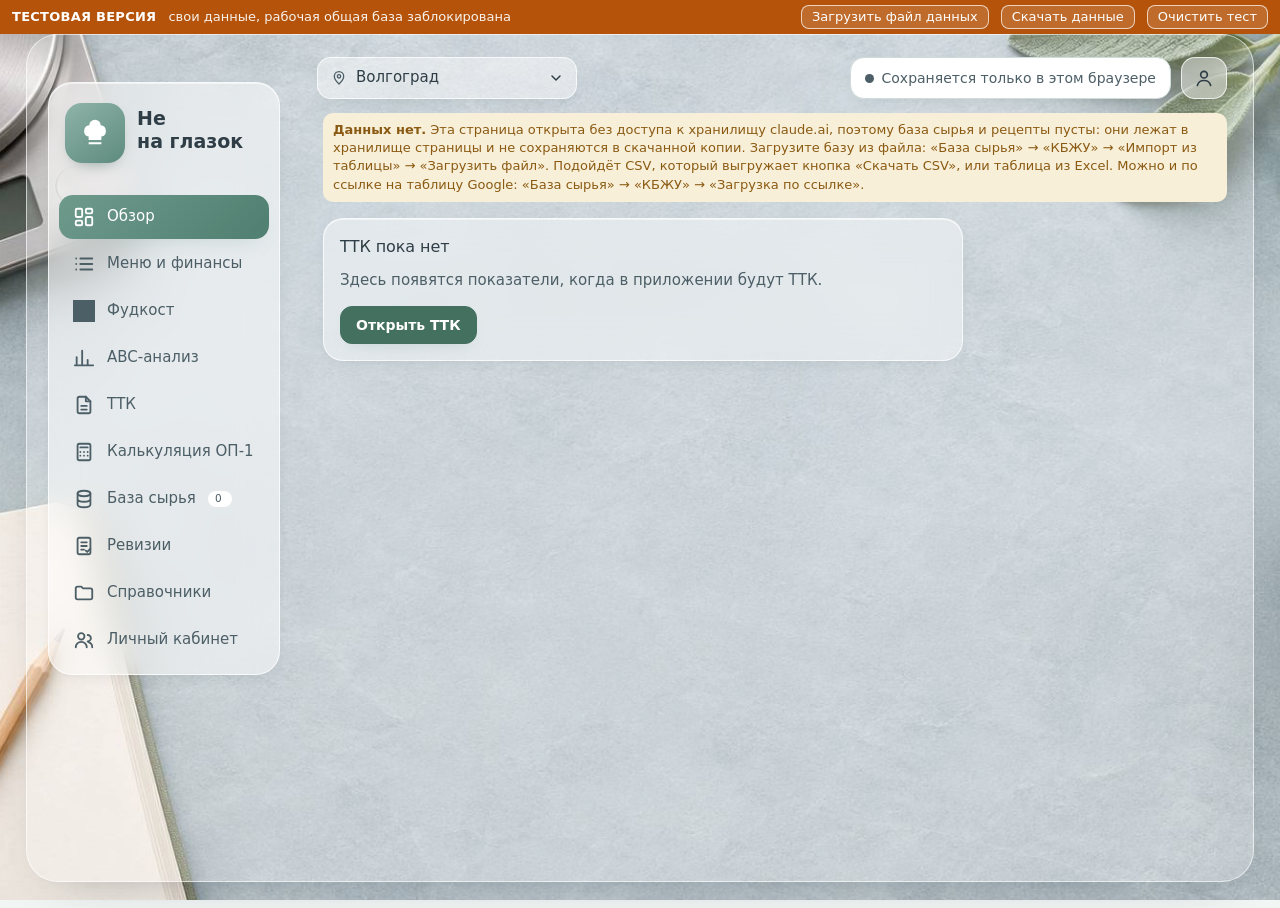
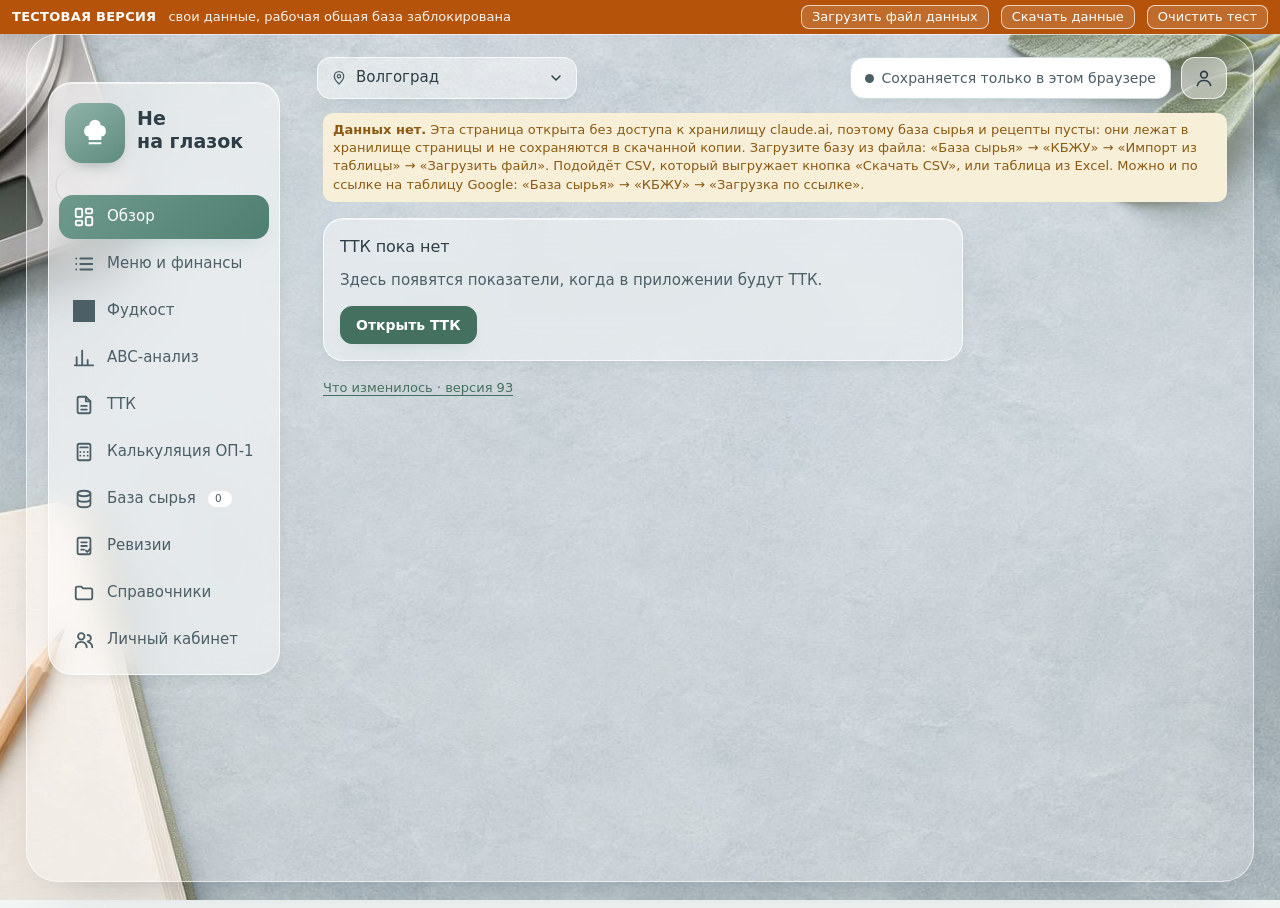
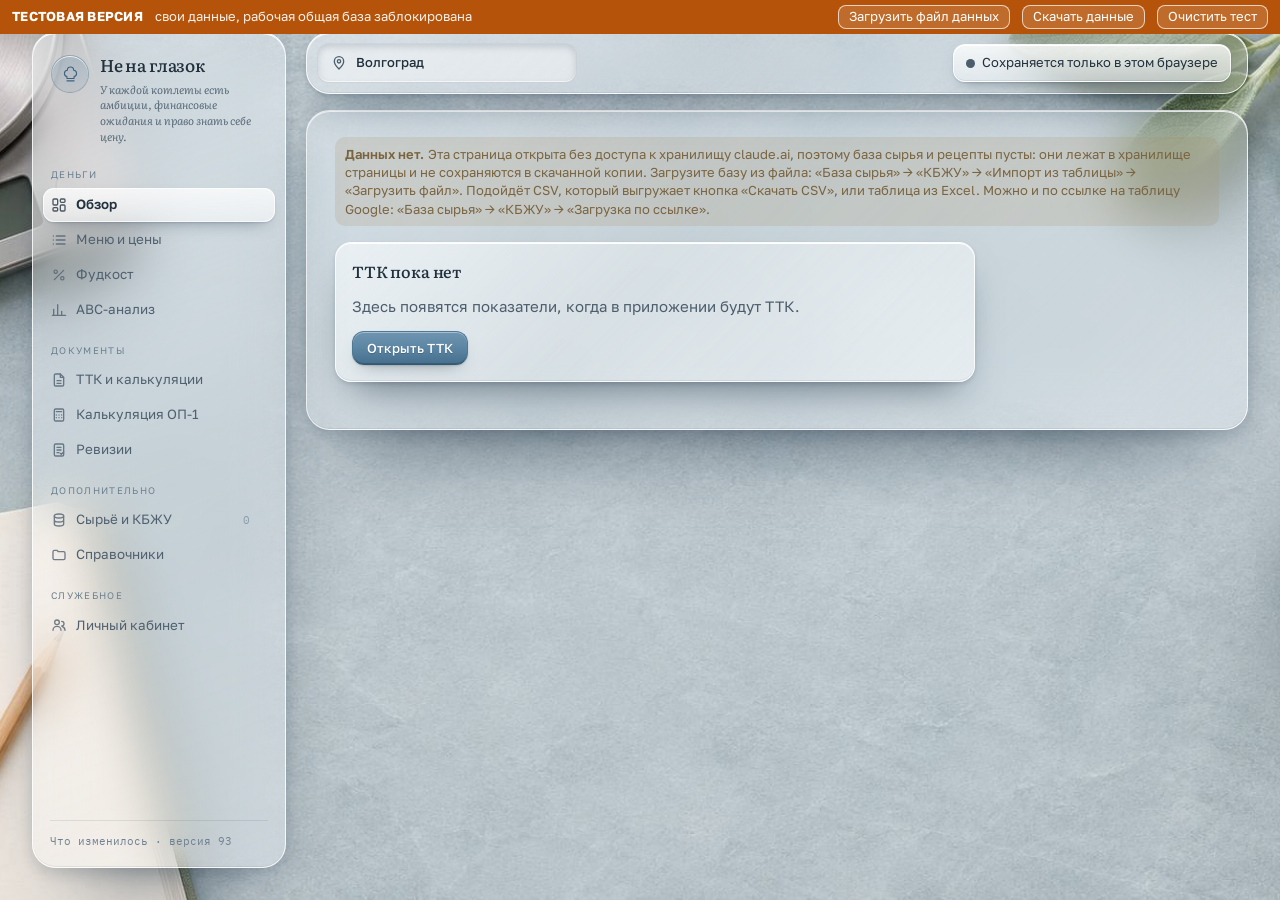
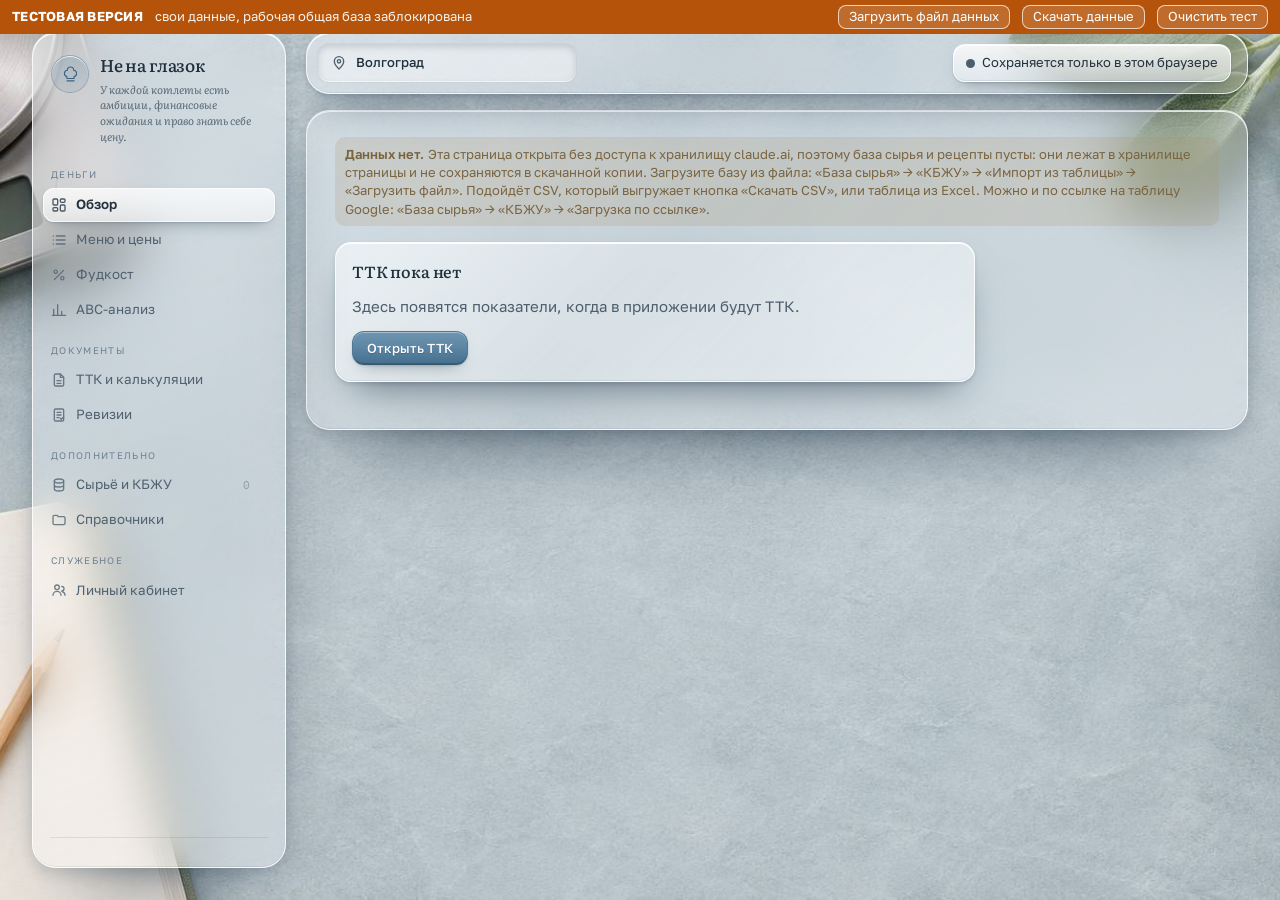
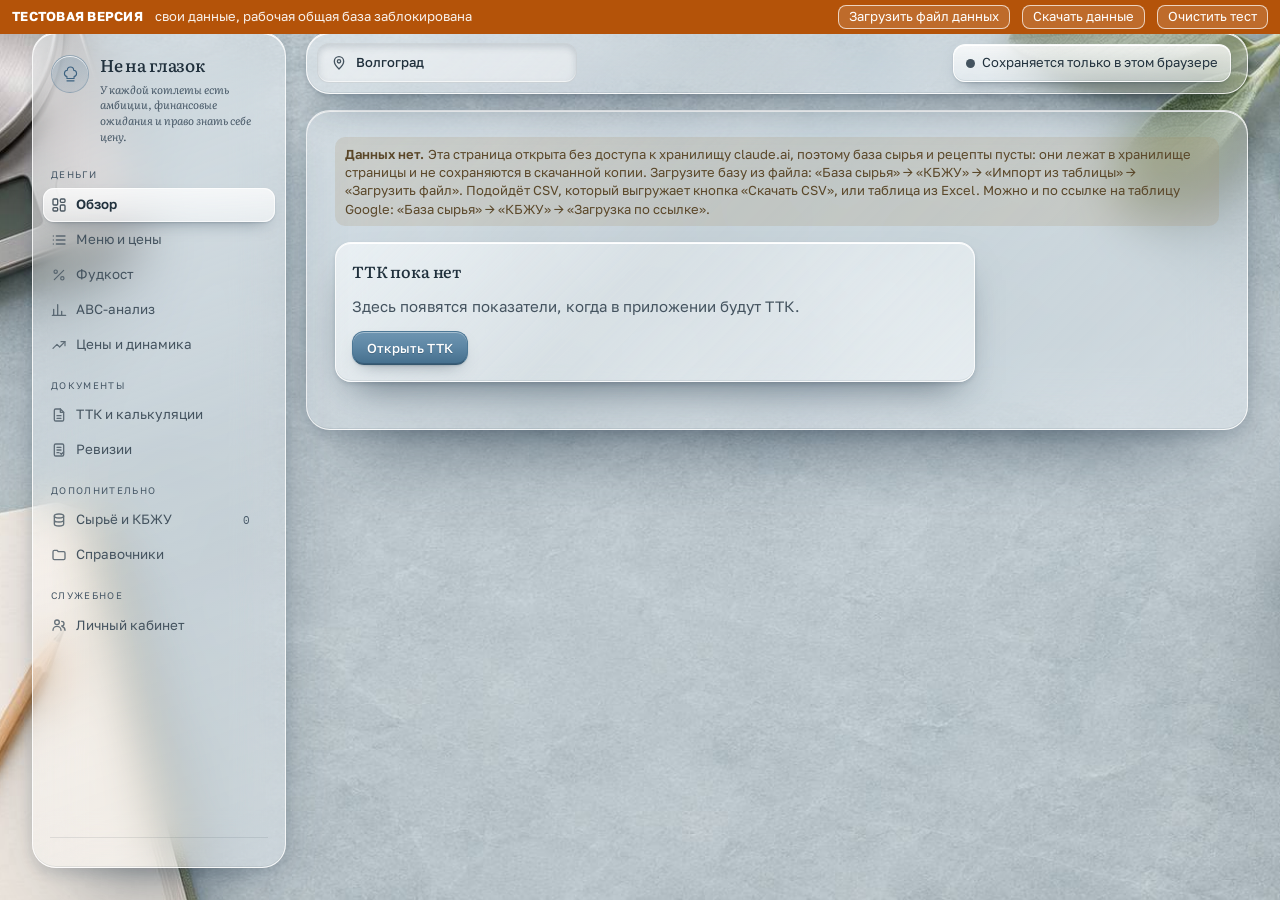
